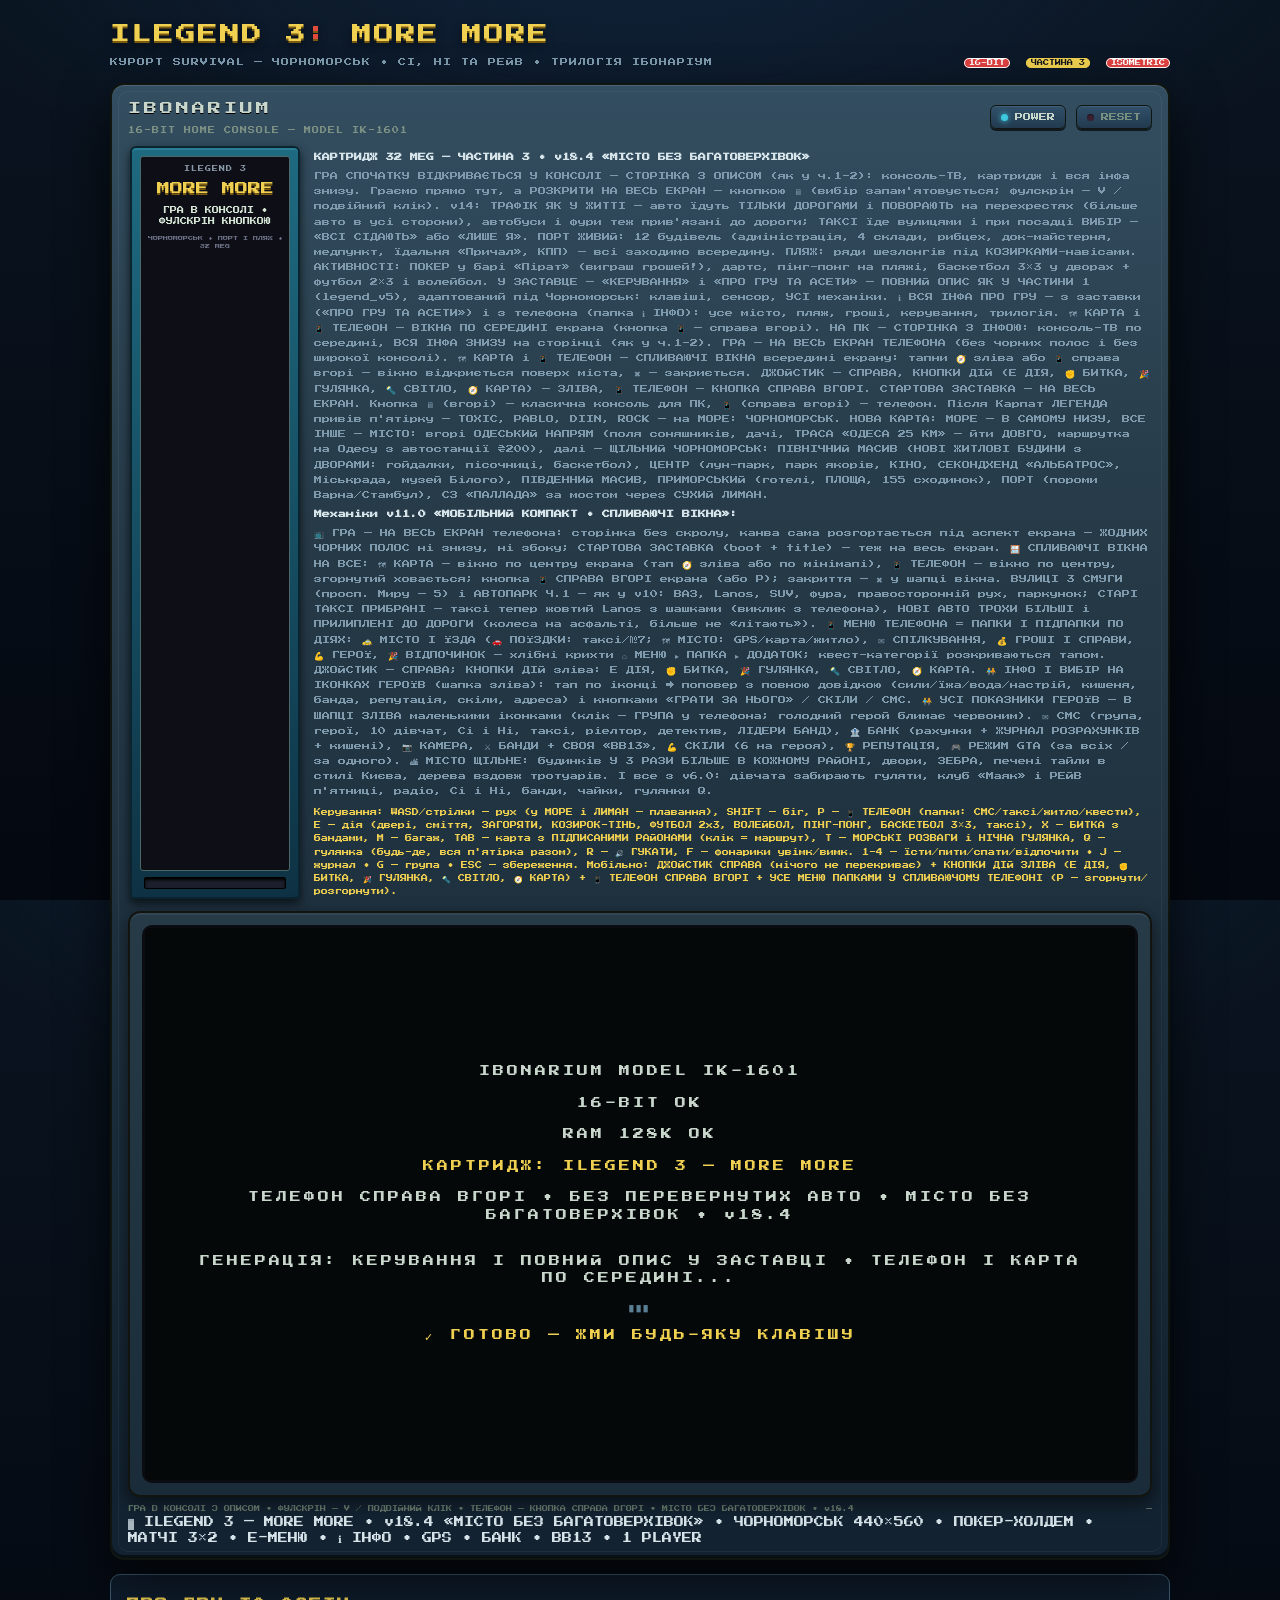
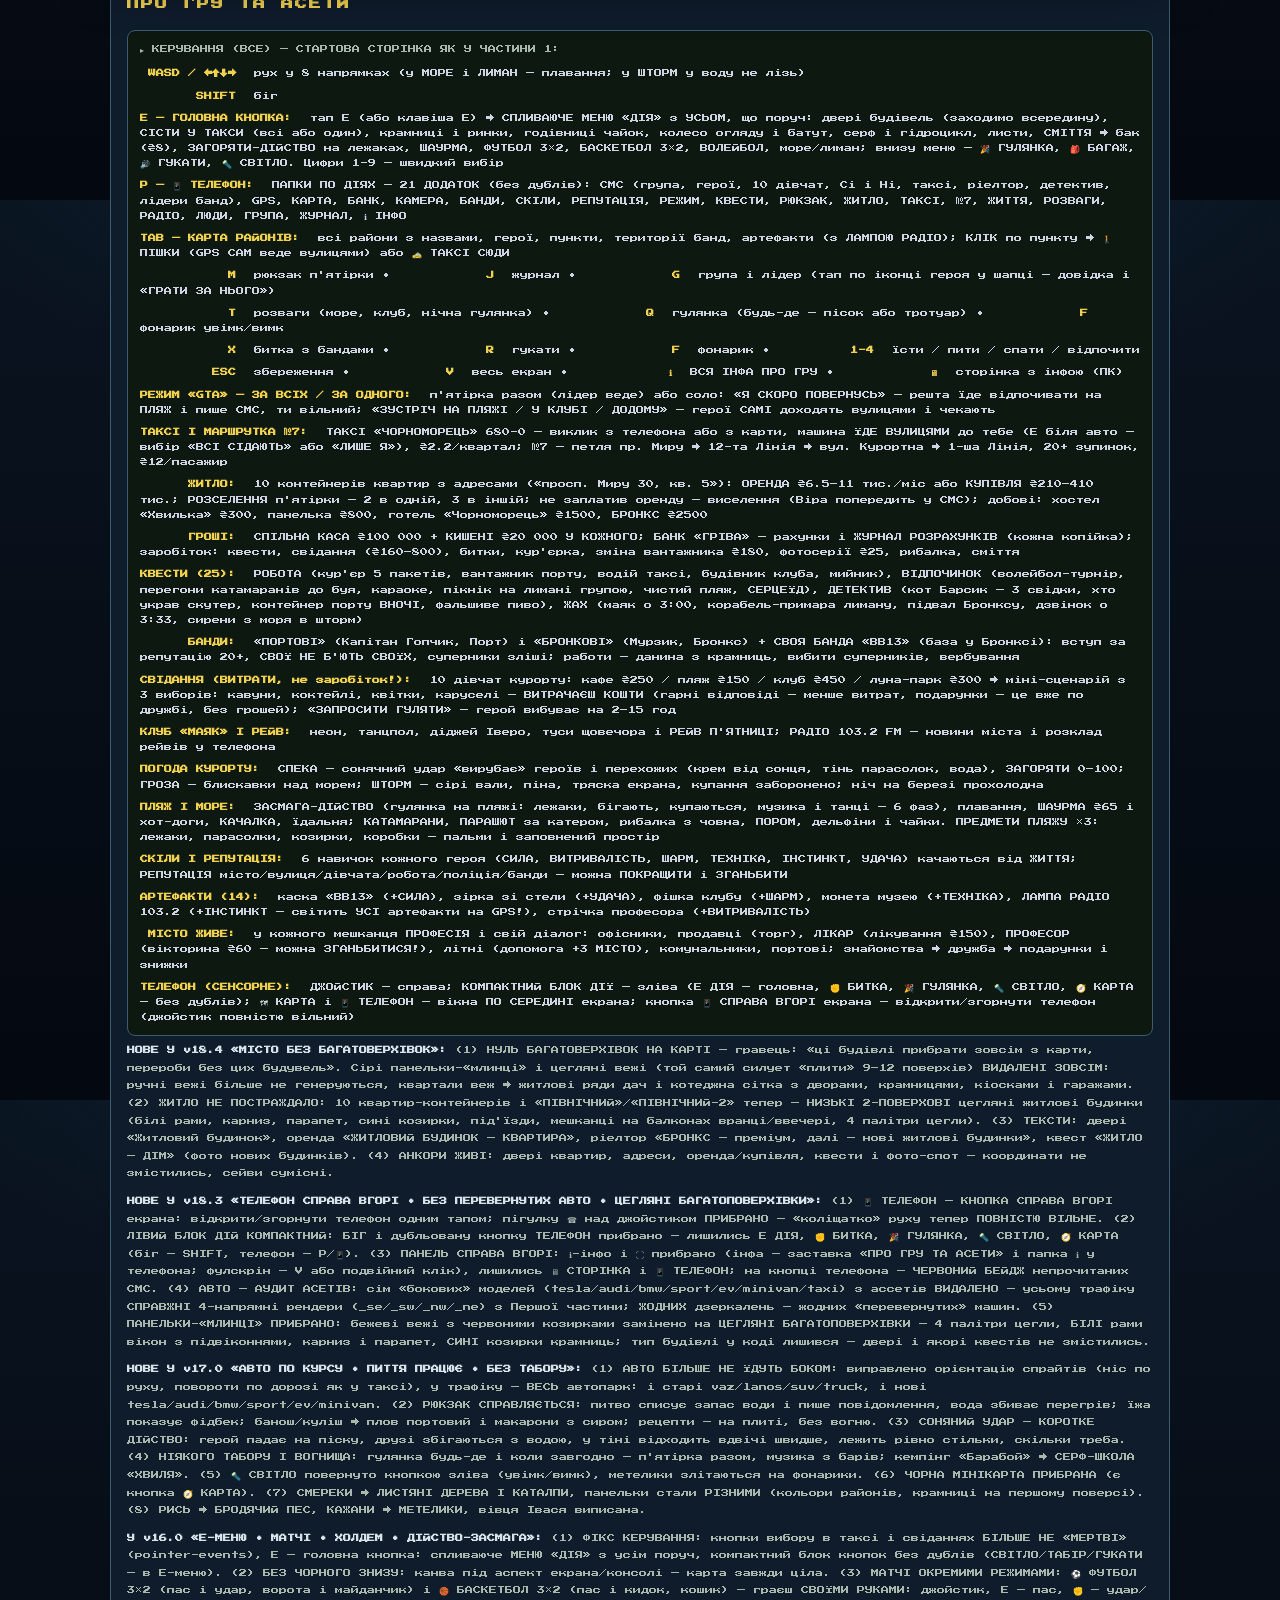
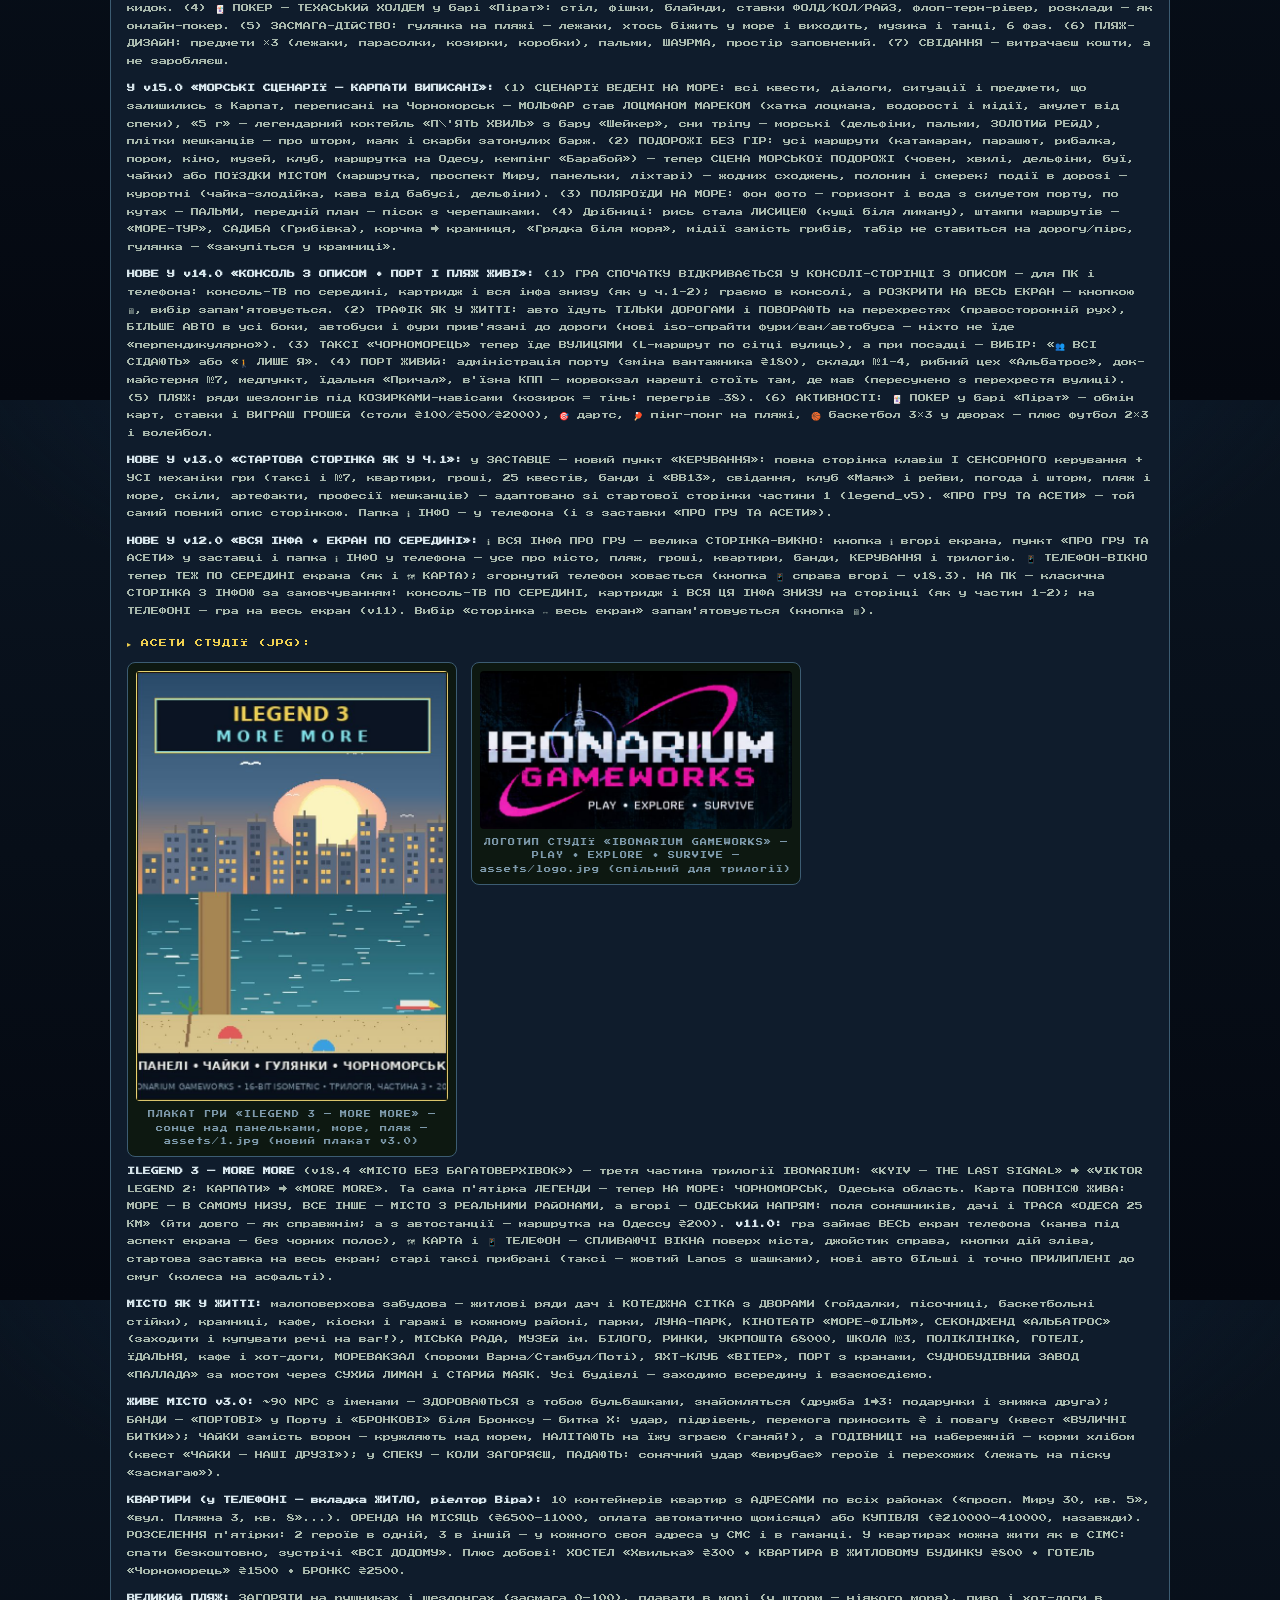
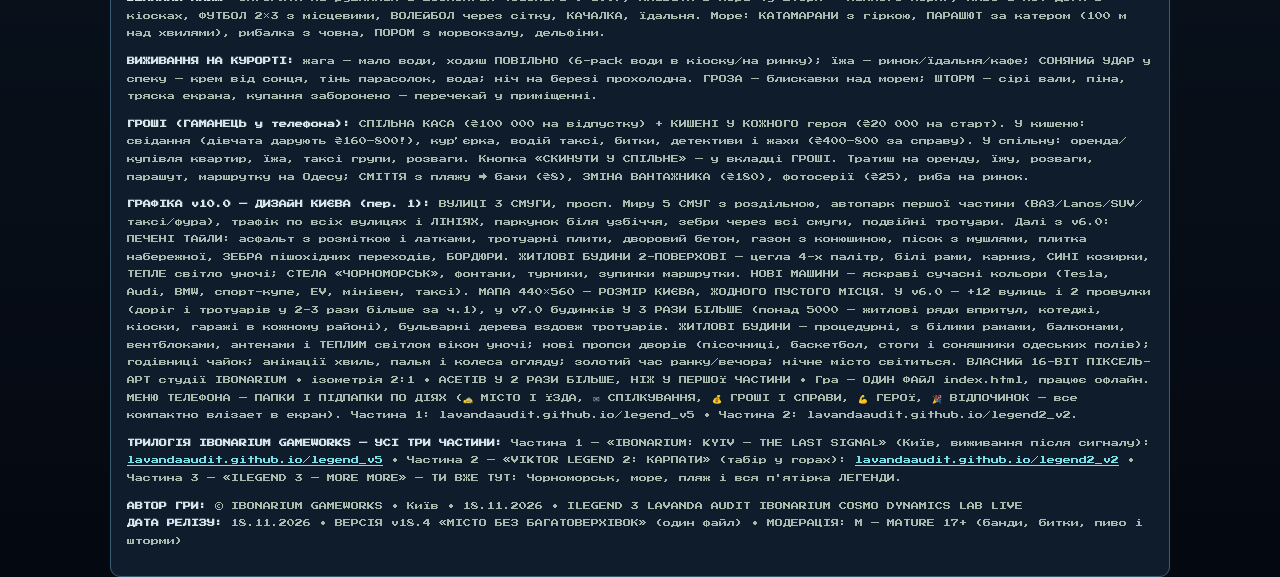
==== index.html @ 96f1197f "Add files via upload" ====
<!DOCTYPE html>
<html lang="uk">
<head>
<meta charset="UTF-8">
<meta name="viewport" content="width=device-width, initial-scale=1, maximum-scale=1, user-scalable=no, viewport-fit=cover">
<meta name="theme-color" content="#000000">
<title>ILEGEND 3 — MORE MORE • ЧОРНОМОРСЬК • ПРИЛИВИ • ТРИ АКТИ ЛІТА • «ПАЛЛАДА» • V18.2 • 16-BIT</title>
<link rel="preconnect" href="https://fonts.googleapis.com">
<link rel="preconnect" href="https://fonts.gstatic.com" crossorigin>
<link href="https://fonts.googleapis.com/css2?family=Press+Start+2P&display=swap" rel="stylesheet">
<style>
/* ILEGEND 3 — MORE MORE — v16.0 «E-МЕНЮ • МАТЧІ • ХОЛДЕМ • ДІЙСТВО-ЗАСМАГА»
   ЗА МОЛЧАННЯМ: консоль-сторінка з описом ДЛЯ ВСІХ (ПК і телефон) — гра стартує у консолі,
   розкрити на весь екран — кнопкою ⛶/🖥 (body.consolemode ↔ фулскрін, вибір в ib3mode).
   🗺 КАРТА і 📱 ТЕЛЕФОН — СПЛИВАЮЧІ ВІКНА ПО СЕРЕДИНІ екрану гри; кнопка 📱 — справа вгорі.
   ℹ — ВСЯ ІНФА ПРО ГРУ (спливаюча сторінка) з будь-якого режиму.
   ПК: body.consolemode — СТОРІНКА З ІНФОЮ (консоль по середині + вся інфа знизу) — за замовчуванням. */
:root{
  --bg0:#040810; --bg1:#0a1420; --bg2:#0f1c2c; --bg3:#152638;
  --met1:#263a48; --met2:#334e60; --met3:#405e74; --metD:#122230;
  --ink:#d6e4ea; --dim:#7e9aac; --gold:#f0d050; --red:#e04a3a; --grn:#3ec8e0;
  --hp:#4ec84e; --st:#3aa0e0; --hu:#e0a030; --wa:#38b8d8; --mo:#e07ab8;
  --darkhud:#08131fcc; --darkhud2:#08131fee; --line:#3c5c72;
}
*{margin:0;padding:0;box-sizing:border-box}
html,body{height:100%}
body{
  background:#000; color:var(--ink);
  font-family:'Press Start 2P', monospace;
  font-size:10px; line-height:1.6;
  overflow:hidden;                 /* v11: гра на весь екран — ніякого скролу */
  image-rendering:pixelated;
  -webkit-user-select:none;user-select:none;
  touch-action:manipulation;
}
#shell{width:100%;height:100%;display:flex;flex-direction:column}

/* ---------- v11: декорації консоли — ТІЛЬКИ в body.consolemode (ПК) ---------- */
#pagehead,#console-top,#cartrow,#tv-foot,#console-foot,#about{display:none}
body.consolemode{overflow:auto;background:
  radial-gradient(1200px 600px at 50% -10%, #10233a 0%, transparent 60%),
  linear-gradient(180deg, var(--bg1), var(--bg0));padding:18px 10px 30px}
body.consolemode #shell{width:min(1060px,100%);height:auto;margin:0 auto;gap:14px}
body.consolemode #pagehead{display:flex;justify-content:space-between;align-items:flex-end;gap:10px;flex-wrap:wrap}
body.consolemode #console{display:block}
body.consolemode #console-top{display:flex;justify-content:space-between;align-items:center;gap:10px;flex-wrap:wrap;margin-bottom:10px}
body.consolemode #cartrow{display:flex;gap:14px;align-items:stretch;margin:4px 2px 12px}
body.consolemode #tv-foot{display:flex;justify-content:space-between;gap:8px;margin-top:8px;flex-wrap:wrap}
body.consolemode #console-foot{display:block}
body.consolemode #about{display:block}

/* ---------- консоль (тільки consolemode) ---------- */
#console{
  background:linear-gradient(180deg,var(--met2),var(--met1) 30%,var(--metD));
  border:2px solid #10160f; border-radius:14px;
  box-shadow:0 20px 50px #000a, inset 0 1px 0 #ffffff22, inset 0 -3px 0 #0008;
  padding:14px 16px 12px; position:relative;
}
#console:before{content:"";position:absolute;inset:6px;border:1px solid #ffffff0d;border-radius:10px;pointer-events:none}
.cbrand{display:flex;flex-direction:column;gap:5px}
.cb1{font-size:13px;color:#c8d6cc;letter-spacing:3px;text-shadow:0 1px 0 #000}
.cb2{font-size:7px;color:#7d9084;letter-spacing:1px}
.cctl{display:flex;gap:10px}
.cbtn{
  font-family:inherit;font-size:8px;color:#c8d6cc;background:linear-gradient(180deg,#31506a,#223a4e);
  border:1px solid #10160f;border-radius:6px;padding:7px 10px;cursor:pointer;
  display:flex;align-items:center;gap:7px;box-shadow:0 2px 0 #000a, inset 0 1px 0 #ffffff14;
}
.cbtn:active{transform:translateY(1px)}
.cbtn .led{width:7px;height:7px;border-radius:50%;background:#3a2030;box-shadow:inset 0 1px 1px #0007}
.cbtn.active .led{background:var(--grn);box-shadow:0 0 6px var(--grn)}
.cbtn:not(.active){color:#78907f}

/* cartridge row (consolemode) */
#cartrow{display:flex;gap:14px;align-items:stretch;margin:4px 2px 12px}
#cart{
  width:170px;min-height:96px;border-radius:6px 6px 4px 4px;
  background:linear-gradient(180deg,#1e6a80,#134458 70%,#0e3244);
  border:2px solid #0a2430; box-shadow:0 4px 10px #000a, inset 0 2px 0 #3e9ab866;
  display:flex;flex-direction:column;padding:8px;position:relative;
}
#cart-label{flex:1;background:#0e0f16;border:1px solid #4a6666;border-radius:3px;padding:8px 6px;display:flex;flex-direction:column;gap:5px;text-align:center}
.cl-top{font-size:6px;color:#8a9aa8;letter-spacing:1px}
.cl-mid{font-size:13px;color:var(--gold);text-shadow:0 2px 0 #7a5a10}
.cl-low{font-size:7px;color:#d6e6d6}
.cl-foot{font-size:5px;color:#6a7186;margin-top:2px}
#cart-slot{height:12px;margin:6px 4px 0;background:#1c202c;border-radius:2px;border:1px solid #000;box-shadow:inset 0 2px 3px #000}
#cart-info{flex:1;font-size:8px;color:var(--dim);line-height:1.9;align-self:center}
#cart-info b{color:var(--ink);display:block;margin:4px 0}
.cart-warn{display:block;margin-top:6px;color:var(--gold);font-size:7px}

/* ---------- TV / CRT — v11: ГРА ЗАВЖДИ НА ВЕСЬ ЕКРАН ---------- */
#tv{
  position:fixed;inset:0;z-index:1;
  background:#000;border:none;border-radius:0;padding:0;
}
body.consolemode #tv{
  position:relative;inset:auto;flex:1 1 auto;min-width:0;
  background:linear-gradient(180deg,#263a48,#1a2c3a);
  border:2px solid #12150f;border-radius:12px;padding:12px;
  box-shadow:inset 0 2px 0 #ffffff10, 0 6px 18px #0008;
}
body.consolemode #tv{display:flex;gap:10px;align-items:stretch}
#crt{position:relative;width:100%;height:100%;background:#000;border-radius:0;overflow:hidden;border:none;box-shadow:none}
body.consolemode #crt{flex:1 1 auto;min-width:0;border:3px solid #0a0c12;border-radius:8px;box-shadow:inset 0 0 40px #000}
/* канва розгортається під аспект екрана у fitCanvas (main.js) — ПОВНИЙ ФІЛ, ЖОДНИХ ЧОРНИХ ПОЛОС */
#game{display:block;image-rendering:pixelated;image-rendering:crisp-edges;background:#000;width:100%;height:100%}
body.consolemode #tv{justify-content:center}
body.consolemode #crt{flex:0 1 auto;align-self:center;height:min(62vh,600px);aspect-ratio:16/10;max-width:100%;border-radius:10px}
body.consolemode #game{width:100%;height:100%}
#scanlines{position:absolute;inset:0;pointer-events:none;background:repeating-linear-gradient(180deg,#0000 0 2px,#00000038 2px 3px);mix-blend-mode:multiply}
#vign{position:absolute;inset:0;pointer-events:none;background:radial-gradient(ellipse at center, transparent 55%, #00000070 100%)}
/* v18.3: ℹ і ⛶ прибрано (інфа — заставка/телефон; фулскрін — V/подвійний клік).
   Права панель = [🖥 СТОРІНКА] [📱 ТЕЛЕФОН] — телефон СПРАВА ВГОРІ, джойстик вільний */
#btn-console{position:absolute;right:52px;top:6px;z-index:22;font-family:inherit;font-size:12px;color:#c8d6cc;background:#08131f88;border:1px solid var(--line);cursor:pointer;padding:6px 9px;border-radius:10px;touch-action:manipulation}
#btn-phone{position:absolute;right:8px;top:6px;z-index:23;font-family:inherit;font-size:13px;color:#e8f0e8;background:#08131f88;border:1px solid var(--line);cursor:pointer;padding:5px 10px;border-radius:10px;touch-action:manipulation;display:flex;align-items:center;gap:3px}
#btn-phone:active{background:#1a2836cc;border-color:var(--gold)}
#btn-phone .pbadge{position:absolute;top:-5px;right:-5px;background:#e04040;color:#fff;font-size:8px;padding:1px 5px;border-radius:8px;border:1px solid #fff}
body.consolemode #btn-console{top:8px;right:52px}
body.consolemode #btn-phone{top:8px;right:8px}
/* v12: на ПК з мишкою сенсорні кнопки у консолі не потрібні */
@media (pointer:fine){body.consolemode #dpad,body.consolemode #actpad{display:none}}
#tv-foot{font-size:6px;color:#6a7f70}
.ph-t1{font-size:20px;color:var(--gold);letter-spacing:2px;text-shadow:0 2px 0 #7a5a10, 0 4px 8px #0008}
.ph-dot{color:var(--red)}
.ph-t2{display:block;margin-top:6px;font-size:8px;color:var(--dim);letter-spacing:1px}
.ph-badge{font-size:7px;color:var(--dim);border:1px solid var(--line);padding:4px 7px;margin-left:6px;background:var(--bg2)}
.ph-badge.gold{color:#12141c;background:var(--gold);border-color:var(--gold)}

/* ---------- сенсорне керування v11: ДЖОЙСТИК СПРАВА, КНОПКИ ДІЙ ЗЛІВА ---------- */
#dpad{position:absolute;right:2.6%;bottom:7%;width:96px;height:96px;z-index:14;touch-action:none}
#dpad-stick{position:absolute;inset:0;border-radius:50%;background:#08131faa;border:2px solid var(--line)}
#dpad.on #dpad-stick{border-color:var(--gold)}
#dpad-knob{position:absolute;left:50%;top:50%;width:38px;height:38px;margin:-19px 0 0 -19px;border-radius:50%;background:#2a382e;border:2px solid var(--line);box-shadow:0 3px 0 #000}
/* v11: КНОПКИ ШВИДКИХ ДІЙ — ЛІВИЙ КРАЙ (E/біг/фонар/битка/гулянка/табір/карта/телефон) */
#actpad{position:absolute;left:2.6%;bottom:6%;z-index:14;display:grid;grid-template-columns:auto auto;gap:5px;touch-action:none}
.actb{min-width:52px;min-height:40px;padding:4px 7px;display:flex;flex-direction:column;align-items:center;justify-content:center;gap:1px;
  font-family:inherit;font-size:6px;color:#d8e2d6;background:#08131fb8;border:2px solid var(--line);border-radius:10px;
  user-select:none;cursor:pointer;touch-action:none;text-align:center;line-height:1.4}
.actb i{font-style:normal;font-size:11px;line-height:1}
.actb.on{background:#2a3a2e;border-color:var(--gold);color:var(--gold)}
.actb:active{transform:translateY(1px)}
.actb.wide{grid-column:1/3;min-height:34px;flex-direction:row;gap:6px}

/* ---------- HUD ---------- */
.hidden{display:none !important}
/* v11: компактний HUD на екрані телефона */
#hud{position:absolute;inset:0;pointer-events:none;font-size:8px;z-index:5}
/* v8.0: УСІ ПОКАЗНИКИ ГЕРОЇВ — ШАПКА ЗЛІВА, МАЛЕНЬКІ ІКОНКИ (клік — ГРУПА) */
#hud-strip{position:absolute;left:1.4%;top:1.6%;display:flex;gap:3px;pointer-events:auto;align-items:stretch;flex-wrap:wrap;max-width:56%}
.hchip{position:relative;width:52px;display:grid;grid-template-columns:16px 1fr;gap:2px 3px;align-items:center;
  background:var(--darkhud);border:1px solid var(--line);padding:2px 3px;cursor:pointer}
.hchip.lead{border-color:#8a6a20;background:linear-gradient(180deg,#221c0c,#17130a)}
.hchip:hover{border-color:var(--gold)}
.hchip canvas{grid-row:1/4;grid-column:1;width:16px;height:16px;image-rendering:pixelated;border:1px solid #45748e;background:#08131f}
.hchip b{grid-column:2;font-size:4.5px;line-height:1.5;white-space:nowrap;overflow:hidden;color:#c8d8d0;text-align:left}
.hchip.lead b{color:var(--gold)}
.hcp{grid-column:2;font-size:4.5px;color:#7ce0e8;text-decoration:none;text-align:right;line-height:1.4}
.hcbs{grid-column:2;display:grid;grid-template-columns:1fr 1fr;gap:1px 2px}
.hcbs i{display:block;height:3px;background:#171a24;border:1px solid #000;position:relative;overflow:hidden}
.hcbs i::after{content:'';position:absolute;left:0;top:0;bottom:0;width:var(--v,100%)}
.hcbs i.hp::after{background:var(--hp)}
.hcbs i.hu::after{background:var(--hu)}
.hcbs i.wa::after{background:var(--wa)}
.hcbs i.mo::after{background:var(--mo)}
.hchip.bad{border-color:#e04a3a;animation:alblink 1.1s ease-in-out infinite}
.hchip.bad b{color:#ff9a8a}
#hud-mode{color:#7ab0e0}

#hud-tr{position:absolute;right:2%;top:56px;display:flex;flex-direction:column;align-items:flex-end;gap:4px;z-index:6}
#hud-loc{font-size:8px;color:var(--gold);text-shadow:0 1px 0 #000;background:var(--darkhud);border:1px solid var(--line);padding:3px 6px}
#hud-day{font-size:6px;color:#aec6b4;background:var(--darkhud);border:1px solid var(--line);padding:3px 6px;white-space:nowrap}
#hud-day b{color:var(--gold)}
#hud-wx.wxs{color:#f0d050}#hud-wx.wxc{color:#c8cdd8}#hud-wx.wxw{color:#c8cdd8}#hud-wx.wxf{color:#9aa8c0}#hud-wx.wxr{color:#7ab0e0}#hud-wx.wxh{color:#8ad0e0}#hud-wx.wxn{color:#a8c8e8}#hud-wx.wxb{color:#e8f4ff}
/* v17.0: мінімапу прибрано */
#hud-mission{display:flex;align-items:center;gap:6px;background:var(--darkhud);border:1px solid var(--line);padding:5px 7px;max-width:200px}
.mflag{width:0;height:0;border-left:6px solid transparent;border-right:6px solid transparent;border-top:8px solid var(--gold);flex:0 0 auto}
#hud-mtitle{font-size:6px;color:var(--gold);line-height:1.5}
#hud-mob{position:absolute;left:50%;top:14.5%;transform:translateX(-50%);font-size:8px;color:var(--gold);background:var(--darkhud);border:1px solid var(--line);padding:3px 10px;white-space:nowrap;z-index:6;letter-spacing:1px;text-shadow:0 1px 0 #000}
#hud-mob:empty{display:none}

#hud-alert{position:absolute;left:50%;top:14.5%;transform:translateX(-50%);font-size:7px;letter-spacing:1px;
  padding:5px 10px;background:var(--darkhud2);border:1px solid var(--line);white-space:nowrap;z-index:6;
  max-width:62%;overflow:hidden;text-overflow:ellipsis;text-shadow:0 1px 0 #000}
#hud-alert.al-red{color:#ffb2a2;background:#3a1210dd;border-color:#e04a3a;animation:alblink .9s ease-in-out infinite}
#hud-alert.al-warn{color:#f0d050;background:#2e2410dd;border-color:#b08624;animation:alblink 1.6s ease-in-out infinite}
#hud-alert.al-ok{color:#8fd090;background:#122a18dd;border-color:#3e7a4e}
#hud-alert.al-fun{color:#e8a0d0;background:#2a1028dd;border-color:#b05a98;animation:alblink 1.2s ease-in-out infinite}
@keyframes alblink{0%,100%{opacity:1}50%{opacity:.5}}


#prompt{position:absolute;left:50%;bottom:24%;transform:translateX(-50%);font-size:8px;color:#fff;background:var(--darkhud2);border:1px solid var(--gold);padding:6px 10px;white-space:nowrap;z-index:5}
#prompt b{color:var(--gold)}
#log{position:absolute;left:50%;bottom:6%;transform:translateX(-50%);display:flex;flex-direction:column;gap:2px;align-items:center;width:70%;z-index:5}
.log-line{font-size:6px;color:#cfd8d2;background:#08131faa;padding:2px 6px;animation:logfade 4s forwards;text-align:center}
.log-line.gold{color:var(--gold)}
.log-line.red{color:#ff8a7a}
.log-line.fun{color:#e8a0d0}
/* v3.1 «СІ, НІ ТА РЕЙВ»: міське радіо 103.2 FM — блакитний ефір */
.log-line.radio{color:#8ad8f0;background:#0a2233cc;border-left:3px solid #4fa8d0;text-align:left}
.log-line.radio::before{content:'📻 ';}
@keyframes logfade{0%{opacity:0;transform:translateY(4px)}8%{opacity:1;transform:none}75%{opacity:1}100%{opacity:0}}
#banner{position:absolute;left:50%;top:30%;transform:translateX(-50%);font-size:10px;color:var(--gold);background:var(--darkhud2);border:2px solid var(--gold);padding:10px 16px;text-align:center;animation:ban 2.6s forwards;white-space:nowrap;z-index:7;max-width:90%}
@keyframes ban{0%{opacity:0;transform:translateX(-50%) scale(.9)}10%{opacity:1;transform:translateX(-50%) scale(1)}80%{opacity:1}100%{opacity:0}}

/* ---------- screens / panels ---------- */


/* v1.3: z-index 30 — ДІАЛОГИ ТА ПАНЕЛІ ПОВЕРХ МОБІЛЬНИХ КНОПОК (dpad/tbtns z:8) */
#ui{position:absolute;inset:0;pointer-events:none;font-size:9px;z-index:30}
.screen{position:absolute;inset:0;background:#050809;display:flex;flex-direction:column;align-items:center;justify-content:center;gap:14px;pointer-events:auto;text-align:center;padding:4%}
.menu{display:flex;flex-direction:column;gap:8px;align-items:center}
.mi{font-size:9px;color:#9ab5a5;padding:7px 14px;border:1px solid transparent;cursor:pointer;letter-spacing:1px}
.mi.sel{color:var(--gold);border-color:var(--gold);background:#f0d05014}
.mi:before{content:"» ";visibility:hidden}
.mi.sel:before{visibility:visible}

#boot{justify-content:center}
#boot .bline{font-size:11px;color:#c8d6cc;letter-spacing:3px}
#boot .bline.dim{font-size:7px;color:#5a7e94}
#boot .bline.gold{color:var(--gold)}
#boot .blink{animation:blink 1s steps(2) infinite}
@keyframes blink{50%{opacity:0}}

#title{background:radial-gradient(ellipse at 50% 30%, #101a12 0%, #050809 75%)}
/* v11: заставка на ВЕСЬ екран */
#logo{image-rendering:pixelated;width:min(92vw,640px)}
#title .menu{gap:12px}
#title .mi{font-size:11px;padding:10px 18px}
#title-foot{font-size:7px;color:#5a7165;letter-spacing:1px;line-height:1.8;padding:0 4%}

#dlg{background:#05080966}
#dlg-box{width:min(92%,460px);background:var(--darkhud2);border:2px solid var(--line);padding:14px;text-align:left}
#dlg-name{font-size:8px;color:var(--gold);margin-bottom:8px}
#dlg-text{font-size:8px;color:#d8e2d6;line-height:2;min-height:44px}
#dlg-opts{display:flex;flex-direction:column;gap:6px;margin-top:10px}
.dopt{font-size:8px;color:#9ab5a5;border:1px solid var(--line);padding:6px 8px;cursor:pointer;text-align:left}
.dopt.sel{color:var(--gold);border-color:var(--gold)}
.dopt small{display:block;color:#6a8a76;font-size:6px;margin-top:2px}

#panel{background:#04070a;padding:2.5%}
#panel-box{width:min(96%,700px);max-height:100%;margin:0 auto;display:flex;flex-direction:column;background:var(--darkhud2);border:2px solid var(--line);padding:12px;text-align:left}
#panel-head{display:flex;justify-content:space-between;align-items:center;gap:8px;margin-bottom:8px}
#panel-title{font-size:11px;color:var(--gold);letter-spacing:2px}
#panel-x{font-size:6px;color:#6a8a76}
#panel-body{overflow-y:auto;font-size:8px;line-height:1.9;min-height:120px}
#panel-body::-webkit-scrollbar{width:8px}
#panel-body::-webkit-scrollbar-thumb{background:var(--met2)}
.prow{display:flex;gap:8px;align-items:center;background:#08131f66;border:1px solid var(--line);padding:6px 8px;margin-bottom:4px}
.prow.click{cursor:pointer}
.prow.click:hover{border-color:var(--gold)}
.prow .q{color:var(--gold);min-width:30px}
.prow .nm{flex:1}
.prow .ds{color:#6a8a76;font-size:6px;flex:1.4}
.prow .ok{color:var(--grn);font-size:6px}
.prow .no{color:#78907f;font-size:6px}
.prow.head{color:var(--gold);background:#14201a66}
.prow.done{opacity:.5}
.pcard{background:#08131f66;border:1px solid var(--line);padding:8px;margin-bottom:6px}
.pcard b{color:var(--gold)}
.pcard .ds{color:#8fa292;font-size:7px;line-height:1.8}
.bar-in{width:100%;height:8px;background:#171a24;border:1px solid #000;margin-top:4px;position:relative}
.bar-in i{position:absolute;left:0;top:0;bottom:0;background:var(--gold)}

#scene{background:#050809cc}
#scene-box{width:min(94%,480px);background:var(--darkhud2);border:2px solid var(--mo);padding:16px}
#scene-icon{font-size:22px;margin-bottom:8px}
#scene-title{font-size:10px;color:var(--mo);letter-spacing:1px;margin-bottom:10px}
#scene-text{font-size:8px;color:#e6dced;line-height:2.1;text-align:left}
#scene-foot{font-size:7px;color:#8a7a9a;margin-top:10px;animation:blink 1.4s steps(2) infinite}

#fade{position:absolute;inset:0;background:#000;pointer-events:auto;opacity:0;transition:opacity .5s}
#fade.on{opacity:1}

/* big map */
#map-row{display:flex;gap:10px;align-items:center;justify-content:center;width:min(96%,700px);flex-wrap:wrap}
#mapc{image-rendering:pixelated;width:min(100%,470px);border:2px solid var(--line);background:#07080d;cursor:crosshair}
#map-side{width:170px;max-height:300px;overflow-y:auto;text-align:left}
.map-it{font-size:7px;padding:5px 6px;border:1px solid var(--line);margin-bottom:4px;cursor:pointer;color:#b8c8ba;background:#08131f66}
.map-it:hover{border-color:var(--gold);color:var(--gold)}
.map-it small{display:block;color:#6a8a76;font-size:6px}

/* ---------- about / footer ---------- */
#about{background:var(--bg2);border:1px solid var(--line);border-radius:10px;padding:16px;font-size:8px;line-height:2.2;color:#a8b8ac;text-align:left}
#about h3{font-size:12px;color:var(--gold);margin-bottom:10px;letter-spacing:2px}
#about p{margin-bottom:10px}
#about b{color:var(--ink)}

/* ---------- мобільна компактність v11 (гра на весь екран) ---------- */
@media (max-width:700px){
  #dpad{width:84px;height:84px}
  #actpad{gap:4px}
  .actb{min-width:46px;min-height:37px;font-size:5.5px}
  .actb i{font-size:10px}
  /* КОМПАКТНИЙ HUD — щоб картинка не втрачалась */
/* v17.0: мінімапу прибрано */
  #hud-strip{gap:2px;max-width:60%}
  .hchip{width:46px;padding:2px}
  .hchip canvas{width:14px;height:14px}
  .hcp{display:none}
  #hud-mission{max-width:150px;padding:3px 5px}
  #hud-mtitle{font-size:5px}
  #hud-day{font-size:5px;padding:2px 4px}
  #hud-alert{font-size:6px;max-width:86%;padding:4px 7px}
  #prompt{font-size:7px;padding:4px 8px;bottom:30%}
  #log{bottom:19%;width:86%}
  .log-line{font-size:5px}
  #banner{font-size:8px;padding:8px 12px}
  /* діалоги/панелі: більша частина екрана, менші шрифти */
  #dlg-box{width:97%;padding:10px}
  #dlg-text{font-size:7px;line-height:1.8;min-height:34px}
  #dlg-name{font-size:7px;margin-bottom:5px}
  .dopt{font-size:7px;padding:8px 7px}
  #panel{padding:2%}
  #panel-title{font-size:9px}
  #panel-body{font-size:7px;line-height:1.7}
  .prow .ds{font-size:5px}
  .prow .ok,.prow .no{font-size:5px}
  .pcard .ds{font-size:6px}
  #map-side{width:132px}
  #hero-pop{width:min(200px,58vw)}
}
@media (max-width:420px){
  .hchip b{display:none}
  .hchip{width:auto;grid-template-columns:16px auto}
/* v17.0: мінімапу прибрано */
  #hud-mission{max-width:120px}
  .actb{min-width:44px;min-height:35px}
  #dpad{width:78px;height:78px;bottom:6%}
}

/* ---- v1.2: фотоальбом ---- */
#album-grid{display:flex;flex-wrap:wrap;gap:8px}
.alb-it{width:96px;cursor:pointer;transition:transform .12s}
.alb-it:hover{outline:1px solid var(--gold);transform:scale(1.04)}
#album-big{display:flex;justify-content:center;margin-top:10px}
#alb-big{image-rendering:pixelated}

/* ---- v1.4: хрестики закриття і кнопки режимів (миша + тап, поверх усього) ---- */
#panel-x{font-family:inherit;font-size:8px;background:#122436;color:#f0d050;border:1px solid #31506a;
  padding:4px 9px;cursor:pointer;pointer-events:auto;letter-spacing:1px}
#panel-x:hover{background:#2a3a2e;color:#ffe890;border-color:#5cb878}
#dlg-x{position:absolute;top:-10px;right:-10px;width:24px;height:24px;font-size:11px;line-height:1;
  background:#122436;color:#f0d050;border:1px solid #31506a;cursor:pointer;pointer-events:auto;font-family:inherit}
#dlg-x:hover{background:#3a1a1e;color:#ff9090;border-color:#d85a5a}
#dlg-box{position:relative}
#climb-abort,#int-exit{position:absolute;top:2.5%;right:2%;z-index:40;font-family:inherit;font-size:8px;
  background:#241a1e;color:#ffb0a0;border:1px solid #6a3a3a;padding:7px 12px;cursor:pointer;
  pointer-events:auto;letter-spacing:1px}
#climb-abort:hover,#int-exit:hover{background:#3a2024;color:#ffd0c0;border-color:#d85a5a}
#climb-abort.hidden,#int-exit.hidden{display:none}
#panel{cursor:pointer}
#panel-box{cursor:auto}

/* v2.4d: АСЕТИ — jpeg-и з репозиторію у секції «ПРО ГРУ ТА АСЕТИ» (під грою) */
#ab-assets{margin:14px 0 6px}
#ab-assets .ab-cap{color:var(--gold);letter-spacing:1px;margin-bottom:10px}
#ab-assets .ab-row{display:flex;flex-wrap:wrap;gap:14px;align-items:flex-start}
.ab-fig{flex:1 1 230px;max-width:330px;margin:0;background:#0d1811;border:1px solid var(--line);
  border-radius:8px;padding:8px;text-align:center}
.ab-fig img{display:block;width:100%;height:auto;border-radius:4px;background:var(--bg0);
  image-rendering:auto}
.ab-fig figcaption{font-size:7px;color:var(--dim);letter-spacing:1px;line-height:1.9;margin-top:7px}
@media (max-width:560px){.ab-fig{max-width:none}}
/* v12: КЕРУВАННЯ і ТРИЛОГІЯ у секції інфи */
#ab-controls{margin:12px 0 6px;background:#0d1811;border:1px solid var(--line);border-radius:8px;padding:10px 12px}
#ab-controls .cl{display:flex;flex-direction:column;gap:7px;font-size:8px;color:#cfd4e2;line-height:1.9;text-align:left;margin-top:8px}
#ab-controls .cl b{color:var(--gold);display:inline-block;min-width:96px;text-align:right;margin-right:10px}
#ab-controls .cl i{color:#8a92a8;font-style:normal}
#ab-controls b{color:var(--gold)}
@media (max-width:560px){#ab-controls .cl{font-size:7px;gap:5px}#ab-controls .cl b{min-width:64px;margin-right:7px;font-size:7px}}
#about a{color:#7ce0e8;text-decoration:underline}

/* ================= v6.0 «БАНДИ • РЕПУТАЦІЯ • СКІЛИ» ================= */
/* (v8.0: панель heroes справа прибрана — усі показники тепер у шапці зліва) */
/* GPS */
#ph-gps{width:100%;image-rendering:pixelated;background:#0a1218;border:2px solid #2a3a44;border-radius:8px}
.ph-dest.sel{border-color:#f0d050;background:#1e3040}
/* камера */
.ph-photos{display:grid;grid-template-columns:1fr 1fr;gap:5px}
.ph-photo{background:#14202a;border:1px solid #243038;border-radius:8px;padding:5px;cursor:pointer}
.ph-photo img{width:100%;border-radius:5px;image-rendering:pixelated;border:1px solid #2a3a44}
.ph-photo span{display:block;color:#78908a;font-size:5.5px;margin-top:3px;line-height:1.5}
.ph-photo.big img{width:100%}
/* банк */
.ph-flat.acc{border-left:3px solid #4ee06a}
/* банди */
.ph-flat.gang{border-left:3px solid #e04a3a}
.rep-bar{height:7px;background:#171a24;border:1px solid #000;border-radius:3px;overflow:hidden;margin:4px 0}
.rep-bar i{display:block;height:100%}
/* скіли */
.ph-tabs{display:flex;gap:4px;flex-wrap:wrap;margin-bottom:6px}
.ph-tabs .phq.on{background:#1e3040;border-color:#f0d050;color:#f0d050}
.ph-flat.skill{border-left:3px solid #3ec8e0}
.ph-flat.skill .lv{color:#f0d050;font-size:7px;margin-left:4px}
.ph-flat.rep{border-left:3px solid #7ab0e0}
.ph-flat.rep b{color:#e8f0e8}
/* режим */
.ph-flat.mode{border-left:3px solid #3aa0e0;opacity:.65}
.ph-flat.mode.on{opacity:1;border-left-color:#f0d050;background:#16241c}
.ph-flat.own{border-color:#f0d050}
.ph-flat .ok{margin-left:auto;color:#6ee04a;font-size:7px}


/* ---------- v11-v12: СПЛИВАЮЧІ ВІКНА всередині екрану гри ----------
   📱 ТЕЛЕФОН — вікно ПО СЕРЕДИНІ екрана (v12), згорнутий ховається (v18.3: кнопка 📱 справа вгорі);
   🗺 КАРТА — модальне спливаюче вікно по центру. Права колонка konsoli БІЛЬШЕ НЕ ІСНУЄ. */
#phone-ui{position:absolute;left:50%;top:45%;transform:translate(-50%,-50%);z-index:16;
  width:min(330px,86vw);max-height:min(470px,64%);display:flex;flex-direction:column;gap:4px;padding:6px;
  background:linear-gradient(180deg,#1a232e,#0c1219);border:2px solid #3e5568;border-radius:14px;
  box-shadow:0 0 0 2px #0a0e12,0 10px 24px #000e,inset 0 1px 0 #ffffff18;
  font-family:'Press Start 2P',monospace;color:#c8d8d0}
#phone-ui.hidden{display:none}
/* v18.3: згорнутий телефон ХОВАЄТЬСЯ ПОВНІСТЮ — пігулка ☎ над джойстиком заважала
   руху. Тепер телефон відкривається кнопкою 📱 СПРАВА ВГОРІ екрана (або P) */
#phone-ui.min{display:none}
.ph-ticon{font-size:14px}
.ph-ttxt{font-size:6px;color:#f0d050;letter-spacing:1px}
#ph-topbar{display:flex;align-items:center;gap:5px;background:#050809;border:1px solid #1e2a33;border-radius:8px;padding:3px 5px;font-size:5.5px;color:#8ad8f0;flex:0 0 auto}
#ph-topbar:before{content:'';width:12px;height:6px;border-radius:4px;background:#050809;border:1px solid #26333e;flex:0 0 auto}
#ph-topbar #ph-clock{color:#c8d8d0}
.ph-op{color:#6a8090;overflow:hidden;text-overflow:ellipsis;white-space:nowrap}
.ph-bat{margin-left:auto;flex:0 0 auto}
#ph-min{flex:0 0 auto;background:#152028;color:#7ce0e8;border:1px solid #2a3a44;font-family:inherit;font-size:7px;padding:2px 5px;border-radius:6px;cursor:pointer}
.ph-badge{background:#e04040;color:#fff;font-size:6px;padding:1px 4px;border-radius:7px;border:1px solid #fff}
#ph-screen{flex:1;display:flex;flex-direction:column;min-height:0;background:#0e161e;border:1px solid #26333e;border-radius:10px;overflow:hidden}
#ph-home{flex:1;display:flex;flex-direction:column;min-height:0;overflow-y:auto}
#ph-home::-webkit-scrollbar{width:5px}#ph-home::-webkit-scrollbar-thumb{background:#2a3a44}
#ph-homecap{font-size:5px;color:#8ab0a8;padding:4px 5px 0;line-height:1.7;text-align:center}
/* v9.0: МЕНЮ = ПАПКИ І ПІДПАПКИ ПО ДІЯХ (2 колонки — все влізает у екран).
   v10: плитки ВЖЕ, CSS-переходи на всіх кнопках і плитках */
#ph-appgrid{display:grid;grid-template-columns:1fr 1fr;gap:3px;padding:4px}
/* v9.0-фікс: nowrap-підказки не мають роздувати 1fr-колонки — иначе сітка виходить за екран */
#ph-appgrid>*{min-width:0;max-width:100%}
.phfolder{position:relative;display:flex;align-items:center;gap:5px;padding:5px 4px;background:#152028;
  border:2px solid #2a3a44;border-radius:8px;cursor:pointer;user-select:none;transition:border-color .12s,background .12s,transform .12s}
.phfolder .fi{font-size:11px;min-width:13px;text-align:center;line-height:1}
.phfolder .ft{flex:1;min-width:0;font-size:5px;color:#e8f0e8;line-height:1.5}
.phfolder .ft i{display:block;font-style:normal;font-size:4px;color:#78908a;line-height:1.4;white-space:nowrap;overflow:hidden;text-overflow:ellipsis;max-width:100%}
.phfolder .pa{color:#f0d050;font-size:8px;flex:0 0 auto}
.phfolder:hover{border-color:#f0d050;background:#1a2836}
.phfolder.sub{background:#101a24;border-color:#33475a}
.phfolder.sub:hover{background:#16222e}
.phfolder .ph-badge{position:absolute;top:-4px;right:-3px}
.phappl{display:flex;align-items:center;gap:5px;padding:4px 4px;background:#14202a;border:1px solid #243038;
  border-radius:7px;cursor:pointer;user-select:none;transition:border-color .12s,background .12s}
.phappl .pi{font-size:10px;min-width:12px;text-align:center}
.phappl .pt{flex:1;min-width:0;font-size:5px;color:#e8f0e8;line-height:1.5}
.phappl .pt i{display:block;font-style:normal;font-size:4px;color:#78908a;line-height:1.4;white-space:nowrap;overflow:hidden;text-overflow:ellipsis;max-width:100%}
.phappl .pa{color:#f0d050;font-size:7px}
.phappl:hover{border-color:#f0d050;background:#1a2836}
.ph-crumb{color:#7ce0e8;cursor:pointer;text-decoration:underline}
.ph-crumb:hover{color:#f0d050}
/* v10: хлібні крихти у шапці додатка */
#ph-crumbs{font-size:4.5px;color:#78908a;line-height:1.5;padding:3px 5px 0}
#ph-crumbs b{color:#c8d8d0}
/* v10: анімація появи вмісту додатка/папки — «більше переходів» */
@keyframes phslide{from{opacity:0;transform:translateY(5px)}to{opacity:1;transform:none}}
#ph-body,#ph-appgrid{animation:phslide .16s ease-out}
.phq{transition:border-color .12s,background .12s,color .12s}
.phact{transition:border-color .12s,background .12s}
.phapp{position:relative;display:flex;flex-direction:column;align-items:center;justify-content:center;gap:3px;
  font-size:12px;padding:10px 2px;background:#152028;border:2px solid #2a3a44;border-radius:9px;color:#e8f0e8;cursor:pointer;user-select:none;text-align:center}
.phapp i{font-style:normal;font-size:5px;color:#9ab0a8;line-height:1.4}
.phapp i .ph-badge{position:absolute;top:-4px;right:-3px}
.phapp:hover{border-color:#f0d050}
.phapp.on{background:#1e3040;border-color:#f0d050;color:#f0d050}
#ph-app{flex:1;display:flex;flex-direction:column;min-height:0}
#ph-app.hidden{display:none}
#ph-apphead{display:flex;align-items:center;gap:6px;padding:4px;background:#0a1218;border-bottom:2px solid #2a3a44;flex-wrap:wrap}
#ph-apphead b{font-size:6.5px;color:#f0d050;letter-spacing:1px}
#ph-back{background:#152028;color:#7ce0e8;border:1px solid #2a3a44;font-family:inherit;font-size:6.5px;padding:3px 6px;border-radius:6px;cursor:pointer}
#ph-body{flex:1;overflow-y:auto;padding:7px;font-size:7px;min-height:100px}
#ph-body::-webkit-scrollbar{width:6px}#ph-body::-webkit-scrollbar-thumb{background:#2a3a44}
#ph-body canvas{max-width:100%}
/* v11: швидкі дії переїхали в #actpad зліва (у телефона місця більше) */
#ph-actions{display:none}
/* v9.0: док = 4 додатки + ⌂ ДОМОВ + ▾ ЗГОРН в ОДНОМУ рядку */
#ph-dock{display:grid;grid-template-columns:repeat(6,1fr);gap:3px;padding-top:1px;flex:0 0 auto}
.phapp.dock{padding:2px 1px;font-size:9px;background:#101c26;border-color:#33475a}
.phnav{display:flex;flex-direction:column;align-items:center;justify-content:center;gap:1px;padding:2px 1px;
  background:#0d1822;border:1px solid #2a3a44;border-radius:7px;color:#7ce0e8;font-size:8px;cursor:pointer;user-select:none;transition:border-color .12s,color .12s}
.phnav i{font-style:normal;font-size:4px;color:#6a8090;line-height:1.3}
.phnav:hover{border-color:#f0d050;color:#f0d050}
#ph-navbar{display:none}
#ph-homebtn{cursor:pointer}
#ph-x{cursor:pointer;color:#7ce0e8}
/* ---- контент додатків (v5/v6) ---- */
.ph-listtitle{color:#f0d050;font-size:8px;margin-bottom:8px;letter-spacing:1px}
.ph-back{color:#7ce0e8;cursor:pointer;margin-bottom:6px;font-size:7px}
.ph-chatname{font-size:8px;margin-bottom:6px}
.ph-msgs{display:flex;flex-direction:column;gap:5px;margin-bottom:6px;max-height:38vh;overflow-y:auto}
.ph-msg{background:#16242e;border:1px solid #2a3a44;border-radius:8px;padding:5px 7px;line-height:1.5}
.ph-msg.me{background:#1e3040;border-color:#3a5a6a;text-align:right}
.ph-msg b{display:block;color:#7ce0e8;font-size:6.5px;margin-bottom:3px}
.ph-msg span{word-break:break-word}
.ph-quick{display:flex;flex-direction:column;gap:4px;margin:6px 0}
.phq{font-family:inherit;font-size:7px;background:#1e3040;color:#f0d050;border:2px solid #3a4a5a;padding:5px 6px;cursor:pointer;border-radius:7px;text-align:left}
.phq:hover{border-color:#f0d050}
.phq.wide{width:100%;text-align:center;margin:6px 0}
.ph-inputrow{display:flex;gap:4px;margin-top:4px}
.ph-inputrow input{flex:1;background:#0a1218;border:2px solid #2a3a44;color:#c8d8d0;font-family:inherit;font-size:7px;padding:6px;border-radius:7px;outline:none}
.ph-inputrow button{background:#f0d050;color:#101820;border:0;font-family:inherit;font-size:9px;padding:0 10px;cursor:pointer;border-radius:7px}
.ph-chats,.ph-dests,.ph-flats,.ph-pockets{display:flex;flex-direction:column;gap:4px}
.ph-chatrow,.ph-dest,.ph-flat{display:flex;align-items:center;gap:6px;background:#14202a;border:1px solid #243038;border-radius:8px;padding:6px 7px}
.ph-chatrow{cursor:pointer}.ph-chatrow:hover{border-color:#f0d050}
.ph-av{width:18px;height:18px;min-width:18px;border-radius:50%;color:#0a1218;font-size:9px;display:flex;align-items:center;justify-content:center}
.ph-cn{color:#e8f0e8;font-size:7px}
.ph-cl{margin-left:auto;color:#78908a;font-size:6px;text-align:right;max-width:46%}
.ph-dest{cursor:pointer}.ph-dest:hover{border-color:#f0d050}
.ph-dest b{color:#e8f0e8;font-size:7px}.ph-dest span{margin-left:auto;color:#78908a;font-size:6px}
.ph-flat b{color:#e8f0e8;font-size:7px}
.ph-flat span{display:block;color:#78908a;font-size:6px;margin-top:3px;line-height:1.5}
.ph-flat .ok{margin-left:auto;color:#6ee04a;font-size:7px}
.ph-flat .phq{margin-left:auto;flex-shrink:0}
.rep-bar{height:6px;background:#10161c;border:1px solid #26333e;border-radius:4px;margin:4px 0}
.rep-bar i{display:block;height:100%;border-radius:3px}
.ph-note{color:#78908a;font-size:6.5px;line-height:1.7;margin:6px 0}
.ph-note.big{color:#7ce0e8;font-size:7px;border:1px dashed #2a3a44;padding:6px;border-radius:7px}
.ph-cat{color:#e05a8a;font-size:7px;margin:8px 0 4px;letter-spacing:1px}
/* v9.0: категорії квестів — ПІДПАПКИ, що розкриваються тапом */
.ph-qcat{display:flex;align-items:center;gap:6px;background:#101a24;border:2px solid #2a3a44;border-radius:8px;padding:7px 8px;margin:6px 0 4px;cursor:pointer;user-select:none}
.ph-qcat b{color:#f0d050;font-size:7px;letter-spacing:1px;flex:1;line-height:1.6}
.ph-qcat .qc-op{color:#7ce0e8;font-size:8px;flex:0 0 auto}
.ph-qcat:hover{border-color:#f0d050}
.ph-qcat.on{background:#16241c;border-color:#4a7a5a}
.ph-q{background:#14202a;border:1px solid #243038;border-radius:8px;padding:6px 7px;margin-bottom:4px}
.ph-q.on{border-color:#4a7a5a;background:#16241c}
.ph-q b{color:#e8f0e8;font-size:7px}
.ph-q span{display:block;color:#88a09a;font-size:6px;line-height:1.6;margin:4px 0}
.ph-q i.solo{color:#f0d050;font-size:6px;margin-left:6px}
.ph-q i.prog{color:#7ce0e8;font-size:6px}
.ph-flat.skill i.lv{color:#3ec8e0;font-style:normal;margin-left:4px}
.ph-flat.skill i.prog{margin-left:auto;color:#7ce0e8;font-size:6px;font-style:normal}
.ph-radio{display:flex;flex-direction:column;gap:4px}
.ph-tabs{display:flex;gap:4px;flex-wrap:wrap;margin-bottom:6px}
.ph-photos{display:grid;grid-template-columns:repeat(2,1fr);gap:5px;margin-top:6px}
.ph-photo{border:1px solid #2a3a44;border-radius:7px;overflow:hidden;cursor:pointer}
.ph-photo img{width:100%;display:block;image-rendering:pixelated}
.ph-photo span{display:block;font-size:5px;color:#78908a;padding:3px 4px}
.ph-photo.big img{width:100%}
#ph-dlg{position:absolute;left:50%;top:12%;transform:translateX(-50%);z-index:40;width:min(80%,300px);max-height:66%;overflow-y:auto;background:#101820;border:3px solid #f0d050;border-radius:12px;padding:10px;color:#c8d8d0;font-family:'Press Start 2P',monospace;pointer-events:auto;touch-action:manipulation;-webkit-tap-highlight-color:transparent}
#ph-dlg.hidden{display:none}
/* ===== v16.0: СПЛИВАЮЧЕ МЕНЮ «ДІЯ» — E = основна кнопка =====
   список УСЬОГО, що поруч: NPC, пропси, двері, море, таксі — вибір тапом */
#actmenu{position:absolute;left:50%;bottom:30%;transform:translateX(-50%);z-index:41;width:min(84%,320px);
  max-height:52%;overflow-y:auto;background:#101820;border:3px solid #f0d050;border-radius:12px;padding:8px;
  color:#c8d8d0;font-family:'Press Start 2P',monospace;pointer-events:auto;touch-action:manipulation;
  box-shadow:0 10px 26px #000d;-webkit-tap-highlight-color:transparent}
#actmenu.hidden{display:none}
#actmenu .am-cap{font-size:7px;color:#f0d050;margin-bottom:6px;display:flex;align-items:center;gap:6px}
#actmenu .am-cap b{flex:1}
#actmenu .am-x{background:#152028;color:#e07060;border:1px solid #2a3a44;font-family:inherit;font-size:7px;padding:2px 6px;border-radius:6px;cursor:pointer}
#actmenu .phq{display:block;width:100%;margin:0 0 4px;font-size:6.5px;line-height:1.5}
#actmenu .am-foot{display:flex;gap:4px;flex-wrap:wrap;margin-top:5px;border-top:1px solid #22303c;padding-top:6px}
#actmenu .am-foot .phq{display:inline-block;width:auto;flex:1 1 30%;font-size:5.5px;text-align:center;padding:5px 3px}
.pd-q{font-size:7.5px;line-height:1.7;margin-bottom:8px;color:#f0d050}
.pd-a{display:flex;flex-direction:column;gap:5px}
/* карта у телефона */
#ph-body #map-row{display:flex;flex-direction:column;gap:6px;width:100%;align-items:stretch}
#ph-body #mapc{width:100%;cursor:crosshair}
#ph-body #map-side{width:auto;max-height:200px}
/* ============ v10.0: ПОПОВЕР ГЕРОЯ НА ІКОНЦІ ШАПКИ ============
   інфо і вибір «за кого грати» — прямо на іконках, без телефона */
#hero-pop{position:absolute;left:1.2%;top:15%;z-index:26;width:196px;display:flex;flex-direction:column;gap:4px;
  background:linear-gradient(180deg,#101a24,#0a1219);border:2px solid var(--gold);border-radius:10px;
  padding:7px;font-size:5.5px;color:#c8d8d0;pointer-events:auto;box-shadow:0 8px 20px #000d;
  animation:phslide .14s ease-out;font-family:'Press Start 2P',monospace}
#hero-pop.hidden{display:none}
#hero-pop .hp-head{display:flex;align-items:center;gap:5px}
#hero-pop .hp-head canvas{width:20px;height:20px;image-rendering:pixelated;border:1px solid #45748e;background:#08131f}
#hero-pop .hp-id{flex:1;min-width:0}
#hero-pop .hp-id b{display:block;font-size:6.5px;line-height:1.5}
#hero-pop .hp-id i{display:block;font-style:normal;font-size:4.5px;color:#78908a;line-height:1.5}
#hero-pop .hp-id button{background:#152028;color:#e07060;border:1px solid #2a3a44;font-family:inherit;font-size:6px;padding:2px 4px;border-radius:5px;cursor:pointer}
#hero-pop .hp-stats{font-size:4.5px;color:#8ab0a8;line-height:1.7;border-top:1px solid #22303c;border-bottom:1px solid #22303c;padding:3px 0}
#hero-pop .hp-row{font-size:5px;line-height:1.8}
#hero-pop .hp-btns{display:flex;flex-wrap:wrap;gap:3px;margin-top:2px}
#hero-pop .hp-btns .phq{font-size:5px;padding:4px 5px;border-width:1px;border-radius:6px}
#hero-pop .hp-cur{font-size:5px;color:#6ee04a;align-self:center}
#hero-pop .phq{background:#1e3040;color:#f0d050;border:1px solid #3a4a5a;font-family:inherit;cursor:pointer;text-align:left}
#hero-pop .phq:hover{border-color:#f0d050}
/* ============ v11.0: 🗺 КАРТА — СПЛИВАЮЧЕ ВІКНО ПО ЦЕНТРУ ============ */
#map-panel{position:absolute;left:50%;top:44%;transform:translate(-50%,-50%);z-index:17;
  width:min(430px,88vw);display:flex;flex-direction:column;gap:4px;background:linear-gradient(180deg,#1a232e,#0c1219);
  border:2px solid #3e5568;border-radius:12px;padding:7px;
  box-shadow:0 0 0 2px #0a0e12,0 14px 34px #000e,inset 0 1px 0 #ffffff18;
  font-family:'Press Start 2P',monospace;color:#c8d8d0}
#map-panel.hidden{display:none}
#mp-head{display:flex;align-items:center;gap:5px;font-size:6px}
#mp-head b{color:#f0d050;letter-spacing:1px}
#mp-x{margin-left:6px;background:#152028;color:#e07060;border:1px solid #2a3a44;font-family:inherit;font-size:7px;padding:2px 5px;border-radius:6px;cursor:pointer}
#mp-zone{margin-left:auto;color:#7ce0e8;font-size:5px;text-align:right;max-width:46%;line-height:1.5}
#mp-canvas{width:100%;height:auto;image-rendering:pixelated;background:#0a1218;border:2px solid #2a3a44;border-radius:7px;cursor:crosshair;display:block}
#mp-sel{display:flex;align-items:center;gap:4px;background:#050809;border:1px solid #f0d050;border-radius:8px;padding:4px 5px}
#mp-sel.hidden{display:none}
#mp-sname{color:#f0d050;font-size:5.5px;flex:1;line-height:1.5;min-width:0}
.mp-btns{display:flex;gap:3px;flex:0 0 auto}
.mpb{background:#152028;color:#7ce0e8;border:1px solid #2a3a44;font-family:inherit;font-size:5.5px;padding:3px 5px;border-radius:5px;cursor:pointer;transition:border-color .12s,color .12s}
.mpb:hover{border-color:#f0d050}
.mpb.x{color:#e07060}
#mp-foot{font-size:5px;color:#6a8090;line-height:1.6}

/* ---- адаптив v11: попапи компактні на будь-якому екрані ---- */
@media (max-width:1020px){
  .phfolder{padding:6px 4px}.phfolder .fi{font-size:12px}
  .phappl{padding:5px 4px}
  .phapp.dock{padding:2px 1px;font-size:9px}
  .phnav{padding:2px 1px;font-size:8px}
  #ph-topbar{padding:3px 4px}
}
@media (max-width:800px){
  .phfolder{padding:5px 3px}.phfolder .fi{font-size:11px}.phfolder .ft{font-size:5px}
  .phappl{padding:4px 3px}.phappl .pi{font-size:10px}.phappl .pt{font-size:5.5px}
  .phapp{font-size:9px;padding:6px 1px}
  .phapp i{font-size:4.5px}
  .phapp.dock{padding:2px 1px}
  #ph-topbar{padding:3px 3px}
  #ph-body{font-size:6.5px}
  #map-panel{width:min(400px,90vw)}
}

/* ==================== v18.0 ==================== */
/* М2: РАДІАЛЬНЕ МЕНЮ E */
#radial{position:absolute;inset:0;z-index:42;pointer-events:none}
#radial .rsec{position:absolute;transform:translate(-50%,-50%);min-width:56px;min-height:44px;
  padding:8px 10px;background:#101a24ee;border:2px solid #f0d050;color:#f0e8d0;
  font:bold 8px "Press Start 2P",monospace;border-radius:10px;pointer-events:auto;touch-action:manipulation}
#radial .rsec:active{background:#f0d050;color:#101a24}
#radial-x{position:absolute;left:50%;top:50%;transform:translate(-50%,-50%);width:44px;height:44px;
  background:#202a34;border:2px solid #f0d050;color:#f0d050;border-radius:50%;
  font:bold 10px monospace;pointer-events:auto;touch-action:manipulation}
/* М5: вимкнення сканлайнів і схеми канви */
body.noscan #scanlines{display:none!important}
#game.f-warm{filter:sepia(0.22) saturate(1.15)}
#game.f-cold{filter:hue-rotate(12deg) saturate(0.9) brightness(1.04)}
/* М7: ЧІП-ПІДКАЗКА ПЕРШОГО ДНЯ */
#chip{position:absolute;left:50%;bottom:14%;transform:translateX(-50%);z-index:44;
  background:#101a24ee;border:2px solid #3aa0e0;color:#dfe8f0;font:bold 8px "Press Start 2P",monospace;
  padding:9px 12px;border-radius:10px;max-width:86%;text-align:center;pointer-events:none}
/* КІНЕМАТОГРАФІЯ: титри фіналу */
#credits{position:fixed;inset:0;z-index:60;background:#050a0ee8;color:#e8e0c8;
  display:flex;flex-direction:column;align-items:center;justify-content:center;gap:6px;padding:18px}
#credits .cr-cap{font:bold 13px "Press Start 2P",monospace;color:#f0d050;margin-bottom:2px;text-align:center}
#credits .cr-sub{font:8px monospace;color:#8a94a0;margin-bottom:10px;text-align:center}
#credits .cr-row{width:min(88%,420px);display:flex;justify-content:space-between;gap:12px;
  border-bottom:1px solid #1a2630;padding:5px 0;font:9px monospace}
#credits .cr-row b{color:#f0d050;text-align:right}
#credits #cr-x{margin-top:14px;background:#f0d050;color:#101a24;border:0;
  font:bold 9px "Press Start 2P",monospace;padding:12px 14px;border-radius:8px;touch-action:manipulation}
/* МІНІ-ІГРИ (кран / барж / батут / рейв) */
#mg{position:fixed;inset:0;z-index:58;background:#050a0ee0;display:flex;flex-direction:column;
  align-items:center;justify-content:center;gap:8px}
#mg .mg-cap{font:bold 9px "Press Start 2P",monospace;color:#f0d050;text-align:center;padding:0 10px}
#mg canvas{background:#0a1420;border:2px solid #2a3a4a;border-radius:6px;touch-action:manipulation}
#mg .mg-hint{font:8px monospace;color:#9aa6b2;text-align:center;max-width:88%}
#mg .mg-seq{font:16px monospace;color:#f0d050;letter-spacing:6px}
#mg .mg-arrows{display:flex;gap:8px}
#mg .mg-arrows button{width:52px;height:52px;font:18px monospace;background:#101a24;
  border:2px solid #3aa0e0;color:#dfe8f0;border-radius:10px;touch-action:manipulation}
#mg .mg-arrows button.hit{border-color:#2f8a4e;color:#7ee89a}
#mg .mg-arrows button.miss{border-color:#e02838;color:#f09090}
#mg #mg-x{background:#202a34;border:2px solid #e02838;color:#f0d0d0;border-radius:8px;
  font:bold 9px monospace;padding:8px 14px;touch-action:manipulation}
/* М1: ВІДЖЕТИ ГОЛОВНОГО ЕКРАНА ТЕЛЕФОНА */
.wrow{display:flex;align-items:center;gap:8px;background:#141e28;border:1px solid #223240;
  border-radius:8px;padding:7px 9px;margin-bottom:6px;color:#dfe8f0;font:9px monospace}
.wrow .wi{font-size:20px}
.wrow .wt{display:flex;flex-direction:column;line-height:1.25}
.wrow .wt i{color:#8a94a0;font-style:normal;font-size:8px}
.wrow.wmon{justify-content:space-between;color:#f0d050;font-weight:bold}
.wrow.wtask{flex-direction:column;align-items:flex-start;border-color:#3aa0e0;cursor:pointer}
.wrow.wtask b{color:#7ad0f0}
.wrow.wtask i{color:#8a94a0;font-style:normal;font-size:8px}
.wrow.wday{justify-content:space-between;color:#9aa6b2;font-size:8px}
.wrow.wev{border-color:#e0a030;color:#f0c878;font-size:8px}
/* С1: КАЛЕНДАР */
.cal-desc{font:8px monospace;color:#9aa6b2;padding:4px 2px 8px;line-height:1.4}
.cal-grid{display:grid;grid-template-columns:repeat(6,1fr);gap:4px}
.cal-d{position:relative;background:#141e28;border:1px solid #223240;border-radius:6px;
  color:#dfe8f0;font:bold 9px monospace;text-align:center;padding:6px 0 12px}
.cal-d i{position:absolute;left:0;right:0;bottom:1px;font:8px monospace;font-style:normal}
.cal-d.a1{border-bottom:2px solid #3aa0e0}
.cal-d.a2{border-bottom:2px solid #e0a030}
.cal-d.a3{border-bottom:2px solid #e05a8a}
.cal-d.cur{background:#f0d050;color:#101a24}
.cal-d.past{opacity:0.45}
/* М4: ВКЛАДКИ ЖУРНАЛУ І «ЩО ДАЛІ» */
.jtabs{display:flex;gap:4px}
.jtab{flex:1;text-align:center;padding:6px 2px;background:#141e28;border:1px solid #223240;
  border-radius:6px;color:#8a94a0;font:bold 7px monospace}
.jtab.on{background:#f0d050;color:#101a24;border-color:#f0d050}
.jnext{border-color:#3aa0e0}
.jnext .ds{font-size:7px;color:#7ad0f0}
/* М3: ШАРИ КАРТИ */
.map-layers{display:flex;gap:4px;margin-bottom:6px}
.map-layers button{flex:1;padding:6px 2px;background:#141e28;border:1px solid #223240;
  border-radius:6px;color:#8a94a0;font:bold 7px monospace;touch-action:manipulation}
.map-layers button.on{background:#f0d050;color:#101a24;border-color:#f0d050}

</style>
</head>
<body>
<div id="shell">
  <header id="pagehead">
    <div class="ph-l">
      <span class="ph-t1">ILEGEND 3<span class="ph-dot">:</span> MORE MORE</span>
      <span class="ph-t2">КУРОРТ SURVIVAL — ЧОРНОМОРСЬК • СІ, НІ ТА РЕЙВ • ТРИЛОГІЯ ІБОНАРІУМ</span>
    </div>
    <div class="ph-r">
      <span class="ph-badge">16-BIT</span>
      <span class="ph-badge gold">ЧАСТИНА 3</span>
      <span class="ph-badge">ISOMETRIC</span>
    </div>
  </header>

  <div id="console">
    <div id="console-top">
      <div class="cbrand">
        <span class="cb1">IBONARIUM</span>
        <span class="cb2">16-BIT HOME CONSOLE — MODEL IK-1601</span>
      </div>
      <div class="cctl">
        <button id="btn-power" class="cbtn active" title="Живлення"><i class="led"></i><span>POWER</span></button>
        <button id="btn-reset" class="cbtn" title="Перезапуск гри"><i class="led"></i><span>RESET</span></button>
      </div>
    </div>

    <div id="cartrow">
      <div id="cart">
        <div id="cart-label">
          <span class="cl-top">ILEGEND 3</span>
          <span class="cl-mid">MORE MORE</span>
          <span class="cl-low">ГРА В КОНСОЛІ • ФУЛСКРІН КНОПКОЮ</span>
          <span class="cl-foot">ЧОРНОМОРСЬК • ПОРТ І ПЛЯЖ • 32 MEG</span>
        </div>
        <div id="cart-slot"></div>
      </div>
      <div id="cart-info">
        <b>КАРТРИДЖ 32 MEG — ЧАСТИНА 3 • v18.4 «МІСТО БЕЗ БАГАТОВЕРХІВОК»</b>
        ГРА СПОЧАТКУ ВІДКРИВАЄТЬСЯ У КОНСОЛІ — СТОРІНКА З ОПИСОМ (як у ч.1-2): консоль-ТВ, картридж і вся інфа знизу. Граємо прямо тут, а РОЗКРИТИ НА ВЕСЬ ЕКРАН — кнопкою 🖥 (вибір запам'ятовується; фулскрін — V / подвійний клік). v14: ТРАФІК ЯК У ЖИТТІ — авто їдуть ТІЛЬКИ ДОРОГАМИ і ПОВОРАЮТЬ на перехрестях (більше авто в усі сторони), автобуси і фури теж прив'язані до дороги; ТАКСІ їде вулицями і при посадці ВИБІР — «ВСІ СІДАЮТЬ» або «ЛИШЕ Я». ПОРТ ЖИВИЙ: 12 будівель (адміністрація, 4 склади, рибцех, док-майстерня, медпункт, їдальня «Причал», КПП) — всі заходимо всередину. ПЛЯЖ: ряди шезлонгів під КОЗИРКАМИ-навісами. АКТИВНОСТІ: ПОКЕР у барі «Пірат» (виграш грошей!), дартс, пінг-понг на пляжі, баскетбол 3×3 у дворах + футбол 2×3 і волейбол.
        У ЗАСТАВЦЕ — «КЕРУВАННЯ» і «ПРО ГРУ ТА АСЕТИ» — ПОВНИЙ ОПИС ЯК У ЧАСТИНИ 1 (legend_v5), адаптований під Чорноморськ: клавіші, сенсор, УСІ механіки. ℹ ВСЯ ІНФА ПРО ГРУ — з заставки («ПРО ГРУ ТА АСЕТИ») і з телефона (папка ℹ ІНФО): усе місто, пляж, гроші, керування, трилогія. 🗺 КАРТА і 📱 ТЕЛЕФОН — ВІКНА ПО СЕРЕДИНІ екрана (кнопка 📱 — справа вгорі). НА ПК — СТОРІНКА З ІНФОЮ: консоль-ТВ по середині, ВСЯ ІНФА ЗНИЗУ на сторінці (як у ч.1-2).
        ГРА — НА ВЕСЬ ЕКРАН ТЕЛЕФОНА (без чорних полос і без широкої консолі). 🗺 КАРТА і 📱 ТЕЛЕФОН — СПЛИВАЮЧІ ВІКНА всередині екрану: тапни 🧭 зліва або 📱 справа вгорі — вікно відкриється поверх міста, ✖ — закриється. ДЖОЙСТИК — СПРАВА, КНОПКИ ДІЙ (E ДІЯ, ✊ БИТКА, 🎉 ГУЛЯНКА, 🔦 СВІТЛО, 🧭 КАРТА) — ЗЛІВА, 📱 ТЕЛЕФОН — КНОПКА СПРАВА ВГОРІ. СТАРТОВА ЗАСТАВКА — НА ВЕСЬ ЕКРАН. Кнопка 🖥 (вгорі) — класична консоль для ПК, 📱 (справа вгорі) — телефон.
        Після Карпат ЛЕГЕНДА привів п'ятірку — TOXIC, PABLO, DIIN, ROCK — на МОРЕ: ЧОРНОМОРСЬК. НОВА КАРТА: МОРЕ — В САМОМУ НИЗУ, ВСЕ ІНШЕ — МІСТО: вгорі ОДЕСЬКИЙ НАПРЯМ (поля соняшників, дачі, ТРАСА «ОДЕСА 25 КМ» — йти ДОВГО, маршрутка на Одесу з автостанції ₴200), далі — ЩІЛЬНИЙ ЧОРНОМОРСЬК: ПІВНІЧНИЙ МАСИВ (НОВІ ЖИТЛОВІ БУДИНИ з ДВОРАМИ: гойдалки, пісочниці, баскетбол), ЦЕНТР (лун-парк, парк якорів, КІНО, СЕКОНДХЕНД «АЛЬБАТРОС», Міськрада, музей Білого), ПІВДЕННИЙ МАСИВ, ПРИМОРСЬКИЙ (готелі, ПЛОЩА, 155 сходинок), ПОРТ (пороми Варна/Стамбул), СЗ «ПАЛЛАДА» за мостом через СУХИЙ ЛИМАН.
        <b>Механіки v11.0 «МОБІЛЬНИЙ КОМПАКТ • СПЛИВАЮЧІ ВІКНА»:</b> 📺 ГРА — НА ВЕСЬ ЕКРАН телефона: сторінка без скролу, канва сама розгортається під аспект екрана — ЖОДНИХ ЧОРНИХ ПОЛОС ні знизу, ні збоку; СТАРТОВА ЗАСТАВКА (boot + title) — теж на весь екран. 🪟 СПЛИВАЮЧІ ВІКНА НА ВСЕ: 🗺 КАРТА — вікно по центру екрана (тап 🧭 зліва або по мінімапі), 📱 ТЕЛЕФОН — вікно по центру, згорнутий ховається; кнопка 📱 СПРАВА ВГОРІ екрана (або P); закриття — ✖ у шапці вікна. ВУЛИЦІ 3 СМУГИ (просп. Миру — 5) і АВТОПАРК Ч.1 — як у v10: ВАЗ, Lanos, SUV, фура, правосторонній рух, паркунок; СТАРІ ТАКСІ ПРИБРАНІ — таксі тепер жовтий Lanos з шашками (виклик з телефона), НОВІ АВТО ТРОХИ БІЛЬШІ і ПРИЛИПЛЕНІ ДО ДОРОГИ (колеса на асфальті, більше не «літають»). 📱 МЕНЮ ТЕЛЕФОНА = ПАПКИ І ПІДПАПКИ ПО ДІЯХ: 🚕 МІСТО І ЇЗДА (🚗 ПОЇЗДКИ: таксі/№7; 🗺 МІСТО: GPS/карта/житло), ✉ СПІЛКУВАННЯ, 💰 ГРОШІ І СПРАВИ, 💪 ГЕРОЇ, 🎉 ВІДПОЧИНОК — хлібні крихти ⌂ МЕНЮ ▸ ПАПКА ▸ ДОДАТОК; квест-категорії розкриваються тапом. ДЖОЙСТИК — СПРАВА; КНОПКИ ДІЙ зліва: E ДІЯ, ✊ БИТКА, 🎉 ГУЛЯНКА, 🔦 СВІТЛО, 🧭 КАРТА. 🧑‍🤝‍🧑 ІНФО І ВИБІР НА ІКОНКАХ ГЕРОЇВ (шапка зліва): тап по іконці → поповер з повною довідкою (сили/їжа/вода/настрій, кишеня, банда, репутація, скіли, адреса) і кнопками «ГРАТИ ЗА НЬОГО» / СКІЛИ / СМС. 🧑‍🤝‍🧑 УСІ ПОКАЗНИКИ ГЕРОЇВ — В ШАПЦІ ЗЛІВА маленькими іконками (клік — ГРУПА у телефона; голодний герой блимає червоним). ✉ СМС (група, герої, 10 дівчат, Сі і Ні, таксі, ріелтор, детектив, ЛІДЕРИ БАНД), 🏦 БАНК (рахунки + ЖУРНАЛ РОЗРАХУНКІВ + кишені), 📷 КАМЕРА, ⚔ БАНДИ + СВОЯ «ВВ13», 💪 СКІЛИ (6 на героя), 🏆 РЕПУТАЦІЯ, 🎮 РЕЖИМ GTA (за всіх / за одного). 🏙 МІСТО ЩІЛЬНЕ: будинків У 3 РАЗИ БІЛЬШЕ В КОЖНОМУ РАЙОНІ, двори, ЗЕБРА, печені тайли в стилі Києва, дерева вздовж тротуарів. І все з v6.0: дівчата забирають гуляти, клуб «Маяк» і РЕЙВ п'ятниці, радіо, Сі і Ні, банди, чайки, гулянки Q.<span class="cart-warn">Керування: WASD/стрілки — рух (у МОРЕ і ЛИМАН — плавання), SHIFT — біг, P — 📱 ТЕЛЕФОН (папки: СМС/таксі/житло/квести), E — дія (двері, сміття, ЗАГОРЯТИ, КОЗИРОК-ТІНЬ, ФУТБОЛ 2х3, ВОЛЕЙБОЛ, ПІНГ-ПОНГ, БАСКЕТБОЛ 3×3, таксі), X — БИТКА з бандами, M — багаж, TAB — карта з ПІДПИСАНИМИ РАЙОНАМИ (клік = маршрут), T — МОРСЬКІ РОЗВАГИ і НІЧНА ГУЛЯНКА, Q — гулянка (будь-де, вся п'ятірка разом), R — 🔊 ГУКАТИ, F — фонарики увімк/вимк. 1-4 — їсти/пити/спати/відпочити • J — журнал • G — група • ESC — збереження. Мобільно: ДЖОЙСТИК СПРАВА (нічого не перекриває) + КНОПКИ ДІЙ ЗЛІВА (E ДІЯ, ✊ БИТКА, 🎉 ГУЛЯНКА, 🔦 СВІТЛО, 🧭 КАРТА) + 📱 ТЕЛЕФОН СПРАВА ВГОРІ + УСЕ МЕНЮ ПАПКАМИ У СПЛИВАЮЧОМУ ТЕЛЕФОНІ (P — згорнути/розгорнути).</span>
      </div>
    </div>

    <div id="tv">
      <div id="crt">
        <canvas id="game" width="480" height="336"></canvas>
        <div id="scanlines"></div>
        <div id="vign"></div>
        <button id="btn-console" title="Сторінка з описом (консоль-ТВ)">🖥</button>
        <button id="btn-phone" title="Телефон (P)"><i>📱</i><span id="bp-badge" class="pbadge hidden">0</span></button>
        <div id="dpad"><div id="dpad-stick"><div id="dpad-knob"></div></div></div>

        <!-- v11: ШВИДКІ ДІЇ — ЛІВИЙ КРАЙ (джойстик тепер справа) -->
        <div id="actpad">
          <button class="actb wide" data-tk="a" title="Дія (E) — головна кнопка"><i>✋</i>E ДІЯ</button>
          <button class="actb" data-tk="x" title="Битка (X)"><i>✊</i>БИТКА</button>
          <button class="actb" data-tk="q" title="Гулянка (Q)"><i>🎉</i>ГУЛЯНКА</button>
          <button class="actb" data-tk="f" title="Фонарик увімк/вимк (F)"><i>🔦</i>СВІТЛО</button>
          <button class="actb" id="act-map" title="Карта (спливаюче вікно)"><i>🧭</i>КАРТА</button>
        </div>

        <div id="hud" class="hidden">
          <div id="hud-mob"></div>
          <!-- v8.0: УСІ ПОКАЗНИКИ ГЕРОЇВ — В ШАПЦІ ЗЛІВА, МАЛЕНЬКІ ІКОНКИ (клік — ГРУПА) -->
          <div id="hud-strip">
            <div class="hchip lead" id="hchip-0" data-h="0" title="ЛЕГЕНДА — ЛІДЕР">
              <canvas id="hf-0" width="16" height="16"></canvas><b id="hn-0">ЛЕГ</b>
              <div class="hcbs"><i class="hp" id="hb-0-hp"></i><i class="hu" id="hb-0-hu"></i><i class="wa" id="hb-0-wa"></i><i class="mo" id="hb-0-mo"></i></div>
              <u class="hcp" id="hp-0">₴20К</u>
            </div>
            <div class="hchip" id="hchip-1" data-h="1" title="TOXIC">
              <canvas id="hf-1" width="16" height="16"></canvas><b id="hn-1">TOXIC</b>
              <div class="hcbs"><i class="hp" id="hb-1-hp"></i><i class="hu" id="hb-1-hu"></i><i class="wa" id="hb-1-wa"></i><i class="mo" id="hb-1-mo"></i></div>
              <u class="hcp" id="hp-1">₴20К</u>
            </div>
            <div class="hchip" id="hchip-2" data-h="2" title="PABLO">
              <canvas id="hf-2" width="16" height="16"></canvas><b id="hn-2">PABLO</b>
              <div class="hcbs"><i class="hp" id="hb-2-hp"></i><i class="hu" id="hb-2-hu"></i><i class="wa" id="hb-2-wa"></i><i class="mo" id="hb-2-mo"></i></div>
              <u class="hcp" id="hp-2">₴20К</u>
            </div>
            <div class="hchip" id="hchip-3" data-h="3" title="DIIN">
              <canvas id="hf-3" width="16" height="16"></canvas><b id="hn-3">DIIN</b>
              <div class="hcbs"><i class="hp" id="hb-3-hp"></i><i class="hu" id="hb-3-hu"></i><i class="wa" id="hb-3-wa"></i><i class="mo" id="hb-3-mo"></i></div>
              <u class="hcp" id="hp-3">₴20К</u>
            </div>
            <div class="hchip" id="hchip-4" data-h="4" title="ROCK">
              <canvas id="hf-4" width="16" height="16"></canvas><b id="hn-4">ROCK</b>
              <div class="hcbs"><i class="hp" id="hb-4-hp"></i><i class="hu" id="hb-4-hu"></i><i class="wa" id="hb-4-wa"></i><i class="mo" id="hb-4-mo"></i></div>
              <u class="hcp" id="hp-4">₴20К</u>
            </div>
          </div>

          <div id="hud-tr">
            <div id="hud-day">ДЕНЬ 1 <span id="hud-clock">08:00</span> <span id="hud-wx" class="wxs">СОНЦЕ</span> <span id="hud-mode" title="Режим: ЗА ВСІХ">👥</span> <b id="hud-money">₴0</b></div>
            <!-- v17.0: чорну мінімапу прибрано — є кнопка 🧭 КАРТА і спливаюче вікно карти -->
            <div id="hud-mission">
              <span class="mflag"></span>
              <div id="hud-mtitle">...</div>
            </div>
          </div>

          <div id="hud-alert" class="hidden"></div>


          <div id="prompt" class="hidden"></div>
          <div id="log"></div>
          <div id="banner" class="hidden"></div>
        </div>

        <div id="ui">
          <div id="boot" class="screen"></div>

          <div id="title" class="screen hidden">
            <canvas id="logo" width="320" height="150"></canvas>
            <div id="menu"></div>
            <div id="title-foot">© 199X IBONARIUM GAMES • ЧОРНОМОРСЬК • 16-BIT ISOMETRIC SURVIVAL</div>
          </div>

                  <div id="dlg" class="screen hidden">
            <div id="dlg-box">
              <button id="dlg-x" title="Закрити (ESC)">✖</button>
              <div id="dlg-name">—</div>
              <div id="dlg-text">—</div>
              <div id="dlg-opts"></div>
            </div>
          </div>

          <div id="panel" class="screen hidden">
            <div id="panel-box">
              <div id="panel-head"><span id="panel-title">—</span><button id="panel-x" title="Закрити (ESC)">✖ ЗАКРИТИ</button></div>
              <div id="panel-body"></div>
            </div>
          </div>

          <div id="scene" class="screen hidden">
            <div id="scene-box">
              <div id="scene-icon">🔥</div>
              <div id="scene-title">—</div>
              <div id="scene-text">—</div>
              <div id="scene-foot">ДАЛІ ▶ (E / клік)</div>
            </div>
          </div>

          <div id="ph-dlg" class="hidden"></div>
          <div id="actmenu" class="hidden"></div>
          <div id="fade" class="hidden"></div>
          <button id="climb-abort" class="hidden" title="Повернутись з маршруту">✖ ЗІЙТИ З МАРШРУТУ</button>
          <button id="int-exit" class="hidden" title="Вийти з приміщення (ESC)">✖ ВИХІД</button>
        </div>

        <!-- v11.0: СПЛИВАЮЧІ ВІКНА В ЕКРАНІ ГРИ (права колонка консоли більше не існує):
             🗺 КАРТА — вікно по центру (🧭 зліва / тап по мінімапі), 📱 ТЕЛЕФОН — вікно справа -->
        <div id="map-panel" class="hidden">
          <div id="mp-head"><b>🗺 КАРТА</b><button id="mp-x" title="Закрити карту">✖</button><span id="mp-zone">ЧОРНОМОРСЬК</span></div>
          <canvas id="mp-canvas" width="184" height="108"></canvas>
          <div id="mp-sel" class="hidden"><b id="mp-sname">—</b>
            <div class="mp-btns"><button class="mpb" id="mp-walk">🚶 ПІШКИ</button><button class="mpb" id="mp-taxi">🚕 ТАКСІ</button><button class="mpb x" id="mp-sel-x">✖</button></div>
          </div>
          <div id="mp-foot">Тап по пункту → ПІШКИ / ТАКСІ • ⚪ ти • 🟦 група • 🟧 артефакти (лампа радіо)</div>
        </div>
        <div id="phone-ui" class="hidden">
          <div id="ph-tab" title="Відкрити телефон (P)"><span class="ph-ticon">☎</span><span class="ph-ttxt">ТЕЛЕФОН</span><span id="ph-badge3" class="ph-badge hidden">0</span></div>
          <div id="ph-topbar"><span id="ph-clock">08:00</span><span class="ph-op">103.2 FM</span><span id="ph-badge" class="ph-badge hidden">0</span><span class="ph-bat" id="ph-bat">🔋</span><button id="ph-min" title="Згорнути (P)">▼</button></div>
          <div id="ph-screen">
            <div id="ph-home">
              <div id="ph-homecap">📁 ПАПКИ ПО ДІЯХ — ТАПНИ ПАПКУ ▸</div>
              <div id="ph-appgrid"></div>
            </div>
            <div id="ph-app" class="hidden">
              <div id="ph-apphead"><button id="ph-back">◄ ДОМОВ</button><b id="ph-apptitle">—</b></div>
              <div id="ph-body"></div>
            </div>
          </div>
          <div id="ph-dock">
            <div class="phapp dock" data-app="sms">✉<i>СМС<b id="ph-badge2" class="ph-badge hidden">0</b></i></div>
            <div class="phapp dock" data-app="gps">🗺<i>GPS</i></div>
            <div class="phapp dock" data-app="bag">🎒<i>РЮКЗАК</i></div>
            <div class="phapp dock" data-app="quests">📋<i>КВЕСТИ</i></div>
            <div id="ph-homebtn" class="phnav" title="Головний екран — папки">⌂<i>ДОМОВ</i></div>
            <div id="ph-x" class="phnav" title="Згорнути (P)">▾<i>ЗГОРН</i></div>
          </div>
        </div>
      </div>
    </div>
    <div id="tv-foot">
        <span>ГРА В КОНСОЛІ З ОПИСОМ • ФУЛСКРІН — V / ПОДВІЙНИЙ КЛІК • ТЕЛЕФОН — КНОПКА СПРАВА ВГОРІ • МІСТО БЕЗ БАГАТОВЕРХІВОК • v18.4</span>
        <span id="fps">—</span>
      </div>

    <div id="console-foot">
      <span>▓ ILEGEND 3 — MORE MORE • v18.4 «МІСТО БЕЗ БАГАТОВЕРХІВОК» • ЧОРНОМОРСЬК 440×560 • ПОКЕР-ХОЛДЕМ • МАТЧІ 3×2 • E-МЕНЮ • ℹ ІНФО • GPS • БАНК • ВВ13 • 1 PLAYER</span>
    </div>
  </div>

  <section id="about">
    <h3>ПРО ГРУ ТА АСЕТИ</h3>
    <div id="ab-controls">
      <div class="ab-cap">&#9656; КЕРУВАННЯ (ВСЕ) — СТАРТОВА СТОРІНКА ЯК У ЧАСТИНИ 1:</div>
      <div class="cl">
        <div><b>WASD / ←↑↓→</b> рух у 8 напрямках (у МОРЕ і ЛИМАН — плавання; у ШТОРМ у воду не лізь)</div>
        <div><b>SHIFT</b> біг</div>
        <div><b>E — ГОЛОВНА КНОПКА:</b> тап E (або клавіша E) → СПЛИВАЮЧЕ МЕНЮ «ДІЯ» з УСЬОМ, що поруч: двері будівель (заходимо всередину), СІСТИ У ТАКСИ (всі або один), крамниці і ринки, годівниці чайок, колесо огляду і батут, серф і гідроцикл, листи, СМІТТЯ → бак (₴8), ЗАГОРЯТИ-ДІЙСТВО на лежаках, ШАУРМА, ФУТБОЛ 3×2, БАСКЕТБОЛ 3×2, ВОЛЕЙБОЛ, море/лиман; внизу меню — 🎉 ГУЛЯНКА, 🎒 БАГАЖ, 🔊 ГУКАТИ, 🔦 СВІТЛО. Цифри 1-9 — швидкий вибір</div>
        <div><b>P — 📱 ТЕЛЕФОН:</b> ПАПКИ ПО ДІЯХ — 21 ДОДАТОК (без дублів): СМС (група, герої, 10 дівчат, Сі і Ні, таксі, ріелтор, детектив, лідери банд), GPS, КАРТА, БАНК, КАМЕРА, БАНДИ, СКІЛИ, РЕПУТАЦІЯ, РЕЖИМ, КВЕСТИ, РЮКЗАК, ЖИТЛО, ТАКСІ, №7, ЖИТТЯ, РОЗВАГИ, РАДІО, ЛЮДИ, ГРУПА, ЖУРНАЛ, ℹ ІНФО</div>
        <div><b>TAB — КАРТА РАЙОНІВ:</b> всі райони з назвами, герої, пункти, території банд, артефакти (з ЛАМПОЮ РАДІО); КЛІК по пункту → 🚶 ПІШКИ (GPS САМ веде вулицями) або 🚕 ТАКСІ СЮДИ</div>
        <div><b>M</b> рюкзак п'ятірки • <b>J</b> журнал • <b>G</b> група і лідер (тап по іконці героя у шапці — довідка і «ГРАТИ ЗА НЬОГО»)</div>
        <div><b>T</b> розваги (море, клуб, нічна гулянка) • <b>Q</b> гулянка (будь-де — пісок або тротуар) • <b>F</b> фонарик увімк/вимк</div>
        <div><b>X</b> битка з бандами • <b>R</b> гукати • <b>F</b> фонарик • <b>1-4</b> їсти / пити / спати / відпочити</div>
        <div><b>ESC</b> збереження • <b>V</b> весь екран • <b>ℹ</b> ВСЯ ІНФА ПРО ГРУ • <b>🖥</b> сторінка з інфою (ПК)</div>
        <div><b>РЕЖИМ «GTA» — ЗА ВСІХ / ЗА ОДНОГО:</b> п'ятірка разом (лідер веде) або соло: «Я СКОРО ПОВЕРНУСЬ» — решта їде відпочивати на ПЛЯЖ і пише СМС, ти вільний; «ЗУСТРІЧ НА ПЛЯЖІ / У КЛУБІ / ДОДОМУ» — герої САМІ доходять вулицями і чекають</div>
        <div><b>ТАКСІ І МАРШРУТКА №7:</b> ТАКСІ «ЧОРНОМОРЕЦЬ» 680-0 — виклик з телефона або з карти, машина ЇДЕ ВУЛИЦЯМИ до тебе (E біля авто — вибір «ВСІ СІДАЮТЬ» або «ЛИШЕ Я»), ₴2.2/квартал; №7 — петля пр. Миру → 12-та Лінія → вул. Курортна → 1-ша Лінія, 20+ зупинок, ₴12/пасажир</div>
        <div><b>ЖИТЛО:</b> 10 контейнерів квартир з адресами («просп. Миру 30, кв. 5»): ОРЕНДА ₴6.5–11 тис./міс або КУПІВЛЯ ₴210–410 тис.; РОЗСЕЛЕННЯ п'ятірки — 2 в одній, 3 в іншій; не заплатив оренду — виселення (Віра попередить у СМС); добові: хостел «Хвилька» ₴300, панелька ₴800, готель «Чорноморець» ₴1500, БРОНКС ₴2500</div>
        <div><b>ГРОШІ:</b> СПІЛЬНА КАСА ₴100 000 + КИШЕНІ ₴20 000 У КОЖНОГО; БАНК «ГРІВА» — рахунки і ЖУРНАЛ РОЗРАХУНКІВ (кожна копійка); заробіток: квести, свідання (₴160–800), битки, кур'єрка, зміна вантажника ₴180, фотосерії ₴25, рибалка, сміття</div>
        <div><b>КВЕСТИ (25):</b> РОБОТА (кур'єр 5 пакетів, вантажник порту, водій таксі, будівник клуба, мийник), ВІДПОЧИНОК (волейбол-турнір, перегони катамаранів до буя, караоке, пікнік на лимані групою, чистий пляж, СЕРЦЕЇД), ДЕТЕКТИВ (кот Барсик — 3 свідки, хто украв скутер, контейнер порту ВНОЧІ, фальшиве пиво), ЖАХ (маяк о 3:00, корабель-примара лиману, підвал Бронксу, дзвінок о 3:33, сирени з моря в шторм)</div>
        <div><b>БАНДИ:</b> «ПОРТОВІ» (Капітан Гопчик, Порт) і «БРОНКОВІ» (Мурзик, Бронкс) + СВОЯ БАНДА «ВВ13» (база у Бронксі): вступ за репутацію 20+, СВОЇ НЕ Б'ЮТЬ СВОЇХ, суперники зліші; работи — данина з крамниць, вибити суперників, вербування</div>
        <div><b>СВІДАННЯ (ВИТРАТИ, не заробіток!):</b> 10 дівчат курорту: кафе ₴250 / пляж ₴150 / клуб ₴450 / луна-парк ₴300 → міні-сценарій з 3 виборів: кавуни, коктейлі, квітки, каруселі — ВИТРАЧАЄШ КОШТИ (гарні відповіді — менше витрат, подарунки — це вже по дружбі, без грошей); «ЗАПРОСИТИ ГУЛЯТИ» — герой вибуває на 2–15 год</div>
        <div><b>КЛУБ «МАЯК» І РЕЙВ:</b> неон, танцпол, діджей Іверо, туси щовечора і РЕЙВ П'ЯТНИЦІ; РАДІО 103.2 FM — новини міста і розклад рейвів у телефона</div>
        <div><b>ПОГОДА КУРОРТУ:</b> СПЕКА — сонячний удар «вирубає» героїв і перехожих (крем від сонця, тінь парасолок, вода), ЗАГОРЯТИ 0–100; ГРОЗА — блискавки над морем; ШТОРМ — сірі вали, піна, тряска екрана, купання заборонено; ніч на березі прохолодна</div>
        <div><b>ПЛЯЖ І МОРЕ:</b> ЗАСМАГА-ДІЙСТВО (гулянка на пляжі: лежаки, бігають, купаються, музика і танці — 6 фаз), плавання, ШАУРМА ₴65 і хот-доги, КАЧАЛКА, їдальня; КАТАМАРАНИ, ПАРАШЮТ за катером, рибалка з човна, ПОРОМ, дельфіни і чайки. ПРЕДМЕТИ ПЛЯЖУ ×3: лежаки, парасолки, козирки, коробки — пальми і заповнений простір</div>
        <div><b>СКІЛИ І РЕПУТАЦІЯ:</b> 6 навичок кожного героя (СИЛА, ВИТРИВАЛІСТЬ, ШАРМ, ТЕХНІКА, ІНСТИНКТ, УДАЧА) качаються від ЖИТТЯ; РЕПУТАЦІЯ місто/вулиця/дівчата/робота/поліція/банди — можна ПОКРАЩИТИ і ЗГАНЬБИТИ</div>
        <div><b>АРТЕФАКТИ (14):</b> каска «ВВ13» (+СИЛА), зірка зі стели (+УДАЧА), фішка клубу (+ШАРМ), монета музею (+ТЕХНІКА), ЛАМПА РАДІО 103.2 (+ІНСТИНКТ — світить УСІ артефакти на GPS!), стрічка професора (+ВИТРИВАЛІСТЬ)</div>
        <div><b>МІСТО ЖИВЕ:</b> у кожного мешканця ПРОФЕСІЯ і свій діалог: офісники, продавці (торг), ЛІКАР (лікування ₴150), ПРОФЕСОР (вікторина ₴60 — можна ЗГАНЬБИТИСЯ!), літні (допомога +3 МІСТО), комунальники, портові; знайомства → дружба → подарунки і знижки</div>
        <div><b>ТЕЛЕФОН (СЕНСОРНЕ):</b> ДЖОЙСТИК — справа; КОМПАКТНИЙ БЛОК ДІЇ — зліва (E ДІЯ — головна, ✊ БИТКА, 🎉 ГУЛЯНКА, 🔦 СВІТЛО, 🧭 КАРТА — без дублів); 🗺 КАРТА і 📱 ТЕЛЕФОН — вікна ПО СЕРЕДИНІ екрана; кнопка 📱 СПРАВА ВГОРІ екрана — відкрити/згорнути телефон (джойстик повністю вільний)</div>
      </div>
    </div>
<p><b>НОВЕ У v18.4 «МІСТО БЕЗ БАГАТОВЕРХІВОК»:</b> (1) НУЛЬ БАГАТОВЕРХІВОК НА КАРТІ — гравець: «ці будівлі прибрати зовсім з карти, перероби без цих будувель». Сірі панельки-«млинці» і цегляні вежі (той самий силует «плити» 9–12 поверхів) ВИДАЛЕНІ ЗОВСІМ: ручні вежі більше не генеруються, квартали веж → житлові ряди дач і котеджна сітка з дворами, крамницями, кіосками і гаражами. (2) ЖИТЛО НЕ ПОСТРАЖДАЛО: 10 квартир-контейнерів і «ПІВНІЧНИЙ»/«ПІВНІЧНИЙ-2» тепер — НИЗЬКІ 2-ПОВЕРХОВІ цегляні житлові будинки (білі рами, карниз, парапет, сині козирки, під'їзди, мешканці на балконах вранці/ввечері, 4 палітри цегли). (3) ТЕКСТИ: двері «Житловий будинок», оренда «ЖИТЛОВИЙ БУДИНОК — КВАРТИРА», ріелтор «БРОНКС — преміум, далі — нові житлові будинки», квест «ЖИТЛО — ДІМ» (фото нових будинків). (4) АНКОРИ ЖИВІ: двері квартир, адреси, оренда/купівля, квести і фото-спот — координати не змістились, сейви сумісні.</p><p><b>НОВЕ У v18.3 «ТЕЛЕФОН СПРАВА ВГОРІ • БЕЗ ПЕРЕВЕРНУТИХ АВТО • ЦЕГЛЯНІ БАГАТОПОВЕРХІВКИ»:</b> (1) 📱 ТЕЛЕФОН — КНОПКА СПРАВА ВГОРІ екрана: відкрити/згорнути телефон одним тапом; пігулку ☎ над джойстиком ПРИБРАНО — «коліщатко» руху тепер ПОВНІСТЮ ВІЛЬНЕ. (2) ЛІВИЙ БЛОК ДІЙ КОМПАКТНИЙ: БІГ і дубльовану кнопку ТЕЛЕФОН прибрано — лишились E ДІЯ, ✊ БИТКА, 🎉 ГУЛЯНКА, 🔦 СВІТЛО, 🧭 КАРТА (біг — SHIFT, телефон — P/📱). (3) ПАНЕЛЬ СПРАВА ВГОРІ: ℹ-інфо і ⛶ прибрано (інфа — заставка «ПРО ГРУ ТА АСЕТИ» і папка ℹ у телефона; фулскрін — V або подвійний клік), лишились 🖥 СТОРІНКА і 📱 ТЕЛЕФОН; на кнопці телефона — ЧЕРВОНИЙ БЕЙДЖ непрочитаних СМС. (4) АВТО — АУДИТ АСЕТІВ: сім «бокових» моделей (tesla/audi/bmw/sport/ev/minivan/taxi) з ассетів ВИДАЛЕНО — усьому трафіку СПРАВЖНІ 4-напрямні рендери (_se/_sw/_nw/_ne) з Першої частини; ЖОДНИХ дзеркалень — жодних «перевернутих» машин. (5) ПАНЕЛЬКИ-«МЛИНЦІ» ПРИБРАНО: бежеві вежі з червоними козирками замінено на ЦЕГЛЯНІ БАГАТОПОВЕРХІВКИ — 4 палітри цегли, БІЛІ рами вікон з підвіконнями, карниз і парапет, СИНІ козирки крамниць; тип будівлі у коді лишився — двері і якорі квестів не змістились.</p>
        <p><p><b>НОВЕ У v17.0 «АВТО ПО КУРСУ • ПИТТЯ ПРАЦЮЄ • БЕЗ ТАБОРУ»:</b> (1) АВТО БІЛЬШЕ НЕ ЇДУТЬ БОКОМ: виправлено орієнтацію спрайтів (ніс по руху, повороти по дорозі як у таксі), у трафіку — ВЕСЬ автопарк: і старі vaz/lanos/suv/truck, і нові tesla/audi/bmw/sport/ev/minivan. (2) РЮКЗАК СПРАВЛЯЄТЬСЯ: питво списує запас води і пише повідомлення, вода збиває перегрів; їжа показує фідбек; банош/куліш → плов портовий і макарони з сиром; рецепти — на плиті, без вогню. (3) СОНЯНИЙ УДАР — КОРОТКЕ ДІЙСТВО: герой падає на піску, друзі збігаються з водою, у тіні відходить вдвічі швидше, лежить рівно стільки, скільки треба. (4) НІЯКОГО ТАБОРУ І ВОГНИЩА: гулянка будь-де і коли завгодно — п'ятірка разом, музика з барів; кемпінг «Барабой» → СЕРФ-ШКОЛА «ХВИЛЯ». (5) 🔦 СВІТЛО повернуто кнопкою зліва (увімк/вимк), метелики злітаються на фонарики. (6) ЧОРНА МІНІКАРТА ПРИБРАНА (є кнопка 🧭 КАРТА). (7) СМЕРЕКИ → ЛИСТЯНІ ДЕРЕВА І КАТАЛПИ, панельки стали РІЗНИМИ (кольори районів, крамниці на першому поверсі). (8) РИСЬ → БРОДЯЧИЙ ПЕС, КАЖАНИ → МЕТЕЛИКИ, вівця Івася виписана.</p><p><b>У v16.0 «E-МЕНЮ • МАТЧІ • ХОЛДЕМ • ДІЙСТВО-ЗАСМАГА»:</b> (1) ФІКС КЕРУВАННЯ: кнопки вибору в таксі і свіданнях БІЛЬШЕ НЕ «МЕРТВІ» (pointer-events), E — головна кнопка: спливаюче МЕНЮ «ДІЯ» з усім поруч, компактний блок кнопок без дублів (СВІТЛО/ТАБІР/ГУКАТИ — в E-меню). (2) БЕЗ ЧОРНОГО ЗНИЗУ: канва під аспект екрана/консолі — карта завжди ціла. (3) МАТЧІ ОКРЕМИМИ РЕЖИМАМИ: ⚽ ФУТБОЛ 3×2 (пас і удар, ворота і майданчик) і 🏀 БАСКЕТБОЛ 3×2 (пас і кидок, кошик) — граєш СВОЇМИ РУКАМИ: джойстик, E — пас, ✊ — удар/кидок. (4) 🃏 ПОКЕР — ТЕХАСЬКИЙ ХОЛДЕМ у барі «Пірат»: стіл, фішки, блайнди, ставки ФОЛД/КОЛ/РАЙЗ, флоп-терн-рівер, розклади — як онлайн-покер. (5) ЗАСМАГА-ДІЙСТВО: гулянка на пляжі — лежаки, хтось біжить у море і виходить, музика і танці, 6 фаз. (6) ПЛЯЖ-ДИЗАЙН: предмети ×3 (лежаки, парасолки, козирки, коробки), пальми, ШАУРМА, простір заповнений. (7) СВІДАННЯ — витрачаєш кошти, а не заробляєш.</p>
    <p><b>У v15.0 «МОРСЬКІ СЦЕНАРІЇ — КАРПАТИ ВИПИСАНІ»:</b> (1) СЦЕНАРІЇ ВЕДЕНІ НА МОРЕ: всі квести, діалоги, ситуації і предмети, що залишились з Карпат, переписані на Чорноморськ — МОЛЬФАР став ЛОЦМАНОМ МАРЕКОМ (хатка лоцмана, водорості і мідії, амулет від спеки), «5 г» — легендарний коктейль «П\'ЯТЬ ХВИЛЬ» з бару «Шейкер», сни тріпу — морські (дельфіни, пальми, ЗОЛОТИЙ РЕЙД), плітки мешканців — про шторм, маяк і скарби затонулих барж. (2) ПОДОРОЖІ БЕЗ ГІР: усі маршрути (катамаран, парашют, рибалка, пором, кіно, музей, клуб, маршрутка на Одесу, кемпінг «Барабой») — тепер СЦЕНА МОРСЬКОЇ ПОДОРОЖІ (човен, хвилі, дельфіни, буї, чайки) або ПОЇЗДКИ МІСТОМ (маршрутка, проспект Миру, панельки, ліхтарі) — жодних сходжень, полонин і смерек; події в дорозі — курортні (чайка-злодійка, кава від бабусі, дельфіни). (3) ПОЛЯРОЇДИ НА МОРЕ: фон фото — горизонт і вода з силуетом порту, по кутах — ПАЛЬМИ, передній план — пісок з черепашками. (4) Дрібниці: рись стала ЛИСИЦЕЮ (кущі біля лиману), штампи маршрутів — «МОРЕ-ТУР», САДИБА (Грибівка), корчма → крамниця, «Грядка біля моря», мідії замість грибів, табір не ставиться на дорогу/пірс, гулянка — «закупіться у крамниці».</p>
    <p><b>НОВЕ У v14.0 «КОНСОЛЬ З ОПИСОМ • ПОРТ І ПЛЯЖ ЖИВІ»:</b> (1) ГРА СПОЧАТКУ ВІДКРИВАЄТЬСЯ У КОНСОЛІ-СТОРІНЦІ З ОПИСОМ — для ПК і телефона: консоль-ТВ по середині, картридж і вся інфа знизу (як у ч.1-2); граємо в консолі, а РОЗКРИТИ НА ВЕСЬ ЕКРАН — кнопкою 🖥, вибір запам'ятовується. (2) ТРАФІК ЯК У ЖИТТІ: авто їдуть ТІЛЬКИ ДОРОГАМИ і ПОВОРАЮТЬ на перехрестях (правосторонній рух), БІЛЬШЕ АВТО в усі боки, автобуси і фури прив'язані до дороги (нові iso-спрайти фури/ван/автобуса — ніхто не їде «перпендикулярно»). (3) ТАКСІ «ЧОРНОМОРЕЦЬ» тепер їде ВУЛИЦЯМИ (L-маршрут по сітці вулиць), а при посадці — ВИБІР: «👥 ВСІ СІДАЮТЬ» або «🚶 ЛИШЕ Я». (4) ПОРТ ЖИВИЙ: адміністрація порту (зміна вантажника ₴180), склади №1-4, рибний цех «Альбатрос», док-майстерня №7, медпункт, їдальня «Причал», в'їзна КПП — морвокзал нарешті стоїть там, де мав (пересунено з перехрестя вулиці). (5) ПЛЯЖ: ряди шезлонгів під КОЗИРКАМИ-навісами (козирок = тінь: перегрів −38). (6) АКТИВНОСТІ: 🃏 ПОКЕР у барі «Пірат» — обмін карт, ставки і ВИГРАШ ГРОШЕЙ (столи ₴100/₴500/₴2000), 🎯 дартс, 🏓 пінг-понг на пляжі, 🏀 баскетбол 3×3 у дворах — плюс футбол 2×3 і волейбол.</p>
    <p><b>НОВЕ У v13.0 «СТАРТОВА СТОРІНКА ЯК У Ч.1»:</b> у ЗАСТАВЦЕ — новий пункт «КЕРУВАННЯ»: повна сторінка клавіш І СЕНСОРНОГО керування + УСІ механіки гри (таксі і №7, квартири, гроші, 25 квестів, банди і «ВВ13», свідання, клуб «Маяк» і рейви, погода і шторм, пляж і море, скіли, артефакти, професії мешканців) — адаптовано зі стартової сторінки частини 1 (legend_v5). «ПРО ГРУ ТА АСЕТИ» — той самий повний опис сторінкою. Папка ℹ ІНФО — у телефона (і з заставки «ПРО ГРУ ТА АСЕТИ»).</p>
    <p><b>НОВЕ У v12.0 «ВСЯ ІНФА • ЕКРАН ПО СЕРЕДИНІ»:</b> ℹ ВСЯ ІНФА ПРО ГРУ — велика СТОРІНКА-ВИКНО: кнопка ℹ вгорі екрана, пункт «ПРО ГРУ ТА АСЕТИ» у заставці і папка ℹ ІНФО у телефона — усе про місто, пляж, гроші, квартири, банди, КЕРУВАННЯ і трилогію. 📱 ТЕЛЕФОН-ВІКНО тепер ТЕЖ ПО СЕРЕДИНІ екрана (як і 🗺 КАРТА); згорнутий телефон ховається (кнопка 📱 справа вгорі — v18.3). НА ПК — класична СТОРІНКА З ІНФОЮ за замовчуванням: консоль-ТВ ПО СЕРЕДИНІ, картридж і ВСЯ ЦЯ ІНФА ЗНИЗУ на сторінці (як у частин 1-2); на ТЕЛЕФОНІ — гра на весь екран (v11). Вибір «сторінка ↔ весь екран» запам'ятовується (кнопка 🖥).</p>
    <div id="ab-assets">
      <div class="ab-cap">&#9656; АСЕТИ СТУДІЇ (JPG):</div>
      <div class="ab-row">
        <figure class="ab-fig"><img src="[data-uri]" alt="Плакат ILEGEND 3 — MORE MORE"><figcaption>ПЛАКАТ ГРИ «ILEGEND 3 — MORE MORE» &mdash; сонце над панельками, море, пляж &mdash; assets/1.jpg (новий плакат v3.0)</figcaption></figure>
        <figure class="ab-fig"><img src="[data-uri]" alt="Логотип студії IBONARIUM GAMEWORKS"><figcaption>ЛОГОТИП СТУДІЇ «IBONARIUM GAMEWORKS» &mdash; PLAY &bull; EXPLORE &bull; SURVIVE &mdash; assets/logo.jpg (спільний для трилогії)</figcaption></figure>
      </div>
    </div>
    <p><b>ILEGEND 3 — MORE MORE</b> (v18.4 «МІСТО БЕЗ БАГАТОВЕРХІВОК») — третя частина трилогії IBONARIUM: «KYIV — THE LAST SIGNAL» &rarr; «VIKTOR LEGEND 2: КАРПАТИ» &rarr; «MORE MORE». Та сама п'ятірка ЛЕГЕНДИ — тепер НА МОРЕ: ЧОРНОМОРСЬК, Одеська область. Карта ПОВНІСЮ ЖИВА: МОРЕ — В САМОМУ НИЗУ, ВСЕ ІНШЕ — МІСТО З РЕАЛЬНИМИ РАЙОНАМИ, а вгорі — ОДЕСЬКИЙ НАПРЯМ: поля соняшників, дачі і ТРАСА «ОДЕСА 25 КМ» (йти довго — як справжнім; а з автостанції — маршрутка на Одессу ₴200). <b>v11.0:</b> гра займає ВЕСЬ екран телефона (канва під аспект екрана — без чорних полос), 🗺 КАРТА і 📱 ТЕЛЕФОН — СПЛИВАЮЧІ ВІКНА поверх міста, джойстик справа, кнопки дій зліва, стартова заставка на весь екран; старі таксі прибрані (таксі — жовтий Lanos з шашками), нові авто бІльші і точно ПРИЛИПЛЕНІ до смуг (колеса на асфальті).</p>
    <p><b>МІСТО ЯК У ЖИТТІ:</b> малоповерхова забудова — житлові ряди дач і КОТЕДЖНА СІТКА з ДВОРАМИ (гойдалки, пісочниці, баскетбольні стійки), крамниці, кафе, кіоски і гаражі в кожному районі, парки, ЛУНА-ПАРК, КІНОТЕАТР «МОРЕ-ФІЛЬМ», СЕКОНДХЕНД «АЛЬБАТРОС» (заходити і купувати речі на ваг!), МІСЬКА РАДА, МУЗЕЙ ім. БІЛОГО, РИНКИ, УКРПОШТА 68000, ШКОЛА №3, ПОЛІКЛІНІКА, ГОТЕЛІ, ЇДАЛЬНЯ, кафе і хот-доги, МОРЕВАКЗАЛ (пороми Варна/Стамбул/Поті), ЯХТ-КЛУБ «ВІТЕР», ПОРТ з кранами, СУДНОБУДІВНИЙ ЗАВОД «ПАЛЛАДА» за мостом через СУХИЙ ЛИМАН і СТАРИЙ МАЯК. Усі будівлі — заходимо всередину і взаємоєдіємо.</p>
    <p><b>ЖИВЕ МІСТО v3.0:</b> ~90 NPC з іменами — ЗДОРОВАЮТЬСЯ з тобою бульбашками, знайомляться (дружба 1→3: подарунки і знижка друга); БАНДИ — «ПОРТОВІ» у Порту і «БРОНКОВІ» біля Бронксу — битка X: удар, підрівень, перемога приносить ₴ і повагу (квест «ВУЛИЧНІ БИТКИ»); ЧАЙКИ замість ворон — кружляють над морем, НАЛІТАЮТЬ на їжу зграєю (ганяй!), а ГОДІВНИЦІ на набережній — корми хлібом (квест «ЧАЙКИ — НАШІ ДРУЗІ»); у СПЕКУ — КОЛИ ЗАГОРЯЄШ, ПАДАЮТЬ: сонячний удар «вирубає» героїв і перехожих (лежать на піску «засмагаю»).</p>
    <p><b>КВАРТИРИ (у ТЕЛЕФОНІ — вкладка ЖИТЛО, ріелтор Віра):</b> 10 контейнерів квартир з АДРЕСАМИ по всіх районах («просп. Миру 30, кв. 5», «вул. Пляжна 3, кв. 8»...). ОРЕНДА НА МІСЯЦЬ (₴6500–11000, оплата автоматично щомісяця) або КУПІВЛЯ (₴210000–410000, назавжди). РОЗСЕЛЕННЯ п'ятірки: 2 героїв в одній, 3 в іншій — у кожного своя адреса у СМС і в гаманці. У квартирах можна жити як в СІМС: спати безкоштовно, зустрічі «ВСІ ДОДОМУ». Плюс добові: ХОСТЕЛ «Хвилька» ₴300 • КВАРТИРА В ЖИТЛОВОМУ БУДИНКУ ₴800 • ГОТЕЛЬ «Чорноморець» ₴1500 • БРОНКС ₴2500.</p>
    <p><b>ВЕЛИКИЙ ПЛЯЖ:</b> ЗАГОРЯТИ на рушниках і шезлонгах (засмага 0–100), плавати в морі (у шторм — ніякого моря), пиво і хот-доги в кіосках, ФУТБОЛ 2×3 з місцевими, ВОЛЕЙБОЛ через сітку, КАЧАЛКА, їдальня. Море: КАТАМАРАНИ з гіркою, ПАРАШЮТ за катером (100 м над хвилями), рибалка з човна, ПОРОМ з морвокзалу, дельфіни.</p>
    <p><b>ВИЖИВАННЯ НА КУРОРТІ:</b> жага — мало води, ходиш ПОВІЛЬНО (6-pack води в кіоску/на ринку); їжа — ринок/їдальня/кафе; СОНЯНИЙ УДАР у спеку — крем від сонця, тінь парасолок, вода; ніч на березі прохолодна. ГРОЗА — блискавки над морем; ШТОРМ — сірі вали, піна, тряска екрана, купання заборонено — перечекай у приміщенні.</p>
    <p><b>ГРОШІ (ГАМАНЕЦЬ у телефона):</b> СПІЛЬНА КАСА (₴100 000 на відпустку) + КИШЕНІ У КОЖНОГО героя (₴20 000 на старт). У кишеню: свідання (дівчата дарують ₴160–800!), курʼєрка, водій таксі, битки, детективи і жахи (₴400–800 за справу). У спільну: оренда/купівля квартир, їжа, таксі групи, розваги. Кнопка «СКИНУТИ У СПІЛЬНЕ» — у вкладці ГРОШІ. Тратиш на оренду, їжу, розваги, парашут, маршрутку на Одесу; СМІТТЯ з пляжу → баки (₴8), ЗМІНА ВАНТАЖНИКА (₴180), фотосерії (₴25), риба на ринок.</p>
    <p><b>ГРАФІКА v10.0 — ДИЗАЙН КИЄВА (пер. 1):</b> ВУЛИЦІ 3 СМУГИ, просп. Миру 5 СМУГ з роздільною, автопарк першої частини (ВАЗ/Lanos/SUV/таксі/фура), трафік по всіх вулицях і ЛІНІЯХ, паркунок біля узбіччя, зебри через всі смуги, подвійні тротуари. Далі з v6.0: ПЕЧЕНІ ТАЙЛИ: асфальт з розміткою і латками, тротуарні плити, дворовий бетон, газон з конюшиною, пісок з мушлями, плитка набережної, ЗЕБРА пішохідних переходів, БОРДЮРИ. ЖИТЛОВІ БУДИНИ 2-ПОВЕРХОВІ — цегла 4-х палітр, білі рами, карниз, СИНІ козирки, ТЕПЛЕ світло уночі; СТЕЛА «ЧОРНОМОРСЬК», фонтани, турники, зупинки маршрутки. НОВІ МАШИНИ — яскраві сучасні кольори (Tesla, Audi, BMW, спорт-купе, EV, мінівен, таксі). МАПА 440×560 — РОЗМІР КИЄВА, ЖОДНОГО ПУСТОГО МІСЦЯ. У v6.0 — +12 вулиць і 2 провулки (доріг і тротуарів у 2-3 рази більше за ч.1), у v7.0 будинків У 3 РАЗИ БІЛЬШЕ (понад 5000 — житлові ряди впритул, котеджі, кіоски, гаражі в кожному районі), бульварні дерева вздовж тротуарів.  ЖИТЛОВІ БУДИНИ — процедурні, з білими рамами, балконами, вентблоками, антенами і ТЕПЛИМ світлом вікон уночі; нові пропси дворів (пісочниці, баскетбол, стоги і соняшники одеських полів); годівниці чайок; анімації хвиль, пальм і колеса огляду; золотий час ранку/вечора; нічне місто світиться. ВЛАСНИЙ 16-BIT ПІКСЕЛЬ-АРТ студії IBONARIUM • ізометрія 2:1 • АСЕТІВ У 2 РАЗИ БІЛЬШЕ, НІЖ У ПЕРШОЇ ЧАСТИНИ • Гра — ОДИН ФАЙЛ index.html, працює офлайн. МЕНЮ ТЕЛЕФОНА — ПАПКИ І ПІДПАПКИ ПО ДІЯХ (🚕 МІСТО І ЇЗДА, ✉ СПІЛКУВАННЯ, 💰 ГРОШІ І СПРАВИ, 💪 ГЕРОЇ, 🎉 ВІДПОЧИНОК — все компактно влізает в екран). Частина 1: lavandaaudit.github.io/legend_v5 • Частина 2: lavandaaudit.github.io/legend2_v2.</p>
    <p><b>ТРИЛОГІЯ IBONARIUM GAMEWORKS — УСІ ТРИ ЧАСТИНИ:</b> Частина 1 — «IBONARIUM: KYIV — THE LAST SIGNAL» (Київ, виживання після сигналу): <a href="https://lavandaaudit.github.io/legend_v5/" target="_blank" rel="noopener">lavandaaudit.github.io/legend_v5</a> • Частина 2 — «VIKTOR LEGEND 2: КАРПАТИ» (табір у горах): <a href="https://lavandaaudit.github.io/legend2_v2/" target="_blank" rel="noopener">lavandaaudit.github.io/legend2_v2</a> • Частина 3 — «ILEGEND 3 — MORE MORE» — ТИ ВЖЕ ТУТ: Чорноморськ, море, пляж і вся п'ятірка ЛЕГЕНДИ.</p>
    <p><b>АВТОР ГРИ:</b> © IBONARIUM GAMEWORKS • Київ • 18.11.2026 • ILEGEND 3 LAVANDA AUDIT IBONARIUM COSMO DYNAMICS LAB LIVE <br><b>ДАТА РЕЛІЗУ:</b> 18.11.2026 • ВЕРСІЯ v18.4 «МІСТО БЕЗ БАГАТОВЕРХІВОК» (один файл) • МОДЕРАЦІЯ: M — MATURE 17+ (банди, битки, пиво і шторми)</p>
  </section>
</div>
<script>
/* VIKTOR LEGEND 2: KARPATY — palette + pixel-bake helpers (continuation of IBONARIUM engine) */
window.IB = {};
IB.M = Math;
IB.rnd = (a,b)=>a+IB.M.random()*(b-a);
IB.ri  = (a,b)=>IB.M.floor(a+IB.M.random()*(b-a+1));
IB.clamp=(v,a,b)=>v<a?a:(v>b?b:v);
IB.lerp=(a,b,t)=>a+(b-a)*t;
IB.dist=(ax,ay,bx,by)=>IB.M.hypot(bx-ax,by-ay);
IB.hsh=(x,y,s=0)=>{let h=(x*374761393+y*668265263+s*1274126177)|0;h=((h^(h>>13))*1274126177)|0;h=(h^(h>>>16))>>>0;return h/4294967296;};
IB.pick=(arr,seed)=>arr[IB.M.floor((seed!==undefined?IB.hsh(seed,7,3):IB.M.random())*arr.length)%arr.length];

IB.mk = (w,h)=>{const c=document.createElement('canvas');c.width=w;c.height=h;const g=c.getContext('2d');g.imageSmoothingEnabled=false;c.g=g;return c;};

/* КУРОРТНА палітра: море, пісок, пальми, газони, лиман */
IB.PAL = {
  blk:'#000000', d01:'#0e120e', d02:'#1a201a', d03:'#28302a',
  gr1:'#5e6a5e', gr2:'#82928a', gr3:'#9aa8a0', gr4:'#b8c4bc', gr5:'#d4dcd6', wht:'#eceff0',
  sk1:'#f0a482', sk2:'#d88c66', sk3:'#b87050',
  /* трава/газон — соковита, курортна */
  g1:'#2a3a22', g2:'#384c2c', g3:'#486036', g4:'#58723e', g5:'#6a8448', g6:'#7e9454',
  ol1:'#4c6232', ol2:'#667a3e',
  /* лісова підстилка */
  f1:'#243018', f2:'#32402a', f3:'#3e4e34',
  /* смуга — хвоя */
  p1:'#16321e', p2:'#1e4228', p3:'#265232', p4:'#2e623c',
  /* скеля/камінь */
  c1:'#3e4440', c2:'#58605a', c3:'#6e7872', c4:'#88928c',
  /* сніг */
  sn1:'#c8d8e4', sn2:'#dce8f0', sn3:'#f0f6f8',
  /* стежки/ґрунт */
  r1:'#6a4a2c', r2:'#8a6038', r3:'#a87848', r4:'#c49058',
  /* дерево-будівля: дерево, гонт, стіни */
  b1:'#4e3a20', b2:'#6e5230', b3:'#8a6a42', b4:'#a68754',
  w1:'#5e4628', w2:'#7a5e38', w3:'#96784e',
  /* дахи — гон т/ бляха */
  rf1:'#5a3420', rf2:'#7a4630', rf3:'#9a5c3e', rf4:'#b87452',
  /* вода — гірська, прозора бірюза */
  a1:'#16323a', a2:'#1e4450', a3:'#28565f', a4:'#3a6c74',
  y1:'#7a5e18', y2:'#b08624', y3:'#d8a834', y4:'#f0bc42',
  u1:'#2a3e5c', u2:'#5c78a4', u3:'#708cb8',
  /* вода річки */
  rd1:'#7c2820', rd2:'#b84840', rd3:'#cc6252',
  zd:'#5cb878', zd2:'#489a60', zd3:'#7ccc8e',
  t1:'#4c4e56', t2:'#5e6068', t3:'#8a8c94',
  m1:'#44484f', m2:'#5c6068', m3:'#848892', m4:'#b4b8c0',
  n1:'#101422', n2:'#1a2030', n3:'#263044',
  sa1:'#9e8c62', sa2:'#b4a074', sa3:'#c8b888',
  mn1:'#8a8c94', mn2:'#9a9ca4',
  or1:'#e07038',
  /* ягоди/квіти */
  be1:'#b82840', be2:'#d84058', be3:'#2a3a8c', be4:'#4050b8',
  fl1:'#e8d050', fl2:'#c85078', fl3:'#9a70d0',
  /* магія/артефакти/тріп */
  mg1:'#40e0d0', mg2:'#70f0e0', mg3:'#b06ae0', mg4:'#e0a0f0',
  trip1:'#ff5a9e', trip2:'#50e8b0', trip3:'#5aa0ff', trip4:'#ffe14e',
  /* sea colors i3 — Чорне море, пісок, асфальт, пальми */
  sea1:'#163a4c', sea2:'#1e5464', sea3:'#2a6a78', sea4:'#3a8494',
  foam:'#eef7f8', sand1:'#c8b078', sand2:'#d4c088', sand3:'#e0cc98',
  asp1:'#3e4244', asp2:'#4a4e50', asp3:'#54585a',
  prom1:'#b8a880', prom2:'#c4b48c', prom3:'#a89870',
  palm1:'#3e7a34', palm2:'#4e9440', trunk1:'#8a6a48',
};

IB.P = (g,x,y,w,h,c)=>{g.fillStyle=c;g.fillRect(x|0,y|0,w|0,h|0);};
IB.PA = (g,pts,c)=>{g.fillStyle=c;g.beginPath();g.moveTo(pts[0][0],pts[0][1]);for(let i=1;i<pts.length;i++)g.lineTo(pts[i][0],pts[i][1]);g.closePath();g.fill();};
IB.O = (g,x,y,rx,ry,c)=>{g.fillStyle=c;g.beginPath();g.ellipse(x,y,rx,ry,0,0,7);g.fill();};
IB.speck=(g,x,y,w,h,c,n,seed=0)=>{for(let i=0;i<n;i++){const px=x+IB.hsh(i,seed,1)*w,py=y+IB.hsh(i,seed,2)*h;g.fillStyle=c;g.fillRect(px|0,py|0,1,1);}};
IB.shade=(hex,f)=>{
  const n=parseInt(hex.slice(1),16),r=(n>>16)&255,g=(n>>8)&255,b=n&255;
  const t=f>0?255:0,p=IB.M.abs(f);
  const m=v=>IB.M.round(IB.lerp(v,t,p));
  return '#'+((IB.clamp(m(r),0,255)<<16)|(IB.clamp(m(g),0,255)<<8)|IB.clamp(m(b),0,255)).toString(16).padStart(6,'0');
};
IB.rhomb=(g,x,y,w,h,c)=>{IB.PA(g,[[x,y+h/2],[x+w/2,y],[x+w,y+h/2],[x+w/2,y+h]],c);};
IB.isoBox=(g,x,y,w,d,hh,ct,cl,cr)=>{
  IB.PA(g,[[x,y+d/2],[x+w/2,y],[x+w,y+d/2],[x+w/2,y+d]],ct);
  IB.PA(g,[[x,y+d/2],[x+w/2,y+d],[x+w/2,y+d+hh],[x,y+d/2+hh]],cl);
  IB.PA(g,[[x+w/2,y+d],[x+w,y+d/2],[x+w,y+d/2+hh],[x+w/2,y+d+hh]],cr);
};

/* час/доба */
IB.DAY_LEN=480;              /* 480 c = 24 ігрових години (1 год = 20 с) */
IB.nightFactor=function(t){
  const h=(t===undefined?IB.G.t:t)%24;
  if(h<5.5)return 1;
  if(h<8)return 1-(h-5.5)/2.5;
  if(h<18.5)return 0;
  if(h<21)return (h-18.5)/2.5;
  return 1;
};
/* v1.4: ЗОЛОТА ГОДИНА — 0..1, пік о 6:25 ранку і 19:45 вечора (тепле світло) */
IB.goldenHour=function(t){
  const h=(t===undefined?IB.G.t:t)%24;
  const m=IB.M.max(0,1-Math.abs(h-6.25)/1.15);
  const e=IB.M.max(0,1-Math.abs(h-19.75)/1.6);
  return IB.M.max(m,e);
};
IB.clockStr=function(t){
  const h=(t===undefined?IB.G.t:t)%24;
  const hh=IB.M.floor(h),mm=IB.M.floor((h-hh)*60);
  return (hh<10?'0':'')+hh+':'+(mm<10?'0':'')+mm;
};
IB.hStr=function(){const h=IB.G.t%24;return IB.M.floor(h);};

</script>
<script>
/* ILEGEND 3 — MORE MORE — audio.js v3.0 «ПАНЕЛІ І ЧАЙКИ»: НОВА МУЗИКА МОРЕ
   (курортний діджеріду-бриз, нічна гулянка, вечіркові фази) + SFX: ЧАЙКА, УДАР */
IB.AUDIO=(function(){
  let ctx=null,master=null,muted=false,musicOn=true;
  let cur=null,curName='';

  function init(){
    if(ctx)return;
    try{
      ctx=new (window.AudioContext||window.webkitAudioContext)();
      master=ctx.createGain();master.gain.value=0.5;master.connect(ctx.destination);
    }catch(e){}
  }
  function vol(v){if(master)master.gain.value=muted?0:v;}
  function setMuted(m){muted=m;if(master)master.gain.value=m?0:0.5;}

  /* --- примітиви --- */
  function beep(f,dur,type='square',v=0.16,slide=0){
    if(!ctx||muted)return;
    const o=ctx.createOscillator(),g=ctx.createGain();
    o.type=type;o.frequency.value=f;
    if(slide)o.frequency.exponentialRampToValueAtTime(IB.M.max(20,f+slide),ctx.currentTime+dur);
    g.gain.setValueAtTime(v,ctx.currentTime);
    g.gain.exponentialRampToValueAtTime(0.001,ctx.currentTime+dur);
    o.connect(g);g.connect(master);
    o.start();o.stop(ctx.currentTime+dur);
  }
  function noise(dur,v=0.14,fLow=400){
    if(!ctx||muted)return;
    const n=ctx.sampleRate*dur,buf=ctx.createBuffer(1,n,ctx.sampleRate),d=buf.getChannelData(0);
    for(let i=0;i<n;i++)d[i]=(IB.M.random()*2-1)*(1-i/n);
    const s=ctx.createBufferSource();s.buffer=buf;
    const fl=ctx.createBiquadFilter();fl.type='lowpass';fl.frequency.value=fLow;
    const g=ctx.createGain();g.gain.value=v;
    s.connect(fl);fl.connect(g);g.connect(master);s.start();
  }

  const SFX={
    step(){noise(0.05,0.03,300);},
    chop(){noise(0.12,0.2,900);beep(140,0.08,'square',0.08);},
    pick(){beep(660,0.07,'square',0.12);beep(880,0.09,'square',0.1);},
    berry(){beep(520,0.06,'square',0.1);beep(780,0.08,'square',0.08);},
    eat(){noise(0.09,0.1,500);beep(300,0.06,'triangle',0.08);},
    drink(){beep(400,0.05,'sine',0.1,-120);beep(520,0.08,'sine',0.08,-160);},
    coin(){beep(880,0.06,'square',0.12);beep(1320,0.1,'square',0.1);},
    build(){noise(0.15,0.16,700);beep(180,0.15,'square',0.1);},
    splash(){noise(0.25,0.18,1200);},
    fire(){noise(0.4,0.12,600);beep(90,0.3,'triangle',0.06);},
    bell(){beep(1180,0.5,'sine',0.12,-30);beep(1770,0.4,'sine',0.06);},
    bird(){beep(1400,0.07,'sine',0.05,300);setTimeout(()=>beep(1700,0.06,'sine',0.04,-200),90);},
    dog(){beep(200,0.09,'square',0.1,-80);setTimeout(()=>beep(230,0.08,'square',0.09,-90),120);},
    fish(){noise(0.15,0.14,900);beep(700,0.1,'sine',0.08,200);},
    toast(){beep(520,0.08,'square',0.1);setTimeout(()=>beep(660,0.1,'square',0.1),110);},
    quest(){beep(523,0.1,'square',0.1);setTimeout(()=>beep(659,0.1,'square',0.1),110);setTimeout(()=>beep(784,0.16,'square',0.12),220);},
    done(){beep(659,0.09,'square',0.1);setTimeout(()=>beep(784,0.09,'square',0.1),100);setTimeout(()=>beep(1046,0.2,'square',0.12),200);},
    alert(){beep(440,0.15,'square',0.1,-60);setTimeout(()=>beep(330,0.2,'square',0.1,-60),180);},
    trip(){beep(220,0.5,'sine',0.1,120);beep(330,0.6,'sine',0.07,160);beep(440,0.7,'sine',0.05,220);},
    freeze(){noise(0.5,0.12,300);},
    find(){beep(523,0.08,'sine',0.1);setTimeout(()=>beep(659,0.08,'sine',0.1),90);setTimeout(()=>beep(880,0.14,'sine',0.12),180);},
    ui(){beep(700,0.04,'square',0.07);},
    shout(){beep(660,0.1,'square',0.09,140);setTimeout(()=>beep(540,0.12,'square',0.08,-110),120);},
    caw(){beep(540,0.13,'sawtooth',0.09,-280);setTimeout(()=>beep(500,0.11,'sawtooth',0.08,-260),150);},
    bat(){beep(1900,0.05,'sine',0.05,-700);},
    growl(){noise(0.35,0.14,240);beep(95,0.32,'sawtooth',0.1,-35);},
    /* ===== v3.0 «ПАНЕЛІ І ЧАЙКИ»: нові звуки ===== */
    gull(){ /* крик чайки — «кря-а-а» з падінням */
      beep(1650,0.16,'sawtooth',0.07,-450);
      setTimeout(()=>beep(1350,0.12,'sawtooth',0.05,-320),130);
      setTimeout(()=>beep(1750,0.10,'sawtooth',0.045,-380),280);},
    punch(){ /* удар — глухий «бум» + швидкий хвіст */
      noise(0.09,0.22,260);beep(90,0.12,'square',0.14,-40);
      setTimeout(()=>beep(60,0.08,'sine',0.1,-20),40);},
    hello(){ /* здоровання — дві сонячні ноти */
      beep(740,0.07,'triangle',0.07);
      setTimeout(()=>beep(988,0.09,'triangle',0.06),90);},
  };

  /* --- музика: секвенсор --- */
  const NOTE={C4:262,D4:294,E4:330,F4:349,G4:392,A4:440,B4:494,C5:523,D5:587,E5:659,F5:698,G5:784,A5:880,B5:988,C6:1046,A3:220,B3:247,G3:196,F3:175,E3:165,D3:147,C3:131,Ab4:415,Bb4:466,Eb5:622,Db5:554,Ab5:831,Bb5:932};
  /* v3.0: НОВІ МЕЛОДІЇ МОРЕ (замість карпатських) */
  /* меню — сонячна набережна */
  const MENU=[['C5',1],['E5',1],['G5',2],['B4',1],['D5',1],['G5',2],['A4',1],['C5',1],['E5',2],['D5',1],['C5',1],['B4',3],0];
  /* день — курортний бриз (м'який мажор з хвилею) */
  const SEA=[['C5',2],['E5',1],['G5',1],['A5',2],['G5',1],['E5',1],['F5',2],['E5',1],['D5',1],['C5',3],0,
    ['E4',1],['G4',1],['C5',2],['D4',1],['F4',1],['A4',2],['G4',1],['E4',1],['C4',3],0];
  /* ніч — тиха вода (мінор, медлено) */
  const NIGHT=[['A4',3],['C5',2],['B4',1],['A4',2],['E4',3],0,['F4',2],['E4',1],['D4',2],['C4',3],0];
  /* фази гулянки — 8 нових (дансе-бемоль, одеський флесер, хвиля…) */
  const DANCE=[['C5',1],['C5',1],['E5',1],['G5',1],['A5',1],['G5',1],['E5',2],['F5',1],['E5',1],['D5',1],['C5',1],['B4',1],['C5',2],0];
  const FLESH=[['G5',1],['B4',1],['D5',1],['G5',1],['F5',1],['D5',1],['B4',2],['C5',1],['E5',1],['D5',1],['B4',1],['G4',1],['C5',2],0];
  const TALE=[['E5',2],['C5',1],['D5',1],['E5',2],['C5',2],0,['A4',1],['B4',1],['C5',2],['B4',1],['A4',1],['E4',3],0];
  const WAVE=[['C5',1],['E5',1],['Ab4',1],['B4',1],['C5',1],['Eb5',1],['D5',1],['B4',1],['C5',1],['E5',1],['Ab5',1],['G5',1],['C6',2],0];
  const BLUE=[['A4',2],['G4',1],['F4',2],['E4',3],0,['D4',2],['E4',1],['F4',1],['E4',2],['D4',2],['C4',3],0];
  const PSY=[['Db5',1],['F5',1],['Ab5',1],['Db5',1],['F5',1],['Ab5',1],['Db5',1],['Eb5',1],['F5',1],['Eb5',1],['Db5',1],['Ab4',1],['Db5',2],0];
  const HANG=[['C4',3],0,0,['G3',3],0,0,['E4',2],['D4',2],['C4',4],0,0,0];

  /* барабани гулянки */
  let drumIv=null;
  function drums(bpm){stopDrums();if(!ctx||muted)return;drumIv=setInterval(()=>{noise(0.045,0.075,260);},60000/bpm);}
  function stopDrums(){if(drumIv){clearInterval(drumIv);drumIv=null;}}
  function playSeq(seq,bpm,wave,loop){
    stopDrums();stop();
    if(!ctx||muted)return;
    const beat=60/bpm;let t=ctx.currentTime+0.05;
    const g=ctx.createGain();g.gain.value=0.5;g.connect(master);
    function schedule(){
      for(const item of seq){
        if(!item){t+=beat;continue;}
        const n=item[0],len=item[1]||1;
        const o=ctx.createOscillator(),gg=ctx.createGain();
        o.type=wave;o.frequency.value=NOTE[n]||440;
        gg.gain.setValueAtTime(0.14,t);
        gg.gain.setValueAtTime(0.14,t+beat*len*0.7);
        gg.gain.exponentialRampToValueAtTime(0.001,t+beat*len*0.95);
        o.connect(gg);gg.connect(g);
        o.start(t);o.stop(t+beat*len);
        t+=beat*len;
      }
      return t-ctx.currentTime;
    }
    let dur=schedule();
    const iv=setInterval(()=>{
      if(loop){t=ctx.currentTime+0.05;dur=schedule();}
    },(dur)*1000);
    cur={stop:stop,gain:g,iv:iv};
    curName=loop?'loop':'once';
    function stop(){if(cur&&cur.iv)clearInterval(cur.iv);}
    return cur;
  }
  function stop(){if(cur){if(cur.iv)clearInterval(cur.iv);try{cur.gain.disconnect();}catch(e){}cur=null;curName='';}}

  /* фази вечірки → (мелодія, темп, хвиля, барабани) — v3.0 курортні */
  const PH=[
    {s:SEA,b:126,w:'triangle',d:0},{s:DANCE,b:158,w:'square',d:1},
    {s:TALE,b:112,w:'triangle',d:0},{s:WAVE,b:150,w:'sine',d:1},
    {s:DANCE,b:168,w:'square',d:1},{s:BLUE,b:86,w:'sine',d:0},
    {s:PSY,b:176,w:'sawtooth',d:1},{s:HANG,b:60,w:'sine',d:0}];
  const MUSIC={
    menu(){playSeq(MENU,124,'square',true);},
    day(){playSeq(SEA,108,'triangle',true);},
    night(){playSeq(NIGHT,84,'sine',true);},
    gulyanka(){playSeq(DANCE,164,'square',true);},
    trip(){stopDrums();stop();beep(110,2,'sine',0.08,40);},
    /* музика i-ї години гулянки (v3.0 нові фази) */
    partyPhase(i){const p=PH[(i|0)%8];stop();playSeq(p.s,p.b,p.w,true);if(p.d)drums(p.b);},
    stop(){stopDrums();stop();},
  };

IB.MUSIC=MUSIC;
  return {init,beep,noise,SFX,MUSIC,setMuted,isMuted:()=>muted,toggleMute(){setMuted(!muted);return muted;},vol,ready:()=>!!ctx};
})();
IB.SFX=IB.AUDIO.SFX;

</script>
<script>
/* v5assets.js: СПРАВЖНІ АКТИВИ З ПЕРШОЇ ЧАСТИНИ (legend_v5 — Kenney CC0).
   v3.1 «СІ, НІ ТА РЕЙВ»: НОВІ СУЧАСНІ МАШИНИ — tesla (електрокросовер),
   audi/bmw (седани), sport (купе), ev (компакт-електрокар), minivan, taxi.
   Будівлі-дачі, цегляні хати, крамниця, гараж, авто (ВАЗ/Lanos/SUV/Truck),
   дерева (дуб, тополя, сосна), кущі, паркани, ліхтарі, гірське каміння.
   v1.4: сільські котеджі (wood1/wood2/vill1/vill2/cottage_b), старі хати
   (hist2/2b/2c/hist3), крамниця shop2, лісництво admin3, сільрада khrus
   і вуличний реквізит (bench/barrels/crate/busstop/swing/slide/dead).
   Вбудовано base64 — працює у єдиному файлі без зовнішніх запитів. */
IB.IMG={};
IB.IMG_B64={
  /* v18.1: ПОВНІ 4-НАПРЯМНІ РЕНДЕРИ АВТО (еталон legend_v5): _nw/_ne
     для всього трафіку — авто змінюють положення при повороті */
  car_vaz_nw:'[data-uri]',
  car_vaz_ne:'[data-uri]',
  car_lanos_nw:'[data-uri]',
  car_lanos_ne:'[data-uri]',
  car_suv_nw:'[data-uri]',
  car_suv_ne:'[data-uri]',
  car_truck_nw:'[data-uri]',
  car_truck_ne:'[data-uri]',
  car_van_nw:'[data-uri]',
  car_van_ne:'[data-uri]',
  car_bus_nw:'[data-uri]',
  car_bus_ne:'[data-uri]',
  bld_dacha1_0:'[data-uri]',
  bld_dacha1_1:'[data-uri]',
  bld_dacha2_0:'[data-uri]',
  bld_dacha2_1:'[data-uri]',
  bld_dacha3_0:'[data-uri]',
  bld_bhouse1_0:'[data-uri]',
  bld_bhouse2_0:'[data-uri]',
  bld_bhouse2_1:'[data-uri]',
  bld_garage_0:'[data-uri]',
  bld_shop1_0:'[data-uri]',
  car_vaz_se:'[data-uri]',
  car_vaz_sw:'[data-uri]',
  car_lanos_se:'[data-uri]',
  car_lanos_sw:'[data-uri]',
  car_suv_se:'[data-uri]',
  car_suv_sw:'[data-uri]',
  car_truck_se:'[data-uri]',
car_truck_sw:'[data-uri]',
car_van_se:'[data-uri]',
car_van_sw:'[data-uri]',
car_bus_se:'[data-uri]',
car_bus_sw:'[data-uri]',
  tree_o:'[data-uri]',
  tree_o2:'[data-uri]',
  pine:'[data-uri]',
  bush:'[data-uri]',
  fence:'[data-uri]',
  lamp:'[data-uri]',
  mtn_rock:'[data-uri]',
  mtn_rock2:'[data-uri]',
  mtn_rock3:'[data-uri]',
  wood1:'[data-uri]',
  wood2:'[data-uri]',
  vill1:'[data-uri]',
  vill2:'[data-uri]',
  cottage_b:'[data-uri]',
  hist2:'[data-uri]',
  hist2b:'[data-uri]',
  hist2c:'[data-uri]',
  hist3:'[data-uri]',
  shop2:'[data-uri]',
  admin3:'[data-uri]',
  khrus:'[data-uri]',
  bench:'[data-uri]',
  barrels:'[data-uri]',
  crate:'[data-uri]',
  busstop:'[data-uri]',
  swing:'[data-uri]',
  slide:'[data-uri]',
  dead:'[data-uri]'
};
(function(){
  let left=0,doneF=null;
  for(const k in IB.IMG_B64){
    const im=new Image();left++;
    im.onload=im.onerror=()=>{left--;if(left<=0&&doneF)doneF();};
    im.src=IB.IMG_B64[k];IB.IMG[k]=im;
  }
  IB.IMG_READY=new Promise(res=>{doneF=res;setTimeout(res,2500);});
})();
IB.img=(n)=>{const im=IB.IMG[n];return (im&&im.complete&&im.naturalWidth>0)?im:null;};
IB._mir={};
IB.mirror=(n)=>{if(IB._mir[n])return IB._mir[n];const im=IB.img(n);if(!im)return null;
  const c=IB.mk(im.width,im.height);c.g.save();c.g.scale(-1,1);c.g.drawImage(im,-im.width,0);c.g.restore();
  IB._mir[n]=c;return c;};
/* v11.0 «ПРИЛИПЛИ ДО ДОРОГИ»: у спрайтів авто з-низу є ПРОЗОРИЙ відступ
   (17-18px у ізо-машин ч.1!) — саме через нього авто «літали» над асфальтом.
   IB.CARPAD[модель] = кількість прозорих рядків унизу спрайта; drawCar
   піднімає спрайт на pad*sc, щоб КОЛЕСА стояли на смузі. Значення обчислюються
   зі спрайтів після декодування; нижче — перевірені фолбеки. */
IB.CARPAD={vaz:18,lanos:17,suv:17,truck:17,};
IB.computeCarPads=()=>{
  for(const k in IB.IMG){
    if(k.indexOf('car_')!==0)continue;
    const im=IB.img(k);if(!im)continue;
    try{
      const c=IB.mk(im.width,im.height);
      c.g.drawImage(im,0,0);
      const d=c.g.getImageData(0,0,im.width,im.height).data;
      let pad=0;
      for(let yy=im.height-1;yy>=0;yy--){
        let any=false;
        for(let xx=0;xx<im.width;xx++){if(d[(yy*im.width+xx)*4+3]>12){any=true;break;}}
        if(any)break;pad++;
      }
      const model=k.slice(4).replace(/_(se|sw)$/,'');
      if(pad>=0&&pad<im.height)IB.CARPAD[model]=pad;
    }catch(e){/* canvas заборонений — лишаємо фолбек */}
  }
};
</script>
<script>
/* VIKTOR LEGEND 2 — sprites.js: піксель-арт кодом. Герої, селяни, тварини, реквізит табору */
IB.bakeCache={};
IB.bake=(key,w,h,fn)=>{
  if(IB.bakeCache[key])return IB.bakeCache[key];
  const c=IB.mk(w,h);fn(c.g);IB.bakeCache[key]=c;return c;
};

/* ---------- ЛЮДИ: універсальний рендер — ПРОПОРЦІЇ ПЕРШОЇ ЧАСТИНИ (v5) ---------- */
/* v1.3: зріст 30px (ноги 10 + тулуб 11 + голова 7 + волосся 2), як mkPlayerFrame у v5.
   look: {skin,hair,hat,hatc,jacket,pants,beard,pack,scarf} */
IB.HATS={none:0,cap:1,straw:2,hat:3,band:4,molfar:5};
IB.drawPerson=(g,x,y,dir,fr,look,sc)=>{
  /* x,y — центр під ногами; dir: d/u/l/r; fr: 0 стоїть, 1/2 кроки; sc — масштаб (за замовч. 1) */
  if(sc&&sc!==1){g.save();g.translate(x,y);g.scale(sc,sc);g.translate(-x,-y);IB.drawPerson(g,x,y,dir,fr,look,1);g.restore();return;}
  const P=IB.P,PA=IB.PA,O=IB.O;
  const skin=look.skin||'#e8b088',hair=look.hair||'#241a10',hat=IB.HATS[look.hat||'none'],
        hatc=look.hatc||'#b84838',jk=look.jacket||'#5a6a3a',pn=look.pants||'#3a4030';
  const J=jk,Jd=IB.shade(jk,-0.3),Jl=IB.shade(jk,0.22),B=pn,Bd=IB.shade(pn,-0.2);
  /* тінь */
  g.fillStyle='#00000038';g.beginPath();g.ellipse(x,y-1,8,3,0,0,7);g.fill();
  const legH=10,torH=11;
  const legT=y-1-legH,chest=legT-torH,headY=chest-7;
  const step=fr===1?1:(fr===2?3:0);
  const bob=(step===1||step===3)?1:0;
  const bt=chest+bob;
  const d=dir==='u'?'back':(dir==='d'?'front':'side');
  /* ноги — штани + черевики, крок у 4 фазах */
  if(d==='side'){
    const str=step===1?-2:(step===3?2:0);
    P(g,x-3+str,legT,4,legH,Bd);
    P(g,x+1-str,legT,3,legH-(str?1:0),B);
    P(g,x-3+str,y-3,4,2,'#20242a');
    P(g,x+1-str,y-3,3,2,'#20242a');
  }else{
    P(g,x-4,legT+(step===1?2:0),4,legH-(step===1?2:0),B);
    P(g,x+1,legT+(step===3?2:0),4,legH-(step===3?2:0),Bd);
    P(g,x-4,y-3,4,2,'#20242a');P(g,x+1,y-3,4,2,'#20242a');
    P(g,x-4,y-3,4,1,IB.shade('#20242a',0.35));P(g,x+1,y-3,4,1,IB.shade('#20242a',0.35));
  }
  /* тулуб — куртка: тінь, блиск, блискавка, комір */
  P(g,x-5,bt,10,torH,J);
  P(g,x-5,bt,3,torH,Jd);
  P(g,x+2,bt+1,3,torH-2,Jl);
  P(g,x-1,bt,1,torH-1,Jd);
  P(g,x-5,bt,10,2,Jd);
  P(g,x-4,bt+8,3,1,'#3a3226');P(g,x+2,bt+6,2,1,'#3a3226');
  /* шкарпетка/хустка на шиї */
  if(look.scarf)P(g,x-4,bt+2,9,2,look.scarf);
  /* голова */
  O(g,x,headY+3,4,4,skin);
  P(g,x-4,headY-1,9,3,hair);
  P(g,x-4,headY-1,9,1,IB.shade(hair,0.22));
  P(g,x-4,headY+2,1,3,hair);P(g,x+3,headY+2,1,3,hair);
  if(d==='front'){P(g,x-2,headY+3,1,1,'#1a1418');P(g,x+2,headY+3,1,1,'#1a1418');P(g,x-1,headY+6,3,1,IB.shade(skin,-0.3));}
  if(d==='side'){P(g,x+1,headY+3,1,1,'#1a1418');P(g,x+3,headY+5,1,1,IB.shade(skin,-0.35));P(g,x,headY+6,3,1,IB.shade(skin,-0.3));}
  if(d==='back'){P(g,x-4,headY+1,9,5,hair);P(g,x-4,headY+1,9,1,IB.shade(hair,-0.2));}
  if(look.beard&&d!=='back'){P(g,(d==='side'?x:x-2)+(d==='side'?(dir==='l'?-3:1):0),headY+5,4,3,shadeBeard(hair));}
  /* рюкзак */
  if(look.pack){
    if(d==='back'){P(g,x-4,bt+1,9,10,'#4a3620');P(g,x-4,bt+1,9,2,'#3a2a18');P(g,x-2,bt+6,5,3,'#82928a');}
    else if(d==='side'){P(g,x-7,bt+1,3,9,'#4a3620');P(g,x-7,bt+1,3,2,'#3a2a18');
      P(g,x-2,bt+1,1,8,'#3a2a18');P(g,x+2,bt+1,1,8,'#3a2a18');}
    else{P(g,x-3,bt+1,2,8,'#3a2a18');P(g,x+2,bt+1,2,8,'#3a2a18');}
  }
  /* руки — махають у кроці */
  const armSw=step===1?1:(step===3?-1:0);
  if(d==='side'){
    P(g,x+3+armSw*2,bt+3,3,8,Jl);
    O(g,x+5+armSw*2,bt+11,1.5,1.5,skin);
    P(g,x-6,bt+3,3,8,Jd);
  }else{
    P(g,x-7,bt+2+IB.M.max(0,armSw),3,9-IB.M.max(0,armSw),Jd);
    P(g,x+5,bt+2+IB.M.max(0,-armSw),3,9-IB.M.max(0,-armSw),Jl);
    O(g,x-5,bt+11+IB.M.max(0,armSw),1.5,1.5,skin);
    O(g,x+7,bt+11+IB.M.max(0,-armSw),1.5,1.5,skin);
  }
  /* капелюхи (масштаб v5) */
  if(hat===1){P(g,x-5,headY-1,10,2,hatc);P(g,x-4,headY-3,8,2,hatc);}
  else if(hat===2){P(g,x-6,headY-1,12,1,'#c49a44');P(g,x-4,headY-3,8,2,'#d8b050');}
  else if(hat===3){P(g,x-5,headY-1,10,2,hatc);PA(g,[[x-6,headY-1],[x+6,headY-1],[x,headY-6]],hatc);}
  else if(hat===4){P(g,x-4,headY,9,2,hatc);P(g,x+3,headY+2,1,2,hatc);}
  else if(hat===5){P(g,x-6,headY-1,12,2,'#1a1628');P(g,x-4,headY-6,8,5,'#2a2438');P(g,x-5,headY-2,10,1,'#4a3e68');}
};
function shadeBeard(h){return h==='#1a120a'?'#3a3228':'#4a3e30';}

/* ---------- v18.2: ПЛАВЕЦЬ — герой ПЛАВАЄ у воді (не стоїть!) ----------
   Горизонтальне тіло по пояс у воді, ГОЛОВА над водою (мокре волосся),
   РУКИ ПЛАВУТЬ: 3 фази кролю/брасу — руки по поясу розмітають воду,
   піна і бризки навколо. dir: 'r'/'u' — вправо, 'l'/'d' — вліво. */
IB.drawSwimmer=(g,x,y,dir,fr,look)=>{
  const P=IB.P,PA=IB.PA,O=IB.O;
  const skin=look.skin||'#e8b088',hair=look.hair||'#241a10',jk=look.jacket||'#5a6a3a';
  const Jl=IB.shade(jk,0.15),Jd=IB.shade(jk,-0.25);
  const flip=(dir==='l'||dir==='d');
  const ph=(fr|0)%3;                      /* фаза гребка: 0 — руки вперед, 1 — розмітає, 2 — біля пояса */
  const bob=IB.M.sin(performance.now()*0.006+x)*1.1;
  const yy=y+bob;
  g.save();
  if(flip){g.translate(x,yy);g.scale(-1,1);g.translate(-x,-yy);}
  /* слід-хвиля позаду + піна навколо (вода малюється світом — ми додаємо рух) */
  g.fillStyle='rgba(255,255,255,0.35)';
  g.beginPath();g.ellipse(x-12,yy+1,10,2.4,0,0,7);g.fill();
  g.beginPath();g.ellipse(x+2,yy+2.5,14,3,0,0,7);g.fill();
  g.fillStyle='rgba(255,255,255,0.6)';
  g.beginPath();g.ellipse(x-6,yy+1.5,6,1.8,0,0,7);g.fill();
  /* тіло по пояс: плечі і спина над водою (куртка), решта під водою */
  P(g,x-8,yy-5,16,5,jk);                  /* верх тулуба над водою */
  P(g,x-8,yy-5,16,1.6,Jl);               /* блиск мокрої спини */
  P(g,x-8,yy-1,16,2,'rgba(10,40,60,0.45)');   /* тіло під водою — тіні */
  /* голова над водою, повернута за напрямком */
  const hx=x+9;
  O(g,hx,yy-6,4.6,4,skin);
  P(g,hx-2.6,yy-8.4,6.4,2.6,hair);       /* мокре волосся */
  P(g,hx-2.6,yy-8.4,6.4,1,hair);
  P(g,hx+1.4,yy-5,1.2,1.2,'#1a1418');    /* око */
  P(g,hx-0.4,yy-2.6,3,1,IB.shade(skin,-0.32));   /* рот */
  /* капелюх плаває поруч, якщо є */
  if(look.hat&&look.hat!=='none'){O(g,x-16,yy-1,3.4,1.8,look.hatc||'#b84838');}
  /* РУКИ ПО ПОЯС — гребок у 3 фазах */
  if(ph===0){          /* руки винесені вперед по воді */
    P(g,x+2,yy-3,7,2.4,Jl);O(g,x+9,yy-2.6,2,1.8,skin);
    P(g,x+2,yy+0.6,7,2.4,Jl);O(g,x+9,yy+1,2,1.8,skin);
  }else if(ph===1){    /* розмітає воду — руки в сторонах */
    PA(g,[[x+1,yy-4],[x+6,yy-7],[x+8,yy-4],[x+3,yy-2]],Jl);O(g,x+7,yy-7,2,1.8,skin);
    PA(g,[[x+1,yy-1],[x+6,yy+2.6],[x+8,yy-0.6],[x+3,yy+1.6]],Jl);O(g,x+7,yy+2.6,2,1.8,skin);
    g.fillStyle='rgba(255,255,255,0.5)';
    g.beginPath();g.ellipse(x+8,yy-8,3,1.4,0,0,7);g.fill();
  }else{               /* руки біля пояса — проштрихували воду */
    P(g,x-2,yy-3.4,5,2.4,Jd);O(g,x+3,yy-3,2,1.8,skin);
    P(g,x-2,yy-0.2,5,2.4,Jd);O(g,x+3,yy+0.6,2,1.8,skin);
  }
  /* ноги під водою — легкі коливання (тіні) */
  P(g,x-13,yy-1.6+((ph===1)?1:0),7,2,'rgba(10,40,60,0.35)');
  g.restore();
};

/* вигляди героїв v1.3 — персонаж з ПЕРШОЇ ЧАСТИНИ, тільки по кольору різні */
IB.LOOKS={
  viktor:{skin:'#f0a482',hair:'#3e3220',hat:'none',jacket:'#66723e',pants:'#2a3e5c',pack:true,scarf:'#c83828'},
  andriy:{skin:'#e0a878',hair:'#241a10',hat:'none',jacket:'#3e8a2e',pants:'#2e323a',pack:true},
  taras: {skin:'#d89868',hair:'#1a120a',hat:'none',jacket:'#2a6ac8',pants:'#3e4038',pack:true,beard:true},
  petro: {skin:'#f0b48c',hair:'#2a1e12',hat:'none',jacket:'#d8a028',pants:'#3a3e4c',pack:true},
  maksym:{skin:'#e8ac80',hair:'#1e1610',hat:'none',jacket:'#b83848',pants:'#2e3238',pack:true},
};
IB.lookBySeed=(seed)=>{
  const jk=[IB.PAL.b4,IB.PAL.u2,IB.PAL.rd2,IB.PAL.g5,IB.PAL.w2][IB.ri(0,4)%5];
  const hat=['none','cap','straw','hat'][IB.ri(0,3)%4];
  const hc=['#b84838','#3a4a5a','#d8b050','#5a4a68'][IB.ri(0,3)%4];
  return {skin:IB.pick(['#e8b088','#e0a878','#d89868','#f0b48c'],seed),hair:'#241a10',
    hat,jacka:0,jacket:jk,pants:'#3e4038',beard:IB.hsh(seed,3,9)<0.5,hatc:hc};
};

/* зменшена голова для HUD-портрета */
IB.drawFace=(g,look,size=46)=>{
  g.clearRect(0,0,size,size);
  P2(g,0,0,size,size,'#0e1410');
  const cx=size/2,cy=size/2+6;
  /* голова крупно */
  g.fillStyle=look.skin||'#e8b088';g.fillRect(cx-10,cy-16,20,22);
  g.fillStyle=look.hair||'#241a10';g.fillRect(cx-10,cy-20,20,7);
  g.fillRect(cx-11,cy-16,2,8);g.fillRect(cx+9,cy-16,2,8);
  g.fillStyle='#1a1418';g.fillRect(cx-6,cy-8,3,3);g.fillRect(cx+3,cy-8,3,3);
  g.fillStyle='#a86848';g.fillRect(cx-2,cy-2,5,2);
  const hat=IB.HATS[look.hat||'none'],hc=look.hatc||'#b84838';
  if(hat===1){g.fillStyle=hc;g.fillRect(cx-12,cy-22,24,4);g.fillRect(cx-10,cy-27,20,5);}
  else if(hat===2){g.fillStyle='#c49a44';g.fillRect(cx-14,cy-22,28,3);g.fillStyle='#d8b050';g.fillRect(cx-10,cy-28,20,6);}
  else if(hat===3){g.fillStyle=hc;g.fillRect(cx-12,cy-22,24,3);g.beginPath();g.moveTo(cx-14,cy-19);g.lineTo(cx,cy-31);g.lineTo(cx+14,cy-19);g.fill();}
  else if(hat===4){g.fillStyle=hc;g.fillRect(cx-10,cy-21,20,5);}
  else if(hat===5){g.fillStyle='#1a1628';g.fillRect(cx-14,cy-24,28,4);g.fillStyle='#2a2438';g.fillRect(cx-9,cy-30,18,7);}
  if(look.beard){g.fillStyle=shadeBeard(look.hair||'#241a10');g.fillRect(cx-8,cy+4,16,6);}
  if(look.scarf){g.fillStyle=look.scarf;g.fillRect(cx-12,cy+6,24,7);}
  else{g.fillStyle=look.jacket||'#5a6a3a';g.fillRect(cx-12,cy+6,24,10);}
  if(look.pack){g.fillStyle='#4a3620';g.fillRect(cx-2,cy+7,5,9);}
};
function P2(g,x,y,w,h,c){g.fillStyle=c;g.fillRect(x|0,y|0,w|0,h|0);}

/* ---------- ТВАРИНИ ---------- */
IB.drawDog=(g,x,y,dir,fr,tint)=>{
  g.fillStyle='#00000030';g.beginPath();g.ellipse(x,y-1,6,2,0,0,7);g.fill();
  const c=tint||'#a87848',cd=IB.shade(c,-0.25);
  const lw=fr===1?-1:(fr===2?1:0);
  IB.P(g,x-6,y-4,2,4,cd);IB.P(g,x+4,y-4,2,4,cd);
  IB.P(g,x-5,y-7,10,4,c);
  if(dir==='r'){IB.P(g,x+3,y-10,4,4,c);IB.P(g,x+5,y-8,1,1,'#1a1418');IB.P(g,x+6,y-11,1,2,cd);}
  else if(dir==='l'){IB.P(g,x-7,y-10,4,4,c);IB.P(g,x-6,y-8,1,1,'#1a1418');IB.P(g,x-7,y-11,1,2,cd);}
  else{IB.P(g,x-3,y-10,6,4,c);IB.P(g,x-2,y-8,1,1,'#1a1418');IB.P(g,x+1,y-8,1,1,'#1a1418');}
  IB.P(g,x-8+lw,y-8,2,3,c); /* хвіст */
};
IB.drawSheep=(g,x,y,fr,dark)=>{
  const w=dark?'#c8ccd4':'#e8e8e0',wd=IB.shade(w,-0.15);
  g.fillStyle='#00000030';g.beginPath();g.ellipse(x,y-1,7,2.5,0,0,7);g.fill();
  IB.P(g,x-4,y-3,2,3,'#3a3830');IB.P(g,x+2,y-3,2,3,'#3a3830');
  IB.O(g,x,y-6,6,4,w);IB.O(g,x-1,y-7,4,3,wd);
  IB.O(g,x+5,y-8,3,2.5,'#3a3830');
  IB.P(g,x+6,y-9,1,1,'#1a1418');
};
IB.drawGoat=(g,x,y,fr)=>{
  const c='#9aa0a8';
  g.fillStyle='#00000030';g.beginPath();g.ellipse(x,y-1,7,2.5,0,0,7);g.fill();
  IB.P(g,x-4,y-4,2,4,'#7a8088');IB.P(g,x+2,y-4,2,4,'#7a8088');
  IB.O(g,x,y-7,6,3.5,c);
  IB.O(g,x+5,y-10,3,2.5,'#8a9098');
  IB.PA(g,[[x+5,y-12],[x+4,y-15],[x+7,y-12]],'#d8d0c0');
  IB.P(g,x+6,y-10,1,1,'#1a1418');
};
IB.drawBear=(g,x,y,fr,dir)=>{
  const c='#5a4428',cd=IB.shade(c,-0.2);
  g.fillStyle='#00000038';g.beginPath();g.ellipse(x,y-1,10,3,0,0,7);g.fill();
  const lw=fr===1?-1:1;
  IB.P(g,x-8,y-6,3,6,cd);IB.P(g,x+5,y-6,3,6,cd);
  IB.O(g,x,y-11,10,7,c);
  IB.O(g,x+(dir==='l'?-8:8),y-16,5,4.5,cd);
  IB.O(g,x+(dir==='l'?-10:10),y-18,2,2,'#3a2c18'); /* вухо */
  IB.P(g,x+(dir==='l'?-12:9),y-17,2,2,'#1a1418');
  IB.P(g,x+(dir==='l'?-13:9),y-13,3,2,'#2a2018');
};

/* ---------- ПРЕДМЕТИ-СПРАЙТИ (для панелей) ---------- */
IB.icon=(kind)=>{
  return IB.bake('ic_'+kind,26,22,(g)=>{
    const P=IB.P;
    switch(kind){
      case 'wood':P(g,4,10,18,5,'#7a5e38');P(g,4,10,18,2,'#96784e');P(g,5,15,2,2,'#5e4628');P(g,19,15,2,2,'#5e4628');break;
      case 'berry':P(g,8,8,5,5,'#b82840');P(g,13,11,5,5,'#d84058');P(g,10,4,2,4,'#3a6a3a');P(g,13,7,2,4,'#3a6a3a');break;
      case 'mushroom':P(g,7,7,10,4,'#c85048');P(g,8,5,8,3,'#d86058');P(g,11,11,4,7,'#e8dcc8');P(g,9,7,2,1,'#f0e8e0');P(g,14,8,2,1,'#f0e8e0');break;
      case 'trip':P(g,7,6,12,5,'#b06ae0');P(g,9,4,8,3,'#c88af0');P(g,11,11,4,8,'#e8d8f0');P(g,12,7,2,1,'#40e0d0');P(g,15,8,1,2,'#40e0d0');break;
      case 'fish':IB.PA(g,[[3,11],[12,6],[21,11],[12,16]],'#6a8a98');IB.PA(g,[[21,11],[25,7],[25,15]],'#5a7888');P(g,8,10,2,2,'#1a2028');break;
      case 'herb':P(g,12,8,2,10,'#3a6a3a');P(g,9,10,4,2,'#486036');P(g,14,12,4,2,'#486036');P(g,10,6,3,3,'#e8d050');break;
      case 'bread':IB.O(g,13,12,8,5,'#c89050');P(g,7,10,3,1,'#a87038');P(g,15,8,4,1,'#a87038');break;
      case 'brinza':IB.O(g,13,12,8,5,'#f0ecd8');P(g,9,10,2,1,'#d8d0b0');P(g,15,12,2,1,'#d8d0b0');break;
      case 'beer':P(g,9,6,8,12,'#d8a834');P(g,10,7,6,3,'#f0e0a0');P(g,9,6,8,2,'#8a8878');break;
      case 'vodka':P(g,11,5,4,13,'#c8dce0');P(g,11,4,4,2,'#8a9aa0');P(g,12,8,2,6,'#e8f4f8');break;
      case 'nalyva':P(g,9,7,8,10,'#a84868');P(g,10,8,6,8,'#c86080');P(g,11,4,4,4,'#8a9aa0');break;
      case 'potato':IB.O(g,10,12,5,4,'#b89058');IB.O(g,17,11,4,3,'#a88048');P(g,9,10,1,1,'#5e4628');break;
      case 'water':IB.PA(g,[[8,5],[16,5],[18,17],[6,17]],'#38b8d8');P(g,10,8,4,6,'#70d0e0');break;
      case 'egg':IB.O(g,13,12,5,6,'#f0e8d8');P(g,11,9,2,2,'#d8ccb0');break;
      case 'cheese':IB.PA(g,[[5,15],[13,8],[21,15]],'#e8c050');P(g,11,12,2,2,'#c8a030');break;
      case 'kvb':P(g,8,6,10,11,'#5e4628');P(g,9,7,8,9,'#7a5e38');P(g,11,4,4,3,'#4e3a20');break;
      case 'meat':IB.O(g,11,12,6,4,'#c85848');IB.P(g,16,10,6,3,'#e8d8c0');break;
      case 'soup':IB.PA(g,[[6,9],[20,9],[17,18],[9,18]],'#8a6a42');IB.O(g,13,9,7,2.5,'#e8dcc8');IB.O(g,12,9,1.5,1,'#486036');break;
      case 'art':P(g,12,4,3,3,'#f0d050');P(g,10,7,7,7,'#e0a830');P(g,12,9,3,3,'#f0d050');P(g,12,14,2,5,'#b87038');break;
      case 'tent':IB.PA(g,[[4,18],[13,4],[22,18]],'#3a6a4a');IB.PA(g,[[10,18],[13,10],[16,18]],'#1e4228');break;
      case 'axe':P(g,10,6,4,4,'#c8d0d8');IB.PA(g,[[9,5],[15,5],[13,10],[9,9]],'#9aa4ac');P(g,12,9,2,10,'#7a5e38');break;
      case 'rod':P(g,6,4,2,14,'#7a5e38');IB.PA(g,[[7,5],[18,10],[7,10]],'#c8d0d8');break;
      case 'salt':P(g,9,7,8,10,'#e8e8e0');P(g,10,8,6,8,'#f4f4f4');P(g,11,4,4,4,'#8a9aa0');break;
      case 'sf':IB.PA(g,[[8,4],[18,4],[20,18],[6,18]],'#e8d8a0');P(g,10,7,6,8,'#d8c888');P(g,11,9,1,4,'#6a5a20');P(g,14,9,1,4,'#6a5a20');P(g,12,15,3,1,'#6a5a20');break;
    }
  });
};

</script>
<script>
/* ILEGEND 3 — MORE MORE — world.js v10.0 «ДОРОГИ ЯК КИЇВ»
   КАРТА РОЗМІРУ КИЄВА (440×560 — як ІБОНАРІУМ: KYIV 440×520) — ЧОРНОМОРСЬК
   v10.0: ДОРОГИ ЯК У ПЕРШОЇ ЧАСТИНИ (legend_v5): вулиці 3 СМУГИ,
   просп. Миру — 5 СМУГ з роздільною, ВУЛИЦІ-ЛІНІЇ — 3 СМУГИ, квартали
   ЦІЛІШІ (правильні смуги між вулицями), ЖОДНОЇ ЗАБУДОВИ НА АСФАЛЬТІ,
   ТРОТУАРНІ КОРИДОРИ вільні від перешкод (не застрягнеш у дворах),
   щільна суцільна забудова БЕЗ ПУСТИХ МІСЦЬ, ДВОРИ з майданчиками,
   РЕАЛЬНІ РАЙОНИ: Північний масив • Ювілейний • Центр/просп. Миру •
   Південний масив • Суднобудівників • Приморський • Бронкс • Порт •
   Сухий лиман • СЗ «Паллада» • села громади: Крижанівка, Молодіжне,
   Совіньйон, Чорноморка (Люстдорф), Лиманка, Грибівка, Барабой.
   ТЕЛЕФОННА ЕПОХА: зупинки маршрутки №7, контейнери квартир з адресами. */
(function(){
const W=440,H=560;
IB.W={W,H,elev:null,terr:null,grid:new Map(),props:[],buildings:[],camps:[],pois:[],riverside:[],built:0};
const WA=IB.W;

function noise2(x,y,s){return IB.hsh(IB.M.floor(x),IB.M.floor(y),s);}

/* ---------- ПЛАН МІСТА ---------- */
/* v10.0 «ДОРОГИ ЯК КИЇВ»: вулиці РІДШІ І ШИРШІ — крок 14 (як квартал Києва),
   кожна вулиця = 3 СМУГИ (2 для руху + роздільна), просп. Миру = 5 СМУГ.
   Квартали цілі (11 рядів між вулицями) — щільна забудова без пустот. */
const H_STREETS=[30,44,58,72,86,100,114,132,146,160,174,188,202,216,230,244,258,272,286,300,314,328,342,356,370,384,398,412];
const V_STREETS=[8,24,40,56,72,88,104,120,136,152,168,184,200,216,232,248,264,280,296,312,328,344,360,376,392,408,424];
/* назви вулиць (для зупинок, таксі і смс) — як у реальному приморському місті */
const H_NAMES=['вул. Кобзарська','вул. Шкільна','вул. Поштова','вул. Молодіжна','вул. Сонячна','вул. Яблунева','вул. Одеська',
  'вул. Садова','вул. Вишнева','вул. Морська','вул. Каштанова','вул. 1 Травня','вул. Рибальська','вул. Будівельників',
  'вул. Заводська','вул. Лиманна','вул. Південна','вул. Весняна','вул. Паркова','вул. Курортна','вул. Якорна',
  'вул. Приморська','вул. Пляжна','вул. Генуезька','вул. Хвильова','вул. Флотська','вул. Причальна','вул. Пересипська'];
const V_NAMES=['1-ша Лінія','2-га Лінія','3-тя Лінія','4-та Лінія','5-та Лінія','6-та Лінія','7-ма Лінія','8-ма Лінія',
  '9-та Лінія','10-та Лінія','11-та Лінія','12-та Лінія','13-та Лінія','14-та Лінія','15-та Лінія','16-та Лінія',
  '17-та Лінія','18-та Лінія','19-та Лінія','20-та Лінія','21-ша Лінія','22-га Лінія','23-тя Лінія','24-та Лінія',
  '25-та Лінія','26-та Лінія','27-ма Лінія','28-ма Лінія','29-та Лінія'];
const PROSP_Y=118;               /* ПРОСПЕКТ МИРУ — широкий бульвар (4 смуги) */
/* ОДЕСЬКИЙ НАПРЯМ: тракта (y12,13), поля й дачі, СЕЛА ГРОМАДИ (0..29) */
const TRASA_Y=12;
/* смуги міста (південь — море) */
const PROM_Y0=430,PROM_Y1=439;        /* набережна (плитка) — 10 рядів */
const BEACH_Y0=440,BEACH_Y1=471;      /* ПЛЯЖ — 32 ряди піску (ВЕЛИКИЙ) */
const SHALLOW_Y0=472,SHALLOW_Y1=479;  /* мілководдя */
const DEEP_Y0=480;                    /* глибоке море — до H */
const CITY_Y0=30,CITY_Y1=427;         /* міська тканина */
/* райони (кордони по поясах) */
const D_NORTH={y0:30,y1:117,name:'ПІВНІЧНИЙ МАСИВ'};
const D_CENTER={y0:118,y1:213,name:'ЦЕНТР — ПРОСПЕКТ МИРУ'};
const D_SOUTH={y0:214,y1:329,name:'ПІВДЕННИЙ МАСИВ'};
const D_PRIM={y0:330,y1:429,name:'ПРИМОРСЬКИЙ РАЙОН'};
/* ключові зони */
const PARK={x:60,y:356,w:72,h:28,name:'ПРИМОРСЬКИЙ ПАРК'};
const YOUNG={x:36,y:88,w:36,h:14,name:'МОЛОДІЖНИЙ ПАРК'};
const LUNA={x:120,y:156,w:32,h:22,name:'ЛУНА-ПАРК «ПРОСПЕКТ МИРУ»'};
const ANCHP={x:200,y:156,w:26,h:16,name:'ПАРК ЯКОРІВ'};
const PLAZA={x:196,y:396,w:36,h:18,name:'ПЛОЩА ПРИМОРСЬКИХ СХОДІВ'};
const STAIRS={x:208,y:414,w:4,h:16,name:'ПРИМОРСЬКІ СХОДИ (155 СХОДИНКІВ)'};
const LIMAN={x:348,y:232,w:88,h:58,name:'СУХИЙ ЛИМАН'};
const BRIDGE={x:340,y:292,w:96,h:3,name:'МІСТ ЧЕРЕЗ СУХИЙ ЛИМАН'};
const ZAVOD={x:352,y:296,w:84,h:36,name:'СУДНОБУДІВНИЙ ЗАВОД «ПАЛЛАДА»'};
const PORT={x:332,y:356,w:104,h:74,name:'ЧОРНОМОРСЬКИЙ ПОРТ'};
const YACHT={x:8,y:396,w:32,h:32,name:'ЯХТ-КЛУБ «ВІТЕР»'};
const BRONX={x:248,y:372,w:34,h:24,name:'БРОНКС — КВАРТАЛ БІЛЯ ПЛЯЖУ'};
const PIER={x:176,y:430,w:8,h:62,name:'ПІРС «ЗАХІД СОНЦЯ»'};
/* села громади (одеський напрям + узбережжя) */
const VILLAGE_KRIZH={x:32,y:16,w:56,h:13,name:'КРИЖАНІВКА'};
const VILLAGE_MOL={x:140,y:16,w:56,h:13,name:'МОЛОДІЖНЕ'};
const VILLAGE_SOVIN={x:240,y:16,w:56,h:13,name:'СОВІНЬЙОН'};
const VILLAGE_CHM={x:336,y:16,w:88,h:13,name:'ЧОРНОМОРКА (ЛЮСТДОРФ)'};
const VILLAGE_LIM={x:8,y:206,w:32,h:26,name:'ЛИМАНКА'};
const VILLAGE_GRYB={x:8,y:336,w:32,h:28,name:'ГРИБІВКА'};
const VILLAGE_BARAB={x:288,y:398,w:42,h:30,name:'БАРАБОЙ — КЕМПІНГ'};
const VILLAGES=[VILLAGE_KRIZH,VILLAGE_MOL,VILLAGE_SOVIN,VILLAGE_CHM,VILLAGE_LIM,VILLAGE_GRYB,VILLAGE_BARAB];

/* ---------- ЛАНДМАРКИ: будівлі з дверима ---------- */
/* [x,y,w,h,type,label,img] — footprint, двері на південній стіні */
const CITY_BUILDINGS=[
  /* ===== ОДЕСЬКИЙ НАПРЯМ ===== */
  {x:203,y:22,w:13,h:6,type:'busstation',label:'АВТОСТАНЦІЯ «ЧОРНОМОРСЬК»',img:'hist3'},
  {x:176,y:20,w:8,h:4,type:'shop',label:'КАФЕ-МАГАЗИН «ПОПУТНИК» НА ТРАСІ',img:'bld_shop1_0'},
  {x:130,y:24,w:4,h:3,type:'hotdog',label:'ШАВУХА «ДАЛЬНОБОЙНИК»',img:'shop2'},
  /* ===== ПІВНІЧНИЙ МАСИВ ===== */
  {x:59,y:33,w:12,h:6,type:'vokzal',label:'ВОКЗАЛ «ЧОРНОМОРСЬК»',img:'hist3'},
  {x:76,y:47,w:11,h:6,type:'school',label:'ШКОЛА №3',img:'hist2'},
  {x:284,y:47,w:10,h:6,type:'poly',label:'ПОЛІКЛІНІКА №1',img:'hist3'},
  {x:92,y:61,w:10,h:5,type:'market',label:'РИНОК «ПІВНІЧНИЙ»',img:'bld_shop1_0'},
  {x:192,y:47,w:8,h:5,type:'post',label:'УКРПОШТА 68000',img:'bld_bhouse2_0'},
  {x:43,y:61,w:8,h:5,type:'shop',label:'ПРОДУКТИ 24 «ПІВНІЧ»',img:'bld_shop1_0'},
  {x:107,y:33,w:8,h:5,type:'cafe',label:'КАВ\'ЯРНЯ «РАНОК»',img:'bld_bhouse1_0'},
  {x:11,y:61,w:8,h:5,type:'shop',label:'ХЛІБ «ПАЛЛАДА»',img:'bld_shop1_0'},
  {x:155,y:47,w:8,h:4,type:'panel5',label:'ЖИТЛОВИЙ БУДИНОК «ПІВНІЧНИЙ»'},
  {x:171,y:47,w:8,h:4,type:'panel5',label:'ЖИТЛОВИЙ БУДИНОК «ПІВНІЧНИЙ-2»'},
  /* ===== ЦЕНТР ===== */
  {x:171,y:123,w:12,h:7,type:'cityhall',label:'МІСЬКА РАДА',img:'admin3'},
  {x:235,y:150,w:11,h:6,type:'cine',label:'КІНОТЕАТР «МОРЕ-ФІЛЬМ»',img:'hist2b'},
  {x:251,y:150,w:9,h:6,type:'gallery',label:'МУЗЕЙ ім. ОЛЕКСАНДРА БІЛОГО',img:'hist2'},
  {x:267,y:150,w:7,h:5,type:'second',label:'СЕКОНДХЕНД «АЛЬБАТРОС»',img:'bld_shop1_0'},
  {x:219,y:149,w:8,h:5,type:'cafe',label:'КАФЕ «ХВИЛЯ»',img:'bld_bhouse2_0'},
  {x:299,y:150,w:8,h:5,type:'pokerbar',label:'БАР «ПІРАТ» — ПОКЕР У ЗАДНІЙ КІМНАТІ',img:'bld_bhouse1_0'},
  {x:91,y:150,w:8,h:6,type:'realtor',label:'РІЕЛТОР «БІЛЯ МОРЕ»',img:'admin3'},
  {x:123,y:152,w:8,h:5,type:'shop',label:'ПРОДУКТИ 24',img:'bld_shop1_0'},
  {x:107,y:150,w:4,h:4,type:'voda',label:'ВОДА-КОМПЛЕКТ',img:'shop2'},
  {x:64,y:150,w:8,h:5,type:'cafe',label:'КАФЕ «АБРИКОС»',img:'bld_bhouse1_0'},
  {x:316,y:150,w:9,h:5,type:'market',label:'РИНОК «ЦЕНТРАЛЬНИЙ»',img:'bld_shop1_0'},
  {x:59,y:177,w:8,h:5,type:'shop',label:'МАГАЗИН «ДЖЕТ»',img:'bld_shop1_0'},
  {x:140,y:177,w:8,h:5,type:'cafe',label:'КАФЕ «ЛАГУНА»',img:'bld_bhouse1_0'},
  /* ===== ПІВДЕННИЙ МАСИВ ===== */
  {x:59,y:233,w:8,h:5,type:'hostel',label:'ХОСТЕЛ «ХВИЛЬКА»',img:'bld_bhouse2_1'},
  {x:76,y:234,w:7,h:5,type:'gym',label:'КАЧАЛКА «АТЛЕТ»',img:'bld_garage_0'},
  {x:123,y:238,w:9,h:5,type:'market',label:'РИНОК «ПІВДЕННИЙ»',img:'bld_shop1_0'},
  {x:299,y:233,w:8,h:5,type:'shop',label:'ПРОДУКТИ «СУДНОБУД»',img:'bld_shop1_0'},
  {x:315,y:244,w:6,h:4,type:'cafe',label:'КАФЕ «ПОРТОВЕ»',img:'bld_bhouse2_1'},
  {x:155,y:244,w:7,h:5,type:'shop',label:'ПРОДУКТИ «ПАЛЛАДА»',img:'bld_shop1_0'},
  {x:172,y:261,w:8,h:5,type:'bar',label:'ПИВНИЦЯ «БРОНКС-БАР»',img:'bld_bhouse2_0'},
  {x:11,y:246,w:6,h:4,type:'shop',label:'МАГАЗИН «ЛИМАНКА»',img:'bld_shop1_0'},
  /* ===== ПРИМОРСЬКИЙ ===== */
  {x:75,y:388,w:10,h:6,type:'hotel',label:'ГОТЕЛЬ «ЧОРНОМОРЕЦЬ»',img:'hist3'},
  {x:284,y:359,w:9,h:6,type:'hotel',label:'ГОТЕЛЬ «АБРИКОС»',img:'hist2c'},
  {x:64,y:392,w:8,h:5,type:'idalnya',label:'ЇДАЛЬНЯ «ХВИЛЯ»',img:'vill1'},
  {x:91,y:394,w:4,h:3,type:'hotdog',label:'ХОТ-ДОГ «ПОПУТНИК»',img:'shop2'},
  {x:140,y:394,w:4,h:3,type:'hotdog',label:'ХОТ-ДОГ «АЛЛІГАТОР»',img:'shop2'},
  {x:160,y:394,w:4,h:3,type:'voda',label:'ПЛЯЖНИЙ КІОСК',img:'shop2'},
  {x:11,y:336,w:8,h:5,type:'shop',label:'КАФЕ «ГРИБІВКА»',img:'bld_bhouse1_0'},
  {x:288,y:402,w:6,h:4,type:'cafe',label:'КАФЕ «БАРАБОЙ»',img:'bld_bhouse2_0'},
  /* БРОНКС — велика хата з двором */
  {x:251,y:376,w:12,h:6,type:'bronx',label:'БРОНКС — ХАТА З ДВОРОМ',img:'cottage_b'},
  /* ===== v5.0: КЛУБ «МАЯК» ===== */
  {x:331,y:374,w:13,h:7,type:'club',label:'КЛУБ «МАЯК» — ТУСИ І РЕЙВ',img:null},
  /* ===== ПОРТОВА ЗОНА — v14.0 «ЖИВИЙ ПОРТ»: БУДІВЛІ НЕ ГІРШЕ, НІЖ У МІСТІ =====
     (морвокзал пересунуто з y396 — там перетин вулиці y398-400 не давав йому стати!) */
  {x:347,y:388,w:11,h:6,type:'port',label:'МОРЕВАКЗАЛ — ПОРОМИ ВАРНА/СТАМБУЛ',img:'hist2b'},
  {x:347,y:360,w:12,h:6,type:'portadm',label:'АДМІНІСТРАЦІЯ ПОРТУ',img:'admin3'},
  {x:363,y:360,w:12,h:6,type:'warehouse',label:'СКЛАД №1 «ПАЛЛАДА-ТРАНЗИТ»',img:'bld_garage_0'},
  {x:379,y:360,w:12,h:6,type:'warehouse',label:'СКЛАД №2 «РЕФРИЖЕРАТОР»',img:'bld_garage_0'},
  {x:395,y:360,w:12,h:6,type:'fuelstore',label:'СКЛАД ПАЛЬНОГО «МАЗИТ»',img:'bld_bhouse2_1'},
  {x:347,y:374,w:9,h:5,type:'fishplant',label:'РИБНИЙ ЦЕХ «АЛЬБАТРОС»',img:'bld_bhouse2_0'},
  {x:363,y:374,w:8,h:5,type:'dockyard',label:'ДОК-МАЙСТЕРНЯ №7',img:'bld_garage_0'},
  {x:379,y:374,w:8,h:5,type:'medport',label:'МЕДЕПУНКТ ПОРТУ',img:'hist2'},
  {x:395,y:374,w:8,h:5,type:'warehouse',label:'СКЛАД №3 «КОНТЕЙНЕРНИЙ»',img:'bld_garage_0'},
  {x:395,y:388,w:11,h:6,type:'portcant',label:'ЇДАЛЬНЯ ПОРТОВИКІВ «ПРИЧАЛ»',img:'vill1'},
  {x:347,y:402,w:8,h:5,type:'gatehouse',label:'В\'ЇЗНА ВЕЖКА ПОРТУ — КПП',img:'shop2'},
  {x:363,y:402,w:9,h:5,type:'warehouse',label:'СКЛАД №4 «ТАРА»',img:'bld_garage_0'},
  {x:379,y:388,w:8,h:5,type:'museum',label:'МУЗЕЙ ПОРТУ І МОРЕ',img:'hist2'},
  {x:363,y:303,w:12,h:7,type:'zavod',label:'СУДНОБУДІВНИЙ ЗАВОД «ПАЛЛАДА»',img:'admin3'},
  /* ===== ЯХТ-КЛУБ ===== */
  {x:12,y:401,w:9,h:5,type:'yacht',label:'ЯХТ-КЛУБ «ВІТЕР»',img:'bld_dacha2_0'},
  /* ===== v5.0 НОВІ ВИЗНАЧНІ МІСЦЯ ===== */
  {x:364,y:136,w:9,h:6,type:'library',label:'МІСЬКА БІБЛІОТЕКА ім. ФРАНКА',img:'hist2'},
  /* v6.0: БАНК «ГРІВА» (центр) і БАЗА «ВВ13» (Бронкс) */
  {x:222,y:136,w:8,h:4,type:'shop',label:'БАНК «ГРІВА»',img:'hist2'},
  {x:270,y:374,w:6,h:3,type:'house',label:'БАЗА «ВВ13»',img:'bld_garage_0'},
  {x:203,y:303,w:8,h:5,type:'police',label:'ВІДДІЛ ПОЛІЦІЇ (ДЕТЕКТИВ ГАЛАГАН)',img:'admin3'},
  {x:11,y:126,w:8,h:5,type:'shop',label:'РИБОНИЙ МАГАЗИН «ЯКОРЬ»',img:'bld_shop1_0'},
  {x:384,y:388,w:5,h:4,type:'voda',label:'ПОРТОВИЙ КІОСК',img:'shop2'},
  /* v18: ПОРТ — ЩЕ ЩІЛЬНІШИЙ (новий ряд по y410 + капітанія справа) */
  {x:347,y:416,w:10,h:6,type:'cranehall',label:'КРАНОВИЙ ЦЕХ №2',img:'bld_garage_0'},
  {x:361,y:416,w:10,h:6,type:'terminal',label:'ВАНТАЖНИЙ ТЕРМІНАЛ «ПАЛЛАДА-ТРАНЗИТ»',img:'admin3'},
  {x:375,y:416,w:10,h:6,type:'warehouse',label:'ПАКГАУЗ №5 «БЕССАРАБІЯ»',img:'bld_garage_0'},
  {x:389,y:416,w:8,h:6,type:'portcant',label:'КОТЕЛЬНЯ ПОРТУ «МАЗИТ-2»',img:'bld_bhouse2_0'},
  {x:411,y:360,w:9,h:6,type:'portadm',label:'КАПІТАНІЯ ПОРТУ',img:'hist2'},
  {x:411,y:374,w:9,h:5,type:'fishplant',label:'ЦЕХ СІТОК І СНАСТІ',img:'bld_bhouse2_0'},
  /* v18: БУДІВЛІ ПЛЯЖУ — райони стають впізнаваними не тільки прапорами */
  {x:12,y:441,w:8,h:5,type:'beachbld',label:'РЯТУВАЛЬНА СТАНЦІЯ «МАЯК»',img:'bld_garage_0'},
  {x:64,y:441,w:8,h:5,type:'beachbld',label:'ПУНКТ ПРОКАТУ «ХВИЛЯ»',img:'bld_bhouse2_0'},
  {x:190,y:441,w:8,h:5,type:'beachbld',label:'ПЛЯЖНИЙ БАР «МІСІС НІ»',img:'vill1'},
  {x:252,y:441,w:8,h:5,type:'beachbld',label:'КАФЕ «ЗОЛОТА БУХТА»',img:'bld_bhouse2_1'},
  {x:316,y:441,w:6,h:5,type:'beachbld',label:'ПОСТ РЯТУВАЛЬНИКІВ «ПІРС»',img:'shop2'},
];
/* МАЯК на східному молу */
const EXTRA_BUILDINGS=[
  {x:422,y:486,w:6,h:5,type:'lighthouse',label:'ЧОРНОМОРСЬКИЙ МАЯК (1965)',img:null},
];

/* ---------- КВАРТИРИ v5.0 «МІСТО-ТЕЛЕФОН»: контейнери з адресами ----------
   Прив'язані до конкретних панельок; оренда НА МІСЯЦЬ або КУПІВЛЯ.
   Героїв розселяємо: 2 в одній, 3 в іншій — у кожної адреса. */
const APTS=[
  {bx:12,by:124,w:10,h:4,addr:'просп. Миру 30, кв. 5',rent:9000,price:320000,floors:2},
  {bx:204,by:124,w:10,h:4,addr:'просп. Миру 44, кв. 12',rent:8500,price:295000,floors:2},
  {bx:108,by:206,w:10,h:4,addr:'вул. Рибальська 7, кв. 21',rent:7000,price:230000,floors:2},
  {bx:220,by:206,w:10,h:4,addr:'вул. Рибальська 19, кв. 3',rent:7200,price:240000,floors:2},
  {bx:28,by:276,w:10,h:4,addr:'вул. Весняна 12, кв. 44',rent:6500,price:210000,floors:2},
  {bx:220,by:276,w:10,h:4,addr:'вул. Паркова 5, кв. 17',rent:6800,price:225000,floors:2},
  {bx:28,by:346,w:10,h:4,addr:'вул. Пляжна 3, кв. 8',rent:11000,price:410000,floors:2},
  {bx:332,by:124,w:10,h:4,addr:'вул. Садова 21, кв. 31',rent:8000,price:270000,floors:2},
  {bx:188,by:332,w:10,h:4,addr:'вул. Якорна 9, кв. 2',rent:9500,price:350000,floors:2},
  {bx:60,by:48,w:10,h:4,addr:'вул. Поштова 14, кв. 27',rent:7500,price:250000,floors:2},
];
/* v18.4: БАГАТОВЕРХІВКИ ПРИБРАНІ З КАРТИ ЗАВСАДИ (гравець: «ці будівлі
   прибрати зовсім з карти — перероби без цих будувель»).
   Ручні вежі 9-12 поверхів БІЛЬШЕ НЕ ГЕНЕРУЮТЬСЯ: масив ПОРОЖНІЙ, цикл
   у buildCity() нічого не ставить. Житло лишилось і стало НИЗЬКИМ:
   10 APTS-будинків (2 пов.) + «ПІВНІЧНИЙ»/«ПІВНІЧНИЙ-2» (2 пов.). */
const PANEL9=[];
/* ЗОНИ-ВИКЛЮЧЕННЯ: тут процедурна забудова не росте (парки, порти, пляж) */
const NOBUILD=[PARK,YOUNG,LUNA,ANCHP,PLAZA,STAIRS,LIMAN,BRIDGE,ZAVOD,PORT,YACHT,BRONX,PIER,
  VILLAGE_LIM,VILLAGE_GRYB,VILLAGE_BARAB,
  {x:0,y:PROM_Y0-2,w:W,h:H}];
const inNoBuild=(x,y)=>{for(const r of NOBUILD){if(x>=r.x-2&&x<r.x+r.w+2&&y>=r.y-2&&y<r.y+r.h+2)return true;}return false;};

/* точка BFS-старту і зони спавну */
const FLOW_SEED={x:220,y:434};   /* набережна в центрі — завжди проходима */
const SPAWNS=[
  {x:58,y:36,name:'ВОКЗАЛ'},
  {x:98,y:62,name:'РИНОК «ПІВНІЧНИЙ»'},
  {x:136,y:162,name:'ЛУНА-ПАРК, ЦЕНТР'},
  {x:210,y:242,name:'ПІВДЕННИЙ МАСИВ'},
  {x:112,y:390,name:'ПРИМОРСЬКИЙ'},
  {x:360,y:404,name:'ПОРТ'},
  {x:214,y:27,name:'АВТОСТАНЦІЯ'},
];

/* ---------- ГЕНЕРАЦІЯ РЕЛЬЄФУ І ТЕРЕНІВ ---------- */
function genElev(){
  const elev=new Float32Array(W*H);
  for(let y=0;y<H;y++)for(let x=0;x<W;x++){
    let e=2.0;
    if(y>=SHALLOW_Y0&&y<=SHALLOW_Y1)e=0.1;
    else if(y>=DEEP_Y0)e=0.0;
    if(inRect(LIMAN,x,y))e=0.1;
    elev[y*W+x]=e;
  }
  return elev;
}
function isStreet(x,y){
  for(const sy of H_STREETS)if(y>=sy&&y<=sy+2)return true;      /* v10: 3 смуги */
  if(y>=PROSP_Y&&y<=PROSP_Y+4)return true;                      /* просп. Миру — 5 смуг */
  for(const sx of V_STREETS)if(x>=sx&&x<=sx+2)return true;      /* ЛІНІЇ — 3 смуги */
  if(y===TRASA_Y||y===TRASA_Y+1)return true;                    /* тракта на Одесу */
  return false;
}
/* v10: перешкода біля асфальту? (тротуарні коридори вздовж вулиць — вільні,
   щоб НЕ ЗАСТРЯГАТИ у дворах: вихід на вулицю завжди відкритий) */
function nearAsphalt(px,py,terr){
  for(let dy=-1;dy<=1;dy++)for(let dx=-1;dx<=1;dx++){
    if(!dx&&!dy)continue;
    const ax=px+dx,ay=py+dy;
    if(ax<0||ay<0||ax>=W||ay>=H)continue;
    const t2=terr[ay*W+ax];
    if(t2===12||t2===19)return true;
  }
  return false;
}
/* v10: чи є перешкода впритул (не ставимо пропси «стінкою») */
function propAdjacent(px,py){
  for(let dy=-1;dy<=1;dy++)for(let dx=-1;dx<=1;dx++){
    if(!dx&&!dy)continue;
    if(WA.grid.has((py+dy)*W+(px+dx)))return true;
  }
  return false;
}
function inRect(r,x,y){return x>=r.x&&x<r.x+r.w&&y>=r.y&&y<r.y+r.h;}
/* v10: розмітка пішохідних переходів — зебри через УСІ 3 смуги (і проспект —
   через всі 5); isCross — через Set (швидко на всій карті) */
const CROSS=[];
const CROSSSET=new Set();
(function(){
  for(const sy of H_STREETS){
    if(sy+2>=CITY_Y1)continue;
    for(let i=0;i<V_STREETS.length;i+=2){
      const sx=V_STREETS[i];
      if(sy>PROSP_Y-8&&sy<PROSP_Y+8)continue;
      for(let r=0;r<3;r++){
        CROSS.push({x:sx-1,y:sy+r},{x:sx+3,y:sy+r});
        CROSSSET.add((sy+r)*W+(sx-1));CROSSSET.add((sy+r)*W+(sx+3));
      }
    }
  }
  for(let i=0;i<V_STREETS.length;i+=3){
    const sx=V_STREETS[i];
    for(let r=0;r<5;r++){
      CROSS.push({x:sx-1,y:PROSP_Y+r},{x:sx+3,y:PROSP_Y+r});
      CROSSSET.add((PROSP_Y+r)*W+(sx-1));CROSSSET.add((PROSP_Y+r)*W+(sx+3));
    }
  }
})();
const isCross=(x,y)=>CROSSSET.has(y*W+x);

function assignTerr(terr){
  for(let y=0;y<H;y++)for(let x=0;x<W;x++){
    const i=y*W+x;
    if(y>=SHALLOW_Y0)continue;                       /* море */
    if(inRect(LIMAN,x,y)){terr[i]=16;continue;}      /* лиман */
    if(y===TRASA_Y||y===TRASA_Y+1){terr[i]=12;continue;}
    if(y<CITY_Y0){terr[i]=2;continue;}               /* поля/дачі/села напрямку */
    if(y>=PROM_Y0&&y<=PROM_Y1){terr[i]=13;continue;} /* набережна */
    else if(y>=BEACH_Y0){terr[i]=1;continue;}        /* пляж */
    if(inRect(PORT,x,y)){terr[i]=12;continue;}       /* порт — бетон */
    if(inRect(ZAVOD,x,y)){terr[i]=12;continue;}
    if(inRect(YACHT,x,y)){terr[i]=2;continue;}
    if(inRect(BRONX,x,y)){terr[i]=2;continue;}
    if(inRect(PARK,x,y)||inRect(YOUNG,x,y)||inRect(ANCHP,x,y))
      {terr[i]=(IB.hsh(x,y,9)<0.14?3:2);continue;}   /* парки */
    if(inRect(PLAZA,x,y)){terr[i]=13;continue;}
    if(inRect(VILLAGE_LIM,x,y)||inRect(VILLAGE_GRYB,x,y)||inRect(VILLAGE_BARAB,x,y))
      {terr[i]=2;continue;}                          /* села — газони */
    if(isStreet(x,y)){terr[i]=isCross(x,y)?19:12;continue;}  /* асфальт/зебра */
    /* v10: ПОДВІЙНЕ ТРОТУАРНЕ КІЛЬЦЕ (стиль Києва): 1-й ряд біля вулиці —
       ГАРАНТОВАНІ плити (пішохідний коридор), 2-й ряд — плити з вірогідністю */
    let ring=9;
    for(let dy=-2;dy<=2;dy++)for(let dx=-2;dx<=2;dx++){
      const ax=x+dx,ay=y+dy;
      if(ax<0||ay<0||ax>=W||ay>=H)continue;
      if(isStreet(ax,ay)){const cd=IB.M.max(IB.M.abs(dx),IB.M.abs(dy));if(cd<ring)ring=cd;}
    }
    terr[i]=ring<=1?17:(ring===2&&IB.hsh(x,y,88)<0.62?17:2);   /* 17 = плити, 2 = газон */
  }
  /* алея від автостанції до міста */
  for(let y=14;y<CITY_Y0;y++){const i=y*W+214;if(terr[i]!==12)terr[i]=7;}
  for(let y=14;y<CITY_Y0;y++){const i=y*W+216;if(terr[i]!==12)terr[i]=7;}
}

/* ---------- ПРОЦЕДУРНЕ ЗАПОВНЕННЯ КВАРТАЛІВ (щільність 90% як у Києві) ---------- */
/* тип кварталу за шумом (v18.4 БЕЗ панельок/п'ятиповерхів): житлові ряди /
   котеджна сітка / квартал-цегла / мікс / комерція / зелений двір */
function blockType(bx,by){
  const h=IB.hsh(bx,by,77);
  if(h<0.34)return 'p9';
  if(h<0.58)return 'p5';
  if(h<0.74)return 'kvartal';
  if(h<0.84)return 'mix';
  if(h<0.96)return 'comm';
  return 'green';
}

/* v7.0: ЗАХИЩЕНІ ТОЧКИ — не забудовувати (артефакти a1-a14, дівчата, спавни,
   лідери банд + база ВВ13, фіксовані квест-точки детектива) */
const PROTECT_PTS=[
  [380,396],[181,480],[40,458],[424,490],[250,460],[212,164],
  [273,377],[214,406],[322,388],[252,155],[58,38],[368,136],
  [322,388],[52,432],[210,28],[110,452],[94,168],[88,150],[64,124],[128,66],[20,50],[101,432],
  [58,36],[98,62],[136,162],[210,242],[112,390],[360,404],[214,27],
  [376,398],[262,388],[273,378],[262,384],
  [33,64],[100,64],[120,435]
];
function addBld(terr,x,y,w,h,type,label,img,extra){
  /* v7.0: ЗАХИЩЕНІ ТОЧКИ (артефакти/дівчата/спавни/лідери банд/квест-точки) — не забудовуємо */
  for(const p of PROTECT_PTS){
    if(p[0]>=x-1&&p[0]<x+w+1&&p[1]>=y-1&&p[1]<y+h+1)return null;
  }
  /* v10: до 3 спроб зі зсувом вниз — щільність лишається, двері живі */
  for(let dyTry=0;dyTry<3;dyTry++){
    const yy0=y+dyTry,yy1=yy0+h;
    let bad=false;
    /* впритул: без перетинів футпринтів */
    for(const b of WA.buildings){
      if(x<b.x+b.w&&x+w>b.x&&yy0<b.y+b.h&&yy1>b.y){bad=true;break;}
    }
    if(bad)continue;
    /* жодної забудови на вулицях/піску/воді/площах — асфальт суцільний */
    for(let yy=yy0;yy<yy1&&!bad;yy++)for(let xx=x;xx<x+w;xx++){
      if(xx<1||yy<1||xx>=W-1||yy>=H-1){bad=true;break;}
      if(isStreet(xx,yy)){bad=true;break;}
      const t0=terr[yy*W+xx];
      if(t0!==2&&t0!==17&&t0!==7){bad=true;break;}
    }
    if(bad)continue;
    /* двері — на вільному тайлі південної сторони */
    const ddy=yy1;
    let spot=null;
    if(!isStreet(x+(w>>1),ddy)&&terr[ddy*W+(x+(w>>1))]!==10)spot={x:x+(w>>1),y:ddy};
    else for(const off of [-1,1,-2,2]){
      const ax=x+(w>>1)+off;
      if(ax<x||ax>=x+w)continue;
      if(!isStreet(ax,ddy)&&terr[ddy*W+ax]!==10){spot={x:ax,y:ddy};break;}
    }
    if(!spot)continue;
    /* не накривати двері вже поставлених будівель */
    for(const b of WA.buildings){
      if(b.door.x>=x&&b.door.x<x+w&&b.door.y>=yy0&&b.door.y<yy1){bad=true;break;}
    }
    if(bad)continue;
    for(let yy=yy0;yy<yy1;yy++)for(let xx=x;xx<x+w;xx++)terr[yy*W+xx]=10;
    const b={x,y:yy0,w,h,type,label:label||'',name:label||'БУДИНОК',img:img||null,
      door:spot};
    if(extra)Object.assign(b,extra);
    WA.buildings.push(b);
    WA.built=(WA.built||0)+1;
    return b;
  }
  return null;
}
function fillBlock(terr,bx0,by0,bx1,by1,kind,bx,by){
  const bw=bx1-bx0,bh=by1-by0;
  if(bw<5||bh<4)return;
  /* ДВОРИ у кожному кварталі — майданчики, лавки, дерева (Kyiv-style).
     v10: рідші і НІКОЛИ на тротуарному коридорі біля асфальту, без «стінок»
     з перешкод впритул — двір завжди має вихід на вулицю */
  const yard=(yy,xx,seed)=>{
    const pr=[[xx,yy,'swing'],[xx+3,yy,'slide'],[xx+6,yy,'sandbox'],[xx,yy+3,'bball'],
      [xx+4,yy+3,'bench'],[xx+2,yy+1,'tree2'],[xx+7,yy+2,'bench'],[xx+6,yy,'hbar']];
    let k=0;
    for(const p of pr){
      const hsh=IB.hsh(p[0],p[1],seed+k);
      if(hsh<0.45)continue;
      const px=p[0],py=p[1];
      if(px<bx0||px>=bx1||py<by0||py>=by1)continue;
      if(terr[py*W+px]!==2&&terr[py*W+px]!==17)continue;
      if(WA.grid.has(py*W+px))continue;
      if(nearAsphalt(px,py,terr))continue;
      if(propAdjacent(px,py))continue;
      WA.props.push({x:px,y:py,type:p[2],seed:IB.hsh(px,py,seed+k)});
      k++;
    }
  };
  /* v7.0: ГАРАЖНІ РЯДИ — смуга гаражів/кіосків уздовж краю (упритул) */
  const garageRow=(yy,xx0,xx1,seed)=>{
    let gx=xx0;
    while(gx+3<=xx1){
      const hsh=IB.hsh(gx,yy,seed);
      if(hsh<0.72){
        addBld(terr,gx,yy,3,2,hsh<0.55?'garage':'kiosk','',
          hsh<0.55?'bld_garage_0':'shop2');
      }
      gx+=3;
    }
  };
  /* v7.0: ЗАЛИВКА КИШЕНЬ — 3×3 хатки в усіх пустинах крім двору з пропсами */
  const voidFill=(yy0,yy1,seed,avoid)=>{
    for(let yy=yy0;yy<=yy1;yy++)for(let xx=bx0+1;xx+3<=bx1;xx++){
      if(IB.hsh(xx,yy,seed)>=0.52)continue;
      if(avoid&&xx>=avoid[0]&&xx<avoid[0]+avoid[2]&&yy>=avoid[1]&&yy<avoid[1]+avoid[3])continue;
      let free=true;
      for(let dy2=0;dy2<3&&free;dy2++)for(let dx2=0;dx2<3;dx2++){
        const t2=terr[(yy+dy2)*W+(xx+dx2)];
        if((t2!==2&&t2!==17)||WA.grid.has((yy+dy2)*W+(xx+dx2))){free=false;break;}
      }
      if(free){addBld(terr,xx,yy,3,3,'house','',IB.hsh(xx,yy,seed+7)<0.35?'cottage_b':null);continue;}
      /* 2-рядова кишеня → гараж/кіоск */
      let g2=true;
      for(let dx2=0;dx2<3;dx2++){
        const t2=terr[yy*W+(xx+dx2)],t3=terr[(yy+1)*W+(xx+dx2)];
        if((t2!==2&&t2!==17)||(t3!==2&&t3!==17)||WA.grid.has(yy*W+(xx+dx2))||WA.grid.has((yy+1)*W+(xx+dx2))){g2=false;break;}
      }
      if(g2&&yy+1<=yy1&&IB.hsh(xx,yy,seed+13)<0.55)
        addBld(terr,xx,yy,3,2,IB.hsh(xx,yy,seed+17)<0.5?'garage':'kiosk','',
          IB.hsh(xx,yy,seed+17)<0.5?'bld_garage_0':'shop2');
    }
  };
  /* v7.0: РЯД ЗІ СКИПОМ ДВЕРНИХ КОЛОНОК — малі будівлі впритул, двері сусідів вільні */
  const rowFill=(yy,h,doorCols,seed,wide)=>{
    let rx=bx0+1;
    while(rx<=bx1){
      let covers=false;
      for(const dc of doorCols){if(rx<=dc&&dc<=rx+2){covers=true;break;}}
      const avail=bx1-rx+1;
      if(!covers){
        if(avail>=3&&IB.hsh(rx,yy,seed)<0.85){
          addBld(terr,rx,yy,3,h,'house','',IB.hsh(rx,yy,seed+3)<0.35?'cottage_b':null);
          rx+=3;continue;
        }
        if(avail>=2&&IB.hsh(rx,yy,seed+5)<(wide?0.85:0.75)){
          addBld(terr,rx,yy,Math.min(2,avail),Math.min(2,h),
            IB.hsh(rx,yy,seed+9)<0.5?'garage':'kiosk','',
            IB.hsh(rx,yy,seed+9)<0.5?'bld_garage_0':'shop2');
        }
      }
      rx+=(covers?1:2);
    }
  };
  /* v7.0: ВЕРТИКАЛЬНА КОЛОНКА КІОСКІВ/ГАРАЖІВ на краї кварталу */
  const sideCol=(xx,yy0,yy1,seed)=>{
    let sy=yy0;
    while(sy+2<=yy1+1){
      if(IB.hsh(xx,sy,seed)<0.8)
        addBld(terr,xx,sy,Math.min(2,bx1-xx+1),2,
          IB.hsh(xx,sy,seed+3)<0.5?'garage':'kiosk','',
          IB.hsh(xx,sy,seed+3)<0.5?'bld_garage_0':'shop2');
      sy+=3;
    }
  };
  /* v7.0: ТОНКА СМУГА — фасад хат (3-wide) + малий ряд у дверних зазорах */
  if(bh<=6){
    const doorCols=[];
    let rx0=bx0+1;
    while(rx0+4<=bx1+1){
      addBld(terr,rx0,by0,4,3,'house','', IB.hsh(rx0,by0,15)<0.4?'cottage_b':null);
      doorCols.push(rx0+2);
      rx0+=4;
    }
    /* малий ряд: скіп дверних колонок фасаду */
    const y2=by0+3;
    if(y2+1<=by1){
      const h2=Math.min(3,by1-y2+1);
      rowFill(y2,h2,doorCols,(bx*11+by*23)|0,false);
    }
    yard(by0+1,bx0+1,(bx*7+by*29)|0);
    return;
  }
  if(kind==='p9'){
    /* v18.4: БЕЗ БАГАТОВЕРХІВОК (гравець: «прибрати зовсім — перероби без
       цих будувель») — житлові ряди дач з дворами + крамниця/кафе + гаражі */
    const ty=by0+1;
    let hx=bx0+1;
    while(hx+4<=bx1+1){
      addBld(terr,hx,ty,4,3,'house','',null); hx+=4;
    }
    if(bh>=10){
      let hx2=bx0+3;
      while(hx2+4<=bx1+1){
        addBld(terr,hx2,ty+4,4,3,'house','',null); hx2+=4;
      }
    }
    if(bh>=14){
      let hx3=bx0+1;
      while(hx3+4<=bx1+1){
        addBld(terr,hx3,ty+8,4,3,'house','',null); hx3+=4;
      }
    }
    if(bw>=9&&bh>=12)addBld(terr,bx0+2,by1-4,6,4,IB.hsh(bx,by,3)<0.5?'shop':'cafe','',
      IB.hsh(bx,by,4)<0.5?'bld_shop1_0':'bld_bhouse1_0');
    if(bw>=13)sideCol(bx1-1,ty+1,by1,(bx*53+by*9)|0);
    if(bw>=14&&bh>=12)garageRow(by1-2,bx0+1,bx1,(bx*13+by*3)|0);
    yard(ty+7,bx0+1,(bx*13+by*7)|0);
    voidFill(ty+1,by1-2,(bx*5+by*13)|0,[bx0+1,ty+7,9,5]);
  }else if(kind==='p5'){
    /* v18.4: БЕЗ ХРУЩОВОК — котеджна сітка крок 4×3 зі зсувом рядів,
       крамниця/кафе в кутку, кіоски/гаражі по краю, зелені двори */
    let ry=by0+1;
    let row=0;
    while(ry+3<=by1+1){
      const off=(row%2)?2:0;
      let rx=bx0+1+off;
      while(rx+4<=bx1+1){
        if(IB.hsh(rx,ry,5)<0.9)
          addBld(terr,rx,ry,4,3,'house','',null);
        rx+=4;
        if(bw>=12&&IB.hsh(rx,ry,25)<0.75)
          addBld(terr,rx,ry,3,2,IB.hsh(rx,ry,31)<0.5?'kiosk':'garage','',
            IB.hsh(rx,ry,31)<0.5?'shop2':'bld_garage_0');
      }
      ry+=3;row++;
    }
    if(bw>=13)sideCol(bx1-1,by0+2,by1-4,(bx*57+by*13)|0);
    if(bw>=9&&bh>=12)addBld(terr,bx0+2,by1-4,6,4,IB.hsh(bx,by,19)<0.5?'shop':'cafe','',
      IB.hsh(bx,by,20)<0.5?'bld_shop1_0':'bld_bhouse1_0');
    yard(by0+2,bx0+1,(bx*31+by*11)|0);
    voidFill(by0+1,by1-2,(bx*19+by*29)|0,[bx0+1,by0+2,9,5]);
    }else if(kind==='kvartal'){
    /* v10: КОТЕДЖНА СІТКА — крок 3 по горизонталі, крок 4 по вертикалі:
       між рядами хат — прохідні дворові смуги (двері кожної хати живі) */
    let ry=by0+1;
    while(ry+3<=by1+1){
      let rx=bx0+1;
      while(rx+3<=bx1+1){
        if(IB.hsh(rx,ry,15)<0.95)
          addBld(terr,rx,ry,3,3,'house','', IB.hsh(rx,ry,16)<0.4?'cottage_b':null);
        rx+=3;
      }
      ry+=4;
    }
    if(bw>=12)garageRow(by1-1,bx0+1,bx1,(bx*9+by*17)|0);
    if(bw>=12)sideCol(bx1-1,by0+1,by1-3,(bx*61+by*19)|0);
    yard(by0+1,bx0+1,(bx*7+by*29)|0);
    voidFill(by0+1,by1-1,(bx*23+by*7)|0,[bx0+1,by0+1,8,5]);
  }else if(kind==='mix'){
    /* v18.4: мікс без багатоповерхівки — дача + крамниця + 2 ряди котеджів */
    addBld(terr,bx0+1,by0+1,IB.M.min(6,bw-2),3,'house','',null);
    if(bw>=13)addBld(terr,bx0+8,by0+1,5,3,IB.hsh(bx,by,45)<0.5?'shop':'cafe','',
      IB.hsh(bx,by,46)<0.5?'bld_shop1_0':'bld_bhouse1_0');
    let rx=bx0+2;
    if(bh>=10)while(rx+4<=bx1+1){
      addBld(terr,rx,by0+6,4,3,'house','',null);
      rx+=4;
    }
    if(bh>=12){
      let rx2=bx0+1;
      while(rx2+3<=bx1+1){
        addBld(terr,rx2,by0+9,3,3,'house','', IB.hsh(rx2,by0,24)<0.4?'cottage_b':null);
        rx2+=3;
      }
    }
    if(bh>=14){
      let rx2=bx0+1;
      while(rx2+4<=bx1){
        addBld(terr,rx2,by0+11,4,3,'house','', IB.hsh(rx2,by0,23)<0.4?'cottage_b':null);
        rx2+=4;
      }
    }
    if(bw>=9&&bh>=12)addBld(terr,bx0+2,by1-4,6,4,IB.hsh(bx,by,3)<0.5?'shop':'cafe','',
      IB.hsh(bx,by,4)<0.5?'bld_shop1_0':'bld_bhouse1_0');
    if(bw>=16&&bh>=14)garageRow(by1-2,bx0+9,bx1,(bx*17+by*5)|0);
    yard(by0+6,bx0+12,(bx*17+by*5)|0);
    voidFill(by0+1,by1-3,(bx*29+by*31)|0,[bx0+12,by0+6,9,5]);
  }else if(kind==='comm'){
    /* v7.0: комерційний — ряди крамниць/кафе впритул (крок 4) + кіоски */
    let rx=bx0+1;
    while(rx+5<=bx1+1){
      const t=['shop','cafe','bar','hotdog','voda','shop','second'][IB.ri(0,6)%7];
      if(IB.hsh(rx,by0,14)<0.95)
        addBld(terr,rx,by0+1,5,4,t,'',
          t==='hotdog'||t==='voda'?'shop2':(t==='cafe'||t==='bar'?'bld_bhouse1_0':'bld_shop1_0'));
      rx+=4;
      if(bh>=8&&IB.hsh(rx,by0,18)<0.8)addBld(terr,rx,by0+1,3,3,'kiosk','',null);
    }
    if(bx1-rx>=1)addBld(terr,rx,by0+1,Math.min(2,bx1-rx+1),2,'kiosk','',null);
    /* другий ряд зі зсувом 2 */
    if(bh>=9){
      let rx2=bx0+3;
      while(rx2+5<=bx1+1){
        addBld(terr,rx2,by0+5,5,4,IB.hsh(rx2,by,8)<0.5?'shop':'cafe','','bld_bhouse2_0');
        rx2+=4;
      }
    }
    /* третій ряд — малий, біля нижнього краю */
    if(bh>=11){
      let rx3=bx0+1;
      while(rx3+4<=bx1+1){
        addBld(terr,rx3,by1-2,4,3,IB.hsh(rx3,by,44)<0.5?'shop':'kiosk','',
          IB.hsh(rx3,by,45)<0.5?'bld_shop1_0':'shop2');
        rx3+=4;
      }
    }
    yard(by0+6,bx0+1,(bx*41+by*3)|0);
    voidFill(by0+6,by1-2,(bx*37+by*41)|0,[bx0+1,by0+6,8,5]);
  }else{
    /* v7.0: зелений двір — дачні ряди по краях + зелені пропси */
    for(let yy=by0+1;yy<by1;yy++)for(let xx=bx0+1;xx<bx1;xx++){
      const t=terr[yy*W+xx];
      if(t!==2&&t!==17)continue;
      if(WA.grid.has(yy*W+xx))continue;
      const h=IB.hsh(xx,yy,44);
      if(h<0.18)WA.props.push({x:xx,y:yy,type:'oak',seed:h});
      else if(h<0.30)WA.props.push({x:xx,y:yy,type:'tree2',seed:h});
      else if(h<0.36)WA.props.push({x:xx,y:yy,type:'flower',seed:h});
      else if(h<0.40)WA.props.push({x:xx,y:yy,type:'bench',seed:h});
      else if(h<0.47)WA.props.push({x:xx,y:yy,type:'bush',seed:h});
    }
    /* v7.0: дачі по верхньому і нижньому краях зеленого кварталу */
    let dx=bx0+1;
    while(dx+3<=bx1+1){
      addBld(terr,dx,by0+1,3,3,'dacha','',IB.hsh(dx,by0,71)<0.5?'bld_dacha1_0':'bld_dacha2_0');
      dx+=3;
    }
    if(bh>=10){
      dx=bx0+2;
      while(dx+3<=bx1+1){
        addBld(terr,dx,by1-3,3,3,'dacha','',IB.hsh(dx,by1,73)<0.5?'bld_dacha3_0':'bld_dacha1_1');
        dx+=3;
      }
    }
    voidFill(by0+1,by1-2,(bx*43+by*47)|0,[bx0+1,by0+3,10,6]);
    if(bw>=10&&bh>=10&&IB.hsh(bx,by,55)<0.5&&!WA.grid.has((by0+3)*W+(bx0+4)))
      WA.props.push({x:bx0+4,y:by0+3,type:'fountain',seed:.4});
    if(bw>=8&&IB.hsh(bx,by,56)<0.6){
      const kx=bx0+1,ky=by1-5;
      addBld(terr,kx,ky,IB.M.min(7,bw-2),4,IB.hsh(bx,by,57)<0.5?'shop':'kiosk','',
        IB.hsh(bx,by,58)<0.5?'bld_shop1_0':'shop2');
    }
  }
}

/* v10: БУЛЬВАРНІ ДЕРЕВА — тільки В ГЛИБИНІ тротуару/двору: коридор біля
   асфальту лишається вільним (не застрягнеш), біля дороги — тільки кущі */
function streetTrees(terr){
  let added=0;
  for(let y=CITY_Y0;y<CITY_Y1;y++)for(let x=2;x<W-2;x++){
    const i=y*W+x;
    if(terr[i]!==17)continue;                       /* тільки тротуарні плити */
    const h=IB.hsh(x,y,66);
    if(h>=0.16)continue;
    if(isCross(x,y))continue;
    if(WA.grid.has(i))continue;
    const near=nearAsphalt(x,y,terr);
    if(near&&h>0.09)continue;                        /* біля асфальту — тільки кущ (прохідний) */
    if(!near&&propAdjacent(x,y))continue;
    const t2=near?'bush':(h<0.045?'oak':(h<0.09?'tree2':'bush'));
    WA.props.push({x,y,type:t2,seed:h});
    added++;
  }
  return added;
}

function fillCityBlocks(terr){
  /* v10.0: КОРЕКТНІ КВАРТАЛИ — смуги МІЖ вулицями (вулиця = 3 ряди,
     проспект = 5). Вулиці обробляються як смуги — забудова НІКОЛИ не
     накриває асфальт (виправлено мега-діапазон старих версій) */
  const SEG=[];
  for(const sy of H_STREETS)SEG.push([sy,sy+3]);
  SEG.push([PROSP_Y,PROSP_Y+5]);
  SEG.sort((a,b)=>a[0]-b[0]);
  const bands=[];
  let cur=CITY_Y0;
  for(const [s0,s1] of SEG){
    if(s0>cur)bands.push([cur,s0-1]);
    cur=Math.max(cur,s1);
  }
  if(cur<CITY_Y1-1)bands.push([cur,CITY_Y1-1]);
  let bi=0;
  for(const [by0,by1] of bands){
    if(by1-by0<4)continue;
    let xcur=8;
    for(const sx of V_STREETS){
      const bx0=xcur,bx1=sx-1;
      xcur=sx+3;                                     /* v10: вулиця 3 смуги */
      if(bx1-bx0<4)continue;
      /* пропускаємо зони-виключення (перетин хоч би тайлом) */
      let skip=false;
      for(let yy=by0;yy<=by1&&!skip;yy++)for(let xx=bx0;xx<=bx1;xx++){
        if(inNoBuild(xx,yy)){skip=true;break;}
      }
      if(skip)continue;
      const kind=blockType(bi,(by0/3)|0);
      fillBlock(terr,bx0,by0,bx1,by1,kind,bi,(by0/3)|0);
      bi++;
    }
  }
}
/* КОНТЕЙНЕРИ КВАРТИР — ставляться поверх процедурних кварталів */
function placeApartments(terr){
  for(const a of APTS){
    /* прибрати те, що процедурка поставила на цьому місці */
    for(let i=WA.buildings.length-1;i>=0;i--){
      const b=WA.buildings[i];
      if(a.bx<b.x+b.w+1&&a.bx+a.w+1>b.x&&a.by<b.y+b.h+1&&a.by+a.h+1>b.y){
        for(let yy=b.y;yy<b.y+b.h;yy++)for(let xx=b.x;xx<b.x+b.w;xx++)
          if(terr[yy*W+xx]===10)terr[yy*W+xx]=2;
        WA.buildings.splice(i,1);
      }
    }
    for(let yy=a.by;yy<a.by+a.h;yy++)for(let xx=a.bx;xx<a.bx+a.w;xx++)terr[yy*W+xx]=10;
    WA.buildings.push({x:a.bx,y:a.by,w:a.w,h:a.h,type:'panel9',label:'КВАРТИРИ — '+a.addr,
      name:'ЖИТЛОВИЙ БУДИНОК',img:null,door:{x:a.bx+5,y:a.by+a.h},floors:2,
      apt:{addr:a.addr,rent:a.rent,price:a.price}});
    WA.built++;
  }
}

/* ---------- РУЧНІ БУДІВЛІ, ПІРСИ, МОСТИ ---------- */
function buildCity(elev,terr){
  /* ПОРТ: бетон до самого моря */
  for(let y=PORT.y;y<PORT.y+PORT.h;y++)for(let x=PORT.x;x<PORT.x+PORT.w;x++){
    const i=y*W+x;if(y>=SHALLOW_Y0)continue;if(terr[i]!==16)terr[i]=12;
  }
  /* ЗАВОД і лиманні баржі */
  for(let y=ZAVOD.y;y<ZAVOD.y+ZAVOD.h;y++)for(let x=ZAVOD.x;x<ZAVOD.x+ZAVOD.w;x++){
    const i=y*W+x;if(terr[i]!==16&&terr[i]!==10)terr[i]=12;
  }
  /* АВТОСТАНЦІЯ: бетонний майданчик */
  for(let y=20;y<30;y++)for(let x=194;x<236;x++){
    const i=y*W+x;if(y>=CITY_Y0)break;if(terr[i]!==12)terr[i]=13;
  }
  /* будівлі (v10: захист від потрапляння на асфальт — зсув вниз до 4 разів) */
  for(const hs of CITY_BUILDINGS){
    let bx=hs.x,by=hs.y,ok=false;
    for(let tries=0;tries<4&&!ok;tries++){
      ok=true;
      for(let y=by;y<by+hs.h&&ok;y++)for(let x=bx;x<bx+hs.w;x++){
        if(x<1||y<1||x>=W-1||y>=H-1||isStreet(x,y)){ok=false;break;}
      }
      if(!ok)by++;
    }
    if(!ok)continue;
    for(let y=by;y<by+hs.h;y++)for(let x=bx;x<bx+hs.w;x++)terr[y*W+x]=10;
    const b={x:bx,y:by,w:hs.w,h:hs.h,type:hs.type,label:hs.label||'',name:hs.label||'БУДИНОК',
      img:hs.img||null,door:{x:bx+(hs.w>>1),y:by+hs.h}};
    WA.buildings.push(b);
    WA.built++;
  }
  /* ПАНЕЛЬКИ 9-ПОВЕРХОВІ ручні */
  for(const p9 of PANEL9){
    if(inNoBuild(p9.x+6,p9.y+3))continue;
    const w=10,h=4;   /* v18.2: вежа, не «млинець» */
    let clear=true;
    for(let y=p9.y-1;y<p9.y+h+1&&clear;y++)for(let x=p9.x-1;x<p9.x+w+1;x++){
      if(x<1||y<1||x>=W-1||y>=H-1){clear=false;break;}
      const t=terr[y*W+x];
      if(t===10||t===12||t===16||t===14||t===15||t===0){clear=false;break;}
    }
    if(!clear)continue;
    for(let y=p9.y;y<p9.y+h;y++)for(let x=p9.x;x<p9.x+w;x++)terr[y*W+x]=10;
    WA.buildings.push({x:p9.x,y:p9.y,w:w,h:h,type:'panel9',label:'ЖИТЛОВИЙ БУДИНОК 2-ПОВ.',name:'ЖИТЛОВИЙ БУДИНОК',
      img:null,door:{x:p9.x+5,y:p9.y+h},floors:2});   /* v18.4: вежі більше не генеруються (PANEL9 порожній) */
    WA.built++;
  }
  /* МАЯК на молу */
  for(const hs of EXTRA_BUILDINGS){
    for(let y=hs.y;y<hs.y+hs.h;y++)for(let x=hs.x;x<hs.x+hs.w;x++){
      terr[y*W+x]=10;elev[y*W+x]=2.0;
      if(y>=SHALLOW_Y0)terr[y*W+x]=10;
    }
    WA.buildings.push({x:hs.x,y:hs.y,w:hs.w,h:hs.h,type:hs.type,label:hs.label,name:hs.label,img:null,
      door:{x:hs.x+1,y:hs.y+hs.h}});
  }
  /* ПІРС «ЗАХІД СОНЦЯ»: настил від набережної в море */
  for(let y=PIER.y;y<=PIER.y+PIER.h;y++)for(let x=PIER.x;x<PIER.x+PIER.w;x++){
    const i=y*W+x;
    terr[i]=14;elev[i]=2.0;
  }
  /* майданчик пірса — кінець ширший */
  for(let y=PIER.y+PIER.h-4;y<=PIER.y+PIER.h;y++)for(let x=PIER.x-2;x<PIER.x+PIER.w+2;x++){
    if(x<1||y<1||x>=W-1||y>=H-1)continue;
    terr[y*W+x]=14;elev[y*W+x]=2.0;
  }
  /* хвилеріз від порту дугою */
  for(let t=0;t<=40;t++){
    const x=328+t*2.0,y=452+IB.M.sin(t*0.2)*4+t*0.5;
    const px=IB.M.round(x),py=IB.M.round(y);
    if(px<1||py<1||px>=W-1||py>=H-1)continue;
    if(py>=SHALLOW_Y0-20){terr[py*W+px]=14;elev[py*W+px]=2.0;}
    if(t%3===0){const qx=px+1,qy=py;terr[qy*W+qx]=14;elev[qy*W+qx]=2.0;}
  }
  /* МОЛ МАЯКА: настил від пляжу (схід) до вежі */
  for(let y=466;y<=492;y++)for(let x=416;x<=430;x++){
    if(y>=BEACH_Y0){terr[y*W+x]=14;elev[y*W+x]=2.0;}
  }
  /* причал яхт-клубу */
  for(let y=PROM_Y1;y<=452;y++)for(let x=12;x<=15;x++){terr[y*W+x]=14;elev[y*W+x]=2.0;}
  /* портовий пірс для порому */
  for(let y=PROM_Y1;y<=478;y++)for(let x=396;x<=402;x++){terr[y*W+x]=14;elev[y*W+x]=2.0;}
  /* МІСТ через Сухий лиман */
  for(let y=BRIDGE.y;y<BRIDGE.y+BRIDGE.h;y++)for(let x=BRIDGE.x;x<BRIDGE.x+BRIDGE.w;x++){
    const i=y*W+x;
    if(terr[i]===16||terr[i]===12||terr[i]===2||terr[i]===17){terr[i]=14;elev[i]=2.0;}
  }
  /* ПРИМОРСЬКІ СХОДИ (155 сходинок) */
  for(let y=STAIRS.y;y<STAIRS.y+STAIRS.h;y++)for(let x=STAIRS.x;x<STAIRS.x+STAIRS.w;x++){
    terr[y*W+x]=15;elev[y*W+x]=2.0;
  }
  /* ПРОСПЕКТ МИРУ — бульвар з газонами між смугами */
  for(let x=0;x<W;x++){
    const i2=(PROSP_Y+1)*W+x;
    /* центральний газон шириною 1: чергування */
    if(isStreet(x,PROSP_Y)&&!isCross(x,PROSP_Y)&&IB.hsh(x,1,66)<0.22&&x%24>2&&x%24<10){}
  }
  /* СЕЛА: парканчики і сади — котеджі */
  const VILL_BLD={
    krizh:[[36,18],[44,18],[52,18],[60,18],[68,18],[76,18],[36,23],[44,23],[52,23],[60,23],[68,23],[76,23]],
    mol:[[144,18],[152,18],[160,18],[168,18],[176,18],[184,18],[144,23],[152,23],[160,23],[168,23],[176,23],[184,23]],
    sovin:[[244,18],[252,18],[260,18],[268,18],[276,18],[284,18],[244,23],[252,23],[260,23],[268,23],[276,23],[284,23]],
    chm:[[340,18],[350,18],[360,18],[370,18],[380,18],[390,18],[400,18],[410,18],[340,23],[350,23],[360,23],[370,23],[380,23],[390,23]],
    lim:[[12,210],[20,210],[28,210],[12,216],[20,216],[28,216],[12,222],[20,222]],
    gryb:[[12,340],[20,340],[28,340],[12,346],[20,346],[28,346],[12,352],[20,352]],
    barab:[[292,402],[300,402],[308,402],[316,402],[292,408],[300,408],[308,408],[292,414],[300,414]],
  };
  const VILL_TYPE={krizh:'house',mol:'house',sovin:'dacha',chm:'dacha',lim:'house',gryb:'dacha',barab:'dacha'};
  const VILL_IMG={dacha:['bld_dacha1_0','bld_dacha2_0','bld_dacha3_0','bld_dacha1_1','bld_dacha2_1','bld_dacha3_0']};
  let vi=0;
  for(const key in VILL_BLD){
    for(const [vx,vy] of VILL_BLD[key]){
      const img=VILL_TYPE[key]==='dacha'?VILL_IMG.dacha[vi%6]:null;
      addBld(terr,vx,vy,5,3,VILL_TYPE[key],'',img);
      /* v7.0: заповнюємо зазори хатками — щільні села громади */
      if(IB.hsh(vx,vy,91)<0.75)addBld(terr,vx+5,vy,3,3,'house','',
        VILL_TYPE[key]==='dacha'?VILL_IMG.dacha[(vi+3)%6]:null);
      vi++;
    }
    /* v7.0: третій ряд дач у кожному селі */
    for(const [vx,vy] of VILL_BLD[key].slice(0,4)){
      const y3=vy+8;
      if(IB.hsh(vx,y3,93)<0.8)addBld(terr,vx,y3,5,3,'dacha','',VILL_IMG.dacha[vi%6]);
    }
    /* v7.0: четвертий ряд у Чорноморці/Совіньйоні (широкі села) */
    if(key==='chm'||key==='sovin'){
      for(const [vx,vy] of VILL_BLD[key].slice(0,6)){
        const y4=vy-5;
        if(y4>16&&IB.hsh(vx,y4,97)<0.8)addBld(terr,vx,y4,5,3,'dacha','',VILL_IMG.dacha[(vi+2)%6]);
      }
    }
  }
  /* v7.0: дачі по полях одеського напрямку — 70, рядами вздовж траси */
  for(let i=0;i<140;i++){
    const h1=IB.hsh(i,1,63),h2=IB.hsh(i,2,64);
    const x=6+IB.M.floor(h1*(W-14)),y=2+IB.M.floor(h2*9);
    if(y===TRASA_Y-1||y===TRASA_Y||y===TRASA_Y+1)continue;
    if(terr[y*W+x]!==2&&terr[y*W+x]!==7)continue;
    /* v5.0: без перетинів — перевірка всього footprint (двері дач мають бути вільні) */
    let free=true;
    for(let yy=y;yy<y+3&&free;yy++)for(let xx=x;xx<x+5;xx++)
      if(terr[yy*W+xx]===10||terr[(y+3)*W+(xx)]===10){free=false;break;}
    if(!free)continue;
    addBld(terr,x,y,5,3,'dacha','',VILL_IMG.dacha[i%6]);
  }
}

/* ---------- ПРОПСИ: двори, вулиці, зупинки, пляж ---------- */
function scatterCity(terr){
  const P=WA.props;
  /* ОДЕСЬКИЙ НАПРЯМ: соняшники, стоги, дачні паркани */
  for(let i=0;i<130;i++){
    const h1=IB.hsh(i,21,81),h2=IB.hsh(i,22,82);
    const x=4+IB.M.floor(h1*(W-8)),y=2+IB.M.floor(h2*10);
    if(WA.grid.has(y*W+x))continue;
    if(terr[y*W+x]!==2)continue;
    const kind=h1<0.5?'sunfl':(h1<0.62?'hay':(h1<0.78?'bush':'flower'));
    P.push({x,y,type:kind,seed:h2});
  }
  /* v18.2: ПУСТІ ГАЛЯВИНИ МІСТА — заповнювач: дерева/кущі/квіти на вільних
     газонах (не на асфальті, не біля доріг, без дублювання пропсів) */
  for(let y=CITY_Y0;y<CITY_Y1;y++)for(let x=4;x<W-4;x++){
    const ti=y*W+x;
    if(terr[ti]!==2&&terr[ti]!==17)continue;
    if(WA.grid.has(ti))continue;
    const h=IB.hsh(x,y,91);
    if(h>=0.075)continue;
    if(nearAsphalt(x,y,terr))continue;
    if(propAdjacent(x,y))continue;
    P.push({x,y,type:h<0.03?'tree2':(h<0.05?'oak':(h<0.062?'bush':'flower')),seed:h});
  }
  /* знаки на траксі */
  P.push({x:80,y:14,type:'dsign',name:'ОДЕСА 25 КМ →',seed:.4});
  P.push({x:340,y:14,type:'dsign',name:'ЧОРНОМОРСЬК →',seed:.45});
  P.push({x:194,y:22,type:'dsign',name:'АВТОСТАНЦІЯ',seed:.46});
  P.push({x:52,y:15,type:'dsign',name:'КРИЖАНІВКА',seed:.47});
  P.push({x:160,y:15,type:'dsign',name:'МОЛОДІЖНЕ',seed:.48});
  P.push({x:260,y:15,type:'dsign',name:'СОВІНЬЙОН',seed:.49});
  P.push({x:352,y:15,type:'dsign',name:'ЧОРНОМОРКА (ЛЮСТДОРФ)',seed:.5});
  /* v18.2: ПРИМОРСЬКИЙ ПАРК — НАСИЧЕНИЙ (відгук «пусті галявини розбавляй
     парками: дерева, стежки»): густі дерева, 3 стежки, лавки і ліхтарі
     вздовж алей, квітники, гойдалки */
  for(let y=PARK.y;y<PARK.y+PARK.h;y++)for(let x=PARK.x;x<PARK.x+PARK.w;x++){
    const t=terr[y*W+x],h=IB.hsh(x,y,5);
    if(t!==2&&t!==3)continue;
    if(WA.grid.has(y*W+x))continue;
    if(h<0.20)P.push({x,y,type:'oak',seed:IB.hsh(x,y,8)});
    else if(h<0.30)P.push({x,y,type:'tree2',seed:IB.hsh(x,y,8)});
    else if(h<0.40)P.push({x,y,type:'bush',seed:IB.hsh(x,y,8),berries:true});
    else if(h<0.48)P.push({x,y,type:'flower',seed:IB.hsh(x,y,8)});
    else if(h<0.52)P.push({x,y,type:'palm',seed:IB.hsh(x,y,8)});
    else if(h<0.545)P.push({x,y,type:'pine',seed:IB.hsh(x,y,8)});
  }
  /* v18.2: СТІЖКИ ПАРКУ — сітка з 3 алей (крива + 2 прямі) */
  for(let t=0;t<=60;t++){
    const x=PARK.x+2+t*1.1,y=PARK.y+14+IB.M.sin(t*0.5)*3;
    const i=IB.M.round(y)*W+IB.M.round(x);
    if(i>0&&i<W*H&&(terr[i]===2||terr[i]===3))terr[i]=7;
  }
  for(let x=PARK.x+2;x<PARK.x+PARK.w-2;x++){
    const i1=(PARK.y+6)*W+x, i2=(PARK.y+22)*W+x;
    if(terr[i1]===2||terr[i1]===3)terr[i1]=7;
    if(terr[i2]===2||terr[i2]===3)terr[i2]=7;
  }
  for(let y=PARK.y+2;y<PARK.y+PARK.h-2;y++){
    const i1=y*W+(PARK.x+18), i2=y*W+(PARK.x+50);
    if(terr[i1]===2||terr[i1]===3)terr[i1]=7;
    if(terr[i2]===2||terr[i2]===3)terr[i2]=7;
  }
  /* v18.2: лавки і ліхтарі вздовж алей + квітники */
  for(let x=PARK.x+4;x<PARK.x+PARK.w-4;x+=5){
    for(const ay of [PARK.y+5,PARK.y+13,PARK.y+21]){
      const bx=x+((x*7+ay*3)%3),by=ay+((x%2)?1:-1);
      const ti=by*W+bx;
      if((terr[ti]===2||terr[ti]===3)&&!WA.grid.has(ti)&&!propAdjacent(bx,by)&&!nearAsphalt(bx,by,terr)){
        P.push({x:bx,y:by,type:(x%10<5)?'bench':'lamp',seed:IB.hsh(x,ay,6)});
      }
    }
  }
  for(let k=0;k<14;k++){
    const fx=PARK.x+4+IB.M.floor(IB.hsh(k,3,61)*(PARK.w-8)),
          fy=PARK.y+3+IB.M.floor(IB.hsh(k,4,62)*(PARK.h-6));
    for(let dy2=0;dy2<2;dy2++)for(let dx2=0;dx2<3;dx2++){
      const ti=(fy+dy2)*W+(fx+dx2);
      if(ti>0&&ti<W*H&&(terr[ti]===2))terr[ti]=3;   /* квітник */
    }
  }
  /* гойдалка і пісочниця в парку (сімейна зона) */
  P.push({x:PARK.x+30,y:PARK.y+9,type:'swing',seed:.3});
  P.push({x:PARK.x+34,y:PARK.y+9,type:'sandbox',seed:.4});
  /* МОЛОДІЖНИЙ ПАРК (v18.2: + дерева і кущі по полю) */
  for(let k=0;k<10;k++){
    const tx9=YOUNG.x+2+IB.M.floor(IB.hsh(k,7,81)*(YOUNG.w-4)),
          ty9=YOUNG.y+2+IB.M.floor(IB.hsh(k,8,82)*(YOUNG.h-4));
    const ti=ty9*W+tx9;
    if((terr[ti]===2||terr[ti]===3)&&!WA.grid.has(ti)&&!propAdjacent(tx9,ty9)&&!nearAsphalt(tx9,ty9,terr))
      P.push({x:tx9,y:ty9,type:['oak','tree2','bush','flower'][k%4],seed:IB.hsh(tx9,ty9,83)});
  }
  P.push({x:44,y:94,type:'train',seed:.1},{x:52,y:97,type:'tramp',seed:.2});
  P.push({x:42,y:99,type:'swing',seed:.3},{x:48,y:99,type:'slide',seed:.4});
  P.push({x:40,y:91,type:'oak',seed:.5},{x:62,y:91,type:'oak',seed:.6});
  P.push({x:56,y:96,type:'bench',seed:.7},{x:50,y:99,type:'flower',seed:.8});
  /* ЛУНА-ПАРК (v10: з нової сітки вулиць) */
  P.push({x:128,y:163,type:'wheel',seed:.1},{x:140,y:170,type:'carousel',seed:.2});
  P.push({x:144,y:163,type:'autodrom',seed:.3},{x:139,y:171,type:'tramp',seed:.4});
  P.push({x:124,y:163,type:'carousel',seed:.5},{x:149,y:166,type:'train',seed:.6});
  P.push({x:132,y:167,type:'bench',seed:.7},{x:142,y:175,type:'flower',seed:.8});
  /* ПАРК ЯКОРІВ (v10) */
  P.push({x:206,y:163,type:'anchor',seed:.1},{x:214,y:163,type:'anchor',seed:.2},
         {x:220,y:166,type:'anchor',seed:.3},{x:208,y:168,type:'anchor',seed:.4});
  P.push({x:212,y:165,type:'statue',seed:.5});
  P.push({x:204,y:165,type:'bench',seed:.6},{x:218,y:169,type:'bench',seed:.7});
  /* ПЛОЩА: стела ЧОРНОМОРСЬК + пам'ятник + фонтан + лавки */
  P.push({x:214,y:404,type:'stella',name:'ЧОРНОМОРСЬК',seed:.8});
  P.push({x:206,y:406,type:'statue',seed:.85});
  P.push({x:222,y:404,type:'fountain',seed:.86});
  P.push({x:202,y:410,type:'bench',seed:.9},{x:226,y:410,type:'bench',seed:.95});
  P.push({x:210,y:412,type:'flower',seed:.96},{x:218,y:412,type:'flower',seed:.97});
  /* v18.2: ПЛОЩА НАСИЧЕНА — ряди дерев по краях, ліхтарі, лавки, квітники,
     друга фонтанна група і вітальна арка */
  for(const [px9,py9] of [[198,399],[206,399],[214,399],[222,399],[228,399],
                            [198,412],[228,412],[202,402],[224,402]]){
    const ti=py9*W+px9;
    if(terr[ti]===13&&!WA.grid.has(ti)&&!propAdjacent(px9,py9))
      P.push({x:px9,y:py9,type:(px9%2)?'palm':'tree2',seed:IB.hsh(px9,py9,71)});
  }
  for(const [px9,py9] of [[200,404],[208,408],[220,408],[226,404],[204,414],[216,414]]){
    const ti=py9*W+px9;
    if(terr[ti]===13&&!WA.grid.has(ti)&&!propAdjacent(px9,py9))
      P.push({x:px9,y:py9,type:'lamp',seed:IB.hsh(px9,py9,72)});
  }
  for(const [px9,py9] of [[205,399],[213,399],[221,399],[203,407],[219,407]]){
    const ti=py9*W+px9;
    if(terr[ti]===13&&!WA.grid.has(ti)&&!propAdjacent(px9,py9))
      P.push({x:px9,y:py9,type:'flower',seed:IB.hsh(px9,py9,73)});
  }
  P.push({x:212,y:410,type:'bench',seed:.77},{x:199,y:407,type:'bench',seed:.78});
  /* ПРИМОРСЬКІ СХОДИ — насичені: ліхтарі і кущі обабіч, лавки на прогонах */
  for(let y=STAIRS.y+1;y<STAIRS.y+STAIRS.h-1;y+=3){
    for(const sx2 of [STAIRS.x-1,STAIRS.x+STAIRS.w]){
      const ti=y*W+sx2;
      if((terr[ti]===2||terr[ti]===13||terr[ti]===17)&&!WA.grid.has(ti)&&!propAdjacent(sx2,y))
        P.push({x:sx2,y,type:(y%2)?'lamp':'bush',seed:IB.hsh(sx2,y,74)});
    }
  }
  P.push({x:STAIRS.x-2,y:STAIRS.y+6,type:'bench',seed:.79});
  P.push({x:STAIRS.x+STAIRS.w+1,y:STAIRS.y+11,type:'bench',seed:.8});
  /* ЗУПИНКИ МАРШРУТКИ №7 (v10: координати поза 3-смуговим асфальтом) */
  const LOOP={hx:[118,300],vx:[8,200]};
  WA.BSTOPS=[];
  const addStop=(x,y,nm)=>{
    const t=terr[y*W+x];
    if(t!==17&&t!==2&&t!==13)return;
    if(WA.grid.has(y*W+x))return;
    P.push({x,y,type:'bstop',seed:.5});
    WA.BSTOPS.push({x,y,name:nm});
  };
  /* просп. Миру (верхня і нижна сторона) */
  addStop(14,117,'пр. Миру — 1-ша Лінія');
  addStop(70,117,'пр. Миру — 5-та Лінія');
  addStop(126,117,'пр. Миру — 8-ма Лінія');
  addStop(182,117,'пр. Миру — 12-та Лінія (РИНОК «ПІВНІЧНИЙ»)');
  addStop(236,117,'пр. Миру — 15-та Лінія');
  addStop(14,123,'пр. Миру — 1-ша Лінія (низ)');
  addStop(70,123,'пр. Миру — 5-та Лінія (низ)');
  addStop(91,123,'пр. Миру — РІЕЛТОР «БІЛЯ МОРЕ»');
  addStop(126,123,'пр. Миру — 8-ма Лінія (низ)');
  addStop(182,123,'пр. Миру — 12-та Лінія (низ)');
  addStop(236,123,'пр. Миру — 15-та Лінія (низ)');
  /* вул. Курортна (300..302) */
  addStop(14,298,'вул. Курортна — 1-ша Лінія');
  addStop(70,298,'вул. Курортна — 5-та Лінія');
  addStop(126,298,'вул. Курортна — 8-ма Лінія');
  addStop(182,298,'вул. Курортна — 12-та Лінія');
  addStop(14,303,'вул. Курортна — 1-ша Лінія (низ)');
  addStop(70,303,'вул. Курортна — 5-та Лінія (низ)');
  addStop(126,303,'вул. Курортна — 8-ма Лінія (низ)');
  addStop(182,303,'вул. Курортна — 12-та Лінія (низ)');
  /* поперечні зупинки + вокзал/автостанція/пляж/порт */
  addStop(11,33,'вул. Кобзарська — ВОКЗАЛ');
  addStop(194,26,'АВТОСТАНЦІЯ');
  addStop(170,428,'НАБЕРЕЖНА — ПІРС');
  addStop(212,412,'ПЛОЩА — СХОДИ');
  addStop(252,409,'БРОНКС');
  addStop(331,411,'КЛУБ «МАЯК»');
  addStop(68,397,'ЇДАЛЬНЯ «ХВИЛЯ»');
  addStop(326,394,'МОРЕВАКЗАЛ');
  addStop(98,67,'РИНОК «ПІВНІЧНИЙ»');
  /* вертикальні коліна петлі: 1-ша (x8..10) і 12-та (x200..202) Лінії */
  addStop(11,146,'1-ша Лінія — пр. Миру (низ)');
  addStop(11,180,'1-ша Лінія — вул. Морська');
  addStop(11,260,'1-ша Лінія — вул. Південна');
  addStop(11,340,'1-ша Лінія — Приморський');
  addStop(203,146,'12-та Лінія — пр. Миру (низ)');
  addStop(203,180,'12-та Лінія — вул. Морська');
  addStop(203,260,'12-та Лінія — вул. Південна');
  addStop(203,340,'12-та Лінія — Приморський');
  /* таблички РАЙОНІВ */
  const SIGNS=[[20,70,'ПІВНІЧНИЙ МАСИВ'],[156,70,'ПІВНІЧНИЙ МАСИВ'],[300,70,'ЮВІЛЕЙНИЙ'],
    [76,124,'ЦЕНТР — ПРОСП. МИРУ'],[260,124,'ЦЕНТР'],[380,124,'ЦЕНТР'],
    [60,222,'ПІВДЕННИЙ МАСИВ'],[240,222,'СУДНОБУДІВНИКІВ'],[380,222,'СУДНОБУДІВНИКІВ'],
    [60,340,'ПРИМОРСЬКИЙ'],[200,340,'ПРИМОРСЬКИЙ'],[352,352,'ПОРТ'],
    [356,238,'СУХИЙ ЛИМАН'],[40,26,'ОДЕСЬКИЙ НАПРЯМ'],
    [12,392,'ГРИБІВКА'],[300,396,'БАРАБОЙ'],[14,212,'ЛИМАНКА'],
    [104,52,'ВУЛ. ПОШТОВА'],[420,452,'МАЯК →']];
  for(const s of SIGNS)P.push({x:s[0],y:s[1],type:'dsign',name:s[2],seed:.5});
  /* ЛІХТАРІ ПО ВУЛИЦЯХ — вся сітка освітлена (щільність Києва) */
  for(const sy of H_STREETS){
    for(let lx=10;lx<W-10;lx+=18){
      const ly=sy+3;
      if(ly>=CITY_Y1||ly<PROM_Y0-10)continue;
      const i2=ly*W+lx;
      if(terr[i2]!==2&&terr[i2]!==17)continue;
      if(WA.grid.has(i2))continue;
      P.push({x:lx,y:ly,type:'lamp',seed:IB.hsh(lx,ly,17)});
    }
  }
  /* ПРОСПЕКТ МИРУ: пальми і лавки в бульварі */
  for(let x=8;x<W-8;x+=9){
    const y=PROSP_Y;
    const i=y*W+x;
    if((terr[i]===12||terr[i]===19)&&!WA.grid.has(i)&&IB.hsh(x,4,18)<0.4)
      P.push({x,y,type:'palm',seed:IB.hsh(x,5,19)});
    const i2=(PROSP_Y+3)*W+x;
    if((terr[i2]===12||terr[i2]===19)&&!WA.grid.has(i2)&&IB.hsh(x,6,20)<0.3)
      P.push({x,y:PROSP_Y+3,type:'bench',seed:IB.hsh(x,7,21)});
  }
  /* набережна: пальми, лавки, ліхтарі, ГОДІВНИЦІ ЧАЙОК */
  for(let x=4;x<W-4;x+=6){
    if(x>=PORT.x-6)continue;
    const y=PROM_Y0+(IB.hsh(x,1,11)<0.5?1:3);
    const i=y*W+x;
    if(terr[i]===13&&!WA.grid.has(i))P.push({x,y,type:'palm',seed:IB.hsh(x,y,12)});
    const y2=PROM_Y0+5;
    if(IB.hsh(x,2,13)<0.42&&terr[y2*W+x]===13&&!WA.grid.has(y2*W+x))P.push({x,y:y2,type:'bench',seed:IB.hsh(x,y2,14)});
    if(IB.hsh(x,3,15)<0.3&&terr[(PROM_Y0+7)*W+x]===13&&!WA.grid.has((PROM_Y0+7)*W+x))P.push({x,y:PROM_Y0+7,type:'lamp',seed:IB.hsh(x,3,16)});
  }
  /* ГОДІВНИЦІ ЧАЙОК */
  P.push({x:120,y:433,type:'gullfeed',seed:.2});
  P.push({x:280,y:435,type:'gullfeed',seed:.25});
  P.push({x:60,y:436,type:'gullfeed',seed:.3});
  P.push({x:200,y:438,type:'gullfeed',seed:.35});
  /* пляж: парасолки + шезлонги + рушники + тенти + кабінки (ЩІЛЬНО, великий пляж) */
  for(let i=0;i<240;i++){ /* v16: заповнений простір */
    const h1=IB.hsh(i,7,21),h2=IB.hsh(i,8,22),h3=IB.hsh(i,9,23);
    const x=8+IB.M.floor(h1*318),y=BEACH_Y0+2+IB.M.floor(h2*(BEACH_Y1-BEACH_Y0-6));
    if(WA.grid.has(y*W+x))continue;
    if(terr[y*W+x]!==1)continue; /* v18: не класти парасолки на будівлі пляжу */
    /* v14: лежаків і тіні БІЛЬШЕ (пляж не порожній) */
    const kind=h3<0.24?'umb':(h3<0.62?'lounger':(h3<0.70?'towel':(h3<0.77?'tent':
      (h3<0.82?'cabin':(h3<0.88?'sandcastle':(h3<0.94?'bin':'ball'))))));
    P.push({x,y,type:kind,seed:h3});
  }
  /* v14: КОЗИРКИ (тіньові навіси) з рядами ШЕЗЛОНГІВ — пляж як у життя */
  const CANOPY_X=[30,86,178,236,296,342,110,260,56,140,210,310,25,330,390];
  CANOPY_X.forEach((cx0,i)=>{
    const cy0=BEACH_Y0+5+(i%4)*8;
    P.push({x:cx0,y:cy0,type:'canopy',seed:.4+i*0.01});
    for(let k=0;k<4;k++){
      const lx=cx0-9+k*6,ly=cy0+2+(k%2); /* v16: ×3 лежаки — ширші ряди */
      if(!WA.grid.has(ly*W+lx))P.push({x:lx,y:ly,type:'lounger',seed:.5+i*0.02+k});
    }
  });
  /* v14: СТОЛИ ПІНГ-ПОНГУ на пляжі (активності) */
  P.push({x:196,y:452,type:'pingpong',seed:.31});
  P.push({x:320,y:462,type:'pingpong',seed:.32});
  /* волейбольні сітки ×4 */
  for(let x=64;x<=80;x++)P.push({x,y:452,type:'net',seed:.5});
  for(let x=220;x<=236;x++)P.push({x,y:458,type:'net',seed:.6});
  for(let x=290;x<=300;x++)P.push({x,y:450,type:'net',seed:.65});
  for(let x=120;x<=132;x++)P.push({x,y:464,type:'net',seed:.66});
  /* футбольні ворота 2х3 ×4 пари */
  P.push({x:150,y:468,type:'goal',seed:.7},{x:168,y:468,type:'goal',seed:.8});
  P.push({x:92,y:460,type:'goal',seed:.75},{x:106,y:460,type:'goal',seed:.85});
  P.push({x:250,y:468,type:'goal',seed:.76},{x:264,y:468,type:'goal',seed:.86});
  P.push({x:40,y:456,type:'goal',seed:.77},{x:52,y:456,type:'goal',seed:.87});
  /* v16: ПАЛЬМИ НА ПЛЯЖІ — тінь і південний настрій */
  for(let px2=14;px2<330;px2+=9){
    const py2=BEACH_Y0+4+IB.hsh(px2,5,41)*(BEACH_Y1-BEACH_Y0-10);
    const ii=IB.M.round(py2)*W+px2;
    if(!WA.grid.has(ii)&&terr[ii]===1)P.push({x:px2,y:IB.M.round(py2),type:'palm',seed:IB.hsh(px2,9,42)});
  }
  /* v16: ШАУРМНИЦІ — набережна і пляж */
  P.push({x:60,y:BEACH_Y0,type:'shawarma',seed:.61});
  P.push({x:170,y:BEACH_Y0,type:'shawarma',seed:.62});
  P.push({x:286,y:BEACH_Y0,type:'shawarma',seed:.63});
  P.push({x:118,y:BEACH_Y0+16,type:'shawarma',seed:.64});
  /* v16: КОРОБКИ/ЯЩИКИ — купки вздовж пляжу */
  for(let i=0;i<9;i++){
    const bx=20+IB.ri(0,300),by=BEACH_Y0+3+IB.ri(0,24);
    if(WA.grid.has(by*W+bx))continue;
    P.push({x:bx,y:by,type:'crate',seed:.71},{x:bx+1,y:by,type:'crate',seed:.72},{x:bx,y:by+1,type:'crate',seed:.73});
  }
  /* рятувальні вишки ×4 */
  P.push({x:130,y:448,type:'tower',seed:.9},{x:240,y:456,type:'tower',seed:.95},{x:320,y:452,type:'tower',seed:.91},{x:60,y:454,type:'tower',seed:.92});
  /* батут і бар на пляжі */
  P.push({x:210,y:456,type:'tramp',seed:.55});
  P.push({x:140,y:446,type:'beachbar',seed:.56},{x:270,y:450,type:'beachbar',seed:.57});
  /* серф-дошки і гідроцикли біля води */
  P.push({x:100,y:468,type:'surf',seed:.3},{x:220,y:470,type:'surf',seed:.4},{x:310,y:468,type:'surf',seed:.5});
  P.push({x:160,y:471,type:'jetski',seed:.6},{x:260,y:471,type:'jetski',seed:.7},{x:70,y:470,type:'jetski',seed:.8});
  /* катамарани біля води */
  P.push({x:130,y:473,type:'catam',seed:.2},{x:190,y:474,type:'catam',seed:.3},{x:90,y:473,type:'catam',seed:.4},{x:290,y:473,type:'catam',seed:.45});
  /* парашут-катер в глибокому морі біля пірса */
  P.push({x:182,y:498,type:'paras',seed:.5});
  /* буї */
  for(let x=10;x<326;x+=8)P.push({x,y:SHALLOW_Y1+1,type:'buoy',seed:.1});
  /* v18: ПРАПОРИ РАЙОНІВ ПЛЯЖУ — у кожного району СВІЙ колір */
  P.push({x:20,y:443,type:'zflag',col:'#5ac8d8',seed:.01});
  P.push({x:70,y:443,type:'zflag',col:'#2ab8a0',seed:.02});
  P.push({x:150,y:443,type:'zflag',col:'#e02838',seed:.03});
  P.push({x:230,y:443,type:'zflag',col:'#f0d030',seed:.04});
  P.push({x:300,y:443,type:'zflag',col:'#a050d0',seed:.05});
  /* v18: ДИКА ДІЛЯНКА «ПЛЯЖ МАЯКА» — каміння, буни, ні козирків */
  for(const rk of [[12,447],[24,452],[38,449],[52,455],[18,458],[44,463],[62,450],[30,467],[58,468]]){
    if(!WA.grid.has(rk[1]*W+rk[0]))P.push({x:rk[0],y:rk[1],type:'rock',seed:.5});
  }
  /* v18: СТАПЕЛІ «ПАЛЛАДИ» у порту — двір заводу, секції ростуть по днях (С2) */
  P.push({x:412,y:414,type:'palhull',seed:.1});
  P.push({x:404,y:416,type:'container',seed:.11},{x:424,y:411,type:'container',seed:.12});
  P.push({x:400,y:412,type:'crane',seed:.13});
  P.push({x:418,y:417,type:'crate',seed:.14},{x:419,y:417,type:'crate',seed:.15});
  /* v18: БУЙ ЗАТОНУЛОГО БАРЖ-СКЛАДУ біля маяка (С5) — точка підводного квесту */
  P.push({x:416,y:502,type:'wreckbuoy',seed:.5});
  /* портові крани і контейнери */
  for(const c of [[340,366],[356,366],[372,366],[388,366],[404,366],[420,366],
    [340,376],[356,376],[372,376],[388,376],[404,376],[420,376],
    [344,408],[368,408],[392,408],[416,408],[344,418],[368,418]]){
    /* v14: кран не малюється на будівлі порту */
    if(terr[c[1]*W+c[0]]===10)continue;
    P.push({x:c[0],y:c[1],type:'crane',seed:IB.hsh(c[0],c[1],31)});
  }
  for(let i=0;i<26;i++){
    const cx2=338+(i%13)*7,cy2=426-((i/13)|0)*4;
    if(terr[cy2*W+cx2]===10)continue;
    P.push({x:cx2,y:cy2,type:'container',seed:IB.hsh(i,4,32)});
  }
  /* баржі заводу в лимані */
  P.push({x:380,y:250,type:'barge',seed:.3},{x:400,y:262,type:'barge',seed:.4},{x:364,y:274,type:'barge',seed:.41});
  /* пором — в мілководді біля портового пірса */
  P.push({x:406,y:474,type:'ferry',seed:.5});
  /* яхти біля яхт-клубу */
  P.push({x:20,y:456,type:'yacht2',seed:.2},{x:28,y:462,type:'yacht2',seed:.3},{x:16,y:466,type:'yacht2',seed:.4},{x:34,y:452,type:'yacht2',seed:.35});
  /* сміття на пляжі (робота) */
  for(let i=0;i<26;i++){
    const h1=IB.hsh(i,11,41),h2=IB.hsh(i,12,42);
    const x=6+IB.M.floor(h1*320),y=BEACH_Y0+1+IB.M.floor(h2*(BEACH_Y1-BEACH_Y0-2));
    if(!WA.grid.has(y*W+x))P.push({x,y,type:'trash',seed:h1});
  }
  /* УКРПОШТА: листи по районах (v10: поза асфальтом) */
  const MAIL_SPOTS=[[124,103,'Північному масиві'],[180,168,'Центрі'],[280,246,'Південному масиву'],
    [100,374,'Приморському'],[356,408,'Порті'],[262,381,'Бронксі'],[46,276,'Лиманці']];
  for(let i=0;i<MAIL_SPOTS.length;i++){
    const m=MAIL_SPOTS[i];
    if(!WA.grid.has(m[1]*W+m[0]))P.push({x:m[0],y:m[1],type:'mail',district:m[2],seed:i*0.1});
  }
  /* каміння на піску біля східного краю */
  for(let i=0;i<10;i++){const x=290+i*3,y=BEACH_Y0+4+(i%3);if(!WA.grid.has(y*W+x))P.push({x,y,type:'rock',seed:IB.hsh(x,y,51)});}
  /* місток через лиманну протоку + кемпінг Барабой */
  for(let i=0;i<10;i++){
    const x=294+i*3,y=396+((i*7)%26);
    if(!WA.grid.has(y*W+x)&&terr[y*W+x]===2)P.push({x,y,type:'tent',seed:IB.hsh(x,y,61)});
  }
}
function gridProps(){
  WA.grid.clear();
  for(const p of WA.props)WA.grid.set(p.y*W+p.x,p);
}
function pois(){
  const P=[
    {x:220,y:160,name:'ЦЕНТР — ПРОСПЕКТ МИРУ',kind:'village'},
    {x:136,y:164,name:'ЛУНА-ПАРК',kind:'village'},
    {x:212,y:164,name:'ПАРК ЯКОРІВ',kind:'village'},
    {x:252,y:153,name:'МУЗЕЙ ім. БІЛОГО',kind:'village'},
    {x:200,y:47,name:'УКРПОШТА',kind:'village'},
    {x:268,y:153,name:'СЕКОНДХЕНД «АЛЬБАТРОС»',kind:'village'},
    {x:214,y:404,name:'ПЛОЩА ПРИМОРСЬКИХ СХОДІВ',kind:'village'},
    {x:210,y:422,name:'ПРИМОРСЬКІ СХОДИ',kind:'pier'},
    {x:96,y:370,name:'ПРИМОРСЬКИЙ ПАРК',kind:'park'},
    {x:54,y:95,name:'МОЛОДІЖНИЙ ПАРК',kind:'park'},
    {x:160,y:455,name:'ПЛЯЖ ЦЕНТРАЛЬНИЙ',kind:'beach'},
    {x:179,y:486,name:'ПІРС «ЗАХІД СОНЦЯ»',kind:'pier'},
    {x:262,y:384,name:'БРОНКС',kind:'village'},
    {x:384,y:396,name:'ЧОРНОМОРСЬКИЙ ПОРТ',kind:'port'},
    {x:398,y:316,name:'СУДНОБУДІВНИЙ ЗАВОД «ПАЛЛАДА»',kind:'port'},
    {x:390,y:293,name:'СУХИЙ ЛИМАН — МІСТ',kind:'pier'},
    {x:20,y:402,name:'ЯХТ-КЛУБ «ВІТЕР»',kind:'yacht'},
    {x:58,y:36,name:'ВОКЗАЛ',kind:'vokzal'},
    {x:98,y:62,name:'РИНОК «ПІВНІЧНИЙ»',kind:'market'},
    {x:320,y:153,name:'РИНОК «ЦЕНТРАЛЬНИЙ»',kind:'market'},
    {x:124,y:240,name:'РИНОК «ПІВДЕННИЙ»',kind:'market'},
    {x:424,y:489,name:'ЧОРНОМОРСЬКИЙ МАЯК',kind:'lighthouse'},
    {x:368,y:133,name:'МІСЬКА БІБЛІОТЕКА',kind:'village'},
    {x:204,y:301,name:'ВІДДІЛ ПОЛІЦІЇ',kind:'village'},
    {x:214,y:26,name:'АВТОСТАНЦІЯ «ЧОРНОМОРСЬК»',kind:'vokzal'},
    {x:60,y:24,name:'КРИЖАНІВКА',kind:'village'},
    {x:168,y:24,name:'МОЛОДІЖНЕ',kind:'village'},
    {x:268,y:24,name:'СОВІНЬЙОН',kind:'village'},
    {x:380,y:24,name:'ЧОРНОМОРКА (ЛЮСТДОРФ)',kind:'village'},
    {x:24,y:218,name:'ЛИМАНКА',kind:'village'},
    {x:24,y:348,name:'ГРИБІВКА',kind:'village'},
    {x:308,y:412,name:'БАРАБОЙ — КЕМПІНГ',kind:'village'},
    {x:14,y:14,name:'ОДЕСЬКІ ДАЧІ',kind:'park'},
    {x:322,y:386,name:'КЛУБ «МАЯК» — ТУСИ І РЕЙВ',kind:'village'},
    {x:12,y:12,name:'ТРАСА ОДЕСА — ЧОРНОМОРСЬК',kind:'village'},
    {x:180,y:22,name:'КАФЕ-МАГАЗИН «ПОПУТНИК»',kind:'village'},
  ];
  WA.pois=P;
  /* v5.0: POI не всередині будівель — двері або сусідній вільний тайл */
  const poiFree=(x,y)=>{
    const t=WA.terr?WA.terr[y*W+x]:0;
    return t!==10&&t!==0&&t!==16&&t!==12&&!WA.block[y*W+x]&&!WA.grid.has(y*W+x)&&IB.walkable(x,y);
  };
  for(const p of P){
    const b=WA.buildings.find(bb=>p.x>=bb.x&&p.x<bb.x+bb.w&&p.y>=bb.y&&p.y<bb.y+bb.h);
    if(b&&poiFree(b.door.x,b.door.y+1)){p.x=b.door.x;p.y=b.door.y+1;continue;}
    if(!IB.walkable(p.x,p.y)||WA.block[p.y*W+p.x]||!poiFree(p.x,p.y)){
      let done=false;
      for(let r=1;r<=8&&!done;r++)for(let dy=-r;dy<=r&&!done;dy++)for(let dx=-r;dx<=r&&!done;dx++){
        const nx=p.x+dx,ny=p.y+dy;
        if(nx<2||ny<2||nx>=W-2||ny>=H-2)continue;
        const t=terrAt(nx,ny);
        if(t!==10&&t!==0&&t!==16&&!WA.block[ny*W+nx]&&!WA.grid.has(ny*W+nx)){p.x=nx;p.y=ny;done=true;}
      }
    }
  }
}
function terrAt(x,y){return WA.terr?WA.terr[y*W+x]:0;}
/* підписи районів на великій карті */
const DISTRICTS=[
  {name:'ОДЕСЬКИЙ НАПРЯМ',x:110,y:6},
  {name:'КРИЖАНІВКА',x:60,y:22},
  {name:'МОЛОДІЖНЕ',x:168,y:22},
  {name:'СОВІНЬЙОН',x:268,y:22},
  {name:'ЧОРНОМОРКА',x:380,y:22},
  {name:'ПІВНІЧНИЙ МАСИВ',x:110,y:80},
  {name:'ЮВІЛЕЙНИЙ',x:330,y:80},
  {name:'ЦЕНТР',x:220,y:150},
  {name:'ПІВДЕННИЙ МАСИВ',x:110,y:260},
  {name:'СУДНОБУДІВНИКІВ',x:300,y:260},
  {name:'ЛИМАНКА',x:24,y:220},
  {name:'ПРИМОРСЬКИЙ',x:110,y:372},
  {name:'БРОНКС',x:265,y:384},
  {name:'ГРИБІВКА',x:24,y:350},
  {name:'БАРАБОЙ',x:308,y:412},
  {name:'ПОРТ',x:384,y:400},
  {name:'СУХИЙ ЛИМАН',x:392,y:262},
  {name:'НАБЕРЕЖНА',x:180,y:434},
  /* v18: ПЛЯЖ — РАЙОНИ (упізнавані зони) + стапелі заводу */
  {name:'ПЛЯЖ МАЯКА (ДИКИЙ)',x:36,y:456},
  {name:'СЕРФ-ЗОНА «ХВИЛЯ»',x:110,y:448},
  {name:'ЦЕНТРАЛЬНИЙ ПЛЯЖ',x:188,y:448},
  {name:'СІМЕЙНИЙ «ЗОЛОТА БУХТА»',x:264,y:456},
  {name:'ПІРСОВИЙ КІНЕЦЬ',x:318,y:456},
  {name:'СТАПЕЛІ «ПАЛЛАДА»',x:414,y:412},
  {name:'ЧОРНЕ МОРЕ',x:200,y:510},
];
WA.DISTRICTS=DISTRICTS;
function zoneAt(x,y){
  if(y>=SHALLOW_Y0){
    if(x>=PIER.x-3&&x<=PIER.x+PIER.w+3&&y<=PIER.y+PIER.h+2)return PIER.name;
    if(y>=DEEP_Y0)return 'ЧОРНЕ МОРЕ';
    return 'МІЛКОВОДДЯ — ПЛАВАТИ МОЖНА';
  }
  if(inRect(LIMAN,x,y))return LIMAN.name;
  if(inRect(BRIDGE,x,y)&&terrIs(x,y,14))return BRIDGE.name;
  if(inRect(ZAVOD,x,y))return ZAVOD.name;
  for(const v of VILLAGES)if(inRect(v,x,y))return v.name;
  if(y<CITY_Y0)return 'ОДЕСЬКИЙ НАПРЯМ';
  if(y>=BEACH_Y0){
    /* v18: РАЙОНИ ПЛЯЖУ — кожен упізнаваний (прапор свого кольору,
       камені дикої ділянки, серф-зона, сімейна бухта з кабінками) */
    if(x<70)return 'ПЛЯЖ МАЯКА (ДИКИЙ)';
    if(x<150)return 'СЕРФ-ЗОНА «ХВИЛЯ»';
    if(x<230)return 'ЦЕНТРАЛЬНИЙ ПЛЯЖ';
    if(x<300)return 'СІМЕЙНИЙ «ЗОЛОТА БУХТА»';
    return 'ПІРСОВИЙ КІНЕЦЬ';
  }
  if(y>=PROM_Y0)return 'НАБЕРЕЖНА';
  if(inRect(PORT,x,y))return PORT.name;
  if(inRect(YACHT,x,y))return YACHT.name;
  if(inRect(BRONX,x,y))return BRONX.name;
  if(inRect(PARK,x,y))return PARK.name;
  if(inRect(YOUNG,x,y))return YOUNG.name;
  if(inRect(LUNA,x,y))return LUNA.name;
  if(inRect(ANCHP,x,y))return ANCHP.name;
  if(inRect(PLAZA,x,y))return PLAZA.name;
  if(inRect(STAIRS,x,y))return STAIRS.name;
  for(const s of SPAWNS)if(IB.dist(x,y,s.x,s.y)<=9)return s.name;
  for(const b of WA.buildings){
    if(x>=b.x-2&&x<b.x+b.w+2&&y>=b.y-2&&y<b.y+b.h+2&&b.label)return b.label;
  }
  if(y<D_NORTH.y1)return (x>300?'ЮВІЛЕЙНИЙ (ПІВНІЧНИЙ МАСИВ)':D_NORTH.name);
  if(y<D_CENTER.y1)return D_CENTER.name;
  if(y<D_SOUTH.y1)return (x>280?'МІКРОРАЙОН СУДНОБУДІВНИКІВ':D_SOUTH.name);
  if(y<D_PRIM.y1)return D_PRIM.name;
  return 'ЧОРНОМОРСЬК';
}
function terrIs(x,y,t){return WA.terr[y*W+x]===t;}
WA.zoneAt=zoneAt;
WA.PARK=PARK;WA.PORT=PORT;WA.YACHT=YACHT;WA.BRONX=BRONX;WA.PIER=PIER;
WA.LUNA=LUNA;WA.ANCHP=ANCHP;WA.LIMAN=LIMAN;WA.BRIDGE=BRIDGE;WA.ZAVOD=ZAVOD;WA.PLAZA=PLAZA;
WA.isStreet=isStreet;WA.isStreetH=(x,y)=>isStreet(x,y)&&H_STREETS.some(s=>(y===s||y===s+1||(y>=PROSP_Y&&y<=PROSP_Y+3))&&x>=0&&x<W);WA.isStreetV=(x,y)=>V_STREETS.some(s=>x===s||x===s+1);WA.H_NAMES=H_NAMES;WA.V_NAMES=V_NAMES;WA.H_STREETS=H_STREETS;WA.V_STREETS=V_STREETS;
WA.PROSP_Y=PROSP_Y;WA.BEACH_Y0=BEACH_Y0;WA.BEACH_Y1=BEACH_Y1;
WA.PROM_Y0=PROM_Y0;WA.PROM_Y1=PROM_Y1;WA.SHALLOW_Y0=SHALLOW_Y0;WA.DEEP_Y0=DEEP_Y0;
WA.VILLAGES=VILLAGES;WA.CAMPS=[];WA.PEAKS=[]; /* v17.0: таборів не існує */WA.LAKE={x:220,y:510,r:24,name:'ЧОРНЕ МОРЕ'};
WA.SPAWNS=SPAWNS;
WA.CROSS=isCross;

/* МОРСЬКІ І МІСЬКІ РОЗВАГИ — панель T */
const ROUTES=[
 {id:'r_catam',kind:'sea',name:'КАТАМАРАН — ПРОГУЛЯНКА МОРЕМ',x:130,y:473,hours:2,diff:'★',cost:150,
  desc:'Педальний катамаран з гіркою. Катання вздовж берега: бризки, чайки і дельфіни часом стрибають поруч.'},
 {id:'r_par', kind:'sea',name:'ПАРАШЮТ ЗА КАТЕРОМ (ПАРАСЕЙЛІНГ)',x:182,y:498,hours:2,diff:'★★',cost:600,
  desc:'Піднімаєшся над морем на парашуті за катером. 100 метрів над хвилями — і фото групи з неба.'},
 {id:'r_boat',kind:'sea',name:'РИБАЛКА В МОРЕ (човен)',x:14,y:454,hours:3,diff:'★',cost:120,
  desc:'Вихід у море на моторному човні з яхт-клубу. Бичі, камбала, іноді пеламіда.'},
 {id:'r_liman',kind:'sea',name:'РИБАЛКА НА ЛИМАНІ',x:380,y:264,hours:2,diff:'★',cost:80,
  desc:'Лиман — тиха водойма: бички і пісочники з мосту, карась. Море сьогодні відпочиває.'},
 {id:'r_ferry',kind:'sea',name:'ПОРОМ — МОРСЬКА ПРОГУЛЯНКА',x:399,y:398,hours:4,diff:'★',cost:300,
  desc:'Екскурсійний вихід на поромі з морвокзалу: порт з води, маяк, дельфіни за бортом. Рейси — Варна, Стамбул, Поті.'},
 {id:'r_cine',kind:'city',name:'ВЕЧІРНІЙ СЕАНС У «МОРЕ-ФІЛЬМ»',x:233,y:157,hours:2,diff:'★',cost:120,
  desc:'Комедія про курорт у старому кінотеатрі центру. Попкорн, темнота і сміх на весь зал.'},
 {id:'r_museum',kind:'city',name:'МУЗЕЙ ПОРТУ І МОРЕ',x:376,y:393,hours:1,diff:'★',cost:60,
  desc:'Історія Іллічівська→Чорноморська: кораблі в пляшках, старі карти, штормові щоденники лоцманів.'},
 {id:'r_wheel',kind:'city',name:'КОЛЕСО ОГЛЯДУ — ЛУНА-ПАРК',x:128,y:162,hours:1,diff:'★',cost:80,
  desc:'Вишка панорами: з кабінки видно весь Чорноморськ — порт, пляж, лиман і море до горизонту.'},
 {id:'r_train',kind:'city',name:'ПАРОВОЗИК — МОЛОДІЖНИЙ ПАРК',x:44,y:94,hours:1,diff:'★',cost:30,
  desc:'Паровозик «Юний Данченко» катає усьим парком: свисток, дим, сміх малечі.'},
 {id:'r_zavod',kind:'city',name:'ЕКСКУРСІЯ НА СУДНОБУДІВНИЙ ЗАВОД',x:362,y:307,hours:2,diff:'★★',cost:100,
  desc:'Ворота «Паллади» з охоронцем Іваном: сліпі, стапелі, баржі на лимані. Місто тримається на них.'},
 {id:'r_club',kind:'city',name:'КЛУБ «МАЯК» — ТУСИ І РЕЙВ П\'ЯТНИЦІ',x:322,y:386,hours:3,diff:'★★',cost:150,
  desc:'Міський клуб за набережною: танцпол, діджей, хостес Марічка. У П\'ЯТНИЦІ — РЕЙВ до світанку (радіо 103.2 FM оголошує).'},
 {id:'r_odesa',kind:'city',name:'МАРШРУТКА НА ОДЕСУ (АВТОСТАНЦІЯ)',x:204,y:28,hours:5,diff:'★★',cost:200,
  desc:'Автостанція «Чорноморськ»: маршрутка в ОДЕСУ — Аркадія, Потьомкінські сходи, Приморський бульвар. Пів дня — і повернення до свого пляжу.'},
 /* v5.0 нові визначні місця */
 {id:'r_library',kind:'city',name:'МІСЬКА БІБЛІОТЕКА — ЧИТАЛЬНА ЗАЛА',x:368,y:136,hours:1,diff:'★',cost:20,
  desc:'Тиха зала з видом на парк. Морські словники, детективи, щоденники капітанів. Ідеально в спеку.'},
 {id:'r_baraboy',kind:'sea',name:'СЕРФ-ШКОЛА «ХВИЛЯ» — ПЕРШІ ХВИЛІ',x:308,y:412,hours:6,diff:'★★',cost:120,
  desc:'Урок серфінгу на Центральному пляжі: дошка, бриз, перші хвилі і падіння в пісок. Вечором — гулянка з новими серферами.'},
];
const PHOTO_SPOTS=[
 {id:'sp_pier',name:'ПІРС «ЗАХІД СОНЦЯ»',x:179,y:478,kind:'pier'},
 {id:'sp_beach',name:'ПЛЯЖ ЦЕНТРАЛЬНИЙ',x:160,y:455,kind:'beach'},
 {id:'sp_bronx',name:'БРОНКС — ДВІР',x:262,y:384,kind:'bronx'},
 {id:'sp_port',name:'ПОРТ — КРАНИ',x:376,y:372,kind:'port'},
 {id:'sp_park',name:'ПРИМОРСЬКИЙ ПАРК',x:96,y:370,kind:'park'},
 {id:'sp_lighthouse',name:'ЧОРНОМОРСЬКИЙ МАЯК',x:425,y:491,kind:'lighthouse'},
 {id:'sp_market',name:'РИНОК «ЦЕНТРАЛЬНИЙ»',x:320,y:153,kind:'market'},
 {id:'sp_yacht',name:'ЯХТ-КЛУБ — ПРИЧАЛ',x:13,y:450,kind:'yacht'},
 {id:'sp_luna',name:'ЛУНА-ПАРК — КОЛЕСО ОГЛЯДУ',x:128,y:162,kind:'lunapark'},
 {id:'sp_anchors',name:'ПАРК ЯКОРІВ',x:212,y:164,kind:'anchors'},
 {id:'sp_stairs',name:'ПРИМОРСЬКІ СХОДИ',x:210,y:422,kind:'stairs'},
 {id:'sp_liman',name:'МІСТ — СУХИЙ ЛИМАН',x:390,y:293,kind:'liman'},
 {id:'sp_zavod',name:'ЗАВОД «ПАЛЛАДА» — ВОРОТА',x:362,y:307,kind:'zavod'},
 {id:'sp_plaza',name:'ПЛОЩА — СТЕЛА «ЧОРНОМОРСЬК»',x:214,y:404,kind:'plaza'},
 {id:'sp_panel',name:'НОВІ ЖИТЛОВІ БУДИНИ ПІВНІЧНОГО МАСИВУ',x:70,y:104,kind:'panel'},
 {id:'sp_odesa',name:'ЗНАК «ОДЕСА 25 КМ»',x:80,y:14,kind:'odesa'},
 {id:'sp_bus',name:'АВТОСТАНЦІЯ «ЧОРНОМОРСЬК»',x:204,y:28,kind:'bus'},
 {id:'sp_second',name:'СЕКОНДХЕНД «АЛЬБАТРОС»',x:267,y:156,kind:'second'},
 {id:'sp_club',name:'КЛУБ «МАЯК» — НЕОН',x:322,y:386,kind:'club'},
 {id:'sp_lib',name:'МІСЬКА БІБЛІОТЕКА',x:368,y:136,kind:'village'},
 {id:'sp_gull',name:'ГОДІВНИЦЯ ЧАЙОК — НАБЕРЕЖНА',x:120,y:433,kind:'pier'},
 {id:'sp_krizh',name:'КРИЖАНІВКА — САДИ',x:60,y:22,kind:'village'},
 {id:'sp_sovin',name:'СОВІНЬЙОН — КОТЕДЖИ',x:268,y:22,kind:'village'},
];
WA.ROUTES=ROUTES;WA.PHOTO_SPOTS=PHOTO_SPOTS;
/* АДРЕСИ КВАРТИР — для телефона/ріелтора */
WA.APTS=APTS;
/* МАРШРУТКА №7 — петля по місту: пр. Миру → 12-та Лінія → вул. Курортна → 1-ша Лінія */
WA.MARSH_ROUTE={hx:[118,300],vx:[8,200]};

WA.at=(x,y)=>{if(x<0||y<0||x>=W||y>=H)return 9;return WA.terr[(y|0)*W+(x|0)];};
WA.elevAt=(x,y)=>{if(x<0||y<0||x>=W||y>=H)return 9;return WA.elev[(y|0)*W+(x|0)]||0;};
WA.propAt=(x,y)=>WA.grid.get((y|0)*W+(x|0));
WA.block=new Uint8Array(W*H);

function flowBFS(){
  const reach=new Int32Array(W*H).fill(-1);
  const sx=FLOW_SEED.x,sy=FLOW_SEED.y;
  if(!IB.walkable(sx,sy))return reach;
  const q=new Int32Array(W*H);let qh=0,qt=0;
  reach[sy*W+sx]=0;q[qt++]=sy*W+sx;
  while(qh<qt){
    const i=q[qh++],x=i%W,y=(i/W)|0,e0=WA.elev[i];
    for(let dy=-1;dy<=1;dy++)for(let dx=-1;dx<=1;dx++){
      if(!dx&&!dy)continue;
      const ax=x+dx,ay=y+dy;
      if(ax<1||ay<1||ax>=W-1||ay>=H-1)continue;
      const j=ay*W+ax;
      if(reach[j]>=0)continue;
      if(!IB.walkable(ax,ay))continue;
      if(IB.M.abs(WA.elev[j]-e0)>1.01)continue;
      reach[j]=reach[i]+1;q[qt++]=j;
    }
  }
  return reach;
}
function flowPois(){
  const list=[];
  for(const b of WA.buildings)list.push({x:b.door.x,y:b.door.y,n:'door:'+b.type,kind:'door',rad:2,lim:1.6});
  for(const p of WA.pois)list.push({x:p.x,y:p.y,n:'poi:'+p.name,kind:'point',rad:2,lim:2.2});
  for(const s of (WA.PHOTO_SPOTS||[]))list.push({x:s.x,y:s.y,n:'photo:'+s.id,kind:'photo',rad:4,lim:3.4});
  for(const a of IB.ARTIFACTS)if(a.world)list.push({x:a.x,y:a.y,n:'art:'+a.id,kind:'point',rad:1,lim:1.6});
  return list;
}
function flowReach(reach,p){
  for(let dy=-p.rad;dy<=p.rad;dy++)for(let dx=-p.rad;dx<=p.rad;dx++){
    const x=p.x+dx,y=p.y+dy;
    if(x<1||y<1||x>=W-1||y>=H-1)continue;
    const j=y*W+x;
    if(reach[j]>=0&&IB.walkable(x,y)&&IB.dist(x,y,p.x,p.y)<=p.lim)return true;
  }
  return false;
}
function fixDoorsAndSpots(reach){
  let fixes=0;
  for(const b of WA.buildings){
    const px=b.door.x,py=b.door.y+0.5;
    let best=null,bd=1e9;
    for(let y=b.y-7;y<b.y+b.h+7;y++)for(let x=b.x-7;x<b.x+b.w+7;x++){
      if(x<1||y<1||x>=W-1||y>=H-1)continue;
      const j=y*W+x;
      if(!IB.walkable(x,y)||reach[j]<0)continue;
      const d=IB.dist(x,y,px,py);
      if(d<bd){bd=d;best={x,y};}
    }
    if(best&&bd>1.55){b.door={x:best.x,y:best.y};fixes++;}
  }
  for(const s of (WA.PHOTO_SPOTS||[])){
    if(!(s.x>0))continue;
    let best=null,bd=1e9;
    for(let dy=-6;dy<=6;dy++)for(let dx=-6;dx<=6;dx++){
      const x=s.x+dx,y=s.y+dy;
      if(x<1||y<1||x>=W-1||y>=H-1)continue;
      const j=y*W+x;
      if(!IB.walkable(x,y)||reach[j]<0)continue;
      const d=dx*dx+dy*dy;
      if(d<bd){bd=d;best={x,y};}
    }
    if(best&&bd>9){s.x=best.x;s.y=best.y;fixes++;}
  }
  return fixes;
}
function ensureMapFlow(elev,terr){
  for(let pass=0;pass<3;pass++){
    const reach=flowBFS();
    WA.reach=reach;
    fixDoorsAndSpots(reach);
    const bad=flowPois().filter(p=>{
      if(p.x<1||p.y<1||p.x>=W-1||p.y>=H-1)return false;
      return !flowReach(reach,p);
    });
    if(!bad.length){WA.flowOK=true;WA.flowBad=null;return;}
    WA.flowBad=bad.map(p=>p.n);
    for(const p of bad){
      let bt=-1,bd=1e9;
      for(let i=0;i<W*H;i+=2){
        if(reach[i]<0)continue;
        const d=IB.dist(i%W,(i/W)|0,p.x,p.y);
        if(d<bd){bd=d;bt=i;}
      }
      if(bt<0||bd>80)continue;
      const tx2=bt%W,ty2=(bt/W)|0;
      const steps=IB.M.ceil(IB.dist(p.x,p.y,tx2,ty2)*2);
      for(let i=0;i<=steps;i++){
        const t=i/steps;
        const x=IB.M.round(IB.lerp(p.x,tx2,t)),y=IB.M.round(IB.lerp(p.y,ty2,t));
        if(x<2||y<2||x>=W-2||y>=H-2)continue;
        if(terr[y*W+x]===0||terr[y*W+x]===16)continue;
        for(let dy=-1;dy<=1;dy++)for(let dx=-1;dx<=1;dx++){
          const pr=WA.propAt(x+dx,y+dy);
          if(pr&&!['mush','flower','herb','bush','towel','lounger','trash','sandcastle','ball','sunfl','hay'].includes(pr.type)){
            const pi=WA.props.indexOf(pr);if(pi>=0)WA.props.splice(pi,1);
            WA.grid.delete((y+dy)*W+(x+dx));
          }
        }
        if(terr[y*W+x]===10){terr[y*W+x]=13;WA.block[y*W+x]=0;}
      }
    }
  }
  WA.reach=flowBFS();
  /* v5.0: фінальна верифікація — після прочисток усе досяжно? */
  const badFinal=flowPois().filter(p=>{
    if(p.x<1||p.y<1||p.x>=W-1||p.y>=H-1)return false;
    return !flowReach(WA.reach,p);
  });
  if(!badFinal.length){WA.flowOK=true;WA.flowBad=null;}
  else WA.flowBad=badFinal.map(p=>p.n);
}
IB.snapToReach=(x,y)=>{
  x=IB.M.round(x);y=IB.M.round(y);
  const R=WA.reach;
  if(!R||x<1||y<1||x>=W-1||y>=H-1)return {x:x,y:y};
  if(R[y*W+x]>=0&&IB.walkable(x,y))return {x:x,y:y};
  for(let r=1;r<=20;r++){
    let best=null,bd=1e9;
    for(let dy=-r;dy<=r;dy++)for(let dx=-r;dx<=r;dx++){
      if(IB.M.max(IB.M.abs(dx),IB.M.abs(dy))!==r)continue;
      const ax=x+dx,ay=y+dy;
      if(ax<1||ay<1||ax>=W-1||ay>=H-1)continue;
      const j=ay*W+ax;
      if(R[j]<0||!IB.walkable(ax,ay))continue;
      const d=dx*dx+dy*dy;
      if(d<bd){bd=d;best=j;}
    }
    if(best!==null)return {x:best%W,y:(best/W)|0};
  }
  return {x:x,y:y};
};

/* v10.0: КАРВУВАННЯ ЗАКРИТИХ ДВОРІВ — «застряг у дворі» неможливе:
   BFS від набережної; кожна прохідна кишеня, не досяжна вулицями,
   прорізається 1-смуговим ходом (прибрати пропси / прохід через двір) */
function carveSealed(terr){
  let total=0;
  for(let pass=0;pass<2;pass++){
    const reach=flowBFS();
    const bad=[];
    for(let i=0;i<W*H;i+=5){
      if(reach[i]>=0)continue;
      const x=i%W,y=(i/W)|0;
      if(!IB.walkable(x,y))continue;
      bad.push([x,y]);
    }
    if(!bad.length){break;}
    for(const [x,y] of bad){
      /* найближчий досяжний тайл (кільцями, як snapToReach) */
      let bt=null;
      for(let r=1;r<=42&&!bt;r++){
        for(let dy=-r;dy<=r&&!bt;dy++)for(let dx=-r;dx<=r;dx++){
          if(IB.M.max(IB.M.abs(dx),IB.M.abs(dy))!==r)continue;
          const ax=x+dx,ay=y+dy;
          if(ax<1||ay<1||ax>=W-1||ay>=H-1)continue;
          if(reach[ay*W+ax]>=0){bt={x:ax,y:ay};break;}
        }
      }
      if(!bt)continue;
      const steps=IB.M.ceil(IB.dist(x,y,bt.x,bt.y)*2);
      for(let s=0;s<=steps;s++){
        const t=s/steps,px=IB.M.round(IB.lerp(x,bt.x,t)),py=IB.M.round(IB.lerp(y,bt.y,t));
        if(px<2||py<2||px>=W-2||py>=H-2)continue;
        const ti=py*W+px;
        if(terr[ti]===0||terr[ti]===16)continue;
        for(let dy=-1;dy<=1;dy++)for(let dx=-1;dx<=1;dx++){
          const pr=WA.propAt(px+dx,py+dy);
          if(pr&&!['mush','flower','herb','bush','towel','trash','sandcastle','ball','sunfl','hay'].includes(pr.type)){
            const pi=WA.props.indexOf(pr);if(pi>=0)WA.props.splice(pi,1);
            WA.grid.delete((py+dy)*W+(px+dx));
          }
        }
        if(terr[ti]===10){terr[ti]=13;WA.block[ti]=0;}
      }
      total++;
    }
  }
  WA.carved=(WA.carved||0)+total;
  return total;
}

/* щоранкове поповнення сміття на пляжі */
IB.W.spawnBeachTrash=()=>{
  const P=WA.props;
  let added=0;
  for(let i=0;i<18;i++){
    const h1=IB.hsh(i,IB.G.day,61),h2=IB.hsh(i,IB.G.day,62);
    const x=6+IB.M.floor(h1*320),y=BEACH_Y0+1+IB.M.floor(h2*(BEACH_Y1-BEACH_Y0-2));
    if(WA.at(x,y)!==1||WA.grid.has(y*W+x))continue;
    P.push({x,y,type:'trash',seed:h1});added++;
  }
  return added;
};

/* ---------- ЗАПУСК ГЕНЕРАЦЇ ---------- */
IB.genWorld=function(){
  WA.props.length=0;WA.buildings.length=0;WA.pois.length=0;
  WA.grid.clear();WA.block.fill(0);WA.built=0;
  const elev=genElev();
  const terr=new Uint8Array(W*H);
  assignTerr(terr);
  buildCity(elev,terr);
  placeApartments(terr);
  WA.elev=elev;WA.terr=terr;
  fillCityBlocks(terr);
  streetTrees(terr);   /* v6.0: бульварні дерева вздовж усіх вулиць */
  /* v5.0: ДВОРИ-ПЛИТИ — газон у місті біля будівель (±2) стає дворовим бетоном;
     чисті газони лишаються у парках, селах і зелених ядрах */
  (function(){
    const cityLawn=[];
    for(let y=CITY_Y0;y<CITY_Y1;y++)for(let x=2;x<W-2;x++){
      const i=y*W+x;
      if(terr[i]!==2)continue;
      let near=false;
      for(let dy=-2;dy<=2&&!near;dy++)for(let dx=-2;dx<=2;dx++){
        const j=(y+dy)*W+(x+dx);
        if(j>=0&&j<W*H&&terr[j]===10){near=true;break;}
      }
      if(near)cityLawn.push(i);
    }
    for(const i of cityLawn)terr[i]=17;
  })();
  scatterCity(terr);
  gridProps();
  /* v10.0: КОЛІЗІЯ ЯК У ПЕРШОЇ ЧАСТИНИ — блокуємо ТІЛЬКИ футпринт будівлі
     (без +1-кільця): двері і стіни завжди досяжні, місто прохідне */
  for(const b of WA.buildings){
    for(let y=b.y;y<b.y+b.h;y++)for(let x=b.x;x<b.x+b.w;x++){
      if(y<0||x<0||y>=H||x>=W)continue;
      WA.block[y*W+x]=1;
    }
  }
  /* v10: прибрати перешкоди з дверних тайлів (пропси могли стати на двері) */
  for(const b of WA.buildings){
    for(let dy2=0;dy2<=1;dy2++){
      const dx2=b.door.x,dy3=b.door.y+dy2;
      const p=WA.propAt(dx2,dy3);
      if(p&&['oak','tree2','pine','bench','lamp','swing','slide','bball','hbar','sandbox','busstop','dsign','mail','umb','lounger','bin','cabin','tent','beachbar'].indexOf(p.type)>=0){
        const pi=WA.props.indexOf(p);if(pi>=0)WA.props.splice(pi,1);
        WA.grid.delete(dy3*W+dx2);
      }
    }
  }
  /* v10.0: прорізати закриті двори — досяжність усього міста вулицями */
  carveSealed(terr);
  gridProps();
  pois();
  for(const a of IB.ARTIFACTS){
    if(!a.world)continue;
    let best=null,bd=1e9;
    for(let r=0;r<14&&!best;r++)for(let dy=-r;dy<=r;dy++)for(let dx=-r;dx<=r;dx++){
      const x=a.x+dx,y=a.y+dy;
      if(x<2||y<2||x>=W-2||y>=H-2)continue;
      const t=terr[y*W+x];
      if(t===0||t===10||t===12||t===16)continue;
      if(WA.block[y*W+x])continue;
      if(WA.propAt(x,y))continue;
      const dd=dx*dx+dy*dy;
      if(dd<bd){bd=dd;best={x,y};}
    }
    if(best){a.x=best.x;a.y=best.y;}
  }
  ensureMapFlow(elev,terr);
  WA.built=(WA.built||0)+1;
};
})();

</script>
<script>
/* VIKTOR LEGEND 2 — ents.js: група 5 героїв, селяни, тварини, риба, подійні NPC, ЗВІРІ v1.5 */
IB.E={team:[],npcs:[],animals:[],fishes:[],beasts:[],tourist:null,fishesSpawnT:0};

/* ---------- ГЕРОЇ v1.3 — п'ятірка з ПЕРШОЇ ЧАСТИНИ ----------
   Той самий персонаж (спрайт v5), тільки по кольору різні; імена світяться над головами. */
IB.HERO_DEFS=[
  {id:'viktor',name:'ЛЕГЕНДА',full:'ЛЕГЕНДА — ЛІДЕР ГРУПИ',talent:'ЛІДЕР',tdesc:'йде першим, веде групу',
   nameColor:'#f0d050',
   look:{skin:'#f0a482',hair:'#3e3220',hat:'none',jacket:'#66723e',pants:'#2a3e5c',pack:true,scarf:'#c83828'}},
  {id:'andriy',name:'TOXIC',full:'TOXIC — КУХАР',talent:'КУХАР',tdesc:'готування дає +50% ситості',
   nameColor:'#6ee04a',
   look:{skin:'#e0a878',hair:'#241a10',hat:'none',jacket:'#3e8a2e',pants:'#2e323a',pack:true}},
  {id:'taras',name:'PABLO',full:'PABLO — РИБАЛКА',talent:'РИБАЛКА',tdesc:'риба клює вдвічі частіше',
   nameColor:'#58a0ff',
   look:{skin:'#d89868',hair:'#1a120a',hat:'none',jacket:'#2a6ac8',pants:'#3e4038',pack:true,beard:true}},
  {id:'petro',name:'DIIN',full:'DIIN — МАЙСТЕР',talent:'МАЙСТЕР',tdesc:'будівництво табору дешевше на 25%',
   nameColor:'#f0c050',
   look:{skin:'#f0b48c',hair:'#2a1e12',hat:'none',jacket:'#d8a028',pants:'#3a3e4c',pack:true}},
  {id:'maksym',name:'ROCK',full:'ROCK — ВЕСЕЛЬЧАК',talent:'ВЕСЕЛЬЧАК',tdesc:'гулянки дужчі, знаходить коктейлі частіше',
   nameColor:'#ff7a8a',
   look:{skin:'#e8ac80',hair:'#1e1610',hat:'none',jacket:'#b83848',pants:'#2e3238',pack:true}},
];
IB.mkHero=(def,x,y)=>{
  return {id:def.id,name:def.name,def,look:def.look,x,y,dir:'d',fr:0,frT:0,
    hp:100,food:80,water:80,mood:70,alc:0,cold:0,swim:false,
    task:'follow',taskT:0,target:null,speed:3.4,sayT:0,
    /* v6.0: скіли, репутація і банда кожного героя */
    skills:{str:{xp:0},vit:{xp:0},charm:{xp:0},tech:{xp:0},inst:{xp:0},luck:{xp:0}},
    skillPts:0,rep:0,gang:null};
};
IB.spawnTeam=(x,y)=>{
  IB.E.team=[];
  const offs=[[0,0],[-1,0.7],[1,0.8],[-1.6,-0.5],[1.7,-0.3]];
  IB.HERO_DEFS.forEach((d,i)=>{
    const h=IB.mkHero(d,x+offs[i][0],y+offs[i][1]);
    if(i===0){h.task='leader';}
    IB.E.team.push(h);
  });
};

/* ---------- СЕЛЯНИ ---------- */
/* i3-ents-patch */
const VIL_NAMES=['пан Свирид','пані Люба','кур'+'єр Денис','малий Владик','пані Рита','дядько Жора','студентка Юля','пані Тамара','дід Микола','малий Сьома'];
const BEACH_LINES=['Чудово!', 'Море — сила!', 'Тягни!', 'Гол-о-о!', 'Кукурудза?!', 'Де мій рушник?', 'Ах, це літо!', 'Засмагаю до 50!', 'Пива хочеш?', 'Вода 15 грн!', 'Дивись, дельфіни!', 'Зони все одно сонце!'];
IB.spawnCars=()=>{
  IB.E.cars=[];
  /* v14.0 «ТРАФІК ЯК У ЖИТТІ»: БІЛЬШЕ АВТО В УСІ СТОРОНИ ПО ДОРОЗІ —
     на кожній вулиці 4 машини в обидва боки + паркунок; на КОЖНІЙ ЛІНІЇ —
     2 машини + паркунок; МІСЬКІ АВТОБУСИ (спрайт bus) на просп. Миру і
     вул. Суднобудівників; ван у трафіку (iso-спрайт van); фури мають SW-спрайт
     (їдуть по лініях, а не «перпендикулярно»). Правосторонній рух:
     «на схід» — південна смуга, «на захід» — північна; повороти на
     перехрестях — updateCars (v14). */
  /* v17.0: ВЕСЬ АВТОПАРК У СПРАВІ — старі (vaz/lanos/suv/truck) і нові
     сучасні (tesla/audi/bmw/sport/ev/minivan); у drawCar кожному свій вид */
  /* v18: ТІЛЬКИ СТАРІ МОДЕЛІ З ПЕРШОЇ ЧАСТИНИ (відгук раунду 16: «авто -
     нові моделі приберай, старі авто з першої частини бери») —
     vaz/lanos/suv/truck/van, кожна з повною ізометрією (_sw + _se).
     Таксі — lanos з шашками (за викликом, phone.js), автобуси — bus. */
  const CAR_MODELS=['vaz','lanos','suv','truck','van','vaz','lanos','suv'];
  const HS=IB.W.H_STREETS||[30,44,58,72,86,100,114,132,146,160,174,188,202,216,230,244,258,272,286,300,314,328,342,356,370,384,398,412];
  const VS=IB.W.V_STREETS||[8,24,40,56,72,88,104,120,136,152,168,184,200,216,232,248,264,280,296,312,328,344,360,376,392,408,424];
  const CCOL=['#f4f5f2','#c9ccd0','#e02838','#27467e','#e8862a','#1ab880','#f0e030','#8a4ad8','#f070a0','#28c8e8'];
  let ci=0;
  for(const sy of HS){
    if(sy>=412)continue; /* прибережна — спокійніше */
    /* смуга «на захід» — північна (sy+0.4): 2 машини */
    IB.E.cars.push({type:'car',model:CAR_MODELS[ci%CAR_MODELS.length],x:16+(ci*53)%400,y:sy+0.4,dir:'l',v:1.3+IB.hsh(ci,1,3)*0.7,
      a:10,b:430,c:CCOL[ci%CCOL.length],honkT:0,turnT:0});
    ci++;
    IB.E.cars.push({type:'car',model:CAR_MODELS[(ci+6)%CAR_MODELS.length],x:150+(ci*97)%270,y:sy+0.4,dir:'l',v:1.1+IB.hsh(ci,5,2)*0.8,
      a:10,b:430,c:CCOL[(ci+7)%CCOL.length],honkT:0,turnT:0});
    ci++;
    /* смуга «на схід» — південна (sy+1.6): 2 машини */
    IB.E.cars.push({type:'car',model:CAR_MODELS[(ci+3)%CAR_MODELS.length],x:18+(ci*61)%392,y:sy+1.6,dir:'r',v:1.2+IB.hsh(ci,2,4)*0.7,
      a:10,b:430,c:CCOL[(ci+4)%CCOL.length],honkT:0,turnT:0});
    ci++;
    IB.E.cars.push({type:'car',model:'van',x:120+(ci*83)%300,y:sy+1.6,dir:'r',v:1.0+IB.hsh(ci,9,3)*0.7,
      a:10,b:430,c:'#e8e8e2',honkT:0,turnT:0});
    ci++;
    /* паркунок біля південного узбіччя (як у першій частині) */
    IB.E.cars.push({type:'car',model:CAR_MODELS[(ci+5)%CAR_MODELS.length],x:24+(ci*37)%384,y:sy+2.35,dir:IB.hsh(ci,7,9)<0.5?'r':'l',v:0,
      a:0,b:0,c:CCOL[(ci+2)%CCOL.length],honkT:0});
    ci++;
  }
  /* ВЕРТИКАЛЬНІ ЛІНІЇ: «на південь» — західна смуга (sx+0.4), «на північ» — східна (sx+1.6) */
  for(let vi=0;vi<VS.length;vi++){
    const sx=VS[vi];
    if(sx>=408)continue;
    IB.E.cars.push({type:'car',model:CAR_MODELS[vi%CAR_MODELS.length],x:sx+0.4,y:40+(vi*29)%370,dir:'d',v:1.1+IB.hsh(vi,3,5)*0.6,
      a:16,b:420,c:CCOL[vi%CCOL.length],honkT:0,vert:true,turnT:0});
    IB.E.cars.push({type:'car',model:CAR_MODELS[(vi+2)%CAR_MODELS.length],x:sx+1.6,y:60+(vi*17)%340,dir:'u',v:1.0+IB.hsh(vi,4,6)*0.6,
      a:16,b:420,c:CCOL[(vi+3)%CCOL.length],honkT:0,vert:true,turnT:0});
    /* паркунок біля східного узбіччя лінії */
    IB.E.cars.push({type:'car',model:CAR_MODELS[(vi+4)%CAR_MODELS.length],x:sx+2.35,y:50+(vi*41)%350,dir:IB.hsh(vi,8,10)<0.5?'d':'u',v:0,
      a:0,b:0,c:CCOL[(vi+1)%CCOL.length],honkT:0,vert:true});
  }
  /* МІСЬКІ АВТОБУСИ (v14) — синьо-білі, їдуть ТІЛЬКИ по своїх вулицях туди-сюди */
  const PROSP=IB.W.PROSP_Y||118;
  IB.E.cars.push({type:'car',model:'bus',x:30,y:PROSP+1.0,dir:'r',v:0.9,a:12,b:428,c:'#e8ecf0',honkT:0,bus:true,turnT:0});
  IB.E.cars.push({type:'car',model:'bus',x:400,y:PROSP+1.0,dir:'l',v:0.9,a:12,b:428,c:'#e8ecf0',honkT:0,bus:true,turnT:0});
  IB.E.cars.push({type:'car',model:'bus',x:60,y:244+1.0,dir:'r',v:0.85,a:12,b:428,c:'#e8ecf0',honkT:0,bus:true,turnT:0});
  IB.E.cars.push({type:'car',model:'bus',x:340,y:244+1.0,dir:'l',v:0.85,a:12,b:428,c:'#e8ecf0',honkT:0,bus:true,turnT:0});
  /* ОДЕСЬКА ТРАСА (y12): автобус на Одесу і фура — їдуть довгим маршрутом */
  IB.E.cars.push({type:'car',model:'bus',x:20,y:12.5,dir:'r',v:1.9,a:6,b:434,c:'#e8ecf0',honkT:0,bus:true,turnT:0});
  IB.E.cars.push({type:'car',model:'truck',x:390,y:13.6,dir:'l',v:1.6,a:6,b:434,c:'#5a5a62',honkT:0,turnT:0});
  /* v11: вільних таксі НЕМА (старі прибрані) — таксі тільки за викликом (phone.js);
     маршрутка №7 — окрема (phone.js). */
  /* білий ван групи — припаркований біля вокзалу (узбіччя) */
  IB.E.cars.push({type:'van',x:36,y:32.4,dir:'r',v:0,a:0,b:0,c:'#e8e8e2',honkT:0});
};

IB.updateCars=(dt)=>{
  if(!IB.E.cars)return;
  const L=IB.E.team[0];
  const HS=IB.W.H_STREETS||[], VS=IB.W.V_STREETS||[];
  for(const c of IB.E.cars){
    if(c.honkT>0)c.honkT-=dt;
    if(c.turnT>0)c.turnT-=dt;
    if(c.v<=0)continue;
    /* v14: ПОВОРОТИ НА ПЕРЕХРЕСТЯХ — авто їде ЛИШЕ ДОРОГАМИ: перетинаючи
       центр перехрестя, може повернути на перпендикулярну вулицю
       (правосторонній рух — смуга залежить від нового напрямку).
       Таксі/маршрутка/автобуси мають свої маршрути — не повертають тут. */
    if(c.turn){
      /* v14: ПЛАВНИЙ ПОВОРОТ — коротка дуга по куту перехрестя (0.35с) */
      c.turn.t+=dt;
      const k=IB.M.min(1,c.turn.t/c.turn.dur);
      c.x=IB.lerp(c.turn.fx,c.turn.tx,k);
      c.y=IB.lerp(c.turn.fy,c.turn.ty,k);
      if(k>=1){c.turn=null;}
    }else if(!c.marsh&&!c.taxiCall&&!c.bus&&c.turnT<=0){
      if(!c.vert){
        for(const sx of VS){
          const cx2=sx+1.2;
          const px=c.x+(c.dir==='r'?c.v*dt:-c.v*dt);
          if((c.x<cx2)!==(px<cx2)){
            if(IB.M.random()<0.34){
              const lane=(IB.M.random()<0.5)?sx+0.4:sx+1.6;
              c.turn={fx:c.x,fy:c.y,tx:lane,ty:hLaneCenter(c.y),t:0,dur:0.35};
              c.dir=lane<sx+1?'d':'u';
              c.vert=true;c.a=16;c.b=420;c.turnT=7;
            }else c.turnT=3;
            break;
          }
        }
      }else{
        for(const sy of HS){
          const cy2=sy+1.2;
          const py=c.y+(c.dir==='d'?c.v*dt:-c.v*dt);
          if((c.y<cy2)!==(py<cy2)){
            if(IB.M.random()<0.34){
              const lane=(IB.M.random()<0.5)?sy+1.6:sy+0.4;
              c.turn={fx:c.x,fy:c.y,tx:vLaneCenter(c.x),ty:lane,t:0,dur:0.35};
              c.dir=lane>sy+1?'r':'l';
              c.vert=false;c.a=10;c.b=430;c.turnT=7;
            }else c.turnT=3;
            break;
          }
        }
      }
    }
    if(!c.turn){
      if(c.dir==='r'||c.dir==='l'){
        c.x+=c.dir==='r'?c.v*dt:-c.v*dt;
        if(c.x>c.b){c.x=c.b;c.dir='l';}
        if(c.x<c.a){c.x=c.a;c.dir='r';}
      }else{
        /* v10: вертикальні ЛІНІЇ — рух по осі y */
        c.y+=c.dir==='d'?c.v*dt:-c.v*dt;
        if(c.y>c.b){c.y=c.b;c.dir='u';}
        if(c.y<c.a){c.y=c.a;c.dir='d';}
      }
    }
    if(L&&IB.dist(c.x,c.y,L.x,L.y)<2.2&&c.honkT<=0){
      c.honkT=7;IB.toast('БІП-БІП!','fun');
    }
  }
};
/* центри смуг при повороті: на горизонтальній вулиці лишаємо y-смугу,
   на вертикальній — x-смугу (v14) */
function vLaneCenter(x){
  for(const sx of VS_SAFE()){if(x>=sx&&x<=sx+2)return sx+1.2;}
  return x;
}
function hLaneCenter(y){
  for(const sy of HS_SAFE()){if(y>=sy&&y<=sy+2)return sy+1.2;}
  return y;
}
function VS_SAFE(){return IB.W.V_STREETS||[];}
function HS_SAFE(){return IB.W.H_STREETS||[];}
/* v18: ДУБЛЬОВАНИЙ ПРОСТИЙ updateCars ВИДАЛЕНО — він оголошувався ПІЗНІШЕ
   і перекривав повну версію з ПОВОРОТАМИ НА ПЕРЕХРЕСТЯХ (дуги 0.35с,
   правосторонні смуги, прив'язка до сітки вулиць). Тепер активна саме
   повна версія вище: авто ПОВЕРТАЮТЬ і змінюють вид _sw↔_se у drawCar. */

IB.spawnVillagers=()=>{
  IB.spawnCars();
  IB.spawnMarsh&&IB.spawnMarsh();   /* v5.0: маршрутка №7 у петлі */
  IB.E.npcs=[];
  IB.E.dolphins=[];
  const spots=[];
  const put=(x,y,o)=>spots.push(Object.assign({x,y,role:'walk'},o||{}));
  /* v3.0: ПЕРЕХОЖІ ПО РАЙОНАХ — місто ЖИВЕ ЩІЛЬНІШЕ (37 осіб) */
  /* ОДЕСЬКИЙ НАПРЯМ: дачники, трактові і СЕЛА ГРОМАДИ */
  put(80,20);put(150,20);put(250,22);put(120,8);put(60,22);put(170,22);put(270,22);put(380,22);
  /* Північний масив */
  put(18,62);put(70,62);put(130,46);put(180,64);put(206,46);put(66,68,{name:'продавчиня Зіна',role:'walk'});
  put(148,46);put(38,62);put(112,64);put(214,64);put(300,64);put(360,64);put(410,46);put(90,102);
  /* Центр — просп. Миру */
  put(30,124);put(90,150);put(120,168);put(160,124);put(200,150);put(90,146,{name:'туристка Міла'});
  put(174,150);put(58,170);put(126,64);put(206,160);put(280,124);put(340,150);put(400,124);put(230,168);
  /* Південний масив + Суднобудівників */
  put(20,222);put(60,222);put(100,224);put(196,224);put(38,224);put(112,224);
  put(300,232);put(340,246);put(250,262);put(160,276);put(60,294);put(200,308);
  /* Приморський + набережна */
  put(50,380);put(90,378);put(130,384);put(170,430);put(196,432);
  put(136,446);put(166,446);put(96,444);put(230,432);put(300,430);put(60,352);
  /* Села узбережжя */
  put(24,344);put(20,408);put(300,410);
  /* Порт */
  put(360,380);put(380,384);put(360,420);put(400,398);
  /* Пляж */
  put(80,452);put(140,452);put(46,432,{name:'малий Артём'});put(180,124);put(250,456);put(300,450);put(190,460);put(120,466);
  /* ===== v6.0: ПРОФЕСІЙНІ МІСЦЯ — живий персонал міста ===== */
  for(let i=0;i<4;i++)put(282+i*4,50,{name:'лікар '+['Ольга','Ігор','Марта','Сергій'][i],prof:'doctor',role:'walk'});
  put(290,46,{name:'медсестра Оксана',prof:'doctor',role:'walk'});
  for(let i=0;i<3;i++)put(366+i*4,132+i*3,{name:'професор '+['Іванюк','Франкова','Ковтун'][i],prof:'professor',role:'walk'});
  for(let i=0;i<4;i++)put(96+i*5,60,{name:'продавець '+['Митя','Зоя','Валя','Гриша'][i],prof:'seller',role:'walk'});
  for(let i=0;i<4;i++)put(316+i*5,152,{name:'продавчиня '+['Рита','Люся','Соня','Емма'][i],prof:'seller',role:'walk'});
  for(let i=0;i<5;i++)put(196+i*8,124,{name:'офісник '+['Андрій','Костя','Юрко','Марина','Денис'][i],prof:'office',role:'walk'});
  for(let i=0;i<3;i++)put(210+i*7,140,{name:'офісниця '+['Іра','Настя','Тамara'.replace('ara','ара')][i],prof:'office',role:'walk'});
  for(let i=0;i<4;i++)put(60+i*14,70+i*6,{name:'комунальник '+['Толик','Слава','Боря','Коля'][i],prof:'communal',role:'walk'});
  for(let i=0;i<3;i++)put(120+i*10,240,{name:'будівельник '+['Петро','Вова','Жора'][i],prof:'builder',role:'walk'});
  for(let i=0;i<3;i++)put(350+i*6,398,{name:'портовий '+['Колян','Митя','Стива'][i],prof:'dock',role:'walk'});
  /* ===== КВЕСТОВІ NPC (районні доручення) ===== */
  put(70,430,{role:'static',name:'прибиральник Тарас',quest:'trash',
    look:{skin:'#d89868',hair:'#2a2018',hat:'cap',hatc:'#e07038',jacket:'#e07038',pants:'#3a4048'}});
  put(69,430,{role:'static',name:'рятувальник Степан',quest:'rescue',
    look:{skin:'#e0a878',hair:'#1e1610',hat:'none',jacket:'#d82838',pants:'#e8e8e2'}});
  put(64,168,{role:'static',name:'бабуся Оля',quest:'fish',
    look:{skin:'#e0b090',hair:'#c8c4b8',hat:'kerchief',jacket:'#8a4a3a',pants:'#3a3a44'}});
  put(360,398,{role:'static',name:'вантажник Петро',quest:'port',
    look:{skin:'#d89868',hair:'#241a10',hat:'cap',hatc:'#3a3a44',jacket:'#3a3a44',pants:'#2e3238'}});
  put(30,64,{role:'static',name:'співак Едік',quest:'singer',
    look:{skin:'#e0a878',hair:'#3a2a1a',hat:'none',jacket:'#2a6ac8',pants:'#e8e8e2',beard:true}});
  put(88,158,{role:'static',name:'агентка Віра',quest:null,
    look:{skin:'#f0b48c',hair:'#6a3a1a',hat:'none',jacket:'#28303e',pants:'#28303e'}});
  /* v2.0: районні NPC */
  put(204,47,{role:'static',name:'листоноша Юра',quest:'mail',
    look:{skin:'#e0a878',hair:'#2a2018',hat:'cap',hatc:'#2255aa',jacket:'#2255aa',pants:'#2a3038'}});
  put(146,447,{role:'static',name:'бармен Оксана',quest:'oxana',
    look:{skin:'#f0b48c',hair:'#8a4a2a',hat:'none',jacket:'#4ee06a',pants:'#e8e8e2'}});
  put(33,64,{role:'static',name:'дворник Митя',quest:'mitia',
    look:{skin:'#d89868',hair:'#241a10',hat:'cap',hatc:'#e07038',jacket:'#8a7a3a',pants:'#3a4048'}});
  put(380,264,{role:'static',name:'рибалка Гриша',quest:'grisha',
    look:{skin:'#d89868',hair:'#3a2a1a',hat:'cap',hatc:'#3e6a34',jacket:'#3e6a34',pants:'#2e3238'}});
  put(236,158,{role:'static',name:'касирка Тамара',quest:'tamara',
    look:{skin:'#f0b48c',hair:'#6a3a1a',hat:'none',jacket:'#b82840',pants:'#2a2e38'}});
  put(14,402,{role:'static',name:'капітан Костя',quest:'kostia',
    look:{skin:'#e0a878',hair:'#1e1610',hat:'cap',hatc:'#e8e8e2',jacket:'#2a3e5c',pants:'#e8e8e2',beard:true}});
  put(100,64,{role:'static',name:'продавчиня Зіна (рядок)',quest:'zina',
    look:{skin:'#e0b090',hair:'#c8c4b8',hat:'kerchief',jacket:'#4e9440',pants:'#3a3a44'}});
  put(74,398,{role:'static',name:'офіціантка Люда',quest:'liuda',
    look:{skin:'#f0b48c',hair:'#8a4a2a',hat:'none',jacket:'#e8e8e2',pants:'#2a2e38'}});
  put(44,95,{role:'static',name:'машиніст Дорофеïч',quest:'doro',
    look:{skin:'#e0a878',hair:'#c8c4b8',hat:'cap',hatc:'#2255aa',jacket:'#2255aa',pants:'#2a2e38',beard:true}});
  put(146,163,{role:'static',name:'автодромник Женя',quest:'zhenia',
    look:{skin:'#d89868',hair:'#241a10',hat:'cap',hatc:'#e05a5a',jacket:'#e05a5a',pants:'#2e3238'}});
  put(364,308,{role:'static',name:'охоронець Іван',quest:null,
    look:{skin:'#e0a878',hair:'#241a10',hat:'cap',hatc:'#3a3e4c',jacket:'#3a3e4c',pants:'#2e3238'}});
  /* ===== v3.0 «ПАНЕЛІ І ЧАЙКИ»: нові NPC ===== */
  put(120,435,{role:'static',name:'стара Галя з хлібом',quest:'gulls',
    look:{skin:'#e0b090',hair:'#c8c4b8',hat:'kerchief',jacket:'#8a6a48',pants:'#3a3a44'}});
  put(269,158,{role:'static',name:'Коля з «Альбатроса»',quest:'second',
    look:{skin:'#e0a878',hair:'#3a2a1a',hat:'none',jacket:'#e8d050',pants:'#28303e'}});
  /* ===== i3-ents-v31: ДІВЧАТА КУРОРТУ — «ходиш говориш з дівчатами» =====
     E → «Познайомитись» / «ЗАПРОСИТИ ГУЛЯТИ» — вона може ЗАБРАТИ героя
     на декілька годин (до 15!) — TOXIC пішов гуляти з Галею на 15 годин... */
  const GIRLS=[
    {name:'Галя з клуба',x:322,y:388,look:{skin:'#f0b48c',hair:'#2a1a10',hat:'none',jacket:'#e05a8a',pants:'#e8e8e2'}},
    {name:'Ірина',x:52,y:432,look:{skin:'#f0a482',hair:'#4a2a14',hat:'none',jacket:'#c83868',pants:'#2a3e5c'}},
    {name:'Марта',x:210,y:28,look:{skin:'#e8a878',hair:'#6a3a1a',hat:'none',jacket:'#4aa0d8',pants:'#e8e8e2'}},
    {name:'Аліна',x:110,y:452,look:{skin:'#f0b48c',hair:'#1e1610',hat:'none',jacket:'#e8a030',pants:'#e05a8a'}},
    {name:'Таня',x:94,y:168,look:{skin:'#e0a878',hair:'#3a2a1a',hat:'none',jacket:'#7a5ac8',pants:'#e8e8e2'}},
    {name:'Света',x:88,y:150,look:{skin:'#f0a482',hair:'#8a4a2a',hat:'none',jacket:'#3ac8a0',pants:'#3a3a44'}},
    {name:'Діана',x:64,y:124,look:{skin:'#e8ac80',hair:'#2a1e12',hat:'none',jacket:'#d85868',pants:'#e8d050'}},
    {name:'Настя',x:128,y:66,look:{skin:'#f0b48c',hair:'#5a2a1a',hat:'none',jacket:'#2a9ad8',pants:'#2a2e38'}},
    {name:'Юля',x:20,y:50,look:{skin:'#e0a878',hair:'#1a120a',hat:'none',jacket:'#e07098',pants:'#3a3a44'}},
    {name:'Ріта',x:101,y:432,look:{skin:'#f0a482',hair:'#6a3a2a',hat:'none',jacket:'#50c878',pants:'#e8e8e2'}},
  ];
  for(const g of GIRLS)put(g.x,g.y,{role:'girl',name:g.name,look:g.look});
  /* туристи на пляжі */
  for(let i=0;i<20;i++){
    const tx=14+IB.hsh(i,3,71)*300,ty=442+IB.hsh(i,4,72)*26;
    spots.push({x:IB.M.round(tx),y:IB.M.round(ty),role:'tourist2',
      look:{skin:['#f0a482','#e0a878','#d89868','#c88a5a'][i%4],hair:'#241a10',
        hat:i%3===0?'cap':'none',hatc:['#e07038','#3aa0e0','#4ee06a'][i%3],
        jacket:['#e07038','#3aa0e0','#e8d050','#e07ab8'][i%4],pants:['#3a3a44','#e8e8e2','#2a3e5c'][i%3]}});
  }
  let si=0;
  for(const s of spots){
    const seed=si*17+3;si++;
    const rc=IB.snapToReach?IB.snapToReach(s.x,s.y):{x:s.x,y:s.y};
    s.x=rc.x;s.y=rc.y;
    /* v6.0: ПРОФЕСІЇ — у кожного мешканця своя робота, сюжет і квест */
    const prof=s.prof||IB.profFor(s.x,s.y);
    IB.E.npcs.push({
      x:s.x,y:s.y,dir:'d',fr:0,frT:0,
      look:s.look||((prof&&IB.PROFS[prof])?Object.assign({},IB.PROFS[prof].look):IB.lookBySeed(seed)),
      name:s.name||VIL_NAMES[si%VIL_NAMES.length],
      role:s.role||'walk',quest:s.quest||null,
      prof:s.role==='girl'?null:prof,
      hx:s.x,hy:s.y,wt:IB.rnd(0,2),tx:s.x,ty:s.y,talked:0
    });
  }
  /* i3-ents-v31: ДЯДЯ СІ І ТІТКА НІ — «то приходять, то уходять» */
  if(IB.spawnSiNi)IB.spawnSiNi();
  /* дівчата, які зараз гуляють з героями, у місті не стоять */
  if(IB.G.dateAway)for(const d of IB.G.dateAway){
    const g=IB.E.npcs.find(n=>n.name===d.girl);
    if(g)IB.E.npcs.splice(IB.E.npcs.indexOf(g),1);
  }
};

/* ================= i3-ents-v31: ДЯДЯ СІ І ТІТКА НІ =================
   Двоє родичів групи: то приходять, то уходять. Можуть бути ЯК У ТАБОРІ,
   так і в місті; можуть гуляти, можуть не приходити взагалі.
   Сі — шашлик, байки, шавуха; Ні — лимонад, пампушки, турбота. */
IB.SI_NI={
  si:{key:'si',name:'дядя Сі',phase:'away',t:IB.rnd(30,80),
    look:{skin:'#d89868',hair:'#3a2a1a',hat:'cap',hatc:'#6a4a2a',jacket:'#8a5a3a',pants:'#3a3a44',beard:true}},
  ni:{key:'ni',name:'тітка Ні',phase:'away',t:IB.rnd(50,120),
    look:{skin:'#e0b090',hair:'#c8b090',hat:'kerchief',hatc:'#e07098',jacket:'#c85878',pants:'#4a3e5c'}},
};
/* якорі «де Сі/Ні можуть гуляти» — по всьому живому місту */
const SINI_SPOTS=[
  {x:120,y:433,z:'набережна'},{x:214,y:404,z:'Площа східців'},{x:212,y:164,z:'Парк якорів'},
  {x:136,y:160,z:'Луна-парк'},{x:128,y:66,z:'Ринок «Північний»'},{x:58,y:36,z:'Вокзал'},
  {x:322,y:386,z:'Клуб «Маяк»'},{x:210,y:26,z:'Автостанція'},{x:262,y:384,z:'Бронкс'},
  {x:96,y:370,z:'Приморський парк'},{x:380,y:380,z:'Порт'},{x:100,y:64,z:'Центр, ринок'},
];
IB.spawnSiNi=()=>{
  for(const k of ['si','ni']){
    const S=IB.SI_NI[k];
    /* прибрати стару точку */
    if(S.npc){const i=IB.E.npcs.indexOf(S.npc);if(i>=0)IB.E.npcs.splice(i,1);S.npc=null;}
    if(S.phase==='away')continue;
    let sx,sy,zone;
    if(S.phase==='camp'){
      const c=(IB.G.wildCamps&&IB.G.wildCamps.length)?IB.G.wildCamps[IB.G.wildCamps.length-1]:
        (IB.G.home?IB.W.buildings.find(b=>b.type===IB.G.home.id):null);
      if(!c){S.phase='city';}
      else{sx=c.x+2+(k==='ni'?1:0);sy=(c.y+(c.h||4)+2);zone='біля '+(c.name||'вашої хати');}
    }
    if(S.phase==='city'){
      const sp=SINI_SPOTS[IB.ri(0,SINI_SPOTS.length-1)];
      sx=sp.x;sy=sp.y;zone=sp.z;
    }
    if(sx===undefined)continue;
    const rc=IB.snapToReach?IB.snapToReach(sx,sy):{x:sx,y:sy};
    S.npc={x:rc.x,y:rc.y,dir:'d',fr:0,frT:0,look:S.look,name:S.name,role:'sini',sini:k,
      quest:null,hx:rc.x,hy:rc.y,wt:IB.rnd(0,2),tx:rc.x,ty:rc.y,zone:zone,sayT:IB.rnd(6,20)};
    IB.E.npcs.push(S.npc);
    S.zone=zone;
  }
};
IB.SINI_LINES={
  si:['Чайок годував? Молодці. Вони тут розумніші за порт.','Я вашу ГАЛЕЧУНЮ бачив — з Іриною гуляє. Каже, морський бриз найліпший.','Шашлик — це математика: вогонь, сіль, терпіння. І трохи щастя.','В Іллічівську я ще моряком ходив. Тепер тут море — як родич.','Рейв? У мої часи був тапок і дворик. Але ви — танцюйте!'],
  ni:['Їли взагалі?! Ось вам пампушки, і не сперечайтеся.','Лимонад холодний, у льоху стояв. Тільки не перед Сі!','Засмагли, як раки... крем! КРЕМ! Хто в мене крем узяв?','Тітка Ні бачила чайок — так до хліба й лізуть, зухвалі.','Спекою дує — сидіть у тіні до вечора, легендарні мої.'],
};
IB.updateSiNi=(dt)=>{
  if(!IB.E.npcs)return;
  for(const k of ['si','ni']){
    const S=IB.SI_NI[k];
    if(S.phase==='away'){
      S.t-=dt;
      if(S.t<=0){
        /* прийти: 45% у табір (якщо є), решта — гуляти містом */
        const hasCamp=IB.G.wildCamps&&IB.G.wildCamps.length;
        S.phase=(hasCamp&&IB.M.random()<0.45)?'camp':'city';
        S.stay=IB.rnd(90,220);
        IB.spawnSiNi();
        if(S.npc){
          IB.toast(S.name+' ПРИЙШОВ: '+S.zone+' (E — поговорити)','radio');
          IB.journalAdd('👨‍🌾',S.name+' з\'явився у '+S.zone+'. Тепер у місті на одного свого більше.');
          if(k==='si')IB.G.flags.siMet=true;else IB.G.flags.niMet=true;
          IB.questCheck();
        }
      }
      continue;
    }
    /* активний: гуляє поблизу своєї точки */
    if(!S.npc){S.phase='away';S.t=IB.rnd(40,90);continue;}
    S.stay-=dt;
    const n=S.npc;
    n.sayT-=dt;
    if(n.bubble){n.bubble.t+=dt;if(n.bubble.t>n.bubble.life)n.bubble=null;}
    const L=IB.E.team[0];
    if(L&&n.sayT<=0&&IB.dist(n.x,n.y,L.x,L.y)<3.4){
      n.sayT=IB.rnd(14,30);
      n.bubble={txt:IB.SINI_LINES[k][IB.ri(0,IB.SINI_LINES[k].length-1)],t:0,life:3.4};
    }
    n.wt-=dt;
    if(n.tx!==n.x||n.ty!==n.y){moveEnt(n,dt,0.7);if(n.x===n.tx&&n.y===n.ty)n.wt=IB.rnd(3,8);}
    else if(n.wt<=0){
      if(!pickWander(n,2.5)){n.wt=2;}
      else n.wt=IB.rnd(3,8);
    } else idleAnim(n,dt);
    if(S.stay<=0){
      /* пішли — «то приходят, то уходят» */
      const i=IB.E.npcs.indexOf(n);if(i>=0)IB.E.npcs.splice(i,1);
      S.npc=null;S.phase='away';S.t=IB.rnd(60,180);
      IB.toast(S.name+' пішов(шла) у свої справи — «то приходят, то уходят»','radio');
      IB.journalAdd('👨‍🌾',S.name+' пішов(шла). Кажуть, з\'явиться знову — вони ж родичі.');
    }
  }
};

/* ---------- ТВАРИНИ ---------- */
IB.spawnAnimals=()=>{
  IB.E.animals=[];
  /* i3/v3.0: ЧАЙКИ (більше, замість ворон) — над пляжем, морем і містом */
  for(let i=0;i<20;i++){
    IB.E.animals.push({type:'gull',x:10+IB.rnd(0,414),y:60+IB.rnd(0,430),dir:'d',fr:0,frT:0,wt:0,tx:0,ty:0,fx:IB.rnd(0,60),feedT:0});
  }
  /* краби на піску */
  for(let i=0;i<12;i++){
    IB.E.animals.push({type:'crab',x:8+IB.rnd(4,310),y:442+IB.rnd(0,26),dir:'d',fr:0,frT:0,wt:0,tx:0,ty:0});
  }
  /* пси на пляжі */
  IB.E.animals.push({type:'dog',x:60,y:452,dir:'d',fr:0,frT:0,wt:0,tx:0,ty:0});
  IB.E.animals.push({type:'dog',x:120,y:456,dir:'d',fr:0,frT:0,wt:0,tx:0,ty:0});
  /* кіт у парку */
  IB.E.animals.push({type:'cat',x:90,y:92,dir:'d',fr:0,frT:0,wt:0,tx:0,ty:0});
};
IB.spawnFishes=()=>{
  IB.E.fishes=[];
  const L=IB.W.LAKE;
  /* i3/v3.0: риба в Чорному морі — мілководдя (146..165) і глибина (166..194) */
  for(let i=0;i<20;i++)IB.E.fishes.push({x:IB.rnd(8,240),y:IB.rnd(167,192),t:IB.rnd(0,3)});
  for(let i=0;i<10;i++)IB.E.fishes.push({x:IB.rnd(8,240),y:IB.rnd(148,164),t:IB.rnd(0,3)});
  /* v2.0: риба Сухого лиману */
  for(let i=0;i<6;i++)IB.E.fishes.push({x:IB.rnd(228,246),y:IB.rnd(54,77),t:IB.rnd(0,3)});
};

/* ---------- ЗАГУБЛЕНИЙ ТУРИСТ (подія) ---------- */
IB.spawnTourist=()=>{
  if(IB.E.tourist)return;
  let tx,ty,tries=0;
  do{tx=IB.rnd(10,236);ty=IB.rnd(147,163);tries++;}
  while(tries<40&&(IB.W.at(tx,ty)!==1||IB.W.propAt(IB.M.round(tx),IB.M.round(ty))));
  const rc=IB.snapToReach?IB.snapToReach(tx,ty):{x:tx,y:ty};tx=rc.x;ty=rc.y;
  IB.E.tourist={x:tx,y:ty,dir:'d',fr:0,frT:0,
    look:{skin:'#f0b48c',hair:'#4a2a10',hat:'none',jacket:'#e8d050',pants:'#e07ab8'},
    name:'ЗАГУБЛЕНА ДИТИНА',found:false,follow:false,small:true};
  IB.logLine('СЛУХ: десь на пляжі хтось плаче — «МАМО-О!»','gold');
};

/* ---------- v2.2: антизалипання — тихо перенести героя до лідера ---------- */
IB.unstickTo=(leader,h)=>{
  for(let k=0;k<14;k++){
    const a=IB.rnd(0,6.28),r=IB.rnd(0.6,2.2);
    const nx=leader.x+IB.M.cos(a)*r,ny=leader.y+IB.M.sin(a)*r;
    if(IB.walkable(nx,ny)&&IB.M.abs(IB.W.elevAt(nx,ny)-IB.W.elevAt(leader.x,leader.y))<=1.01){
      h.x=nx;h.y=ny;h.tx=nx;h.ty=ny;return true;
    }
  }
  h.x=leader.x+0.8;h.y=leader.y;h.tx=h.x;h.ty=h.y;
  return true;
};
IB.unstickSay=(txt)=>{
  const now=performance.now();
  if(!IB._unstickT||now-IB._unstickT>12000){IB._unstickT=now;IB.toast(txt,'gold');}
};

/* ---------- РУХ/ШІ ---------- */
function walkable(x,y){
  const t=IB.W.at(x,y);
  if(t===0)return false;
  if(IB.W.block[(y|0)*IB.W.W+(x|0)])return false;
  const p=IB.W.propAt(x,y);
  if(p&&(p.type==='spruce'||p.type==='spruce2'||p.type==='spruce3'||p.type==='birch'||p.type==='pine'||p.type==='oak'||p.type==='tree2'||p.type==='tower'||p.type==='rock'||p.type==='mrock'||p.type==='deadtree'||p.type==='bench'||p.type==='barrels'||p.type==='crate'||p.type==='busstop'||p.type==='swing'||p.type==='slide'
    ||p.type==='palm'||p.type==='umb'||p.type==='lounger'||p.type==='bin'||p.type==='net'||p.type==='goal'
    ||p.type==='crane'||p.type==='container'||p.type==='catam'||p.type==='paras'||p.type==='ferry'||p.type==='yacht2'
    /* v2.0: нові пропси — непрохідні */
    ||p.type==='wheel'||p.type==='carousel'||p.type==='autodrom'||p.type==='tramp'||p.type==='train'
    ||p.type==='anchor'||p.type==='statue'||p.type==='dsign'||p.type==='beachbar'
    ||p.type==='cabin'||p.type==='tent'||p.type==='surf'||p.type==='jetski'||p.type==='barge'
    ||p.type==='lamp'))return false;
  return true;
}
IB.walkable=walkable;
IB.E.stepTo=(e,dt,speed)=>moveEnt(e,dt,speed);   /* v5.0: авто-хід */

function moveEnt(e,dt,speed){
  if(e.tx===undefined)return false;
  const dx=e.tx-e.x,dy=e.ty-e.y,d=IB.M.hypot(dx,dy);
  if(d<0.15){e.x=e.tx;e.y=e.ty;return true;}
  const st=Math.min(d,speed*dt);
  let nx=e.x+dx/d*st,ny=e.y+dy/d*st;
  /* висота: не стрибаємо >1 */
  const de=IB.W.elevAt(nx,ny)-IB.W.elevAt(e.x,e.y);
  if(IB.M.abs(de)<=1.01&&walkable(nx,ny)){e.x=nx;e.y=ny;}
  else if(walkable(nx,e.y)&&IB.M.abs(IB.W.elevAt(nx,e.y)-IB.W.elevAt(e.x,e.y))<=1.01){e.x=nx;}
  else if(walkable(e.x,ny)&&IB.M.abs(IB.W.elevAt(e.x,ny)-IB.W.elevAt(e.x,e.y))<=1.01){e.y=ny;}
  if(IB.M.abs(dx)>0.1)e.dir=dx>0?'r':'l';else if(IB.M.abs(dy)>0.1)e.dir=dy>0?'d':'u';
  e.frT+=dt*8;e.fr=1+((e.frT|0)%2);
  return false;
}
function idleAnim(e,dt){e.fr=0;e.frT=0;}

function pickWander(e,r){
  const R=IB.W.reach,WW=IB.W.W;
  for(let i=0;i<8;i++){
    const nx=e.hx+IB.rnd(-r,r),ny=e.hy+IB.rnd(-r,r);
    /* v2.2: ціль має бути досяжною (не кишеня за деревами/скелями) */
    if(walkable(nx,ny)&&(!R||R[(ny|0)*WW+(nx|0)]>=0)){e.tx=nx;e.ty=ny;return true;}
  }
  return false;
}

/* оновлення NPC-селян */
IB.updateNpcs=(dt)=>{
  const L=IB.E.team[0];
  for(const n of IB.E.npcs){
    /* v3.0: ЗДОРОВЕННЯ — перехожі вітаються, коли ти поруч */
    if(n.grT===undefined)n.grT=IB.rnd(0,10);
    n.grT-=dt;
    if(n.bubble){n.bubble.t+=dt;if(n.bubble.t>n.bubble.life)n.bubble=null;}
    if(L&&n.grT<=0&&IB.dist(n.x,n.y,L.x,L.y)<3.4&&!IB.G.party.active){
      n.grT=IB.rnd(16,34);
      n.bubble={txt:IB.GREETINGS[IB.ri(0,IB.GREETINGS.length-1)],t:0,life:2.4};
      if(IB.M.random()<0.25)IB.SFX.bird();
    }
    if(n.role==='molfar'||n.role==='static'||n.role==='sini'){if(n.role==='sini')idleAnim(n,dt);else idleAnim(n,dt);continue;}
    if(n.role==='tourist2'){
      n.wt-=dt;
      if(n.tx!==n.x||n.ty!==n.y){moveEnt(n,dt,0.8);if(n.x===n.tx&&n.y===n.ty)n.wt=IB.rnd(4,10);}
      else if(n.wt<=0){
        /* v3.0: У СПЕКУ — «падають» від сонця: більше лежать і «плавяться» */
        const heat=IB.G.wx.type==='heat'||IB.G.wx.type==='sun';
        if(IB.M.random()<(heat?0.55:0.35)){n.lieT=IB.rnd(4,9);
          if(heat&&IB.M.random()<0.4)n.bubble={txt:['Води-и-и...','Сонце зле!','Тінь! ТІНЬ!'][IB.ri(0,2)],t:0,life:2.6};}
        else pickWander(n,3);
        n.wt=IB.rnd(3,6);
      }
      else if(n.lieT>0){n.lieT-=dt;idleAnim(n,dt);}
      else idleAnim(n,dt);
      continue;
    }
    n.wt-=dt;
    if(n.tx!==n.x||n.ty!==n.y){
      moveEnt(n,dt,1.1);
      if(n.x===n.tx&&n.y===n.ty)n.wt=IB.rnd(2,6);
      /* v2.2: NPC застряг у лабіринті 3с — повертається на своє місце */
      if(n.nx===undefined){n.nx=n.x;n.ny=n.y;n.nT=0;}
      if(IB.dist(n.x,n.y,n.nx,n.ny)>0.2){n.nx=n.x;n.ny=n.y;n.nT=0;}
      else{
        n.nT=(n.nT||0)+dt;
        if(n.nT>3){n.x=n.hx;n.y=n.hy;n.tx=n.hx;n.ty=n.hy;n.wt=IB.rnd(1,3);n.nT=0;n.nx=undefined;}
      }
    }
    else if(n.wt<=0){if(!pickWander(n,4))n.wt=2;}
    else idleAnim(n,dt);
  }
};
IB.updateAnimals=(dt)=>{
  const L=IB.E.team[0];
  for(const a of IB.E.animals){
    if(a.type==='gull'){
      /* v3.0: КОРМІННЯ — чайки зльотуються до того, хто годує */
      if(a.feedT>0){
        a.feedT-=dt;
        a.fx=(a.fx||0)+dt*2.4;
        a.x=L.x+IB.M.cos(a.fx)*2.2;
        a.y=L.y+IB.M.sin(a.fx*0.8)*2.0;
        a.frT+=dt*10;a.fr=1+((a.frT|0)%2);
        if(IB.M.random()<dt*0.5)IB.floatMsg(a.x,a.y,'🍞');
        continue;
      }
      /* чайка кружляє над узбережжям */
      a.fx=(a.fx||0)+dt*0.35;
      a.x=IB.clamp(a.x0||(a.x0=a.x)+IB.M.cos(a.fx)*0+0,4,IB.W.W-4);
      a.x=IB.clamp((a.x0)+IB.M.sin(a.fx*0.7)*14,4,IB.W.W-4);
      a.y=IB.clamp((a.y0||(a.y0=a.y))+IB.M.cos(a.fx*0.53)*10,118,IB.W.H-6);
      a.frT+=dt*6;a.fr=1+((a.frT|0)%2);continue;
    }
    a.wt-=dt;
    if(a.tx!==a.x||a.ty!==a.y){moveEnt(a,dt,1.2);if(a.x===a.tx&&a.y===a.ty)a.wt=IB.rnd(3,8);}
    else if(a.wt<=0){if(!pickWander(a,3))a.wt=3;}
    else idleAnim(a,dt);
  }
  /* риби кружляють */
  for(const f of IB.E.fishes){
    f.t+=dt;
    const s=IB.M.sin(f.t*0.7)*0.35,c=IB.M.cos(f.t*0.5)*0.3;
    if(IB.W.at(f.x+s,f.y+c)===0){f.x+=s*dt*0.6;f.y+=c*dt*0.6;}
  }
};
IB.updateTourist=(dt)=>{
  const t=IB.E.tourist;
  if(!t)return;
  if(t.follow){
    const h=IB.E.team[0];
    const d=IB.dist(t.x,t.y,h.x,h.y);
    if(d>2){t.tx=h.x;t.ty=h.y;moveEnt(t,dt,3.2);}
    else{idleAnim(t,dt);
      /* привів до рятувальника Степана? */
      const st=IB.E.npcs.find(n=>n.quest==='rescue');
      if(st&&IB.dist(h.x,h.y,st.x,st.y)<4){IB.SYS.touristRescued({name:'рятувальника Степана'});}}
  }else{
    idleAnim(t,dt);
    t.frT+=dt*2;t.fr=(t.frT|0)%2?1:0;
  }
};

/* ---------- ЗАВДАННЯ ГЕРОЇВ (дерева/вода/риба/готування/ферма) ---------- */
IB.findNode=(type,ax,ay,r)=>{
  let best=null,bd=1e9;
  for(const p of IB.W.props){
    if(p.type!==type)continue;
    if(type==='bush'&&!p.berries)continue;
    if(type==='mush'&&p.taken)continue;
    if(type==='herb'&&p.taken)continue;
    const d=IB.dist(p.x,p.y,ax,ay);
    if(d<r&&d<bd){bd=d;best=p;}
  }
  return best;
};
IB.nodeUsed=new Set();

IB.updateTeam=(dt)=>{
  const leader=IB.E.team[0];
  const fire=IB.G.fireNear?IB.G.fireNear:null;
  for(let i=1;i<IB.E.team.length;i++){
    const h=IB.E.team[i];
    if(IB.G.trip.active){idleAnim(h,dt);continue;}
    /* v2.3: ВЕЧІРКОВЕ ДІЙСТВО — танці навколо вогню, «упав — лежить», «попадали» */
    if(IB.G.party.active){
      if(h.lying>0){
        h.lying-=dt;idleAnim(h,dt);
        if(h.lying<=0){h.lying=0;h.pW=IB.rnd(0.5,1.1)*(IB.M.random()<0.5?-1:1);
          h.bubble={txt:['Ой... голова','Та я не спав!','Де це я?','Ще кружки три!'][IB.ri(0,3)],t:0,life:2.6};}
        continue;
      }
      const ph=IB.PARTY_PHASES[IB.M.min(IB.G.party.hour,7)];
      if(IB.M.random()<dt*ph.fall*(IB.G.party.dry?0.55:1)){
        h.lying=IB.rnd(7,16);h.lieDir=IB.M.random()<0.5?-1.35:1.35;
        h.bubble={txt:['Упав!','Хх-х...','Ой-ой-ой...','Та все нормально!'][IB.ri(0,3)],t:0,life:3};
        IB.floatMsg(h.x,h.y,'💥');IB.SFX.step();
        continue;
      }
      /* v17.0: танці навколо ТОЧКИ гулянки (без табору і вогню) */
      const spot=IB.G.partySpot||{x:leader.x,y:leader.y};
      if(ph.dance>0&&h.pSty<=ph.dance){
        h.pAng=(h.pAng||IB.rnd(0,6.28))+dt*(h.pW||0.7);
        const rr=h.pR||IB.rnd(1.6,3.0);
        h.tx=spot.x+IB.M.cos(h.pAng)*rr;h.ty=spot.y+IB.M.sin(h.pAng)*rr*0.8;
        if(!moveEnt(h,dt,2.7))h.pAng+=dt*0.9; /* вперся — кружляє далі */
        continue;
      }
      idleAnim(h,dt);continue;
    }
    /* v1.5: ПОШУК — пошуковці бігають навколо лідера і КРИЧАТЬ */
    if(h.searchT>0){
      h.searchT-=dt;h.shoutT=(h.shoutT||0)-dt;h.rwT=(h.rwT||0)-dt;
      if(h.shoutT<=0){h.shoutT=IB.rnd(0.8,1.5);
        IB.floatMsg(h.x,h.y-0.3,IB.SHOUTS[IB.ri(0,IB.SHOUTS.length-1)]);IB.SFX.shout();}
      if(h.rwT<=0||(h.tx!==undefined&&IB.dist(h.x,h.y,h.tx,h.ty)<0.3)){
        h.rwT=IB.rnd(0.6,1.2);
        const a=IB.rnd(0,6.28),r=IB.rnd(1.5,4.5);
        const nx=leader.x+IB.M.cos(a)*r,ny=leader.y+IB.M.sin(a)*r;
        if(IB.walkable(nx,ny)){h.tx=nx;h.ty=ny;}
      }
      if(h.tx!==undefined)moveEnt(h,dt,4.6);
      continue;
    }
    /* v1.5: загублений іде НА ГОЛОС — до лідера; це і «розліплює» застряглих */
    if(h.gotoSound){
      h.tx=leader.x;h.ty=leader.y;
      moveEnt(h,dt,4.4);
      if(IB.M.random()<dt*0.8)IB.floatMsg(h.x,h.y,'❓');
      const d=IB.dist(h.x,h.y,leader.x,leader.y);
      /* v2.2-fix: прогрес = плаваюча точка відліку (gBest-макс ніколи не спрацьовував) */
      if(h.gRef===undefined)h.gRef=d;
      if(d<h.gRef-0.3){h.gIdle=0;h.gRef=d;}
      else h.gIdle=(h.gIdle||0)+dt;
      if(h.gIdle>3.5){ /* 3.5с без зближення — «гук» пробиває хащі швидше */
        IB.unstickTo(leader,h);
        IB.unstickSay(h.name+' почав «АУ!» і пробрався несподіваною стежкою!');
        h.gRef=IB.dist(h.x,h.y,leader.x,leader.y);h.gIdle=0;
      }
      if(IB.dist(h.x,h.y,leader.x,leader.y)<3)IB.searchFound(h);
      continue;
    }
    if(h.task==='follow'){
      const ang=i*1.35+IB.M.sin(IB.G.t*0.5+i)*0.2;
      const tx=leader.x-IB.M.cos(ang)*1.6,ty=leader.y-IB.M.sin(ang)*1.6;
      const d=IB.dist(h.x,h.y,tx,ty);
      if(d>1.6){
        /* v2.2: застряг у хащах — 2с без прогресу → прямо до лідера, 4.5с → наздоганяє */
        if(h.fx===undefined){h.fx=h.x;h.fy=h.y;h.fT=0;h.fPh=0;}
        h.fT+=dt;
        if(IB.dist(h.x,h.y,h.fx,h.fy)>=0.3){h.fx=h.x;h.fy=h.y;h.fT=0;h.fPh=0;}
        else if(h.fT>2)h.fPh=1;
        if(h.fPh>=1){h.tx=leader.x;h.ty=leader.y;moveEnt(h,dt,leader.running?4.6:3.6);}
        else{h.tx=tx;h.ty=ty;moveEnt(h,dt,leader.running?4.6:3.4);}
        if(h.fT>4.5){
          IB.unstickTo(leader,h);
          IB.unstickSay(h.name+' пробрався крізь хащі і наздогнав групу!');
          h.fx=h.x;h.fy=h.y;h.fT=0;h.fPh=0;
        }
      }
      else{idleAnim(h,dt);h.fx=undefined;h.fT=0;h.fPh=0;}
      continue;
    }
    /* робота за дорученням */
    if(h.task==='rest'){idleAnim(h,dt);h.hp=IB.clamp(h.hp+dt*4,0,100);continue;}
    const need=IB.TASKS[h.task];
    if(!need)continue;
    if(!h.target){
      const n=IB.findNode(need.node,h.x,h.y,30);
      if(n&&!IB.nodeUsed.has(n)){h.target=n;IB.nodeUsed.add(n);}
      else if(need.at==='water'&&h.task==='water'){
        /* до води/колодязя */
        const w=IB.nearestWater(h.x,h.y,26);
        if(w){h.target={x:w.x,y:w.y,water:true};}
        else{h.task='follow';IB.logLine(h.name+' не знайшов воду поруч','red');continue;}
      }
      else{h.task='follow';continue;}
    }
    const tgt=h.target;
    const d=IB.dist(h.x,h.y,tgt.x,tgt.y);
    if(d>1.35){
      /* застряг біля перешкоди? — змінюємо ціль */
      if(h.lx===undefined){h.lx=h.x;h.ly=h.y;h.stuckT=0;}
      h.stuckT+=dt;
      if(IB.dist(h.x,h.y,h.lx,h.ly)<0.25){
        if(h.stuckT>2.5){IB.nodeUsed.delete(tgt);h.target=null;h.stuckT=0;h.lx=h.x;h.ly=h.y;continue;}
      }else{h.stuckT=0;h.lx=h.x;h.ly=h.y;}
      h.tx=tgt.x;h.ty=tgt.y;moveEnt(h,dt,2.8);
    }
    else{
      idleAnim(h,dt);
      h.taskT+=dt;
      if(h.taskT>=need.time){
        h.taskT=0;
        need.done(h,tgt);
        if(tgt.water){h.target=null;}
        else{
          /* вичерпаний ресурс? */
          if(tgt.type==='wood'&&tgt.amt<=0){IB.W.props.splice(IB.W.props.indexOf(tgt),1);IB.W.grid.delete(tgt.y*IB.W.W+tgt.x);IB.nodeUsed.delete(tgt);}
          if((tgt.type==='mush'||tgt.type==='herb')&&tgt.taken){IB.nodeUsed.delete(tgt);h.target=null;}
          if(tgt.type==='bush'&&!tgt.berries){IB.nodeUsed.delete(tgt);h.target=null;}
          if(h.target===tgt&&(tgt.type!=='wood'||tgt.amt<=0))h.target=null;
        }
      }
    }
  }
  IB.nodeUsedClearT=(IB.nodeUsedClearT||0)+dt;
  if(IB.nodeUsedClearT>30){IB.nodeUsedClearT=0;IB.nodeUsed.clear();}
};

IB.TASKS={
  wood:{node:'wood',time:6,at:'land',label:'рубати дрова',
    done(h,t){const n=Math.min(t.amt,1+IB.ri(0,1));t.amt-=n;IB.G.inv.wood+=n;IB.SFX.chop();
      IB.floatMsg(h.x,h.y,'+'+n+'🌲');IB.logLine(h.name+' наклав дров (+'+n+')');}},
  water:{node:null,time:4,at:'water',label:'носити воду',
    done(h,t){IB.G.inv.water=IB.M.min((IB.G.inv.water||0)+2,10);IB.SFX.drink();
      IB.floatMsg(h.x,h.y,'+2💧');IB.logLine(h.name+' приніс воду (+2)');}},
  fish:{node:null,time:9,at:'water',label:'рибалити',
    done(h,t){const lucky=h.id==='taras';const r=IB.M.random();
      if(r<(lucky?0.85:0.55)){IB.G.inv.fishraw+=1;IB.SFX.fish();IB.floatMsg(h.x,h.y,'+1🐟');
        IB.logLine(h.name+(lucky?' витягнув ЗОЛОТУ рибину!':' витягнув рибину!'));}
      else{IB.floatMsg(h.x,h.y,'мимо');}}},
  farm:{node:null,time:8,at:'camp',label:'доглядати грядку',
    done(h,t){IB.SYS.farmTick(h);}},
  cook:{node:null,time:10,at:'camp',label:'готувати їжу',
    done(h,t){IB.SYS.autoCook(h);}},
};
IB.nearestWater=(x,y,r)=>{
  let best=null,bd=1e9;
  for(let dy=-r;dy<=r;dy+=1)for(let dx=-r;dx<=r;dx+=1){
    if(IB.W.at(x+dx,y+dy)!==0)continue;
    const d=IB.M.hypot(dx,dy);
    if(d<bd){bd=d;best={x:x+dx,y:y+dy};}
  }
  return best;
};
/* v2.1: табір будь-де — nearCamp бачить і походні табори (найближчий перемагає) */
IB.nearCamp=(x,y,r=4)=>{
  let best=null,bd=1e9;
  for(const c of IB.W.CAMPS){const d=IB.dist(x,y,c.x,c.y);if(d<=IB.M.max(r,c.r)&&d<bd){bd=d;best=c;}}
  for(const c of (IB.G.wildCamps||[])){const d=IB.dist(x,y,c.x,c.y);if(d<=IB.M.max(r,c.r||4.5)&&d<bd){bd=d;best=c;}}
  return best;
};

/* ==================== v17.0: ЗВІРІ — БРОДЯЧИЙ ПЕС (загроза), ЧАЙКИ (налітають), НІЧНІ МЕТЕЛИКИ (на фонарики) ==================== */
IB.beastTimers=()=>{if(!IB.G.bt)IB.G.bt={lynx:IB.rnd(45,100),raven:IB.rnd(35,80),bat:IB.rnd(25,60)};return IB.G.bt;};

function beastSpot(minD,maxD,forestOnly){
  const L=IB.E.team[0];
  for(let i=0;i<24;i++){
    const a=IB.rnd(0,6.28),r=IB.rnd(minD,maxD);
    const x=L.x+IB.M.cos(a)*r,y=L.y+IB.M.sin(a)*r;
    if(x<3||y<3||x>IB.W.W-4||y>IB.W.H-4)continue;
    if(IB.W.at(x,y)===0)continue;
    if(IB.W.elevAt(x,y)>=6)continue;
    if(forestOnly){const t=IB.W.at(x,y);if(t!==2&&t!==3)continue;}
    if(IB.W.propAt(x,y))continue;
    return {x,y};
  }
  return null;
}

IB.updateBeasts=(dt)=>{
  if(IB.G.mode!=='game')return;
  const L=IB.E.team[0];
  if(!L)return;
  const nf=IB.nightFactor();
  const bt=IB.beastTimers();
  const torch=IB.G.torch!==false;

  /* ---------- ПЕС: крадеться дворами, може ЦЬОПНУТИ; тікає від бігуна ---------- */
  bt.lynx-=dt;
  if(bt.lynx<=0){
    bt.lynx=IB.rnd(90,200);
    if(!IB.E.beasts.find(b=>b.type==='lynx')&&IB.M.random()<0.6){
      const s=beastSpot(10,16,true);
      if(s){IB.E.beasts.push({type:'lynx',x:s.x,y:s.y,dir:'d',fr:0,frT:0,state:'stalk',t:0});
        IB.toast('Дворовий ПЕС крадеться до групи... Не біжи повільно!','red');IB.SFX.growl();
        IB.journalAdd('🐾','Біля групи крадеться бродячий пес. Відігнати: бігти на нього (SHIFT) або триматись разом.');}
    }
  }
  /* ---------- v3.0: ЧАЙКИ замість ворон — зграя налітає на ЇЖУ на піску ---------- */
  bt.raven-=dt;
  if(bt.raven<=0){
    bt.raven=IB.rnd(110,240);
    if(!IB.E.beasts.find(b=>b.type==='ravens')&&nf<0.8&&IB.M.random()<0.55){
      const s=beastSpot(12,18,false);
      if(s){
        const birds=[];
        for(let i=0;i<5+IB.ri(0,2);i++)birds.push({ox:IB.rnd(-2.4,2.4),oy:IB.rnd(-2.4,2.4),ph:IB.rnd(0,6.28),z:IB.rnd(22,40),dive:false});
        IB.E.beasts.push({type:'ravens',gull:true,x:s.x,y:s.y,tx:L.x,ty:L.y,birds:birds,state:'fly',t:0});
        IB.banner('ЧАЙКИ НАЛІТАЮТЬ НА ХОТ-ДОГ!');IB.SFX.gull();
      }
    }
  }
  /* ---------- МЕТЕЛИКИ: тільки вночі і ТІЛЬЬКИ якщо фонарики увімкнені ---------- */
  bt.bat-=dt;
  if(bt.bat<=0){
    bt.bat=IB.rnd(50,110);
    if(torch&&nf>0.6&&!IB.E.beasts.find(b=>b.type==='bats')){
      const anchor=IB.E.team[IB.ri(0,IB.E.team.length-1)];
      const bats=[];
      for(let i=0;i<6+IB.ri(0,3);i++)bats.push({a:IB.rnd(0,6.28),r:IB.rnd(0.8,2.6),z:IB.rnd(16,34),sp:IB.rnd(1.5,3)*(IB.M.random()<0.5?-1:1)});
      IB.E.beasts.push({type:'bats',x:anchor.x,y:anchor.y,anchor:anchor,bats:bats,state:'orbit',t:0,sq:1.2});
      IB.banner('МЕТЕЛИКИ ЗЛЕТІЛИСЬ НА ФОНАРИКИ!');IB.SFX.bat();
      IB.journalAdd('🦋','Нічні метелики кружляють на світлі фонариків. Вимкни ФОНАР — розлетяться.');
    }
  }

  /* ---------- поведінка звірів ---------- */
  for(let i=IB.E.beasts.length-1;i>=0;i--){
    const b=IB.E.beasts[i];b.t+=dt;
    if(b.type==='lynx'){
      let best=null,bd=1e9;
      for(const h of IB.E.team){const d=IB.dist(b.x,b.y,h.x,h.y);if(d<bd){bd=d;best=h;}}
      const camp=IB.G.nearCamp(b.x,b.y,6);
      const fireOn=camp&&IB.G.camps[camp.id].fire&&IB.G.camps[camp.id].fuel>0;
      if(b.state==='flee'){
        moveEnt(b,dt,4.2);
        if(b.x===b.tx&&b.y===b.ty){b.tx=b.x+IB.rnd(-10,10);b.ty=b.y+IB.rnd(-10,10);}
        if(b.t>6||IB.dist(b.x,b.y,L.x,L.y)>22)IB.E.beasts.splice(i,1);
        continue;
      }
      if(fireOn||L.running&&IB.dist(b.x,b.y,L.x,L.y)<4.2){
        b.state='flee';b.tx=b.x+IB.rnd(-16,16);b.ty=b.y+IB.rnd(-16,16);b.t=0;
        if(L.running)IB.toast('Пес гавкнув і побіг геть у двори!','gold');
        continue;
      }
      if(b.state==='stalk'){
        if(bd<7)b.state='lunge';
        else{b.tx=best.x;b.ty=best.y;moveEnt(b,dt,1.35);}
      }
      if(b.state==='lunge'){
        b.tx=best.x;b.ty=best.y;
        moveEnt(b,dt,3.4);
        if(IB.dist(b.x,b.y,best.x,best.y)<1.35){
          best.hp=IB.clamp(best.hp-8,0,100);best.mood=IB.clamp(best.mood-14,0,100);
          IB.floatMsg(best.x,best.y,'РЯВ!');
          IB.toast('ПЕС ЦЬОПНУВ '+best.name+'! Сили −8. Відігнати — бігти на нього (SHIFT)','red');
          IB.SFX.growl();
          b.state='flee';b.tx=b.x+IB.rnd(-18,18);b.ty=b.y+IB.rnd(-18,18);b.t=0;
        }
        else if(b.t>5){b.state='stalk';b.t=0;}
      }
    }
    else if(b.type==='ravens'){
      if(b.state==='fly'){
        const d=IB.dist(b.x,b.y,b.tx,b.ty);
        if(d>0.8){b.x+=(b.tx-b.x)/IB.M.max(0.1,d)*3.2*dt;b.y+=(b.ty-b.y)/IB.M.max(0.1,d)*3.2*dt;}
        for(const bird of b.birds){bird.ph+=dt*7;bird.z=26+IB.M.sin(bird.ph*0.6)*6;}
        if(IB.dist(b.x,b.y,L.x,L.y)<9){
          b.state='dive';b.t=0;
          for(const bird of b.birds)bird.dive=IB.M.random()<0.42;
          if(!b.birds.some(x=>x.dive))b.birds[0].dive=true;
          IB.toast('ЧАЙКИ ПІКІРУЮТЬ! Ганяй їх (бігай поруч)!','red');IB.SFX.gull();
        }
        if(b.t>14)b.state='leave';
      }
      else if(b.state==='dive'){
        let hit=false;
        const victim=IB.E.team[IB.ri(0,IB.E.team.length-1)];
        const d0=IB.dist(b.x,b.y,victim.x,victim.y);
        if(d0>0.4){b.x+=(victim.x-b.x)/IB.M.max(0.1,d0)*2.6*dt;b.y+=(victim.y-b.y)/IB.M.max(0.1,d0)*2.6*dt;}
        for(const bird of b.birds){
          if(bird.dive){
            bird.z-=dt*26;
            if(bird.z<=0&&!hit){
              hit=true;bird.dive=false;bird.z=28;
              victim.mood=IB.clamp(victim.mood-6,0,100);
              const steals=['berries','bread','eggs'].filter(k=>(IB.G.inv[k]||0)>0);
              if(steals.length&&IB.M.random()<0.6){
                const k=steals[IB.ri(0,steals.length-1)];IB.G.inv[k]--;
                const nm=(IB.FOODS[k]||{}).n||'їжу';
                IB.floatMsg(victim.x,victim.y,'ЧАЙКА ВТЯГ ЇЖУ!');
                IB.toast('Чайка втяг '+nm+'! Ганяй зграю (бігай поруч), поки не влетіли!','red');
              }
              else IB.floatMsg(victim.x,victim.y,'КРЯ-Я!');
              IB.SFX.gull();
            }
          }else{bird.ph+=dt*7;bird.z=26+IB.M.sin(bird.ph*0.6)*6;}
        }
        if(b.t>5){b.state='leave';b.t=0;}
      }
      else if(b.state==='leave'){
        b.x+=dt*5;b.y-=dt*2;
        for(const bird of b.birds){bird.ph+=dt*8;bird.z=30+IB.M.sin(bird.ph*0.6)*6;}
        if(b.t>7||b.x>IB.W.W-2)IB.E.beasts.splice(i,1);
      }
    }
    else if(b.type==='bats'){
      const anchor=b.anchor||L;
      b.x=anchor.x;b.y=anchor.y;
      const off=torch&&nf>0.45;
      for(const bt2 of b.bats){
        bt2.a+=dt*bt2.sp;
        if(off)bt2.z+=(20-bt2.z)*dt*2;
        else bt2.z+=dt*34;
      }
      b.sq-=dt;
      if(b.sq<=0){
        b.sq=IB.rnd(2,5);IB.SFX.bat();
        if(off){anchor.mood=IB.clamp(anchor.mood-2,0,100);}
        IB.floatMsg(anchor.x+IB.rnd(-1,1),anchor.y,'🦇');
      }
      if(!off){
        b.scT=(b.scT||0)+dt;
        if(b.scT>2.2){IB.E.beasts.splice(i,1);IB.toast('Метелики розлетілись — фонарики вимкнено','');}
      }
      else if(nf<0.35)IB.E.beasts.splice(i,1);
    }
  }
};

/* v1.5: ФОНАРИКИ — перемикач (кнопка ФОНАР / клавіша F) */
IB.toggleTorch=()=>{
  IB.G.torch=!(IB.G.torch!==false);
  IB.toast(IB.G.torch?'🔦 ФОНАРИКИ УВІМКНЕНО — світять уночі (метелики злітаються!)':'🔦 ФОНАРИКИ ВИМКНЕНО — темно, метелики розлетілись','gold');
  IB.SFX.ui();
  IB.saveGame();
};

/* ==================== v3.0 «ПАНЕЛІ І ЧАЙКИ» ==================== */

/* ---------- ЗДОРОВЕННЯ ПЕРЕХОЖИХ (бульбашки при проході) ---------- */
IB.GREETINGS=['Привіт!','Морського вітерця!','Легендарні прийшли!','Сонячного дня!',
  'Курортний день сьогодні!','Чао, земляки!','Доброго ранку!','Слава морю!',
  'Пива хочеш?','Загоряй, поки сонце є!','Порт працює, все гуде!','Чайок бачив?',
  'На пляж — через сходи!','Шаурма сьогодні — вогонь!'];

/* ---------- КОРМІННЯ ЧАЙОК (годівниці на набережній і пляжі) ---------- */
IB.feedGulls=()=>{
  const L=IB.E.team[0];
  if(!(IB.G.inv.bread>0)){
    IB.toast('Хліба немає — купи в крамниці/на ринку, чайки чекають','red');
    IB.SFX.alert();return false;
  }
  IB.G.inv.bread--;
  IB.G.stats.gullFeed=(IB.G.stats.gullFeed||0)+1;
  let n=0;
  for(const a of IB.E.animals){
    if(a.type!=='gull')continue;
    if(IB.dist(a.x,a.y,L.x,L.y)<20){a.feedT=22;n++;}
  }
  if(!n){ /* якщо поруч нікого — злітаються 6 найближчих */
    IB.E.animals.filter(a=>a.type==='gull').slice(0,6).forEach(a=>{a.feedT=22;n++;});
  }
  for(const h of IB.E.team)h.mood=IB.clamp(h.mood+8,0,100);
  IB.SFX.gull();
  IB.floatMsg(L.x,L.y,'🍞');
  IB.toast('ЧАЙКИ ЗЛІТАЮТЬСЯ НА ХЛІБ! ('+n+' шт) • нагодовано: '+IB.G.stats.gullFeed,'gold');
  IB.journalAdd('🐦','Погодували чайок біля годівниці — сім\'я мурчить небом.');
  IB.questCheck();
  IB.saveGame();
  return true;
};

/* ---------- БАНДИ: «ПОРТОВІ» і «БРОНКОВІ» — бійки (X) ---------- */
IB.E.gangs=[];
const GANG_DEFS=[
  {id:'port',name:'ПОРТОВІ',turf:{x0:332,y0:356,x1:436,y1:430},
   members:[{n:'Гопник Толя',x:352,y:380},{n:'Кабан',x:360,y:384},{n:'Сіний',x:368,y:378},{n:'Шрам',x:376,y:384}],
   look:{skin:'#d89868',hair:'#1a120a',hat:'cap',hatc:'#2e3238',jacket:'#2a2e38',pants:'#2a2e38'}},
  {id:'bronx',name:'БРОНКОВІ',turf:{x0:246,y0:370,x1:284,y1:398},
   members:[{n:'Могол',x:254,y:382},{n:'Кльовий',x:260,y:380},{n:'Дід',x:266,y:383},{n:'Шкет',x:258,y:384}],
   look:{skin:'#e0a878',hair:'#241a10',hat:'band',hatc:'#b82840',jacket:'#3e2a48',pants:'#28303e'}},
];
IB.spawnGangs=()=>{
  IB.E.gangs=[];
  for(const g of GANG_DEFS){
    for(const m of g.members){
      const rc=IB.snapToReach?IB.snapToReach(m.x,m.y):{x:m.x,y:m.y};
      IB.E.gangs.push({gang:g.id,gangName:g.name,name:m.n,x:rc.x,y:rc.y,hx:rc.x,hy:rc.y,
        dir:'d',fr:0,frT:0,look:Object.assign({},g.look),
        hp:26,maxhp:26,state:'idle',atkT:0,downT:0,wt:IB.rnd(0,2),tx:rc.x,ty:rc.y,lootPaid:false});
    }
  }
  /* v6.0: ЛІДЕРИ БАНД — можна говорити (E) і вступати до банди */
  const LEADERS=[
    {id:'port', name:'Капітан Гопчик',x:376,y:398,hat:'cap',hatc:'#2e3238',jacket:'#2a2e38'},
    {id:'bronx',name:'Мурзик',        x:262,y:388,hat:'band',hatc:'#b82840',jacket:'#3e2a48'},
  ];
  for(const l of LEADERS){
    const rc=IB.snapToReach?IB.snapToReach(l.x,l.y):{x:l.x,y:l.y};
    IB.E.npcs.push({x:rc.x,y:rc.y,dir:'d',fr:0,frT:0,
      look:{skin:'#e0a878',hair:'#1a120a',hat:l.hat,hatc:l.hatc,jacket:l.jacket,pants:'#2a2e38'},
      name:l.name,role:'walk',quest:null,prof:null,gangLeader:l.id,
      hx:rc.x,hy:rc.y,wt:1,tx:rc.x,ty:rc.y,talked:0});
  }
  /* ВВ13 — своя банда: якщо заснована, бійці стоять на базі */
  IB.spawnVV13();
};
/* v6.0: СВОЯ БАНДА «ВВ13» */
IB.spawnVV13=()=>{
  IB.G.vv13=IB.G.vv13||{founded:false,members:0};
  if(!IB.G.vv13.founded)return;
  const BASE={x:273,y:378};
  const N=4+IB.M.min(4,IB.G.vv13.members|0);
  for(let i=0;i<N;i++){
    const rc=IB.snapToReach?IB.snapToReach(BASE.x+(i%3)*2,BASE.y+((i/3)|0)*2):BASE;
    IB.E.gangs.push({gang:'vv13',gangName:'ВВ13',name:'ВВ13 '+['Кент','Малий','Скіф','Кабанчик','Дядько','Рома','Феня','Гріша'][i%8],
      x:rc.x,y:rc.y,hx:rc.x,hy:rc.y,dir:'d',fr:0,frT:0,
      look:{skin:'#e0a878',hair:'#241a10',hat:'band',hatc:'#111114',jacket:'#16161a',pants:'#22222a'},
      hp:26,maxhp:26,state:'idle',atkT:0,downT:0,wt:IB.rnd(0,2),tx:rc.x,ty:rc.y,lootPaid:true});
  }
};
IB.gangOf=(h)=>h?(h.gang||null):null;
IB.gangJoin=(hid,gid)=>{
  const h=IB.E.team.find(x=>x.id===hid);if(!h)return false;
  IB.G.rep=IB.G.rep||{city:0,street:0,girls:0,work:0,cops:0,log:[]};
  IB.G.vv13=IB.G.vv13||{founded:false,members:0};
  if(gid!=='port'&&gid!=='bronx'&&gid!=='vv13')return false;
  if(gid!=='vv13'&&IB.G.rep[gid]<20){IB.toast('«'+(gid==='port'?'ПОРТОВІ':'БРОНКОВІ')+'»: ти ще не на нашому авторитеті (репутація '+IB.G.rep[gid]+'/20)','red');return false;}
  if(gid==='vv13'&&!IB.G.vv13.founded){IB.toast('ВВ13 ще не заснована — поговори з обома лідерами','red');return false;}
  const old=h.gang;
  h.gang=gid;
  IB.heroRep(h,4,'вступив у банду');
  IB.addRep(gid==='vv13'?'street':gid,6,h.name+' приєднався');
  if(old&&old!==gid)IB.addRep(old,-4,h.name+' пішов до інших');
  IB.sms(gid==='vv13'?'team':gid,'БАНДА',h.name+' тепер у «'+(gid==='vv13'?'ВВ13':(gid==='port'?'ПОРТОВІ':'БРОНКОВІ'))+'»! Родовід у нашому районі!');
  IB.toast('⚔ '+h.name+' тепер у «'+(gid==='vv13'?'ВВ13':(gid==='port'?'ПОРТОВІ':'БРОНКОВІ'))+'»','gold');
  IB.journalAdd('⚔',h.name+' вступив у банду «'+gid.toUpperCase()+'».');
  return true;
};
IB.gangLeave=(hid)=>{
  const h=IB.E.team.find(x=>x.id===hid);if(!h||!h.gang)return false;
  const old=h.gang;h.gang=null;
  IB.addRep(old,-6,h.name+' вийшов з банди (не по-нашому)');
  IB.heroRep(h,-2,'вийшов з банди');
  IB.toast('⚔ '+h.name+' вийшов з «'+old.toUpperCase()+'». Авторитет підсів','red');
  return true;
};
IB.vv13Found=()=>{
  IB.G.vv13=IB.G.vv13||{founded:false,members:0};
  if(IB.G.vv13.founded)return false;
  const L=IB.E.team[0];
  const both=IB.G.rep.port>=20&&IB.G.rep.bronx>=20;
  const beat=(IB.G.stats.fightWin||0)>=6;
  if(!both&&!beat){IB.toast('Заснувати ВВ13: потрібна повага 20+ у ОБОХ банд АБО 6 виграних биток','red');return false;}
  IB.G.vv13.founded=true;
  IB.spawnVV13();
  IB.addRep('street',10,'заснували свою банду ВВ13');
  IB.heroRep(L,8,'атаман ВВ13');
  IB.banner('⚔ БАНДА «ВВ13» ЗАСНОВАНА! База — БРОНКС');
  IB.sms('team','ВВ13','Тепер МИ — банда! База в Бронксі. Хто в ВВ13 — свої не бʼють.');
  IB.radioLog&&IB.radioLog('103.2 FM: у Бронксі зʼявилась нова банда «ВВ13» — місто обговорює...');
  IB.journalAdd('⚔','Засновано свою банду «ВВ13». База — Бронкс.');
  return true;
};
/* удар лідаером (X): по найближчому бандиту */
IB.punchNearest=()=>{
  const L=IB.E.team[0];
  if(!L||IB.G.mode!=='game')return false;
  let best=null,bd=1.9;
  for(const g of IB.E.gangs){
    if(g.state==='down')continue;
    const d=IB.dist(L.x,L.y,g.x,g.y);
    if(d<bd){bd=d;best=g;}
  }
  L.attackT=0.28;
  IB.SFX.punch();
  if(!best)return false;
  const dmg=9+IB.ri(0,4);
  best.hp-=dmg;
  best.state='hurt';best.hurtT=0.25;
  IB.floatMsg(best.x,best.y,'👊 -'+dmg);
  IB.GFX.shake=IB.M.max(IB.GFX.shake||0,0.3);
  if(best.hp<=0){
    best.state='down';best.downT=26;best.hp=0;
    const loot=20+IB.ri(0,25);
    IB.G.money+=loot;IB.tx&&IB.tx('вулиця',loot,'виграна битка');IB.G.stats.fightWin=(IB.G.stats.fightWin||0)+1;
    IB.SFX.done();
    IB.banner('БИТКУ ВИГРАНО: '+best.name+' НА ПІСКУ (всередині — на асфальті)');
    IB.toast('«'+best.name+'» здався! Гаманець: +₴'+loot+' • перемог: '+IB.G.stats.fightWin,'gold');
    IB.journalAdd('👊','Битка з «'+best.gangName+'»: '+best.name+' піднявся з цифрою. ₴'+loot+' у кишені.');
    /* v6.0: битки качають СИЛУ і вулицю */
    IB.skillXP(L,'str',6);
    IB.heroRep(L,2,'виграна битка');
    IB.addRep('street',1,'перемога у битці');
    if(best.gang==='port')IB.addRep('port',2,'бій на їхній території');
    if(best.gang==='bronx')IB.addRep('bronx',2,'бій на їхній території');
    IB.questCheck();
  }else{
    IB.floatMsg(L.x,L.y-0.5,'ХА!');
  }
  return true;
};
IB.updateGangs=(dt)=>{
  const L=IB.E.team[0];
  if(!L)return;
  for(const g of IB.E.gangs){
    /* лежить після програшу — піднімається зранку */
    if(g.state==='down'){
      g.downT-=dt;
      if(g.downT<=0){g.hp=g.maxhp;g.state='idle';g.lootPaid=false;g.x=g.hx;g.y=g.hy;}
      continue;
    }
    if(g.hurtT>0){g.hurtT-=dt;if(g.hurtT<=0)g.state='aggro';continue;}
    const turf=g.gang==='port'?GANG_DEFS[0]:GANG_DEFS[1];
    const inTurf=L.x>=turf.turf.x0&&L.x<=turf.turf.x1&&L.y>=turf.turf.y0&&L.y<=turf.turf.y1;
    const d=IB.dist(g.x,g.y,L.x,L.y);
    if(g.state==='idle'){
      g.wt-=dt;
      if(g.tx!==g.x||g.ty!==g.y){moveEnt(g,dt,0.9);if(g.x===g.tx&&g.y===g.ty)g.wt=IB.rnd(2,6);}
      else if(g.wt<=0){if(!pickWander(g,3))g.wt=2;}
      else idleAnim(g,dt);
      /* агресія: герой у їх кварталі і близько (v6.0: СВОЇ НЕ БʼЮТЬ) */
      const myGang=L.gang||null;
      const friendly=(myGang===g.gang)||((myGang==='vv13')&&(g.gang==='vv13'))||(g.gang==='vv13'&&myGang==='vv13');
      if(friendly){
        if(IB.M.random()<0.008)IB.floatMsg(g.x,g.y,'Свої!');
        continue;
      }
      const rivalBoost=(myGang&&myGang!==g.gang&&g.gang!=='vv13')?2:1;  /* суперники реагують швидше */
      if(inTurf&&d<6*rivalBoost&&L.hp>22){
        g.state='aggro';
        IB.toast('«'+g.gangName+'» відреагували: '+g.name+' іде на тебе! (X — битка)','red');
        IB.SFX.alert();
      }
      continue;
    }
    /* AGGRO: наздоганяє і б\'є; відступає, якщо ти показуєш силу */
    if(L.hp<=20||!inTurf&&d>10){
      if(g.state==='aggro'&&IB.M.random()<0.02){
        g.state='idle';g.tx=g.hx;g.ty=g.hy;
        IB.toast('«'+g.gangName+'» відступили — ти показав характер','gold');
      }
    }
    if(d>1.15){
      g.tx=L.x;g.ty=L.y;moveEnt(g,dt,1.9);
    }else{
      g.atkT-=dt;
      idleAnim(g,dt);
      if(g.atkT<=0){
        g.atkT=1.6;
        L.hp=IB.clamp(L.hp-5,0,100);
        IB.floatMsg(L.x,L.y,'💥 -5');
        IB.SFX.punch();
        IB.GFX.shake=IB.M.max(IB.GFX.shake||0,0.4);
        IB.toast(g.name+' («'+g.gangName+'») ПРОПИСАВ! Сили −5 • відповісь X!','red');
        if(IB.M.random()<0.3){IB.floatMsg(g.x,g.y,'Містьо не для чайок!');}
      }
    }
  }
};

</script>
<script>
/* ILEGEND 3 — MORE MORE (sys.js): виживання, погода, ГУЛЯНКА, коктейль «П'ять Хвиль», артефакти, квести, економіка, сейв */

/* ---------- DOM-хелпери ---------- */
const $=id=>document.getElementById(id);
IB.$=$;
IB.toast=(txt,cls)=>{const l=$('log');if(!l)return;const d=document.createElement('div');d.className='log-line '+(cls||'');d.textContent=txt;l.appendChild(d);while(l.children.length>5)l.removeChild(l.firstChild);setTimeout(()=>{if(d.parentNode)d.parentNode.removeChild(d);},4100);};
IB.logLine=(txt,cls)=>IB.toast(txt,cls);
IB.banner=(txt)=>{const b=$('banner');b.textContent=txt;b.classList.remove('hidden');clearTimeout(IB._bt);IB._bt=setTimeout(()=>b.classList.add('hidden'),2700);};
IB.alertBox=(txt,cls)=>{const a=$('hud-alert');if(!txt){a.classList.add('hidden');return;}a.textContent=txt;a.className=cls||'';a.classList.remove('hidden');};
IB.floatMsgs=[];
IB.floatMsg=(x,y,txt)=>{IB.floatMsgs.push({x,y,txt,t:0});};

/* ---------- СТАН ---------- */
/* i3-sea-patch */
IB.G={mode:'boot',t:6,day:1,money:100000,
  inv:{wood:2,berries:1,mush:0,herb:0,fishraw:0,potato:0,water:2,
       bread:1,brinza:0,canned:0,eggs:0,yushka:0,banosh:0,kulesh:0,cookfish:0,
       nalyva:0,beer:1,wine:0,vodka:0,rozsol:0,kava:0,trip5:0,
       hotdog:0,shav:0,melon:0,corn:0,lunch:0,popcorn:0,moroz:0,juice:0,lemon:0,
       trash:0,cream:0},
  quests:{done:[],active:'q1',side:{}},
  arts:[],journal:[],album:[],stamps:{},   /* v1.4: штампи маршрутів {routeId:{d,name}} */
  camps:{},   /* c1..c5 → {fire,fuel,tent,well,farm:{built,stage,planted,ready},table,dry} */
  wildCamps:[],   /* v2.1: походні табори будь-де → {id,name,x,y,r,wild} */
  wildCamps:[],   /* v2.1: походні табори будь-де → {id,name,x,y,r,wild} */
  party:{active:false,t:0,hour:0,scenes:0,at:null},
  trip:{active:false,t:0,hour:0,at:null},
  sunShow:{active:false,t:0,hour:0},   /* v16: дійство-засмага */
  hangover:0,vision:0,axetier:1,
  flags:{},stats:{fish:0,wood:0,berries:0,parties:0,arts:0,gulyankaStories:0,trips:0,photos:0,mail:0,wheel:0,carousel:0,tramp:0,surf:0,autodrom:0,train:0,limanFish:0},
  friends:{},   /* v2.0 «ЗНАЙОМИТИСЬ»: ім'я → {lvl,met,day} */
  dateAway:[],  /* v3.1 «СІ, НІ ТА РЕЙВ»: герої на гулянці з дівчатами {hid,girl,endT,endDay,start} */
  inviteT:150,  /* v3.1: таймер запрошень від людей */
  radioT:60,    /* v3.1: таймер радіо 103.2 FM */
  wx:{type:'sun',t:90},evT:40,freezeEvt:0,touristDone:false,storyT:0,
  torch:true,   /* v17.0: фонарики на ніч (метелики злітаються, якщо ввімкнені) */
  spawn:{x:14,y:16},slot:0,autoT:0,home:null,tan:0,
  /* v18: календар 30 днів, події, суперники, романтика, чіпи, шари карти */
  chips:{e:1,p:1,q:1},romance:{},rivals:null,marek:null,
  mapLy:{tasks:1,people:1,city:1},jtab:'quests',
  _dateGirls:[],_actSeen:1};

/* ==================== v18: СИСТЕМНІ ХЕЛПЕРИ ==================== */
/* ---------- С1: ТРИ АКТИ ЛІТА (30-денний календар) ---------- */
IB.act=()=>IB.G.day<=10?1:(IB.G.day<=20?2:3);
IB.actName=()=>['АКТ I «ПРИЇЗД»','АКТ II «РОЗКВІТ»','АКТ III «СВЯТО»'][IB.act()-1];
IB.actDesc=()=>{
  const a=IB.act();
  if(a===1)return 'Дні 1-10: облаштування, знайомство з містом, перший рейв. Кіль «Паллади» опущено у день 1.';
  if(a===2)return 'Дні 11-20: банди піднімають ставки, з Одеси приїхала ватага «Східні», економіка гарячішає.';
  return 'Дні 21-30: фестиваль моря, спуск «Паллади» у день 28, фінальна вечірка з салютом (день 30).';
};
/* ---------- ПРИЛИВ: море ходить на пісок (цикл ~6 ігр.год) ---------- */
IB.tideK=()=>0.5+0.5*IB.M.sin((IB.G.t/6)*IB.M.PI*2);
IB.tideLine=()=>472-IB.M.round(IB.tideK()*3);
/* ---------- С2: СТАДІЇ БУДІВНИЦТВА «ПАЛЛАДИ» (0..5, 6=спущена) ---------- */
IB.palStage=()=>{
  if(IB.G.flags.palLaunched)return 6;
  const d=IB.G.day+(IB.G.flags.palBoost||0)*0.5;
  return IB.M.min(5,IB.M.floor((d-1)/5.4));
};
IB.palLaunch=()=>{
  if(IB.G.flags.palLaunched)return;
  IB.G.flags.palLaunched=true;
  IB.cineStart&&IB.cineStart('СПУСК «ПАЛЛАДИ» НА ВОДУ — ГУДКИ ПОРТУ І САЛЮТ',6,'fireworks');
  IB.banner('⚓ «ПАЛЛАДА» НА ВОДІ!');
  IB.journalAdd('⚓','День 28: спуск «Паллади» зі стапелів. Гудки порту, натовп, салют — місто кричало.');
  IB.addRep&&IB.addRep('city',5,'свято спуску «Паллади»');
  try{IB.W.props.push({x:396,y:480,type:'pallada',seed:.5});}catch(e){}
  for(const h of IB.E.team)h.mood=IB.clamp(h.mood+15,0,100);
  IB.questCheck&&IB.questCheck();
};
/* ---------- С8: КАР'ЄРА ПОРТУ ---------- */
IB.portCareer=()=>{
  const sh=IB.G.stats.pshift||0;
  const lvl=sh>=9?3:(sh>=6?2:(sh>=3?1:0));
  const names=['ВАНТАЖНИК','ПРИЙМАЛЬНИК СКЛАДУ','ДОК-МАЙСТЕРНЯ','КРАНІВНИК'];
  const pays=[180,220,260,300];
  return {lvl,name:names[lvl],pay:pays[lvl],cranePay:400};
};
/* ---------- С7: ПОДІЯ ДНЯ (щотижневий календар) ---------- */
IB.eventToday=()=>{
  const wd=IB.G.day%7;
  return wd===2?'fish':(wd===4?'basket':(wd===5?'cinema':(wd===6?'fair':null)));
};
/* ---------- v18: КІНЕМАТОГРАФІЧНІ СЦЕНИ ---------- */
IB.cine={active:false,t:0,dur:0,cap:'',fx:null};
IB.cineStart=(cap,dur,fx)=>{IB.cine={active:true,t:0,dur:dur||3.5,cap:cap||'',fx:fx||null};};
/* ---------- v18 М5: НАЛАШТУВАННЯ ---------- */
IB.SET={vol:1,scan:true,shake:true,scheme:'classic',ui:100};
try{const _raw=localStorage.getItem('ilegend3_more_set');
  if(_raw){const _d=JSON.parse(_raw);Object.assign(IB.SET,_d);}}catch(e){}
IB.saveSet=()=>{try{localStorage.setItem('ilegend3_more_set',JSON.stringify(IB.SET));}catch(e){}};
/* ---------- С3: СПАВН «СХІДНИХ» (Одеса, акт II) ---------- */
IB.spawnRivals=()=>{
  if(IB.G.flags.rivalsSpawned)return;
  IB.G.flags.rivalsSpawned=true;
  const RR=[
    ['Рід («Східні»)',156,466,{skin:'#d89868',hair:'#1a1410',hat:'cap',hatc:'#e02838',jacket:'#e02838',pants:'#28303e'}],
    ['Дан («Східні»)',224,460,{skin:'#e0a878',hair:'#241a10',hat:'none',jacket:'#e0a030',pants:'#3a4048'}],
    ['Толя («Східні»)',318,414,{skin:'#d89868',hair:'#2a2018',hat:'none',jacket:'#7a50d0',pants:'#2e3238'}],
    ['Кім («Східні»)',200,436,{skin:'#f0b48c',hair:'#6a3a1a',hat:'none',jacket:'#3aa0e0',pants:'#28303e'}],
    ['Ян («Східні»)',322,388,{skin:'#e0a878',hair:'#1e1610',hat:'cap',hatc:'#2ab8a0',jacket:'#2ab8a0',pants:'#3a4048'}],
  ];
  for(const r of RR)IB.E.npcs.push({x:r[1],y:r[2],role:'static',name:r[0],quest:null,rival:true,look:r[3]});
};

IB.SYS={};
IB.G.nearCamp=IB.nearCamp;   /* аліас (ents.js визначає IB.nearCamp) */
for(const c of IB.W.CAMPS){IB.G.camps[c.id]={fire:false,fuel:0,tent:false,well:false,table:false,dry:false,
  farm:{built:false,stage:0,planted:false,ready:false,grow:0}};}

/* ---------- ПОГОДА: сонце/хмара/вітер/туман/дощ/град/сніг/ХУРТОВИНА ---------- */
IB.WX={type:'sun',t:90};
IB.WX_TYPES={
  sun:{label:'СОНЕЧКО',cls:'wxs',sight:1,spd:1,heat:0.2,fun:1.1},
  heat:{label:'СПЕКА',cls:'wxs',sight:1,spd:0.94,heat:1,fun:0.95},
  cloud:{label:'ХМАРНІСТЬ (не буває)',cls:'wxc',sight:1,spd:1,heat:0.05,fun:0.9},
  wind:{label:'БРИЗ',cls:'wxw',sight:1,spd:1,heat:0.1,fun:0.85},
  rain:{label:'ДОЩИК',cls:'wxr',sight:0.78,spd:0.92,heat:0,fun:0.7},
  thunder:{label:'ГРОЗА',cls:'wxh',sight:0.55,spd:0.8,heat:0,fun:0.5},
  storm:{label:'ШТОРМ НА МОРЕ',cls:'wxb',sight:0.5,spd:0.78,heat:0,fun:0.35},
};
IB.WX.next=function(){
  const r=IB.M.random();
  let nx='sun';
  /* v2.0: ХМАРНІСТЬ і ТУМАН ВИЛУЧЕНІ з пулу (відгук: «біла завіса вискакує») —
     небо курорту завжди ясне: сонце/спека/бриз, дощ рідко, гроза/шторм ще рідше */
  if(r<0.42)nx='sun';else if(r<0.60)nx='heat';else if(r<0.80)nx='wind';
  else if(r<0.92)nx='rain';else if(r<0.97)nx='thunder';
  else nx='storm';
  if(nx==='thunder'&&IB.G.wx.type==='thunder')nx='rain'; /* гроза не триває два цикли */
  if(nx==='storm'&&IB.G.wx.type==='storm')nx='wind';
  if(nx!==IB.G.wx.type){
    IB.G.wx.type=nx;
    const w=IB.WX_TYPES[nx];
    if(nx==='storm'){
      /* v18: ШТОРМОВИЙ ПАКЕТ — сирена, радіо-попередження, кінематографія */
      IB.banner('ШТОРМ! Море несе — з пляжу ГЕТЬ!');
      IB.SFX.alert();setTimeout(()=>{IB.SFX.alert&&IB.SFX.alert();},450);
      IB.cineStart&&IB.cineStart('ШТОРОВЕ ПОПЕРЕДЖЕННЯ — МОРЕ ЗАКРИТЕ',3);
      IB.radioBroadcast&&IB.radioBroadcast('⚠ Штормове попередження: вітри до 25 м/с. Купання заборонено, катамарани в порту, рибалки — до берега!');
      IB.logLine&&IB.logLine('Шторм: купання заборонено, катамарани в порт','red');
    }
    else if(nx==='thunder'){IB.banner('ГРОЗА! Сховалися під дахом?');IB.SFX.alert();}
    else if(nx==='heat'){IB.toast('СПЕКА! Вода, крем і тінь — твої друзі','gold');}
    else IB.toast('ПОГОДА: '+w.label,'gold');
  }
  IB.G.wx.t=IB.rnd(90,220);
};
IB.WX.cur=()=>IB.WX_TYPES[IB.G.wx.type];

/* ---------- ЖУРНАЛ ---------- */
IB.journalAdd=(icon,txt)=>{IB.G.journal.unshift({d:IB.G.day,t:IB.clockStr(),icon,txt});if(IB.G.journal.length>60)IB.G.journal.pop();};

/* ---------- ТЕМПЕРАТУРА/ХОЛОД ---------- */
IB.coldRate=(h)=>{
  const nf=IB.nightFactor();
  let r=0.25+nf*1.3;
  const t=IB.G.wx.type;
  if(t==='rain')r+=0.9;if(t==='thunder')r+=1.3;if(t==='storm')r+=1.9;
  if(t==='wind')r+=0.5;
  if(h.swim)r+=1.6;
  if(IB.artHas('a6'))r*=0.5; /* береговий амулет */
  return IB.M.max(0.05,r);
};

/* ---------- ОНОВЛЕННЯ ВИЖИВАННЯ (dt сек реального часу) ---------- */
IB.survTick=(dt)=>{
  const party=IB.G.party.active,trip=IB.G.trip.active;
  for(const h of IB.E.team){
    if(party||trip){
      /* під час гулянки/тріпу час йде швидко, стан теж */
      h.food=IB.clamp(h.food-dt*0.9,0,100);
      h.water=IB.clamp(h.water-dt*0.8,0,100);
      continue;
    }
    const slow=h.food<=0||h.water<=0;
    const thirsty=h.water<15&&!slow;
    const spd=slow?0.55:(thirsty?0.8:1);
    h.slowed=slow;h.thirsty=thirsty;
    const wcur=IB.WX.cur();
    const wet=(IB.G.wx.type==='rain'||IB.G.wx.type==='thunder'||IB.G.wx.type==='storm');
    h.food=IB.clamp(h.food-dt*0.85*IB.SURV*spd,0,100);
    h.water=IB.clamp(h.water-dt*1.05*IB.SURV*spd*(wet?0.7:(1+wcur.heat*0.55)),0,100);
    /* СПЕКА/СОНЯНИЙ УДАР: відкритий пісок і набережна вдень */
    h.heat=IB.clamp(h.heat||0,0,120);
    const exposed=(IB.G.wx.type==='sun'||IB.G.wx.type==='heat')&&IB.nightFactor()<0.25&&
      (IB.W.at(h.x,h.y)===1||IB.W.at(h.x,h.y)===13)&&!h.swim;
    const creamOn=IB.G.flags.creamDay===IB.G.day;
    if(exposed&&!creamOn)h.heat=IB.clamp(h.heat+dt*(IB.G.wx.type==='heat'?3.0:1.8)*(IB.artHas('a6')?0.5:1),0,120);
    else h.heat=IB.clamp(h.heat-dt*4,0,120);
    /* v18: МОКРЕ МОРЕ — щойно з моря (wetT) перегрів падає швидко;
       у плаванні тіло охолоджується само */
    if(h.wetT>0){h.wetT-=dt;h.heat=IB.clamp(h.heat-dt*6,0,120);}
    else if(h.swim)h.heat=IB.clamp(h.heat-dt*8,0,120);
    /* v18 С6: статус «пара» — постійний бонус настрою лідеру */
    if(h===IB.E.team[0]&&IB.G.romance){
      let _cp=false;for(const _k in IB.G.romance)if(IB.G.romance[_k]&&IB.G.romance[_k].st>=3){_cp=true;break;}
      if(_cp)h.mood=IB.clamp(h.mood+dt*0.3,0,100);
    }
    if(h.heat>=100&&!h.heatstroke){
      /* v17.0: СОНЯНИЙ УДАР — КОРОТКЕ ДІЙСТВО (не надовго): герой падає
         на піску, друзі збігаються з водою і тріпають, за 5-8 секунд
         відходить; у ТІНІ (козирок/парасолька) — вдвічі швидше */
      h.heatstroke=IB.rnd(5,8);IB.floatMsg(h.x,h.y,'🥵');IB.SFX.alert();
      h.lying=h.heatstroke;h.lieDir=IB.M.random()<0.5?-1.35:1.35;
      h.bubble={txt:['Пав від спеки...','Води-и!','Сонце зле'][IB.ri(0,2)],t:0,life:3};
      IB.toast(h.name+' — СОНЯНИЙ УДАР! Лежить у тіні — відійде за хвилинку','red');
      IB.logLine(h.name+' перегрівся: сонячний удар','red');
      IB.G.heatVictim={id:h.id,t:0};
      for(const o of IB.E.team){if(o===h)continue;
        if(IB.dist(o.x,o.y,h.x,h.y)<10){
          o.bubble={txt:['Тримайся, брате!','Воду приніс!','Йому у тінь треба!','Плесни йому водою!'][IB.ri(0,3)],t:0,life:3};
          if(IB.M.random()<0.5)IB.floatMsg(o.x,o.y,'💧');}}
    }
    if(h.heatstroke){
      h.heatstroke-=dt*(exposed?1:2);
      if(h.heatstroke<=0){h.heatstroke=0;h.heat=38;h.lying=0;
        if(IB.G.heatVictim)delete IB.G.heatVictim;
        IB.toast(h.name+' відійшов — тінь і трохи води зробили свою справу','gold');}
      else h.lying=h.heatstroke;
    }
    if(exposed)IB.G.tan=IB.clamp((IB.G.tan||0)+dt*0.3,0,100);
    const running=h.running&&h.id==='viktor';
    let hpD=0;
    if(h.food<=0)hpD+=dt*1.1*IB.SURV;
    if(h.water<=0)hpD+=dt*1.6*IB.SURV;
    /* холод */
    const cr=IB.coldRate(h);
    const fireProx=(()=>{const c=IB.G.nearCamp(h.x,h.y,4);return c&&IB.G.camps[c.id].fire&&IB.G.camps[c.id].fuel>0;})();
    if(cr>1.5&&!fireProx)h.cold=IB.clamp(h.cold+dt*cr*1.4*IB.SURV,0,100);
    else h.cold=IB.clamp(h.cold-dt*4*IB.SURV,0,100);
    if(h.cold>=100)hpD+=dt*1.5*IB.SURV;
    if(h.heatstroke)hpD+=dt*1.3*IB.SURV;
    h.hp=IB.clamp(h.hp-dt*hpD+(hpD===0?dt*0.6*IB.SURV:0),0,100);
    /* настрій */
    let mD=-dt*0.25*IB.SURV;
    if(IB.G.wx.type==='sun'&&IB.nightFactor()<0.2)mD+=dt*0.1;
    if(slow)mD-=dt*0.3;
    h.mood=IB.clamp(h.mood+mD,0,100);
    if(running)h.hp=IB.clamp(h.hp-dt*0.5,0,100);
    /* похмілля минає */
  }
  /* вогонь догорає */
  for(const cid in IB.G.camps){
    const c=IB.G.camps[cid];
    if(c.fire&&c.fuel>0){c.fuel-=dt*0.12*IB.SURV;if(c.fuel<=0){c.fuel=0;c.fire=false;
      const camp=IB.W.CAMPS.find(k=>k.id===cid);
      IB.toast('Вогнище в «'+camp.name+'» догоріло','red');}}
  }
  /* ферми ростуть */
  for(const cid in IB.G.camps){
    const f=IB.G.camps[cid].farm;
    if(f.built&&f.planted&&!f.ready){f.grow+=dt*0.02*IB.SURV; /* ~3 хв реального = 1 стадія */
      f.stage=IB.M.min(3,IB.M.floor(f.grow));
      if(f.grow>=4)f.ready=true;}
  }
};

/* ---------- ЇСТЬ/ПИТИ ---------- */
IB.FOODS={
  hotdog:{n:'Хот-дог',food:30,water:0,fun:7},
  shav:{n:'Шаурма',food:45,water:0,fun:9},
  melon:{n:'Арбуз (долька)',food:14,water:22,fun:7},
  corn:{n:'Кукурудза',food:18,water:4,fun:5},
  lunch:{n:'Комплексний обід',food:55,water:12,fun:10},
  popcorn:{n:'Попкорн',food:10,water:0,fun:8},
  moroz:{n:'Морозиво',food:10,water:8,fun:14},
  berries:{n:'Ягоди',food:12,water:6,fun:3},
  mush:{n:'Мідії (свіжі)',food:10,water:2,fun:0},
  cookfish:{n:'Смажена риба',food:24,water:0,fun:6},
  yushka:{n:'Юшка',food:36,water:24,fun:8},
  banosh:{n:'Плов портовий',food:42,water:4,fun:10},
  kulesh:{n:'Макарони з сиром',food:34,water:16,fun:7},
  bread:{n:'Хліб',food:26,water:0,fun:2},
  brinza:{n:'Бринза',food:20,water:0,fun:5},
  eggs:{n:'Яйця',food:14,water:0,fun:2},
  canned:{n:'Консерви',food:30,water:0,fun:1},
  potato:{n:'Картопля',food:16,water:0,fun:2},
  fishraw:{n:'Сира риба',food:8,water:2,fun:-3},
};
IB.DRINKS={
  juice:{n:'Сік «Яблуня»',water:30,alc:0,fun:6},
  lemon:{n:'Лимонад «Хвиля»',water:26,alc:0,fun:11},
  water:{n:'Вода',water:35,alc:0,fun:0},
  beer:{n:'Пиво',water:14,alc:1,fun:8,food:4},
  wine:{n:'Вино',water:10,alc:2,fun:12,food:3},
  vodka:{n:'Горілка',water:6,alc:3,fun:16,food:0},
  nalyva:{n:'Наливка',water:9,alc:2,fun:14,food:4},
  rozsol:{n:'Розсіл',water:26,alc:0,fun:8,cure:true},
  kava:{n:'Кава',water:8,alc:0,fun:6,energy:22},
};
IB.eat=(h,kind)=>{
  const f=IB.FOODS[kind];
  if(!f||!IB.G.inv[kind])return false;
  IB.G.inv[kind]--;
  let mult=1;
  if(h.id==='andriy')mult=1.3;
  h.food=IB.clamp(h.food+f.food*mult,0,100);
  h.water=IB.clamp(h.water+(f.water||0),0,100);
  h.mood=IB.clamp(h.mood+(f.fun||0),0,100);
  IB.SFX.eat();
  IB.floatMsg(h.x,h.y,'+'+IB.M.round(f.food*mult)+'🍲');
  IB.toast(h.name+' їсть '+f.n.toLowerCase()+': їжа +'+IB.M.round(f.food*mult)+'%','gold');
  return true;
};
IB.drink=(h,kind)=>{
  const d=IB.DRINKS[kind];
  if(!d)return false;
  const stock=IB.G.inv[kind]||0;
  if(stock<=0){IB.toast('Питва нема — купуй у крамниці/на ринку або E біля кіоска води','red');return false;}
  /* v17.0 ФІКС «пити — і нічого не відбувається»: запас (і «вода 6-pack»)
     СПИСУЄТЬСЯ, на екрані — бульбашка + повідомлення; вода ще й збиває спеку */
  IB.G.inv[kind]--;
  h.water=IB.clamp(h.water+d.water,0,100);
  if(d.food)h.food=IB.clamp(h.food+d.food,0,100);
  if(d.energy)h.hp=IB.clamp(h.hp+d.energy,0,100);
  h.mood=IB.clamp(h.mood+(d.fun||0),0,100);
  h.heat=IB.clamp((h.heat||0)-(d.water>=25?20:(d.alc?0:6)),0,120);
  if(h.heatstroke&&d.water>=20){h.heatstroke=IB.M.max(0.8,h.heatstroke*0.45);IB.floatMsg(h.x,h.y,'🥤');}
  IB.floatMsg(h.x,h.y,'+'+d.water+'💧');
  IB.toast(h.name+' п’є '+d.n.toLowerCase()+': вода +'+d.water+(d.alc?', алкоголь ×'+d.alc:''),'gold');
  if(d.alc){h.alc=IB.clamp(h.alc+d.alc,0,6);}
  if(d.cure&&IB.G.hangover>0){IB.G.hangover=0;IB.toast('Розсіл врятував! Похмілля минулося','gold');}
  IB.SFX.drink();
  return true;
};

/* ---------- СПАТИ/ВІДПОЧИТИ ---------- */
IB.sleepTillMorning=(inTent)=>{
  const h=IB.M.floor(IB.G.t);
  let hrs=(24-h)+7;
  if(hrs<=0||hrs>18)hrs=8;
  IB.G.t=(IB.G.t+hrs)%24;
  if(IB.G.t<7)IB.G.day++;
  const L=IB.E.team[0];
  for(const m of IB.E.team){
    m.hp=inTent?IB.M.min(100,m.hp+55):IB.M.min(100,m.hp+30);
    m.food=IB.M.max(0,m.food-hrs*2.4);
    m.water=IB.M.max(0,m.water-hrs*2.8);
    m.cold=IB.M.max(0,m.cold-40);
    if(IB.G.hangover>0){IB.G.hangover-=IB.M.floor(hrs*0.5);}
  }
  IB.SYS.onNewHours(hrs);
  IB.banner('РАНОК. ДЕНЬ '+IB.G.day+' • '+IB.clockStr());
  IB.journalAdd('🌙','Ніч у Чорноморську'+(inTent?' (у своєму житлі)':' (під зорями над морем)')+'. Відпочили'+(inTent?' як слід':'.'));
};

/* ---------- v2.1: ТАБІР БУДЬ-ДЕ (кнопка ⛺ ТАБІР / клавіша B) ---------- */
IB.makeCamp=()=>{
  if(IB.G.mode!=='game')return;
  const L=IB.E.team[0];
  /* вся група має бути поруч */
  const far=IB.E.team.filter(m=>IB.dist(m.x,m.y,L.x,L.y)>9);
  if(far.length){IB.toast('Хтось відбився ('+far.map(m=>m.name).join(', ')+') — натисни 🔊 ГУКАТИ (R)','red');IB.SFX.alert();return;}
  const x=L.x,y=L.y;
  const terr=IB.W.at(x,y);
  if(terr===0){IB.toast('У воді табір не поставиш — вийди на берег','red');return;}
  if(terr===9||terr===10){IB.toast('Скелі й урвища — не місце для намету','red');return;}
  /* не в селі: там хати і господарі */
  const vil=(IB.W.VILLAGES||[]).find(v=>x>=v.x-1&&x<v.x+v.w+1&&y>=v.y-1&&y<v.y+v.h+1);
  if(vil){IB.toast('У селі ночуй у хаті під дахом — табір став на полі або біля лиману','red');return;}
  /* не дублюємо кемпінги і свої табори */
  for(const c of IB.W.CAMPS)if(IB.dist(x,y,c.x,c.y)<c.r+4){IB.toast('Тут уже кемпінг «'+c.name+'» — натисни E біля вогнища','red');return;}
  if((IB.G.wildCamps||[]).some(c=>IB.dist(x,y,c.x,c.y)<10)){IB.toast('Походний табір уже поруч — шукай жовтий намет','red');return;}
  if(!IB.G.wildCamps)IB.G.wildCamps=[];
  /* розчищення майданчика: прибрати дерева/кущі/пеньки в радіусі 2 (мідії й «П'ять Хвиль» лишається) */
  for(let i=IB.W.props.length-1;i>=0;i--){
    const p=IB.W.props[i];
    if(p.type==='mush'||p.type==='triph'||p.type==='flower'||p.type==='herb')continue;
    if(IB.M.abs(p.x-x)<=3&&IB.M.abs(p.y-y)<=3){IB.W.props.splice(i,1);IB.W.grid.delete(p.y*IB.W.W+p.x);}
  }
  const n=IB.G.wildCamps.length+1;
  const zone=IB.W.zoneAt?IB.W.zoneAt(x,y):'ЧОРНОМОРСЬК';
  const name='ПОХІДНИЙ ТАБІР №'+n+' — '+zone;
  const id='w'+n;
  IB.G.wildCamps.push({id:id,name:name,x:x,y:y,r:4.5,wild:true});
  IB.G.camps[id]={fire:false,fuel:0,tent:true,well:false,table:false,dry:false,farm:{built:false,stage:0,planted:false,ready:false,grow:0}};
  IB.SFX.build();
  IB.banner('⛺ ТАБІР ПОСТАВЛЕНО');
  IB.journalAdd('⛺','Табір будь-де: група розклала «'+name+'». Вогнище — E біля табору.');
  IB.toast('Намет стоїть! Вогнище: E біля табору → «Збудувати: Вогнище»');
  IB.saveGame();
};

/* ---------- ГУЛЯНКА (8 ігрових годин) ---------- */
IB.PARTY_SCENES=[
  {i:'🍻',t:'ТОСТ ЛЕГЕНДИ',x:'Лєгенда підняв кружку: «За тих, хто в морі! І за тих, хто на піску!» Група гуркнула кружками так, що чайки знялись з рятувальної вишки.'},
  {i:'🎸',t:'ПІСНЯ PABLO',x:'PABLO заспівав «Одесу-маму» так, що в барі «Шейкер» підхопили всі. ROCK падав зі сміху на другому куплеті.'},
  {i:'🎵',t:'СПІВАНКИ НА ПІСКУ',x:'ROCK стрибав через рушники-«вогонь». DIIN крикнув «Пісок загориться!» — і стрибнув першим. Пісок не загорівся.'},
  {i:'🌯',t:'ШАУРМА TOXIC',x:'TOXIC сварився, що шаурма «як в Одесі» — не та шаурма. Виявилась навіть краща. Навіть пес з пляжу залишився на десерт.'},
  {i:'🃏',t:'КАРТИ ПІД ПАРАСОЛКОЮ',x:'Грали в «дурня» на арбузні дольки. PABLO програв три дольки і два арбуза. DIIN чихав у рушник.'},
  {i:'💃',t:'ТАНЦІ ДО ХВИЛЬ',x:'ROCK танцював гопака по кромці води, поки хвиля не зняла його капелюх. Море не віддало.'},
  {i:'👻',t:'СТРАШНИКИ DIIN',x:'DIIN розповідав про привид складу №4 у порту. Вітер з моря раптом затих. ROCK запропонував ще лимонаду — від страху.'},
  {i:'⭐',t:'ЗОРІ НАД МОРЕМ',x:'Лягли на пісок дивитися зорі. Лєгенда показав Великий Воз. PABLO сказав, що з порома він виглядав навіть краще.'},
  {i:'🦀',t:'КРАБИ-ГОСТІ',x:'Краб вибрався з піску прямо у тарілку. «Гість!» — оголосив TOXIC. Краб гостем не став, а стравою.'},
  {i:'🎻',t:'ГУТАРИ НА АЛЕЇ',x:'Хтось з Приморського парку заграв на гітарі. Едік прийшов на звук — і грав до ранку. Пальми аплодували.'},
  {i:'🌭',t:'РОЗІГРАШ З ХОТ-ДОГОМ',x:'ROCK підклав гострий гірчичний хот-дог DIIN-у. DIIN пів години пив лимонад. Помста була солона, як море.'},
  {i:'🎒',t:'БАГАЖ НАОБОРОТ',x:'Грали «правду чи дію». Віктор вибрав правду і розповів, як у Києві прийняв останній сигнал. Стало тихо. Потім хвиля ударила об берег — і стало весело.'},
  {i:'🛥️',t:'ПОРТОВИЙ ГУДОК',x:"О 2-й ночі пором дав гудок. «Рейсу немає», — сказав PABLO. «Це Лєгенда сигналить», — сказав DIIN. Гудок повторився."},
  {i:'🍺',t:'КОНКУРС «ХТО БІЛЬШЕ»',x:'Дворник Митя виявився несподівано тримким. Пішов додому на своїх, а група ще довго свистіла йому вслід.'},
  {i:'🐦',t:'ЧАЙКИ-ЗЛОДІЇ',x:'Чайки вирвали у PABLO шматок хліба прямо з рук. ROCK запевняв, що це дельфіни. Дельфіни мовчали.'},
  {i:'🌅',t:'СВІТАНКОВА ТИША',x:'До самого світу говорили про все. Про Київ. Про море. Про те, що найкраща дорога — та, що веде до хвиль.'},
  {i:'🎡',t:'КОЛЕСО В НОЧІ',x:'Хтось лишив колесо огляду ввімкнене — воно оберталось порожнє над просп. Миру. Група дивилась, як воно світиться, і мріяла про завтра.'},
  {i:'🧀',t:'БРИНЗА-ГРІЛЬ',x:'TOXIC смажив бринзу на складаному грилі «як на Приморському». PABLO сказав, що так не роблять. Потім всі так робили.'},
  {i:'🎣',t:'РИБАЦЬКА БАЙКА',x:'PABLO розповів, як витягнув камбалу «розміром з пірс». Пірс при вимірюванні дивом став коротшим. DIIN заміряв: «відлив».'},
  {i:'🌴',t:'ПАЛЬМОВІ ДРОВА',x:'DIIN спробував рубати пальму. Пальма перемогла. Підріс у повазі.'},
  {i:'🥤',t:'ЛИМОНАДНА БИТВА',x:'ROCK і PABLO соломинками сперечались, чий лимонад кисліший. Суддя (пес) випив обидва.'},
  {i:'🚕',t:'ТАКСИСТ НІЧНИЙ',x:'Таксі вийшло на набережну без пасажирів. «Кому маршрутка?!» — кричав водій піску. Ніхто не пішов. Всі залишились.'},
  {i:'📡',t:'ОСТАННІЙ СИГНАЛ',x:'Віктор зізнався, що вночі іноді сумує за Києвом. PABLO підсунув йому каву з бару: «У Києві немає Чорного моря». Віктор погодився і випив.'},
  {i:'🌽',t:'КУКУРУДЗЯНИЙ ЗАГАД',x:'ROCK кинув качан на гриль — «на попкорн». Стріляло так, що краб утік, а DIIN клявся, що це був постріл портового крана.'},
  {i:'🪗',t:'АКОРДЕОН З КАФЕ',x:'З кафе «Абрикос» винесли акордеон. Гра «поки не прийде господар» тривала до світанку. Господар прийшов і грав разом з ними.'},
  {i:'🥔',t:'КАРТОПЛЯНИЙ ДУЕЛЬ',x:"Знайшли у піску «золоту картоплю». TOXIC і ROCK крили її навпіл. Суддя (пес) з'їв усі улики."},
  {i:'🌧️',t:'ДОЩ НА ХВИЛИНУ',x:'Дощ почався і скінчився рівно на час однієї пісні. «Ми такій любимо», — сказав дворник Митя і не пояснив, що саме «такій».'},
  {i:'🐦',t:'ЧАЙКА-КРИТИК',x:'Чайка над гулянкою повторювала «кря-кря» точно в ритм. PABLO запевняв, що вона підспівувала. ROCK сказав, що чайка — єдиний чесний критик курорту.'},
  {i:'🧦',t:'ШКАРПИНКИ РОЗХОДЯТЬСЯ',x:'ROCK втратив одну шкарпинку. Знайшлась на пальмі — «сушиться». DIIN поклявся, що не брав. Пальма мовчала, але виглядало винувато.'},
  {i:'🗺️',t:'КАРТА ДО СКАРБУ',x:'DIIN «нарисував» карту до скарбу порту на серветці. Карта показувала прямо в казан. «Скарб і є казан», — філософсько підсумував TOXIC.'},
  {i:'😵',t:'ХТО ПЕРШИЙ ЛІГ',x:'Спір «хто перший ляже» виграв... пес. Він просто ліг перший у пісок, і спір скінчився. ROCK вимагав перегляду.'},
  {i:'🌄',t:'РАНОК-АНЕКДОТ',x:'— Слухай, чому сонце сходить з моря? — Бо з порту воно сходило вчора. Розповів дід з яхт-клубу, і він досі вважає це найкращим анекдотом.'},
  {i:'🐈',t:'КІТ-ГОСТЬ',x:'Кіт з парку пройшов крізь гулянку, як господар. Всі розступились. «Повага до курортників», — значуще сказав DIIN і подивився на TOXIC.'},
  {i:'💤',t:'ХТО ХРЯПОТЬ',x:'Хтось хрипів у темряві. Смішно і рівно. Рятувальник Степан зазначив: «Це не хропе. Це хвиля дихає». Більше питань не було.'},
  {i:'🪵',t:'КОЛОДА-ФІЛОСОФ',x:'ROCK розповідав колоді свої секрети. Колода слухала краще за всіх. «Бо не перебиває», — пояснив PABLO.'}
];
/* ---------- v2.3: ДІЙСТВО ВЕЧІРКИ — 8 фаз, глічі, діалоги ---------- */
IB.PARTY_PHASES=[
  {n:'РОЗГІН',bpm:150,fx:0.40,mode:'warm',fall:0.02,dance:1},
  {n:'ТАНЦІ — КОЛОМИЙКА',bpm:172,fx:0.50,mode:'warm',fall:0.03,dance:1},
  {n:'БАЙКИ ТА АНЕКДОТИ',bpm:132,fx:0.55,mode:'warm',fall:0.02,dance:0.6},
  {n:'ГРИБНИЙ ТРІП',bpm:160,fx:1.00,mode:'psy',fall:0.06,dance:0.8},
  {n:'ПОПАДАЛИ',bpm:176,fx:0.70,mode:'warm',fall:0.13,dance:1},
  {n:'ЖАЛІБНИЙ ТРІП',bpm:88,fx:0.80,mode:'blue',fall:0.09,dance:0.4},
  {n:'РОЗГУЛ',bpm:184,fx:1.00,mode:'psy2',fall:0.11,dance:1},
  {n:'ПОХМІЛЛЯ',bpm:60,fx:0.45,mode:'grey',fall:0.02,dance:0}
];
IB.PARTY_BUBBLES=[
  'Пісню! Пісню!','Про Одесу-маму!','Про бринзу!','Про ту, що в місті...','Тихо! Лєгенда співає!',
  'Він не співає, він ДУШИТЬ гітару!','КРЯ-КРЯ!','Чайки на хліб!','Хто підвісив казан криво?!','Це пес!',
  'Хтось бачив мою шкарпинку?','Вона на пальмі сушиться!','Хто підспівує хвилі?','Це не хвиля, це PABLO!',
  'Ще кружку — і гопака!','Ти вже танцюєш гопака...','Оце ТАК гопак!','Упав! Хе-хе!','Хх-х...','Та все нормально!',
  'Хто поклав краба в казан?!','Це спеція від моря!','Шаурма — це любов.','Бринза — це сім\'я.',
  'Море гучне, а душа спокійна!','Спіймаю бичка — осягає пірс!','Вчора спіймав. Сьогодні — черевик.',
  'Дід з яхт-клубу, а причал справді хитає?','Хитає. Але не вночі!','Чому не вночі?!','Бо вночі це вже не причал!',
  'Місто сьогодні веселі!','Зорі сміються!','Дивіться — Великий Воз!','Він пливе на поромі!',
  'Пісню про порт!','А про маяк — два!','Хто там лізе у нашу колонку?!','Ти сам, ROCK!','Тоді я хтось!',
  'Гулянка на піску — легально!','Оксана казала: не більше трьох!','А вона сама скільки?','Тому вона і Оксана!',
  'Хропе хтось рівно, як прибій!','Це не хропе. Це прибій дихає.','Краб танцює краще за нас!','Судді — пес. Він за краба.',
  'Ще один тост — за море!','А за порт — два!','Хто там ходить по пляжу?!','Рятувальник!','Тоді я спасений!'
];
IB.partyFx={lvl:0,mode:'warm',bT:2,wT:20};
IB.campById=(id)=>{
  for(const c of IB.W.CAMPS)if(c.id===id)return c;
  return (IB.G.wildCamps||[]).find(c=>c.id===id)||null;
};
IB.partyPsy=()=>IB.G.party.active&&IB.partyFx&&(IB.partyFx.mode==='psy'||IB.partyFx.mode==='psy2');
IB.partyFxTick=(dt)=>{
  const f=IB.partyFx,p=IB.G.party;
  if(!p.active){f.lvl=IB.M.max(0,f.lvl-dt*0.4);return;}
  const ph=IB.PARTY_PHASES[IB.M.min(p.hour,7)];
  let alc=0;for(const h of IB.E.team)alc+=(h.alc||0);alc/=IB.E.team.length;
  const tgt=ph.fx*(p.dry?0.55:1)*(0.55+IB.M.min(alc/3.5,1)*0.5);
  f.lvl+=(tgt-f.lvl)*IB.M.min(1,dt*0.7);f.mode=ph.mode;
  /* діалоги — бульбашки над героями (байки, анекдоти, п'яні репліки) */
  f.bT-=dt;
  if(f.bT<=0){f.bT=IB.rnd(2.4,4.8);
    const h=IB.E.team[IB.ri(0,IB.E.team.length-1)];
    if(h&&!h.lying)h.bubble={txt:IB.PARTY_BUBBLES[IB.ri(0,IB.PARTY_BUBBLES.length-1)],t:0,life:IB.rnd(2.8,4.2)};
  }
  for(const h of IB.E.team)if(h.bubble){h.bubble.t+=dt;if(h.bubble.t>h.bubble.life)h.bubble=null;}
  /* «попадали» — боротьба: обидва падають і лежать */
  f.wT-=dt;
  if(f.wT<=0){f.wT=IB.rnd(16,28);
    const cands=IB.E.team.slice(1).filter(h=>!h.lying&&IB.dist(h.x,h.y,IB.E.team[0].x,IB.E.team[0].y)<14);
    if(cands.length>=2){const a=cands[IB.ri(0,cands.length-1)];
      const b=cands.find(x=>x!==a);
      if(b){a.lying=IB.rnd(6,9);b.lying=IB.rnd(6,9);a.lieDir=-1.35;b.lieDir=1.35;
        a.bubble={txt:'Попадали!',t:0,life:3};b.bubble={txt:'Хе-хе... хто переміг?',t:0,life:3};
        IB.floatMsg(a.x,a.y,'🤼');IB.SFX.step();}
    }
  }
};

/* v17.0: ГУЛЯНКА КОЛИ ЗАВГОДНО І БУДЬ-ДЕ — НІЯКОГО ТАБОРУ І ВОГНИЩА:
   музику дає бар/рейв-колонка, світло — гірлянди панельок і ліхтарі,
   пісок або асфальт під ногами. Головне — зібрати всю п'ятірку. */
IB.canParty=()=>{
  const L=IB.E.team[0];
  for(const m of IB.E.team)if(IB.dist(m.x,m.y,L.x,L.y)>8)return {ok:false,why:'Не вся група зібрана ('+m.name+' десь далеко) — натисни 🔊 ГУКАТИ (R)'};
  const t=IB.W.at(L.x,L.y);
  if(t===0)return {ok:false,why:'У морі гулянку не проведеш — вийди на берег'};
  const zone=IB.W.zoneAt?IB.W.zoneAt(L.x,L.y):'ЧОРНОМОРСЬК';
  const name=(t===1||t===13)?('ПЛЯЖ — '+zone):('МІСТО — '+zone);
  return {ok:true,spot:{id:'street',name:name,x:L.x,y:L.y}};
};
IB.partyStock=()=>{
  const drinks=(IB.G.inv.beer||0)+(IB.G.inv.wine||0)+(IB.G.inv.vodka||0)+(IB.G.inv.nalyva||0);
  const food=(IB.G.inv.yushka||0)+(IB.G.inv.banosh||0)+(IB.G.inv.kulesh||0)+(IB.G.inv.cookfish||0)+(IB.G.inv.berries||0)*2+(IB.G.inv.bread||0)+(IB.G.inv.brinza||0);
  return {drinks,food};
};
IB.startParty=()=>{
  const chk=IB.canParty();
  if(!chk.ok){IB.toast(chk.why,'red');IB.SFX.alert();return;}
  const st=IB.partyStock();
  const p=IB.G.party;
  /* v17.0: місце гулянки — просто точка на піску/тротуарі, без табору */
  IB.G.partySpot={x:chk.spot.x,y:chk.spot.y,name:chk.spot.name};
  p.active=true;p.t=0;p.hour=0;p.at=chk.spot.id;p.scenes=[];p.dry=(st.drinks<6||st.food<4);
  const L=IB.E.team[0];
  /* витрати */
  let d=0;
  const order=['vodka','wine','nalyva','beer'];
  for(const k of order){while(IB.G.inv[k]>0&&d<8){IB.G.inv[k]--;d++;}}
  while(d<8&&(IB.G.inv.berries>0)){IB.G.inv.berries--;d++;}
  let f=0;
  const foods=['yushka','banosh','kulesh','cookfish','bread','brinza','canned','eggs','potato'];
  for(const k of foods){while(IB.G.inv[k]>0&&f<6){IB.G.inv[k]--;f++;}}
  /* v2.3: танцювальні параметри героїв + фаза 0 */
  for(let i2=1;i2<IB.E.team.length;i2++){const h2=IB.E.team[i2];
    h2.pAng=IB.rnd(0,6.28);h2.pR=IB.rnd(1.6,3.0);h2.pW=IB.rnd(0.5,1.1)*(IB.M.random()<0.5?-1:1);
    h2.pSty=IB.rnd(0,1);h2.lying=0;h2.bubble=null;h2.lieDir=1.35;}
  IB.partyFx={lvl:0.35,mode:'warm',bT:1.5,wT:IB.rnd(16,26)};
  IB.MUSIC.partyPhase(0);
  IB.banner('🎉 ГУЛЯНКА ПОЧАЛАСЬ! '+IB.PARTY_PHASES[0].n+' 🎉');
  if(p.dry)IB.toast('Мало напиток/закуски — гулянка буде тихішою. Наступного разу закупіться у крамниці!','gold');
  IB.journalAdd('🎉','ГУЛЯНКА №'+(IB.G.stats.parties+1)+' — «'+chk.spot.name+'», почалася о '+IB.clockStr()+(p.dry?' (суха, без напиток).':'.') );
  IB.alertBox('ГУЛЯНКА: '+p.t.toFixed(0)+' / 8 ГОД','al-fun');
  IB.G.stats.parties++;
};
IB.partyTick=(dt)=>{
  const p=IB.G.party;
  p.t+=dt*0.05; /* 1 ігрова година = 20 c → 8 год = 160 c реального */
  const hourN=IB.M.floor(p.t);
  /* v2.3-fix: перехід фази тільки для годин 1..8 (hourN<8) — інакше «ГОДИНА 9/8» у журналі */
  if(hourN>p.hour&&hourN<8){
    p.hour=hourN;
    /* v2.3: фаза години — назва, музика, світло, глічі */
    const ph=IB.PARTY_PHASES[IB.M.min(hourN,7)];
    IB.MUSIC.partyPhase(hourN);
    IB.partyFx.mode=ph.mode;
    IB.banner('🔥 ГОДИНА '+(hourN+1)+'/8: '+ph.n);
    IB.journalAdd('🔥','ГОДИНА '+(hourN+1)+' — '+ph.n);
    const sc=IB.PARTY_SCENES[IB.ri(0,IB.PARTY_SCENES.length-1)];
    p.scenes.push(sc);
    IB.journalAdd(sc.i,sc.t+' — '+sc.x);
    IB.showScene(sc.i,sc.t,sc.x,true);
    IB.SFX.toast();
    const mb=p.dry?4:8; /* v1.5: суха гулянка гріє менше */
    for(const h of IB.E.team){
      h.mood=IB.clamp(h.mood+mb,0,100);
      h.alc=IB.clamp(h.alc+0.6,0,6);
      h.food=IB.clamp(h.food+6,0,100);
      h.water=IB.clamp(h.water-2,0,100);
    }
    /* бонус веселунця */
    const mx=IB.E.team.find(h=>h.id==='maksym');
    if(mx&&IB.M.random()<0.4){mx.mood=100;IB.toast('ROCK розганяє гулянку! Настрій групи — 100','fun');}
  }
  IB.partyFxTick(dt); /* v2.3: глічі, бульбашки-діалоги, «попадали» */
  if(p.t>=8){
    p.active=false;p.t=0;
    IB.partyFx.lvl=0;for(const h of IB.E.team){h.lying=0;h.bubble=null;}
    IB.G.hangover=6; /* до 12:00 */
    IB.MUSIC.day();
    IB.banner('ГУЛЯНКА ЗАВЕРШИЛАСЯ. ПОХМІЛЛЯ ДО 12:00...');
    IB.journalAdd('😵','Гулянка скінчилася о '+IB.clockStr()+'. Зранку — похмілля: вода, їжа або розсіл.');
    IB.alertBox('');
    IB.questCheck();
    /* сон групи трохи */
    for(const h of IB.E.team){h.hp=IB.clamp(h.hp-10,0,100);h.cold=0;}
  }
};

/* ---------- КОКТЕЙЛЬ «П'ЯТЬ ХВИЛЬ» — ТРІП-НІЧЬ (6 год) ---------- */
IB.TRIP_EFFECTS={
  /* v15.0: сни тріпу — МОРСЬКІ (замість баношу, Черемоша і смерек) */
  viktor:'Лєгенда бачить ЗОЛОТИЙ РЕЙД — пором махає йому з моря і кличе до скарбів морського дна',
  andriy:'TOXIC: небо стало АРБУЗОМ. З хмар капає сік. Він сміється і плаче одночасно',
  taras:'PABLO: дельфіни в морі співають шансон. Він упевнений, що вивчив їхні імена',
  petro:'DIIN: світ склався в ГЕОМЕТРІЮ — лінії хвиль сходяться до артефактів, він «бачить» карту скарбів порту',
  maksym:'ROCK: тіні пальм сміються з його жартів, а потім показують, де схований «той самий» краб',

};
/* v3.0: тріп перероблений на НІЧНУ ГУЛЯНКУ ПО МІСТУ — без коктейля і табору:
   після 18:00, вся група разом, у місті (набережна/центр/площа) */
IB.WALK_STOPS={
  viktor:'Лєгенда виводить групу на НАБЕРЕЖНУ — пальми, бриз і гудок порому. Київ здається далеким',
  andriy:'TOXIC знайшов у центрі шаурму «як в Одесі» — він плакав і куштував одночасно',
  taras:'PABLO торкався води з пірса «на удачу» — риба обіцяла клюнути завтра',
  petro:'DIIN зчитував ліхтарі набережної — «це ж пунктова геометрія міста», говорив і мив руки',
  maksym:'ROCK проводив екскурсію по пам\'ятнику Данченку — екскурсовод слухав і нотував',
};
IB.canTrip=()=>{
  const L=IB.E.team[0];
  const hour=IB.hStr();
  if(hour<18&&hour>4)return {ok:false,why:'Нічна гулянка починається після 18:00 (у темноті місто веселіше)'};
  const t=IB.W.at(L.x,L.y);
  if(t===0||t===16)return {ok:false,why:'Спершу вийди з води — гулянка по місту, не по дну'};
  for(const m of IB.E.team)if(IB.dist(m.x,m.y,L.x,L.y)>10)return {ok:false,why:'Не вся група поруч — натисни 🔊 ГУКАТИ (R)'};
  return {ok:true};
};
IB.startTrip=()=>{
  const chk=IB.canTrip();
  if(!chk.ok){IB.toast(chk.why,'red');IB.SFX.alert();return;}
  const p=IB.G.trip;
  p.active=true;p.t=0;p.hour=0;p.at='city';
  IB.MUSIC.trip();
  IB.banner('🌙 НІЧНА ГУЛЯНКА ПО МІСТУ — 6 ЗУПИНОК');
  IB.journalAdd('🌙','НІЧНА ГУЛЯНКА ПО МІСТУ: вся п\'ятірка вийшла на набережну о '+IB.clockStr()+'. Пальми, ліхтарі і шаурма — маршрути відкриті.');
  IB.alertBox('ГУЛЯНКА: '+p.t.toFixed(0)+' / 6 ГОД','al-fun');
  IB.G.stats.walks=(IB.G.stats.walks||0)+1;
  IB.G.flags.cityWalk=true;
  IB.questCheck();
};
IB.tripTick=(dt)=>{
  const p=IB.G.trip;
  p.t+=dt*0.05;
  const hourN=IB.M.floor(p.t);
  if(hourN>p.hour){
    p.hour=hourN;
    const idx=(p.hour-1)%5;
    const h=IB.E.team[idx];
    const txt=IB.WALK_STOPS[h.id];
    const stops=['НАБЕРЕЖНА — ПАЛЬМИ І БРИЗ','ЦЕНТР — ШАУРМА «ЯК В ОДЕСІ»','ПІРС — ВОДА НА УДАЧУ',
      'ПРОСП. МИРУ — ЛІХТАРІ І ВІКНА','ПЛОЩА — ЕКСКУРСІЯ РОКА','ПІРС — ЗУСТРІЛИ СВІТАНОК'];
    IB.journalAdd('🌙','ЗУПИНКА '+p.hour+'/6 — '+stops[(p.hour-1)%6]+': '+txt);
    IB.showScene('🌙','НІЧНА ГУЛЯНКА • ЗУПИНКА '+p.hour,txt);
    IB.SFX.trip();
    h.mood=100;
    for(const o of IB.E.team)if(o!==h)o.mood=IB.clamp(o.mood+14,0,100);
  }
  if(p.t>=6){
    p.active=false;
    IB.G.vision=IB.DAY_LEN;
    IB.MUSIC.day();
    IB.banner('СВІТАНОК НА ПІРСІ • НАТХНЕННЯ: АРТЕФАКТИ СВІТЯТЬСЯ (1 ДЕНЬ)');
    IB.journalAdd('🌅','Гулянка дійшла до світанку на пірсі. Море сміялося, чайки теж. Артефакти курорту світяться цілий день.');
    IB.alertBox('');
    IB.G.money+=100;
    IB.toast('+₴100 — нічна гулянка варта того (сувенірний ранок)','gold');
    IB.questCheck();
  }
};

/* ---------- АРТЕФАКТИ ---------- */
IB.ARTIFACTS=[
  {id:'a1',name:'ЯКОРЬ ПОРТУ',x:380,y:396,world:true,
   lore:'Якорь зі старого Іллічівського рейду. Моряки кажуть: він сам вибирає, кого тримати за берег.'},
  {id:'a2',name:'СКЛЯНКА МОРСЬКОГО СКЛА',x:181,y:480,world:true,
   lore:'Зелене скло, обточене морем за десятки років. З нього видно не майбутнє — минуле море.'},
  {id:'a3',name:'РАКУШКА СИРЕНИ',x:40,y:458,world:true,
   lore:'Кажуть, уночі вона співає голосом того, кого ти чекаєш на березі.'},
  {id:'a4',name:'ФІКЕЛЬ МАЯКА',x:424,y:490,world:true,
   lore:'Скло зі старого маяка. Світить не для кораблів — для тих, хто загубився в житті.'},
  {id:'a5',name:'МАЙКА «ПОРТ-ЧЕМПІОН»',x:250,y:460,world:true,hidden:true,
   lore:'Легендарна майка вантажника порту. Носиться тільки з сіллю на шкірі.'},
  {id:'a6',name:'БЕРЕГОВИЙ АМУЛЕТ',world:false,
   lore:'Нагорода рятувальника. У спеку і шторм герої втомлюються й перегріваються вдвічі повільніше.'},
  {id:'a7',name:'ПЛЯЖНА ГІТАРА',world:false,
   lore:'Гітара співака Едіка з кафе «Абрикос». Вечорами збирає всіх навколо. Музика з неї — як цілий день на пляжі.'},
  {id:'a8',name:'СТАРОВИННИЙ ЯКОРЬ ПАРКУ',x:212,y:164,world:true,
   lore:'Якорь з експозиції Парку якорів на вул. Парковій. Кажуть, він від барка «Паллада» — і тримає удачу тих, хто не боїться шторму.'},
];
IB.artHas=(id)=>IB.G.arts.includes(id);
IB.pickArtifact=(a)=>{
  if(IB.artHas(a.id))return;
  IB.G.arts.push(a.id);
  IB.G.stats.arts++;
  IB.SFX.find();
  IB.banner('АРТЕФАКТ: '+a.name);
  IB.journalAdd('🏺',a.name+' — '+a.lore);
  IB.toast('АРТЕФАКТ ЗНАЙДЕНО: '+a.name,'gold');
  if(a.id==='a6')IB.G.flags.amulet=true;
  if(a.id==='a7')IB.G.flags.violin=true;
  IB.questCheck();
};

/* ---------- КВЕСТИ ---------- */
IB.QUESTS=[
  {id:'q1',t:'ДО ПЛЯЖА!',d:'Ранок 6-го. Дійди з міста до МІСЬКОГО ПЛЯЖУ (південніше набережної — золотий пісок; ще зручніше — Приморськими сходами!).',
   chk:()=>IB.E.team[0]&&IB.E.team[0].y>=146,loc:()=>({x:160,y:455,name:'ПЛЯЖ'})},
  {id:'q2',t:'РІЕЛТОР «БІЛЯ МОРЕ»',d:'Квартири шукають через ріелтора: знайди офіс «БІЛЯ МОРЕ» у центрі (Сонячна, 1) і поговори з агенткою Вірою.',
   chk:()=>!!IB.G.flags.realtorVisited,loc:()=>({x:88,y:153,name:'РІЕЛТОР'})},
  {id:'q3',t:'ВСЕЛИТИСЯ!',d:'Обери житло в ріелтора і засели: ХОСТЕЛ / КВАРТИРА / ГОТЕЛЬ / БРОНКС. Оселя → дім групи.',
   chk:()=>!!IB.G.home,loc:()=>({x:262,y:384,name:'БРОНКС'})},
  {id:'q4',t:'ЗАПАСИ КУРОРТНИКА',d:'Купи на РИНКУ провізію: воду ×4 і арбуз. Мало води — ходиш повільно!',
   chk:()=>(IB.G.inv.water||0)>=4&&(IB.G.inv.melon||0)>=1,loc:()=>({x:98,y:62,name:'РИНОК'})},
  {id:'q5',t:'ПЕРШІ ХВИЛИ',d:'Зайди в МОРЕ і поплавай (шторм чекає — тоді ніякого моря).',
   chk:()=>!!IB.G.flags.swum,loc:()=>({x:160,y:460,name:'ПЛЯЖ'})},
  {id:'q6',t:'ШКИРКА ШОКОЛАДУ',d:'Загоряй на рушнику/шезлонгу, поки засмага не стане 40+.',
   chk:()=>(IB.G.tan||0)>=40,loc:()=>({x:160,y:455,name:'ПЛЯЖ'})},
  {id:'q7',t:'ФУТБОЛ 2×3',d:'Грай ФУТБОЛ 2×3 з місцевими на пляжних воротах (E біля воріт).',
   chk:()=>(IB.G.stats.football||0)>=1,loc:()=>({x:150,y:468,name:'ВОРОТА'})},
  {id:'q8',t:'ВОЛЕЙБОЛ НА ПІСКУ',d:'Грай ВОЛЕЙБОЛ через сітку (E біля сітки).',
   chk:()=>(IB.G.stats.volley||0)>=1,loc:()=>({x:64,y:452,name:'СІТКА'})},
  {id:'q9',t:'ГЕРОЙ ПЛЯЖУ',d:'Збери 10 пакетів СМІТТЯ з пляжу (E на купках) і здай у бак — порти за це платять.',
   chk:()=>(IB.G.stats.trash||0)>=10,loc:()=>({x:160,y:455,name:'ПЛЯЖ'})},
  {id:'q10',t:'ДЕЛЬФІНИ!',d:'Вийди в море на КАТАМАРАНІ чи ПОРОМІ — і дочекайся, коли поруч стрибнуть дельфіни.',
   chk:()=>!!IB.G.flags.dolphins,loc:()=>({x:130,y:473,name:'КАТАМАРАН'})},
  {id:'q11',t:'ПАРАШЮТ!',d:'Політи на ПАРАШЮТІ за катером (пірс, ₴600). 100 метрів над хвилями!',
   chk:()=>!!IB.G.flags.paras,loc:()=>({x:182,y:498,name:'ПІРС'})},
  {id:'q12',t:'ШТОРМ ЗА ВІКНОМ',d:'Переживи ШТОРМ у приміщенні (кафе/квартира/готель/кіно) — і море ошаліє.',
   chk:()=>!!IB.G.flags.stormSurvived,loc:()=>({x:160,y:455,name:'ПЛЯЖ'})},
  {id:'q13',t:'ФТО ЛЕТО — ФОТО ЛІТО',d:'Сфотографуй групу на ТРЬОХ точках курорту: пірс, порт, парк, Бронкс, маяк… (E біля точок).',
   chk:()=>{let n=0;for(const p of IB.G.album){if(p.kind==='pier'||p.kind==='port'||p.kind==='park'||p.kind==='bronx'||p.kind==='lighthouse'||p.kind==='beach'||p.kind==='market'||p.kind==='yacht')n++;}return n>=9;},
   loc:()=>({x:179,y:478,name:'ПІРС'})},
  {id:'q14',t:'КАЧОК ПЛЯЖУ',d:'Три тренування в КАЧАЛЦІ «Атлет» (E на дверях).',
   chk:()=>(IB.G.stats.gym||0)>=3,loc:()=>({x:80,y:237,name:'КАЧАЛКА'})},
  /* ===== v2.0 «РАЙОНИ І ЛЮДИ» — квести нових районів ===== */
  {id:'q15',t:'ПРИМОРСЬКІ СХОДИ',d:'155 сходинок, як у реальному Чорноморську: пройди ПРИМОРСЬКИМИ СХОДАМИ з Площі до міського пляжу (E на сходах).',
   chk:()=>!!IB.G.flags.stairsDone,loc:()=>({x:210,y:422,name:'СХОДИ'})},
  {id:'q16',t:'ЛУНА-ПАРК',d:'Центр міста: прокатайся на КОЛЕСІ ОГЛЯДУ і КАРУСЕЛІ луна-парку «Проспект Миру».',
   chk:()=>(IB.G.stats.wheel||0)>=1&&(IB.G.stats.carousel||0)>=1,loc:()=>({x:128,y:162,name:'КОЛЕСО'})},
  {id:'q17',t:'БАТУТ — 50 ГРН',d:'Стрибки на батуті (лун-парк, Молодіжний парк або пляж) — карма стрибунця.',
   chk:()=>(IB.G.stats.tramp||0)>=1,loc:()=>({x:136,y:171,name:'БАТУТ'})},
  {id:'q18',t:'ПАРК ЯКОРІВ',d:'Знайди на вул. Парковій СТАРОВИННИЙ ЯКОРЬ (артефакт) і сфотографуй парк якорів.',
   chk:()=>IB.artHas('a8')&&IB.G.album.some(p=>p.kind==='anchors'),loc:()=>({x:212,y:164,name:'ПАРК ЯКОРІВ'})},
  {id:'q19',t:'ГАЛЕРЕЯ БІЛОГО',d:'Музей образотворчих мистецтв ім. Олександра Білого (центр): подивись картини моря (E на дверях).',
   chk:()=>!!IB.G.flags.gallery,loc:()=>({x:252,y:153,name:'МУЗЕЙ БІЛОГО'})},
  {id:'q20',t:'СВОЇ НА КУРОРТІ',d:'Місто живе — знайомься! Поговори з 8 ЧОРНОМОРЦЯМИ (E на перехожих → «Познайомитись»).',
   chk:()=>Object.keys(IB.G.friends||{}).length>=8,loc:()=>({x:200,y:434,name:'НАБЕРЕЖНА'})},
  {id:'q21',t:'НЕДОСТАВЛЕНІ ЛИСТИ',d:'Пошта 68000: листоноша Юра віддає 6 листів по районах. Достав 3 ЛИСТИ (E на конвертах на карті).',
   chk:()=>(IB.G.stats.mail||0)>=3,loc:()=>({x:200,y:47,name:'ПОШТА'})},
  {id:'q22',t:'ЛОВИ ХВИЛЮ',d:'СЕРФ-прокат на Центральному пляжі: встигни на хвилю (E на дошках).',
   chk:()=>(IB.G.stats.surf||0)>=1,loc:()=>({x:200,y:466,name:'СЕРФ'})},
  {id:'q23',t:'ЛИМАН — ТИХА ВОДА',d:'Сухий лиман через міст: порибаль або купіться у лимані — вода каламутна і своя.',
   chk:()=>(IB.G.stats.limanFish||0)>=1||!!IB.G.flags.limanSwim,loc:()=>({x:390,y:293,name:'МІСТ'})},
  {id:'q24',t:'ПАЛЛАДА',d:'Екскурсія на СУДНОБУДІВНИЙ ЗАВОД за мостом: охоронець Іван проведе (E на воротах заводу).',
   chk:()=>!!IB.G.flags.zavodTour,loc:()=>({x:362,y:307,name:'ЗАВОД'})},
  {id:'q25',t:'РАЙОНИ — 5 ФОТО',d:'Чорноморськ по районах: фото в ПІВНІЧНОМУ, ЦЕНТРІ, ПІВДЕННОМУ, ПРИМОРСЬКОМУ і ПОРТУ.',
   chk:()=>{const s=new Set();for(const p of IB.G.album){if(p.districts)for(const d of p.districts)s.add(d);}return s.size>=5;},loc:()=>({x:220,y:160,name:'ЦЕНТР'})},
  {id:'q26',t:'ЛЕГЕНДА КУРОРТУ',d:'Фінал літа: 12 знайомих, 12 фотосерій, засмага 80+ і якорь-артефакт. Море запам’ятає вас.',
   chk:()=>Object.keys(IB.G.friends||{}).length>=12&&IB.G.album.length>=12&&(IB.G.tan||0)>=80&&IB.artHas('a8'),loc:()=>({x:179,y:478,name:'ПІРС'})},
  /* ===== v3.0 «ПАНЕЛІ І ЧАЙКИ» ===== */
  {id:'q27',t:'ЧАЙКИ — НАШІ ДРУЗІ',d:'На набережній стоять ГОДІВНИЦІ ЧАЙОК. Купи хліба і погодуй чайок 5 разів (E на лотку з хлібом).',
   chk:()=>(IB.G.stats.gullFeed||0)>=5,loc:()=>({x:120,y:433,name:'ГОДІВНИЦЯ'})},
  {id:'q28',t:'ВУЛИЧНІ БИТКИ',d:'У Порту і біля Бронксу шабашать БАНДИ — «ПОРТОВІ» і «БРОНКОВІ». Виграй 3 битки (X — удар).',
   chk:()=>(IB.G.stats.fightWin||0)>=3,loc:()=>({x:380,y:396,name:'ПОРТ'})},
  {id:'q29',t:'ОДЕСА — 25 КМ',d:'На півночі — ТРАСА ОДЕСА — ЧОРНОМОРСЬК. Дійди до знака «ОДЕСА 25 КМ» і сфотографуй групу (довго йти — як справжнім!).',
   chk:()=>!!IB.G.flags.odesaWalk,loc:()=>({x:80,y:14,name:'ТРАСА'})},
  {id:'q30',t:'СЕКОНД-ЛУК',d:'СЕКОНДХЕНД «АЛЬБАТРОС» у центрі: купи 2 речі (E на дверях) — модний курортний лук за копійки.',
   chk:()=>(IB.G.stats.second||0)>=2,loc:()=>({x:267,y:156,name:'СЕКОНДХЕНД'})},
  {id:'q31',t:'НОЧНА ГУЛЯНКА',d:'Після 18:00 запусти НІЧНУ ГУЛЯНКУ ПО МІСТУ (панель T або Q у центрі/набережній) — 6 зупинок до світанку.',
   chk:()=>!!IB.G.flags.cityWalk,loc:()=>({x:180,y:436,name:'НАБЕРЕЖНА'})},
  {id:'q32',t:'ЖИТЛО — ДІМ',d:'Північний масив — НОВІ ЖИТЛОВІ БУДИНИ з дворами і синіми козирками. Сфотографуй їх (E біля точки).',
   chk:()=>IB.G.album.some(p=>p.kind==='panel'),loc:()=>({x:70,y:104,name:'ЖИТЛОВІ БУДИНИ'})},
  /* ===== v3.1 «СІ, НІ ТА РЕЙВ» ===== */
  {id:'q33',t:'ХЛОПЕЦЬ ІЗ ДІВЧИНОЮ',d:'На пляжі, в центрі і біля клубу стоять ДІВЧАТА. Поговори (E) і ЗАПРОСИ ГУЛЯТИ — вона може забрати героя на 2..15 годин. Три побачення — легенда флірту.',
   chk:()=>(IB.G.stats.dates||0)>=3,loc:()=>({x:322,y:386,name:'КЛУБ «МАЯК»'})},
  {id:'q34',t:'КЛУБ «МАЯК»',d:'На набережній світиться НЕОН — КЛУБ «МАЯК». Зайди всередину: діджей, танцпол, бар і хостес Марічка. Туси щовечора.',
   chk:()=>!!IB.G.flags.clubVisit,loc:()=>({x:322,y:386,name:'КЛУБ'})},
  {id:'q35',t:'РЕЙВ П\'ЯТНИЦІ',d:'У П\'ЯТНИЦЮ радіо 103.2 FM оголошує РЕЙВ у клубі «Маяк». Прийди і натисни на пульт діджея (₴150) — танці до світанку.',
   chk:()=>(IB.G.stats.rave||0)>=1,loc:()=>({x:322,y:386,name:'КЛУБ'})},
  {id:'q36',t:'СІ І НІ',d:'ДЯДЯ СІ і ТІТКА НІ то приходять, то уходять: можуть бути у таборі, можуть гуляти містом. Поговори з ОБОМА (E) — і чекай, поки знову з\'являться.',
   chk:()=>!!IB.G.flags.siMet&&!!IB.G.flags.niMet,loc:()=>({x:60,y:142,name:'НАБЕРЕЖНА'})},
];
IB.SYS_Q=IB.QUESTS;
IB.questCheck=()=>{
  const q=IB.QUESTS.find(q=>q.id===IB.G.quests.active);
  if(!q)return;
  if(q.chk()){
    IB.G.quests.done.push(q.id);
    IB.SFX.done();
    IB.banner('КВЕСТ ВИКОНАНО: '+q.t);
    IB.journalAdd('✔','Квест виконано: '+q.t);
    IB.G.money+=50;
    IB.toast('+₴50 винагорода','gold');
    const next=IB.QUESTS.find(x=>!IB.G.quests.done.includes(x.id)&&x.id!==q.id);
    if(next){IB.G.quests.active=next.id;}
    else {IB.G.quests.active=null;IB.G.flags.seasonDone=true;
      IB.journalAdd('🏆','ЛЕГЕНДА ЛІТА: група з\'їла весь Чорноморськ — море пам\'ятатиме їх надовго.');}
  }
};
/* v1.2: фото на вершині — бонус і журнал */
IB.photoTaken=(spot)=>{
  /* v2.4: фотосерія — ТРИ КАДРИ з різними позами групи */
  const base=IB.G.day*17+IB.G.album.length;
  /* v2.0: район фото — для квесту «РАЙОНИ — 5 ФОТО» */
  let dkey='ІНШЕ';
  try{
    const zn=IB.W.zoneAt(spot.x,spot.y)||'';
    if(zn.indexOf('ПІВНІЧНИЙ')>=0)dkey='ПІВНІЧНИЙ';
    else if(zn.indexOf('ЦЕНТР')>=0)dkey='ЦЕНТР';
    else if(zn.indexOf('ПІВДЕННИЙ')>=0)dkey='ПІВДЕННИЙ';
    else if(zn.indexOf('ПРИМОРСЬКИЙ')>=0)dkey='ПРИМОРСЬКИЙ';
    else if(zn.indexOf('ПОРТ')>=0)dkey='ПОРТ';
  }catch(e){}
  for(let v=0;v<3;v++)IB.G.album.push({spot:spot.id,name:spot.name,kind:spot.kind,alt:spot.alt||0,
    day:IB.G.day,time:IB.clockStr(),wx:IB.G.wx.type,seed:base+v*13,var:v,districts:[dkey]});
  IB.G.stats.photos+=3;
  IB.SFX.find();
  IB.banner('ФОТО ×3 КАДРИ: '+spot.name);
  IB.journalAdd('📷','Фотосерія «'+spot.name+'» — три кадри: УСІ РАЗОМ, СТРИБОК!, ПРАПОРЕЦЬ. '+
    IB.clockStr()+', день '+IB.G.day+'. Найбільше всіх м\'явся TOXIC.');
  {IB.G.money+=25;IB.toast('+₴25 — редактор «Чорноморського Тижня» купує серію','gold');}
  IB.toast('3 кадри в альбомі (група → ФОТОАЛЬБОМ)','gold');
  IB.saveGame();
  IB.questCheck();
};


IB.questT=()=>{const q=IB.QUESTS.find(q=>q.id===IB.G.quests.active);return q?q.t:'ВСЕ ЗРОБЛЕНО — ЛЕГЕНДА ЖИВЕ';};

/* ---------- v2.0 «ЗНАЙОМИТИСЬ» — соціальна мережа курорту ---------- */
IB.friendMeet=(n)=>{
  if(!n||!n.name)return null;
  if(!IB.G.friends)IB.G.friends={};
  if(IB.G.friends[n.name])return IB.G.friends[n.name];
  const f={lvl:1,met:IB.G.day,district:IB.W.zoneAt?IB.W.zoneAt(n.x,n.y):''};
  IB.G.friends[n.name]=f;
  IB.G.stats.met=(IB.G.stats.met||0)+1;
  IB.toast('ЗНАЙОМСТВО: '+n.name+' ('+f.district+')','fun');
  IB.journalAdd('🤝','Знайомство: '+n.name+' — '+f.district+'. Місто стає ближнім.');
  IB.questCheck();
  return f;
};
IB.friendTalk=(n)=>{
  /* повторна розмова: дружба росте, на lvl2 — подарунок, lvl3 — підказка */
  const f=n&&IB.G.friends&&IB.G.friends[n.name];
  if(!f)return null;
  if(f.lvl<3&&IB.M.random()<0.5){
    f.lvl++;
    if(f.lvl===2){
      const gift=[['beer',1],['moroz',1],['lemon',1],['corn',1]][IB.ri(0,3)];
      const GN={beer:'локальне пиво',moroz:'морозиво',lemon:'лимонад',corn:'кукурудзу'};
      IB.G.inv[gift[0]]=(IB.G.inv[gift[0]]||0)+gift[1];
      IB.toast(n.name+' тепер ПРИЯТЕЛЬ: подарував '+GN[gift[0]],'gold');
      IB.G.money+=15;
    }else{
      IB.toast(n.name+' тепер ДРУГ: у кафе для вас — знижка 20%','gold');
    }
  }
  return f;
};
IB.friendDiscount=()=>{
  /* якщо поруч із героєм стоїть друг lvl3 — знижка в кафе/крамниці */
  const L=IB.E.team[0];if(!L)return 0;
  for(const n of IB.E.npcs){
    if(IB.G.friends&&IB.G.friends[n.name]&&IB.G.friends[n.name].lvl>=3&&IB.dist(n.x,n.y,L.x,L.y)<6)return 0.2;
  }
  return 0;
};
IB.friendCount=()=>Object.keys(IB.G.friends||{}).length;

/* ---------- v2.0 УКРПОШТА — листи по районах ---------- */
IB.mailDeliver=(p)=>{
  IB.G.stats.mail=(IB.G.stats.mail||0)+1;
  IB.G.money+=25;
  const P=IB.W.props,pi=P.indexOf(p);
  if(pi>=0){P.splice(pi,1);IB.W.grid.delete(p.y*IB.W.W+p.x);}
  IB.SFX.find();
  IB.toast('ЛИСТ ДОСТАВЛЕНО ('+p.district+'): +₴25 від пошти','gold');
  IB.journalAdd('✉','Лист у '+p.district+' доставлено. Юра з пошти святкує.');
  IB.questCheck();
};

/* ---------- ДОРОУЧЕННЯ СЕЛЯН (side) ---------- */
IB.SIDES={
  trash:{npc:'прибиральник Тарас',t:'ЧИСТИЙ ПЛЯЖ',d:'Принести прибиральнику Тарасу 5 пакетів сміття (E на купках на піску).',need:()=>IB.G.inv.trash>=5,
    give(){IB.G.inv.trash-=5;IB.G.money+=80;return '₴80 + повага порту';}},
  fish:{npc:'бабуся Оля',t:'РИБА ДЛЯ БАБУСІ',d:'Принести бабусі Олі (Ринок) 3 свіжі риби — вийде юшка на всіх.',need:()=>IB.G.stats.fish>=3,
    give(){IB.G.stats.fish-=3;IB.G.inv.melon+=2;IB.G.money+=30;return 'арбуз ×2 + ₴30';}},
  cream:{npc:'рятувальник Степан',t:'БЕЗПЕКА НА ВОДІ',d:'Рятувальник Степан просить: збери 3 пакети сміття біля його вишки — видасть КРЕМ від сонця на цілий день.',
    need:()=>IB.G.flags.creamEarned,give(){IB.G.flags.creamEarned=false;IB.G.flags.creamDay=IB.G.day;IB.G.money+=30;return 'крем від сонця (день)';}},
  port:{npc:'вантажник Петро',t:'ЗМІНА В ПОРТУ',d:'Працювати з вантажником Петром у порту (E в морвокзалі → «Зміна в порту»).',need:()=>IB.G.flags.portShift,
    give(){IB.G.flags.portShift=false;IB.G.money+=40;return 'бонус ₴40';}},
  singer:{npc:'співак Едік',t:'ПІСНЯ ЗА ГІТАРУ',d:'Купити в Едіка в кафе «Абрикос» напиток на 10 монет загалом — віддасть ПЛЯЖНУ ГІТАРУ.',need:()=>(IB.G.flags.cafeSpent||0)>=10,
    give(){IB.pickArtifact(IB.ARTIFACTS[6]);return 'Пляжна гітара';}},
  rescue:{npc:'рятувальник Степан',t:'ЗАГУБЛЕНА ДИТИНА',d:'Дитину загубили на пляжі! Знайди (блакитний маркер) і приведи до рятувальної вишки.',
    need:()=>IB.G.touristDone,give(){IB.G.money+=60;return '₴60 від батьків';}},
  /* ===== v2.0: ДОРУЧЕННЯ ПО РАЙОНАХ ===== */
  mail:{npc:'листоноша Юра',t:'ПАКЕТ ЛИСТІВ',d:'Взяти в Юри (пошта) пакет листів — достав 3 листи по районах (E на конвертах).',
    need:()=>(IB.G.stats.mail||0)>=3,give(){IB.G.money+=80;return '₴80 від пошти';}},
  oxana:{npc:'бармен Оксана',t:'ВОДА ДЛЯ БАРУ',d:'Бар «Шейкер» на пляжі: принести бармену Оксани 3 упаковки води (riнок/крамниця).',
    need:()=>IB.G.flags.oxanaDone,give(){IB.G.flags.oxanaDone=false;IB.G.inv.water=IB.M.max(0,(IB.G.inv.water||0)-3);IB.G.money+=45;IB.G.inv.lemon=(IB.G.inv.lemon||0)+2;return '₴45 + лимонад ×2';}},
  mitia:{npc:'дворник Митя',t:'ЧИСТИЙ ПІВНІЧНИЙ',d:'Дворник Митя (Північний масив): 5 пакетів сміття — район сяє.',
    need:()=>IB.G.inv.trash>=5,give(){IB.G.inv.trash-=5;IB.G.money+=70;return '₴70 від комунальних';}},
  grisha:{npc:'рибалка Гриша',t:'РИБА З ЛИМАНУ',d:'Рибалка Гриша (міст через лиман): принести 3 риби саме з лиману.',
    need:()=>IB.G.stats.limanFish>=3,give(){IB.G.stats.limanFish-=3;IB.G.money+=60;return '₴60 + новий секрет місця';}},
  tamara:{npc:'касирка Тамара',t:'СЕАНС ДЛЯ СВОЇХ',d:'Касирка кіно «Море-фільм»: подивитись вечірній сеанс (E на екрані кіно).',
    need:()=>IB.G.flags.cineSeen,give(){IB.G.flags.cineSeen=false;IB.G.money+=30;IB.G.inv.popcorn=(IB.G.inv.popcorn||0)+1;return '₴30 + попкорн';}},
  kostia:{npc:'капітан Костя',t:'ВИХІД У МОРЕ',d:'Капітан Костя (яхт-клуб «Вітер»): сходити в море на човні — рибалка в морі (T).',
    need:()=>IB.G.stamps.r_boat,give(){IB.G.money+=50;return '₴50 + повага клубу';}},
  zina:{npc:'продавчиня Зіна',t:'АРБУЗИ ДЛЯ РЯДКИ',d:'Зіна з Приморського ринку: принести 2 арбуза з ринку «Північний» — солодші там.',
    need:()=>IB.G.flags.zinaDone,give(){IB.G.flags.zinaDone=false;IB.G.inv.melon=IB.M.max(0,(IB.G.inv.melon||0)-2);IB.G.money+=50;return '₴50 + сніданок';}},
  liuda:{npc:'офіціантка Люда',t:'КОМПЛЕКСИ ОБІДІВ',d:'Люда з їдальні «Хвиля»: пообідати комплексом ×3 (E на роздачі).',
    need:()=>IB.G.flags.lunchCount>=3,give(){IB.G.flags.lunchCount=0;IB.G.money+=40;return '₴40 + компот безкоштовно';}},
  doro:{npc:'машиніст Дорофеïч',t:'ПАРОВОЗИК КРУТИТЬСЯ',d:'Машиніст Дорофеïч (Молодіжний парк): покататись на паровозику — сміх малечі в нагороду.',
    need:()=>IB.G.stats.train>=1,give(){IB.G.money+=25;return '₴25 + льодяник';}},
  zhenia:{npc:'автодромник Женя',t:'ГАЗ ДО ПІДЛОГИ',d:'Женя з луна-парку: прокат на АВТОВДРОМІ — побий свій рекорд кола.',
    need:()=>IB.G.stats.autodrom>=1,give(){IB.G.money+=35;return '₴35 + значок «Пілот»';}},
  /* ===== v3.0 «ПАНЕЛІ І ЧАЙКИ» ===== */
  gulls:{npc:'стара Галя з хлібом',t:'ХЛІБ ДЛЯ ЧАЙОК',d:'Галя з набережної: погодуй чайок 5 разів (E на годівниці) — вона платить за добре серце.',
    need:()=>(IB.G.stats.gullFeed||0)>=5,give(){IB.G.money+=60;IB.G.inv.bread=(IB.G.inv.bread||0)+2;return '₴60 + хліб ×2';}},
  second:{npc:'Коля з «Альбатроса»',t:'МОДНИК КУРОРТУ',d:'Коля з секондхенду «Альбатрос»: купи 2 речі — і станеш легендою стилю за 40 гривень.',
    need:()=>(IB.G.stats.second||0)>=2,give(){IB.G.money+=40;return '₴40 + повага стилю';}},
};

/* ---------- ФЕРМА ---------- */
IB.SYS.farmTick=(h)=>{
  for(const cid in IB.G.camps){
    const f=IB.G.camps[cid].farm;
    if(f.built&&f.planted&&!f.ready){f.grow+=0.5;f.stage=IB.M.min(3,IB.M.floor(f.grow));
      IB.floatMsg(h.x,h.y,'🌱');IB.logLine(h.name+' доглядає грядку');}
    else IB.floatMsg(h.x,h.y,'🌱');
  }
};
IB.SYS.autoCook=(h)=>{
  const inv=IB.G.inv;
  /* v17.0: кухар TOXIC готує де завгодно (плитка в квартирі/походна плитка) */
  if(inv.fishraw>=1){inv.fishraw--;inv.cookfish++;IB.floatMsg(h.x,h.y,'🍲');IB.logLine(h.name+' готує смажену рибу');}
};
/* v17.0: рецепти БЕЗ вогню (плитка у квартирі) і БЕЗ карпатської кухні */
IB.RECIPES=[
  {id:'cookfish',n:'Смажена риба',need:{fishraw:1},out:1},
  {id:'yushka',n:'Юшка',need:{fishraw:2,herb:1},out:1},
  {id:'banosh',n:'Плов портовий',need:{brinza:1,canned:1},out:1},
  {id:'kulesh',n:'Макарони з сиром',need:{potato:2,brinza:1},out:1},
  {id:'nalyva',n:'Наливка (2 шт)',need:{berries:3},out:2},
];
IB.cook=(idx)=>{
  const r=IB.RECIPES[idx];if(!r)return false;
  const L=IB.E.team[0];
  /* v17.0: готуємо БЕЗ ВОГНИЩА — плитка в квартирі або походна плитка */
  for(const k in r.need)if((IB.G.inv[k]||0)<r.need[k]){IB.toast('Не вистачає: '+k,'red');return false;}
  for(const k in r.need)IB.G.inv[k]-=r.need[k];
  IB.G.inv[r.id]=(IB.G.inv[r.id]||0)+r.out;
  IB.SFX.eat();
  IB.toast('ПРИГОТОВАНО: '+r.n+(L&&IB.E.team.find(h=>h.id==='andriy'&&IB.dist(h.x,h.y,L.x,L.y)<12)?' (+TOXIC додав смаку)':''),'gold');
  IB.journalAdd('🍲','Приготовано: '+r.n);
  return true;
};

/* ---------- ПОДІЇ ---------- */
IB.eventsTick=(dt)=>{
  /* v3.1: ЗАПРОШЕННЯ від людей — група може покликати на вечірку/гулянку */
  IB.G.inviteT-=dt;
  if(IB.G.inviteT<=0){
    IB.G.inviteT=IB.rnd(200,380);
    const m=IB.MAIN&&IB.MAIN.getMode?IB.MAIN.getMode():'game';
    if(m==='game'&&!IB.G.party.active&&!IB.G.trip.active)IB.groupInvite();
  }
  IB.G.evT-=dt;
  if(IB.G.evT<=0){
    IB.G.evT=IB.rnd(140,240);
    const r=IB.M.random();
    const L=IB.E.team[0];
    if(r<0.30&&!IB.E.tourist&&!IB.G.touristDone){IB.spawnTourist();}
    else if(r<0.48){
      /* дельфіни пропливли */
      if(!IB.E.dolphins)IB.E.dolphins=[];
      const bx=IB.clamp(L.x+IB.rnd(-14,14),8,IB.W.W-8),by=IB.clamp(IB.M.max(L.y+6,159),159,IB.W.H-4);
      for(let i=0;i<3;i++)IB.E.dolphins.push({x:bx+i*2.2,y:by+IB.rnd(-1.5,1.5),t:IB.rnd(0,3),life:IB.rnd(14,22)});
      IB.toast('ДЕЛЬФІНИ! Стрибають поруч — встигни сфотографувати!','fun');IB.SFX.bird();
    }
    else if(r<0.62){
      /* музика з кафе / вуличний співак */
      IB.toast('З кафе «Абрикос» доноситься «Одеса-мама» — літо живе','');IB.SFX.bird();
      for(const h of IB.E.team)h.mood=IB.clamp(h.mood+3,0,100);
    }
    else if(r<0.74){
      if(IB.G.wx.type==='thunder'){
        IB.G.flashT=0.22;IB.SFX.alert();
        IB.toast('БЛИСКАВКА! Грім котиться над морем','red');
      }else if(IB.G.wx.type==='storm'){
        IB.GFX.shake=IB.M.max(IB.GFX.shake||0,0.6);
        IB.toast('Хвиля б\'ється об хвилеріз — берег заливає','red');
      }
      else IB.toast('Чайки ділять у когось хот-дог','fun');
    }
    else if(r<0.86){
      /* знайшли щось на піску */
      if(IB.M.random()<0.5){IB.G.money+=IB.ri(5,15);IB.toast('Знайшли монети на піску: +₴','gold');}
      else {IB.G.inv.corn=(IB.G.inv.corn||0)+1;IB.toast('Хтось забув кукурудзу — ваша!','fun');}
    }
    else {
      /* сміття прибилоє хвилею */
      if(IB.W.spawnBeachTrash)IB.W.spawnBeachTrash();
      IB.toast('Прибій викинув на берег сміття — прибиральники радіють','');
    }
  }
  /* дельфіни живуть і пливають */
  if(IB.E.dolphins){
    for(let i=IB.E.dolphins.length-1;i>=0;i--){
      const d=IB.E.dolphins[i];
      d.t+=dt;d.life-=dt;d.x+=dt*0.7;
      if(d.life<=0||d.x>IB.W.W-4)IB.E.dolphins.splice(i,1);
    }
    /* фото дельфінів — якщо лідер у морі чи на пірсі поруч */
    const L=IB.E.team[0];
    if(!IB.G.flags.dolphins&&IB.E.dolphins.length){
      const d0=IB.E.dolphins[0];
      if(IB.dist(L.x,L.y,d0.x,d0.y)<10&&(L.swim||IB.W.at(L.x,L.y)===14)){
        IB.G.flags.dolphins=true;IB.banner('ДЕЛЬФІНИ ПОРЯД!');
        IB.journalAdd('🐬','Дельфіни стрибали поруч з групою. Море привітало легенду.');
        IB.questCheck();
      }
    }
  }
  /* шторм: пережитий у приміщенні */
  if(IB.G.wx.type==='storm'){
    if(modeIndoor())IB.G.stormT=(IB.G.stormT||0)+dt;else IB.G.stormT=0;
    if(IB.G.stormT>20&&!IB.G.flags.stormSurvived){
      IB.G.flags.stormSurvived=true;
      IB.banner('ШТОРМ ПЕРЕЖИТО ЗА ВІКНОМ');
      IB.journalAdd('🌊','Пережили шторм у приміщенні. Море ошаліло, а група п\'є каву.');
      IB.questCheck();
    }
    /* гроза не дає загинути: під час шторму ніхто не відбивається */
  }
  /* блискавка-таймер */
  if(IB.G.flashT){IB.G.flashT-=dt;if(IB.G.flashT<=0)IB.G.flashT=0;}
};
function modeIndoor(){
  const M=IB.MAIN&&IB.MAIN.getMode?IB.MAIN.getMode():'game';
  return M==='interior'||M==='panel'||M==='dialog';
}

/* ---------- v1.5/v2.2: ГУКАТИ — група кричить, загублені біжать на голос ---------- */
IB.SHOUTS=['АУ-У-У!','ГЕ-ЕЙ!','ЛЕГЕНДО!','ВІКТОРЕ!','ТИ ДЕ?!','ВІДКЛИКАЙСЯ!','ЛЮ-У-ДИ!'];
IB.startSearch=()=>{
  if(IB.G.party.active||IB.G.trip.active){IB.toast('Зараз не до пошуку — гулянка триває!','red');return;}
  if(modeSearchBlock())return;
  const L=IB.E.team[0];
  /* загублений = далеко від лідера І далеко від усіх інших */
  const lost=IB.E.team.slice(1).filter(h=>IB.dist(h.x,h.y,L.x,L.y)>12&&
    IB.E.team.every(o=>o===h||IB.dist(h.x,h.y,o.x,o.y)>8));
  if(!lost.length){
    IB.toast('Уся група тут! Ніхто не загубився','fun');
    return;
  }
  /* ті, хто поруч — бігають і кричать 8 секунд */
  for(const h of IB.E.team){
    if(h!==L&&IB.dist(h.x,h.y,L.x,L.y)<=12){h.searchT=8;h.shoutT=0;}
  }
  /* загублені: кидають доручення і йуть на голоси (до лідера) */
  for(const m of lost){
    if(m.target)IB.nodeUsed.delete(m.target);
    m.gotoSound=true;m.target=null;m.taskT=0;
  }
  IB.G.search={t:0,lost:lost.map(h=>h.name)};
  IB.banner('🔊 ГУКАЄМО: '+lost.map(h=>h.name).join(', ')+' — «АУ-У-У!»');
  IB.journalAdd('🔊','Гук: '+lost.map(h=>h.name).join(', ')+'. Група кричить — загублені біжать на голос.');
  IB.SFX.alert();
};
function modeSearchBlock(){
  const m=IB.MAIN&&IB.MAIN.getMode?IB.MAIN.getMode():'game';
  if(m!=='game'){IB.toast('Спочатку закрий панель/діалог — потім шукай','red');return true;}
  return false;
}
IB.searchFound=(h)=>{
  h.gotoSound=false;h.task='follow';h.target=null;
  IB.banner('✓ '+h.name+' ЗНАЙШОВ ГРУПУ НА ГОЛОС!');
  IB.journalAdd('✓',h.name+' ішов на голоси — і знайшов групу.');
  for(const o of IB.E.team)o.mood=IB.clamp(o.mood+6,0,100);
  IB.SFX.done();
  if(IB.G.search){
    IB.G.search.lost=IB.G.search.lost.filter(n=>n!==h.name);
    if(!IB.G.search.lost.length){IB.G.search=null;IB.toast('ВСІХ ЗНАЙШЛИ!','gold');}
  }
};
IB.searchTick=(dt)=>{
  if(!IB.G.search)return;
  IB.G.search.t+=dt;
  if(IB.G.search.t>30){
    IB.G.search=null;
    IB.toast('Гук відлунав — хто загубився, все одно біжить на голоси','gold');
  }
};

/* туриста (дитину) врятовано */
IB.SYS.touristRescued=(camp)=>{
  camp=camp||{name:'рятувальної вишки'};
  const t=IB.E.tourist;
  IB.E.tourist=null;
  IB.G.money+=50;
  IB.G.touristDone=true;
  IB.SFX.done();
  IB.banner('ДИТИНУ ВРЯТОВАНО! +₴60');
  IB.journalAdd('🎒','Врятували загублену на пляжі дитину і привели до «'+camp.name+'».');
  IB.toast('+₴60 за порятунок','gold');IB.G.flags.rescueDone=true;IB.questCheck();
  for(const h of IB.E.team)h.mood=IB.clamp(h.mood+10,0,100);
};

/* ---------- ЧАС/ДНІ ---------- */
IB.SYS.onNewHours=(hrs)=>{
  /* по нових годинах: зміна погоди, події, зростання */
  for(let i=0;i<IB.M.ceil(hrs/3);i++)if(IB.M.random()<0.5)IB.WX.next();
};

/* v1.5: ТЕМП ЧАСУ — користувач: «день проходить надто швидко». 0.05 → 0.036:
   1 ігрова година ≈ 28 сек реального часу, доба ≈ 11.2 хв (було 8 хв).
   Швидкості виживання масштабовані IB.SURV, щоб тиск на добу не зріс. */
IB.CLOCK_RATE=0.02;   /* v18.2: час у 1.8 раза повільніший — 1 ігр.година ≈ 50 с, доба ≈ 20 хв */
IB.SURV=0.72; /* 0.05/0.036 — їжа/вода/холод/паливо за секунду реального часу */

IB.timeTick=(dt)=>{
  const prevH=IB.hStr();
  IB.G.t+=dt*IB.CLOCK_RATE;
  if(IB.G.t>=24){IB.G.t-=24;IB.G.day++;
    /* i3-rent-patch: оренда житла за нову добу + ранкове сміття на пляжі */
    if(IB.G.home){
      if(IB.G.day>IB.G.home.expDay){
        if(IB.G.money>=IB.G.home.rent){IB.G.money-=IB.G.home.rent;IB.G.home.expDay=IB.G.day+1;
          IB.toast('Оренда «'+IB.G.home.label+'» оплачена: −₴'+IB.G.home.rent,'gold');}
        else{IB.toast('Не вистачає на оренду! Виселяємось → ХОСТЕЛ','red');
          IB.G.home={id:'hostel',label:'ХОСТЕЛ «ХВИЛЬКА» — КІМНАТА',rent:300,expDay:IB.G.day+1};}
      }
    }
    IB.flatDueTick&&IB.flatDueTick();   /* v5.0: оренда квартир (місяць) */
    if(IB.W.spawnBeachTrash)IB.W.spawnBeachTrash();
    IB.banner('ДЕНЬ '+IB.G.day+' • '+IB.WX.cur().label);
    IB.journalAdd('☀','Настав день '+IB.G.day+'. Погода: '+IB.WX.cur().label+'.');
    /* ---------- v18 С1: зміна акта літа ---------- */
    const actNow=IB.act();
    if(IB.G._actSeen!==actNow){
      IB.G._actSeen=actNow;
      IB.banner('🎬 '+IB.actName());
      IB.journalAdd('🎬','Починається '+IB.actName()+'. '+IB.actDesc());
      IB.cineStart&&IB.cineStart(IB.actName(),4);
    }
    /* ---------- v18 С3: «Східні» приїжджають з Одеси (акт II) ---------- */
    if(actNow>=2&&!IB.G.flags.rivalsIn){
      IB.G.flags.rivalsIn=true;
      IB.spawnRivals&&IB.spawnRivals();
      IB.radioBroadcast&&IB.radioBroadcast('На пляжі з\'явилася ватага «Східні» з Одеси — п\'ять хлопців з власними майданчиками. Хтось шепче бандам про ставки...');
      IB.journalAdd('🏁','Акт II: з Одеси приїхали «Східні» — матч, батут, рейв-контест. Фінальне розмірення — у акті III.');
    }
    /* ---------- v18 С6: «розборки на набережній» (два свідання за день) ---------- */
    if((IB.G._dateGirls||[]).length>=2){
      IB.addRep&&IB.addRep('girls',-6,'побачення з двома за один день — «розборки на набережній»');
      IB.toast('💗 Розборки на набережній! Дві дівчини дізналися одна про одну. Репутація дівчат −6','red');
      IB.journalAdd('💔','Розборки на набережній: два свідання за один день дорого коштували.');
      IB.cineStart&&IB.cineStart('РОЗБОРКИ НА НАБЕРЕЖНІЙ',3.5);
    }
    IB.G._dateGirls=[];
    /* ---------- v18 М6: автосейв на зміну дня ---------- */
    try{IB.saveGame(IB.G.slot||0,true);}catch(e){}
    /* ---------- v18 С7: пропси подій дня ---------- */
    try{
      IB.W.props=IB.W.props.filter(pr=>pr.type!=='screen'&&pr.type!=='stall');
      if(IB.eventToday()==='fair'){
        for(let i=0;i<6;i++)IB.W.props.push({x:150+i*16,y:434,type:'stall',seed:.9});
        IB.journalAdd('🏪','Ярмарок сел розгорнув намети на набережній.');
      }
    }catch(e){}
  }
  if(IB.hStr()!==prevH){
    if(IB.M.random()<0.4)IB.WX.next();
    IB.questCheck();
    /* ---------- v18 С2: спуск «Паллади» — день 28, 12:00 ---------- */
    if(IB.G.day===28&&IB.hStr()===12&&!IB.G.flags.palLaunched)IB.palLaunch();
    /* ---------- v18 С1: фінальна вечірка і титри — день 30, 20:00 ---------- */
    /* v18 С7: кіно на піску — екран на пляжі о 20:00 */
    if(IB.hStr()===20&&IB.eventToday()==='cinema'){
      try{
        IB.W.props=IB.W.props.filter(pr=>pr.type!=='screen');
        IB.W.props.push({x:196,y:452,type:'screen',seed:.9});
        IB.banner('🎬 КІНО НА ПІСКУ — ЕКРАН ВСТАНОВЛЕНО');
      }catch(e){}
    }
    if(IB.G.day===30&&IB.hStr()===20&&!IB.G.flags.finaleShown){
      IB.G.flags.finaleShown=true;
      IB.cineStart&&IB.cineStart('ФІНАЛЬНА ВЕЧІРКА ЛІТА — САЛЮТ НАД МОРЕМ',5,'fireworks');
      IB.G.party.active=true;IB.G.party.t=0;
      setTimeout(()=>{IB.finaleCredits&&IB.finaleCredits();},6500);
    }
    /* ---------- v18 С7: подія дня — анонс на радіо о 9:00 ---------- */
    if(IB.hStr()===9){
      const ev=IB.eventToday();
      const EVN={fish:'СЬОГОДНІ — РИБНИЙ ФЕСТИВАЛЬ на набережній: улов подвійний!',
        basket:'СЬОГОДНІ — ДЕНЬ БАСКЕТБОЛУ у дворах: призи подвійні!',
        cinema:'УВЕЧЕРІ — КІНО НА ПІСКУ: екран на пляжі, початок по темряві.',
        fair:'СЬОГОДНІ — ЯРМАРОК СЕЛ на набережній: кукурудза, кавуни, бринза.'};
      if(ev&&EVN[ev])IB.radioBroadcast&&IB.radioBroadcast(EVN[ev]);
    }
    /* ---------- v18 С2: анонс спуску за день ---------- */
    if(IB.G.day===27&&IB.hStr()===9)IB.radioBroadcast&&IB.radioBroadcast('ЗАВТРА о 12:00 — СПУСК НА ВОДУ СУДНА «ПАЛЛАДА»! Гудки порту о 11:30. Запрошується все місто!');
    if(IB.G.hangover>0){IB.G.hangover--;
      if(IB.G.hangover===0){IB.toast('Похмілля минулося!','gold');IB.journalAdd('🌞','Похмілля минулося.');}}
    if(IB.G.vision>0){IB.G.vision-=IB.DAY_LEN/24*1;if(IB.G.vision<=0){IB.G.vision=0;IB.toast('Зоряне бачення згасло');}}
  }
};

/* ---------- ШВИДКІСТЬ ГЕРОЯ ---------- */
IB.heroSpeed=(h)=>{
  let s=h.swim?1.8:3.4;
  if(h.id==='viktor'&&h.running)s=h.swim?2.5:5.0;
  if(h.slowed)s*=0.55;
  if(h.thirsty)s*=0.78;          /* мало води — повільний */
  if(h.heatstroke)s*=0.6;        /* сонячний удар */
  if(IB.G.hangover>0&&IB.hStr()<12)s*=0.8;
  s*=IB.WX.cur().spd;
  if(IB.G.wx.type==='storm')s*=0.85;
  if(h.swim&&(IB.G.wx.type==='storm'||IB.G.wx.type==='thunder'))s*=0.6;
  return s;
};

/* ---------- ЗБЕРЕЖЕННЯ ---------- */
/* v18 М6: СЛОТИ — слот 0 = старий ключ (сумісність), слоти 1-2 — нові */
IB.saveGame=(slot,silent)=>{
  if(slot===undefined)slot=IB.G.slot||0;
  IB.G.slot=slot;
  try{
    const team=IB.E.team.map(h=>({id:h.id,x:h.x,y:h.y,hp:h.hp,food:h.food,water:h.water,mood:h.mood,alc:h.alc,pocket:h.pocket||0,rep:h.rep||0,gang:h.gang||null,skillPts:h.skillPts||0,skills:h.skills||null}));
    const data={v:1,day:IB.G.day,t:IB.G.t,money:IB.G.money,inv:IB.G.inv,quests:IB.G.quests,arts:IB.G.arts,
      camps:IB.G.camps,wildCamps:IB.G.wildCamps||[],journal:IB.G.journal.slice(0,40),flags:IB.G.flags,stats:IB.G.stats,
      friends:IB.G.friends||{},
      wx:IB.G.wx,hangover:IB.G.hangover,vision:IB.G.vision,axetier:IB.G.axetier,album:IB.G.album,team,
      stamps:IB.G.stamps||{},torch:IB.G.torch!==false,
      spawn:{x:IB.E.team[0].x,y:IB.E.team[0].y},touristDone:IB.G.touristDone};
    data.home=IB.G.home;data.tan=IB.G.tan;
    /* v6.0: репутація, банк, режим, банди */
    data.rep=IB.G.rep||null;data.bank=IB.G.bank||null;data.gmode=IB.G.gmode||'all';data.vv13=IB.G.vv13||null;
    /* v5.0: квартири/квести/соло */
    data.homes=(IB.G.homes||[]).map(hm=>({addr:hm.addr,mode:hm.mode,expDay:hm.expDay,bx:hm.b.x,by:hm.b.y,occupants:hm.occupants||[]}));
    data.side=IB.G.side||{};data.solo=IB.G.solo||{active:false};
    const KEY=slot===0?'ilegend3_more':('ilegend3_more_s'+slot);
    localStorage.setItem(KEY,JSON.stringify(data));
    if(!silent)IB.toast('ГРУ ЗБЕРЕЖЕНО У СЛОТ '+(slot+1),'gold');
  }catch(e){IB.toast('Помилка збереження','red');}
};
IB.loadGame=(slot)=>{
  if(slot===undefined)slot=IB.G.slot||0;
  IB.G.slot=slot;
  try{
    const KEY=slot===0?'ilegend3_more':('ilegend3_more_s'+slot);
    const raw=localStorage.getItem(KEY);
    if(!raw)return false;
    const d=JSON.parse(raw);
    Object.assign(IB.G,{day:d.day,t:d.t,money:d.money,inv:d.inv,quests:d.quests,arts:d.arts,camps:d.camps,wildCamps:d.wildCamps||[],
      journal:d.journal||[],flags:d.flags,stats:d.stats,wx:d.wx,album:d.album||[],hangover:d.hangover||0,vision:d.vision||0,
      axetier:d.axetier||1,touristDone:d.touristDone||false,stamps:d.stamps||{},torch:d.torch!==false,
      friends:d.friends||{}});
    IB.G.home=d.home||null;IB.G.tan=d.tan||0;
    IB.G.rep=d.rep||null;IB.G.bank=d.bank||null;IB.G.gmode=d.gmode||'all';IB.G.vv13=d.vv13||null;
    /* v2.0: сейви попередніх версій з туманом/хмарністю — небо читаємо */
    if(IB.G.wx&&(IB.G.wx.type==='cloud'||IB.G.wx.type==='fog'))IB.G.wx.type='sun';
    IB.spawnTeam(d.spawn.x,d.spawn.y);
    for(const s of d.team||[]){const h=IB.E.team.find(x=>x.id===s.id);if(h){h.x=s.x;h.y=s.y;h.hp=s.hp;h.food=s.food;h.water=s.water;h.mood=s.mood;h.alc=s.alc;h.rep=s.rep||0;h.gang=s.gang||null;h.skillPts=s.skillPts||0;if(s.skills)h.skills=s.skills;}}
    /* v2.4b: РЯТУНОК старих сейвів — героя, збереженого на перекритому тайлі
       (баг «застряв у Барабої посеред вулиці»), витягуємо на досяжний тайл. */
    for(const h of IB.E.team){
      if(!IB.walkable(h.x,h.y)){const q=IB.snapToReach(IB.M.round(h.x),IB.M.round(h.y));
        h.x=q.x;h.y=q.y;h.tx=q.x;h.ty=q.y;h.target=null;}
    }
    IB.spawnVillagers();IB.spawnAnimals();IB.spawnFishes();IB.spawnGangs();
    /* v5.0: квартири, кишені, сайд-квести, маршрутка */
    IB.G.homes=((d.homes)||[]).map(hm=>{
      const b=IB.W.buildings.find(bb=>bb.apt&&bb.x===hm.bx&&bb.y===hm.by);
      return b?{id:'flat'+hm.bx,b,addr:hm.addr,mode:hm.mode,expDay:hm.expDay,door:{x:b.door.x,y:b.door.y},occupants:hm.occupants||[]}:null;
    }).filter(Boolean);
    IB.G.side=d.side||{};IB.G.solo=d.solo||{active:false};
    for(const s of d.team||[]){const h=IB.E.team.find(x=>x.id===s.id);if(h)h.pocket=s.pocket||0;}
    IB.initPockets&&IB.initPockets();
    IB.spawnMarsh&&IB.spawnMarsh();
    IB.G.mode='game'; /* v1.2 fix: продовження запускало цикл гри */
    return true;
  }catch(e){return false;}
};
IB.hasSave=(slot)=>{try{
  if(slot===undefined)return !!localStorage.getItem('ilegend3_more')||!!localStorage.getItem('ilegend3_more_s1')||!!localStorage.getItem('ilegend3_more_s2');
  const KEY=slot===0?'ilegend3_more':('ilegend3_more_s'+slot);
  return !!localStorage.getItem(KEY);
}catch(e){return false;}};
/* v18 М6: коротка інформація про слот для заставки і телефона */
IB.saveInfo=(slot)=>{try{
  const KEY=slot===0?'ilegend3_more':('ilegend3_more_s'+slot);
  const raw=localStorage.getItem(KEY);
  if(!raw)return null;
  const d=JSON.parse(raw);
  return {day:d.day,money:d.money,city:(d.rep&&d.rep.city)||0};
}catch(e){return null;}};

/* ---------- РИБАЛКА ---------- */
IB.fishing={active:false,t:0,window:0,state:'idle'};
IB.startFishing=()=>{
  const f=IB.fishing;
  if(f.active)return;
  f.active=true;f.state='wait';f.t=0;
  f.window=IB.rnd(1.2,3.5);
  IB.toast('Кинули вудку... чекай на клювання (E у момент «!»)');
};
IB.fishTick=(dt)=>{
  const f=IB.fishing;
  if(!f.active)return;
  const lucky=IB.M.random();
  f.t+=dt;
  if(f.state==='wait'){
    const taras=IB.E.team.find(h=>h.id==='taras');
    const tarasNear=taras&&IB.dist(taras.x,taras.y,IB.E.team[0].x,IB.E.team[0].y)<8;
    const prob=tarasNear?0.75:0.45;
    if(f.t>f.window&&IB.M.random()<dt*prob){f.state='bite';f.t=0;IB.toast('КЛЮВАЄ! Жми E!','gold');IB.SFX.fish();}
    if(f.t>9){f.active=false;IB.toast('Риба не клює — спробуй інше місце','red');}
  }else if(f.state==='bite'){
    if(f.t>1.4){f.state='wait';f.t=0;f.window=IB.rnd(1.5,3.5);IB.toast('Проспав момент...','red');}
  }
};
IB.fishCatch=()=>{
  const f=IB.fishing;
  if(!f.active||f.state!=='bite')return false;
  f.active=false;f.state='idle';
  IB.G.inv.fishraw++;IB.G.stats.fish++;
  /* v18 С7: РИБНИЙ ФЕСТИВАЛЬ — улов подвійний */
  if(IB.eventToday&&IB.eventToday()==='fish'){
    IB.G.inv.fishraw++;IB.G.stats.fish++;
    IB.toast('🐟 ФЕСТИВАЛЬ: друга риба в мешок — безкоштовно!','gold');
  }
  /* v2.0: лиман — своя риба і свій статист */
  const L=IB.E.team[0];
  const inLiman=L&&IB.W.at(L.x,L.y+1)===16||L&&IB.W.at(L.x,L.y)===16;
  if(inLiman)IB.G.stats.limanFish=(IB.G.stats.limanFish||0)+1;
  IB.SFX.fish();
  const kind=inLiman?IB.pick(['карася','пісочника','тараню','бичка-кругляка']):IB.pick(['бичка','камбалу','ставриду','барабулю','пеламіду']);
  IB.floatMsg(L.x,L.y,'+1🐟');
  IB.toast('ВЛОВЛЕНО: '+kind+(inLiman?' (лиман)!':'!')+' (усього риб: '+IB.G.stats.fish+')','gold');
  IB.questCheck();
  return true;
};

/* ---------- СИНІ МАРКЕРИ (врятовано/замерз/вівця) ---------- */
IB.blip=()=>{
  if(IB.G.frozenMate)return {x:IB.G.frozenMate.x,y:IB.G.frozenMate.y,kind:'frozen'};
  if(IB.E.tourist&&IB.E.tourist.found)return {x:IB.E.tourist.x,y:IB.E.tourist.y,kind:'tourist'};
  return null;
};

/* ==================== v3.1 «СІ, НІ ТА РЕЙВ» ==================== */

/* ---------- ПОБАЧЕННЯ: дівчина забирає героя на N годин ----------
   «Тохіс пішов гуляти з Галею на 15 годин» — герой ПОВНІСТЮ вибуває з
   групи на час гулянки, повертається щасливий. Лідер не вибуває. */
IB.GIRL_FLIRT=['«Ти з тих легендарних? З Києва?»','«Після рейву на Маяку я в рожевому. Не сплутай»','«Мій улюблений кут — Приморські сходи на заході»','«Хот-доги — на набережній, кава — в «Лагуні»»','«Обіцяй: якщо шторм — сидимо у кіно»','«Я живу у панельці на Сонячній. 9-й поверх, море видно»'];
IB.startDate=(girl)=>{
  if(!girl||!girl.name)return false;
  if(IB.G.dateAway.some(d=>d.girl===girl.name)){IB.toast(girl.name+' вже гуляє з одним із нас...','red');return false;}
  const cands=IB.E.team.slice(1);
  if(!cands.length){IB.toast('Всі, крім тебе, вже на гулянках — група розійшлась!','red');return false;}
  /* TOXIC фліртує найчастіше (кухар-серцеїд) */
  const h=(IB.M.random()<0.4&&IB.E.team.find(x=>x.id==='andriy'))?IB.E.team.find(x=>x.id==='andriy'):cands[IB.ri(0,cands.length-1)];
  const hrs=IB.ri(2,15);
  const endAbs=IB.G.t+hrs;
  const rec={hid:h.id,girl:girl.name,hrs:hrs,start:IB.clockStr(),
    endT:endAbs%24,endDay:IB.G.day+IB.M.floor(endAbs/24)};
  IB.G.dateAway.push(rec);
  IB.E.team.splice(IB.E.team.indexOf(h),1);
  const gi=IB.E.npcs.indexOf(girl);
  if(gi>=0)IB.E.npcs.splice(gi,1);
  h.task='follow';h.target=null;
  IB.G.stats.dates=(IB.G.stats.dates||0)+1;
  IB.banner('💃 '+h.name+' ПІШОВ ГУЛЯТИ З '+girl.name.toUpperCase()+' — '+hrs+' ГОДИН!');
  IB.toast(h.name+' пішов з '+girl.name+' — повернеться о '+IB.clockStr(rec.endT)+'. Решта — за мене!','fun');
  IB.journalAdd('💃',h.name+' пішов гуляти з '+girl.name+' на '+hrs+' годин ('+rec.start+'). Кажуть, ще й на рейв збирались.');
  IB.SFX.bird();
  IB.saveGame();
  IB.questCheck();
  return true;
};
IB.dateTick=(dt)=>{
  if(!IB.G.dateAway||!IB.G.dateAway.length)return;
  const L=IB.E.team[0];
  for(let i=IB.G.dateAway.length-1;i>=0;i--){
    const d=IB.G.dateAway[i];
    const done=IB.G.day>d.endDay||(IB.G.day===d.endDay&&IB.G.t>=d.endT);
    if(!done)continue;
    const h=IB.HERO_DEFS.find(x=>x.id===d.hid);
    IB.G.dateAway.splice(i,1);
    /* дівчина «доходила» — на вулиці її вже нема */
    const g=IB.E.npcs?IB.E.npcs.find(n=>n.name===d.girl):null;
    if(g)IB.E.npcs.splice(IB.E.npcs.indexOf(g),1);
    if(h&&L){
      const nx=IB.clamp(L.x+IB.rnd(-2,2),2,IB.W.W-3),ny=IB.clamp(L.y+IB.rnd(-1.5,1.5),2,IB.W.H-3);
      const rc=IB.snapToReach?IB.snapToReach(nx,ny):{x:nx,y:ny};
      const hero=IB.mkHero(h,rc.x,rc.y);
      hero.mood=100;hero.food=IB.M.max(hero.food,55);hero.water=IB.M.max(hero.water,50);
      IB.E.team.push(hero);
      IB.banner('💙 '+hero.name+' ПОВЕРНУВСЯ З '+d.girl.toUpperCase()+'!');
      IB.toast(hero.name+' гуляв з '+d.girl+' '+d.hrs+' годин — настрій 100! «Найкращий день літа»','gold');
      IB.journalAdd('💙',hero.name+' повернувся з '+d.girl+' (гулянка '+d.hrs+' годин, '+d.start+' → '+IB.clockStr()+'). Настрій — море.');
      IB.floatMsg(hero.x,hero.y,'💃+');
      for(const o of IB.E.team)if(o!==hero)o.mood=IB.clamp(o.mood+5,0,100);
    }
    IB.questCheck();
    IB.saveGame();
  }
};

/* ---------- МІСЬКЕ РАДІО 103.2 FM — новини і рейви ---------- */
IB.FRIDAY=()=>IB.G.day%7===3;   /* день 3, 10, 17... — П'ЯТНИЦЯ */
IB.radioBroadcast=()=>{
  const h=IB.hStr();
  const wx=IB.WX.cur().label;
  const pool=[];
  if(h>=6&&h<11)pool.push('Доброго ранку, Чорноморську! День '+IB.G.day+', на пляжі '+wx+'. Сніданок у їдальні «Хвиля» — комплекс за 80');
  if(IB.FRIDAY())pool.push('УВАГА, П\'ЯТНИЦЯ! КЛУБ «МАЯК» запрошує на РЕЙВ — пульт діджея гріється з вечора. Дрес-код: гарний настрій');
  if(h>=17&&h<23)pool.push('Сьогодні на Центральному пляжі — музика з барів, гітара і гулянка до світанку. Чайок просимо не пригощати хот-догами');
  pool.push('Море +24, хвиля '+wx.toLowerCase()+'. Рятувальник Степан: «Крем, вода і тінь — три кити літа»');
  pool.push('Портові новини: пором на Варну — за розкладом, екскурсія на «Палладу» — щодня крім неділі');
  pool.push('СЕКОНДХЕНД «Альбатрос» знизив ціни: модний лук за копійки — Коля чекає гостей');
  pool.push('Автостанція: рейс на Одесу о 07:15 і 12:40, маршрутка №7 ходить просп. Миру');
  pool.push('Північний масив: у дворах панельок — гойдалки, пісочниці і баскетбол. Вечорами світяться всі вікна');
  if((IB.G.stats.dates||0)>0)pool.push('Курс флірту на курорті: '+IB.G.stats.dates+' гулянень за літо. Дівчата передають: «наступного разу — з квітами»');
  if((IB.SI_NI&&IB.SI_NI.si&&IB.SI_NI.si.phase!=='away'))pool.push('Дядя Сі живий-здоровий, '+IB.SI_NI.si.zone+' — зустрічайте. Шашлик обіцяв');
  if((IB.SI_NI&&IB.SI_NI.ni&&IB.SI_NI.ni.phase!=='away'))pool.push('Тітка Ні у місті: '+IB.SI_NI.ni.zone+'. Пампушки з часником — безкоштовно для своїх');
  pool.push('Південні банди шабашать біля Бронкса — ходіть компанією, легендарні');
  return '📻 103.2 FM: '+pool[IB.ri(0,pool.length-1)];
};
IB.radioTick=(dt)=>{
  IB.G.radioT-=dt;
  const h=IB.hStr();
  /* гучні випуски о 9:00 і 19:00 — незалежно від таймера */
  if(h!==IB._radioLastH&&(h===9||h===19)){
    IB._radioLastH=h;
    IB.toast(IB.radioBroadcast(),'radio');
    IB.radioLog&&IB.radioLog(IB.clockStr()+': '+IB.radioBroadcast());
    IB.journalAdd('📻','Радіо 103.2 FM, '+IB.clockStr()+': '+(IB.FRIDAY()?'У П\'ЯТНИЦЮ — РЕЙВ У КЛУБІ «МАЯК»!':'новини міста.'));
    IB.G.radioT=IB.rnd(120,240);
    return;
  }
  if(IB.G.radioT>0)return;
  IB.G.radioT=IB.rnd(110,220);
  IB.toast(IB.radioBroadcast(),'radio');
  IB.radioLog&&IB.radioLog(IB.clockStr()+': '+IB.radioBroadcast());
  if(IB.M.random()<0.3)IB.journalAdd('📻','Радіо 103.2 FM, '+IB.clockStr()+': '+(IB.FRIDAY()?'«Маяк» гріє пульт — П\'ЯТНИЦЯ, РЕЙВ!':'новини курорту.'));
};

/* ---------- ЗАПРОШЕННЯ ВІД ЛЮДЕЙ: вечірка / гулянка / тусі ---------- */
IB.INVITES=[
  {k:'beach',n:'Гоп-стопа з пляжу',txt:'Компанія з пляжу махає вам: «ЛЕГЕНДАРНІ! Йдемо гулянку на піску до світанку — музика з бару вже пішла!»',opt:'ЙДЕМО! 🎉'},
  {k:'walk',n:'Гулянка містом',txt:'Хлопці з нових будинків: «У нас на дворі туси — йдіть гуляти по просп. Миру, покажемо місто!»',opt:'Гуляємо 🌃'},
  {k:'club',n:'Тусі у клубі',txt:'Хостес Марічка передала: «На вас чекають у «МАЯКУ» — столик броньований, діджей питає про вас!»',opt:'Мчимо 🎧'},
  {k:'gulls',n:'Годівниця чайок',txt:'Стара Галя з хлібом: «Хто погодує чайок зі мною? Вони сьогодні голодні!»',opt:'Кормимо 🐦'},
];
IB.groupInvite=()=>{
  if(IB.G.party.active||IB.G.trip.active)return;
  const L=IB.E.team[0];if(!L)return;
  const inv=IB.INVITES[IB.ri(0,IB.INVITES.length-1)];
  if(IB.showInvite)IB.showInvite(inv);
};
IB.clubDance=()=>{
  const L=IB.E.team[0];
  timeSkipSafe(1);
  for(const h of IB.E.team)h.mood=IB.clamp(h.mood+IB.ri(7,12),0,100);
  IB.G.flags.clubVisit=true;
  const sc=IB.CLUB_SCENES[IB.ri(0,IB.CLUB_SCENES.length-1)];
  IB.showScene(sc.i,sc.t,sc.x,true);
  IB.G.stats.dances=(IB.G.stats.dances||0)+1;
  IB.journalAdd('🎧',sc.t+' — '+sc.x);
  IB.questCheck();
};
IB.startRave=()=>{
  const L=IB.E.team[0];
  const price=150;
  if(IB.G.money<price){IB.toast('Рейв — ₴150. Зароби на смітті або рибалці','red');return;}
  if(!IB.FRIDAY()){IB.toast('Рейв — по П\'ЯТНИЦЯХ (радіо 103.2 оголошує). Сьогодні просто туси — виходь на танцпол','gold');return;}
  if(IB.G.party.active){IB.toast('Гулянка вже триває — доіграй її до кінця','red');return;}
  IB.G.money-=price;
  timeSkipSafe(3);
  for(const h of IB.E.team){h.mood=IB.clamp(h.mood+IB.ri(16,24),0,100);h.alc=IB.clamp(h.alc+1.5,0,6);h.food=IB.clamp(h.food-8,0,100);h.water=IB.clamp(h.water-10,0,100);}
  IB.G.flags.clubVisit=true;
  IB.G.stats.rave=(IB.G.stats.rave||0)+1;
  IB.G.hangover=4;
  IB.MUSIC.partyPhase(5);
  const sc={i:'🎧',t:'РЕЙВ У КЛУБІ «МАЯК»',x:'Неон, лазери, бас до світанку. Діджей поставив «Море в ритмі 128» — весь зал стрибав. Хостес Марічка крикнула: «ЦЕ Ж ВАШІ ПІСНІ!» ROCK вийшов на сцену і не хотів йти. Світанок зустріли на сходах з чаєм із автомата.'};
  IB.showScene(sc.i,sc.t,sc.x,true);
  IB.banner('🎧 РЕЙВ У КЛУБІ «МАЯК» — ТАНЦІ ДО СВІТАНКУ!');
  IB.journalAdd('🎧','РЕЙВ у «Маяку» (п\'ятниця!): бас, лазери, діджей і весь Чорноморськ. Похмілля завтра — воно того варте.');
  IB.toast('Рейв відвідано: '+IB.G.stats.rave+' • похмілля до 12:00','gold');
  if(IB.addStamp)IB.addStamp(IB.W.ROUTES.find(r=>r.id==='r_club'));
  IB.questCheck();
  IB.saveGame();
};
function timeSkipSafe(hrs){
  IB.G.t=(IB.G.t+hrs)%24;
  if(IB.G.t<hrs&&IB.G.day!==undefined)IB.G.day++; /* нічка перетнула північ */
  for(const h of IB.E.team){h.food=IB.clamp(h.food-hrs*3.4,0,100);h.water=IB.clamp(h.water-hrs*4.2,0,100);}
  IB.SYS.onNewHours(hrs);
}
IB.CLUB_SCENES=[
  {i:'🎧',t:'ДІДЖЕЙ ІВЕРО',x:'Діджей Іверо крутив «Хвиля-микс»: бас гуде у піску під клубом. TOXIC танцював так, що офіціанти аплодували.'},
  {i:'💃',t:'ТАНЦПОЛ — СВІТЛО',x:'Лазери малюють якорі на стелі. Марічка махає з бара. ROCK кричить: «ЦЕ Ж НАША ПІСНЯ!» — і вся зала підхоплює.'},
  {i:'🍸',t:'БАР «МІСТО-НЕ СПИТЬ»',x:'Бармен Заза змішав «Чорноморський бриз» — м\'ята, лимон і трохи таємниці. PABLO замовив такий же, тільки «без таємниці».'},
  {i:'🪩',t:'ДИСКО-КУЛЬ',x:'Диско-куля кружляє — видно весь клуб: панельні діти, туристи, рибалки в кедах. DIIN каже: «Геометрія свята».'},
  {i:'🌙',t:'ПІВНІЧ У «МАЯКУ»',x:'Опівночі Іверо дає гудок порту на дропі — все місто чує, що у «Маяку» усе добре. Чайки кричать у відповідь.'},
];

/* ---------- v3.1: сейв/лоад розширення ---------- */
const _save31=IB.saveGame;
IB.saveGame=()=>{
  const r=_save31();
  try{
    const raw=localStorage.getItem('ilegend3_more');
    if(raw){
      const d=JSON.parse(raw);
      d.dateAway=IB.G.dateAway||[];
      d.sini={si:{phase:IB.SI_NI.si.phase,t:IB.SI_NI.si.t},ni:{phase:IB.SI_NI.ni.phase,t:IB.SI_NI.ni.t}};
      localStorage.setItem('ilegend3_more',JSON.stringify(d));
    }
  }catch(e){}
  return r;
};
const _load31=IB.loadGame;
IB.loadGame=()=>{
  const ok=_load31();
  if(ok){
    try{
      const d=JSON.parse(localStorage.getItem('ilegend3_more'));
      IB.G.dateAway=d.dateAway||[];
      if(d.sini&&IB.SI_NI){IB.SI_NI.si.phase=d.sini.si.phase||'away';IB.SI_NI.si.t=d.sini.si.t||IB.rnd(30,90);
        IB.SI_NI.ni.phase=d.sini.ni.phase||'away';IB.SI_NI.ni.t=d.sini.ni.t||IB.rnd(50,120);}
      IB.spawnSiNi&&IB.spawnSiNi();
    }catch(e){}
  }
  return ok;
};

/* i3-sys-v31 */

/* ================= i3-sys-v6.0: РЕПУТАЦІЯ • БАНК • СКІЛИ • АРТЕФАКТИ =================
   РЕПУТАЦІЯ — великий блок: категорії міста (місто/вулиця/дівчата/робота/
   поліція) + ПЕРСОНАЛЬНА репутація кожного героя. Можна ПОКРАЩИТИ (квести,
   добрі справи, битки, свідання) і ЗГАНЬБИТИ (обсірани втечі, відмови,
   нетверезі скандали). Все впливає на оплату, знижки, дружбу і банди.
   БАНК — рахунки (спільна каса + кишені) і ЖУРНАЛ РОЗРАХУНКІВ.
   СКІЛИ — 6 навичок на героя, XP за діяльність у місті, очки налаштування. */
(function(){
IB.G.rep=IB.G.rep||{city:0,street:0,girls:0,work:0,cops:0,log:[]};
IB.G.bank=IB.G.bank||{log:[]};
IB.G.gmode=IB.G.gmode||'all';

/* ---------- РЕПУТАЦІЯ ---------- */
const REP_CATS={
  city:{n:'МІСТО (добрі справи)',c:'#4ee06a'},
  street:{n:'ВУЛИЦЯ (повага)',c:'#f0d050'},
  girls:{n:'ДІВЧАТА (романтика)',c:'#e07ab8'},
  work:{n:'РОБОТОДАВЦІ (праця)',c:'#3aa0e0'},
  cops:{n:'ПОЛІЦІЯ (закон)',c:'#7ab0e0'},
  port:{n:'БАНДА «ПОРТОВІ»',c:'#e04a3a'},
  bronx:{n:'БАНДА «БРОНКОВІ»',c:'#b040e0'},
};
IB.REP_CATS=REP_CATS;
IB.addRep=(cat,n,why)=>{
  IB.G.rep=IB.G.rep||{city:0,street:0,girls:0,work:0,cops:0,log:[]};
  const R=IB.G.rep;
  if(!(cat in R))R[cat]=0;
  R[cat]=IB.clamp(R[cat]+n,-100,100);
  R.log=R.log||[];
  R.log.push({d:IB.G.day,t:IB.clockStr(),cat,n,why:why||''});
  if(R.log.length>40)R.log.shift();
  if(IB.M.abs(n)>=2)IB.toast((n>0?'📈 РЕПУТАЦІЯ +':'📉 РЕПУТАЦІЯ ')+n+' — '+(REP_CATS[cat]?REP_CATS[cat].n:cat)+(why?': '+why:''),n>0?'gold':'red');
};
IB.heroRep=(h,n,why)=>{
  if(!h)return;
  h.rep=IB.clamp((h.rep||0)+n,-100,100);
  if(IB.M.abs(n)>=2)IB.toast(h.name+': репутація '+(n>0?'+':'')+n+(why?' — '+why:''),n>0?'gold':'red');
};
IB.repLvl=(v)=>v>=60?'ЛЕГЕНДА':v>=35?'ШАНОВАНИЙ':v>=15?'ВІДОМИЙ':v>-15?'НЕЙТРАЛЬНИЙ':v>-35?'ПІД СУМНІВОМ':'ЗГАНЬБЛЕНИЙ';

/* ---------- БАНК: журнал розрахунків ---------- */
IB.tx=(who,amt,note)=>{
  IB.G.bank=IB.G.bank||{log:[]};
  IB.G.bank.log.push({d:IB.G.day,t:IB.clockStr(),who,amt,note:note||''});
  if(IB.G.bank.log.length>60)IB.G.bank.log.shift();
};

/* ---------- СКІЛИ ---------- */
IB.SKILLS=[
  {k:'str',   n:'СИЛА',        d:'битки, переноска вантажів, спорт'},
  {k:'vit',   n:'ВИТРИВАЛІСТЬ',d:'спека, шторм, довгі походи'},
  {k:'charm', n:'ШАРМ',        d:'свідання, дружба, торги'},
  {k:'tech',  n:'ТЕХНІКА',     d:'роботи, таксі, портові зміни'},
  {k:'inst',  n:'ІНСТИНКТ',    d:'детектив, жах, пошук артефактів'},
  {k:'luck',  n:'УДАЧА',       d:'знахідки, коктейлі, подарунки'},
];
IB.initSkills=(h)=>{
  if(!h.skills)h.skills={str:{xp:0},vit:{xp:0},charm:{xp:0},tech:{xp:0},inst:{xp:0},luck:{xp:0}};
  h.skillPts=h.skillPts||0;
};
IB.skillLv=(h,k)=>{IB.initSkills(h);return IB.M.floor(h.skills[k].xp/100);};
IB.skillSpend=(h,k)=>{
  IB.initSkills(h);
  if(h.skillPts<=0)return false;
  h.skillPts--;
  h.skills[k].xp=(IB.M.floor(h.skills[k].xp/100)+1)*100;   /* рівень +1 */
  IB.toast('💪 '+h.name+': '+k.toUpperCase()+' → рівень '+IB.M.floor(h.skills[k].xp/100)+'!','gold');
  IB.journalAdd('💪',h.name+' прокачав навичку '+k.toUpperCase()+'.');
  return true;
};
/* XP: за діяльність. Кожні 100 — рівень і ОЧКО налаштування. */
IB.skillXP=(h,k,n)=>{
  if(!h)return;
  IB.initSkills(h);
  const before=IB.M.floor(h.skills[k].xp/100);
  h.skills[k].xp+=n;
  const after=IB.M.floor(h.skills[k].xp/100);
  if(after>before){
    h.skillPts+=after-before;
    IB.banner('💪 '+h.name+' — НОВИЙ РІВЕНЬ '+IB.SKILLS.find(s=>s.k===k).n+': '+after+' (+'+(after-before)+' очк.)');
    IB.sms(h.id,h.name,'Я підняв навичку «'+IB.SKILLS.find(s=>s.k===k).n+'» до рівня '+after+'! Налаштуй у телефона (СКІЛИ).');
    IB.SFX.done&&IB.SFX.done();
  }
};
/* бонуси: множники (1.0 = база) */
IB.bonusStr =(h)=>1+IB.skillLv(h,'str')*0.08+(IB.artHas('a9')?0.15:0);
IB.bonusVit =(h)=>1+IB.skillLv(h,'vit')*0.06+(IB.artHas('a14')?0.10:0);
IB.bonusCharm=(h)=>1+IB.skillLv(h,'charm')*0.09+(IB.artHas('a11')?0.12:0);
IB.bonusTech=(h)=>1+IB.skillLv(h,'tech')*0.10+(IB.artHas('a12')?0.10:0);
IB.bonusInst=(h)=>1+IB.skillLv(h,'inst')*0.10+(IB.artHas('a13')?1:0);
IB.bonusLuck=(h)=>1+IB.skillLv(h,'luck')*0.07+(IB.artHas('a10')?0.15:0);

/* ---------- 6 МІСЬКИХ АРТЕФАКТІВ (a9..a14) ---------- */
const CITY_ARTS=[
  {id:'a9', name:'КАСКА «ВВ13»',x:273,y:377,world:true,
   lore:'Каска з бази ВВ13 у Бронксі. Той, хто її надягає, бʼє як цілий квартал (+СИЛА у битках).'},
  {id:'a10',name:'ЗІРКА ЗІ СТЕЛИ',x:214,y:406,world:true,
   lore:'Пʼятикутна зірка з міської стели «ЧОРНОМОРСЬК». Палка до долонь знахідників (+УДАЧА).'},
  {id:'a11',name:'ФІШКА КЛУБУ «МАЯК»',x:322,y:388,world:true,
   lore:'Вінілова фішка діджея Іверо. Гарантований вхід без черги — і погляд дівчат (+ШАРМ).'},
  {id:'a12',name:'МОНЕТА МУЗЕЮ',x:252,y:155,world:true,
   lore:'Візантійська монета з музею ім. Білого. Працівники містая платять більше тим, хто її має (+ТЕХНІКА/оплата).'},
  {id:'a13',name:'ЛАМПА РАДІО 103.2',x:58,y:38,world:true,
   lore:'Лампа з вузла міського радіо. У телефона видно ВСІ артефакти міста на GPS-карті (+ІНСТИНКТ).'},
  {id:'a14',name:'СТРІЧКА ПРОФЕСОРА',x:368,y:136,world:true,
   lore:'Стрічка з бібліотеки ім. Франка. Втома і спека не мають влади над начитаними (+ВИТРИВАЛІСТЬ).'},
];
for(const a of CITY_ARTS){
  if(!IB.ARTIFACTS.some(x=>x.id===a.id))IB.ARTIFACTS.push(a);
}
/* оплата праці з ТЕХНІКОЮ + монетою музею */
const _payPocket=IB.payPocket;
IB.payPocket=(hid,n)=>{
  const h=IB.E.team.find(x=>x.id===hid);
  if(h&&IB.M.abs(n)>60&&n>0){
    /* v6.0: бонус ТЕХНІКИ — заробіток на роботах більший */
    const bon=IB.M.round(n*(IB.bonusTech(h)-1)*0.5);
    if(bon>0){n=n-bon;IB.toast('💪 ТЕХНІКА '+h.name+': економія/бонус ₴'+bon,'gold');IB.skillXP(h,'tech',2);}
  }
  return _payPocket(hid,n);
};

/* професійні репліки-дані (використовує main.js) */
IB.PROFS={
  office:{n:'офісник',c:'#3aa0e0',
    look:{skin:'#f0a482',hair:'#241a10',hat:'none',jacket:'#3a62b8',pants:'#2e323a'},
    lines:['«Офіс на Курортній, 12 — ми тут тимчасово, поки не пофарбують фасад»','«Дедлайн! Тілом тут, душею на пляжі»','«Кава з автомата — як бонус до морського бризу»'],
    job:{n:'ДОСТАВИТИ ПАКЕТ ДОКУМЕНТІВ',pay:140,rep:['work',2],sk:'tech'}},
  seller:{n:'продавець',c:'#4e9440',
    look:{skin:'#e0a878',hair:'#2a1e12',hat:'cap',hatc:'#e07038',jacket:'#4e9440',pants:'#3a3a44'},
    lines:['«Кавуни — з Барабою, скумбрія — з порту. Усе свіже!»','«Торгуйся — матір так учила»','«На північному ринку дешевше, тут — швидше»'],
    job:{n:'ПІДТОРГНУТИСЯ ЗА ХАЗЯЇНА',pay:90,rep:['work',1],sk:'charm'}},
  elder:{n:'літня людина',c:'#c8c4b8',
    look:{skin:'#e0b090',hair:'#c8c4b8',hat:'kerchief',jacket:'#8a4a3a',pants:'#3a3a44'},
    lines:['«Я ще той Якір на пірсі руками тримала, ти недивись»','«Памʼятаю, як лиман обмілів. А море — не вигородиш»','«Онучка в Крижанівці, а я тут — з чайками дружу»'],
    job:{n:'ДОПОМОГТИ ДО ЛАВКИ',pay:0,rep:['city',3],sk:'charm'}},
  communal:{n:'комунальник',c:'#e07038',
    look:{skin:'#d89868',hair:'#241a10',hat:'cap',hatc:'#e07038',jacket:'#e07038',pants:'#3a4048'},
    lines:['«Сміття — окремо. Море — спільно. Порядок — обовʼязково»','«Пʼять дворів до обіду. Пʼятірка — лише одна»','«Кран на 12-й лінії заливає — але я вже йду»'],
    job:{n:'ПРИБРАТИ ДВІР (список)',pay:70,rep:['city',2],sk:'vit'}},
  doctor:{n:'лікар',c:'#e8f4ff',
    look:{skin:'#f0b48c',hair:'#3a2a1a',hat:'none',jacket:'#e8f0f0',pants:'#3a3e4c'},
    lines:['«Поліклініка №1: сонце — ліки, але з розумом»','«Тепловий удар не жартує. Вода і тінь — брати!»','«Після шторму завжди розтягнуті — на пірсі обережно»'],
    job:{n:'ЛІКУВАННЯ ГЕРОЯ (₴150)',pay:-150,rep:['cops',1],sk:'inst'}},
  professor:{n:'професор',c:'#b040e0',
    look:{skin:'#f0b48c',hair:'#c8c4b8',hat:'none',jacket:'#5a4a8a',pants:'#2e323a',beard:true},
    lines:['«Бібліотека ім. Франка: море знає більше, ніж усі книги. Але книги — точні»','«Питання на 5: скільки ліній у Чорноморську? Підказка — багато»','«Знання — єдиний артефакт, який не тонe»'],
    job:{n:'ВІКТОРИНА ПРОФЕСОРА',pay:60,rep:['city',2],sk:'inst'}},
  dock:{n:'портовий робітник',c:'#3a5a8a',
    look:{skin:'#d89868',hair:'#1a120a',hat:'cap',hatc:'#3a3a44',jacket:'#3a5a8a',pants:'#2e3238'},
    lines:['«Контейнери самі себе не розвантажать»','«Зміна з 9:00 — і легенди теж працюють»','«Паллада — наш завод, наше гроно»'],
    job:{n:'ПІДМОГТИ З КОНТЕЙНЕРОМ',pay:110,rep:['work',2],sk:'str'}},
  builder:{n:'будівельник',c:'#f0c050',
    look:{skin:'#e0a878',hair:'#241a10',hat:'helmet',hatc:'#f0c050',jacket:'#d8a028',pants:'#3a3e4c'},
    lines:['«Клуб «Маяк» — наша робота. Нічого, що дирок в одній стіні?»','«Розчин встигає до спеки — як і ми»','«Пʼять поверхів — і вид на лиман»'],
    job:{n:'ПІДСУПІТИ НА БУДОВІ',pay:100,rep:['work',1],sk:'str'}},
};
/* підбір професії за районом спавну */
IB.profFor=(x,y)=>{
  const z=y;
  if(x>=330&&z>=350)return 'dock';                       /* порт */
  if(x>=280&&z>=38&&x<=310&&z<=70)return 'doctor';       /* поліклініка */
  if(x>=360&&z>=120&&x<=380&&z<=145)return 'professor';  /* бібліотека */
  if(z>=118&&z<=146&&(x>=190&&x<=340))return 'office';   /* центр-офіси */
  if((x>=84&&x<=110&&z>=52&&z<=70)||(x>=310&&x<=340&&z>=145&&z<=165))return 'seller'; /* ринки */
  if(z>=430)return IB.hsh(x,y,91)<0.55?'elder':'office'; /* набережна */
  if(IB.hsh(x,y,92)<0.30)return 'communal';              /* двори */
  if(IB.hsh(x,y,93)<0.18)return 'builder';
  const pool=['office','seller','elder','communal','office','seller','elder','dock'];
  return pool[IB.hsh(x,y,94)*pool.length|0];
};

})();

/* ================= v16.0: ЗАСМАГА-ДІЙСТВО — ГУЛЯНКА НА ПЛЯЖІ =================
   «як гулянка, тільки засмага»: лежаки (лежать), бігають, хтось біжить у море
   і виходить, музика і танці. 6 фаз / 3 ігрові години, 60 секунд реального часу. */
IB.SUN_ACTORS=IB.SUN_ACTORS||[];
IB.SUN_PHASES=[
  {n:'РОЗКЛАДАЄМО ЛЕЖАКИ',b:'Рушники на піску, крем від спеки!'},
  {n:'ЗАСМАГА І КРЕМ',b:'Півгодини на животі — рівна засмага!'},
  {n:'ХТОСЬ В МОРЕ!',b:'Забіг у хвилі — і назад на лежак!'},
  {n:'МУЗИКА І ТАНЦІ',b:'Колонка на козирку — бас над водою!'},
  {n:'ВОДЯНІ БАГАТСТВА',b:'Бризки, обливання, сміх на все місто!'},
  {n:'ЗАХІД НА БЕРЕЗІ',b:'Золото на воді — найкращий фільтр для фото!'}
];
IB.sunLook=()=>({skin:['#e0a878','#c89878','#f0b48c','#a87858'][IB.ri(0,3)],
  hair:['#2a1a10','#5a3a20','#1a1a1a','#8a5a28'][IB.ri(0,3)],
  hat:IB.M.random()<0.5?'cap':'none',hatc:['#e05a5a','#3aa0e0','#e8d050'][IB.ri(0,2)],
  jacket:['#e05a5a','#3aa0e0','#4ee06a','#e8d050','#e07ab8','#ffffff'][IB.ri(0,5)],
  pants:['#2a3e5c','#e8e8e2','#3aa0e0','#c85078'][IB.ri(0,3)]});
IB.spawnSunActors=()=>{
  const L=IB.E.team[0];
  const S=IB.SUN_ACTORS;S.length=0;
  const modes=['lie','lie','run','run','dance','seain','lie','run','seain','lie','dance','run'];
  for(let i=0;i<12;i++){
    const a={x:L.x+IB.rnd(-14,14),y:L.y+IB.rnd(-6,8),mode:modes[i],t:IB.rnd(3,9),
      spd:IB.rnd(2.2,3.4),look:IB.sunLook(),tx:0,ty:0,dir:'d',fr:0,frT:0,swim:0,bob:IB.rnd(0,6.28)};
    if(a.mode==='lie'){const lg=IB.nearestLounger(L.x,L.y);if(lg){a.x=lg.x+IB.rnd(-1,1);a.y=lg.y+IB.rnd(0,1);}a.t=IB.rnd(14,26);}
    IB.sunPickTarget(a);
    S.push(a);
  }
};
IB.nearestLounger=(x,y)=>{
  let best=null,bd=1e9;
  for(const pr of IB.W.props){
    if(pr.type!=='lounger'&&pr.type!=='towel')continue;
    const d=IB.dist(x,y,pr.x,pr.y);
    if(d<bd&&d<26){bd=d;best=pr;}
  }
  return best;
};
IB.sunPickTarget=(a)=>{
  if(a.mode==='seain'){a.tx=IB.clamp(a.x+IB.rnd(-3,3),6,330);a.ty=477;a.t=14;return;}
  if(a.mode==='swim'){a.t=IB.rnd(6,12);return;}
  if(a.mode==='seaout'){a.tx=IB.clamp(a.x+IB.rnd(-6,6),6,330);a.ty=IB.clamp(a.y-IB.rnd(8,14),442,470);a.t=16;return;}
  if(a.mode==='lie'){const lg=IB.nearestLounger(a.x,a.y);a.tx=lg?lg.x+IB.rnd(-1,1):IB.clamp(a.x+IB.rnd(-4,4),6,330);a.ty=lg?lg.y+IB.rnd(0,1):IB.clamp(a.y,442,470);a.t=IB.rnd(14,26);return;}
  if(a.mode==='dance'){a.tx=IB.clamp(a.x+IB.rnd(-2,2),6,330);a.ty=IB.clamp(a.y+IB.rnd(-2,2),442,470);a.t=IB.rnd(6,10);return;}
  /* run */
  a.tx=IB.clamp(a.x+IB.rnd(-10,10),6,330);a.ty=IB.clamp(a.y+IB.rnd(-5,5),441,470);a.t=IB.rnd(4,8);
};
IB.startSunShow=()=>{
  const L=IB.E.team[0];
  const tt=IB.W.at(IB.M.floor(L.x),IB.M.floor(L.y));
  if(tt!==1&&tt!==13){IB.toast('Дійство-засмага роблять на піску або набережній','red');return;}
  if(IB.G.sunShow.active){IB.toast('Дійство вже триває — козирок, лежак, море!','red');return;}
  IB.G.sunShow={active:true,t:0,hour:0};
  IB.spawnSunActors();
  IB.MUSIC.day();
  IB.banner('🏖 ЗАСМАГА-ДІЙСТВО: '+IB.SUN_PHASES[0].n+'!');
  IB.toast('Гулянка на пляжі: лежаки, море, музика — 3 години','gold');
  IB.journalAdd&&IB.journalAdd('🏖','Засмага-дійство почалось о '+IB.clockStr()+'.');
  IB.G.stats.sunshow=(IB.G.stats.sunshow||0)+1;
};
IB.sunShowTick=(dt)=>{
  const S=IB.G.sunShow;
  if(!S||!S.active)return;
  S.t+=dt*0.1; /* 1 ігрова год = 10 с → 6 фаз = 3 год = 60 с */
  const hourN=IB.M.floor(S.t);
  if(hourN>S.hour&&hourN<6){
    S.hour=hourN;
    const ph=IB.SUN_PHASES[hourN];
    IB.banner('🏖 ФАЗА '+(hourN+1)+'/6: '+ph.n);
    IB.journalAdd&&IB.journalAdd('🏖','Фаза: '+ph.n+' — '+ph.b);
    IB.toast(ph.b,'fun');
    if(hourN===3)IB.MUSIC.partyPhase&&IB.MUSIC.partyPhase(2); /* танці */
    else IB.MUSIC.day&&IB.MUSIC.day();
    for(const h of IB.E.team){
      IB.G.tan=IB.clamp((IB.G.tan||0)+IB.rnd(5,8),0,100);
      h.mood=IB.clamp(h.mood+IB.rnd(7,11),0,100);
      h.water=IB.clamp(h.water-4,0,100);
      if((IB.G.wx.type==='sun'||IB.G.wx.type==='heat')&&IB.G.flags.creamDay!==IB.G.day)
        h.heat=IB.clamp((h.heat||0)+7,0,120);
      /* хтось із групи то лежить, то танцює */
      if(IB.M.random()<0.6)h.lying=IB.rnd(6,14),h.lieDir=1.35;
      else h.lying=0;
    }
    /* актори змінюють забави */
    for(const a of IB.SUN_ACTORS){
      const pool=hourN===2?['seain','seain','run','lie']:hourN===3?['dance','dance','run','lie']:
        hourN===4?['seain','run','dance','lie']:['lie','lie','run','dance'];
      a.mode=pool[IB.ri(0,pool.length-1)];
      IB.sunPickTarget(a);
    }
  }
  /* рух акторів */
  for(const a of IB.SUN_ACTORS){
    a.t-=dt;
    if(a.mode==='swim'){
      a.swim=1;
      if(a.t<=0){a.mode='seaout';a.swim=0;IB.sunPickTarget(a);}
      continue;
    }
    const dx=a.tx-a.x,dy=a.ty-a.y;
    const d=IB.M.hypot(dx,dy);
    const sp=a.mode==='run'?a.spd*1.6:a.spd;
    if(d>0.3){
      a.x+=dx/d*sp*dt;a.y+=dy/d*sp*dt;
      a.dir=dy>0?'d':(dy<0?'u':(dx>0?'r':'l'));
      a.frT+=dt*8;a.fr=1+((a.frT|0)%2);
    }
    if(a.mode==='seain'&&a.y>=472){a.mode='swim';a.swim=1;a.t=IB.rnd(6,12);a.y=IB.clamp(a.y,472,478);IB.floatMsg(a.x,a.y,'🌊');continue;}
    if(a.t<=0||d<=0.3){
      const next={lie:['run','seain','dance'],run:['lie','lie','seain'],dance:['lie','run'],
        seain:['swim'],seaout:['lie','run','dance']}[a.mode]||['lie'];
      a.mode=next[IB.ri(0,next.length-1)];
      IB.sunPickTarget(a);
    }
  }
  /* репліки-бульбашки (курортні) */
  if(IB.M.random()<dt*0.5){
    const h=IB.E.team[IB.ri(0,IB.E.team.length-1)];
    if(h&&!h.lying)h.bubble={txt:IB.PARTY_BUBBLES[IB.ri(0,IB.PARTY_BUBBLES.length-1)],t:0,life:IB.rnd(2.8,4.2)};
  }
  for(const h of IB.E.team)if(h.bubble){h.bubble.t+=dt;if(h.bubble.t>h.bubble.life)h.bubble=null;}
  /* фінал */
  if(S.t>=6){
    S.active=false;S.t=0;S.hour=0;
    for(const h of IB.E.team){h.lying=0;h.bubble=null;h.mood=IB.clamp(h.mood+8,0,100);}
    IB.G.tan=IB.clamp((IB.G.tan||0)+IB.rnd(8,12),0,100);
    IB.MUSIC.day&&IB.MUSIC.day();
    IB.banner('🏖 ДІЙСТВО ЗАВЕРШЕНО — ЗАСМАГА '+(IB.G.tan|0)+'/100!');
    IB.journalAdd&&IB.journalAdd('🏖','Дійство-засмага завершилось о '+IB.clockStr()+'. Засмага '+(IB.G.tan|0)+'/100.');
    IB.SUN_ACTORS.length=0;
    IB.questCheck&&IB.questCheck();
  }
};

</script>
<script>
/* VIKTOR LEGEND 2 — gfx.js: ізо-рендер світу, погода, ніч/вогонь, тріп-фх, мінімапа і велика карта */
IB.GFX={cam:{x:66,y:118},shake:0};
IB.tripFx=[];
IB.weatherP=[];

const T_COL={};
function terrCols(){
  const P=IB.PAL;
  T_COL[0]=[P.a2,P.a3,P.a4];           /* вода */
  T_COL[1]=[P.sa1,P.sa2,P.sa3];        /* берег */
  T_COL[2]=[P.g4,P.g5,P.g3];           /* луга */
  T_COL[3]=[P.f2,P.f3,P.f1];           /* ліс */
  T_COL[4]=[P.c2,P.c3,P.c1];           /* скеля */
  T_COL[5]=[P.sn1,P.sn2,P.sn3];        /* сніг */
  T_COL[7]=[P.r2,P.r3,P.r1];           /* стежка */
  T_COL[8]=[P.g2,P.g3,P.g4];           /* загін */
  T_COL[9]=[P.r3,P.r4,P.r2];           /* вулиця */
  T_COL[10]=[P.g3,P.g4,P.g2];          /* під забудовою */
  /* i3-gfx-patch: курорт */
  T_COL[12]=['#4a4e50','#54585a','#3e4244']; /* асфальт */
  T_COL[13]=['#b8a880','#c4b48c','#a89870']; /* набережна — плитка */
  T_COL[14]=[P.b3,P.b4,P.w2];                /* настил пірса/мосту */
  /* v2.0: Приморські сходи і Сухий лиман */
  T_COL[15]=['#c4b090','#cdbc9c','#b8a488']; /* сходи */
  T_COL[16]=['#3e7a5e','#488868','#356a52']; /* лиман — тиха вода */
}
terrCols();

/* ================= i3-gfx5: ПЕЧЕНІ ТАЙЛИ В СТИЛІ КИЄВА (пер. 1) =================
   Багаті тайли як у ПЕРШІЙ ЧАСТИНІ: асфальт з розміткою і латками, тротуарні
   плити, дворовий бетон, газон з конюшиною, пісок з мушлями, плитка
   набережної, сходи, настил пірса, ЗЕБРА переходів. Асети — у 2 рази більше. */
IB.TILES={};
IB.tileFor=(t,tx,ty)=>{
  const T=IB.TILES;if(!T.ready)return null;
  let set=null;
  if(t===12){
    /* v10: розмітка тільки по ЦЕНТРОВІЙ смузі кожної вулиці (як у ч.1):
       вулиця 3 смуги → пунктир на середній; проспект 5 смуг → два проїзди
       (смуги +1 і +3) з пунктиром, роздільна (+2) — чистий асфальт */
    let mid=false;
    if(IB.W.isStreetV&&IB.W.isStreetV(tx,ty)){
      const VS=IB.W.V_STREETS||[];
      for(const sx of VS)if(tx>=sx&&tx<=sx+2){mid=(tx===sx+1);break;}
      set=mid?T.av:T.a;
    }
    else if(ty>=IB.W.PROSP_Y&&ty<=IB.W.PROSP_Y+4){
      set=(ty===IB.W.PROSP_Y+1||ty===IB.W.PROSP_Y+3)?T.ah:T.a;
    }
    else{
      const HS=IB.W.H_STREETS||[];
      for(const sy of HS)if(ty>=sy&&ty<=sy+2){mid=(ty===sy+1);break;}
      set=mid?T.ah:T.a;
    }
  }
  else if(t===19)set=T.z;
  else if(t===17)set=T.cw;
  else if(t===13)set=T.pl;
  else if(t===15)set=T.st;
  else if(t===14)set=T.pd;
  else if(t===1)set=T.sa;
  else if(t===2)set=T.gr;
  else if(t===3)set=T.pk;
  else if(t===7)set=T.pt;
  else if(t===16)set=T.lm;
  if(!set)return null;
  /* v10-фікс: індекс варіанта тайла — ЦІЛИЙ (hsh%len давав дріб — усі
     печені тайли валилися у фолбек-клітку, тому «дизайн доріг не ок») */
  return set[IB.M.floor(IB.hsh(tx,ty,91)*set.length)%set.length];
};
(function(){
  function tile(fn,n){const out=[];for(let v=0;v<(n||1);v++){const c=IB.mk(32,16),g=c.g;g.save();g.beginPath();g.moveTo(16,0);g.lineTo(32,8);g.lineTo(16,16);g.lineTo(0,8);g.closePath();g.clip();fn(g,v);g.restore();out.push(c);}return out;}
  const G=(g,base,base2,seed,s2)=>{IB.rhomb(g,0,0,32,16,base);IB.speck(g,0,0,32,16,base2,30,seed);if(s2)IB.speck(g,0,0,32,16,s2,10,seed+3);};
  /* АСФАЛЬТ в стилі ПЕРШОЇ ЧАСТИНИ (legend_v5): суцільна поздовжня смуга
     з ЖОВТИМ штрих-пунктиром, крайові лінії, латки, тріщини */
  IB.TILES.ah=tile((g,v)=>{G(g,'#46484a','#54565a',v,3);
    IB.P(g,0,7,32,1,'rgba(225,225,210,0.45)');
    IB.P(g,3,7,5,1,'#d8b838');IB.P(g,13,7,5,1,'#d8b838');IB.P(g,23,7,5,1,'#d8b838');
    IB.P(g,0,1,32,1,'rgba(205,205,195,0.25)');IB.P(g,0,14,32,1,'rgba(205,205,195,0.25)');
    g.strokeStyle='#34363a';g.beginPath();g.moveTo(5+v*4,3);g.lineTo(9+v*4,7);g.lineTo(7+v*4,12);g.stroke();
    IB.P(g,12+v*6,10,6,2,'#3e4042');IB.speck(g,0,0,32,16,'#3a3c3e',9,v+7);
    if(v%2)IB.P(g,18,2,7,2,'#4a4c4e');},4);
  /* поперечна ЛІНІЯ — розмітка впоперек (жовтий пунктир по вертикалі) */
  IB.TILES.av=tile((g,v)=>{G(g,'#46484a','#54565a',v+11,3);
    IB.P(g,15,0,1,16,'rgba(225,225,210,0.45)');
    IB.P(g,15,1,1,5,'#d8b838');IB.P(g,15,9,1,5,'#d8b838');
    IB.P(g,1,0,1,16,'rgba(205,205,195,0.22)');IB.P(g,30,0,1,16,'rgba(205,205,195,0.22)');
    g.strokeStyle='#34363a';g.beginPath();g.moveTo(4,3+v);g.lineTo(20,7+v);g.stroke();
    IB.speck(g,0,0,32,16,'#3a3c3e',8,v+9);},3);
  IB.TILES.a=tile((g,v)=>{G(g,'#46484a','#54565a',v+21,3);
    g.strokeStyle='#3a3c3e';g.beginPath();g.moveTo(8,4);g.lineTo(14,9);g.lineTo(11,13);g.stroke();
    IB.P(g,20,3,5,2,'#4a4c4e');IB.speck(g,0,0,32,16,'#3a3c3e',9,v+13);},3);
  /* ЗЕБРА пішохідного переходу */
  IB.TILES.z=tile(g=>{IB.rhomb(g,0,0,32,16,'#4a4c4e');
    for(let i=0;i<5;i++){const xx=2+i*6;
      IB.PA(g,[[xx,8],[xx+7,4.5],[xx+7,11.5],[xx,8]],'rgba(238,238,230,0.8)');
      IB.PA(g,[[xx+1.5,8],[xx+5.5,5.6],[xx+5.5,10.4],[xx+1.5,8]],'rgba(238,238,230,0.8)');}
    IB.speck(g,0,0,32,16,'#3a3c3e',7,5);},1);
  /* ТРОТУАР/ДВІР — бетонні плити зі швами */
  IB.TILES.cw=tile((g,v)=>{G(g,'#9a9a92','#a8a8a0',v+31);
    IB.P(g,0,8,32,1,'#8a8a82');IB.P(g,16,0,1,8,'#8a8a82');IB.P(g,8,8,1,8,'#8a8a82');IB.P(g,24,8,1,8,'#8a8a82');
    IB.P(g,4+v*5,3,3,1,'#8f8f88');IB.P(g,19,11+v,4,1,'#909088');
    IB.speck(g,0,0,32,16,'#8a8a82',10,v+17);
    if(v%2)IB.P(g,10,4,2,2,'#7e7e76');},3);
  /* ГАЗОН міський — конюшина, купки */
  IB.TILES.gr=tile((g,v)=>{G(g,'#4e7032','#5c803e',v+41,'#6a9048');
    for(let i=0;i<4;i++){const x=3+(IB.hsh(i,v,43)*26)|0,y=2+(IB.hsh(i,v,44)*11)|0;IB.P(g,x,y,2,1,'#6a9048');IB.P(g,x+1,y+1,1,1,'#7aa05a');}
    if(v%2){IB.P(g,9,5,2,2,'#5c9048');IB.P(g,22,9,2,2,'#5c9048');}},3);
  IB.TILES.pk=tile((g,v)=>{G(g,'#4e7032','#5c803e',v+51,'#6a9048');
    const fl=['#e8c050','#e07a9a','#f0f0e0'][v%3];
    for(let i=0;i<5;i++){IB.P(g,4+(IB.hsh(i,v,45)*24)|0,3+(IB.hsh(i,v,46)*9)|0,1,1,fl);}},3);
  /* ПІСОК — мушлі, сліди */
  IB.TILES.sa=tile((g,v)=>{G(g,'#c8b488','#d4c494',v+61,'#dccca0');
    if(v%2){IB.O(g,8,6,3,2,'#e0d0a8');IB.O(g,20,10,2.5,2,'#e0d0a8');}
    IB.P(g,12+v*3,4,4,1,'#bca878');
    for(let i=0;i<3;i++){IB.P(g,6+i*9,11-(i%2),1,1,'#a89468');}},3);
  /* ПЛИТКА НАБЕРЕЖНОЇ */
  IB.TILES.pl=tile((g,v)=>{G(g,'#b8a880','#c4b48c',v+71);
    IB.P(g,0,8,32,1,'#a89870');IB.P(g,11,0,1,16,'#a89870');IB.P(g,22,8,1,8,'#a89870');
    IB.P(g,5,3,4,1,'#aca084');IB.speck(g,0,0,32,16,'#a89870',8,v+19);},2);
  /* СХОДИ */
  IB.TILES.st=tile(g=>{IB.rhomb(g,0,0,32,16,'#c4b090');
    for(let i=0;i<4;i++){IB.P(g,0,3+i*3,32,1,'#a89874');IB.P(g,0,4+i*3,32,1,'#d4c4a4');}
    IB.speck(g,0,0,32,16,'#a89874',6,3);},1);
  /* НАСТИЛ — дошки */
  IB.TILES.pd=tile((g,v)=>{G(g,'#a68754','#b29460',v+81);
    for(let i=0;i<4;i++){IB.P(g,0,2+i*4,32,1,'#8a7044');}
    IB.P(g,6+v*8,0,1,16,'#8a7044');IB.speck(g,0,0,32,16,'#8a7044',6,v+23);},2);
  IB.TILES.pt=tile((g,v)=>{G(g,'#8a7044','#98805a',v+91);
    IB.speck(g,0,0,32,16,'#7a6438',10,v+29);},1);
  IB.TILES.lm=tile((g,v)=>{IB.rhomb(g,0,0,32,16,'#3e7a5e');
    IB.P(g,4+v*4,6,7,1,'#4e8a6e');IB.P(g,14,10,6,1,'#549274');
    IB.speck(g,0,0,32,16,'#356a52',8,v+31);},2);
  IB.TILES.ready=true;
})();

function tileScreen(tx,ty){
  return {x:(tx-ty)*16, y:(tx+ty)*8};
}
/* v11: розміри екрану гри (канва сама розгортається під аспект екрана — fitCanvas у main.js) */
function VW(){return (IB.GFX&&IB.GFX.VW)||480;}
function VH(){return (IB.GFX&&IB.GFX.VH)||336;}

/* ---------- ГОЛОВНИЙ РЕНДЕР СВІТУ ---------- */
IB.renderWorld=(g,dt)=>{
  const W=IB.W,cam=IB.GFX.cam;
  const L=IB.E.team[0];
  const CVW=VW(),CVH=VH();
  if(!L){g.fillStyle='#0a1420';g.fillRect(0,0,CVW,CVH);return;} /* v3.0: guard */
  /* камера за лідером */
  cam.x=IB.lerp(cam.x,L.x,IB.M.min(1,dt*4));
  cam.y=IB.lerp(cam.y,L.y,IB.M.min(1,dt*4));
  const cx=(cam.x-cam.y)*16, cy=(cam.x+cam.y)*8-(cam.h||0)*10;
  /* v18: ТРЯСІННЯ КАМЕРИ тепер РЕАЛЬНЕ (шторм/битки/жахи ставлять
     IB.GFX.shake — раніше змінна була write-only) + пан-свінг
     кінематографічних сцен (IB.cine) */
  if(IB.GFX.shake>0)IB.GFX.shake=IB.M.max(0,IB.GFX.shake-dt*1.5);
  const _shk=(IB.GFX.shake||0)*((IB.SET&&IB.SET.shake===false)?0:1);
  const _pnx=(IB.cine&&IB.cine.active)?IB.M.sin(performance.now()*0.0006)*10:0;
  const _pny=(IB.cine&&IB.cine.active)?IB.M.cos(performance.now()*0.0004)*4:0;
  const ox=CVW/2-cx+(_shk>0?IB.rnd(-_shk*7,_shk*7):0)+_pnx;
  const oy=CVH/2-cy-20+(_shk>0?IB.rnd(-_shk*5,_shk*5):0)+_pny;

  g.fillStyle='#0a0f0a';g.fillRect(0,0,CVW,CVH);

  /* видимий діапазон тайлів — v11: масштабується з розміром канви
     (та сам запас на висоту будівель, що й у 480×336) */
  const txr=IB.M.ceil(CVW/32)+12, tyr=IB.M.ceil(CVH/32)+16;
  const tx0=IB.M.floor(cam.x-txr),tx1=IB.M.ceil(cam.x+txr);
  const ty0=IB.M.floor(cam.y-tyr),ty1=IB.M.ceil(cam.y+tyr);

  const nf=IB.nightFactor();
  const snowCap=false; /* i3: на курорті снігу не буває */

  /* v18: ПРИЛИВ — рівень моря циклічно ходить на пісок (цикл ~6 ігр.год).
     tideY — поточний край води: при повному приливі море займає 3 ряди
     пляжу, при відливі — звична межа; смуга мокрого піску слідує за ним. */
  const tideY=IB.tideLine?IB.tideLine():472;

  /* земля */
  for(let ty=ty0;ty<=ty1;ty++)for(let tx=tx0;tx<=tx1;tx++){
    /* v11: за межами карти — МОРЕ знизу і луга з інших боків (щоб на високих
       екранах не було чорноти за краями світу) */
    const oob=tx<0||ty<0||tx>=W.W||ty>=W.H;
    let t=W.at(tx,ty);if(oob)t=(ty>=W.H)?0:2;
    const h=oob?0:W.elevAt(tx,ty);
    const s=tileScreen(tx,ty);
    const sx=s.x+ox, sy=s.y+oy-h*10;
    if(sx<-40||sx>CVW+40||sy<-80||sy>CVH+40)continue;
    const v=IB.hsh(tx,ty,3);
    const tl=IB.tileFor?IB.tileFor(t,tx,ty):null;
    let col=null;
    if(tl){
      /* i3-gfx5: багатий тайл Києва */
      g.drawImage(tl,sx,sy);
      /* v14-fx: базовий колір і для печених тайлів — кліфи/пірс/сходи
         нижче використовують col (раніше тут був ReferenceError на межі
         порту/пляжу з водою) */
      const cc0=T_COL[t]||T_COL[2];
      col=cc0[v<0.4?0:(v<0.75?1:2)];
      /* БОРДЮР: вулиця межує з газоном згори — світлий камінь */
      if((t===12||t===19)&&IB.W.isStreet&&!IB.W.isStreet(tx,ty-1)){
        IB.P(g,sx+6,sy+1,20,1,'#a6a69e');
        IB.P(g,sx+3,sy+3,12,1,'#9c9c94');
        IB.P(g,sx+18,sy+3,10,1,'#a2a29a');
      }
    }else{
      const cc=T_COL[t]||T_COL[2];
      col=cc[v<0.4?0:(v<0.75?1:2)];
      IB.rhomb(g,sx,sy,32,16,col);
      /* дрібні деталі */
      if(t===2||t===3){if(v>0.9)IB.P(g,sx+14+IB.hsh(tx,ty,4)*6,sy+6+IB.hsh(ty,tx,5)*4,2,1,IB.PAL.g6);}
      if(t===5&&v>0.8)IB.P(g,sx+10,sy+7,3,1,'#ffffff88');
      if(t===7){IB.P(g,sx+12,sy+6,8,2,IB.shade(col,-0.15));}
    }
    /* i3-gfx-patch: МОРЕ — хвилі, мілководдя, піна, ШТОРМ */
    if(t===0){
      const deep=W.elevAt(tx,ty)<0.05;
      const wxT=IB.G.wx.type;
      const rough=(wxT==='storm'||wxT==='thunder'||wxT==='rain');
      const ph=performance.now()*0.0016*(rough?2.3:1);
      const wv=IB.M.sin(ph+tx*0.8+ty*0.5);
      const wave=rough?'#9ab8c455':'#7ac8d866';
      if(wv>0.45)IB.P(g,sx+6+IB.hsh(tx,ty,6)*14,sy+6,8,1,wave);
      if(wv<-0.5)IB.P(g,sx+12,sy+9,7,1,rough?'#c8d8e055':'#a8e0ec55');
      /* мілководдя — світле бірюзове + піна біля берега */
      if(!deep){
        IB.rhomb(g,sx,sy,32,16,'rgba(70,160,170,'+(rough?0.25:0.38)+')');
        const near=W.at(tx-1,ty)===1||W.at(tx,ty-1)===1||W.at(tx-2,ty)===1||W.at(tx,ty-2)===1;
        const fo=IB.M.sin(performance.now()*0.0021+tx*1.3+ty*0.9);
        if(near&&fo>0.4)IB.PA(g,[[sx+4,sy+8],[sx+16,sy+2],[sx+28,sy+8],[sx+16,sy+13]],rough?'#e8f0f288':'#eef7f877');
        else if(fo>0.75)IB.P(g,sx+10,sy+7,10,2,'rgba(238,247,248,0.45)');
      }
      if(rough&&wv>0.8){IB.P(g,sx+4,sy+4,20,2,'#ffffff66');IB.GFX.shake=IB.M.max(IB.GFX.shake||0,wxT==='storm'?0.35:0);}
      /* сонячні блики */
      if(wxT==='sun'&&IB.nightFactor()<0.25&&IB.hsh(tx,ty,17)>0.93)IB.P(g,sx+12,sy+6,4,2,'#ffffffaa');
    }
    /* ПІСОК: зернятка, черепашки, мокра смуга біля води */
    if(t===1){
      if(v>0.72)IB.P(g,sx+10+IB.hsh(tx,ty,18)*12,sy+6+IB.hsh(ty,tx,19)*6,1,1,'#8a7048');
      if(IB.hsh(tx,ty,20)>0.965)IB.P(g,sx+12,sy+8,3,2,'#d8ccb0');
      /* v18: МОКРЕ МОРЕ — смуга мокрого піску їде за приливом */
      const wetN=ty>=tideY-2||W.at(tx,ty+1)===0||W.at(tx,ty+2)===0;
      if(wetN)IB.rhomb(g,sx,sy,32,16,ty>=tideY-2?'#7c6c50':'#a89068');
      if(ty>=tideY-2&&ty<tideY&&IB.hsh(tx,ty,28)>0.55)IB.P(g,sx+8+IB.hsh(tx,ty,29)*10,sy+7,9,1,'rgba(240,248,250,0.4)');
      if(IB.G.wx.type==='storm'&&IB.hsh(tx,ty,27)>0.5)IB.rhomb(g,sx,sy,32,16,'#8a7a58');
      /* v18: ПРИЛИВ — вода малюється ПОВЕРХ піску у смузі приливу */
      if(ty>=tideY){
        IB.rhomb(g,sx,sy,32,16,'rgba(70,170,180,0.45)');
        if(ty===tideY){
          const fo2=IB.M.sin(performance.now()*0.0023+tx*1.1);
          if(fo2>0.05)IB.PA(g,[[sx+3,sy+9],[sx+16,sy+3],[sx+29,sy+9],[sx+16,sy+14]],'rgba(240,248,250,0.85)');
        }
      }
    }
    if(t===12&&IB.hsh(tx,ty,25)>0.97)IB.P(g,sx+14,sy+7,4,2,'#c8c8c8'); /* розмітка */
    if(t===13){
      IB.P(g,sx+15,sy+7,2,1,'#988860');
      if(IB.hsh(tx,ty,26)>0.94)IB.P(g,sx+8,sy+6,6,3,'#c0b088');
    }
    if(t===14)IB.P(g,sx+2,sy+7,28,1,IB.shade(col,-0.2)); /* дошки пірса/мосту */
    /* v2.0: ПРИМОРСЬКІ СХОДИ — сходинки вниз */
    if(t===15){
      IB.P(g,sx+4,sy+5,24,2,IB.shade(col,-0.22));
      IB.P(g,sx+4,sy+9,24,2,IB.shade(col,-0.12));
      if(IB.hsh(tx,ty,28)>0.8)IB.P(g,sx+6,sy+7,20,1,'#e8e0d0aa');
    }
    /* v2.0: СУХИЙ ЛИМАН — тиха каламутна вода */
    if(t===16){
      const lw=IB.M.sin(performance.now()*0.001+tx*0.9+ty*0.6);
      if(lw>0.55)IB.P(g,sx+6+IB.hsh(tx,ty,6)*14,sy+6,9,1,'#6a9a7866');
      if(IB.hsh(tx,ty,29)>0.93)IB.P(g,sx+12,sy+8,5,3,'#4e7a5aaa');
    }
    /* кліфи: сусід нижче */
    const eL=W.elevAt(tx-1,ty),eR=W.elevAt(tx,ty+1);
    const hh=10;
    if(eL<h-0.01){
      const dh=IB.M.round((h-eL)*10);
      IB.PA(g,[[sx,sy+8],[sx+16,sy+16],[sx+16,sy+16+dh],[sx,sy+8+dh]],IB.shade(IB.shade(col,-0.28),0));
    }
    if(eR<h-0.01){
      const dh=IB.M.round((h-eR)*10);
      IB.PA(g,[[sx+16,sy+16],[sx+32,sy+8],[sx+32,sy+8+dh],[sx+16,sy+16+dh]],IB.shade(IB.shade(col,-0.16),0));
    }
    /* сніг на вершинах при погоді */
    if(snowCap&&h>4&&v>0.3){IB.PA(g,[[sx,sy+8],[sx+16,sy],[sx+32,sy+8],[sx+16,sy+16]],'#dce8f055');}
  }

  /* ---------- об'єкти+будівлі+сутності: сортування за глибиною ---------- */
  const draws=[];
  for(let ty=ty0;ty<=ty1;ty++)for(let tx=tx0;tx<=tx1;tx++){
    const p=W.propAt(tx,ty);
    if(p)draws.push({d:p.x+p.y,f:drawProp,a:p});
  }
  for(const b of W.buildings){
    if(b.x+b.w<tx0||b.x>tx1||b.y+b.h<ty0||b.y>ty1)continue;
    draws.push({d:(b.x+b.w/2)+(b.y+b.h/2),f:drawBuilding,a:b});
  }
  /* структури кемпінгів */
  for(const c of W.CAMPS){
    const cc=IB.G.camps[c.id];
    if(!cc)continue;
    if(IB.dist(c.x,c.y,cam.x,cam.y)>30)continue;
    if(cc.fire)draws.push({d:c.x+c.y-0.6,f:drawFire,a:{x:c.x,y:c.y,fuel:cc.fuel}});
    if(cc.tent)draws.push({d:c.x+c.y+1.5,f:drawTent,a:{x:c.x-3,y:c.y-2}});
    if(cc.well)draws.push({d:c.x+c.y+1.6,f:drawCampWell,a:{x:c.x+3,y:c.y-2}});
    if(cc.table)draws.push({d:c.x+c.y+1.8,f:drawTable,a:{x:c.x-2,y:c.y+3}});
    if(cc.dry)draws.push({d:c.x+c.y+2,f:drawDry,a:{x:c.x+2.5,y:c.y+3}});
    if(cc.farm.built)draws.push({d:c.x+c.y+2.2,f:drawFarm,a:{x:c.x+3,y:c.y+2,stage:cc.farm.stage,ready:cc.farm.ready,planted:cc.farm.planted}});
  }
  /* v2.1: похідні табори (табір будь-де) */
  for(const c of (IB.G.wildCamps||[])){
    const cc=IB.G.camps[c.id];
    if(!cc)continue;
    if(IB.dist(c.x,c.y,cam.x,cam.y)>30)continue;
    if(cc.fire)draws.push({d:c.x+c.y-0.6,f:drawFire,a:{x:c.x,y:c.y,fuel:cc.fuel}});
    if(cc.tent)draws.push({d:c.x+c.y+1.5,f:drawTent,a:{x:c.x-2.5,y:c.y-1.5}});
    if(cc.well)draws.push({d:c.x+c.y+1.6,f:drawCampWell,a:{x:c.x+2.5,y:c.y-1.5}});
    if(cc.table)draws.push({d:c.x+c.y+1.8,f:drawTable,a:{x:c.x-1.5,y:c.y+2}});
    if(cc.dry)draws.push({d:c.x+c.y+2,f:drawDry,a:{x:c.x+2,y:c.y+2.5}});
    if(cc.farm&&cc.farm.built)draws.push({d:c.x+c.y+2.2,f:drawFarm,a:{x:c.x+2.5,y:c.y+1.5,stage:cc.farm.stage,ready:cc.farm.ready,planted:cc.farm.planted}});
  }
  for(const e of IB.E.team)draws.push({d:e.x+e.y+0.3,f:drawHero,a:e});
  for(const n of IB.E.npcs)draws.push({d:n.x+n.y,f:drawNpc,a:n});
  for(const sa of (IB.SUN_ACTORS||[]))draws.push({d:sa.x+sa.y+0.45,f:drawSunActor,a:sa}); /* v16: дійство */
  for(const a of IB.E.animals)draws.push({d:a.x+a.y,f:drawAnimal,a});
  /* v17.0: звірі — пес (земля), чайки/метелики (літають, трохи вище за глибиною) */
  for(const b of (IB.E.beasts||[]))draws.push({d:b.x+b.y+(b.type==='lynx'?0.2:4.2),f:drawBeast,a:b});
  if(IB.E.tourist)draws.push({d:IB.E.tourist.x+IB.E.tourist.y,f:drawTourist,a:IB.E.tourist});
  for(const f of IB.E.fishes)draws.push({d:f.x+f.y,f:drawFishShadow,a:f});
  for(const c of (IB.E.cars||[]))draws.push({d:c.x+c.y+0.25,f:drawCar,a:c});
  for(const fx of IB.tripFx)draws.push({d:fx.x+fx.y,f:drawTripFx,a:fx});
  draws.sort((a,b)=>a.d-b.d);
  for(const dr of draws)dr.f(g,dr.a,ox,oy,dt);

  /* ---------- плаваючі повідомлення ---------- */
  for(const m of IB.floatMsgs){
    const s=tileScreen(m.x,m.y);
    g.font='8px monospace';g.fillStyle='#ffffffcc';
    g.fillText(m.txt,s.x+ox-4,s.y+oy-26-m.t*12);
    m.t+=dt;
  }
  for(let i=IB.floatMsgs.length-1;i>=0;i--)if(IB.floatMsgs[i].t>1.2)IB.floatMsgs.splice(i,1);

  /* ---------- тріп-хвилі ---------- */
  if(IB.G.trip.active){
    const hue=(IB.G.t*137+performance.now()*0.03)%360;
    g.fillStyle='hsla('+hue+',70%,50%,0.14)';g.fillRect(0,0,CVW,CVH);
    g.fillStyle='hsla('+((hue+120)%360)+',80%,60%,0.08)';g.fillRect(0,0,CVW,CVH);
    for(let i=0;i<5;i++){
      const ph=performance.now()*0.001+i;
      g.strokeStyle='hsla('+((hue+i*60)%360)+',85%,70%,0.35)';g.lineWidth=1.5;
      g.beginPath();
      for(let x=0;x<=CVW;x+=12)g.lineTo(x,CVH/2+IB.M.sin(x*0.02+ph*2+i)*60);
      g.stroke();
    }
  }

  /* ---------- v18: ДЕЛЬФІНИ У ВІДКРИТОМУ МОРІ (система була — рендера не було) ---------- */
  if(IB.E.dolphins&&IB.E.dolphins.length){
    const tt9=performance.now()*0.003;
    for(const d of IB.E.dolphins){
      if(d.life<=0)continue;
      const s9=tileScreen(d.x,d.y);
      const px9=s9.x+ox, py9=s9.y+oy-4+IB.M.sin(tt9+d.t*2)*3;
      const jf=IB.M.sin(tt9*1.7+d.t)>0.25;
      if(jf){
        g.fillStyle='#3a6a88';
        g.beginPath();g.ellipse(px9+8,py9,7,3.4,-0.5,0,6.283);g.fill();
        g.beginPath();g.moveTo(px9+13,py9-1);g.quadraticCurveTo(px9+17,py9-9,px9+15,py9-2);g.closePath();g.fill();
        if(IB.M.random()<0.25)IB.P(g,px9+2,py9+3,2,2,'rgba(240,248,250,0.75)');
      }else{
        g.fillStyle='rgba(58,106,136,0.45)';
        g.beginPath();g.ellipse(px9+8,py9+2,7,2.2,0,0,6.283);g.fill();
      }
    }
  }

  /* ---------- ніч/вогонь світло ---------- */
  if(nf>0.05){
    /* v2.3: мерехтіння ночі на вечірці */
    const nfF=nf*(IB.G.party.active?(0.93+0.07*IB.M.sin(performance.now()*0.02)):1);
    g.fillStyle='rgba(8,14,26,'+(nfF*0.55).toFixed(3)+')';g.fillRect(0,0,CVW,CVH);
    /* світло вогнів */
    for(const c of W.CAMPS.concat(IB.G.wildCamps||[])){
      const cc=IB.G.camps[c.id];
      if(cc&&cc.fire&&cc.fuel>0){
        const s=tileScreen(c.x,c.y);
        const fx=s.x+ox,fy=s.y+oy-6;
        /* v2.3: вогонь пульсує в такт вечірці — світло міняється */
        const pk=IB.G.party.active?(1.32+IB.M.sin(performance.now()*0.017)*0.16):1;
        const fl=(0.75+IB.M.sin(performance.now()*0.01)*0.15)*pk;
        const gr=g.createRadialGradient(fx,fy,4,fx,fy,80*fl);
        gr.addColorStop(0,'rgba(240,180,60,'+IB.M.min(0.85,0.5*nf*pk).toFixed(3)+')');
        gr.addColorStop(0.5,'rgba(220,120,40,'+IB.M.min(0.5,0.22*nf*pk).toFixed(3)+')');
        gr.addColorStop(1,'rgba(0,0,0,0)');
        g.fillStyle=gr;g.beginPath();g.arc(fx,fy,80*fl,0,7);g.fill();
      }
    }
    /* місяць/зорі */
    if(nf>0.6){
      g.fillStyle='#ffffff99';
      for(let i=0;i<40;i++){
        const sx=IB.hsh(i,1,50)*CVW,sy=IB.hsh(i,2,51)*140;
        if(IB.hsh(i,3,52)>0.5)g.fillRect(sx,sy,1,1);
      }
    }
    /* v1.5: СВІТЛО ФОНАРИКІВ — кожен герой несе фонарик уночі (якщо увімкнені) */
    if(IB.G.torch!==false){
      const tm=performance.now()*0.011;
      for(const h of IB.E.team){
        const s=tileScreen(h.x,h.y);
        const fx=s.x+ox+16,fy=s.y+oy+4-h.swim*4;
        const fl=0.92+IB.M.sin(tm+h.x*3.1)*0.08;
        const gr=g.createRadialGradient(fx,fy-6,3,fx,fy-6,54*fl);
        gr.addColorStop(0,'rgba(255,238,178,'+(0.5*nf)+')');
        gr.addColorStop(0.45,'rgba(255,222,140,'+(0.24*nf)+')');
        gr.addColorStop(1,'rgba(0,0,0,0)');
        g.fillStyle=gr;g.beginPath();g.arc(fx,fy-6,54*fl,0,7);g.fill();
        /* яскраве ядро променя */
        const gr2=g.createRadialGradient(fx,fy-8,1,fx,fy-8,16*fl);
        gr2.addColorStop(0,'rgba(255,248,210,'+(0.55*nf)+')');
        gr2.addColorStop(1,'rgba(0,0,0,0)');
        g.fillStyle=gr2;g.beginPath();g.arc(fx,fy-8,16*fl,0,7);g.fill();
      }
    }
  }

  /* ---------- погода ---------- */
  drawWeather(g,dt);

  /* ---------- v18: ЧАС ДОБИ У КОЛЬОРІ — ранок/полудень/сумерки ----------
     (ніч — блок вище, золота година — блок нижче; тут тільки їхні сусіди) */
  {
    const hh9=IB.G.t%24;
    if(nf<0.35){
      /* РАНОК ~5:30-9:00 — свіжа блакить + рожевий подих сходу */
      if(hh9>=5.5&&hh9<9){
        const k9=1-IB.M.abs(hh9-7)/2;
        if(k9>0){
          g.fillStyle='rgba(255,190,150,'+(0.10*k9).toFixed(3)+')';g.fillRect(0,0,CVW,CVH);
          g.fillStyle='rgba(150,200,255,'+(0.08*k9).toFixed(3)+')';g.fillRect(0,0,CVW,CVH*0.5);
        }
      }
      /* ПОЛУДЕНЬ 11-15 — яскрава жара: теплий відблиск на горизонті */
      else if(hh9>=11&&hh9<15){
        g.fillStyle='rgba(255,240,190,0.05)';g.fillRect(0,0,CVW,CVH*0.4);
      }
      /* СУМЕРКИ 17:30-21 — бузково-синій градієнт поверх нічного затемнення */
      if(hh9>=17.5&&hh9<21){
        const k9=IB.M.min(1,nf*1.4);
        const sg9=g.createLinearGradient(0,0,0,CVH);
        sg9.addColorStop(0,'rgba(90,60,140,'+(0.14*k9).toFixed(3)+')');
        sg9.addColorStop(0.5,'rgba(220,90,60,'+(0.08*k9).toFixed(3)+')');
        sg9.addColorStop(1,'rgba(30,40,80,'+(0.10*k9).toFixed(3)+')');
        g.fillStyle=sg9;g.fillRect(0,0,CVW,CVH);
      }
    }
  }

  /* ---------- v1.4: ЗОЛОТА ГОДИНА — тепле світло ранку/вечора ---------- */
  {
    const gh=IB.goldenHour();
    if(gh>0.02){
      g.fillStyle='rgba(255,166,60,'+(0.16*gh)+')';g.fillRect(0,0,CVW,CVH);
      g.fillStyle='rgba(255,110,40,'+(0.08*gh)+')';g.fillRect(0,0,CVW,CVH*0.36);
      const sg=g.createLinearGradient(0,0,0,CVH);
      sg.addColorStop(0,'rgba(120,40,90,'+(0.10*gh)+')');sg.addColorStop(1,'rgba(255,180,80,0)');
      g.fillStyle=sg;g.fillRect(0,0,CVW,CVH);
    }
  }

  /* ---------- v18: КІНЕМАТОГРАФІЧНІ СЦЕНИ — літрбокс + титр + феєрверк ----------
     IB.cineStart('ТИТР', тривалість, 'fireworks') — шторм, спуск «Паллади»,
     зміна акту, фінал літа. */
  if(IB.cine&&IB.cine.active){
    const c9=IB.cine;c9.t+=dt;
    const k9=IB.M.min(1,c9.t*2)*(c9.t>c9.dur?IB.M.max(0,1-(c9.t-c9.dur)*1.5):1);
    if(k9>0){
      const bar9=44*k9;
      g.fillStyle='#000';g.fillRect(0,0,CVW,bar9);g.fillRect(0,CVH-bar9,CVW,bar9);
      if(c9.cap){
        g.font='bold 11px "Press Start 2P",monospace';g.textAlign='center';
        g.fillStyle='rgba(240,230,200,'+(0.95*k9).toFixed(2)+')';
        g.fillText(c9.cap,CVW/2,CVH-14);
        g.textAlign='left';g.font='8px monospace';
      }
      if(c9.fx==='fireworks'){
        for(let i9=0;i9<3;i9++){
          if(IB.M.random()<dt*0.8){
            const fx9=CVW*(0.15+IB.M.random()*0.7),fy9=CVH*(0.10+IB.M.random()*0.30);
            const col9=['#f8d060','#f070a0','#7ad0f0','#a0f070'][IB.M.floor(IB.M.random()*4)];
            for(let j9=0;j9<14;j9++){const a9=j9/14*6.283,r9=6+IB.M.random()*16;
              g.fillStyle=col9;g.fillRect(fx9+IB.M.cos(a9)*r9,fy9+IB.M.sin(a9)*r9,2,2);}
          }
        }
      }
      if(c9.t>c9.dur+0.8)c9.active=false;
    }
  }

  /* v2.0: туман і хуртовину ЗНЯТО — курорт бачить ясно (відгук гравця) */

  /* GPS-маркер */
  if(IB.G.route){
    const s=tileScreen(IB.G.route.x,IB.G.route.y);
    const fx=s.x+ox,fy=s.y+oy-14;
    const bob=IB.M.sin(performance.now()*0.004)*3;
    IB.PA(g,[[fx,fy-14+bob],[fx-5,fy-6+bob],[fx+5,fy-6+bob]],'#e05a8a');
    IB.P(g,fx-1,fy-6+bob,2,4,'#c84870');
    const d=IB.dist(IB.E.team[0].x,IB.E.team[0].y,IB.G.route.x,IB.G.route.y);
    g.font='7px monospace';g.fillStyle='#e05a8a';g.fillText(IB.M.round(d*3)+' м',fx-8,fy-18+bob);
  }

  /* сповіщення про тріп-бачення артефактів у світі */
  if(IB.G.vision>0||IB.G.trip.active){
    for(const a of IB.ARTIFACTS){
      if(!a.world||IB.artHas(a.id))continue;
      const s=tileScreen(a.x,a.y);
      const fx=s.x+ox,fy=s.y+oy-8;
      const pl=0.5+IB.M.sin(performance.now()*0.005)*0.3;
      g.strokeStyle='rgba(176,106,224,'+pl+')';g.lineWidth=2;
      g.beginPath();g.arc(fx,fy,8,0,7);g.stroke();
      g.fillStyle='rgba(176,106,224,'+pl+')';g.fillRect(fx-2,fy-10,4,4);
    }
  }

  /* ---------- v2.3: ВЕЧІРКОВІ ГЛІЧІ — п'яні кольори, мерехтіння, зсув смуг ---------- */
  if(IB.partyFx&&IB.partyFx.lvl>0.02&&IB.G.party.active){
    const F=IB.partyFx,t=performance.now()*0.001,lvl=F.lvl*(0.85+0.15*IB.M.sin(t*2.2));
    if(F.mode==='psy'||F.mode==='psy2'){
      const hue=(t*(F.mode==='psy2'?85:50))%360;
      g.fillStyle='hsla('+hue.toFixed(0)+',80%,55%,'+(0.10+0.08*lvl).toFixed(3)+')';g.fillRect(0,0,CVW,CVH);
      g.fillStyle='hsla('+((hue+140)%360).toFixed(0)+',85%,60%,'+(0.07*lvl).toFixed(3)+')';g.fillRect(0,0,CVW,CVH);
    }else if(F.mode==='blue'){
      g.fillStyle='rgba(70,100,170,'+(0.16+0.06*lvl).toFixed(3)+')';g.fillRect(0,0,CVW,CVH);
      g.fillStyle='rgba(24,34,64,'+(0.12*lvl).toFixed(3)+')';g.fillRect(0,0,CVW,CVH);
    }else if(F.mode==='grey'){
      g.fillStyle='rgba(118,124,130,'+(0.20+0.05*lvl).toFixed(3)+')';g.fillRect(0,0,CVW,CVH);
    }else{
      g.fillStyle='rgba(255,150,60,'+(0.08*lvl).toFixed(3)+')';g.fillRect(0,0,CVW,CVH);
    }
    /* мерехтіння */
    if(IB.M.random()<0.12*lvl){g.fillStyle='rgba(255,242,205,'+(0.05+IB.M.random()*0.10).toFixed(3)+')';g.fillRect(0,0,CVW,CVH);}
    /* гліч-смуги: зсув горизонтальних шматків кадру */
    if(IB.M.random()<0.14*lvl){
      const n=1+IB.ri(0,3);
      for(let i=0;i<n;i++){
        const sy=IB.ri(0,CVH-18),hh=2+IB.ri(0,7),dx=IB.rnd(-12,12);
        g.drawImage(g.canvas,0,sy,CVW,hh,dx,sy,CVW,hh);
      }
    }
    /* подвійний зір на розгулі */
    if(lvl>0.55){g.globalAlpha=0.12+0.06*(lvl-0.55);g.drawImage(g.canvas,IB.M.sin(t*3.1)*4,IB.M.cos(t*2.3)*2.5);g.globalAlpha=1;}
    /* CSS-фільтр канваса — GPU, міняється з фазою */
    const cv=g.canvas;let flt='';
    if(F.mode==='psy')flt='saturate(1.7) hue-rotate('+(IB.M.sin(t*1.3)*40*lvl).toFixed(0)+'deg)';
    else if(F.mode==='psy2')flt='saturate(1.9) contrast(1.06) hue-rotate('+(IB.M.sin(t*2.1)*60*lvl).toFixed(0)+'deg)';
    else if(F.mode==='blue')flt='saturate(0.72) hue-rotate(-12deg) brightness(0.9)';
    else if(F.mode==='grey')flt='grayscale(0.6) brightness(0.95)';
    else flt='saturate('+(1+0.3*lvl).toFixed(2)+')';
    if(cv._pf!==flt){cv.style.filter=flt;cv._pf=flt;}
  }else{
    const cv=g.canvas;
    if(cv._pf){cv.style.filter='';cv._pf='';}
  }
};

/* ---------- ПРОПСИ (v1.3: дерева ВИЩІ й РІЗНІ — пальма/тополька/мішані/PNG з v5) ---------- */
function drawProp(g,p,ox,oy,dt){
  const s=tileScreen(p.x,p.y);
  const x=s.x+ox+16,y=s.y+oy+8;
  const P=IB.PAL,v=IB.hsh(p.x,p.y,p.seed*100|0);
  /* v16: ПРЕДМЕТИ ПЛЯЖУ ×3 (лежаки, парасолки, козирки, коробки) і ×1.8
     (ворота, сітки, пінг-понг, кошик, бари) — заповнений великий пляж */
  const B3X3={lounger:1,towel:1,umb:1,canopy:1,bin:1,ball:1,sandcastle:1,crate:1,shawarma:1};
  const B18={goal:1,net:1,pingpong:1,bball:1,tent:1,cabin:1,tower:1,surf:1,jetski:1,tramp:1,gullfeed:1,beachbar:1};
  const s3=B3X3[p.type]?3:(B18[p.type]?1.8:1);
  if(s3!==1){g.save();g.translate(x,y);g.scale(s3,s3);g.translate(-x,-y);}
  switch(p.type){
    case 'spruce':case 'spruce2':case 'spruce3':case 'pine':{
      /* v17.0: КАРПАТИ ВИПИСАНІ — замість смерек/сосни з шишками тут
         листяні дерева і КАТАЛПА (морське місто): круглі крони, ні снігу */
      const sc2=(p.type==='pine'?0.9:1)+(v*0.35);
      IB.O(g,x+5,y,11,4,'#00000030');
      IB.P(g,x-2.5,y-16*sc2,5,16*sc2,'#5e4628');
      IB.P(g,x-4,y-10*sc2,3,10*sc2,IB.shade('#5e4628',-0.15));
      const cy=y-28*sc2;
      IB.O(g,x,cy,15*sc2,11*sc2,'#3e6a2e');
      IB.O(g,x-7*sc2,cy-5*sc2,9*sc2,8*sc2,'#4e7a38');
      IB.O(g,x+7*sc2,cy-4*sc2,8*sc2,7*sc2,'#548640');
      IB.O(g,x-2*sc2,cy-9*sc2,7*sc2,6*sc2,'#5f9248');
      if(v>0.6){IB.O(g,x+3*sc2,cy-2*sc2,2.2,2.2,'#e8b050');IB.O(g,x-4*sc2,cy+1*sc2,2.2,2.2,'#e8b050');}
      break;}
    case 'oak':{
      /* v17.0: широколисте дерево — ПРОЦЕДУРНЕ (смерекові PNG з Першої
         частини більше не використовуємо — це карпатський вид) */
      const sc=1.25+v*0.55;
      IB.O(g,x+5,y,11,4,'#00000030');
      IB.P(g,x-2.5,y-16*sc,5,16*sc,'#5e4628');
      IB.P(g,x-4.5,y-9*sc,3,9*sc,'#4e3a20');
      const cy=y-30*sc;
      IB.O(g,x,cy,17*sc,12*sc,'#3e6a2e');
      IB.O(g,x-8*sc,cy-5*sc,10*sc,8*sc,'#4e7a38');
      IB.O(g,x+8*sc,cy-4*sc,9*sc,7*sc,'#548640');
      IB.O(g,x-2*sc,cy-10*sc,8*sc,6*sc,'#5f9248');
      if(v>0.5){IB.O(g,x+4*sc,cy-1*sc,2.4,2.4,'#e8b050');IB.O(g,x-5*sc,cy+2*sc,2.4,2.4,'#e8b050');}
      break;}
    case 'tree2':{
      /* v17.0: ТОПОЛЯ — висока, вузька, листяна (процедурна) */
      const sc=1.15+v*0.45;
      IB.O(g,x+4,y,8,3,'#00000028');
      IB.P(g,x-2,y-14*sc,4,14*sc,'#6a5a3a');
      const cy=y-30*sc;
      IB.O(g,x,cy-6*sc,7.5*sc,13*sc,'#4e7a38');
      IB.O(g,x,cy-13*sc,5.5*sc,9*sc,'#5f9248');
      IB.O(g,x,cy+3*sc,8.5*sc,8*sc,'#3e6a2e');
      IB.O(g,x-1.5*sc,cy-16*sc,3.5*sc,4*sc,'#6a9a48');
      break;}
    case 'pine':{
      /* альпійська сосна (PNG з v5), масштаб 1.1-1.6 */
      const im=IB.img('pine');
      const sc=1.1+v*0.5;
      IB.O(g,x+3,y,7,2.5,'#00000028');
      if(im)g.drawImage(im,x-im.width*sc/2,y-im.height*sc+3,im.width*sc,im.height*sc);
      else{IB.P(g,x-1,y-4,2,5,P.b2);IB.PA(g,[[x-7,y-8],[x+7,y-8],[x,y-20]],'#1e4228');IB.PA(g,[[x-5,y-14],[x+5,y-14],[x,y-24]],'#265232');}
      break;}
    case 'birch':{
      IB.O(g,x+3,y,6,2.5,'#00000028');
      IB.P(g,x-1,y-16,2,17,'#d8d8cc');
      IB.P(g,x-1,y-10,2,1,'#2a2a24');IB.P(g,x-1,y-6,2,1,'#2a2a24');
      IB.O(g,x,y-20,7,6,'#5a8a3a');IB.O(g,x-3,y-23,4,3.5,'#6a9a46');IB.O(g,x+4,y-21,4,3,'#6a9a46');
      break;}
    case 'mrock':{
      /* гірський валун (PNG з першої частини), масштаб 1.2-1.8 */
      const im=IB.img(v>0.66?'mtn_rock':(v>0.33?'mtn_rock2':'mtn_rock3'));
      const sc=1.2+v*0.6;
      IB.O(g,x+4,y,10,3.5,'#00000030');
      if(im)g.drawImage(im,x-im.width*sc/2,y-im.height*sc+3,im.width*sc,im.height*sc);
      else{IB.PA(g,[[x-8,y],[x-3,y-8],[x+4,y-9],[x+9,y-1]],'#58605a');}
      break;}
    case 'fence':{
      /* дерев'яний паркан (PNG з v5) — не блокує */
      const im=IB.img('fence');
      if(im)g.drawImage(im,x-im.width*0.9/2,y-im.height*0.9+2,im.width*0.9,im.height*0.9);
      else{IB.P(g,x-8,y-6,16,1,'#7a5e38');IB.P(g,x-6,y-6,2,6,'#5e4628');IB.P(g,x+4,y-6,2,6,'#5e4628');}
      break;}
    case 'lamp':{
      /* вуличний ліхтар (PNG з v5) — світить уночі */
      const im=IB.img('lamp');
      if(im)g.drawImage(im,x-im.width*0.9/2,y-im.height*0.9+3,im.width*0.9,im.height*0.9);
      else{IB.P(g,x-1,y-26,2,26,'#3a4048');IB.P(g,x-4,y-30,8,5,'#2a2e36');}
      const nf=IB.nightFactor();
      if(nf>0.3){
        const ly=y-(im?im.height*0.9-8:28);
        IB.O(g,x,ly,3,2.5,'#f8e8a0');
        const gr=g.createRadialGradient(x,ly,2,x,ly,26*nf);
        gr.addColorStop(0,'rgba(240,200,90,'+(0.4*nf)+')');gr.addColorStop(1,'rgba(0,0,0,0)');
        g.fillStyle=gr;g.beginPath();g.arc(x,ly,26*nf,0,7);g.fill();
      }
      break;}
    case 'bush':{
      IB.O(g,x+2,y,6,2.5,'#00000025');
      IB.O(g,x,y-4,6,5,'#38502c');IB.O(g,x-3,y-5,4,3,'#446035');IB.O(g,x+3,y-6,3.5,3,'#405a32');
      if(p.berries){IB.O(g,x-2,y-5,1.5,1.5,PALbe());IB.O(g,x+2,y-4,1.5,1.5,'#d84058');IB.O(g,x,y-7,1.4,1.4,PALbe());}
      break;}
    /* ---------- v1.4: ВУЛИЧНИЙ РЕКВІЗИТ СІЛ — PNG З ПЕРШОЇ ЧАСТИНИ ---------- */
    case 'bench':case 'barrels':case 'crate':case 'busstop':case 'swing':case 'slide':{
      const im=IB.img(p.type);
      IB.O(g,x+4,y,10,3.2,'#00000026');
      if(im){const an=IB.V5_ANCH[p.type];
        if(an)g.drawImage(im,x-an.ax,y-an.ay);else g.drawImage(im,x-im.width/2,y-im.height+4);}
      else{
        if(p.type==='bench'){IB.P(g,x-9,y-6,18,3,'#7a5e38');IB.P(g,x-9,y-10,18,2,'#96784e');IB.P(g,x-8,y-4,2,4,'#5e4628');IB.P(g,x+6,y-4,2,4,'#5e4628');}
        else if(p.type==='barrels'){IB.O(g,x-4,y-6,5,4,'#8a5a3a');IB.O(g,x+3,y-6,5,4,'#6a4a30');IB.P(g,x-4,y-8,10,1,'#9a6a44');}
        else if(p.type==='crate'){IB.P(g,x-6,y-8,12,8,'#a88048');IB.P(g,x-6,y-8,12,1,'#c0a060');IB.P(g,x-1,y-8,1,8,'#7a5e38');}
        else if(p.type==='busstop'){IB.P(g,x-11,y-14,2,14,'#5e4628');IB.P(g,x+9,y-14,2,14,'#5e4628');IB.P(g,x-13,y-16,26,3,'#3a6a8a');IB.P(g,x-11,y-6,20,3,'#d8d0c0');}
        else if(p.type==='swing'){IB.P(g,x-9,y-16,2,16,'#7a5e38');IB.P(g,x+7,y-16,2,16,'#7a5e38');IB.P(g,x-10,y-17,18,2,'#96784e');IB.P(g,x-3,y-15,1,7,'#4e3a20');IB.P(g,x+2,y-15,1,7,'#4e3a20');IB.P(g,x-4,y-9,7,2,'#8a5a3a');}
        else if(p.type==='slide'){IB.PA(g,[[x-8,y-16],[x-6,y-16],[x-2,y],[x-4,y]],'#96784e');IB.PA(g,[[x-6,y-16],[x+8,y-6],[x+10,y-4],[x-2,y-4]],'#6a9ac8');IB.P(g,x-8,y-18,4,2,'#7a5e38');}
      }
      break;}
    case 'deadtree':{
      /* сухостій (PNG з першої частини) — у глибині лісу */
      const im=IB.img('dead');
      IB.O(g,x+2,y,6,2.2,'#00000020');
      if(im){const an=IB.V5_ANCH['dead']||{ax:11,ay:33};g.drawImage(im,x-an.ax,y-an.ay);}
      else{IB.P(g,x-1,y-16,2,16,'#4e4238');IB.P(g,x-4,y-12,4,1,'#4e4238');IB.P(g,x+1,y-10,4,1,'#4e4238');}
      break;}
    case 'mush':{
      IB.O(g,x,y-2,3.5,2,'#e8dcc8');IB.O(g,x-3,y-2,2.5,1.5,'#d8c8a8');
      IB.O(g,x-1,y-5,4,2.5,'#c85048');IB.O(g,x-4,y-4,2.5,1.5,'#b84038');
      IB.P(g,x-2,y-5,1,1,'#f0e8e0');IB.P(g,x+0,y-4,1,1,'#f0e8e0');
      break;}
    case 'triph':{
      const pl=0.5+IB.M.sin(performance.now()*0.006)*0.3;
      IB.O(g,x,y-2,3,2,'#e8d8f0');
      IB.O(g,x-1,y-6,4,3,'rgba(176,106,224,'+pl+')');
      IB.O(g,x-1,y-6,2,1.5,'rgba(240,200,255,'+pl+')');
      g.strokeStyle='rgba(176,106,224,'+pl*0.7+')';g.beginPath();g.arc(x,y-4,7,0,7);g.stroke();
      break;}
    case 'herb':{
      IB.P(g,x-1,y-4,1,4,'#3a6a3a');IB.P(g,x,y-6,1,3,'#3a6a3a');
      IB.O(g,x-2,y-5,1.5,1.5,'#e8d050');IB.O(g,x+1,y-6,1.5,1.5,'#e8d050');
      break;}
    /* ===== v3.0 «ПАНЕЛІ І ЧАЙКИ»: нові пропси ===== */
    case 'sunfl':{
      /* соняшники одеських полів */
      const sw=IB.M.sin(performance.now()*0.0012+p.x)*1.4;
      IB.P(g,x-1,y-14,2,14,'#3e7a34');
      IB.P(g,x-1,y-8,3,2,'#4e9440');
      IB.O(g,x+sw,y-17,4.4,4.4,'#e8c028');
      IB.O(g,x+sw,y-17,2.6,2.6,'#8a5a20');
      IB.PA(g,[[x-4,y-14],[x-2,y-17],[x,y-13]],'#3e7a34');
      IB.PA(g,[[x+3,y-13],[x+5,y-16],[x+6,y-12]],'#4e9440');
      break;}
    case 'hay':{
      /* стіг сіна */
      IB.O(g,x+2,y,10,3.5,'#00000028');
      IB.O(g,x,y-6,8,6,'#c8a850');
      IB.O(g,x,y-9,6,4,'#d8b860');
      IB.P(g,x-6,y-4,12,2,'#a89040');
      break;}
    case 'sandbox':{
      /* пісочниця двору — бортик і пісок */
      IB.rhomb(g,x-9,y,20,11,'#a87848');
      IB.rhomb(g,x-7,y+1,15,8,'#e0cc98');
      IB.P(g,x-3,y+2,4,2,'#c85078');
      IB.O(g,x+4,y+3,2,1.6,'#3aa0e0');
      break;}
    case 'bball':{
      /* баскетбольна стійка двору */
      IB.P(g,x-2,y-24,3,24,'#5a6068');
      IB.P(g,x-2,y-2,10,3,'#5a6068');
      IB.P(g,x+6,y-24,1.6,10,'#e8e8e2');
      IB.rhomb(g,x+7,y-14,10,6,'#e07038');
      g.strokeStyle='#e8e8e2';g.lineWidth=1;
      g.beginPath();g.moveTo(x+13,y-10);g.lineTo(x+13,y-5);g.stroke();
      IB.O(g,x+2,y+2,8,3,'#00000022');
      break;}
    case 'gullfeed':{
      /* ГОДІВНИЦЯ ЧАЙОК — стійка з лотком хліба */
      IB.O(g,x+2,y,8,2.6,'#00000028');
      IB.P(g,x-1,y-16,2,16,'#8a6a48');
      IB.P(g,x-7,y-18,14,3,'#a68754');
      for(let i=0;i<4;i++)IB.O(g,x-5+i*3.4,y-20,2.4,1.6,'#d8b060');
      const bob2=IB.M.sin(performance.now()*0.004+p.x)*1.2;
      g.font='8px monospace';g.fillStyle='#f0d050';
      g.fillText('🐦',x-3,y-26+bob2);
      break;}
    case 'flower':{
      IB.P(g,x,y-3,1,3,'#3e5a32');
      IB.O(g,x,y-4,1.6,1.3,v<0.5?'#c85078':'#e8d050');
      break;}
    case 'rock':{
      IB.O(g,x+2,y,6,2.5,'#00000028');
      IB.PA(g,[[x-5,y],[x-2,y-5],[x+3,y-6],[x+6,y-1]],'#58605a');
      IB.PA(g,[[x-2,y-5],[x+3,y-6],[x+4,y-2],[x-1,y-1]],'#6e7872');
      break;}
    case 'tower':{
      IB.O(g,x+3,y,8,3,'#00000030');
      IB.PA(g,[[x-7,y],[x-3,y-16],[x+2,y-18],[x+7,y-2]],'#58605a');
      IB.PA(g,[[x-3,y-16],[x+2,y-18],[x+4,y-10],[x-1,y-9]],'#6e7872');
      IB.P(g,x-2,y-8,3,1,'#3e4440');
      break;}
    case 'wood':{
      if(p.amt>0){IB.P(g,x-6,y-2,12,3,'#7a5e38');IB.P(g,x-6,y-2,12,1,'#96784e');IB.O(g,x-6,y-1,1.5,1.5,'#5e4628');
        if(p.amt>1){IB.P(g,x-4,y-5,10,3,'#6a5230');IB.O(g,x+6,y-3.5,1.5,1.5,'#4e3a20');}}
      break;}
    /* ================= i3-gfx-patch: ПРОПСИ КУРОРТУ ================= */
    case 'palm':{
      IB.O(g,x+4,y,8,3,'#00000030');
      const sway=IB.M.sin(performance.now()*0.0012+p.x)*2;
      IB.PA(g,[[x-2,y],[x-1,y-22],[x+2,y-22],[x+3,y]],'#8a6a48');
      IB.P(g,x-2,y-8,4,2,'#6a5238');
      const cy=y-22;
      const fr=[[0,-9],[7,-6],[-7,-6],[4,-10],[-4,-9],[9,-2],[-9,-2]];
      for(const f of fr){
        IB.PA(g,[[x,cy],[x+fr[0]*1.6+sway,cy+fr[1]-2],[x+fr[0]*0.6+sway,cy+fr[1]*0.4]],'#3e7a34');
      }
      for(const f of fr){IB.PA(g,[[x,cy+1],[x+fr[0]*1.4+sway,cy+fr[1]+1],[x,cy+2]],'#4e9440');}
      if(IB.hsh(p.x,p.y,33)>0.8){IB.O(g,x+2,cy+3,2,1.5,'#8a6a48');}
      break;}
    case 'umb':{
      /* парасолка від сонця */
      const uc=['#e05a5a','#3aa0e0','#e8d050','#4ee06a','#e07ab8'][IB.hsh(p.x,p.y,34)*5|0];
      IB.O(g,x+3,y,10,3.5,'#00000030');
      IB.P(g,x-1,y-14,1.6,14,'#d8d0c0');
      for(let i=0;i<6;i++){
        IB.PA(g,[[x-16+i*5.4,y-14],[x-13+i*5.4,y-22],[x-8+i*5.4,y-14]],i%2?uc:IB.shade(uc,-0.25));
      }
      IB.P(g,x-2,y-23,4,2,'#e8e8e0');
      break;}
    case 'lounger':{
      IB.O(g,x+3,y,10,3,'#00000026');
      IB.P(g,x-9,y-5,18,3,'#3aa0e0');
      IB.PA(g,[[x+6,y-5],[x+11,y-11],[x+13,y-10],[x+9,y-4]],'#3aa0e0');
      IB.P(g,x-7,y-2,2,3,'#c8c8c8');IB.P(g,x+6,y-2,2,3,'#c8c8c8');
      break;}
    case 'towel':{
      const tc=['#e05a5a','#4ee06a','#e07ab8','#3aa0e0'][IB.hsh(p.x,p.y,35)*4|0];
      IB.rhomb(g,x-2,y+2,22,12,tc);
      IB.P(g,x-2,y,22,2,IB.shade(tc,0.2));
      break;}
    case 'canopy':{
      /* v14: КОЗИРОК — тіньовий навіс на стовпчиках (пляж) */
      IB.O(g,x+2,y+1,20,7,'#00000028');
      const cc=['#e05a5a','#3aa0e0','#e8d050'][IB.hsh(p.x,p.y,44)*3|0];
      IB.P(g,x-14,y-16,2.4,16,'#c8c8c8');IB.P(g,x+12,y-16,2.4,16,'#c8c8c8');
      IB.PA(g,[[x-18,y-14],[x,y-24],[x+18,y-14],[x,y-9]],cc);
      IB.PA(g,[[x-18,y-14],[x,y-9],[x+18,y-14],[x,y-11]],IB.shade(cc,-0.28));
      IB.P(g,x-1,y-25,2,3,'#e8e8e0');
      break;}
    case 'pingpong':{
      /* v14: стіл пінг-понгу (пляж) */
      IB.O(g,x+2,y,14,5,'#00000026');
      IB.P(g,x-13,y-8,26,10,'#2a6ac8');
      IB.P(g,x-13,y-8,26,2,'#4e94e8');
      IB.P(g,x-1,y-8,2,10,'#e8e8e2');
      IB.P(g,x-11,y+2,2,3,'#8a6a48');IB.P(g,x+9,y+2,2,3,'#8a6a48');
      break;}
    case 'bin':{
      IB.isoBox(g,x-5,y,12,8,10,'#3e4e44','#324038','#2a362e');
      IB.P(g,x-6,y-12,14,2,'#4e9440');
      IB.P(g,x-1,y-9,4,3,'#e8d050');
      break;}
    case 'trash':{
      /* купка сміття — робота «збирати сміття» */
      IB.O(g,x+1,y+1,8,3,'#00000022');
      IB.O(g,x-2,y-2,5,2.5,'#6a7a58');IB.O(g,x+3,y-1,4,2,'#8a8c94');IB.O(g,x-1,y-4,3,1.6,'#e8d050');
      IB.P(g,x+1,y-5,3,1.6,'#e05a5a');
      if(IB.hsh(p.x,IB.G.day,36)>0.7){IB.P(g,x-3,y-6,2,2,'#c8d8e4');}
      break;}
    case 'net':{
      /* волейбольна сітка */
      IB.P(g,x-16,y-14,1.6,14,'#c8c8c8');IB.P(g,x+14,y-14,1.6,14,'#c8c8c8');
      for(let i=0;i<9;i++)IB.P(g,x-16+i*3.7,y-12,2,1.2,'#e8e8e2aa');
      for(let j=0;j<3;j++)IB.P(g,x-16,y-12+j*3,32,1,'#e8e8e2aa');
      IB.P(g,x-17,y-15,34,1.4,'#e8d050');
      break;}
    case 'goal':{
      /* футбольні ворота (3м) */
      g.strokeStyle='#e8e8e2';g.lineWidth=1.5;
      g.strokeRect(x-14,y-13,28,13);
      for(let i=0;i<5;i++)IB.P(g,x-13+i*5.6,y-12,1,11,'#e8e8e277');
      IB.P(g,x-15,y-14,30,1.6,'#e8e8e2');
      break;}
    case 'tower':{
      if(p.lg){break;}
      /* скельний стовп — не використовується на пляжі */
      IB.PA(g,[[x-5,y],[x-2,y-5],[x+3,y-6],[x+6,y-1]],'#58605a');
      break;}
    case 'lg':
    case 'lifeguard':{
      /* рятувальна вишка */
      IB.P(g,x-6,y-2,2,6,'#8a6a48');IB.P(g,x+5,y-2,2,6,'#8a6a48');
      IB.isoBox(g,x-8,y-8,18,10,8,'#e05a5a','#c84848','#a83a3a');
      IB.PA(g,[[x-10,y-16],[x+10,y-16],[x,y-22]],'#e8d050');
      IB.P(g,x-3,y-11,7,3,'#2a3e5c');
      break;}
    case 'buoy':{
      const bob=IB.M.sin(performance.now()*0.003+p.x)*1.4;
      IB.O(g,x,y+bob,3.5,2,'#e05a5a');
      IB.P(g,x-1,y+bob-4,2,3,'#e8d050');
      break;}
    /* ---------- v18: НОВІ ПРОПСИ ---------- */
    case 'zflag':{ /* прапор-орієнтир району пляжу (кожен район — свій колір) */
      const fl9=IB.M.sin(performance.now()*0.004+p.x)*1.6;
      IB.P(g,x-1,y-18,1.6,20,'#8a8078');
      g.fillStyle=p.col||'#e02838';
      g.beginPath();g.moveTo(x,y-17);g.lineTo(x+11,y-14+fl9);g.lineTo(x,y-10);g.closePath();g.fill();
      break;}
    case 'rock':{ /* камені дикої ділянки пляжу */
      IB.PA(g,[[x-6,y+4],[x+2,y-3],[x+12,y+1],[x+6,y+8],[x-4,y+8]],'#8a8878');
      IB.PA(g,[[x+2,y-3],[x+12,y+1],[x+6,y-2]],'#a8a698');
      break;}
    case 'palhull':{ /* «ПАЛЛАДА» НА СТАПЕЛЯХ — секції ростуть по днях (С2) */
      const stg9=IB.palStage?IB.palStage():0;
      if(stg9>0){
        IB.P(g,x-14,y+6,62,3,'#6a5a48');
        if(stg9>=1)IB.PA(g,[[x-12,y+4],[x+46,y+4],[x+40,y-6],[x-6,y-6]],'#5a4638');
        if(stg9>=2)IB.PA(g,[[x-8,y-6],[x+42,y-6],[x+36,y-14],[x-2,y-14]],'#8a6a50');
        if(stg9>=3)IB.P(g,x-2,y-20,38,6,'#a88868');
        if(stg9>=4){IB.P(g,x+6,y-27,12,7,'#c8b898');IB.P(g,x+20,y-26,5,6,'#b8a888');}
        if(stg9>=5)IB.P(g,x+16,y-34,4,8,'#d04828');
        if(IB.hsh(p.x,p.y,91)>0.4)IB.P(g,x+30,y-8,3,3,'#e8c050'); /* зварювальний іскрлястий */
      }
      break;}
    case 'pallada':{ /* після спуску — корабель на воді біля портового пірса */
      const bb9=IB.M.sin(performance.now()*0.002+p.x)*1.2;
      IB.O(g,x+20,y+6,30,4,'#0e2a3488');
      IB.PA(g,[[x-6,y+2+bb9],[x+52,y+2+bb9],[x+44,y-10+bb9],[x+2,y-10+bb9]],'#2a3038');
      IB.PA(g,[[x-6,y+2+bb9],[x+52,y+2+bb9],[x+50,y+6+bb9],[x-4,y+6+bb9]],'#d04828');
      IB.P(g,x+8,y-18+bb9,12,8,'#e8e8e0');IB.P(g,x+22,y-17+bb9,3,7,'#d04828');
      break;}
    case 'wreckbuoy':{ /* буй над затонулим барж-складом (С5) */
      const bw9=IB.M.sin(performance.now()*0.0035+p.x)*1.8;
      IB.O(g,x+16,y+8,12,4,'#0e2a3488');
      IB.O(g,x+16,y-2+bw9,5,3.4,'#e8ecf0');IB.O(g,x+16,y-6+bw9,3,2.4,'#f0d060');
      IB.P(g,x+16,y-14+bw9,1.4,7,'#8a8078');
      g.fillStyle='#20262c';g.beginPath();g.arc(x+16,y-15+bw9,2,0,6.283);g.fill();
      break;}
    case 'screen':{ /* кіноекран на піску — нічний кінопоказ (С7) */
      IB.P(g,x-2,y-6,2,14,'#5a5048');IB.P(g,x+30,y-6,2,14,'#5a5048');
      IB.P(g,x-2,y-19,36,1.6,'#5a5048');
      IB.P(g,x,y-17,32,10,'#18202a');
      if(IB.nightFactor()>0.3){
        IB.P(g,x+2,y-15,28,6,'rgba(160,200,255,0.25)');
        IB.P(g,x+8,y-13,6,3,'#dfe8f0aa');IB.P(g,x+18,y-12,7,2,'#dfe8f088');
      }
      break;}
    case 'stall':{ /* ярмарковий намет — «ЯРМАРОК СЕЛ» (С7) */
      IB.PA(g,[[x+2,y-10],[x+16,y-16],[x+30,y-10],[x+16,y-6]],'#d04838');
      IB.PA(g,[[x+2,y-10],[x+16,y-6],[x+16,y+2],[x+2,y+2]],'#c8b898');
      IB.PA(g,[[x+16,y-6],[x+30,y-10],[x+30,y+2],[x+16,y+2]],'#b8a888');
      IB.P(g,x+8,y-4,3,2,'#e8c030');IB.P(g,x+16,y-3,3,2,'#e07830');
      break;}
    case 'catam':{
      /* педальний катамаран з гіркою */
      const bob=IB.M.sin(performance.now()*0.0025+p.x)*1.2;
      IB.O(g,x-10,y+bob,10,3,'#1a3a44');IB.O(g,x+10,y+bob,10,3,'#1a3a44');
      IB.P(g,x-11,y+bob-3,9,3,'#e05a5a');IB.P(g,x+3,y+bob-3,9,3,'#e05a5a');
      IB.isoBox(g,x-8,y+bob-8,16,9,6,'#e8e8e2','#d8d0c0','#c8c0b8');
      IB.P(g,x-2,y+bob-14,8,3,'#3aa0e0');
      IB.PA(g,[[x+6,y+bob-10],[x+12,y+bob-2],[x+8,y+bob-2]],'#e8d050');
      break;}
    case 'paras':{
      /* катер парасейлінгу + парашут у небі */
      const bob=IB.M.sin(performance.now()*0.003)*1.5;
      IB.PA(g,[[x-13,y+bob],[x+13,y+bob],[x+9,y+bob+5],[x-9,y+bob+5]],'#e8e8e2');
      IB.P(g,x-6,y+bob-3,12,3,'#e05a5a');
      const kx=x-20,ky=y-58;
      g.strokeStyle='#c8c8c8';g.beginPath();g.moveTo(x+4,y+bob-3);g.lineTo(kx+6,ky+8);g.stroke();
      IB.PA(g,[[kx-16,ky],[kx-8,ky-9],[kx+6,ky-11],[kx+18,ky-8],[kx+22,ky],[kx+12,ky+4],[kx-6,ky+4]],'#e8d050');
      IB.PA(g,[[kx-14,ky+1],[kx,ky+9],[kx+16,ky+1]],'#3aa0e0aa');
      break;}
    case 'crane':{
      /* портовий кран */
      IB.P(g,x-2,y-3,4,4,'#e0a030');IB.P(g,x-2,y-26,4,24,'#e8c050');
      IB.P(g,x-2,y-26,22,3,'#e8c050');
      g.strokeStyle='#c8a030';g.beginPath();g.moveTo(x+20,y-25);g.lineTo(x+20,y-10);g.stroke();
      IB.P(g,x+18,y-10,4,3,'#b84840');
      IB.P(g,x-3,y-3,6,3,'#3a3e4c');
      break;}
    case 'container':{
      const cc=['#b84840','#3a62b8','#4e9440','#e0a030'][IB.hsh(p.x,p.y,37)*4|0];
      IB.isoBox(g,x-9,y,20,10,9,cc,IB.shade(cc,-0.2),IB.shade(cc,-0.35));
      IB.P(g,x-6,y-6,14,1,IB.shade(cc,0.25));
      break;}
    case 'ferry':{
      /* пором — білий, з червоною смугою */
      const bob=IB.M.sin(performance.now()*0.0016)*1.6;
      IB.PA(g,[[x-26,y+bob],[x+26,y+bob],[x+20,y+bob+9],[x-20,y+bob+9]],'#2a3e50');
      IB.PA(g,[[x-24,y+bob-4],[x+24,y+bob-4],[x+26,y+bob],[x-26,y+bob]],'#e8e8e2');
      IB.P(g,x-24,y+bob-1,48,3,'#c83828');
      IB.isoBox(g,x-10,y+bob-14,22,10,8,'#e8e8e2','#d8d0c0','#c8c0b8');
      for(let i=0;i<4;i++)IB.P(g,x-7+i*5,y+bob-10,3,2,'#2a3e5c');
      IB.P(g,x+8,y+bob-18,2,5,'#e8d050');
      if(IB.M.sin(performance.now()*0.004)>0)IB.P(g,x-30,y+bob+3,6,1,'#c8d8e055');
      break;}
    case 'yacht2':{
      /* яхта клубна */
      const bob=IB.M.sin(performance.now()*0.002+p.y)*1.3;
      IB.PA(g,[[x-9,y+bob],[x+9,y+bob],[x+6,y+bob+4],[x-6,y+bob+4]],'#e8e8e2');
      IB.isoBox(g,x-5,y+bob-7,11,6,5,'#e8e8e2','#d8d0c0','#c8c0b8');
      IB.P(g,x-1,y+bob-14,1.6,7,'#8a8c94');
      IB.PA(g,[[x+1,y+bob-14],[x+9,y+bob-10],[x+1,y+bob-9]],'#e8e8e2');
      break;}
    /* ============ v2.0 «РАЙОНИ І ЛЮДИ»: нові пропси ============ */
    case 'wheel':{
      /* колесо огляду луна-парку — обертається */
      const ang=performance.now()*0.0005;
      IB.O(g,x+2,y,16,4,'#00000030');
      IB.P(g,x-3,y-2,6,3,'#3e4244');IB.P(g,x-2,y-5,4,4,'#54585a');
      g.strokeStyle='#c8c8c8';g.lineWidth=1.5;
      g.beginPath();g.arc(x,y-30,22,0,7);g.stroke();
      for(let i=0;i<8;i++){
        const a=ang+i*0.785;
        const px2=x+IB.M.cos(a)*22,py2=y-30+IB.M.sin(a)*22;
        g.beginPath();g.moveTo(x,y-30);g.lineTo(px2,py2);g.stroke();
        const cc=['#e05a5a','#3aa0e0','#e8d050','#4ee06a'][i%4];
        IB.PA(g,[[px2-3,py2],[px2+3,py2],[px2+3,py2+4],[px2-3,py2+4]],cc);
        IB.P(g,px2-1,py2+1,2,2,'#2a3e5c');
      }
      IB.P(g,x-16,y-32,32,2,'#e8d050');
      break;}
    case 'carousel':{
      /* карусель з кониками — обертається */
      const ang=performance.now()*0.0012;
      IB.O(g,x+2,y,12,3,'#00000030');
      IB.P(g,x-8,y-14,16,1.6,'#e8d050');IB.P(g,x-8,y-8,16,1.2,'#e0a030');
      IB.P(g,x-1,y-8,2,8,'#8a8c94');
      for(let i=0;i<4;i++){
        const a=ang+i*1.57;
        const px2=x+IB.M.cos(a)*7,py2=y-10+IB.M.sin(a)*2.4;
        IB.P(g,px2-0.5,py2-4,1,7,'#c8c8c8');
        IB.O(g,px2,py2+3,4,3,['#e05a5a','#e8d050','#3aa0e0','#4ee06a'][i]);
        IB.P(g,px2-1,py2-1,1,4,'#5e4628');
      }
      IB.PA(g,[[x-10,y-16],[x,y-21],[x+10,y-16]],'#e05a5a');
      IB.P(g,x-10,y-17,20,1.4,'#e8d050');
      break;}
    case 'autodrom':{
      /* автодром — дві машинкі на майданчику */
      IB.rhomb(g,x-4,y+2,34,16,'#8a6a3c');
      const bob=IB.M.sin(performance.now()*0.003)*1.2;
      IB.isoBox(g,x-12,y-4+bob,12,6,4,'#e05a5a','#c84848','#a83a3a');
      IB.isoBox(g,x+2,y-2-bob,12,6,4,'#3aa0e0','#3488c8','#2a6aa8');
      IB.P(g,x-9,y-7+bob,7,2,'#a8d8e8');
      IB.P(g,x+5,y-5-bob,7,2,'#a8d8e8');
      break;}
    case 'tramp':{
      /* батут — 50 грн за 10 хвилин стрибків */
      IB.O(g,x+3,y+1,12,3,'#00000030');
      IB.P(g,x-11,y-4,2,5,'#3e4244');IB.P(g,x+9,y-4,2,5,'#3e4244');
      IB.rhomb(g,x-2,y,26,12,'#2a3e5c');
      IB.rhomb(g,x-1,y-1,22,10,'#4a6a9c');
      IB.P(g,x-10,y-6,20,1.4,'#e8d050');
      IB.P(g,x-8,y-9,3,4,'#e05a5a');IB.P(g,x+5,y-9,3,4,'#e8d050');
      break;}
    case 'train':{
      /* паровозик Молодіжного парку */
      IB.O(g,x+2,y,14,3,'#00000030');
      IB.isoBox(g,x-12,y-6,18,9,7,'#e05a5a','#c84848','#a83a3a');
      IB.P(g,x-6,y-16,5,10,'#3e4244');
      IB.O(g,x-4,y-18,3,3,'#2a2a2a');
      IB.P(g,x-2,y-19,1.5,4,'#c8c8c8');
      IB.isoBox(g,x+6,y-3,12,7,5,'#e8d050','#d0b840','#b8a030');
      if(IB.M.sin(performance.now()*0.006)>0.4){IB.O(g,x-4,y-22,3,3,'#c8d8e088');}
      break;}
    case 'anchor':{
      /* старовинний якорь — парк якорів (вул. Паркова) */
      IB.O(g,x+2,y+1,10,3,'#00000030');
      IB.P(g,x-1,y-14,2,14,'#6a6e78');
      IB.PA(g,[[x-7,y-9],[x-1,y-16],[x+5,y-9],[x-1,y-12]],'#7a808a');
      IB.P(g,x-6,y-5,2,4,'#6a6e78');IB.P(g,x+4,y-5,2,4,'#6a6e78');
      IB.PA(g,[[x-7,y-2],[x-3,y-3],[x-3,y+1],[x-7,y]],'#5a5e68');
      IB.PA(g,[[x+7,y-2],[x+3,y-3],[x+3,y+1],[x+7,y]],'#5a5e68');
      IB.P(g,x-4,y-16,8,2,'#8a5528');
      break;}
    case 'statue':{
      /* пам'ятник О. Данченку — засновнику порту */
      IB.isoBox(g,x-8,y,16,10,8,'#8a8c94','#7a7c84','#6a6c74');
      IB.P(g,x-2,y-18,4,12,'#a8b0bc');
      IB.O(g,x,y-20,3.5,3.5,'#c8b090');
      IB.P(g,x-2,y-22,4,3,'#2a3038');
      IB.P(g,x-3,y-16,2,7,'#2a3038');IB.P(g,x+1,y-16,2,7,'#2a3038');
      if(IB.G.wx.type==='sun'&&IB.nightFactor()<0.2)IB.P(g,x+6,y-6,4,2,'#e8d050aa');
      break;}
    case 'dsign':{
      /* синя табличка району — E: прочитати */
      IB.P(g,x-1,y-10,2,10,'#8a8c94');
      IB.P(g,x-13,y-18,26,9,'#2255aa');
      IB.P(g,x-13,y-18,26,1,'#5588dd');IB.P(g,x-13,y-10,26,1,'#1a4488');
      g.font='6px monospace';g.fillStyle='#e8f0f8';
      const nm=(p.name||'ЧОРНОМОРСЬК').slice(0,15);
      g.fillText(nm,x+13-g.measureText(nm).width/2,y-12);
      break;}
    case 'surf':{
      /* прокат серфів — дошки стіймою */
      IB.P(g,x-6,y-14,2.4,14,'#e8d050');
      IB.PA(g,[[x-7,y-16],[x-4,y-16],[x-4.5,y-13],[x-6.5,y-13]],'#e05a5a');
      IB.P(g,x+1,y-12,2.4,12,'#3aa0e0');
      IB.PA(g,[[x+0.5,y-14],[x+4,y-14],[x+3.5,y-11],[x+1.5,y-11]],'#e8e8e2');
      IB.P(g,x-9,y-1,18,2,'#c8c0b8');
      break;}
    case 'jetski':{
      /* гідроцикл на мілководді */
      const bob=IB.M.sin(performance.now()*0.003+p.x)*1.4;
      IB.PA(g,[[x-10,y+bob],[x+8,y+bob],[x+6,y+bob+4],[x-8,y+bob+4]],'#e05a5a');
      IB.isoBox(g,x-4,y+bob-6,9,5,4,'#e8e8e2','#d8d0c0','#c8c0b8');
      IB.P(g,x-1,y+bob-9,3,3,'#2a3e5c');
      IB.P(g,x-12,y+bob+2,6,1.5,'#eef7f866');
      break;}
    case 'cabin':{
      /* роздягальна кабінка на пляжі */
      IB.P(g,x-8,y,2,12,'#8a6a48');IB.P(g,x+6,y,2,12,'#8a6a48');
      IB.PA(g,[[x-10,y-12],[x+9,y-12],[x+1,y-18]],'#e07038');
      IB.P(g,x-8,y-12,16,1.6,'#c85828');
      IB.P(g,x+1,y-6,4,6,'#3e6a34');
      break;}
    case 'tent':{
      /* великий тент-зонт від сонця */
      IB.O(g,x+3,y,12,3,'#00000030');
      IB.P(g,x-1,y-16,1.6,16,'#d8d0c0');
      IB.PA(g,[[x-13,y-14],[x,y-20],[x+13,y-14],[x,y-11]],'#e07ab8');
      IB.PA(g,[[x-13,y-14],[x,y-11],[x+13,y-14],[x,y-16]],IB.shade('#e07ab8',-0.25));
      IB.P(g,x-2,y-21,4,2,'#e8e8e0');
      break;}
    case 'beachbar':{
      /* пляжний бар «Шейкер» — стійка з зонтиком */
      IB.isoBox(g,x-10,y-4,22,10,7,'#a8763e','#8a6034','#7a5228');
      IB.P(g,x-6,y-10,14,1.6,'#e8d050');
      IB.P(g,x-1,y-20,1.6,10,'#c8c8c8');
      IB.PA(g,[[x-11,y-18],[x,y-24],[x+11,y-18]],'#4ee06a');
      IB.O(g,x-3,y-6,3,2,'#e8e8e2');IB.O(g,x+3,y-6,3,2,'#3aa0e0');
      break;}
    case 'sandcastle':{
      /* замок з піску — декор */
      IB.isoBox(g,x-5,y-2,10,8,4,'#d8c494','#c8b484','#b8a474');
      IB.isoBox(g,x-2,y-6,5,4,5,'#d8c494','#c8b484','#b8a474');
      IB.P(g,x-1,y-10,1,3,'#e05a5a');
      break;}
    case 'ball':{
      /* м'яч на піску */
      IB.O(g,x,y,3.5,2.5,'#00000022');
      IB.O(g,x,y-2,4,3.5,'#e8e8e2');
      IB.P(g,x-1.5,y-3,3,1,'#2a3e5c');
      break;}
    case 'barge':{
      /* баржа суднобудівного заводу на лимані */
      const bob=IB.M.sin(performance.now()*0.002+p.y)*1;
      IB.PA(g,[[x-14,y+bob],[x+14,y+bob],[x+11,y+bob+5],[x-11,y+bob+5]],'#5a5e68');
      IB.P(g,x-13,y+bob-1,26,2,'#3e4244');
      IB.isoBox(g,x-8,y+bob-8,10,6,6,'#e0a030','#c89028','#a87820');
      IB.P(g,x+4,y+bob-11,2,8,'#8a8c94');
      break;}
    /* ===== v5.0 «МІСТО-ТЕЛЕФОН»: СТЕЛА «ЧОРНОМОРСЬК» ===== */
    case 'stella':{
      g.fillStyle='#00000030';g.beginPath();g.ellipse(x,y-1,8,2.8,0,0,7);g.fill();
      IB.isoBox(g,x-7,y-2,14,8,13,'#b8b0a0','#a8a08e','#c0b8a8');
      IB.P(g,x-6,y-17,12,10,'#c8c0b0');
      IB.P(g,x-5,y-15,10,2,'#2a5aa8');IB.P(g,x-5,y-12,10,2,'#f0d050');IB.P(g,x-5,y-9,10,2,'#e8e8e0');
      IB.P(g,x-1,y-23,2,7,'#8a8274');
      IB.P(g,x-2,y-25,4,3,'#f0d050');
      break;}
    /* ===== v5.0: ФОНТАН (зелені двори, площа) ===== */
    case 'fountain':{
      g.fillStyle='#00000030';g.beginPath();g.ellipse(x,y-1,11,3.8,0,0,7);g.fill();
      IB.O(g,x,y-3,20,10,'#9a9a92');IB.O(g,x,y-4,17,8,'#8a8a82');
      IB.O(g,x,y-5,13,7,'#5a86b8');IB.O(g,x,y-6,10,5,'#4a76a8');
      const fph=performance.now()*0.004;
      const fhgt=5+IB.M.sin(fph)*2;
      IB.P(g,x-1,y-10-fhgt,2,fhgt+4,'#7ab2d8');
      IB.O(g,x,y-10-fhgt,4.5,2.5,'rgba(122,178,216,0.5)');
      IB.O(g,x-6,y-6,4,2,'rgba(122,178,216,0.4)');
      IB.O(g,x+5,y-6,4,2,'rgba(122,178,216,0.4)');
      IB.P(g,x-8,y-4,16,1,'rgba(122,178,216,0.28)');
      break;}
    /* ===== v5.0: ТУРНИК У ДВОРІ ===== */
    case 'hbar':{
      g.fillStyle='#00000030';g.beginPath();g.ellipse(x,y-1,6,2,0,0,7);g.fill();
      IB.P(g,x-7,y-15,14,2,'#4a8ac8');
      IB.P(g,x-7,y-13,2,13,'#3a6aa8');IB.P(g,x+5,y-13,2,13,'#3a6aa8');
      IB.P(g,x-5,y-15,10,1,'#6aaad8');
      break;}
    /* ===== v5.0: ЗУПИНКА МАРШРУТКИ №7 ===== */
    case 'bstop':{
      g.fillStyle='#00000032';g.beginPath();g.ellipse(x,y-1,11,3.2,0,0,7);g.fill();
      IB.isoBox(g,x-10,y-3,18,9,4,'#3a6aa8','#2e5a9a','#427ac0');
      IB.P(g,x-9,y-13,16,2,'#4a7ab8');
      IB.P(g,x-9,y-13,2,11,'#3a5a8a');IB.P(g,x+6,y-13,2,11,'#3a5a8a');
      IB.P(g,x-7,y-11,12,7,'#d8e4ee');
      IB.P(g,x-6,y-10,10,5,'#f0d050');
      g.font='5px monospace';g.fillStyle='#2a3a5a';
      g.fillText('№7',x-4,y-6);
      const mAr=IB.M.sin(performance.now()*0.002+p.x)>0.55;
      if(mAr){g.font='7px monospace';g.fillStyle='#f0d050';g.fillText('◄',x+12,y-16);}
      break;}
    case 'mail':{
      /* лист УКРПОШТИ — квест листоноші */
      const bob=IB.M.sin(performance.now()*0.004)*1.2;
      IB.O(g,x,y+bob-1,7,2,'#00000022');
      IB.PA(g,[[x-5,y+bob-6],[x+5,y+bob-6],[x+5,y+bob+2],[x-5,y+bob+2]],'#e8e8e2');
      IB.PA(g,[[x-5,y+bob-6],[x,y+bob-2],[x+5,y+bob-6]],'#c84848');
      IB.P(g,x-3,y+bob,6,1,'#2a3e5c');
      break;}
    case 'shawarma':{
      /* v16: ШАУРМНИЦЯ — стійка з вертелом і знаком */
      IB.O(g,x+3,y,12,4,'#00000030');
      IB.P(g,x-9,y-4,20,4,'#c8a850');
      IB.P(g,x-7,y-2,16,2,'#8a6a48');
      IB.P(g,x-6,y-20,2,18,'#8a6a48');
      IB.PA(g,[[x-15,y-30],[x+15,y-30],[x+11,y-22],[x-11,y-22]],'#e05a5a');
      IB.PA(g,[[x-15,y-30],[x+15,y-30],[x+11,y-26],[x-11,y-26]],'#c84848');
      g.font='6px monospace';g.fillStyle='#fff2d8';
      g.fillText('ШАУРМА',x-12,y-27);
      IB.P(g,x-2,y-19,4,10,'#c8c8c8');
      IB.PA(g,[[x-3,y-16],[x+1,y-16],[x-1,y-9]],'#a8703c');
      IB.PA(g,[[x-3,y-14],[x+1,y-14],[x-1,y-10]],'#8a5a2c');
      const sh=IB.M.sin(performance.now()*0.003)*0.8;
      IB.O(g,x-1+sh,y-20,2,1,'#e8e0d0');
      IB.P(g,x-10,y-6,22,2,'#e8d050');
      break;}
    case 'dolphin':{
      break;}
    default:break;
  }
  if(s3!==1)g.restore();
}
function PALbe(){return IB.M.sin(performance.now()*0.001)>0?'#b82840':'#d84058';}

/* ---------- БУДІВЛІ (v1.4: ще БІЛЬШЕ активів з ПЕРШОЇ ЧАСТИНИ — дачі,
   цегляні, сільські котеджі wood/vill/cottage, старі хати hist, крамниця,
   лісництво admin3, сільрада khrus; пропорції v5 1:1; процедурний фолбек) ---------- */
const BLD_IMG={
  /* v18.3: wood1/wood2/vill2/cottage_b — «смугасті плити» з діагональними
     смугами і синіми вікнами-колонами (саме їх було БАГАТО на карті) —
     ВИДАЛЕНІ З РОТАЦІЇ. Будинки тепер = дачі з двосхилими дахами і
     сучасний сірий будинок. cottage_b лишається тільки у БРОНС-будинку. */
  house:['bld_dacha1_0','bld_dacha1_1','bld_dacha2_0','bld_dacha2_1','bld_dacha3_0'],
  brick:['bld_bhouse2_0','bld_bhouse2_1'],
  bar:['bld_bhouse1_0'],
  shop:['bld_shop1_0'],
  barn:['bld_garage_0'],
};
/* v1.4: якорі PNG-котеджів v5 (ax,ay — південний кут footprint у пікселях PNG);
   для них малюємо drawImage(px-ax, py-ay), для старих (без якоря) — центр-низ */
IB.V5_ANCH={
  wood1:{ax:34,ay:100},wood2:{ax:34,ay:96},vill1:{ax:50,ay:136},vill2:{ax:34,ay:114},
  cottage_b:{ax:34,ay:124},hist2:{ax:18,ay:62},hist2b:{ax:18,ay:62},hist2c:{ax:18,ay:62},
  hist3:{ax:34,ay:78},shop2:{ax:18,ay:64},admin3:{ax:50,ay:128},khrus:{ax:18,ay:76},
  bench:{ax:11,ay:12},barrels:{ax:10,ay:13},crate:{ax:10,ay:9},busstop:{ax:13,ay:13},
  swing:{ax:12,ay:16},slide:{ax:10,ay:18},dead:{ax:11,ay:33},
};
/* v2.4b: дрібні будІвлі бІльші (відгук «є малі будІвлі — збільшуй»): старі
   хати-курени, стодола, сільрада, гараж, ларьок і крамниця малюються у
   масштабі села; якорі масштабуються разом, колізії footprint не чіпаємо. */
IB.V5_SCL={hist2:1.5,hist2b:1.5,hist2c:1.5,hist3:1.5,khrus:1.75,cottage_b:1.9,
  bld_garage_0:1.4,shop2:1.25,bld_shop1_0:1.15};
function bldPick(b){
  /* v18.4: БЕЗ БАГАТОВЕРХІВОК — panel5/panel9 не малюються ні PNG
     (khrus/vill1), ні вежами: типи лишились як ЯКОРІ житла і рендеряться
     НИЗЬКИМИ 2-пов. житловими будинками (спільна гілка в drawBuilding) */
  /* v18.3: у 365 будинків генератор ставив ЯВНИЙ img='cottage_b' — «смугаста
     плита» з синіми вікнами-колонами і діагональними смугами (саме її гравець
     просив прибрати: «її багато на карті»). Тепер cottage_b для звичайних
     будинків ІГНОРУЄТЬСЯ — вони малюються дачами з двосхилими дахами.
     cottage_b лишається ЛИШЕ у БРОНС-будинку (орієнтир банди). */
  if(b.img&&b.type!=='panel5'&&!(b.type==='house'&&b.img==='cottage_b'))return b.img;
  if(b.type==='shop')return 'bld_shop1_0';
  if(b.type==='kiosk')return 'shop2';
  if(b.type==='bar')return 'bld_bhouse1_0';
  if(b.type==='barn')return b.w<=3?'hist3':'bld_garage_0';
  if(b.type==='forge')return 'bld_bhouse2_0';
  if(b.type==='farm')return 'vill1';
  if(b.type==='hut')return ['hist2','hist2b','hist2c'][(b.x*5+b.y*3)%3];
  if(b.type==='house')return BLD_IMG.house[(b.x*3+b.y*7)%BLD_IMG.house.length];
  /* i3-gfx-patch: будівлі Чорноморська */
  if(b.type==='bronx')return 'cottage_b';
  /* v18.3: panel5 → null → цегляний рендер (PNG 'khrus' більше не використовується) */
  if(b.type==='hotel'||b.type==='port'||b.type==='vokzal')return 'hist3';
  if(b.type==='cine')return 'hist2b';
  if(b.type==='museum')return 'hist2';
  if(b.type==='realtor')return 'admin3';
  if(b.type==='idalnya')return 'vill1';
  if(b.type==='gym')return 'bld_garage_0';
  if(b.type==='market')return 'bld_shop1_0';
  if(b.type==='yacht')return 'bld_dacha2_0';
  if(b.type==='hotdog'||b.type==='voda')return 'shop2';
  if(b.type==='cafe'||b.type==='bar')return 'bld_bhouse1_0';
  return null;
}
function drawBuilding(g,b,ox,oy,dt){
  const s=tileScreen(b.x+b.w/2,b.y+b.h/2);
  const x=s.x+ox-16*b.w/2, y=s.y+oy-8*b.h/2;
  const P=IB.PAL;
  const wpx=b.w*16,dpx=b.h*16;
  const nf=IB.nightFactor();
  const lit=nf>0.4;
  const px=x+wpx/2, py=y+dpx;           /* південний кут footprint — анкер PNG */
  const name=bldPick(b);
  const im=name?IB.img(name):null;
  /* тінь */
  IB.O(g,px+6,py+2,wpx*0.62,dpx*0.5,'#00000030');
  if(b.type==='well'){
    IB.isoBox(g,x,y,20,14,8,P.c2,P.c1,P.c1);
    IB.PA(g,[[x+4,y+7],[x+10,y+2],[x+16,y+7],[x+10,y+12]],'#1a1418');
    IB.P(g,x+9,y-8,2,10,P.b2);IB.P(g,x+14,y-8,2,10,P.b2);
    IB.PA(g,[[x+6,y-8],[x+18,y-8],[x+12,y-13]],P.rf2);
    return;
  }
  if(b.type==='ruin'){
    IB.isoBox(g,x,y,wpx,dpx,5,P.c1,IB.shade(P.c1,-0.2),P.c2);
    IB.P(g,x+6,y-8,3,8,P.c2);IB.P(g,x+wpx-14,y-6,4,6,P.c1);
    IB.P(g,x+10,y+dpx/2-4,8,2,P.c2);
    return;
  }
  if(b.type==='church'){
    /* старовинна дерев'яна церква: ВИЩА вежа + хрест (масштаб v5) */
    const cw=Math.max(wpx,36);
    IB.isoBox(g,x,y,cw,dpx,12,P.b2,P.w2,P.w3);
    IB.isoBox(g,x+cw/2-10,y-8,20,dpx*0.6,20,P.rf2,P.rf3,P.rf4);
    IB.PA(g,[[x+cw/2-8,y-26],[x+cw/2,y-40],[x+cw/2+8,y-26]],P.rf3);
    IB.P(g,x+cw/2-1,y-52,2,12,P.y2);IB.P(g,x+cw/2-5,y-48,10,2,P.y2);IB.P(g,x+cw/2-3,y-44,6,2,P.y2);
    IB.P(g,x+4,y+dpx/2-2,4,5,'#3a2a1a');
    /* вікна-свічки уночі */
    if(lit){IB.P(g,x+cw/2-8,y-14,3,4,'#f0c060');IB.P(g,x+cw/2+5,y-14,3,4,'#f0c060');
      IB.O(g,x+cw/2-6,y-12,6,7,'rgba(240,180,60,0.22)');IB.O(g,x+cw/2+7,y-12,6,7,'rgba(240,180,60,0.22)');}
    drawSign(g,b,px,py);
    return;
  }
  if(b.type==='border'){
    /* прикордонний КПП: стовпчик-смуга + шлагбаум + стела */
    IB.isoBox(g,x,y,26,dpx,10,P.w2,P.w3,P.b3);
    IB.P(g,x+2,y-18,3,16,P.be1);IB.P(g,x+5,y-18,3,16,P.wht);
    IB.P(g,x+8,y-18,3,16,P.be1);
    IB.P(g,x+2,y-20,12,2,P.y3);
    IB.P(g,x+15,y-11,12,2,P.y2); /* шлагбаум */
    IB.P(g,x+14,y-11,2,3,P.blk);
    drawSign(g,b,px,py);
    return;
  }
  /* ---------- i3-gfx-v31: КЛУБ «МАЯК» — неон, вежа, гірлянда ---------- */
  if(b.type==='club'){
    const fw=wpx, fd=dpx, hgt=50;
    IB.O(g,px+10,py+2,wpx*0.7,dpx*0.5,'#00000042');
    /* корпус: темна сучасна коробка */
    IB.PA(g,[[x,y+fd/2],[x+fw/2,y+fd],[x+fw/2,y+fd+hgt],[x,y+fd/2+hgt]],'#241f2e');
    IB.PA(g,[[x+fw/2,y+fd],[x+fw,y+fd/2],[x+fw,y+fd/2+hgt],[x+fw/2,y+fd+hgt]],'#332c42');
    IB.PA(g,[[x,y+fd/2],[x+fw/2,y],[x+fw,y+fd/2],[x+fw/2,y+fd]],'#443c56');
    /* стрічкове вікно + двері */
    IB.P(g,x+fw/2+4,y+fd/2+hgt-26,fw/2-10,9,'#16131e');
    const gat=IB.M.sin(performance.now()*0.006)*0.5+0.5;
    IB.P(g,x+6,y+fd/2+hgt-24,fw/2-14,7,'rgba(90,220,255,'+(0.25+gat*0.25)+')');
    IB.P(g,x+fw/2-7,y+fd-7,10,10,'#0e0c14');
    /* світло з дверей уночі */
    if(lit){IB.O(g,x+fw/2-2,y+fd+1,16,7,'rgba(255,80,220,0.18)');
      IB.O(g,x+fw/2-2,y+fd+1,9,4,'rgba(120,240,255,0.20)');}
    /* НЕОН-СМУГИ (пульсують) */
    const pu=0.55+IB.M.sin(performance.now()*0.004)*0.45;
    IB.P(g,x+4,y+fd/2+hgt-12,fw-8,2.6,'rgba(255,70,210,'+(0.5+pu*0.5)+')');
    IB.P(g,x+4,y+fd/2+hgt-8,fw-8,1.8,'rgba(90,230,255,'+(0.4+pu*0.6)+')');
    IB.O(g,x+fw/2,y+fd/2+hgt-10,fw*0.6,6,'rgba(255,70,210,'+(0.10+pu*0.12)+')');
    /* вежа-МАЯК на даху — назва клубу */
    IB.P(g,x+fw/2-3,y-16,6,17,'#3a3244');
    IB.P(g,x+fw/2-4,y-19,8,4,'#2a2532');
    const beam=IB.M.sin(performance.now()*0.003)>0;
    IB.P(g,x+fw/2-2.6,y-23,5.2,5,beam?'#ffd86a':'#6a6258');
    if(beam){const gr=g.createRadialGradient(x+fw/2,y-20,1,x+fw/2,y-20,26);
      gr.addColorStop(0,'rgba(255,216,106,0.45)');gr.addColorStop(1,'rgba(255,216,106,0)');
      g.fillStyle=gr;g.beginPath();g.arc(x+fw/2,y-20,26,0,7);g.fill();}
    /* гірлянда лампочок */
    for(let i=0;i<6;i++){
      const bl=x+8+i*(fw-16)/5, on=(Math.floor(performance.now()*0.003)+i)%3!==0;
      IB.O(g,bl,y+fd/2+hgt-16,2.6,2.6,on?'rgba(120,240,255,0.9)':'rgba(60,60,70,0.7)');
    }
    /* колонки біля входу */
    IB.isoBox(g,x+fw/2-18,y+fd-6,9,7,14,'#16131e','#0e0c14','#0a090f');
    IB.isoBox(g,x+fw/2+10,y+fd-6,9,7,14,'#16131e','#0e0c14','#0a090f');
    drawSign(g,b,px,py);
    return;
  }
  /* ---------- v18.4 «МІСТО БЕЗ БАГАТОВЕРХІВОК» ----------
     Раунд 19: «ці будівлі прибрати зовсім з карти — перероби без цих будувель».
     Вежі/хрущовки зникли з генерації; типи panel9/panel5 лишились як ЯКОРІ
     житла (двері, квартири, «ПІВНІЧНИЙ»). НОВИЙ ВИГЛЯД: НИЗЬКИЙ 2-ПОВЕРХОВИЙ
     цегляний житловий будинок — білі рами, карниз, парапет, сині козирки
     першого поверху. Жодних 9/12-поверхових плит. */
  if(b.type==='panel9'||b.type==='panel5'){
    const fw=wpx, fd=dpx;
    const floors=2;
    /* 4 палітри цегли: терракота, темно-цегляна, сіро-блакитна, жовто-пісочна */
    const CW=[['#a86850','#b87858','#8a523e','#e8d8c0'],
              ['#9a5a48','#aa6a55','#7a4636','#e0d0b8'],
              ['#8a98a8','#9aa8b8','#6e7c8c','#e8e8e0'],
              ['#c8a878','#d8b888','#a8885e','#f0e4cc']];
    const ci2=(b.x*13+b.y*7)>>>0;
    const wc3=CW[ci2%CW.length];
    const wallC=wc3[0], wallL=wc3[1], wallD=wc3[2], mortar='rgba(0,0,0,0.13)', trim=wc3[3];
    const hgt=30+((b.x*7)%3)*3;
    /* тінь будинку */
    IB.O(g,px+10,py+2,wpx*0.66,dpx*0.5,'#00000038');
    /* корпус: пд-зх і пд-сх грані + дах-грань */
    IB.PA(g,[[x,y+fd/2],[x+fw/2,y+fd],[x+fw/2,y+fd+hgt],[x,y+fd/2+hgt]],wallD);
    IB.PA(g,[[x+fw/2,y+fd],[x+fw,y+fd/2],[x+fw,y+fd/2+hgt],[x+fw/2,y+fd+hgt]],wallC);
    IB.PA(g,[[x,y+fd/2],[x+fw/2,y],[x+fw,y+fd/2],[x+fw/2,y+fd]],wallL);
    /* ЦЕГЛЯ: шви кладки — горизонтальні ряди зі зміщенням стиків */
    for(let ry2=2;ry2<floors*3;ry2+=2){
      const byy=y+fd/2+hgt*ry2/(floors*3);
      IB.P(g,x,byy,fw,0.7,mortar);
      for(let cx2=0;cx2<6;cx2++){
        const bx8=x+((cx2*fw/6)+((ry2%4)?fw/12:0))%fw;
        IB.P(g,bx8,byy-2.4,0.8,2.4,mortar);
      }
    }
    /* БІЛИЙ КАРНИЗ під дахом + парапет */
    IB.P(g,x,y+fd/2-1.6,fw,2.4,trim);
    /* дах-надбудова: вентблоки + антена (низькі) */
    IB.PA(g,[[x+fw/2-5,y-5],[x+fw/2,y-8],[x+fw/2+5,y-5],[x+fw/2,y-2]],'#9a9286');
    IB.P(g,x+fw/2-3,y-13,2,8,'#6e6862');
    if(IB.hsh(b.x,b.y,66)>0.5)IB.P(g,x+fw/2-11,y-10,1.6,6,'#8a847c');
    /* міжповерховий пояс — над рядами вікон */
    IB.P(g,x,y+fd/2+hgt/2-0.7,fw,1,trim);
    /* перший поверх — СИНІ козирки (житлово-комерційний) */
    if(IB.hsh(b.x,b.y,69)<0.55){
      const gy=y+fd/2+hgt-12;
      for(let s2=0;s2<3;s2++){
        const sx=x+4+s2*(fw-10)/3;
        IB.P(g,sx,gy,(fw-14)/3,7,'#1e2a36');
        IB.P(g,sx+1.4,gy+1.4,(fw-14)/3-2.8,4.2,lit?'#f0c06040':'#3a4a5c');
        IB.P(g,sx-1,gy-3,(fw-14)/3+2,2.4,'#3a6ea8');
      }
    }
    /* МЕШКАНЦІ НА БАЛКОНАХ — виходять вранці і ввечері */
    {
      const hh8=IB.hStr();
      const home8=(hh8>=6.5&&hh8<10)||(hh8>=17.5&&hh8<22.5);
      const lit8=IB.nightFactor()>0.42;
      if(home8){
        const balc=[[x+8,y+fd/2+hgt*0.5],[x+fw-16,y+fd/2+hgt*0.62],[x+fw/2-4,y+fd/2+hgt*0.34]];
        for(let bi=0;bi<3;bi++){
          if(IB.hsh(b.x,b.y,90+bi)<0.42)continue;
          const bx9=balc[bi][0],by9=balc[bi][1];
          IB.P(g,bx9-3,by9+5,11,1.6,'#5a5048');
          IB.P(g,bx9-3,by9-4,1.4,9,'#5a5048');IB.P(g,bx9+7,by9-4,1.4,9,'#5a5048');
          g.fillStyle=lit8?'#202830':'#3a3430';
          g.fillRect(bx9,by9-6,4.5,6);
          g.fillStyle='#c89878';g.fillRect(bx9+1,by9-8,2.4,2.4);
          if(IB.hsh(b.x,b.y,95+bi)>0.7)IB.P(g,bx9+1.2,by9-10.5,2.4,2.4,lit8?'#f0e0c0':'#8a8078');
        }
      }
    }
    /* ВІКНА: БІЛІ РАМИ + підвіконня + скло, тепле світло вночі */
    const nf2=IB.nightFactor();
    const lit2=nf2>0.42;
    const nSE=IB.M.max(4,Math.round(fw/22)), nSW=IB.M.max(3,Math.round(fw/26));
    for(let f=0;f<floors;f++){
      const fy=y+fd/2+hgt*f/floors;
      /* пд-сх фасад (світліша грань) */
      for(let wI=0;wI<nSE;wI++){
        const wx=x+fw/2+3.4+wI*(fw/2-8)/nSE, wy=fy+1.6;
        const on=lit2&&IB.hsh(b.x*13+wI,b.y*7+f,67)<0.55;
        IB.P(g,wx-0.7,wy-0.7,5.9,5.6,trim);
        IB.P(g,wx,wy,4.5,4.2,on?'#f0c060':'#2e3e50');
        if(on)IB.O(g,wx+2.2,wy+2.1,4.5,4.2,'rgba(240,180,60,0.12)');
        else{IB.P(g,wx,wy,4.5,1.7,'#4a607a');IB.P(g,wx+2,wy,0.7,4.2,trim);}
        IB.P(g,wx-1.2,wy+4.9,6.9,0.8,trim);
      }
      /* пд-зх фасад (темніша грань) */
      for(let wI=0;wI<nSW;wI++){
        const wx=x+2.4+wI*(fw/2-8)/nSW, wy=fy+1.8;
        const on=lit2&&IB.hsh(b.x*11+wI,b.y*5+f,68)<0.45;
        IB.P(g,wx-0.7,wy-0.7,5.9,5.6,trim);
        IB.P(g,wx,wy,4.5,4.2,on?'#e0b050':'#26343f');
        if(on)IB.O(g,wx+2.2,wy+2.1,4.5,4.2,'rgba(224,160,60,0.10)');
        else{IB.P(g,wx,wy,4.5,1.7,'#3e5268');IB.P(g,wx+2,wy,0.7,4.2,trim);}
        IB.P(g,wx-1.2,wy+4.9,6.9,0.8,trim);
      }
    }
    /* балкон-смуга на пд-сх фасаді */
    {
      const by=y+fd/2+hgt*0.5;
      IB.P(g,x+fw/2+8,by-1,(fw/2-18),2.2,'#8ab8d8');
    }
    /* під'їзди: 3 арки рівномірно по фасаду */
    for(let e=0;e<3;e++){
      const ex=x+fw*0.22+e*fw*0.22;
      IB.P(g,ex,y+fd-6,7,8,'#3a3026');
      IB.P(g,ex-1,y+fd-8,9,2,trim);
    }
    drawSign(g,b,px,py);
    return;
  }
/* ---------- i3-gfx-patch: СПЕЦ-БУДІВЛІ КУРОРТУ ---------- */
  if(b.type==='lighthouse'){
    IB.isoBox(g,x+wpx/2-8,y-10,16,dpx,34,'#e8e8e2','#d8d0c0','#c8c0b8');
    for(let i=0;i<3;i++)IB.P(g,x+wpx/2-8,y-10-i*11,16,4,'#c83828');
    IB.isoBox(g,x+wpx/2-6,y-46,12,8,6,'#2a3e5c','#1e3040','#16242e');
    const fl=IB.M.sin(performance.now()*0.003)>0;
    IB.O(g,x+wpx/2,y-50,3,3,fl?'#f8e8a0':'#8a8c94');
    if(fl){const gr=g.createRadialGradient(x+wpx/2,y-50,2,x+wpx/2,y-50,50);
      gr.addColorStop(0,'rgba(248,232,160,0.5)');gr.addColorStop(1,'rgba(0,0,0,0)');
      g.fillStyle=gr;g.beginPath();g.arc(x+wpx/2,y-50,50,0,7);g.fill();}
    drawSign(g,b,px,py);
    return;
  }
  if(b.type==='bronx'){
    /* двір з парканом навколо (будівля далі — PNG) */
    for(const f of [[-2,-1],[b.w*16+14,-1],[-2,b.h*16+16],[b.w*16+14,b.h*16+16]]){
      IB.P(g,x+f[0],y+f[1]-8,2,9,'#8a6a48');
    }
    for(let i=0;i<=b.w*16+16;i+=8){
      IB.P(g,x-2+i,y-9,7,1.6,'#a68754');
      IB.P(g,x-2+i,y+b.h*16+7,7,1.6,'#a68754');
    }
  }
  if(b.type==='cine'&&im){
    /* робимо після PNG — але додамо маркізу нижче через прапорець */
    b._marq=true;
  }
  /* ---------- ДАЧІ/ХАТИ/КРАМНИЦЯ/КОРЧМА — PNG ПЕРШОЇ ЧАСТИНИ ---------- */
  if(im){
    const an=IB.V5_ANCH[name];                 /* v1.4: точний якір котеджів v5 */
    const scl=(IB.V5_SCL&&IB.V5_SCL[name])||1; /* v2.4b: дрібні будІвлі бІльші */
    if(an)g.drawImage(im,px-an.ax*scl,py-an.ay*scl,im.width*scl,im.height*scl);
    else g.drawImage(im,px-im.width*scl/2,py-im.height*scl+6,im.width*scl,im.height*scl);
    /* вікна світяться уночі — теплі плями на фасаді */
    if(lit){
      const wh=im.height*scl;
      IB.P(g,px-20,py-wh*0.44,6,7,'#f0c060');
      IB.P(g,px+13,py-wh*0.44,6,7,'#f0c060');
      IB.O(g,px-17,py-wh*0.44+3,8,9,'rgba(240,180,60,0.20)');
      IB.O(g,px+16,py-wh*0.44+3,8,9,'rgba(240,180,60,0.20)');
    }
    /* димар з димом для хат */
    if(b.type==='house'&&IB.M.sin(performance.now()*0.0011+b.x)>0){
      const chy=py-(an?an.ay*scl:im.height*scl-6)+10;
      g.fillStyle='rgba(200,205,210,0.25)';
      IB.O(g,px+20,chy-4-((performance.now()*0.008)%8),3,3,'rgba(200,205,210,0.22)');
      IB.O(g,px+22,chy-10-((performance.now()*0.006)%10),2.4,2.4,'rgba(200,205,210,0.16)');
    }
    /* тент крамниці + бочки біля рибного цеху */
    if(b.type==='shop'&&!b.img){for(let i=0;i<7;i++)IB.P(g,px-24+i*7,py+2,7,4,i%2?'#c84838':'#e8e8e0');}
    if(b.type==='bar'&&!b.img){IB.O(g,px+26,py+4,4,3,'#6a5230');IB.O(g,px+18,py+5,4,3,'#5e4628');IB.O(g,px+34,py+5,3.5,2.6,'#5e4628');}
    /* i3: маркіза кіно з вогнями, тент кафе, рожевий кіоск */
    if(b.type==='cine'){
      IB.P(g,px-22,py-30,44,10,'#2a2438');
      const on=IB.nightFactor()>0.3;
      g.font='7px monospace';g.fillStyle=on?'#f8e8a0':'#8a8c94';g.textAlign='center';
      g.fillText('К I Н О',px,py-22);g.textAlign='left';
      for(let i=0;i<6;i++){const bb=on&&IB.M.sin(performance.now()*0.006+i)>0;
        IB.O(g,px-18+i*7,py-32,2,2,bb?'#f8e8a0':'#4a4060');}
      IB.PA(g,[[px-24,py],[px+24,py],[px+20,py+8],[px-20,py+8]],'#c84838');
      IB.P(g,px-20,py+3,40,2,'#e8e8e0');
    }
    if(b.type==='hotel'){
      IB.P(g,px-14,py-34,28,8,'#1e3a2a');
      g.font='6px monospace';g.fillStyle='#f0d050';g.textAlign='center';
      g.fillText('ГОТЕЛЬ',px,py-27);g.textAlign='left';
      IB.PA(g,[[px-18,py+1],[px+18,py+1],[px+15,py+9],[px-15,py+9]],'#2a4a5c');
    }
    if(b.type==='hotdog'||b.type==='voda'){
      IB.P(g,px-10,py-22,20,7,'#e8d050');
      g.font='6px monospace';g.fillStyle='#241a0e';g.textAlign='center';
      g.fillText(b.type==='hotdog'?'ХОТ-ДОГ':'ВОДА',px,py-16);g.textAlign='left';
    }
    if(b.type==='realtor'){
      IB.P(g,px-16,py-28,32,8,'#28303e');
      g.font='6px monospace';g.fillStyle='#e8e8e2';g.textAlign='center';
      g.fillText('БІЛЯ МОРЕ',px,py-21);g.textAlign='left';
    }
    drawSign(g,b,px,py);
    return;
  }
  /* ---------- ПРОЦЕДУРНИЙ ФОЛБЕК (якщо PNG не завантажився) ---------- */
  const hgt=b.type==='chapel'?26:16+(b.w>5?6:0);
  const wall=P.w1,wallD=P.w2;
  IB.isoBox(g,x,y,wpx,dpx,hgt,wallD,IB.shade(wall,-0.25),wall);
  const rh=hgt+7;
  IB.PA(g,[[x-2,y+dpx/2-4],[x+wpx/2,y+dpx/2-4-dpx/2-rh+6],[x+wpx+2,y+dpx/2-4],[x+wpx/2,y+dpx/2-4+rh]],P.rf2);
  IB.PA(g,[[x+wpx/2,y+dpx/2-4-rh],[x+wpx+2,y+dpx/2-4],[x+wpx/2,y+dpx/2-4+rh]],P.rf1);
  for(let i=1;i<4;i++){
    IB.P(g,x+2,y+dpx/2-4-rh+i*2, wpx-4, 1, IB.shade(P.rf2,-0.12));
  }
  const dx0=x+wpx/2-4,dy0=y+dpx-2;
  IB.P(g,dx0,dy0-9,8,9,'#3a2818');
  IB.P(g,dx0+1,dy0-8,6,7,'#4e3a20');
  IB.P(g,dx0+5,dy0-5,1,1,'#d8b050');
  IB.P(g,x+5,y+dpx/2-2,5,5,lit?'#f0c060':'#1a2430');IB.P(g,x+wpx-10,y+dpx/2-2,5,5,lit?'#f0c060':'#1a2430');
  IB.P(g,x+6,y+dpx/2-1,3,3,lit?'#f8e0a0':'#0e1620');
  drawSign(g,b,px,py);
  if(b.type==='chapel'){
    IB.P(g,x+wpx/2-1,y+dpx/2-4-hgt-8,2,8,'#d8d8cc');IB.P(g,x+wpx/2-3,y+dpx/2-4-hgt-6,6,1,'#d8d8cc');
  }
  if(b.type==='forge'){
    IB.O(g,x+wpx/2,y-6,3,2,'#3a4038');
  }
  if(b.type==='molfar'){
    const pl=0.5+IB.M.sin(performance.now()*0.004)*0.3;
    g.strokeStyle='rgba(112,240,224,'+pl+')';g.beginPath();g.arc(x+wpx/2,y+dpx/2-6,22,0,7);g.stroke();
    IB.O(g,x+wpx/2+14,y+dpx+6,2,3,'rgba(112,240,224,'+pl+')');
  }
}
/* вивіска будівлі — дошка з назвою над південним кутом */
function drawSign(g,b,px,py){
  if(!b.label)return;
  const w=b.label.length*4+10;
  IB.P(g,px-w/2,py+2,w,9,'#1a1a22');
  IB.P(g,px-w/2+1,py+3,w-2,7,'#2e3038');
  g.font='6px monospace';g.textAlign='center';
  g.fillStyle='#f0d050';g.fillText(b.label,px,py+8);
  g.textAlign='left';
}

/* ---------- СТРУКТУРИ ТАБОРУ ---------- */
function drawFire(g,f,ox,oy,dt){
  const s=tileScreen(f.x,f.y);
  const x=s.x+ox+16,y=s.y+oy+8;
  IB.O(g,x,y,8,4,'#2a2a28');
  /* каміння по колу */
  for(let i=0;i<7;i++){const a=i/7*6.28;IB.O(g,x+IB.M.cos(a)*8,y+IB.M.sin(a)*4,2,1.5,'#58605a');}
  if(f.fuel>0){
    const fl=IB.M.sin(performance.now()*0.02)*0.3+1;
    IB.PA(g,[[x-3,y-2],[x,y-2-10*fl],[x+3,y-2]],'#e07038');
    IB.PA(g,[[x-2,y-2],[x,y-2-16*fl],[x+2,y-2]],'rgba(240,190,80,0.9)');
    IB.PA(g,[[x-1,y-2],[x,y-2-7*fl],[x+1,y-2]],'#f8e8a0');
    if(IB.M.random()<0.15)IB.floatMsgs.push({x:f.x+IB.rnd(-0.3,0.3),y:f.y,txt:'✦',t:0.9});
  }else{
    IB.P(g,x-2,y-4,4,4,'#1a1a18');
  }
  /* казан на вогні */
  if(IB.G.camps&&IB.G.camps[IB.G.nearCamp(f.x,f.y,1)?.id||'']?.table&&false){}
}
function drawTent(g,t,ox,oy){
  const s=tileScreen(t.x,t.y);
  const x=s.x+ox+16,y=s.y+oy+8;
  IB.O(g,x,y+1,10,4,'#00000030');
  IB.PA(g,[[x-11,y],[x,y-14],[x+11,y]],'#3a6a4a');
  IB.PA(g,[[x-11,y],[x,y-14],[x-3,y]],IB.shade('#3a6a4a',-0.2));
  IB.PA(g,[[x-3,y],[x,y-7],[x+3,y]],'#1e4228');
  IB.P(g,x+9,y-13,1,3,'#b84838');
}
function drawCampWell(g,w,ox,oy){
  const s=tileScreen(w.x,w.y);
  const x=s.x+ox+16,y=s.y+oy+8;
  IB.isoBox(g,x-8,y-6,16,10,7,IB.PAL.c2,IB.PAL.c1,IB.PAL.c1);
  IB.P(g,x-2,y-16,2,12,IB.PAL.b2);IB.P(g,x+4,y-16,2,12,IB.PAL.b2);
  IB.PA(g,[[x-5,y-16],[x+7,y-16],[x+1,y-21]],IB.PAL.rf2);
  IB.O(g,x+1,y-8,4,2,'#28565f');
}
function drawTable(g,t,ox,oy){
  const s=tileScreen(t.x,t.y);
  const x=s.x+ox+16,y=s.y+oy+8;
  IB.P(g,x-7,y-4,14,3,'#8a6a42');IB.P(g,x-6,y-1,2,2,'#5e4628');IB.P(g,x+4,y-1,2,2,'#5e4628');
  IB.O(g,x-3,y-6,3,2,'#3a4038');IB.O(g,x+3,y-6,2.5,2,'#6a5230');
}
function drawDry(g,d,ox,oy){
  const s=tileScreen(d.x,d.y);
  const x=s.x+ox+16,y=s.y+oy+8;
  IB.P(g,x-6,y-12,1,12,'#5e4628');IB.P(g,x+5,y-12,1,12,'#5e4628');IB.P(g,x-6,y-12,12,1,'#5e4628');
  for(let i=0;i<3;i++)IB.P(g,x-4+i*4,y-10,2,5,'#c85048');
}
function drawFarm(g,f,ox,oy){
  const s=tileScreen(f.x,f.y);
  const x=s.x+ox, y=s.y+oy;
  IB.P(g,x+4,y+2,26,12,'#5e4628');
  IB.P(g,x+6,y+4,22,8,'#4e3a20');
  for(let i=0;i<3;i++)IB.P(g,x+7+i*7,y+5,4,6,'#3a2c18');
  if(f.planted){
    for(let i=0;i<3;i++){
      const gh=f.stage*2+2;
      IB.P(g,x+8+i*7,y+8-gh,2,gh,'#486036');
      if(f.ready){IB.O(g,x+9+i*7,y+7,2,2,'#b89058');}
    }
  }
}

/* ---------- СУТНОСТІ ---------- */
/* v16: актор ЗАСМАГА-ДІЙСТВА — лежить/біжить/плаває/танцює */
function drawSunActor(g,a,ox,oy,dt){
  const s=tileScreen(a.x,a.y);
  const x=s.x+ox+16,y=s.y+oy+10;
  if(a.mode==='swim'){
    const bob=IB.M.sin(performance.now()*0.005+a.bob)*1.6;
    IB.O(g,x,y-1,10,4,'rgba(255,255,255,0.5)');
    IB.O(g,x,y-2,7,3,'rgba(255,255,255,0.75)');
    IB.P(g,x-1.5,y-7+bob,3,3,a.look.skin);
    IB.P(g,x-2,y-8+bob,4,2,a.look.hair);
    IB.P(g,x-4.5,y-6+bob,2,1.4,a.look.skin);IB.P(g,x+2.5,y-6+bob,2,1.4,a.look.skin);
    if(IB.M.random()<0.1)IB.floatMsg(a.x,a.y,'💦');
  }else if(a.mode==='lie'){
    g.save();g.translate(x,y-2);g.rotate(1.35);IB.drawPerson(g,0,0,'d',0,a.look);g.restore();
    g.font='8px monospace';g.fillText('😎',x+8,y-8);
  }else{
    const hop=a.mode==='dance'?IB.M.abs(IB.M.sin(performance.now()*0.009+a.bob))*2.4:0;
    IB.drawPerson(g,x,y-hop,a.dir,a.fr,a.look);
    if(a.mode==='dance'){
      g.font='10px monospace';g.fillText(['🎵','🎶'][IB.ri(0,1)],x-6,y-30+IB.M.sin(performance.now()*0.006)*2);
    }
  }
}
function drawHero(g,h,ox,oy,dt){
  const s=tileScreen(h.x,h.y);
  const x=s.x+ox+16,y=s.y+oy+10-h.swim*4;
  if(h.lying>0){
    /* v2.3/v3.0: «упав» — гулянка або СОНЯНИЙ УДАР (загорявся) */
    g.save();g.translate(x,y-2);g.rotate(h.lieDir||1.35);IB.drawPerson(g,0,0,'d',0,h.look);g.restore();
    if(!IB.G.party.active){g.font='9px monospace';g.fillText('🥵',x+7,y-12);}
  }else if(h.swim){
    /* v18.2: герой ПЛАВАЄ у воді (відгук «просто стою на воді») —
       поза плавця: тіло по пояс, голова над водою, руки розмітають воду */
    IB.drawSwimmer(g,x,y-4,h.dir,h.fr,h.look);
    if(IB.M.random()<0.02)IB.floatMsg(h.x,h.y,'💦');
  }else{
    const hop=((IB.G.party.active||(IB.G.sunShow&&IB.G.sunShow.active))&&!h.swim)?IB.M.abs(IB.M.sin(performance.now()*0.009+h.x*3.1))*2.2:0;
    IB.drawPerson(g,x,y-hop,h.dir,h.fr,h.look);
  }
  /* v1.3: ІМ'Я, ЩО СВІТИТЬСЯ над головою */
  const nc=h.def&&h.def.nameColor?h.def.nameColor:'#f0d050';
  const ny=y-36+IB.M.sin(performance.now()*0.003+h.x*1.7)*1.6;
  g.font='bold 7px monospace';g.textAlign='center';
  g.shadowColor=nc;g.shadowBlur=6;
  g.fillStyle=nc;g.fillText(h.name,x,ny);
  g.fillText(h.name,x,ny);
  g.shadowBlur=0;
  g.fillStyle='#ffffffcc';g.font='7px monospace';g.fillText(h.name,x,ny);
  g.textAlign='left';
  /* лідер — золотий шеврон над іменем */
  if(h.id==='viktor'){
    const bob2=IB.M.sin(performance.now()*0.004)*2;
    IB.PA(g,[[x,y-46+bob2],[x-4,y-40+bob2],[x+4,y-40+bob2]],'#f0d050');
  }
  if(h.frozen){
    g.fillStyle='#28565f';IB.O(g,x,y-14,9,14,'rgba(90,140,200,0.5)');
    g.font='11px monospace';g.fillStyle='#8ad0e0';g.fillText('❄',x-4,y-40);
  }
  if(h.alc>=3){
    const wob=IB.M.sin(performance.now()*0.008)*1.5;
    g.font='10px monospace';g.fillText('🥴',x+7+wob,y-32);
  }
  /* v1.5: фонарик у руці — уночі, якщо увімкнені */
  if(IB.nightFactor()>0.15&&IB.G.torch!==false){
    IB.P(g,x+6,y-9,3,2,'#2e3440');
    IB.P(g,x+9,y-8.5,1.6,1,'rgba(255,240,180,0.95)');
  }
  if(h.lying>0){
    g.font='9px monospace';g.fillText('💤',x+6,y-12);
  }else if(IB.G.party.active||(IB.G.sunShow&&IB.G.sunShow.active)){
    const bob=IB.M.sin(performance.now()*0.006+h.x)*3;
    g.font='11px monospace';g.fillText(['🎵','🎶','💃','🍻'][IB.ri(0,3)],x-7,y-34+bob);
  }
  /* v2.3: бульбашки-діалоги над героями */
  if(h.bubble){
    const b=h.bubble;g.font='7px monospace';
    const w=IB.M.min(IB.M.max(g.measureText(b.txt).width+10,26),150);
    const bx=IB.M.max(3,IB.M.min(480-w-3,x-w/2)),by=IB.M.max(18,y-56);
    g.globalAlpha=0.93;
    IB.P(g,bx,by-9,w,12,'#f2efe4');
    g.strokeStyle=(h.def&&h.def.nameColor)||'#f0d050';g.lineWidth=1;g.strokeRect(bx+0.5,by-8.5,w-1,11);
    IB.PA(g,[[x-3,by+3.5],[x+3,by+3.5],[x,by+7]],'#f2efe4');
    g.fillStyle='#22262e';g.textAlign='center';g.fillText(b.txt,bx+w/2,by);g.textAlign='left';
    g.globalAlpha=1;
  }
}
function drawNpc(g,n,ox,oy){
  const s=tileScreen(n.x,n.y);
  const x=s.x+ox+16,y=s.y+oy+10;
  /* v3.0: «падають від спеки» — лежать на рушнику/піску */
  if(n.lieT>0){
    g.save();g.translate(x,y-2);g.rotate(1.35);IB.drawPerson(g,0,0,'d',0,n.look);g.restore();
    g.font='9px monospace';g.fillText('💤',x+7,y-10);
  }else{
    IB.drawPerson(g,x,y,n.dir,n.fr,n.look);
  }
  /* v3.0: ЗДОРОВЕННЯ — бульбашки над перехожими */
  if(n.bubble){
    const bb=n.bubble;g.font='7px monospace';
    const w2=IB.M.min(IB.M.max(g.measureText(bb.txt).width+10,26),140);
    const bx2=IB.M.max(3,IB.M.min(480-w2-3,x-w2/2)),by2=IB.M.max(14,y-52);
    g.globalAlpha=0.92;
    IB.P(g,bx2,by2-9,w2,12,'#f2efe4');
    g.strokeStyle='#7ce0e8';g.lineWidth=1;g.strokeRect(bx2+0.5,by2-8.5,w2-1,11);
    IB.PA(g,[[x-3,by2+3.5],[x+3,by2+3.5],[x,by2+7]],'#f2efe4');
    g.fillStyle='#22262e';g.textAlign='center';g.fillText(bb.txt,bx2+w2/2,by2);g.textAlign='left';
    g.globalAlpha=1;
  }
  if(n.quest&&!IB.G.flags['side_'+n.quest+'_done']){
    const bob=IB.M.sin(performance.now()*0.005)*2;
    g.font='10px monospace';g.fillStyle='#f0d050';g.fillText('!',x-1,y-36+bob);
  }
  if(n.role==='molfar'){
    const pl=0.4+IB.M.sin(performance.now()*0.005)*0.25;
    g.strokeStyle='rgba(112,240,224,'+pl+')';g.beginPath();g.arc(x,y-12,15,0,7);g.stroke();
  }
}
function drawTourist(g,t,ox,oy){
  const s=tileScreen(t.x,t.y);
  const x=s.x+ox+16,y=s.y+oy+10;
  IB.drawPerson(g,x,y,t.dir,t.fr,t.look);
  g.font='9px monospace';g.fillStyle='#e07038';
  g.fillText(t.follow?'...':'HELP',x-10,y-38);
}
function drawAnimal(g,a,ox,oy){
  const s=tileScreen(a.x,a.y);
  const x=s.x+ox+16,y=s.y+oy+8;
  if(a.type==='gull'){
    /* чайка в небі (v3.0: при годуванні знижується до рук) */
    const low=a.feedT>0;
    const fy=y-(low?11:38)-IB.M.sin(performance.now()*(low?0.006:0.001)+a.fx)*(low?2:6);
    const fl=IB.M.sin(performance.now()*0.02+a.fx*3);
    g.fillStyle='rgba(0,0,0,0.12)';IB.O(g,x,y+2,3,1.4,'rgba(0,0,0,0.12)');
    g.fillStyle='#e8ecf0';
    if(fl>0){IB.PA(g,[[x-6,fy],[x,fy-3],[x+6,fy]],'#e8ecf0');}
    else{IB.PA(g,[[x-6,fy-3],[x,fy],[x+6,fy-2.6]],'#d8dce2');}
    IB.O(g,x,fy-0.5,3,2,'#f0f2f4');
    IB.P(g,x+2.6,fy-1.6,2,0.9,'#e0a030');
    return;}
  if(a.type==='crab'){
    IB.O(g,x,y,5,2.5,'#e07038');
    IB.P(g,x-5,y-1,2,1,'#c85828');IB.P(g,x+3,y-1,2,1,'#c85828');
    IB.P(g,x-1.6,y-2,1.2,1.2,'#1a1418');IB.P(g,x+0.8,y-2,1.2,1.2,'#1a1418');
    return;}
  if(a.type==='cat'){
    IB.O(g,x,y,5,2.6,'#3a3e4c');
    IB.O(g,x+4,y-3,2.6,2.4,'#3a3e4c');
    IB.P(g,x-4,y-4,1.6,3,'#3a3e4c');
    IB.P(g,x+3.4,y-4.6,1,1.6,'#2a2e38');
    IB.P(g,x-5,y+1,1.6,0.8,'#3a3e4c');
    return;}
  if(a.type==='sheep')IB.drawSheep(g,x,y,a.fr,a.dark);
  else if(a.type==='goat')IB.drawGoat(g,x,y,a.fr);
  else if(a.type==='dog')IB.drawDog(g,x,y,a.dir,a.fr);
  else if(a.type==='bear')IB.drawBear(g,x,y,a.fr,a.dir);
  if(a.lost){g.font='9px monospace';g.fillStyle='#e8a0d0';g.fillText('!',x,y-14);}
}

/* ==================== v17.0: ЗВІРІ — бродячий пес / чайки / нічні метелики ==================== */
function drawBeast(g,b,ox,oy,dt){
  const s=tileScreen(b.x,b.y);
  if(b.type==='lynx'){
    /* v17.0: БРОДЯЧИЙ ПЕС (карпатська рись/лисиця виписана) — сіро-рудий,
       вушка-лопатки, хвіст-бублик; гавкає, якщо наблизити */
    const x=s.x+ox+16,y=s.y+oy+8;
    const c='#9a9288',cd=IB.shade(c,-0.3),cm='#b8ab9c';
    g.fillStyle='#00000030';g.beginPath();g.ellipse(x,y-1,8,2.8,0,0,7);g.fill();
    const lw=b.state==='flee'?-2:(b.fr===1?-1:1);
    IB.P(g,x-6,y-4,2,4,cd);IB.P(g,x+3,y-4,2,4,cd);
    IB.O(g,x,y-8,7.5,4.2,c);
    IB.O(g,x+6,y-10,4.2,3.6,cm);
    /* вушка-лопатки */
    IB.PA(g,[[x+4,y-12],[x+5,y-15],[x+7,y-12]],cd);
    IB.PA(g,[[x+7,y-12],[x+8.5,y-14.5],[x+9.5,y-11]],cd);
    IB.P(g,x+8,y-10,1.2,1.2,'#1a1418');
    /* нашийник зі обривком мотузки — бродячий */
    IB.P(g,x+3.4,y-6.4,3,1.2,'#c85048');IB.P(g,x+6,y-5.6,2.4,0.8,'#8a7a68');
    /* хвіст */
    IB.P(g,x-7+lw,y-9,3.4,2.4,c);IB.P(g,x-9+lw,y-9.4,2.2,2,cm);
    IB.P(g,x+9,y-8,3,0.8,'#e8e0d0aa');
    if(b.state==='stalk'&&IB.M.random()<dt*2)IB.floatMsg(b.x,b.y,'🐾');
    if(b.state==='lunge'){g.font='8px monospace';g.fillStyle='#ff5040';g.fillText('!',x-1,y-20);}
    return;
  }
  if(b.type==='ravens'){
    for(const bird of b.birds){
      const bx=s.x+ox+16+bird.ox*16,by=s.y+oy+8+bird.oy*8-bird.z;
      /* тінь на землі */
      g.fillStyle='rgba(0,0,0,0.22)';
      g.beginPath();g.ellipse(s.x+ox+16+bird.ox*16,s.y+oy+8+bird.oy*8,3,1.4,0,0,7);g.fill();
      const fl=Math.sin(bird.ph*2.4);
      /* v3.0: ЧАЙКИ (білі з сірими крилами) замість ворон */
      const gc=b.gull?'#e8ecf0':'#14161c', gcD=b.gull?'#c8ced6':'#0e1016';
      if(fl>0){IB.PA(g,[[bx-5,by],[bx,by-2.5],[bx+5,by-1]],gc);}
      else{IB.PA(g,[[bx-5,by-3],[bx,by-1],[bx+5,by-2.5]],gcD);}
      IB.O(g,bx,by-1,3,2,b.gull?'#f0f2f4':'#1a1d24');
      if(b.gull)IB.PA(g,[[bx-4,by-1],[bx-1,by-2.5],[bx-1,by]],gcD);
      IB.P(g,bx+3,by-2.5,2.4,1,b.gull?'#e0a030':'#38404c'); /* дзьоб */
      IB.P(g,bx+2.6,by-3,1,1,'#68707c'); /* око */
    }
    if(b.state==='dive'&&IB.M.random()<dt*6){const v=b.birds[0];IB.floatMsg(b.x+v.ox,b.y+v.oy,'КРЯ!');}
    return;
  }
  if(b.type==='bats'){
    /* v17.0: НІЧНІ МЕТЕЛИКИ (кажани виписані на користь метеликів) — світлі, м'яко
       тріпочуть навколо фонариків, морський літній вечір */
    const t=performance.now()*0.001;
    for(const bt of b.bats){
      const bx=s.x+ox+16+IB.M.cos(bt.a)*bt.r*16;
      const by=s.y+oy+8+IB.M.sin(bt.a)*bt.r*8-bt.z;
      const fl=Math.sin(t*12+bt.a*5);
      IB.O(g,bx-2,by-fl*1.2,3,2,'rgba(232,222,180,0.8)');
      IB.O(g,bx+2,by-fl*1.2,3,2,'rgba(232,222,180,0.8)');
      IB.O(g,bx,by,1.8,2.2,'rgba(212,196,150,0.92)');
    }
    return;
  }
}
function drawFishShadow(g,f,ox,oy){
  if(IB.W.at(f.x,f.y)!==0)return;
  const s=tileScreen(f.x,f.y);
  const x=s.x+ox+16,y=s.y+oy+8;
  g.fillStyle='rgba(10,30,36,0.5)';
  IB.O(g,x,y,4,1.6,'rgba(8,26,32,0.55)');
  IB.PA(g,[[x+3,y],[x+6,y-1.5],[x+6,y+1.5]],'rgba(8,26,32,0.45)');
}
function drawTripFx(g,fx,ox,oy,dt){
  const s=tileScreen(fx.x,fx.y);
  const x=s.x+ox+16,y=s.y+oy+8-fx.z;
  g.save();g.globalAlpha=fx.a;
  if(fx.kind==='ghost'){IB.drawPerson(g,x,y,'d',0,{skin:'#f0d050',hair:'#f0d050',jacket:'#e0a830',pants:'#b87038',hat:'hat',hatc:'#e0a830'});}
  else if(fx.kind==='food'){g.font='12px monospace';g.fillText('🍲',x-6,y);}
  else if(fx.kind==='note'){g.font='12px monospace';g.fillText(['🎵','🎶'][fx.v%2],x-6,y);}
  else if(fx.kind==='eye'){g.strokeStyle=IB.PAL.mg1;g.beginPath();g.arc(x,y,6,0,7);g.stroke();IB.O(g,x,y,2.5,2.5,IB.PAL.mg3);}
  else if(fx.kind==='line'){g.strokeStyle='rgba(90,160,255,0.6)';g.beginPath();g.moveTo(x-10,y);g.lineTo(x+10,y-8);g.lineTo(x+16,y+4);g.stroke();}
  else if(fx.kind==='shadow'){IB.O(g,x,y,7,9,'rgba(20,16,40,0.7)');g.font='10px monospace';g.fillText('😈',x-5,y-10);}
  else if(fx.kind==='star'){g.font='12px monospace';g.fillText('✦',x-5,y);g.fillStyle='#ffe14e';}
  g.restore();
}

/* ---------- ПОГОДА-ЧАСТИНКИ ---------- */
function drawWeather(g,dt){
  const type=IB.G.wx.type;
  if(type==='sun'||type==='cloud'&&false)return;
  /* керування пулом частинок */
  const want={rain:90,thunder:120,storm:170,wind:30}[type]||0; /* i3 */
  const WV=VW(),WVH=VH();
  while(IB.weatherP.length<want)IB.weatherP.push({x:IB.rnd(0,WV),y:IB.rnd(-WVH,WVH),v:IB.rnd(60,140),d:IB.rnd(0.6,1.4)});
  if(!want)IB.weatherP.length=0;
  g.save();
  for(const p of IB.weatherP){
    if(type==='rain'){
      p.y+=p.v*2.2*dt;p.x-=p.v*0.3*dt;
      g.strokeStyle='rgba(120,170,220,0.5)';g.beginPath();g.moveTo(p.x,p.y);g.lineTo(p.x+1.5,p.y+7);g.stroke();
    }else if(type==='hail'){
      p.y+=p.v*3*dt;
      g.fillStyle='rgba(200,230,245,0.75)';g.fillRect(p.x,p.y,2,2);
    }else if(type==='storm'){
      p.y+=p.v*3.1*dt;p.x-=p.v*1.7*dt;
      g.strokeStyle='rgba(140,180,210,0.65)';g.beginPath();g.moveTo(p.x,p.y);g.lineTo(p.x+4,p.y+14);g.stroke();
    }else if(type==='thunder'){
      p.y+=p.v*2.6*dt;p.x-=p.v*0.9*dt;
      g.strokeStyle='rgba(120,160,210,0.55)';g.beginPath();g.moveTo(p.x,p.y);g.lineTo(p.x+2,p.y+9);g.stroke();
    }else if(type==='wind'){
      p.x+=p.v*2.4*dt;p.y+=IB.M.sin(p.x*0.01)*0.4;
      g.strokeStyle='rgba(200,220,230,0.13)';g.beginPath();g.moveTo(p.x,p.y);g.lineTo(p.x+9,p.y+1);g.stroke();
    }
    if(p.y>WVH+4){p.y=IB.rnd(-20,0);p.x=IB.rnd(0,WV);}
    if(p.x<-10)p.x=WV+10;if(p.x>WV+10)p.x=-10;
  }
  g.restore();
  /* v2.0: сіру завісу хмарності ЗНЯТО — небо чисте (відгук гравця) */
  /* i3: ШТОРМ — темний тиск + тремор; ГРОЗА — блискавки */
  if(type==='storm'){
    g.fillStyle='rgba(30,42,55,0.35)';g.fillRect(0,0,WV,WVH);
    if(IB.M.random()<0.02)IB.GFX.shake=IB.M.max(IB.GFX.shake||0,0.55);
    /* i3-gfx5: ЖАХ-КВЕСТИ — червона вінʼєтка й пульсація */
    if(IB.G.horror&&IB.G.horror.t>0){IB.G.horror.t-=dt;const hl=IB.M.min(1,IB.G.horror.t/2)*(0.5+IB.M.sin(performance.now()*0.008)*0.2);g.fillStyle='rgba(120,10,20,'+(hl*0.30).toFixed(3)+')';g.fillRect(0,0,WV,WVH);}
  }
  if(type==='thunder'&&IB.G.flashT>0){
    g.fillStyle='rgba(240,248,255,'+IB.M.min(0.85,IB.G.flashT*2.4)+')';g.fillRect(0,0,WV,WVH);
  }
}

/* ---------- МІНІКАРТА (v17.0: не використовується — прибрано з HUD) ---------- */
IB.drawMinimap=(g)=>{
  const W=IB.W,sc=120/W.W;
  g.fillStyle='#070d0a';g.fillRect(0,0,120,120);
  const step=2;
  for(let y=0;y<W.H;y+=step)for(let x=0;x<W.W;x+=step){
    const t=W.at(x,y),h=W.elevAt(x,y);
    let c='#101810';
    if(t===0)c=W.elevAt(x,y)<0.05?'#163a4c':'#2a6a78';
    else if(t===1)c='#d4c088';else if(t===5)c='#d8e4ee';
    else if(t===4)c='#5e6a62';else if(t===3)c='#28512e';else if(t===2)c='#3f6a38';
    else if(t===9)c='#8a6038';else if(t===7)c='#6a5030';else if(t===10)c='#5e4628';
    else if(t===12)c='#4a4e50';else if(t===13)c='#c4b48c';else if(t===14)c='#a68754'; /* i3 */
    else if(t===15)c='#c4b090';else if(t===16)c='#3e7a5e'; /* v2.0 */
    else if(t===17)c='#9a9a92';else if(t===19)c='#c8c8c0'; /* v5.0 двори/зебра */
    if(h>5&&t!==0)c=IB.lerpCol?c:'#a8c0d0';
    g.fillStyle=c;g.fillRect(x*sc,y*sc*(120/W.H),step*sc+1,step*(120/W.H)+1);
  }
  /* артефакти при баченні */
  if(IB.G.vision>0||IB.G.trip.active){
    for(const a of IB.ARTIFACTS){
      if(!a.world||IB.artHas(a.id))continue;
      g.fillStyle='#b06ae0';g.fillRect(a.x*sc-1.5,a.y*sc*(120/W.H)-1.5,3,3);
    }
  }
  /* POI */
  for(const p of W.pois){
    g.fillStyle=p.kind==='village'?'#f0d050':(p.kind==='beach'?'#f8e8a0':(p.kind==='pier'||p.kind==='port'?'#5aa0ff':'#c8d0d8'));
    g.fillRect(p.x*sc-1,p.y*sc*(120/W.H)-1,2,2);
  }
  /* група */
  for(const h of IB.E.team){
    g.fillStyle=h.id==='viktor'?'#ffffff':'#c8d8c8';
    g.fillRect(h.x*sc-1,h.y*sc*(120/W.H)-1,h.id==='viktor'?3:2,h.id==='viktor'?3:2);
  }
  /* бліп порятунку */
  const bl=IB.blip();
  if(bl){g.fillStyle='#5aa0ff';g.fillRect(bl.x*sc-2,bl.y*sc*(120/W.H)-2,4,4);}
  /* маршрут */
  if(IB.G.route){
    const L=IB.E.team[0];
    g.strokeStyle='#e05a8a';g.setLineDash([2,2]);
    g.beginPath();g.moveTo(L.x*sc,L.y*sc*(120/W.H));g.lineTo(IB.G.route.x*sc,IB.G.route.y*sc*(120/W.H));g.stroke();
    g.setLineDash([]);
  }
};

/* ---------- ВЕЛИКА КАРТА (панель) ---------- */
IB.drawBigMapBase=(canvas)=>{
  const g=canvas.getContext('2d');
  const sc=canvas.width/IB.W.W, scY=canvas.height/IB.W.H;
  g.fillStyle='#070d0a';g.fillRect(0,0,canvas.width,canvas.height);
  const step=2;
  for(let y=0;y<IB.W.H;y+=step)for(let x=0;x<IB.W.W;x+=step){
    const t=IB.W.at(x,y),h=IB.W.elevAt(x,y);
    let c;
    if(t===0)c=IB.W.elevAt(x,y)<0.05?'#163a4c':'#2a6a78';
    else if(t===1)c='#d4c088';else if(t===5)c='#d8e4ee';
    else if(t===4)c='#5e6a62';else if(t===3)c='#28512e';else if(t===2)c='#3f6a38';
    else if(t===9)c='#9a7044';else if(t===7)c='#6a5030';else if(t===10)c='#5e4628';else if(t===8)c='#3e6a34';
    else if(t===12)c='#4a4e50';else if(t===13)c='#c4b48c';else if(t===14)c='#a68754'; /* i3 */
    else if(t===15)c='#c4b090';else if(t===16)c='#3e7a5e'; /* v2.0 */
    else if(t===17)c='#9a9a92';else if(t===19)c='#c8c8c0'; /* v5.0 */
    else c='#31502c';
    if(h>6&&t!==0)c='#a8c0d0';else if(h>4&&t!==0)c=IB.shade(c,0.1);
    g.fillStyle=c;g.fillRect(x*sc,y*scY,step*sc+0.5,step*scY+0.5);
  }
  g.font='7px monospace';
  for(const p of IB.W.pois){
    const px=p.x*sc,py=p.y*scY;
    g.fillStyle=p.kind==='village'?'#f0d050':(p.kind==='camp'?'#5cb878':(p.kind==='molfar'||p.kind==='ruin'?'#b06ae0':'#e8e8e8'));
    g.fillRect(px-2,py-2,4,4);
    g.fillStyle='#ffffffcc';g.fillText(p.name,px+4,py+2);
  }
  /* v2.0: ПІДПИСИ РАЙОНІВ — план міста з назвами (як у Києва) */
  if(IB.W.DISTRICTS){
    g.font='bold 9px monospace';
    for(const d of IB.W.DISTRICTS){
      const px=d.x*sc,py=d.y*scY;
      g.fillStyle='rgba(240,208,80,0.95)';
      g.fillText(d.name,px+1,py-1);
      g.strokeStyle='rgba(240,208,80,0.4)';g.setLineDash([3,3]);
      g.strokeRect(d.x*sc-1,d.y*scY-9,g.measureText(d.name).width+8,14);
      g.setLineDash([]);
      g.font='7px monospace';
    }
    g.font='7px monospace';
  }
  /* артефакти */
  for(const a of IB.ARTIFACTS){
    if(!a.world)continue;
    const found=IB.artHas(a.id);
    const show=found||(IB.G.vision>0&&!a.hidden)||(IB.G.trip.active)||(IB.G.flags.molfarKnown&&a.id==='a5');
    if(!show)continue;
    const px=a.x*sc,py=a.y*scY;
    g.fillStyle=found?'#8a8c94':'#b06ae0';
    g.beginPath();g.arc(px,py,4,0,7);g.fill();
    g.fillStyle='#ffffffcc';g.fillText(found?a.name:(IB.G.vision>0?a.name:'? ? ?'),px+5,py+3);
  }
  /* група + герої */
  for(const h of IB.E.team){
    const px=h.x*sc,py=h.y*scY;
    g.fillStyle=h.id==='viktor'?'#ffffff':'#b8c8ba';
    g.fillRect(px-1.5,py-1.5,3,3);
  }
  /* бліп */
  const bl=IB.blip();
  if(bl){g.fillStyle='#5aa0ff';g.beginPath();g.arc(bl.x*sc,bl.y*scY,5,0,7);g.stroke();}
  /* маршрут */
  if(IB.G.route){
    const L=IB.E.team[0];
    g.strokeStyle='#e05a8a';g.setLineDash([4,3]);g.lineWidth=1.5;
    g.beginPath();g.moveTo(L.x*sc,L.y*scY);g.lineTo(IB.G.route.x*sc,IB.G.route.y*scY);g.stroke();
    g.setLineDash([]);
  }
  /* вівця Івася */
  if(IB.G.quests.side.sheep&&!IB.G.flags.sheepFound){
    const a=IB.E.animals.find(a=>a.lost);
    if(a){g.fillStyle='#e8a0d0';g.fillRect(a.x*sc-2,a.y*scY-2,4,4);g.fillStyle='#e8a0d0';g.fillText('ВІВЦЯ',a.x*sc+4,a.y*scY);}
  }
};

/* ---------- ТРІП-ФХ ОНОВЛЕННЯ ---------- */
IB.updateFx=(dt)=>{
  /* спавн галюцинацій: тріп «П'ять Хвиль» + КОКТЕЙЛЬНИЙ ТРІП/РОЗГУЛ на вечірці (v2.3) */
  const psy=IB.G.trip.active||IB.partyPsy();
  if(psy){
    const L=IB.E.team[0];
    if(IB.tripFx.length<26&&IB.M.random()<dt*(IB.G.trip.active?4:1.8)){
      const kinds={viktor:['ghost','star'],andriy:['food','star'],taras:['note','star'],petro:['line','eye'],maksym:['shadow','star']};
      const kk=kinds[L.id]||['star'];
      const a=IB.rnd(0,6.28),r=IB.rnd(3,12);
      IB.tripFx.push({x:L.x+IB.M.cos(a)*r,y:L.y+IB.M.sin(a)*r,z:IB.rnd(8,50),
        kind:kk[IB.ri(0,kk.length-1)],v:IB.ri(0,9),a:1,life:IB.rnd(3,7),t:0});
    }
  }
  for(let i=IB.tripFx.length-1;i>=0;i--){
    const fx=IB.tripFx[i];
    fx.t+=dt;fx.z+=IB.M.sin(fx.t*2)*dt*6;
    fx.x+=IB.M.sin(fx.t*0.8)*dt*0.7;fx.y+=IB.M.cos(fx.t*0.6)*dt*0.7;
    fx.a=IB.M.min(1,fx.life-fx.t);
    if(fx.t>=fx.life)IB.tripFx.splice(i,1);
  }
  if(!psy&&IB.tripFx.length)IB.tripFx.length=IB.M.max(0,IB.tripFx.length-1);
};


/* ==================== v1.3: АВТО — справжні машини з ПЕРШОЇ ЧАСТИНИ ==================== */
function drawCar(g,c,ox,oy,dt){
  const s=tileScreen(c.x,c.y);
  const x=s.x+ox+16,y=s.y+oy+6;
  if(c.type==='van'){
    /* білий фургон групи (спогад про Київ) — процедурний */
    IB.O(g,x+6,y,30,11,'#00000035');
    IB.isoBox(g,x,y,44,23,13,c.c,IB.shade(c.c,-0.18),IB.shade(c.c,-0.3));
    IB.P(g,x+9,y-6,27,7,'#2a3e5c');
    IB.P(g,x+11,y-5,6,4,'#8ab8d8');IB.P(g,x+20,y-5,6,4,'#8ab8d8');IB.P(g,x+29,y-5,6,4,'#8ab8d8');
    IB.P(g,x+6,y+5,3,4,IB.shade(c.c,-0.35));IB.P(g,x+36,y+5,3,4,IB.shade(c.c,-0.35));
    IB.P(g,x+12,y+2,21,4,'#c83828');            /* v2.4b: ван бІльший */
    return;
  }
  const m=c.model&&IB.img('car_'+c.model+'_se')?c.model:null;
  const im=m?IB.img('car_'+m+'_se'):null;
  if(im){
    /* PNG-машини v5 (ВАЗ, Lanos, SUV, Truck) — вид SE, для лівого напрямку дзеркало.
       v10: вертикальні ЛІНІЇ — вид SW (вниз-ліворуч по ізо-діагоналі),
       «на північ» — дзеркало SW (вгору-праворуч).
       v11.0 «ПРИЛИПЛИ ДО ДОРОГИ»: у спрайтів з-низу ПРОЗОРИЙ відступ (17-18px
       в ізо-машин) — раніше авто «літали» над асфальтом. Тепер спрайт
       піднято на pad*sc, і нижній НЕПРОЗОРИЙ піксель (колесо) стає точно
       на контактну лінію смуги = центр ромба дороги + 1px. Нові авто —
       ТРОХИ БІЛЬШІ (sc 0.62 → 0.70). */
    const sc=0.70;
    /* v18.1 ФІКС ПОВОРОТУ — ЗА ЕТАЛОНОМ ПЕРШОЇ ЧАСТИНИ (legend_v5 gfx.js:
       CARKEY=['se','nw','sw','ne'] → 0=SE(+x) 1=NW(−x) 2=SW(+y) 3=NE(−y)).
       Проєкція та сама (tileScreen=(x−y)*16,(x+y)*8): рух 'r' — на екрані
       ВНИЗ-ПРАВО (SE), 'l' — ВГОРУ-ЛІВО (NW), 'd' — ВНИЗ-ЛІВО (SW),
       'u' — ВГОРУ-ПРАВО (NE). Ніс ізо-спрайта = його назва: _se дивиться
       вниз-право, _sw — вниз-ліво, _nw — вгору-ліво, _ne — вгору-право.
       v17 «фікс» інвертував правильний мапінг — усе місто їздило БОКОМ.
       Тепер: r→_se, l→_nw, d→_sw, u→_ne — СПРАВЖНІ 4-напрямні Kenney-
       рендери з Першої частини (vaz/lanos/suv/truck/van) + процедурний
       bus; на повороті авто змінює вид (усі сторони ізометрії). Бічні
       спрайти (audi/bmw/tesla/sport/ev/minivan/taxi) — дзеркало за ходом. */
    /* v18.3: бокові моделі (audi/bmw/tesla/sport/ev/minivan/taxi) ВИДАЛЕНІ разом
       з ассетами — усьому трафіку СПРАЖНІ 4-напрямні рендери (_se/_sw/_nw/_ne),
       дзеркалень немає ЖОДНОГО — жодних «перевернутих» авто */
    let key='car_'+m+'_se',flip=false;
    if(c.dir==='d'||c.dir==='u'){
      /* вертикальні вулиці: 'd' — екран SW → вид _sw; 'u' — екран NE → вид _ne */
      if(c.dir==='d'){key=IB.img('car_'+m+'_sw')?'car_'+m+'_sw':'car_'+m+'_se';}
      else{
        key='car_'+m+'_ne';
        if(!IB.img(key)){key=IB.img('car_'+m+'_sw')?'car_'+m+'_sw':'car_'+m+'_se';flip=true;}
      }
    }else if(c.dir==='l'){
      /* рух на захід — ніс ВГОРУ-ЛІВО: окремий NW-рендер (як у ч.1);
         фолбек — дзеркало _se (лишається паралельно дорозі) */
      if(!IB.img('car_'+m+'_nw'))flip=true;else key='car_'+m+'_nw';
    }
    const base=IB.img(key)||im;
    const src=flip?(IB._mir[key]||IB.mirror(key)||base):base;
    const pad=(IB.CARPAD&&IB.CARPAD[m]!=null)?IB.CARPAD[m]:8;
    const dw=base.width*sc,dh=base.height*sc;
    const contactY=s.y+oy+9;               /* лінія контакту колеса і смуги */
    /* тІнь під видимогою частиною машини */
    g.fillStyle='#00000030';g.beginPath();g.ellipse(x,contactY-1,dw*0.30,dh*0.09,0,0,7);g.fill();
    g.drawImage(src,x-dw/2,contactY-dh+pad*sc,dw,dh);
    /* ТАКСІ (викликне, жовтий Lanos) — шашки на боку і «ТАКСІ» на даху */
    if(c.taxiCall){
      const by=contactY-dh+pad*sc;
      g.font='7px monospace';g.fillStyle='#101418';g.fillText('TAXI',x-9,by+dh*0.34);
      const chY=by+dh*0.44;
      for(let i=0;i<6;i++){g.fillStyle=i%2?'#101418':'#f4f4f0';g.fillRect(x-dw*0.24+i*dw*0.08,chY,dw*0.08,2.2);}
      g.fillStyle='#f8e890';g.fillRect(x-6,by+1,12,3);  /* ліхтар на даху */
    }
    /* фара/габарити вночі — СВІТИТЬ З НОСА спрайта (v18.1: і для _nw/_ne,
       де ніс вгорі) + БІП-БІП спалах */
    if(IB.nightFactor()>0.4){
      const dd=key.slice(key.lastIndexOf('_')+1);
      const gx=(dd==='se'||dd==='ne'||dd==='nw'||dd==='ne')?((dd==='se'||dd==='ne')?dw*0.26:-dw*0.26):(flip?-dw*0.26:dw*0.26);
      const gy=(dd==='nw'||dd==='ne')?contactY-dh*0.52:contactY-4;
      IB.O(g,x+gx,gy,2.2,2.2,'rgba(248,240,190,0.8)');
    }
    if(c.honkT>4.4){g.font='10px monospace';g.fillStyle='#f0d050';g.fillText('БІП!',x-9,contactY-dh-6);}
    return;
  }
  /* фолбек — процедурний бокс */
  const dark=IB.shade(c.c,-0.35);
  IB.isoBox(g,x,y,26,14,7,c.c,IB.shade(c.c,-0.18),IB.shade(c.c,-0.3));
  IB.P(g,x+5,y-3,15,4,'#2a3e5c');
  IB.P(g,x+6,y-2,4,3,'#9ac4e0');IB.P(g,x+12,y-2,4,3,'#9ac4e0');
  IB.P(g,x+3,y+3,2,3,dark);IB.P(g,x+21,y+3,2,3,dark);
}

/* ==================== v1.2: СХОДЖЕННЯ (мандрівка) ==================== */
/* ==================== v2.4 «ФІНАЛ»: СХОДЖЕННЯ — ІЗОМЕТРІЯ ====================
   Гора-піраміда з терасами (ліс смерек → полонина → скелі → сніжники),
   звивиста стежка-серпантин, вся група ЙДЕ по ній (анімація кроків) і
   штурмує вершину; хмари у ТРИ ШАРИ (за вершинами, море хмар під вершиною,
   перед камерою); ізо-вершини сусіди; прапорець+тур / озеро / стела на
   фініші; експедиція — ізо-траса з ваном, стовпами і пилом. */
IB.ASC_STAGES={
  peak:['ПІДНІЖЖЯ — СТАРА СТЕЖКА','ГРАВІЙ І СМЕРЕКИ','ПОЛОНИНА — ВІТЕР З ХРЕБТА','СКЕЛЬНІ ВИХОДИ','СНІЖНИК — ОСТАННІЙ РИВОК','ВЕРШИНА'],
  lake:['ПІДНІЖЖЯ','ЯЛИНОВИЙ ЛІС','ПОЛОНИНА','БЕРЕГ ОЗЕРА'],
  border:['ДОЛИНА ТИСУ','ГРУНТОВА ДОРОГА','ПРИКОРДОННА СТЕЛА'],
  expedition:['ЗАВАНТАЖЕННЯ В БІЛИЙ ВАН','ВОЛИНСЬКА ТРАСА','ЗАЛІСІННЯ','ПЛЯЖ СВІТЯЗЯ'],
};
/* v15.0: МОРЕ І МІСТО — стадії подорожей Частина 3 (замість карпатських сходжень) */
IB.ASC_STAGES.sea=['ПРИЧАЛ — ВІДХОДЖЕННЯ','БРЕЗ І ХВИЛІ','ВІДКРИТЕ МОРЕ','ЧАЙКИ І ДЕЛЬФІНИ','ПОВЕРТАННЯ ДО БЕРЕГА','ПРИЧАЛ — ПРИБИТТЯ'];
IB.ASC_STAGES.city=['ПОСАДКА В МАРШРУТКУ','ПРОСПЕКТ МИРУ','КВАРТАЛИ МІСТА','ЗУПИНКА-АНЕКДОТ','ФІНАЛЬНИЙ ПІДЇЗД','ВИХІД НА ЗУПИНЦІ'];
/* ==================== v15.0: МОРСЬКА/МІСЬКА ПОДОРОЖ (замість сходження) ====================
   Квести Частина 3 — всі морські й міські: катамаран, пором, рибалка, кіно,
   клуб, маршрутка на Одесу. Замість карпатської гори — ПРОГУЛЯНКА МОРЕМ
   (човен, хвилі, дельфіни, чайки, буї) і ПОЇЗДКА МІСТОМ (маршрутка,
   проспект, панельки, ліхтарі). Група на борту, репліки, погода. */
IB.drawVoyage=(g,dt)=>{
  const C=IB.TRAVEL_CUR;if(!C)return;
  /* сцена 480×336 центрується на канві будь-якого розміру (без чорних полос) */
  const _w=VW(),_h=VH();
  g.save();g.fillStyle='#0e1620';g.fillRect(0,0,_w,_h);
  g.translate(IB.M.round((_w-480)/2),IB.M.round((_h-336)/2));
  g.beginPath();g.rect(0,0,480,336);g.clip();
  const r=C.route;
  const isSea=r.kind==='sea';
  const stages=IB.ASC_STAGES[r.kind]||IB.ASC_STAGES.sea;
  const st=IB.M.min(stages.length-1,IB.M.floor(C.prog/100*stages.length));
  const wx=IB.G.wx.type,nf=IB.nightFactor(),gh=IB.goldenHour();
  const T=performance.now()*0.001;
  /* ---------- НЕБО ---------- */
  const sky=g.createLinearGradient(0,0,0,336);
  if(nf>0.5){sky.addColorStop(0,'#0a1226');sky.addColorStop(1,'#182338');}
  else if(wx==='sun'){sky.addColorStop(0,'#28598c');sky.addColorStop(1,gh>0.4?'#e8c8a0':'#a8c4d8');}
  else if(wx==='rain'||wx==='storm'){sky.addColorStop(0,'#3a4452');sky.addColorStop(1,'#7a8a98');}
  else {sky.addColorStop(0,'#5a7a94');sky.addColorStop(1,'#b8c8d4');}
  g.fillStyle=sky;g.fillRect(0,0,480,336);
  if(nf>0.5)for(let i=0;i<42;i++){
    const sx=IB.hsh(i,1,940)*480,sy=IB.hsh(i,2,941)*150;
    g.fillStyle='rgba(215,228,255,'+(0.35+0.45*IB.hsh(i,3,942))*(0.55+0.45*IB.M.sin(T*2+i))+')';
    g.fillRect(sx,sy,1.4,1.4);
  }
  /* сонце / місяць */
  g.fillStyle=nf>0.5?'#e8e8d8':(gh>0.4?'#f8c070':'#f8e8a0');
  g.beginPath();g.arc(398,62,11,0,7);g.fill();
  if(nf<=0.5){g.fillStyle='rgba(248,232,160,0.16)';g.beginPath();g.arc(398,62,20,0,7);g.fill();}
  /* чайки у небі */
  g.strokeStyle='rgba(30,40,50,0.5)';g.lineWidth=1.3;
  for(let i=0;i<3;i++){
    const bx=(T*24+i*150)%540-30,by=56+i*18+IB.M.sin(T*1.6+i*2)*5;
    const w2=IB.M.sin(T*7+i*2)*2.5;
    g.beginPath();g.moveTo(bx-4,by+w2);g.lineTo(bx,by);g.lineTo(bx+4,by+w2);g.stroke();
  }
  if(isSea){
    /* ---------- МОРЕ ---------- */
    const seaY=176;
    const wgr=g.createLinearGradient(0,seaY,0,336);
    wgr.addColorStop(0,nf>0.5?'#12203a':'#2a6a94');wgr.addColorStop(1,nf>0.5?'#0a1526':'#1a4468');
    g.fillStyle=wgr;g.fillRect(0,seaY,480,336-seaY);
    g.fillStyle=nf>0.5?'#2a3c5c':'#7ab6d4';g.fillRect(0,seaY,480,2);
    for(let i=0;i<14;i++){
      const wy=seaY+8+i*11,wx2=((i*97+T*26)%560)-40;
      g.fillStyle='rgba(190,232,244,'+(0.5-i*0.02)+')';
      g.fillRect(wx2,wy,26-i,1.6);
    }
    /* буй (етап 2+) */
    if(st>=1){
      const bx=64,by=250+IB.M.sin(T*1.4)*3;
      IB.P(g,bx-1,by-14,3,10,'#c83828');
      IB.O(g,bx,by-16,4,4,'#e07038');
    }
    /* ---------- ЧОВЕН/КАТАМАРАН + ГРУПА ---------- */
    const bob=IB.M.sin(T*1.5)*3,tilt=IB.M.sin(T*1.2)*0.04;
    g.save();g.translate(240,232+bob);g.rotate(tilt);
    IB.PA(g,[[-56,6],[56,6],[40,20],[-40,20]],'#8a4a22');
    IB.PA(g,[[-56,6],[56,6],[50,10],[-50,10]],'#a85c2c');
    IB.isoBox(g,-16,-22,30,16,14,'#e8e8e2','#c8ccc4','#9aa0a8');
    IB.P(g,-10,-16,6,5,nf>0.5?'#f0c060':'#7ab6d4');
    IB.P(g,4,-16,6,5,nf>0.5?'#f0c060':'#7ab6d4');
    IB.P(g,30,-34,2,28,'#5e4628');
    IB.PA(g,[[32,-34],[44,-30+IB.M.sin(T*3)*2],[32,-26]],'#c83828');
    for(let i=0;i<5;i++){
      const h=IB.E.team[i];if(!h)continue;
      const px=-46+i*23,fr=1+(IB.M.floor(T*5+i*0.7)&1);
      IB.drawPerson(g,px,6,i<2?'l':'r',fr,h.look,0.62);
    }
    g.restore();
    /* піна за кормою */
    g.fillStyle='rgba(240,248,252,0.5)';
    for(let i=0;i<8;i++)g.fillRect(196-((T*40+i*23)%120),250+((i&3)*7),IB.M.max(3,14-i),2);
    /* дельфіни (етап 3+) */
    if(st>=2){
      for(let d2=0;d2<2;d2++){
        const ph=(T*0.9+d2*0.5)%1;
        const dx2=120+d2*180+ph*60,dy2=300-IB.M.sin(ph*3.14)*38;
        g.strokeStyle=nf>0.5?'#38506e':'#3a5a74';g.lineWidth=2.4;g.lineCap='round';
        g.beginPath();g.moveTo(dx2-7,dy2+3);g.quadraticCurveTo(dx2,dy2-4,dx2+8,dy2+2);g.stroke();
      }
    }
  }else{
    /* ---------- МІСТО: ПРОСПЕКТ І МАРШРУТКА ---------- */
    for(let i=0;i<9;i++){
      const bx=((i*64+T*38)%560)-40;
      const bh=26+IB.hsh(i,1,930)*30;
      g.fillStyle=nf>0.5?'#1a2234':'#8aa294';
      g.fillRect(bx,136-bh,34,bh);
      g.fillStyle=nf>0.5?'#f0c060':'#c8d8e0';
      for(let wy=0;wy<3;wy++)for(let wx2=0;wx2<3;wx2++)
        if(IB.hsh(i*9+wy*3+wx2,2,931)<0.6)g.fillRect(bx+5+wx2*9,140-bh+wy*8,4,4);
    }
    g.fillStyle=nf>0.5?'#181e2c':'#5a6a72';g.fillRect(0,170,480,166);
    g.fillStyle=nf>0.5?'#232b3c':'#7e8c94';g.fillRect(0,170,480,10);g.fillRect(0,322,480,14);
    g.fillStyle='#e8d050';
    for(let i=0;i<8;i++)g.fillRect(((i*70+T*160)%560)-40,254,30,4);
    for(let i=0;i<4;i++){
      const lx=((i*140+T*70)%560)-60;
      g.fillStyle='#3a424e';g.fillRect(lx,186,3,80);
      IB.O(g,lx+1,184,4,3,nf>0.5?'#f0d050':'#6a7480');
    }
    const bob=IB.M.sin(T*7)*0.8;
    g.save();g.translate(240,228+bob);
    IB.isoBox(g,-52,-26,104,40,26,'#e8e8e2','#c8ccc4','#8a94a0');
    IB.PA(g,[[-52,-26],[52,-26],[52,-2],[-52,-2]],'#2a6ab0');
    for(let i=0;i<4;i++)IB.P(g,-42+i*22,-20,14,10,nf>0.5?'#f0c060':'#7ab6d4');
    IB.O(g,-30,22,9,9,'#242830');IB.O(g,30,22,9,9,'#242830');
    IB.O(g,-30,22,3,3,'#8a94a0');IB.O(g,30,22,3,3,'#8a94a0');
    g.restore();
    for(let i=0;i<5;i++){
      const h=IB.E.team[i];if(!h)continue;
      IB.P(g,206+i*17,212+bob,10,12,'rgba(20,28,40,0.55)');
    }
  }
  /* ---------- дощик ---------- */
  if(wx==='rain'||wx==='thunder'||wx==='storm'){g.strokeStyle='rgba(160,200,230,0.5)';g.beginPath();
    for(let i=0;i<40;i++){const xx=IB.hsh(i,1,920)*480,yy=(IB.hsh(i,2,921)*336+performance.now()*0.25)%336;
      g.moveTo(xx,yy);g.lineTo(xx-2,yy+8);}g.stroke();}
  /* золота година + темрява */
  if(gh>0.2&&nf<0.5){g.fillStyle='rgba(248,180,90,'+(gh*0.13)+')';g.fillRect(0,0,480,336);}
  if(nf>0.1){g.fillStyle='rgba(10,16,30,'+(nf*0.45)+')';g.fillRect(0,0,480,336);}
  /* ---------- HUD ПОДОРОЖІ ---------- */
  g.fillStyle='rgba(6,12,10,0.78)';g.fillRect(6,6,468,34);
  g.font='9px monospace';g.fillStyle='#f0d050';g.fillText(r.name,12,20);
  g.fillStyle='#c8d8cc';g.font='7px monospace';
  g.fillText('ВІДХІД: '+(r.from||'ЧОРНОМОРСЬК')+' • СКЛАДНІСТЬ '+r.diff+' • '+r.hours+' ГОД',12,33);
  g.fillStyle='rgba(6,12,10,0.78)';g.fillRect(6,44,468,16);
  g.font='8px monospace';g.fillStyle='#7ccc8e';
  g.fillText('ЕТАП '+(st+1)+'/'+stages.length+': '+stages[st],12,56);
  g.fillStyle='#1a241c';g.fillRect(6,64,468,10);
  g.fillStyle='#5cb878';g.fillRect(6,64,468*C.prog/100,10);
  g.font='7px monospace';g.fillStyle='#e8f0e8';
  g.fillText('ПРОЙДЕНО: '+IB.M.round(C.prog)+'% • ЗАЛИШИЛОСЬ ~'+IB.M.max(0,IB.M.round(r.hours*(100-C.prog)/100))+' ГОД',12,72);
  g.font='7px monospace';
  let sx=12;
  for(const h of IB.E.team){
    g.fillStyle=h.def&&h.def.nameColor?h.def.nameColor:'#c8d8cc';
    g.fillText(h.name+' '+IB.M.round(h.hp)+'%',sx,88);sx+=72;
  }
  /* репліки групи */
  if(C.bubT===undefined){C.bubT=2.5;C.bub=null;}
  C.bubT-=dt;
  if(C.bubT<=0){
    C.bubT=3.5+IB.rnd(0,3);
    const L=isSea?['Далі, за буями!','Ой, бриз!','Море кличе!','Красота!','Дельфіни праворуч!','Тричі «гей»!','Чайка близько!','Дихай морем…']
                 :['Куди їдемо?','Ой, ями!','Місто гуде!','Красота!','Шаурму б тут…','Тричі «гей»!','Ще зупинка!','Дихай, дихай…'];
    C.bub={i:IB.ri(0,4),t:2.4,txt:L[IB.ri(0,L.length-1)]};
  }
  if(C.bub){C.bub.t-=dt;if(C.bub.t<=0)C.bub=null;}
  if(C.bub){
    g.font='7px monospace';
    const w=C.bub.txt.length*4.4+10;
    g.fillStyle='rgba(250,248,238,0.94)';g.fillRect(240-w/2,120,w,11);
    g.fillStyle='#241a10';g.fillText(C.bub.txt,240-w/2+5,129);
  }
  g.fillStyle='rgba(6,12,10,0.78)';g.fillRect(110,306,260,22);
  g.font='9px monospace';g.fillStyle='#f0d050';
  g.fillText(isSea?'E / КЛІК — ГРЕБОК ВПЕРЕД • ESC — ПРИЧАЛИТИ':'E / КЛІК — КРОК МАРШРУТУ • ESC — ВИЙТИ',118,320);
  g.restore();
};
IB.TRAVEL_CUR=null;

IB._ascTrail=[[288,268],[196,256],[296,244],[204,232],[282,218],[208,204],[270,190],[214,176],[256,162],[222,148],[250,134],[232,120],[246,106],[240,98]];
IB._ascTrailTot=(()=>{
  let t=0;
  for(let i=1;i<IB._ascTrail.length;i++)
    t+=IB.dist(IB._ascTrail[i-1][0],IB._ascTrail[i-1][1],IB._ascTrail[i][0],IB._ascTrail[i][1]);
  return t;
})();
IB._ascPos=(s)=>{
  s=IB.clamp(s,0,1);
  const d=s*IB._ascTrailTot;let acc=0;
  for(let i=1;i<IB._ascTrail.length;i++){
    const a=IB._ascTrail[i-1],b=IB._ascTrail[i];
    const seg=IB.dist(a[0],a[1],b[0],b[1]);
    if(acc+seg>=d){
      const t2=IB.clamp((d-acc)/IB.M.max(1,seg),0,1),dx=b[0]-a[0];
      return {x:IB.lerp(a[0],b[0],t2),y:IB.lerp(a[1],b[1],t2),
        dir:dx>6?'r':(dx<-6?'l':(b[1]<a[1]?'u':'d'))};
    }
    acc+=seg;
  }
  const e=IB._ascTrail[IB._ascTrail.length-1];
  return {x:e[0],y:e[1],dir:'u'};
};
IB._ascCloud=(g,x,y,sc,al)=>{
  g.fillStyle='rgba(240,246,252,'+al+')';
  g.beginPath();g.ellipse(x,y,26*sc,9*sc,0,0,7);g.fill();
  g.beginPath();g.ellipse(x+15*sc,y-6*sc,17*sc,8*sc,0,0,7);g.fill();
  g.beginPath();g.ellipse(x-17*sc,y-4*sc,14*sc,7*sc,0,0,7);g.fill();
  g.beginPath();g.ellipse(x-2*sc,y-10*sc,12*sc,6*sc,0,0,7);g.fill();
};
IB._ascPine=(g,x,y,sc,c)=>{
  IB.P(g,x-1.5*sc,y-8*sc,3*sc,9*sc,'#3a2c18');
  IB.PA(g,[[x,y-20*sc],[x-6*sc,y-7*sc],[x+6*sc,y-7*sc]],c||'#1e4228');
  IB.PA(g,[[x,y-26*sc],[x-4.5*sc,y-13*sc],[x+4.5*sc,y-13*sc]],c||'#265232');
};
/* далека ізо-вершина зі сніжною шапкою */
IB._bgPeak=(g,ax,ay,bw,hgt,c1,c2)=>{
  IB.PA(g,[[ax,ay],[ax-bw,ay+hgt],[ax,ay+hgt]],c1);
  IB.PA(g,[[ax,ay],[ax,ay+hgt],[ax+bw,ay+hgt]],c2);
  IB.PA(g,[[ax,ay],[ax-bw*0.26,ay+hgt*0.26],[ax,ay+hgt*0.26]],'#e8f0f4');
  IB.PA(g,[[ax,ay],[ax,ay+hgt*0.26],[ax+bw*0.26,ay+hgt*0.26]],'#f0f6f8');
};
/* ГОРА — піраміда з терасами за висотою: сніг / скелі / полонина / ліс */
IB._ascMtn=(g,ax,ay,bw,hgt)=>{
  const bands=[[0,0.22,'#eef4f8','#dce8f0'],[0.22,0.42,'#88928c','#58605a'],
               [0.42,0.62,'#6a8448','#4c6232'],[0.62,1.02,'#2e5230','#1e4228']];
  for(const b of bands){
    const y1=ay+hgt*b[0],y2=ay+hgt*b[1];
    IB.PA(g,[[ax-bw*b[0],y1],[ax,y1],[ax,y2],[ax-bw*b[1],y2]],b[2]);
    IB.PA(g,[[ax,y1],[ax+bw*b[0],y1],[ax+bw*b[1],y2],[ax,y2]],b[3]);
  }
  /* піедмонт — темне лісове підніжжя (третя грань) */
  IB.PA(g,[[ax-bw,ay+hgt],[ax,ay+hgt+hgt*0.32],[ax+bw,ay+hgt]],'#16281a');
  /* фактура: сніг блищить, осип — каміння, полонина — квіти, ліс — хвоїнки */
  for(let i=0;i<110;i++){
    const t=0.03+IB.hsh(i,1,950)*0.97,y=ay+t*hgt;
    const side=IB.hsh(i,2,951)<0.5?-1:1;
    const lim=IB.M.max(8,bw*IB.M.min(t,1)-10);
    const x=ax+side*(6+IB.hsh(i,3,952)*lim);
    let c;
    if(t<0.22)c=IB.hsh(i,4,953)<0.5?'#ffffff':'#c8d8e4';
    else if(t<0.42)c=IB.hsh(i,4,953)<0.5?'#4e5a54':'#7a847e';
    else if(t<0.62)c=['#f0d050','#e86a8a','#9a70d0','#7e9454'][i&3];
    else c=IB.hsh(i,4,953)<0.6?'#16321e':'#3a5a30';
    g.fillStyle=c;g.fillRect(x|0,y|0,1.6,1.6);
  }
};
IB.drawAscent=(g,dt)=>{
  const C=IB.TRAVEL_CUR;if(!C)return;
  /* v11: сцена 480×336 центрується на канві будь-якого розміру (без чорних полос) */
  const _w=VW(),_h=VH();
  g.save();g.fillStyle='#0e1620';g.fillRect(0,0,_w,_h);
  g.translate(IB.M.round((_w-480)/2),IB.M.round((_h-336)/2));
  g.beginPath();g.rect(0,0,480,336);g.clip();
  const r=C.route;
  const stages=IB.ASC_STAGES[r.kind]||IB.ASC_STAGES.peak;
  const st=IB.M.min(stages.length-1,IB.M.floor(C.prog/100*stages.length));
  const wx=IB.G.wx.type,nf=IB.nightFactor(),gh=IB.goldenHour();
  const T=performance.now()*0.001;
  /* ---------- НЕБО ---------- */
  const sky=g.createLinearGradient(0,0,0,336);
  if(nf>0.5){sky.addColorStop(0,'#0a1226');sky.addColorStop(1,'#182338');}
  else if(wx==='sun'){sky.addColorStop(0,'#28598c');sky.addColorStop(1,gh>0.4?'#e8c8a0':'#a8c4d8');}
  else if(wx==='snow'||wx==='blizzard'){sky.addColorStop(0,'#8aa4b8');sky.addColorStop(1,'#d8e4ee');}
  else if(wx==='rain'||wx==='storm'){sky.addColorStop(0,'#3a4452');sky.addColorStop(1,'#7a8a98');}
  else {sky.addColorStop(0,'#5a7a94');sky.addColorStop(1,'#b8c8d4');}
  g.fillStyle=sky;g.fillRect(0,0,480,336);
  if(nf>0.5)for(let i=0;i<42;i++){
    const sx=IB.hsh(i,1,940)*480,sy=IB.hsh(i,2,941)*150;
    g.fillStyle='rgba(215,228,255,'+(0.35+0.45*IB.hsh(i,3,942))*(0.55+0.45*IB.M.sin(T*2+i))+')';
    g.fillRect(sx,sy,1.4,1.4);
  }
  /* сонце / місяць */
  g.fillStyle=nf>0.5?'#e8e8d8':(gh>0.4?'#f8c070':'#f8e8a0');
  g.beginPath();g.arc(398,62,11,0,7);g.fill();
  if(nf<=0.5){g.fillStyle='rgba(248,232,160,0.16)';g.beginPath();g.arc(398,62,20,0,7);g.fill();}
  /* птахи у небі */
  g.strokeStyle='rgba(30,40,50,0.5)';g.lineWidth=1.3;
  for(let i=0;i<3;i++){
    const bx=(T*24+i*150)%540-30,by=66+i*20+IB.M.sin(T*1.6+i*2)*5;
    const w2=IB.M.sin(T*7+i*2)*2.5;
    g.beginPath();g.moveTo(bx-4,by+w2);g.lineTo(bx,by);g.lineTo(bx+4,by+w2);g.stroke();
  }
  if(r.kind==='expedition'){IB._ascExpedition(g,C,st,T,nf);}
  else{
    /* ---------- ХМАРИ ЗА ВЕРШИНАМИ ---------- */
    for(let i=0;i<4;i++){
      const cx=((i*150+T*9)%620)-70,cy=96+IB.hsh(i,4,943)*58;
      IB._ascCloud(g,cx,cy,0.8+i*0.15,0.75);
    }
    /* ---------- ІЗО-ВЕРШИНИ-СУСІДИ ---------- */
    const pc1=nf>0.5?'#16283e':'#3a5a6c',pc2=nf>0.5?'#1e3450':'#4a7280';
    IB._bgPeak(g,60,196,56,52,pc1,pc2);
    IB._bgPeak(g,428,186,52,58,pc1,pc2);
    IB._bgPeak(g,118,224,34,28,pc1,pc2);
    /* ---------- ГОРА ---------- */
    IB._ascMtn(g,240,88,174,152);
    /* смереки підніжжям (за стежкою) */
    for(let i=0;i<11;i++){
      const px=74+i*34+IB.hsh(i,5,944)*16,py=252+IB.hsh(i,6,945)*30;
      if(IB.dist(px,py,288,268)>26)IB._ascPine(g,px,py,0.9+IB.hsh(i,7,946)*0.7);
    }
    /* ---------- МОРЕ ХМАР ПІД ВЕРШИНОЮ (з ~62% підйому) ---------- */
    if(C.prog>62){
      for(let i=0;i<12;i++){
        const cx=((i*46+T*11)%640)-80;
        g.fillStyle='rgba(236,244,250,0.55)';
        g.beginPath();g.ellipse(cx,160+IB.M.sin(i*1.7)*8,40,9,0,0,7);g.fill();
        g.beginPath();g.ellipse(cx+20,152+IB.M.sin(i*1.3)*6,24,7,0,0,7);g.fill();
      }
    }
    /* ---------- СТЕЖКА-СЕРПАНТИН ---------- */
    g.lineCap='round';g.lineJoin='round';
    g.beginPath();g.moveTo(IB._ascTrail[0][0],IB._ascTrail[0][1]);
    for(let i=1;i<IB._ascTrail.length;i++)g.lineTo(IB._ascTrail[i][0],IB._ascTrail[i][1]);
    g.globalAlpha=0.9;
    g.strokeStyle='#241a10';g.lineWidth=7;g.stroke();
    g.strokeStyle='#8a6a42';g.lineWidth=4;g.stroke();
    g.setLineDash([4,8]);g.strokeStyle='#a87848';g.lineWidth=1.6;g.stroke();g.setLineDash([]);
    g.globalAlpha=1;
    /* ---------- ФІНІШ СТЕЖКИ: ПРАПОРЕЦЬ+ТУР / ОЗЕРО / СТЕЛА ---------- */
    if(r.kind==='lake'){
      g.fillStyle='#28565f';g.beginPath();g.ellipse(240,90,46,13,0,0,7);g.fill();
      g.fillStyle='#3a6c74';g.beginPath();g.ellipse(240,88,34,8,0,0,7);g.fill();
      g.fillStyle='rgba(170,225,240,0.6)';g.fillRect(216,86,14,1.5);g.fillRect(240,90,18,1.5);
      for(let i=0;i<7;i++){const a=i/7*6.28;
        g.fillStyle='#58605a';g.beginPath();g.ellipse(240+IB.M.cos(a)*48,90+IB.M.sin(a)*13,4,2.4,0,0,7);g.fill();}
    }else if(r.kind==='border'){
      IB.isoBox(g,228,84,26,12,5,'#88928c','#58605a','#6e7872');
      IB.P(g,234,58,12,30,'#e8e8e2');
      IB.P(g,234,58,12,5,'#b82840');IB.P(g,234,74,12,6,'#2a3e5c');
    }else{
      IB.isoBox(g,233,96,14,7,4,'#58605a','#4e5a54','#6e7872'); /* тур з каміння */
      IB.P(g,239,80,2,17,'#5e4628');
    }
    /* ---------- ГРУПА ЙДЕ І ШТУРМУЄ (анімація кроків, ланцюжок) ---------- */
    if(C.bubT===undefined){C.bubT=2.5;C.bub=null;}
    C.bubT-=dt;
    if(C.bubT<=0){
      C.bubT=3.5+IB.rnd(0,3);
      const L=['Далі, хлопці!','Ой, вітєр!','Гора кличе!','Красота!','Смалина б тут…','Тричі «гей»!','Ще ривок!','Дихай, дихай…'];
      C.bub={i:IB.ri(0,4),t:2.4,txt:L[IB.ri(0,L.length-1)]};
    }
    if(C.bub){C.bub.t-=dt;if(C.bub.t<=0)C.bub=null;}
    const mem=[];
    for(let i=0;i<5;i++){
      const s=C.prog/100-i*0.05;
      mem.push({i:i,p:IB._ascPos(s)});
    }
    mem.sort((a,b)=>a.p.y-b.p.y);
    for(const m of mem){
      const h=IB.E.team[m.i];if(!h)continue;
      const fr=1+(IB.M.floor(T*6+m.i*0.8)&1);
      const sc=IB.lerp(0.68,0.95,IB.clamp((m.p.y-98)/180,0,1));
      IB.drawPerson(g,m.p.x,m.p.y,m.p.dir,fr,h.look,sc);
      if(C.bub&&C.bub.i===m.i){
        g.font='7px monospace';
        const w=C.bub.txt.length*4.4+10;
        g.fillStyle='rgba(250,248,238,0.94)';g.fillRect(m.p.x-w/2,m.p.y-30*sc-9,w,11);
        g.fillStyle='#241a10';g.fillText(C.bub.txt,m.p.x-w/2+5,m.p.y-30*sc);
      }
    }
    /* прапорець махає з вершини */
    if(r.kind==='peak'){
      const fw=IB.M.sin(T*3)*2.5;
      IB.PA(g,[[241,80],[251+fw,83],[241,87]],'#c83828');
    }
    /* пориви вітру на полонині (етап 3+) */
    if(st>=2&&nf<=0.5){
      g.strokeStyle='rgba(255,255,255,0.28)';g.lineWidth=1.4;
      for(let i=0;i<3;i++){
        const wy=186+i*9,wx2=((T*(46+i*14)+i*260)%600)-60;
        g.beginPath();g.moveTo(wx2,wy);g.quadraticCurveTo(wx2+30,wy-4,wx2+64,wy);g.stroke();
      }
    }
    /* ambient-сніжок на сніжниках (етап 5+) */
    if(r.kind==='peak'&&st>=4){
      g.fillStyle='rgba(240,248,255,0.8)';
      for(let i=0;i<26;i++){
        const xx=(IB.hsh(i,1,922)*480+T*14)%480,yy=(IB.hsh(i,2,923)*336+T*26)%336;
        g.fillRect(xx,yy,1.6,1.6);
      }
    }
  }
  /* ---------- погода-частинки ---------- */
  if(wx==='rain'||wx==='hail'){g.strokeStyle='rgba(160,200,230,0.5)';g.beginPath();
    for(let i=0;i<40;i++){const xx=IB.hsh(i,1,920)*480,yy=(IB.hsh(i,2,921)*336+performance.now()*0.25*(wx==='hail'?1.6:1))%336;
      g.moveTo(xx,yy);g.lineTo(xx-2,yy+8);}g.stroke();}
  if(wx==='snow'||wx==='blizzard'){g.fillStyle='rgba(240,248,255,0.8)';
    for(let i=0;i<60;i++){const xx=(IB.hsh(i,1,922)*480+performance.now()*0.02)%480,yy=(IB.hsh(i,2,923)*336+performance.now()*0.05)%336;
      g.fillRect(xx,yy,2,2);}}
  /* ---------- ХМАРИ ПЕРЕД КАМЕРОЮ (паралакс) ---------- */
  for(let i=0;i<4;i++){
    const cx=((i*170+T*17)%640)-80,cy=246+IB.hsh(i,8,947)*44;
    IB._ascCloud(g,cx,cy,1.25,0.42);
  }
  /* золота година + темрява */
  if(gh>0.2&&nf<0.5){g.fillStyle='rgba(248,180,90,'+(gh*0.13)+')';g.fillRect(0,0,480,336);}
  if(nf>0.1){g.fillStyle='rgba(10,16,30,'+(nf*0.45)+')';g.fillRect(0,0,480,336);}
  /* ---------- HUD СХОДЖЕННЯ ---------- */
  g.fillStyle='rgba(6,12,10,0.78)';g.fillRect(6,6,468,34);
  g.font='9px monospace';g.fillStyle='#f0d050';g.fillText(r.name,12,20);
  g.fillStyle='#c8d8cc';g.font='7px monospace';
  g.fillText('ЗРАЗУ: '+r.from+' • СКЛАДНІСТЬ '+r.diff+' • '+r.hours+' ГОД',12,33);
  /* стадія */
  g.fillStyle='rgba(6,12,10,0.78)';g.fillRect(6,44,468,16);
  g.font='8px monospace';g.fillStyle='#7ccc8e';
  g.fillText('ЕТАП '+(st+1)+'/'+stages.length+': '+stages[st],12,56);
  /* бар прогресу */
  g.fillStyle='#1a241c';g.fillRect(6,64,468,10);
  g.fillStyle='#5cb878';g.fillRect(6,64,468*C.prog/100,10);
  g.font='7px monospace';g.fillStyle='#e8f0e8';
  g.fillText('ВИСОТА: '+IB.M.round((r.alt||600)*C.prog/100+((r.alt||600)>800?380:120))+' М',12,72);
  /* статус групи компактно */
  g.font='7px monospace';
  let sx=12;
  for(const h of IB.E.team){
    g.fillStyle=h.def&&h.def.nameColor?h.def.nameColor:'#c8d8cc';
    g.fillText(h.name+' '+IB.M.round(h.hp)+'%',sx,88);sx+=72;
  }
  /* підказка */
  g.fillStyle='rgba(6,12,10,0.78)';g.fillRect(120,306,240,22);
  g.font='9px monospace';g.fillStyle='#f0d050';
  g.fillText('E / КЛІК — КРОК УГОРУ • ESC — НАЗАД',130,320);
  g.restore();
};
/* експедиція: ізо-траса, ван трясеться, стовпи, пил, пляж Світязя */
IB._ascExpedition=(g,C,st,T,nf)=>{
  /* земля: поля → залісіння → пісок і море */
  if(st>=3){
    g.fillStyle=nf>0.5?'#2a2418':'#c8b888';g.fillRect(0,150,480,186);
    g.fillStyle='#28565f';g.fillRect(0,296,480,40);
    g.fillStyle='rgba(170,225,240,0.5)';
    for(let i=0;i<8;i++)g.fillRect((i*61+T*12)%480,302+i%4*8,16,1.5);
    for(let i=0;i<6;i++)IB._ascPine(g,24+i*86,158+IB.hsh(i,5,962)*12,0.8+IB.hsh(i,6,963)*0.5,'#1e4228');
  }else{
    g.fillStyle=nf>0.5?'#16281a':(st>=2?'#2e5230':'#3a5a30');g.fillRect(0,150,480,186);
    for(let i=0;i<(st>=2?14:9);i++){
      const px=14+i*36+IB.hsh(i,5,960)*14,py=158+IB.hsh(i,6,961)*26;
      IB._ascPine(g,px,py,0.8+IB.hsh(i,7,961)*0.7);
    }
  }
  /* ізо-траса */
  IB.PA(g,[[0,224],[480,212],[480,252],[0,264]],'#5e4a30');
  IB.PA(g,[[0,230],[480,218],[480,226],[0,238]],'#6e5a3a');
  g.strokeStyle='#c8b888';g.lineWidth=2;g.setLineDash([10,12]);
  g.beginPath();g.moveTo(0,250);g.lineTo(480,238);g.stroke();g.setLineDash([]);
  /* стовпи з провісами */
  g.strokeStyle='#3a2c18';g.lineWidth=2;
  for(let i=0;i<6;i++){
    const px=44+i*88,py=196+IB.hsh(i,9,964)*4;
    IB.P(g,px-1,py-26,2,26,'#3a2c18');IB.P(g,px-6,py-24,12,2,'#3a2c18');
  }
  g.strokeStyle='rgba(40,40,40,0.4)';g.lineWidth=1;g.beginPath();
  for(let i=0;i<5;i++){
    const x1=44+i*88,x2=44+(i+1)*88,y1=172+IB.hsh(i,9,964)*4,y2=172+IB.hsh(i+1,9,964)*4;
    g.moveTo(x1,y1);g.quadraticCurveTo((x1+x2)/2,IB.M.min(y1,y2)-12,x2,y2);
  }
  g.stroke();
  /* БІЛИЙ ВАН — трясеться на волинських вибоїнах */
  const vx=IB.lerp(24,418,C.prog/100),bob=IB.M.sin(T*11)*1.3,vy=198+bob;
  IB.isoBox(g,vx,vy,56,24,14,'#eceae2','#b8b8b0','#d0cec6');
  IB.P(g,vx+6,vy+16,44,10,'#c8c4ba');
  IB.P(g,vx+8,vy+17,11,7,'#2a3e5c');IB.P(g,vx+23,vy+17,10,7,'#8ac4d8');IB.P(g,vx+36,vy+17,10,7,'#8ac4d8');
  IB.P(g,vx+9,vy+35,11,6,'#1a1a1a');IB.P(g,vx+36,vy+35,11,6,'#1a1a1a');
  /* пил з-під коліс */
  for(let i=0;i<3;i++){
    g.fillStyle='rgba(180,160,120,'+(0.3-i*0.09)+')';
    g.beginPath();g.ellipse(vx-12-i*13,236-i*4,7-i*2,4-i,0,0,7);g.fill();
  }
  /* бризки на пляжі */
  if(st>=3)for(let i=0;i<4;i++){
    g.fillStyle='rgba(220,245,250,0.5)';
    g.beginPath();g.ellipse(60+i*120,298+IB.M.sin(T*4+i)*3,5,2,0,0,7);g.fill();
  }
};

/* ==================== v1.2: ІНТЕР'ЄРИ ==================== *//* ==================== v1.2: ІНТЕР'ЄРИ ==================== */
IB.INT_CUR=null;
IB.INT_DEFS={
  house:{w:11,h:7,title:'ХАТА',owner:'ГОСПОДАР',
    items:[{k:'pech',x:2,y:1,label:'ПІЧ'},{k:'table',x:6,y:2,label:'СТІЛ'},{k:'host',x:8,y:4,label:'ГОСПОДАР'},{k:'bed',x:3,y:4,label:'ЛИЖКО'},{k:'radio',x:9,y:1,label:'РАДІО 103.2 FM — НОВИНИ'}]},
  church:{w:13,h:8,title:'ЦЕРКВА',owner:'ОТЕЦЬ ПАВЛО',
    items:[{k:'pray',x:5,y:1,label:'СВІЧКИ'},{k:'icons',x:9,y:1,label:'ІКОНОСТАС'},{k:'priest',x:7,y:4,label:'ОТЕЦЬ ПАВЛО'}]},
  shop:{w:12,h:7,title:'КРАМНИЦЯ',owner:'ПРОДАВЧИНЯ',
    items:[{k:'counter',x:5,y:2,label:'ПРИЛАВОК — ТОРГ'},{k:'host',x:8,y:4,label:'ПРОДАВЧИНЯ'},{k:'shelf',x:2,y:1,label:'ПОЛИЦІ'}]},
  bar:{w:13,h:8,title:'КОРЧМА',owner:'БАРМЕН',
    items:[{k:'barkeep',x:6,y:1,label:'БАРНА СТІЙКА'},{k:'table',x:3,y:4,label:'СТОЛИК'},{k:'guitar',x:10,y:3,label:'БАНДУРА'},{k:'host',x:8,y:5,label:'ГУЦУЛИ'}]},
  forge:{w:12,h:7,title:'КОВАЛЬНЯ',owner:'КОВАЛЬ',
    items:[{k:'anvil',x:5,y:2,label:'ГІРН — ТОРГ'},{k:'host',x:8,y:4,label:'КОВАЛЬ'},{k:'fire',x:2,y:1,label:'ГОРН'}]},
  farm:{w:12,h:7,title:'САДИБА',owner:'ГОСПОДИНЯ',
    items:[{k:'farmw',x:6,y:2,label:'ГОСПОДИНЯ — ТОРГ'},{k:'pech',x:2,y:1,label:'ПІЧ'},{k:'table',x:9,y:4,label:'СТІЛ'}]},
  border:{w:9,h:6,title:'ПРИКОРДОННИЙ КПП',owner:'ПОГРАНИЧНИК',
    items:[{k:'guard',x:4,y:2,label:'ПОГРАНИЧНИК'},{k:'stella',x:7,y:3,label:'СТЕЛА — ФОТО'}]},
  /* v1.4: старі хати-курени і сільські ларьки — нові типи з активами v5 */
  hut:{w:9,h:6,title:'КУРІНЬ',
    items:[{k:'pech',x:2,y:1,label:'ПІЧ'},{k:'table',x:5,y:2,label:'СТІЛ'},{k:'bed',x:7,y:4,label:'ЛИЖКО'}]},
  kiosk:{w:7,h:5,title:'СІЛЬСЬКИЙ ЛАРЬОК',owner:'ПРОДАВЧИНЯ',
    items:[{k:'counter',x:3,y:2,label:'ПРИЛАВОК — ТОРГ'},{k:'host',x:5,y:3,label:'ПРОДАВЧИНЯ'},{k:'shelf',x:1,y:1,label:'ПОЛИЦІ'}]},
  /* ============ i3: ІНТЕР'ЄРИ ЧОРНОМОРСЬКА ============ */
  realtor:{w:12,h:7,title:'РІЕЛТОР «БІЛЯ МОРЕ»',owner:'АГЕНТКА ВІРА',
    items:[{k:'board',x:5,y:2,label:'ДОШКА ОГОЛОШЕНЬ — КВАРТИРИ'},{k:'host',x:8,y:4,label:'ВІРА'},{k:'table',x:2,y:4,label:'СТІЛ'}]},
  cine:{w:13,h:9,title:'КІНОТЕАТР «МОРЕ-ФІЛЬМ»',
    items:[{k:'screen',x:6,y:1,label:'ЕКРАН — КВИТКИ'},{k:'rows',x:6,y:4,label:'КРІСЛА ЗАЛУ'},{k:'lunch',x:2,y:6,label:'БУФЕТ'}]},
  museum:{w:13,h:8,title:'МУЗЕЙ ПОРТУ І МОРЕ',owner:'ЕКСКУРСОВІД',
    items:[{k:'exhibit',x:3,y:2,label:'КОРАБЕЛЬ У ПЛЯШЦІ'},{k:'exhibit',x:7,y:1,label:'КАРТА МОРЯ 1893'},{k:'exhibit',x:10,y:3,label:'ЩОДЕННИКИ ЛОЦМАНА'},{k:'host',x:6,y:5,label:'ЕКСКУРСОВІД'}]},
  idalnya:{w:12,h:7,title:'ЇДАЛЬНЯ «ХВИЛЯ»',
    items:[{k:'lunch',x:5,y:2,label:'РОЗДАЧА — КОМПЛЕКС'},{k:'table',x:3,y:5,label:'СТОЛИК'},{k:'table',x:8,y:5,label:'СТОЛИК'}]},
  gym:{w:11,h:7,title:'КАЧАЛКА «АТЛЕТ»',
    items:[{k:'weights',x:4,y:2,label:'ШТАНГА'},{k:'weights',x:8,y:2,label:'ВЕЛОТРЕНАЖЕР'},{k:'table',x:2,y:5,label:'КУЛЄР'}]},
  hotel:{w:12,h:7,title:'ГОТЕЛЬ «ЧОРНОМОРЕЦЬ»',owner:'АДМІНІСТРАТОР',
    items:[{k:'recep',x:5,y:2,label:'РЕСЕПШН — НОМЕР/СНІДАНОК'},{k:'host',x:8,y:3,label:'АДМІНІСТРАТОР'},{k:'table',x:3,y:5,label:'СТОЛИК ЛОБІ'},{k:'radio',x:1,y:1,label:'РАДІО 103.2 FM — НОВИНИ'}]},
  port:{w:12,h:7,title:'МОРЕВАКЗАЛ',owner:'КАСИР',
    items:[{k:'recep',x:4,y:2,label:'КАСА — ПОРОМИ/ЗМІНА'},{k:'board',x:8,y:2,label:'РОЗКЛАД ПОРОМІВ'},{k:'rows',x:4,y:5,label:'ЗАЛ ОЧІКУВАННЯ'}]},
  yacht:{w:10,h:6,title:'ЯХТ-КЛУБ «ВІТЕР»',owner:'КАПІТАН',
    items:[{k:'recep',x:4,y:2,label:'КАПІТАН — ЧОВНИ/РИБАЛКА'},{k:'exhibit',x:7,y:3,label:'КУБКИ РИБАЛКІВ'}]},
  market:{w:13,h:8,title:'ПРИМОРСЬКИЙ РИНОК',owner:'РЯДКИ',
    items:[{k:'counter',x:4,y:2,label:'РЯДОК — ТОРГ'},{k:'host',x:8,y:4,label:'БАБУСЯ З АРБУЗАМИ'},{k:'shelf',x:2,y:1,label:'ЛАВКИ'}]},
  hotdog:{w:7,h:5,title:'ХОТ-ДОГ',owner:'ПРОДАВЕЦЬ',
    items:[{k:'counter',x:3,y:2,label:'ВІКНО — ХОТ-ДОГИ'},{k:'host',x:5,y:3,label:'ПРОДАВЕЦЬ'}]},
  voda:{w:7,h:5,title:'КІОСК',owner:'ПРОДАВЧИНЯ',
    items:[{k:'counter',x:3,y:2,label:'ВІКНО — ВОДА/МОРОЗИВО'},{k:'host',x:5,y:3,label:'ПРОДАВЧИНЯ'}]},
  cafe:{w:12,h:7,title:'КАФЕ',owner:'БАРМЕН',
    items:[{k:'counter',x:5,y:2,label:'БАРНА СТІЙКА — КАФЕ'},{k:'table',x:3,y:4,label:'СТОЛИК'},{k:'guitar',x:9,y:3,label:'СЦЕНА ЕДІКА'}]},
  vokzal:{w:12,h:7,title:'ВОКЗАЛ «ЧОРНОМОРСЬК»',
    items:[{k:'board',x:6,y:1,label:'РОЗКЛАД'},{k:'recep',x:3,y:2,label:'КАСИ'},{k:'host',x:8,y:4,label:'ЧЕРГОВИЙ'}]},
  bronx:{w:13,h:8,title:'БРОНКС — ВАШ ДІМ',
    items:[{k:'bed',x:3,y:4,label:'ВЕЛИКЕ ЛІЖКО'},{k:'table',x:7,y:2,label:'КУХНЯ'},{k:'shelf',x:10,y:2,label:'СКРИНЬКА'},{k:'guitar',x:10,y:5,label:'ПАТІО'},{k:'radio',x:1,y:6,label:'РАДІО 103.2 FM — НОВИНИ'}]},
  panel5:{w:11,h:7,title:'ВАША КВАРТИРА (2-Й ПОВЕРХ)',
    items:[{k:'bed',x:3,y:3,label:'РОЗКЛАДНАХ'},{k:'table',x:6,y:2,label:'КУХНЯ'},{k:'shelf',x:9,y:2,label:'СКРИНЬКА'},{k:'window',x:8,y:4,label:'ВИД НА МОРЕ'},{k:'radio',x:1,y:5,label:'РАДІО 103.2 FM — НОВИНИ'}]},
  hostel:{w:9,h:6,title:'ХОСТЕЛ «ХВИЛЬКА» — КІМНАТА',
    items:[{k:'bed',x:2,y:2,label:'ЛІЖКО'},{k:'bed',x:5,y:2,label:'ЛІЖКО №2'},{k:'table',x:3,y:4,label:'СТІЛ'},{k:'radio',x:7,y:1,label:'РАДІО 103.2 FM — НОВИНИ'}]},
  /* ============ v2.0 «РАЙОНИ І ЛЮДИ»: інтер'єри нових будівель ============ */
  post:{w:11,h:6,title:'УКРПОШТА 68000',owner:'ЛИСТОНОША ЮРА',
    items:[{k:'counter',x:4,y:2,label:'ВІКНО — ЛИСТИ/КОМУНАЛЬНІ'},{k:'host',x:7,y:4,label:'ЮРА — ЛИСТОНОША'},{k:'shelf',x:2,y:1,label:'ПАКИ ЛИСТІВ'}]},
  gallery:{w:13,h:8,title:'МУЗЕЙ ім. О. БІЛОГО',owner:'ЕКСКУРСОВІД',
    items:[{k:'exhibit',x:3,y:2,label:'КАРТИНА «МОРЕ ЗВІЧНЕ»'},{k:'exhibit',x:6,y:1,label:'КАРТИНА «ПРИМОРСЬКІ СХОДИ»'},{k:'exhibit',x:9,y:2,label:'КАРТИНА «ПОРТ У ПОХМУ»'},{k:'host',x:6,y:5,label:'ЕКСКУРСОВІД'}]},
  cityhall:{w:12,h:7,title:'МІСЬКА РАДА ЧОРНОМОРСЬКА',owner:'СЕКРЕТАР',
    items:[{k:'board',x:5,y:2,label:'СТЕНД — ПЛАН РАЙОНІВ'},{k:'host',x:8,y:4,label:'СЕКРЕТАР'},{k:'stella',x:3,y:3,label:'ГЕРБ МІСТА (МАЯК) — ФОТО'}]},
  zavod:{w:12,h:7,title:'СЗ «ПАЛЛАДА» — АДМІНІСТРАЦІЯ',owner:'ОХОРОНЕЦЬ ІВАН',
    items:[{k:'guard',x:4,y:2,label:'ОХОРОНЕЦЬ — ПРОПУСК/ЕКСКУРСІЯ'},{k:'board',x:8,y:2,label:'ЗАВОДСЬКА ДОШКА'},{k:'stella',x:3,y:3,label:'ЯКОРЬ «ПАЛЛАДИ» — ФОТО'}]},
  school:{w:11,h:7,title:'ШКОЛА №3',owner:'ДИРЕКТОР',
    items:[{k:'rows',x:5,y:3,label:'КЛАС — ПАРТИ'},{k:'board',x:5,y:1,label:'ДОШКА «ДО ЗУСТРІЧІ 1 ВЕРЕСНЯ»'},{k:'host',x:8,y:5,label:'ДИРЕКТОР'}]},
  poly:{w:11,h:6,title:'ПОЛІКЛІНІКА №1',owner:'РЕЄСТРАТУРА',
    items:[{k:'recep',x:4,y:2,label:'РЕЄСТРАТУРА — ТАЛОНИ'},{k:'host',x:7,y:4,label:'ЛІКАР'},{k:'bed',x:2,y:3,label:'КАУЧЕТ'}]},
  /* ===== v3.0 «ПАНЕЛІ І ЧАЙКИ» ===== */
  second:{w:11,h:6,title:'СЕКОНДХЕНД «АЛЬБАТРОС»',owner:'КОЛЯ',
    items:[{k:'counter',x:4,y:2,label:'ПРИЛАВОК — РЕЧІ НА ВАГ (кг)'},{k:'host',x:7,y:4,label:'КОЛЯ'},{k:'shelf',x:1,y:1,label:'ШИФОНИ: КОФТИ, СУКНІ, КЕДИ'}]},
  busstation:{w:12,h:6,title:'АВТОСТАНЦІЯ «ЧОРНОМОРСЬК»',owner:'КАСИР',
    items:[{k:'recep',x:4,y:2,label:'КАСА — КВИТКИ ОДЕСА/КИЇВ'},{k:'board',x:8,y:2,label:'РОЗКЛАД: ОДЕСА 07:15 • 12:40 • КИЇВ 06:10'},{k:'rows',x:5,y:5,label:'ЗАЛ ОЧІКУВАННЯ'}]},
  /* ===== v3.1 «СІ, НІ ТА РЕЙВ»: КЛУБ «МАЯК» ===== */
  club:{w:13,h:9,title:'КЛУБ «МАЯК» — ТУСИ І РЕЙВ',owner:'ХОСТЕС МАРІЧКА',
    items:[{k:'dj',x:3,y:1,label:'ПУЛЬТ ДІДЖЕЯ — РЕЙВ П\'ЯТНИЦІ'},{k:'dancefloor',x:6,y:4,label:'ТАНЦПОЛ — ВИЙТИ (туси)'},
      {k:'barkeep',x:9,y:1,label:'БАР ЗАЗИ — напитки'},{k:'hostess',x:11,y:4,label:'ХОСТЕС МАРІЧКА'},
      {k:'speaker',x:11,y:1,label:'КОЛОНКИ — БАС'},{k:'table',x:2,y:6,label:'СТОЛИК'},
      {k:'radio',x:9,y:6,label:'РАДІО 103.2 FM — НОВИНИ МІСТА'}]},
  /* ===== v14.0 «ЖИВИЙ ПОРТ»: інтер'єри нових будівель порту ===== */
  portadm:{w:12,h:7,title:'АДМІНІСТРАЦІЯ ПОРТУ',owner:'НАЧАЛЬНИК ПОРТУ',
    items:[{k:'board',x:5,y:1,label:'СТЕНД — ВИДИ РОБІТ І ГРАФІК ПОРТУ'},{k:'host',x:8,y:4,label:'НАЧАЛЬНИК ПОРТУ — ЗМІНА ВАНТАЖНИКА'},{k:'window',x:3,y:4,label:'ПАНОРAMНЕ ВІКНО НА ПРИЧАЛИ'.replace('AM','ам')},{k:'radio',x:1,y:1,label:'РАДІО 103.2 FM — НОВИНИ'}]},
  warehouse:{w:12,h:7,title:'СКЛАД ПОРТУ',owner:'ВАНТАЖНИК',
    items:[{k:'shelf',x:2,y:1,label:'СТЕЛЯЖІ — КОНТЕЙНЕРИ І ТАРА'},{k:'host',x:8,y:4,label:'ВАНТАЖНИК — РОЗМОВА'},{k:'table',x:5,y:3,label:'СТІЛ ОБЛІКУ'},{k:'fire',x:10,y:1,label:'ОПАЛЮВАЛЬНИК (взимку)'}]},
  fishplant:{w:11,h:6,title:'РИБНИЙ ЦЕХ «АЛЬБАТРОС»',owner:'МАЙСТЕР ЦЕХУ',
    items:[{k:'counter',x:4,y:2,label:'РЯДОК РИБИ — КУПИТИ/ПРОДАТИ'},{k:'host',x:8,y:4,label:'МАЙСТЕР ЦЕХУ'},{k:'fire',x:1,y:1,label:'ЛЕДОВНЯ — КУСОК ЛЬОДУ'}]},
  dockyard:{w:11,h:6,title:'ДОК-МАЙСТЕРНЯ №7',owner:'МЕХАНІК',
    items:[{k:'table',x:5,y:2,label:'ВЕРСТАК — РЕМОНТ БУЙОК І КАТАМАРАНІВ'},{k:'host',x:8,y:4,label:'МЕХАНІК ДОКА'},{k:'radio',x:1,y:1,label:'РАДІО 103.2 FM'}]},
  medport:{w:11,h:6,title:'МЕДЕПУНКТ ПОРТУ',owner:'ФЕЛЬШЕР',
    items:[{k:'recep',x:4,y:2,label:'КАБІНЕТ — ОГЛЯД'},{k:'host',x:7,y:4,label:'ФЕЛЬШЕР ПОРТУ'},{k:'bed',x:2,y:3,label:'КАУЧЕТ'}]},
  portcant:{w:12,h:7,title:'ЇДАЛЬНЯ ПОРТОВИКІВ «ПРИЧАЛ»',
    items:[{k:'lunch',x:5,y:2,label:'РОЗДАЧА — КОМПЛЕКС ПОРТОВИКА'},{k:'table',x:3,y:5,label:'СТОЛИК'},{k:'table',x:8,y:5,label:'СТОЛИК У БАНКЕТНІЙ ЗОНІ'}]},
  fuelstore:{w:11,h:6,title:'СКЛАД ПАЛЬНОГО «МАЗИТ»',owner:'ОХОРОНЕЦЬ',
    items:[{k:'board',x:5,y:1,label:'ЖУРНАЛ ЗАПРАВОК — БУНКЕРИ МАЗУТУ'},{k:'host',x:8,y:4,label:'ОХОРОНЕЦЬ СКЛАДУ'},{k:'fire',x:1,y:3,label:'ПОЖЕЖНИЙ ЩИТ'}]},
  gatehouse:{w:9,h:6,title:'В\'ЇЗНА ВЕЖКА ПОРТУ — КПП',owner:'ВАХТЕР',
    items:[{k:'guard',x:4,y:2,label:'ВАХТЕР — ПРОПУСКА'},{k:'board',x:7,y:2,label:'ГРАФІК ЗМІН І ПОРОМІВ'}]},
  /* ===== v14: БАР «ПІРАТ» — ПОКЕР У ЗАДНІЙ КІМНАТІ + ДАРТС ===== */
  pokerbar:{w:13,h:8,title:'БАР «ПІРАТ» — ПОКЕР І ДАРТС',owner:'БАРМЕН',
    items:[{k:'barkeep',x:6,y:1,label:'БАРНА СТІЙКА'},{k:'pokertable',x:3,y:5,label:'🃏 ПОКЕРНИЙ СТІЛ — ГРА НА ГРОШІ'},
      {k:'darts',x:10,y:5,label:'🎯 ДАРТС — 3 КИДКИ'},{k:'host',x:11,y:2,label:'СІМКА С ТОГО ЗАВХОЗУ'},{k:'table',x:2,y:3,label:'СТОЛИК'}]},
  /* i3-gfx-v31: РАДІО 103.2 FM у оселях */
};
IB.drawInterior=(g,dt)=>{
  const C=IB.INT_CUR;if(!C)return;
  /* v11: інтер'єр 480×336 центрується на канві будь-якого розміру */
  const _w=VW(),_h=VH();
  g.save();g.fillStyle='#0b0d0b';g.fillRect(0,0,_w,_h);
  g.translate(IB.M.round((_w-480)/2),IB.M.round((_h-336)/2));
  g.beginPath();g.rect(0,0,480,336);g.clip();
  const D=C.def,P=IB.PAL;
  const rw=D.w,rh=D.h;
  const OX=240-(rw-rh)*8,OY=64;
  g.fillStyle='#0b0d0b';g.fillRect(0,0,480,336);
  /* світно з вікна */
  const nf=IB.nightFactor();
  const wl=IB.G.wx.type;
  g.fillStyle=nf>0.5?'#0a1226':(wl==='rain'||wl==='blizzard'||wl==='snow'?'#4a5866':'#8ab2cc');
  g.fillRect(0,0,480,336);
  if(nf<=0.5&&wl==='sun'){g.fillStyle='#f8e8a0';g.beginPath();g.arc(400,60,14,0,7);g.fill();}
  /* підлога */
  for(let ty=0;ty<rh;ty++)for(let tx=0;tx<rw;tx++){
    const sx=(tx-ty)*16+OX,sy=(tx+ty)*8+OY;
    const v=IB.hsh(tx,ty,60);
    IB.rhomb(g,sx,sy,32,16,v>0.85?'#8a6a42':(v>0.5?'#7a5e38':'#6e5230'));
  }
  /* стіни: північно-східна і північно-західна грані */
  for(let i=0;i<rw;i++){
    const sx=(i-0)*16+OX,sy=i*8+OY;
    IB.PA(g,[[sx,sy+8],[sx+16,sy],[sx+32,sy+8],[sx+32,sy+30],[sx+16,sy+22],[sx,sy+30]],'#4e3a20');
    IB.P(g,sx+4,sy+9,24,2,'#5e4628');
  }
  for(let i=0;i<rh;i++){
    const sx=(0-i)*16+OX-32+16,sy=i*8+OY;
    IB.PA(g,[[sx,sy+8],[sx+16,sy],[sx+32,sy+8],[sx+32,sy+30],[sx+16,sy+22],[sx,sy+30]],'#443218');
  }
  /* вікно на пн-східній стіні */
  {
    const wi=IB.M.floor(rw/2);
    const sx=(wi)*16+OX,sy=wi*8+OY;
    IB.P(g,sx+6,sy+4,14,12,'#2a3e5c');
    g.fillStyle=nf>0.5?'#0a1226':(wl==='sun'?'#a8d0e8':'#5a6a78');
    g.fillRect(sx+7,sy+5,12,10);
    if(wl==='sun'&&nf<=0.5){g.fillStyle='#f8e8a0';g.fillRect(sx+9,sy+7,3,3);}
    IB.P(g,sx+12,sy+5,2,10,'#5e4628');IB.P(g,sx+7,sy+9,12,2,'#5e4628');
  }
  /* меблі/об'єкти */
  for(const it of D.items){
    const sx=(it.x-it.y)*16+OX,sy=(it.x+it.y)*8+OY;
    const hl=(C.hi===it);
    if(it.k==='pech'){IB.isoBox(g,sx-14,sy,30,22,16,'#d8d0c8','#c8bcb0','#b8a898');
      IB.O(g,sx+1,sy+2,7,4,'#2a2a2a');
      const fl=IB.M.sin(performance.now()*0.008)>0;
      IB.P(g,sx-2,sy+2,4,fl?3:2,'#e07038');}
    else if(it.k==='table'||it.k==='counter'){IB.isoBox(g,sx-12,sy,26,16,8,'#8a6a42','#6e5230','#5e4628');
      IB.P(g,sx-4,sy-2,8,3,'#e8d8b8');}
    else if(it.k==='bed'){IB.isoBox(g,sx-12,sy,26,14,6,'#c8b088','#b09868','#9a8058');}
    else if(it.k==='shelf'){IB.isoBox(g,sx-10,sy,22,12,12,'#7a5e38','#6e5230','#5e4628');
      IB.P(g,sx-6,sy-8,14,3,'#c8a028');IB.P(g,sx-4,sy-3,10,3,'#3a62b8');}
    else if(it.k==='barkeep'||it.k==='anvil'){IB.isoBox(g,sx-14,sy,30,18,10,'#5a4630','#4e3a26','#443218');
      if(it.k==='anvil'){IB.P(g,sx-6,sy-14,14,6,'#3e4440');IB.P(g,sx-2,sy-8,4,6,'#2e3230');}}
    else if(it.k==='pray'){IB.P(g,sx-2,sy-12,3,10,'#f0e8d0');IB.P(g,sx-5,sy-8,3,7,'#f0e8d0');IB.P(g,sx+2,sy-9,3,6,'#f0e8d0');
      const fl=IB.M.sin(performance.now()*0.01)*0.5+0.5;
      g.fillStyle='rgba(240,180,60,'+(0.25+fl*0.2)+')';g.beginPath();g.arc(sx,sy-4,14,0,7);g.fill();}
    else if(it.k==='icons'){IB.isoBox(g,sx-14,sy,30,8,18,'#d8c898','#c8b888','#b8a878');
      IB.P(g,sx-8,sy-14,18,10,'#c8a028');IB.P(g,sx-4,sy-11,10,4,'#b82840');}
    else if(it.k==='guitar'){IB.P(g,sx-2,sy-10,3,14,'#8a6038');IB.O(g,sx-1,sy-14,6,7,'#c8a050');
      IB.P(g,sx-6,sy-16,10,4,'#5e4628');}
    else if(it.k==='stella'){IB.P(g,sx-6,sy-22,12,20,'#e8e8e2');IB.P(g,sx-5,sy-20,10,4,'#b82840');
      IB.P(g,sx-5,sy-14,10,2,'#2a3e5c');}
    /* ================= i3-gfx-patch: МЕБЛІ КУРОРТУ ================= */
    else if(it.k==='board'){
      IB.isoBox(g,sx-14,sy,30,8,20,'#6e5230','#5e4628','#4e3a20');
      IB.P(g,sx-11,sy-16,24,14,'#e8dcc0');
      IB.P(g,sx-9,sy-13,8,4,'#e0a030');IB.P(g,sx+1,sy-11,8,4,'#3aa0e0');
      IB.P(g,sx-7,sy-6,9,3,'#e05a5a');
    }
    else if(it.k==='recep'){
      IB.isoBox(g,sx-14,sy,30,16,10,'#5a4630','#4e3a26','#443218');
      IB.O(g,sx+6,sy-4,3,2,'#f0d050');
      IB.P(g,sx-10,sy-12,8,5,'#2a3e5c');
    }
    else if(it.k==='lunch'){
      IB.isoBox(g,sx-14,sy,30,14,10,'#8a8c94','#7a7c84','#6a6c74');
      IB.O(g,sx-6,sy-6,5,2.5,'#e8d050');IB.O(g,sx+2,sy-5,5,2.5,'#c85048');
      IB.O(g,sx+8,sy-7,3,2,'#4e9440');
    }
    else if(it.k==='weights'){
      IB.isoBox(g,sx-14,sy,30,12,6,'#3a3e4c','#2e3238','#262a30');
      IB.P(g,sx-10,sy-12,22,2,'#8a8c94');
      IB.O(g,sx-9,sy-11,3,3,'#3e4440');IB.O(g,sx+9,sy-11,3,3,'#3e4440');
      IB.P(g,sx-4,sy-18,10,4,'#e05a5a');
    }
    else if(it.k==='screen'){
      IB.P(g,sx-20,sy-26,42,20,'#0e1420');
      const flick=0.75+IB.M.sin(performance.now()*0.01)*0.2;
      IB.P(g,sx-18,sy-24,38,16,'rgba(140,180,220,'+flick+')');
      IB.P(g,sx-14,sy-18,10,6,'rgba(240,240,240,0.6)');
    }
    else if(it.k==='rows'){
      for(let r2=0;r2<3;r2++){
        IB.P(g,sx-14+r2*2,sy-4+r2*5,26-r2*3,3,'#8a4a3a');
        IB.P(g,sx-14+r2*2,sy-6+r2*5,26-r2*3,2,'#a85a4a');
      }
    }
    else if(it.k==='exhibit'){
      IB.isoBox(g,sx-8,sy,18,10,8,'#28303e','#202834','#1a2028');
      IB.P(g,sx-6,sy-16,14,10,'rgba(160,200,230,0.35)');
      IB.O(g,sx+1,sy-11,4,3,'#e8d050');
      IB.P(g,sx-3,sy-8,3,5,'#8a6a48');
    }
    else if(it.k==='sunbed'){
      IB.P(g,x-9,y-5,18,3,'#e07ab8');
      IB.PA(g,[[x+6,y-5],[x+11,y-11],[x+13,y-10],[x+9,y-4]],'#e07ab8');
    }
    else if(it.k==='window'){
      IB.P(g,sx-10,sy-18,20,14,'#5e4628');
      g.fillStyle=nf>0.5?'#0a1226':'#a8d0e8';g.fillRect(sx-8,sy-16,16,11);
      if(IB.G.wx.type==='storm'){g.fillStyle='#2a4250';g.fillRect(sx-8,sy-16,16,11);}
      IB.P(g,sx-0.8,sy-16,1.6,11,'#5e4628');IB.P(g,sx-8,sy-11,16,1.6,'#5e4628');
      IB.P(g,sx-12,sy-22,24,2,'#8a6a42');
    }
    /* ===== i3-gfx-v31: КЛУБ «МАЯК» — DJ, танцпол, колонки, хостес, РАДІО ===== */
    else if(it.k==='dj'){
      IB.isoBox(g,sx-16,sy,34,16,12,'#1e2028','#171921','#111318');
      const spin=performance.now()*0.01;
      IB.O(g,sx-9,sy-3,7,7,'#0c0d11');
      IB.O(g,sx+5,sy-3,7,7,'#0c0d11');
      g.strokeStyle='rgba(255,220,120,0.8)';g.lineWidth=1.4;
      g.beginPath();g.moveTo(sx-9+IB.M.cos(spin)*3,sy+IB.M.sin(spin)*3);
      g.lineTo(sx-9-IB.M.cos(spin)*3,sy-IB.M.sin(spin)*3);g.stroke();
      g.beginPath();g.moveTo(sx+5+IB.M.cos(-spin)*3,sy+IB.M.sin(-spin)*3);
      g.lineTo(sx+5-IB.M.cos(-spin)*3,sy-IB.M.sin(-spin)*3);g.stroke();
      IB.P(g,sx+12,sy-14,10,6,'rgba(120,220,255,0.75)');
      /* лазерні промені */
      const lp=IB.M.sin(performance.now()*0.006);
      IB.PA(g,[[sx-6,sy-16],[sx-20+lp*8,sy-40],[sx-14+lp*8,sy-42],[sx-2,sy-16]],'rgba(255,80,210,0.20)');
      IB.PA(g,[[sx+6,sy-16],[sx+18-lp*8,sy-40],[sx+24-lp*8,sy-42],[sx+10,sy-16]],'rgba(90,230,255,0.20)');
    }
    else if(it.k==='dancefloor'){
      const ph=IB.M.floor(performance.now()*0.004);
      const cols=['#ff4fd8','#4fd8ff','#f0d050','#4ee06a','#c85878','#a070e0'];
      for(let ty2=0;ty2<3;ty2++)for(let tx2=0;tx2<3;tx2++){
        const c=cols[(ph+tx2+ty2*2)%cols.length];
        IB.rhomb(g,sx+(tx2-1)*16,sy+(ty2-1)*8-2,26,13,c);
      }
      IB.O(g,sx,sy-2,30,20,'rgba(255,140,230,0.10)');
    }
    else if(it.k==='speaker'){
      IB.isoBox(g,sx-8,sy,18,12,22,'#16131e','#0e0c14','#0a090f');
      const pp=IB.M.abs(IB.M.sin(performance.now()*0.008));
      IB.O(g,sx-1,sy-8,5,5,'rgba(80,200,255,'+(0.3+pp*0.4)+')');
      IB.O(g,sx-1,sy-2,6,6,'rgba(255,90,220,'+(0.25+pp*0.35)+')');
    }
    else if(it.k==='hostess'){
      IB.drawPerson(g,sx,sy-6,'d',0,{skin:'#f0b48c',hair:'#2a1a10',hat:'none',jacket:'#e05a8a',pants:'#e8e8e2'});
    }
    else if(it.k==='radio'){
      IB.isoBox(g,sx-10,sy,22,12,9,'#7a5e38','#6e5230','#5e4628');
      IB.P(g,sx-7,sy-10,12,5,'rgba(240,190,80,'+(0.55+IB.M.abs(IB.M.sin(performance.now()*0.005))*0.45)+')');
      IB.P(g,sx+6,sy-16,1.6,10,'#3a3228');
      const nt='♪';g.font='9px monospace';g.fillStyle='rgba(240,208,80,'+(0.5+IB.M.sin(performance.now()*0.006)*0.5)+')';
      g.fillText(nt,sx+2,sy-20);
    }
    else if(it.k==='guard'){IB.drawPerson(g,sx,sy-6,'d',0,{skin:'#e0a878',hair:'#241a10',hat:'cap',hatc:'#3a5a3a',jacket:'#3a5a3a',pants:'#2e3a2e'});}
    else if(it.k==='host'||it.k==='priest'||it.k==='farmw'){
      IB.drawPerson(g,sx,sy-6,'d',0,IB.lookBySeed(it.x*7+it.y));}
    if(hl&&it.k!=='host'){g.strokeStyle='#f0d050';g.lineWidth=1;g.strokeRect(sx-16,sy-16,34,22);}
  }
  /* група */
  const leader=C.hero;
  IB.drawPerson(g,(leader.x-leader.y)*16+OX,(leader.x+leader.y)*8+OY-4,leader.dir,leader.fr,IB.E.team[0].look);
  for(let i=1;i<IB.E.team.length;i++){
    const h=IB.E.team[i];
    const mx=IB.clamp(C.entry.x-1-(i-1)*0.8,0.6,rw-1.6),my=IB.clamp(C.entry.y+0.3+(i%2)*0.5,0.6,rh-1);
    IB.drawPerson(g,(mx-my)*16+OX,(mx+my)*8+OY-4,h.dir||'d',0,h.look);
  }
  /* v2.4c.1: маркер виходу ПОВЕРХ групи — двері, килимок, сяйво, жовта
     стрілка, що підстрибує, з обводкою і підписом «E — ВИХІД» */
  {
    const ex=(C.entry.x-C.entry.y)*16+OX,ey=(C.entry.x+C.entry.y)*8+OY;
    const bob=IB.M.round(IB.M.sin(performance.now()*0.005)*2.5);
    g.fillStyle='rgba(240,200,120,0.12)';g.beginPath();g.arc(ex,ey-4,22,0,7);g.fill();
    IB.rhomb(g,ex,ey+2,28,14,'#5e4628');
    IB.rhomb(g,ex,ey+2,18,9,'#8a6a42');
    IB.P(g,ex-9,ey-24,18,22,'#241a0e');
    IB.P(g,ex-6,ey-22,12,18,'#4a3a22');
    IB.P(g,ex+2,ey-15,2,3,'#c8a028');
    g.fillStyle='#f0d050';g.strokeStyle='#241a0e';g.lineWidth=1;
    g.beginPath();g.moveTo(ex,ey-37+bob);g.lineTo(ex-6,ey-30+bob);g.lineTo(ex+6,ey-30+bob);g.closePath();g.fill();g.stroke();
    g.font='bold 9px monospace';
    g.fillStyle='#241a0e';g.fillText('E — ВИХІД',ex-20,ey-45+bob);
    g.fillStyle='#f0d050';g.fillText('E — ВИХІД',ex-21,ey-46+bob);
  }
  /* затемнення від стін + тепле світло */
  g.fillStyle='rgba(40,24,10,0.10)';g.fillRect(0,0,480,336);
  /* назва + підказка */
  g.fillStyle='rgba(6,12,10,0.82)';g.fillRect(6,6,468,18);
  g.font='9px monospace';g.fillStyle='#f0d050';g.fillText(D.title+' • '+(C.b.name||''),12,19);
  const it2=C.hi;
  g.fillStyle='rgba(6,12,10,0.82)';g.fillRect(110,306,260,22);
  g.font='9px monospace';g.fillStyle='#f0d050';
  g.fillText(it2?('[E] '+it2.label):(C.nearExit?'[E] ВИХІД — НА ВУЛИЦЮ • ESC — ВИЙТИ':'РУХ — WASD • E — ДО ОБ\'ЄКТІВ • ESC — ВИЙТИ'),122,320);
  g.restore();
};

/* ==================== v1.2: ФОТО-ПОЛАРОЇДИ ==================== */
/* ==================== v2.4 «ФІНАЛ»: ФОТО-ПОЛАРОЇДИ — СЕРІЇ З 3 КАДРІВ ====================
   Кожен спуск затвора — три полароїди з різними позами групи:
   КАДР 1 «УСІ РАЗОМ», КАДР 2 «СТРИБОК!» (іскри), КАДР 3 «ПРАПОРЕЦЬ»
   (Легінь тримає прапор, теплий фільтр). У кадрі — горизонт моря,
   хмари, чайки, пальми по кутах, пісок на передньому плані,
   віньєтка, зерно плівки і помаранчевий штамп часу. */
IB.PHOTO_VARS=['УСІ РАЗОМ','СТРИБОК!','ПРАПОРЕЦЬ'];
IB.renderPhoto=(g,entry,X,Y,W,H,small)=>{
  const seed=entry.seed||1;
  /* рамка полароїда */
  g.fillStyle='#f4f0e6';g.fillRect(X-3,Y-3,W+6,H+6+(small?0:14));
  const wx=entry.wx||'sun';
  /* небо за погодою */
  const sky=g.createLinearGradient(0,Y,0,Y+H);
  if(wx==='sun'){sky.addColorStop(0,'#28598c');sky.addColorStop(1,'#a8c4d8');}
  else if(wx==='snow'||wx==='blizzard'){sky.addColorStop(0,'#8aa4b8');sky.addColorStop(1,'#d8e4ee');}
  else if(wx==='rain'){sky.addColorStop(0,'#4a5866');sky.addColorStop(1,'#8a9aa8');}
  else {sky.addColorStop(0,'#5a6a7c');sky.addColorStop(1,'#b8c4cc');}
  g.fillStyle=sky;g.fillRect(X,Y,W,H);
  /* сонце з ореолом */
  if(wx==='sun'){
    g.fillStyle='rgba(248,232,160,0.25)';g.beginPath();g.arc(X+W-14,Y+11,11,0,7);g.fill();
    g.fillStyle='#f8e8a0';g.beginPath();g.arc(X+W-14,Y+11,6,0,7);g.fill();
  }
  /* хмари у кадрі */
  for(let i=0;i<(small?3:4);i++){
    const cx=X+W*0.1+IB.hsh(i,seed,710)*W*0.78,cy=Y+H*(0.12+IB.hsh(i,1,711)*0.2);
    g.fillStyle='rgba(240,246,252,0.72)';
    g.beginPath();g.ellipse(cx,cy,W*0.15,H*0.05,0,0,7);g.fill();
    g.beginPath();g.ellipse(cx+W*0.1,cy-H*0.03,W*0.09,H*0.04,0,0,7);g.fill();
  }
  /* птахи */
  g.strokeStyle='rgba(30,40,50,0.5)';g.lineWidth=1;
  for(let i=0;i<2;i++){
    const bx=X+W*(0.18+i*0.3),by=Y+H*(0.18+IB.hsh(i,seed,712)*0.15);
    g.beginPath();g.moveTo(bx-3,by);g.lineTo(bx,by-2);g.lineTo(bx+3,by);g.stroke();
  }
  /* v15.0: МОРЕ за seed — горизонт, вода, далекий силует порту */
  const seaTop=Y+H*0.52;
  g.fillStyle='#28598c';g.fillRect(X,seaTop,W,Y+H-seaTop);
  g.fillStyle='#3a6a9c';g.fillRect(X,seaTop,W,H*0.05);
  g.fillStyle='rgba(190,232,244,0.5)';
  for(let i=0;i<6;i++)g.fillRect(X+4+IB.hsh(i,seed,705)*(W-18),seaTop+6+i*(H-seaTop)/8,14,1);
  /* далекий суховіз/кран на горизонті */
  g.fillStyle='rgba(20,32,48,0.55)';
  g.fillRect(X+W*0.62,seaTop-8,W*0.1,8);
  g.fillRect(X+W*0.66,seaTop-14,2,8);
  /* сюжети за типом точки */
  if(entry.kind==='peak'){
    /* ізо-піраміда вершини зі сніжною шапкою і прапорцем */
    const pkx=X+W*0.5,pky=Y+H*0.28;
    IB.PA(g,[[pkx-22,Y+H*0.72],[pkx,pky],[pkx+22,Y+H*0.72]],'#88928c');
    IB.PA(g,[[pkx-22,Y+H*0.72],[pkx,pky],[pkx,Y+H*0.72]],'#6e7872');
    IB.PA(g,[[pkx,pky],[pkx-8,pky+10],[pkx+8,pky+10]],'#f0f6f8');
    IB.P(g,pkx-1,pky-9,2,11,'#3a3a3a');
    IB.PA(g,[[pkx+1,pky-9],[pkx+11,pky-6],[pkx+1,pky-3]],'#c83828');
  }else if(entry.kind==='lake'||entry.kind==='shatsk'){
    g.fillStyle='#28565f';g.fillRect(X,Y+H*0.62,W,H*0.38);
    g.fillStyle='rgba(160,220,235,0.4)';
    for(let i=0;i<6;i++)g.fillRect(X+4+IB.hsh(i,seed,705)*(W-16),Y+H*0.64+i*3,10,1);
    if(entry.kind==='shatsk'){g.fillStyle='#c8b888';g.fillRect(X,Y+H-6,W,6);g.fillStyle='#2e5230';
      IB.PA(g,[[X+10,Y+H-6],[X+14,Y+H-20],[X+18,Y+H-6]],'#2e5230');IB.PA(g,[[X+W-20,Y+H-6],[X+W-16,Y+H-18],[X+W-12,Y+H-6]],'#2e5230');}
  }else if(entry.kind==='border'){
    IB.P(g,X+W/2-7,Y+H*0.3,14,H*0.5,'#e8e8e2');
    IB.P(g,X+W/2-6,Y+H*0.34,12,4,'#b82840');
    IB.P(g,X+W/2-6,Y+H*0.5,12,3,'#2a3e5c');
  }else if(entry.kind==='rocks'){
    for(let i=0;i<4;i++)IB.isoBox(g,X+10+i*22,Y+H*0.55,20,10,10+IB.hsh(i,seed,708)*8,'#5e6a62','#4e5a54','#6e7872');
  }else if(entry.kind==='ruin'){
    IB.isoBox(g,X+W/2-18,Y+H*0.5,36,16,8,'#5e6a62','#4e5a54','#6e7872');
    IB.P(g,X+W/2-12,Y+H*0.5-8,6,8,'#5e6a62');
  }
  /* v15.0: пальми по кутах кадру */
  const pnc=small?'#16321e':'#1e4228';
  const palm=(px,py,ph,dir)=>{
    IB.P(g,px-1,py-ph,2,ph,pnc);
    for(let f=0;f<4;f++){
      const fa=(dir?-1:1)*(0.45+f*0.55);
      g.strokeStyle=pnc;g.lineWidth=1.3;
      g.beginPath();g.moveTo(px,py-ph);
      g.quadraticCurveTo(px+IB.M.cos(fa)*7,py-ph-6,px+IB.M.cos(fa)*13,py-ph-2);
      g.stroke();
    }
  };
  for(let i=0;i<2;i++){
    const by=Y+H-1;
    palm(X+7+i*9,by,9+i*3,false);
    palm(X+W-7-i*9,by,12-i*3,true);
  }
  /* v15.0: передній план — пісок і черепашки */
  g.fillStyle='#d8c090';
  g.fillRect(X,Y+H-5,W,5);
  g.fillStyle='#e4d0a0';
  g.fillRect(X,Y+H-4,W,3);
  for(let i=0;i<8;i++){
    g.fillStyle=['#f4ede0','#e8b8a0','#c8d8e4'][i%3];
    g.fillRect(X+4+IB.hsh(i,seed,713)*(W-8),Y+H-4.5,1.5,1.5);
  }
  /* ГРУПА — 5 постатей, пози залежать від кадру */
  const vr=entry.var||0;
  for(let i=0;i<5;i++){
    const px=X+W*0.5+(i-2)*W*0.115;
    let py=Y+H*0.88,fr=0,dir='d';
    if(vr===1){py-=4+(i&1)*3;fr=1;if(i&1)dir='l';}
    if(vr===2&&i>0){fr=2;if(i&1)dir='r';}
    const look=IB.HERO_DEFS[i]?IB.HERO_DEFS[i].look:null;
    IB.drawPerson(g,px,py,dir,fr,look||{skin:'#e0a878',hair:'#241a10',jacket:'#5a6a3a',pants:'#3a4030'},small?0.62:0.82);
  }
  /* КАДР 3: Легінь тримає прапор */
  if(vr===2&&!small){
    const fx=X+W*0.5+W*0.33;
    IB.P(g,fx,Y+H*0.6,2,H*0.28,'#5e4628');
    IB.PA(g,[[fx+2,Y+H*0.6],[fx+13,Y+H*0.65],[fx+2,Y+H*0.7]],'#c83828');
  }
  /* КАДР 2: іскри над стрибком */
  if(vr===1){
    g.font='7px monospace';g.fillStyle='#f8e8a0';
    for(let i=0;i<5;i++)g.fillText('✦',X+W*0.12+IB.hsh(i,seed,716)*W*0.76,Y+H*0.34+IB.hsh(i,2,717)*H*0.22);
  }
  /* фільтри настрою кадру */
  if(vr===1){g.fillStyle='rgba(110,170,255,0.10)';g.fillRect(X,Y,W,H);}
  if(vr===2){g.fillStyle='rgba(248,180,90,0.13)';g.fillRect(X,Y,W,H);}
  /* віньєтка + зерно плівки */
  const vg=g.createRadialGradient(X+W/2,Y+H*0.45,W*0.3,X+W/2,Y+H*0.5,W*0.75);
  vg.addColorStop(0,'rgba(0,0,0,0)');vg.addColorStop(1,'rgba(0,0,0,0.28)');
  g.fillStyle=vg;g.fillRect(X,Y,W,H);
  for(let i=0;i<24;i++){
    g.fillStyle=IB.hsh(i,seed,718)<0.5?'rgba(255,255,255,0.05)':'rgba(0,0,0,0.06)';
    g.fillRect(X+IB.hsh(i,1,719)*W,Y+IB.hsh(i,2,719)*H,1.4,1.4);
  }
  /* штамп часу як на плівці */
  if(!small){
    g.fillStyle='rgba(248,150,60,0.85)';g.font='6px monospace';
    g.fillText('Д'+entry.day+' • '+entry.time,X+W-44,Y+12);
  }
  /* підпис */
  if(!small){
    g.fillStyle='#1a1a1a';g.font='7px monospace';g.textAlign='center';
    g.fillText(entry.name,X+W/2,Y+H+11);
    g.fillStyle='#5a5a5a';
    g.fillText('ДЕНЬ '+entry.day+' • '+entry.time+(entry.alt?' • '+entry.alt+' М':''),X+W/2,Y+H+19);
    if(entry.var!==undefined){
      g.fillStyle='#c83828';
      g.fillText('КАДР '+(entry.var+1)+'/3 — '+IB.PHOTO_VARS[entry.var],X+W/2,Y+H+26);
    }
    g.textAlign='left';
  }
};
IB.drawAlbumPhotoSmall=IB.drawAlbumPhotoSmall=(cv,entry)=>{
  const g=cv.getContext('2d');
  g.imageSmoothingEnabled=false;
  g.clearRect(0,0,cv.width,cv.height);
  IB.renderPhoto(g,entry,0,0,cv.width,cv.height-6,true);
  g.fillStyle='#1a1a1a';g.font='6px monospace';g.textAlign='center';
  g.fillText(entry.name,cv.width/2,cv.height-1);
  g.textAlign='left';
};

/* ==================== v1.2: ВЕЛИКА КАРТА v2 (зверху базової) ==================== */
IB.drawBigMap=(canvas)=>{
  IB.drawBigMapBase(canvas);
  const g=canvas.getContext('2d');
  const sc=canvas.width/IB.W.W,scY=canvas.height/IB.W.H;
  const X=v=>v*sc,Y=v=>v*scY;
  /* v5.0: МОРСЬКІ ПІДПИСИ — ЧОРНОМОРСЬК, ЛИМАН, ПОРТ, СЕЛА ГРОМАДИ */
  g.font='9px monospace';g.fillStyle='rgba(122,178,216,0.75)';
  g.fillText('Ч  О  Р  Н  Е     М  О  Р  Е',X(150),Y(530));
  g.font='7px monospace';g.fillStyle='rgba(122,178,216,0.5)';
  g.fillText('мілководдя — піна біля берега',X(150),Y(476));
  g.font='8px monospace';g.fillStyle='rgba(80,140,110,0.8)';
  g.fillText('СУХИЙ ЛИМАН',X(368),Y(262));
  g.font='7px monospace';g.fillStyle='rgba(240,208,80,0.6)';
  g.fillText('Т Р А С А   О Д Е С А — 2 5  К М',X(90),Y(13));
  g.fillText('МАРШРУТКА №7: пр. Миру — 12-та Лінія — Курортна — 1-ша Лінія',X(40),Y(112));
  g.fillStyle='rgba(200,200,190,0.55)';
  g.fillText('зупинки = жовті таблички • таксі з телефона • пороми: Варна, Стамбул',X(60),Y(516));
  /* підпис групи на маршруті */
  if(IB.G.route){
    const L=IB.E.team[0];
    g.fillStyle='#e05a8a';g.font='7px monospace';
    g.fillText('→ маршрут',X(L.x)+4,Y(L.y)-4);
  }
  /* ---------- v1.4: ТУРИСТИЧНІ ШТАМПИ — пройдені маршрути ---------- */
  const stamps=IB.G.stamps||{};
  let nst=0;
  for(const r of IB.W.ROUTES){
    const st=stamps[r.id];if(!st)continue;
    nst++;
    const sx=X(r.x),sy=Y(r.y);
    const ang=(-0.22+IB.hsh(r.id.length,4,730)*0.3);
    g.save();g.translate(sx+12,sy-10);g.rotate(ang);
    /* «гумовий» штамп: подвійне кільце + галочка + день */
    g.strokeStyle='rgba(210,70,70,0.85)';g.lineWidth=1.6;
    g.beginPath();g.arc(0,0,9,0,7);g.stroke();
    g.strokeStyle='rgba(210,70,70,0.5)';g.lineWidth=1;
    g.beginPath();g.arc(0,0,6.5,0,7);g.stroke();
    g.fillStyle='rgba(210,70,70,0.9)';g.font='8px monospace';g.textAlign='center';
    g.fillText('✓',0,3);
    g.font='5px monospace';g.fillText('Д'+st.d,0,15);
    g.textAlign='left';
    g.restore();
  }
  /* лічильник штампів */
  g.font='8px monospace';g.textAlign='right';
  g.fillStyle='rgba(240,240,220,0.85)';
  g.fillText('ШТАМПИ: '+nst+'/'+IB.W.ROUTES.length+' ✉',canvas.width-6,canvas.height-6);
  g.textAlign='left';
};

/* ==================== v1.4: КІНО-МОМЕНТ НА ВЕРШИНІ ====================
   Пауза 2.6с: панорама хребтів (повільний дрейф), віньєтка + літербокс,
   заголовок «ВЕРШИНА!», полароїд опускається зверху і «зhangає» на мотузці. */
IB.SUMMIT=null;
IB.drawSummit=(g,dt)=>{
  const S=IB.SUMMIT;if(!S)return;
  /* v11: кіно-момент центрується на канві будь-якого розміру */
  const _w=VW(),_h=VH();
  g.save();g.fillStyle='#141c26';g.fillRect(0,0,_w,_h);
  g.translate(IB.M.round((_w-480)/2),IB.M.round((_h-336)/2));
  g.beginPath();g.rect(0,0,480,336);g.clip();
  /* t збільшується у головному циклі (loop) */
  const spot=S.spot,r=S.route;
  const wx=IB.G.wx.type;
  /* небо за погодою (з золотою годиною) */
  const gh=IB.goldenHour();
  const sky=g.createLinearGradient(0,0,0,336);
  if(wx==='sun'){sky.addColorStop(0,'#28598c');sky.addColorStop(1,'#a8c4d8');}
  else if(wx==='snow'||wx==='blizzard'){sky.addColorStop(0,'#8aa4b8');sky.addColorStop(1,'#d8e4ee');}
  else if(wx==='rain'||wx==='storm'){sky.addColorStop(0,'#3a4452');sky.addColorStop(1,'#7a8a98');}
  else {sky.addColorStop(0,'#5a6a7c');sky.addColorStop(1,'#b8c4cc');}
  g.fillStyle=sky;g.fillRect(0,0,480,336);
  /* сонце/місяць */
  const nf=IB.nightFactor();
  const cy=90+IB.M.sin(S.t*0.25)*4;
  g.fillStyle=nf>0.5?'#e8e8d8':(gh>0.4?'#f8c070':'#f8e8a0');
  g.beginPath();g.arc(392,cy,13,0,7);g.fill();
  if(nf<=0.5){g.fillStyle='rgba(248,232,160,0.18)';g.beginPath();g.arc(392,cy,22,0,7);g.fill();}
  /* хмари під ногами (над хмарами) для вершин */
  if(r.kind==='peak'){
    g.fillStyle='rgba(235,240,246,0.5)';
    for(let i=0;i<6;i++){
      const cx=((i*97+S.t*9)%560)-40, cyy=250+Math.sin(i*2.1)*24;
      g.beginPath();g.ellipse(cx,cyy,52,10,0,0,7);g.fill();
      g.beginPath();g.ellipse(cx+18,cyy-6,30,8,0,0,7);g.fill();
    }
  }
  /* панорама хребтів — 4 шари, повільний дрейф у протилежні боки */
  const drift=(i)=>Math.sin(S.t*0.14+i*1.7)*10*(i%2?1:-1);
  const rcols=nf>0.5?['#0c1626','#101e30','#16283e','#1e3450']
                     :(gh>0.4?['#5a3a50','#6a4a58','#7a5a60','#8a6a68']
                             :['#22405c','#2a5068','#32606c','#3e7272']);
  for(let i=0;i<4;i++){
    g.fillStyle=rcols[i];
    g.beginPath();g.moveTo(0,336);
    for(let x=0;x<=480;x+=12){
      const p=IB.hsh(i*100+(x/12|0),3,930+i);
      const base=120+i*44-S.t*3*(0.4+i*0.2);
      g.lineTo(x+drift(i),base-p*46);
    }
    g.lineTo(480,336);g.fill();
  }
  /* група на піку по центру з прапорцем */
  const px0=228,py0=206;
  for(let i=0;i<5;i++){
    const look=IB.HERO_DEFS[i]?IB.HERO_DEFS[i].look:null;
    IB.drawPerson(g,px0-24+i*12,py0+(i%2?2:0),'u',0,look||{skin:'#e0a878',hair:'#241a10',jacket:'#5a6a3a',pants:'#3a4030'},0.8);
  }
  IB.P(g,px0+30,py0-22,2,16,'#d8d8cc');
  const fw=IB.M.sin(S.t*3)*2;
  IB.PA(g,[[px0+32,py0-22],[px0+40+fw,py0-19],[px0+32,py0-15]],'#c83828');
  /* птахи */
  for(let i=0;i<3;i++){
    const bx=(S.t*26+i*120)%540-30,by=80+i*22+Math.sin(S.t*2+i)*5;
    g.strokeStyle='rgba(30,40,50,0.55)';g.lineWidth=1.4;
    const w2=Math.sin(S.t*7+i*2)*3;
    g.beginPath();g.moveTo(bx-5,by+w2);g.lineTo(bx,by);g.lineTo(bx+5,by+w2);g.stroke();
  }
  /* літербокс (кінотеатр) */
  g.fillStyle='#050805';g.fillRect(0,0,480,30);g.fillRect(0,306,480,30);
  /* віньєтка */
  const vg=g.createRadialGradient(240,168,120,240,168,340);
  vg.addColorStop(0,'rgba(0,0,0,0)');vg.addColorStop(1,'rgba(0,0,0,0.55)');
  g.fillStyle=vg;g.fillRect(0,0,480,336);
  /* заголовок */
  const a1=IB.M.min(1,S.t/0.5)*(S.t>2.1?IB.M.max(0,1-(S.t-2.1)/0.4):1);
  g.globalAlpha=a1;
  g.font='14px monospace';g.textAlign='center';
  g.fillStyle='#f8e8a0';
  g.fillText('✦ '+spot.name+' ✦',240,64);
  g.font='8px monospace';g.fillStyle='#e8f0e8';
  g.fillText((spot.alt?('ВИСОТА '+spot.alt+' М • '):'')+'ДЕНЬ '+IB.G.day+' • '+IB.clockStr(),240,78);
  g.globalAlpha=1;g.textAlign='left';
  /* полароїд: опускається зверху (0.4–1.1с), потім гойдається на «мотузці» */
  const ease=S.t<0.4?0:(S.t<1.1?1-Math.pow(1-(S.t-0.4)/0.7,2):1);
  const hangY=(S.t>=1.1)?(Math.sin((S.t-1.1)*2.4)*2):0;
  const ang=(S.t>=1.1)?Math.sin((S.t-1.1)*2.4)*0.06:0.12*(1-ease);
  const tY=-8+ease*(142+hangY);
  /* мотузка від верхньої кромки до полароїда */
  g.strokeStyle='#d8d8cc99';g.lineWidth=1;
  g.beginPath();g.moveTo(240,30);g.lineTo(240,tY-66);g.stroke();
  g.save();g.translate(240,tY);g.rotate(ang);
  g.fillStyle='#c8b888';g.fillRect(-3,-71,6,8);   /* прищіпка */
  const shots=IB.G.album.filter(a=>a.spot===spot.id&&a.day===IB.G.day);
  const si=IB.M.min(shots.length-1,IB.M.floor(S.t/1.25));
  IB.renderPhoto(g,shots.length?shots[si]:{name:spot.name,kind:spot.kind,day:IB.G.day,time:IB.clockStr(),wx:wx,seed:1,var:0},-56,-64,112,88,false);
  g.restore();
  /* підказка */
  if(S.t>1.2){
    g.font='7px monospace';g.textAlign='center';
    g.fillStyle='rgba(232,240,232,'+(0.55+0.35*Math.sin(S.t*4))+')';
    g.fillText('клік / E — далі • КАДР '+(si+1)+'/'+shots.length+' — в альбомі ✉',240,296);
    g.textAlign='left';
  }
  g.restore();
};

/* v3.0-gfx-patch */

</script>
<script>
/* VIKTOR LEGEND 2 — main.js: цикл, керування, взаємодії, панелі, діалоги, HUD */
IB.showScene=(icon,title,text,nonblock)=>{
  const sc={icon,title,text,nonblock:!!nonblock};
  if(IB._sceneOpen){(IB._sceneQueue=IB._sceneQueue||[]).push(sc);return;}
  IB._openScene(sc);
};
IB._openScene=(sc)=>{
  IB._sceneOpen=true;IB._sceneNonblock=!!sc.nonblock;
  IB.$('scene-icon').textContent=sc.icon;
  IB.$('scene-title').textContent=sc.title;
  IB.$('scene-text').textContent=sc.text;
  IB.$('scene').classList.remove('hidden');
  IB.SFX.ui&&IB.SFX.ui();
  /* v2.3: сцени гулянки не заважають ходити і самі закриваються */
  if(IB._sceneNonblock){if(IB._sceneTmr)clearTimeout(IB._sceneTmr);IB._sceneTmr=setTimeout(IB.closeScene,6000);}
};
IB.closeScene=()=>{
  IB._sceneOpen=false;IB._sceneNonblock=false;
  if(IB._sceneTmr){clearTimeout(IB._sceneTmr);IB._sceneTmr=null;}
  IB.$('scene').classList.add('hidden');
  const q=IB._sceneQueue&&IB._sceneQueue.shift();
  if(q)IB._openScene(q);
};

IB.MAIN=(function(){
  let cv,g,last=0,acc=0,hudT=0,autoT=0;
  let mode='boot';
  let menuIdx=0,dlgIdx=0;
  let channel=null; /* рубка дров: {prop,t} */
  const KEY={KeyW:'w',ArrowUp:'up',KeyS:'s',ArrowDown:'down',KeyA:'a',ArrowLeft:'left',KeyD:'d',ArrowRight:'right',
    ShiftLeft:'shift',ShiftRight:'shift',KeyE:'e',KeyM:'m',KeyQ:'q',KeyI:'i',KeyV:'fs',KeyP:'ph',KeyG:'grp',KeyJ:'jrnl',
    KeyT:'t',Tab:'tab',Escape:'esc',Enter:'enter',Space:'space',Digit1:'1',Digit2:'2',Digit3:'3',Digit4:'4',
    KeyF:'f',KeyR:'srch',KeyB:'camp',KeyX:'atk',Digit5:'5',Digit6:'6',Digit7:'7',Digit8:'8',Digit9:'9'};
  const keys={},pressed={};

  window.addEventListener('keydown',ev=>{
    const k=KEY[ev.code];
    if(k){if(!keys[k])pressed[k]=true;keys[k]=true;
      if(['tab','esc','space','enter','e','m','q','1','2','3','4','up','down','left','right'].indexOf(k)>=0)ev.preventDefault();}
    IB.AUDIO.init();
  },{passive:false});
  window.addEventListener('keyup',ev=>{const k=KEY[ev.code];if(k)keys[k]=false;});
  window.addEventListener('blur',()=>{for(const k in keys)keys[k]=false;});
  /* BOOT: старт тапом/кліком (мобільні, вбудовані переглядачі) */
  window.addEventListener('pointerdown',()=>{if(mode==='boot'&&bootReady)toTitle();});

  /* сенсорне керування */
  function bindTouch(){
    const pad=IB.$('dpad');if(!pad)return;
    const knob=IB.$('dpad-knob');
    const btns={a:'e',x:'atk',q:'q',f:'f'};
    document.querySelectorAll('[data-tk]').forEach(el=>{
      const k=btns[el.dataset.tk];
      const toggleMode=k==='shift';
      let lastPointerT=0;
      const on=ev=>{ev.preventDefault();lastPointerT=performance.now();
        if(toggleMode){keys[k]=!keys[k];el.classList.toggle('on',keys[k]);if(keys[k])pressed[k]=true;return;}
        if(!keys[k])pressed[k]=true;keys[k]=true;el.classList.add('on');};
      const off=ev=>{ev.preventDefault();keys[k]=false;el.classList.remove('on');};
      el.addEventListener('touchstart',on,{passive:false});
      el.addEventListener('touchend',off,{passive:false});
      el.addEventListener('touchcancel',off,{passive:false});
      el.addEventListener('mousedown',on);
      el.addEventListener('mouseup',off);
      el.addEventListener('mouseleave',off);
      /* fallback для синтетичних кліків (тест/деякі браузери) */
      el.addEventListener('click',ev=>{
        if(performance.now()-lastPointerT<500)return;
        on(ev);setTimeout(()=>off(ev),90);
      });
    });
    let cx=0,cy=0,pid=null;
    const setKnob=(dx,dy)=>{if(knob)knob.style.transform='translate('+(dx*24)+'px,'+(dy*24)+'px)';};
    const start=ev=>{ev.preventDefault();const t=ev.changedTouches?ev.changedTouches[0]:ev;const r=pad.getBoundingClientRect();
      cx=r.left+r.width/2;cy=r.top+r.height/2;touch.active=true;if(t.identifier!==undefined)pid=t.identifier;pad.classList.add('on');};
    const move=ev=>{
      if(!touch.active)return;ev.preventDefault();
      let t=null;
      if(ev.changedTouches){for(const tt of ev.changedTouches)if(tt.identifier===pid)t=tt;if(!t)return;}
      else t=ev;
      let dx=(t.clientX-cx)/38,dy=(t.clientY-cy)/38;
      const l=IB.M.hypot(dx,dy);if(l>1){dx/=l;dy/=l;}
      touch.x=dx;touch.y=dy;
      keys.w=dy<-0.3;keys.up=keys.w;keys.s=dy>0.3;keys.down=keys.s;
      keys.a=dx<-0.3;keys.left=keys.a;keys.d=dx>0.3;keys.right=keys.d;
      setKnob(dx,dy);
    };
    const end=ev=>{ev.preventDefault();touch.active=false;touch.x=touch.y=0;pid=null;
      keys.w=keys.s=keys.a=keys.d=keys.up=keys.down=keys.left=keys.right=false;setKnob(0,0);pad.classList.remove('on');};
    pad.addEventListener('touchstart',start,{passive:false});
    pad.addEventListener('touchmove',move,{passive:false});
    pad.addEventListener('touchend',end,{passive:false});
    pad.addEventListener('touchcancel',end,{passive:false});
    pad.addEventListener('mousedown',start);
    window.addEventListener('mousemove',ev=>{if(touch.active&&pid===null)move(ev);});
    window.addEventListener('mouseup',ev=>{if(touch.active&&pid===null)end(ev);});
  }
  const touch={x:0,y:0,active:false};
  function moveVec(){
    let x=0,y=0;
    if(keys.a||keys.left)x-=1;if(keys.d||keys.right)x+=1;
    if(keys.w||keys.up)y-=1;if(keys.s||keys.down)y+=1;
    if(touch.active){x+=touch.x;y+=touch.y;}
    const l=IB.M.hypot(x,y);if(l>1){x/=l;y/=l;}
    return {x,y};
  }
  function consume(k){if(pressed[k]){pressed[k]=false;return true;}return false;}
  function clearP(){for(const k in pressed)pressed[k]=false;}

  /* ---------- BOOT ---------- */
  function bootSeq(){
    const b=IB.$('boot');
    /* i3-main-patch */
    const lines=['IBONARIUM MODEL IK-1601','16-BIT OK','RAM 128K OK','КАРТРИДЖ: ILEGEND 3 — MORE MORE','ТЕЛЕФОН СПРАВА ВГОРІ • БЕЗ ПЕРЕВЕРНУТИХ АВТО • МІСТО БЕЗ БАГАТОВЕРХІВОК • v18.4','','ГЕНЕРАЦІЯ: КЕРУВАННЯ І ПОВНИЙ ОПИС У ЗАСТАВЦІ • ТЕЛЕФОН І КАРТА ПО СЕРЕДИНІ...'];
    b.innerHTML=lines.map(l=>'<div class="bline '+(l.includes('КАРТРИДЖ')?'gold':(l?'':'dim'))+'">'+l+'</div>').join('')+'<div class="bline dim blink">███</div>';
    setTimeout(()=>{
      try{IB.genWorld();}catch(e){console.error(e);b.innerHTML+='<div class="bline" style="color:red">ПОМИЛКА ГЕНЕРАЦІЇ: '+e.message+'</div>';return;}
      const fin=()=>{b.innerHTML+='<div class="bline gold">✓ ГОТОВО — ЖМИ БУДЬ-ЯКУ КЛАВІШУ</div>';bootReady=true;
        /* v11: калібрування прив'язки авто до дороги (прозорі відступи спрайтів) */
        if(IB.computeCarPads){try{IB.computeCarPads();}catch(e){}}
      };
      /* v1.3: чекаємо декодування активів першої частини (макс 2.5с) */
      if(IB.IMG_READY)IB.IMG_READY.then(fin,fin);else fin();
    },700);
  }
  let bootReady=false;
  function toTitle(){
    mode='title';
    IB.$('boot').classList.add('hidden');
    IB.$('title').classList.remove('hidden');
    drawLogo();
    const items=[];
    /* v18 М6: ТРИ СЛОТИ ЗБЕРЕЖЕНЬ — слот вибирається на заставці */
    for(let si=0;si<3;si++){
      const inf=IB.saveInfo(si);
      const lbl=inf?('СЛОТ '+(si+1)+': ПРОДОВЖИТИ — ДЕНЬ '+inf.day+' • ₴'+IB.M.round(inf.money))
                   :('СЛОТ '+(si+1)+': НОВА ВІДПУСТКА');
      items.push({t:lbl,f:()=>{
        IB.G.slot=si;
        IB.genWorld();
        if(!IB.loadGame(si))newGame();
        startGame();
      }});
    }
    items.push({t:'НОВА ВІДПУСТКА (АКТИВНИЙ СЛОТ '+((IB.G.slot||0)+1)+')',f:()=>{newGame();startGame();}});
    /* v13: стартова сторінка як у частини 1 — КЕРУВАННЯ повним описом */
    items.push({t:'КЕРУВАННЯ',f:()=>{IB.openControls();}});
    items.push({t:'ПРО ГРУ ТА АСЕТИ',f:()=>{IB.openAboutPanel();}});
    buildMenu(items);
  }
  function buildMenu(items){
    const m=IB.$('menu');
    m.innerHTML='';
    items.forEach((it,i)=>{
      const d=document.createElement('div');
      d.className='mi'+(i===menuIdx?' sel':'');
      d.textContent=it.t;
      d.onclick=()=>{menuIdx=i;IB.SFX.ui();it.f();};
      m.appendChild(d);
    });
    IB._menuItems=items;
  }
  function drawLogo(){
    const c=IB.$('logo'),lg=c.getContext('2d');
    lg.imageSmoothingEnabled=false;
    /* v3.0: лого — ПАНЕЛЬКИ над морем, сонце, чайки, пляж */
    const P=IB.PAL;
    lg.fillStyle='#0a1420';lg.fillRect(0,0,320,150);
    /* небо */
    lg.fillStyle='#2a4a6a';lg.fillRect(0,0,320,64);
    lg.fillStyle='rgba(240,152,92,0.55)';lg.fillRect(0,48,320,16);
    /* сонце */
    lg.fillStyle='rgba(248,232,160,0.35)';lg.beginPath();lg.arc(228,30,22,0,7);lg.fill();
    lg.fillStyle='#f8e8a0';lg.beginPath();lg.arc(228,30,15,0,7);lg.fill();
    /* чайки */
    lg.strokeStyle='#f0f2f4';lg.lineWidth=1;
    const gull=(gx,gy,s)=>{lg.beginPath();lg.arc(gx-s,gy,s,3.4,6.0);lg.stroke();lg.beginPath();lg.arc(gx+s,gy,s,3.4,6.0);lg.stroke();};
    gull(52,26,4);gull(84,38,3);gull(122,22,3);gull(268,52,3);gull(292,34,3);
    /* панельки-силуети (город над морем) */
    const towers=[[4,58,20,34],[28,66,16,26],[48,54,22,40],[74,62,14,28],[92,58,18,34],[114,68,16,24],[236,60,18,32],[258,54,22,40],[284,64,16,28],[304,58,14,30]];
    for(const [tx2,ty2,tw2,th2] of towers){
      lg.fillStyle='#5a6a7e';lg.fillRect(tx2,ty2,tw2,th2);
      lg.fillStyle='#8a8274';lg.fillRect(tx2,ty2-1,tw2,1);
      const rnd2=((tx2*13+th2)%97)/97;
      for(let r=0;r<Math.floor(th2/7);r++)for(let cI=0;cI<Math.floor(tw2/6);cI++){
        const lit=((r*7+cI*3+tx2)%97)/97<0.4;
        lg.fillStyle=lit?'#f0c060':'#3a4a5c';
        lg.fillRect(tx2+2+cI*6,ty2+3+r*7,3,4);
      }
      if(rnd2>0.5){lg.fillStyle='#6e6862';lg.fillRect(tx2+Math.floor(tw2/2),ty2-6,1,6);}
    }
    /* море */
    lg.fillStyle='#1e5464';lg.fillRect(0,92,320,26);
    lg.fillStyle='#2a6a78';lg.fillRect(0,92,320,8);
    for(let i=0;i<10;i++){
      lg.fillStyle='rgba(238,247,248,0.5)';
      lg.fillRect(14+i*30+(i%2)*10,98+(i%3)*7,14,2);
    }
    /* пісок */
    lg.fillStyle='#d4c088';lg.fillRect(0,118,320,32);
    lg.fillStyle='#c8b078';for(let i=0;i<30;i++)lg.fillRect((i*53)%318,122+(i*17)%22,2,1);
    /* парасолки і пальма */
    lg.fillStyle='#e05a5a';lg.beginPath();lg.arc(58,116,9,3.14,0);lg.fill();
    lg.fillStyle='#d8d0c0';lg.fillRect(57,116,2,10);
    lg.fillStyle='#3aa0e0';lg.beginPath();lg.arc(86,118,8,3.14,0);lg.fill();
    lg.fillStyle='#d8d0c0';lg.fillRect(85,118,2,10);
    lg.fillStyle='#8a6a48';lg.fillRect(258,102,3,16);
    lg.fillStyle='#4e9440';
    for(const f of [[-9,-6],[9,-6],[0,-10],[-6,-2],[6,-2]])lg.fillRect(259+f[0],100+f[1],7,3);
    /* назва */
    lg.font='15px monospace';lg.fillStyle='#f0d050';lg.textAlign='center';
    lg.fillText('ILEGEND 3',160,20);
    lg.font='20px monospace';lg.fillStyle='#7ce0e8';lg.fillText('М О Р Е   М О Р Е',160,44);
    lg.font='7px monospace';lg.fillStyle='#f0d050';lg.fillText('v6.0 «БАНДИ • РЕПУТАЦІЯ • СКІЛИ» — GPS • БАНК • КАМЕРА • ВВ13',160,90);
    lg.font='8px monospace';lg.fillStyle='#d8e2d6';lg.fillText('ЧОРНОМОРСЬК • ОДЕСА 25 КМ • ЧАЙКИ • БИТКИ X',160,140);
    lg.font='7px monospace';lg.fillStyle='#8fa292';
    lg.fillText('ЛЕГЕНДА • TOXIC • PABLO • DIIN • ROCK',160,62);
    lg.textAlign='left';
  }
  function newGame(){
    IB.genWorld();
    const sp=IB.W.SPAWNS[IB.ri(0,IB.W.SPAWNS.length-1)];
    IB.spawnTeam(sp.x,sp.y);
    IB.spawnVillagers();IB.spawnAnimals();IB.spawnFishes();IB.spawnGangs();
    IB.E.team.forEach(h=>{if(!IB.walkable(h.x,h.y)){const q=IB.snapToReach(IB.M.round(h.x),IB.M.round(h.y));
      h.x=q.x;h.y=q.y;h.tx=q.x;h.ty=q.y;h.target=null;}});
    IB.G.mode='game';IB.G.t=6;IB.G.day=1;
    IB.G.money=100000;IB.G.home=null;IB.G.tan=0;
    IB.G.quests={done:[],active:'q1',side:{}};
    IB.G.flags={};IB.G.album=[];IB.G.stamps={};IB.G.arts=[];
    /* v18: нове літо — чисті стани нових систем */
    IB.G.romance={};IB.G.rivals=null;IB.G.marek=null;
    IB.G.chips={e:1,p:1,q:1};IB.G._dateGirls=[];IB.G._actSeen=1;
    IB.G.jtab='quests';IB.G.mapLy={tasks:1,people:1,city:1};
    IB.G.stats={fish:0,wood:0,berries:0,parties:0,arts:0,gulyankaStories:0,trips:0,photos:0,
      football:0,volley:0,trash:0,gym:0,mail:0,wheel:0,carousel:0,tramp:0,surf:0,autodrom:0,train:0,limanFish:0,
      poker:0,darts:0,pingpong:0,bball:0,
      gullFeed:0,fightWin:0,second:0,walks:0};  /* v3.0 */
    IB.G.spawn={x:sp.x,y:sp.y};
    /* v5.0 «МІСТО-ТЕЛЕФОН»: кишені, квартири, маршрутка, чати, квести */
    IB.PHONE.chats={};IB.PHONE.unread=0;
    IB.initPockets&&IB.initPockets();
    IB.G.homes=[];IB.G.side={};IB.G.solo={active:false};
    IB.spawnMarsh&&IB.spawnMarsh();
    IB.ensureChat&&IB.ensureChat('team');
    IB.sms&&IB.sms('team','П\'ЯТЕРКА','Ми в місті! Пишіть СМС (P або кнопка 📱 справа вгорі): зустрічі, таксі, маршрутка, квартири, квести.');
    IB.sms&&IB.sms('taxi','ТАКСІ «ЧОРНОМОРЕЦЬ»','Вітаємо! Виклик — вкладка ТАКСІ. Поїздки по всьому Чорноморську.');
    IB.sms&&IB.sms('vera','Віра (ріелтор)','Квартири: оренда НА МІСЯЦЬ або купівля. Дивіться вкладку ЖИТЛО;)');
    IB.journalAdd('🚐','Трилогія, частина 3. З Києва — НА МОРЕ! Група приїхала в ЧОРНОМОРСЬК о 6-й ранковій.');
    IB.journalAdd('🛏','Гаманець: ₴100 000 на всю відпустку. План: дійти до ПЛЯЖУ, знайти ріелтора і оселитися.');
    IB.banner('ЧОРНОМОРСЬК. 6 РАНКУ. ЛІТО.');
    IB.toast('Спавн: '+sp.name+' • P/📱 — ТЕЛЕФОН (СМС, таксі, житло, квести) • E — дія • TAB — карта','gold');
  }
  function startGame(){
    setTimeout(()=>{if(IB.chipShow&&mode==='game')IB.chipShow();},1200); /* v18 М7: чіпи першого дня */
    IB.$('title').classList.add('hidden');
    IB.$('hud').classList.remove('hidden');
    mode='game';
    IB.MUSIC.day();
    IB.bindPhoneUI&&IB.bindPhoneUI();
    /* v11.0 «КОМПАКТНО СТАРТ»: телефон — ЗГОРНУТОЮ пігулкою ☎ справа, карта-вікно — ЗАКРИТЕ.
       Обидва — СПЛИВАЮЧІ ВІКНА: тапни ☎/🧭 зліва — відкриються поверх міста. */
    IB.phoneShow&&IB.phoneShow(true);
    IB.closePhone&&IB.closePhone();
    const mpn=IB.$('map-panel'); if(mpn)mpn.classList.add('hidden');
    IB.initHomes&&IB.initHomes();
    drawFaceOnce();
    /* v10.0: поповер героя шапки — ІНФО І ВИБІР на іконках */
    if(!IB.$('hero-pop')){
      const hp=document.createElement('div');
      hp.id='hero-pop';hp.classList.add('hidden');
      const hud=IB.$('hud');if(hud)hud.appendChild(hp);
    }
    IB.toast('Завдання: '+IB.questT(),'gold');
  }

  /* ---------- HUD ---------- */
  function drawFaceOnce(){
    /* v8.0: обличчя всіх героїв — маленькі іконки в шапці зліва */
    for(let i=0;i<IB.E.team.length&&i<5;i++){
      const fc=IB.$('hf-'+i);
      if(fc&&IB.E.team[i].look)IB.drawFace(fc.getContext('2d'),IB.E.team[i].look,16);
    }
  }
  /* v8.0: компактне «₴20К» для іконок у шапці */
  IB.fmtMoney=(n)=>{n=IB.M.round(+n||0);
    if(n>=1000)return '₴'+(n>=100000?String(IB.M.round(n/1000)):(n/1000).toFixed(1).replace('.0',''))+'К';
    return '₴'+n;};
  /* v10.0: ІНФО І ВИБІР НА ІКОНКАХ ГЕРОЇВ — поповер шапки (частина інфи і
     вибору перенесена З телефона: повна довідка + «ГРАТИ ЗА НЬОГО»/СКІЛИ/СМС) */
  const GANG_NAMES={port:'«ПОРТОВІ»',bronx:'«БРОНКОВІ»',vv13:'«ВВ13»'};
  const SK_NAMES={str:'СИЛА',vit:'ВИТРИВАЛІСТЬ',charm:'ШАРМ',tech:'ТЕХНІКА',inst:'ІНСТИНКТ',luck:'УДАЧА'};
  IB.heroPop=(i)=>{
    const pop=IB.$('hero-pop');
    const h=IB.E.team[i];
    if(!pop||!h)return;
    if(!pop.classList.contains('hidden')&&pop.dataset.h===String(i)){pop.classList.add('hidden');return;}
    IB.initSkills&&IB.initSkills(h);
    let topK='str',topLv=0;
    for(const k in (h.skills||{})){const lv=IB.skillLv?IB.skillLv(h,k):0;if(lv>topLv){topLv=lv;topK=k;}}
    const esc2=(s)=>String(s).replace(/&/g,'&amp;').replace(/</g,'&lt;');
    pop.dataset.h=String(i);
    pop.innerHTML=
      '<div class="hp-head"><canvas id="hp-face" width="20" height="20"></canvas><div class="hp-id"><b style="color:'+(h.def.nameColor||'#f0d050')+'">'+esc2(h.name)+'</b><i>'+esc2(h.def.talent||'')+(i===0?' • ЛІДЕР':'')+'</i></div><button id="hp-x" title="Закрити">✖</button></div>'+
      '<div class="hp-stats">СИЛИ '+IB.M.round(h.hp)+'% • ЇЖА '+IB.M.round(h.food)+'% • ВОДА '+IB.M.round(h.water)+'% • НАСТРІЙ '+IB.M.round(h.mood)+'%</div>'+
      '<div class="hp-row">💰 кишеня: ₴'+(h.pocket||0)+(h.gang?' • ⚔ '+GANG_NAMES[h.gang]:'')+'</div>'+
      '<div class="hp-row">🏆 репутація: '+(h.rep||0)+' — '+(IB.repLvl?IB.repLvl(h.rep||0):'')+'</div>'+
      '<div class="hp-row">💪 '+SK_NAMES[topK]+' '+(topLv||0)+' ур. • очок: '+(h.skillPts||0)+'</div>'+
      '<div class="hp-row">🏠 '+(h.flat?esc2(h.flat):'квартири ще нема')+'</div>'+
      '<div class="hp-btns">'+
        (i>0?'<button class="phq" id="hp-lead">👑 ГРАТИ ЗА НЬОГО</button>':'<span class="hp-cur">граєш за нього</span>')+
        '<button class="phq" id="hp-sk">💪 СКІЛИ</button>'+
        '<button class="phq" id="hp-sms">✉ СМС</button>'+
      '</div>';
    pop.classList.remove('hidden');
    const fc=IB.$('hp-face');
    if(fc&&h.look)IB.drawFace(fc.getContext('2d'),h.look,20);
    const x=IB.$('hp-x');if(x)x.onclick=()=>pop.classList.add('hidden');
    const ld=IB.$('hp-lead');
    if(ld)ld.onclick=()=>{
      IB.E.team.forEach(t2=>{t2.task=t2===h?'leader':'follow';t2.field=null;});
      const old=IB.E.team[0];IB.E.team[i]=old;IB.E.team[0]=h;
      IB.G.gmode='all';IB.G.solo={active:false};
      IB.soloMode&&IB.soloMode(false);
      IB.toast('👑 Тепер граєш за '+h.name+' («'+h.def.talent+'»)','gold');
      IB.journalAdd&&IB.journalAdd('👑','Граємо за '+h.name+'.');
      pop.classList.add('hidden');drawFaceOnce();
    };
    const sk=IB.$('hp-sk');
    if(sk)sk.onclick=()=>{if(IB.PHONE)IB.PHONE._skHero=h.id;IB.openPhoneApp&&IB.openPhoneApp('skills');pop.classList.add('hidden');};
    const sm=IB.$('hp-sms');
    if(sm)sm.onclick=()=>{if(IB.PHONE)IB.PHONE.chat=h.id;IB.ensureChat&&IB.ensureChat(h.id);IB.openPhoneApp&&IB.openPhoneApp('sms');pop.classList.add('hidden');};
  };
  function updateHUD(){
    const L=IB.E.team[0];
    /* v8.0: УСІ ПОКАЗНИКИ ГЕРОЇВ — ШАПКА ЗЛІВА, маленькі іконки (5 чіпів) */
    for(let i=0;i<IB.E.team.length&&i<5;i++){
      const h=IB.E.team[i];
      const set=(id,v)=>{const el=IB.$('hb-'+i+'-'+id);
        if(el)el.style.setProperty('--v',IB.M.max(0,IB.M.min(100,v))+'%');};
      set('hp',h.hp);set('hu',h.food);set('wa',h.water);set('mo',h.mood);
      const pk=IB.$('hp-'+i);
      if(pk)pk.textContent=IB.fmtMoney(h.pocket!==undefined?h.pocket:(IB.HERO_DEFS[i]||{}).pocket||0)+(h.gang?' ⚔':'');
      const ch=document.getElementById('hchip-'+i);
      if(ch){
        const bad=h.food<20||h.water<20||h.frozen;
        ch.classList.toggle('bad',!!bad);
        ch.title=h.name+(i===0?' — ЛІДЕР':'')+' • СИЛИ '+IB.M.round(h.hp)+'% • ЇЖА '+IB.M.round(h.food)+'% • ВОДА '+IB.M.round(h.water)+'% • НАСТРІЙ '+IB.M.round(h.mood)+'% • кишеня ₴'+(h.pocket!==undefined?h.pocket:20000)+' • репутація '+(h.rep||0)+(h.gang?' • банда '+h.gang.toUpperCase():'')+' • клік — ІНФО І ВИБІР';
      }
    }
    const md=IB.$('hud-mode');
    if(md){md.textContent=IB.G.gmode==='one'?'🌞':'👥';
      md.title=IB.G.gmode==='one'?'Режим: ЗА ОДНОГО (решта живе своє життя)':'Режим: ЗА ВСІХ (пʼятірка разом)';}
    IB.$('hud-clock').textContent=IB.clockStr();
    IB.$('hud-day').firstChild.textContent='ДЕНЬ '+IB.G.day+' ';
    const wx=IB.WX.cur();
    const wxe=IB.$('hud-wx');
    wxe.textContent=wx.label;
    wxe.className='wxs '+wx.cls;
    IB.$('hud-money').textContent='₴'+IB.G.money;
    IB.$('hud-mtitle').textContent=IB.questT();
    IB.$('hud-mob').textContent=IB.W.zoneAt(L.x,L.y);
    if(IB.G.party.active)IB.alertBox('🔥 ГУЛЯНКА '+IB.G.party.t.toFixed(1)+'/8 — '+IB.PARTY_PHASES[IB.M.min(IB.G.party.hour,7)].n,'al-fun');
    else if(IB.G.trip.active)IB.alertBox('✦ ТРІП: '+IB.G.trip.t.toFixed(1)+' / 6 ГОД','al-fun');
    else if(IB.G.dateAway&&IB.G.dateAway.length)IB.alertBox('💃 НА ГУЛЯНЦІ: '+IB.G.dateAway.map(d=>d.hid.toUpperCase()+' + '+d.girl+' (до '+IB.clockStr(d.endT)+')').join(' • '),'al-fun');
    else if(IB.G.search)IB.alertBox('🔊 ГУКАЄМО: '+IB.G.search.lost.join(', ')+' — біжать на голоси','al-warn');
    else if(IB.G.hangover>0)IB.alertBox('😵 ПОХМІЛЛЯ (до 12:00) — вода/їжа/розсіл','al-warn');
    else if(IB.G.frozenMate)IB.alertBox('❄ '+IB.G.frozenMate.name+' ЗАМЕРЗАЄ — СИНІЙ МАРКЕР!','al-red');
    else if(IB.G.wx.type==='storm')IB.alertBox('🌊 ШТОРМ! У МОРЕ НЕ ЛІЗТИ','al-red');
    else if(IB.G.wx.type==='thunder')IB.alertBox('⛈ ГРОЗА — СХОВАЙСЯ ПІД ДАХ','al-red');
    else if(IB.G.wx.type==='heat')IB.alertBox('🥵 СПЕКА — ВОДА/КРЕМ/ТІНЬ','al-warn');
    else IB.alertBox('');
    /* v17.0: мінімапи НІМАЄ (прибрана з HUD — є кнопка 🧭 КАРТА) */
    /* v11: годинник/батарея телефона тікають (phoneTickUI раніше не викликався) */
    IB.phoneTickUI&&IB.phoneTickUI();
    /* v8.0: 🗺 КАРТА-ПАНЕЛЬ ПРАВОРУЧ (зверху, над телефоном) — тік 0.5 с */
    if(!updateHUD.mpT||performance.now()-updateHUD.mpT>500){
      updateHUD.mpT=performance.now();
      const mc=IB.$('mp-canvas');
      if(mc&&IB.drawGpsAny)IB.drawGpsAny(mc);
      const mz=IB.$('mp-zone');
      if(mz)mz.textContent=IB.W.zoneAt(L.x,L.y);
    }
  }
  /* (v8.0: велика панель heroes справа ПРИБРАНА — усі показники в шапці зліва) */

  /* ---------- РУХ ЛІДЕРА ---------- */
  function updateLeader(dt){
    const L=IB.E.team[0];
    /* v2.3: під час гулянки МОЖНА ХОДИТИ (тріп і сцен-картки чіпляють, як і було) */
    if(IB.G.trip.active||(IB._sceneOpen&&!IB._sceneNonblock)||mode!=='game'){L.fr=0;return;}
    /* v17.0: сонячний удар — лідер ЛЕЖИТЬ у тіні (коротке дійство) до відходу */
    if(L.lying>0){L.fr=0;return;}
    /* v6.0: GPS-маршрут із телефона — веде лідера вулицями */
    if(IB.G.nav){
      const nav=IB.G.nav;
      const done=IB.walkField(L,nav.field,dt,IB.heroSpeed(L)*0.95);
      if(done||IB.dist(L.x,L.y,nav.x,nav.y)<2.2){
        IB.G.nav=null;
        IB.toast('🗺 Прибув: '+(nav.name||'точка'),'gold');
        IB.sms('team','GPS','Ти на місці: '+(nav.name||'точка'));
      }
      if(keys.a||keys.d||keys.w||keys.s)IB.G.nav=null;  /* ручне керування перебиває */
      else return;
    }
    const mv=moveVec();
    L.running=!!keys.shift;
    const spd=IB.heroSpeed(L)*(mv.x||mv.y?1:0);
    if(channel){channel.t+=dt;promptChannel();
      if(channel.t>=channel.dur){finishChannel();}
      if(mv.x||mv.y){channel=null;}
      return;
    }
    /* v18: АВТО-ВИХІД З МОРЯ (E → 🏊 ВИЙТИ З МОРЯ) — герой сам пливе
       до найближчого берега, поки гравець не керує */
    if(IB._swimExit&&L.swim){
      const dxe=IB._swimExit.x-L.x,dye=IB._swimExit.y-L.y,dde=IB.M.hypot(dxe,dye);
      const stp=1.9*dt;
      /* v18-фікс: СКАСУВАННЯ ТІЛЬКИ НА СУХОДОЛІ — якщо курс «з'їли» дробові
         координати у воді, рухаємо на північ (берег завжди на півночі від моря) */
      if(dde<0.7){L.y-=stp;}
      else{L.x+=dxe/dde*stp;L.y+=dye/dde*stp;}
      const tNow=IB.W.at(L.x,L.y);
      if(tNow!==0&&tNow!==16){
        L.swim=false;L.wetT=25;IB._swimExit=null;
        IB.toast('ВИЙШЛИ З МОРЯ 🌊 — мокрі, але щасливі','gold');IB.SFX.splash();
      }else L.dir=dye<0?'u':(IB.M.abs(dxe)>IB.M.abs(dye)?(dxe>0?'r':'l'):'d');
      mv.x=0;mv.y=0;
    }
    if(mv.x||mv.y){
      const nx=L.x+mv.x*spd*dt, ny=L.y+mv.y*spd*dt;
      const hereT=IB.W.at(L.x,L.y);
      const nextT=IB.W.at(nx,ny);
      const inWater=nextT===0||nextT===16;   /* v2.0: лиман теж вода */
      const curH=IB.W.elevAt(L.x,L.y);
      let ok=true;
      /* v18: плавець, що пливе ДО берега, витягується на будь-який берег
         навіть крізь лежак/парасолку (фікс «з моря вийти не можу») */
      const wantOut=L.swim&&(nextT===1||nextT===13||nextT===12||nextT===14||nextT===10);
      if(!inWater){
        const dh=IB.W.elevAt(nx,ny)-curH;
        if(IB.M.abs(dh)>1.01&&!wantOut)ok=false;
        if(!IB.walkable(nx,ny)&&!wantOut)ok=false;
      }else{
        /* i3: шторм блокує тільки ВХІД у море — хто вже плаває, вільно виходить */
        if((IB.G.wx.type==='storm'||IB.G.wx.type==='thunder')&&!L.swim){
          ok=false;
          if(!L._stormT||performance.now()-L._stormT>4000){L._stormT=performance.now();
            IB.toast('ШТОРМ! У таке море не лізуть — рятівник свистить','red');IB.SFX.alert();}
        }
      }
      /* окремі осі */
      if(ok){L.x=nx;L.y=ny;}
      else{
        let slid=false;
        if(!inWater&&IB.walkable(nx,L.y)&&IB.M.abs(IB.W.elevAt(nx,L.y)-curH)<=1.01){L.x=nx;slid=true;}
        else if(!inWater&&IB.walkable(L.x,ny)&&IB.M.abs(IB.W.elevAt(L.x,ny)-curH)<=1.01){L.y=ny;slid=true;}
        /* v18: У ВОДІ рух і ковзання РОБЛЯТЬ (раніше слайдинг у воді був
           вимкнений — пропси біля берега тримали плавця «пасткою») */
        else if(inWater&&wantOut){L.x=nx;L.y=ny;slid=true;}
        else if(inWater){
          const nxT=IB.W.at(nx,L.y),nyT=IB.W.at(L.x,ny);
          if(nxT===0||nxT===16){L.x=nx;slid=true;}
          else if(nyT===0||nyT===16){L.y=ny;slid=true;}
          else {L.x=nx;L.y=ny;slid=true;}
        }
        /* v2.2: ковзання по перешкоді — 6 напрямків навколо курсу (вихід із хащів) */
        if(!slid&&(mv.x||mv.y)){
          const base=IB.M.atan2(mv.y,mv.x),st=IB.M.hypot(mv.x,mv.y)*spd*dt;
          for(const off of [0.5,-0.5,1.0,-1.0,1.6,-1.6]){
            const ex=L.x+IB.M.cos(base+off)*st,ey=L.y+IB.M.sin(base+off)*st;
            const exT=IB.W.at(ex,ey);
            if(inWater&&(exT===0||exT===16||exT===1||exT===13)){L.x=ex;L.y=ey;slid=true;break;}
            if(!inWater&&IB.walkable(ex,ey)&&IB.M.abs(IB.W.elevAt(ex,ey)-curH)<=1.01){L.x=ex;L.y=ey;slid=true;break;}
          }
        }
      }
      if(ok&&inWater&&!L.swim){L.swim=true;IB.SFX.splash();
        if(nextT===16){IB.toast('Ти в ЛИМАНІ! Вода каламутна, але тепла і своя','fun');IB.G.flags.limanSwim=true;IB.questCheck();}
        else IB.toast('Ти в МОРІ! Солона вода — освіжає','fun');
        if(nextT!==16&&!IB.G.flags.swum){IB.G.flags.swum=true;IB.questCheck();}}
      if(ok&&!inWater&&L.swim){L.swim=false;L.wetT=25;IB.toast('Ноги дістали дна — вийшли з моря 🌊','');}
      if(ok&&inWater){
        L.mood=IB.clamp(L.mood+dt*0.6,0,100);
        if(IB.hStr()>=12&&IB.hStr()<17&&(IB.G.wx.type==='sun'||IB.G.wx.type==='heat')&&IB.nightFactor()<0.2){
          L.mood=IB.clamp(L.mood+dt*1.2,0,100);
          if(IB.M.random()<dt*0.15)IB.floatMsg(L.x,L.y,'🌊');
        }
      }
      if(mv.y>0)L.dir='d';else if(mv.y<0)L.dir='u';
      else if(mv.x>0)L.dir='r';else if(mv.x<0)L.dir='l';
      L.frT+=dt*(L.running?10:7);L.fr=1+((L.frT|0)%2);
      if(IB.M.random()<dt*2&&L.running)IB.SFX.step();
    }else{L.fr=0;L.frT=0;}
    /* персонажі не виходять за карту */
    L.x=IB.clamp(L.x,1,IB.W.W-2);L.y=IB.clamp(L.y,1,IB.W.H-2);
  }

  /* ---------- ВЗАЄМОДІЇ (E) ---------- */
  /* v16: скан ОДНОГО пропса → дія (спільно для interactTarget і interactList) */
  function propTarget(p){
      if(p.type==='bush'&&p.berries)return {kind:'bush',p,label:'Зірвати ягоди'};
      if(p.type==='mush'&&!p.taken)return {kind:'mush',p,label:'Зібрати мідії'};
      if(p.type==='triph')return {kind:'triph',p,label:'Знайти «П\'ять Хвиль»?!'};
      if(p.type==='herb'&&!p.taken)return {kind:'herb',p,label:'Зібрати водорості'};
      if(p.type==='wood'&&p.amt>0)return {kind:'wood',p,label:'Рубати дрова'};
      if(p.type==='flower')return {kind:'flower',p,label:'Нюхнути квітку'};
      /* i3: пляж/курорт */
      if(p.type==='trash')return {kind:'trash',p,label:'Зібрати сміття (пакет)'};
      if(p.type==='towel'||p.type==='lounger')return {kind:'sunbathe',p,label:'ЗАГРЯТИ — сонце або ДІЙСТВО (засмага '+(IB.G.tan|0)+'/100)'};
      if(p.type==='umb')return {kind:'umb',p,label:'Тінь парасолки — відпочити'};
      if(p.type==='net')return {kind:'vball',p,label:'ВОЛЕЙБОЛ 2×2 через сітку'};
      if(p.type==='goal')return {kind:'football',p,label:'⚽ ФУТБОЛ 3×2 — ПАС І УДАР (матч)'};
      if(p.type==='catam')return {kind:'catam',p,label:'КАТАМАРАН — прокат (₴150)'};
      if(p.type==='paras')return {kind:'paras',p,label:'ПАРАШЮТ ЗА КАТЕРОМ (₴600)'};
      if(p.type==='bin')return {kind:'bin',p,label:'Здати сміття (+₴8/пакет)'};
      /* v2.0: луна-парк, пляж, пошта, таблички */
      if(p.type==='wheel')return {kind:'wheel',p,label:'КОЛЕСО ОГЛЯДУ — прокат (₴80)'};
      if(p.type==='carousel')return {kind:'carousel',p,label:'КАРУСЕЛЬ — прокат (₴40)'};
      if(p.type==='autodrom')return {kind:'autodrom',p,label:'АВТОВДРОМ — заїзд (₴60)'};
      if(p.type==='tramp')return {kind:'tramp',p,label:'БАТУТ — стрибки (₴50/10 хв)'};
      if(p.type==='train')return {kind:'train',p,label:'ПАРОВОЗИК «Юний Данченко» (₴30)'};
      if(p.type==='surf')return {kind:'surf',p,label:'СЕРФ — прокат на хвилі (₴120)'};
      if(p.type==='jetski')return {kind:'jetski',p,label:'ГІДРОЦИКЛ — гонки по хвилях (₴250)'};
      if(p.type==='beachbar')return {kind:'beachbar',p,label:'БАР «ШЕЙКЕР» — меню'};
      if(p.type==='shawarma')return {kind:'shawarma',p,label:'🌯 ШАУРМА — купити (₴65)'};
      if(p.type==='dsign')return {kind:'dsign',p,label:'Табличка району — прочитати'};
      if(p.type==='mail')return {kind:'mail',p,label:'ДОСТАВИТИ ЛИСТ (пошта, +₴25)'};
      /* v3.0 */
      if(p.type==='gullfeed')return {kind:'gullfeed',p,label:'КОРМІТИ ЧАЙОК (хліб ×'+(IB.G.inv.bread||0)+')'};
      /* v18: стапелі «Паллади», буй баржі, кіноекран, ярмарок */
      if(p.type==='palhull')return {kind:'palhull',p,label:IB.G.flags.palLaunched?'⚓ «ПАЛЛАДА» НА ВОДІ — розглядати':'⚓ СТАПЕЛІ «ПАЛЛАДИ» — будівництво (С2)'};
      if(p.type==='wreckbuoy')return {kind:'wreck',p,label:'🤿 БАРЖ-СКЛАД «АЛЬБАТРОС» — пірнути (С5)'};
      if(p.type==='screen')return {kind:'cinema',p,label:'🎬 КІНО НА ПІСКУ — сісти (₴40)'};
      if(p.type==='stall')return {kind:'stall',p,label:'🏪 ЯРМАРОК СЕЛ — купити смаколики'};
      /* v14/v16: козирок, пінг-понг, баскетбол 3×2 */
      if(p.type==='canopy')return {kind:'canopy',p,label:'КОЗИРОК — сховатись у тінь (перегрів −)'};
      if(p.type==='pingpong')return {kind:'pingpong',p,label:'ПІНГ-ПОНГ — партія на пляжі (₴25 за перемогу)'};
      if(p.type==='bball')return {kind:'bball',p,label:'🏀 БАСКЕТБОЛ 3×2 — ПАС І КИДОК (матч)'};
      /* v5.0: ЗУПИНКА №7 */
      if(p.type==='bstop')return {kind:'bstop',p,label:'🚏 ЗУПИНКА №7 — маршрутка (телефон)'};
      return null;
  }
  function interactTarget(){
    const L=IB.E.team[0];
    const tx=IB.M.floor(L.x),ty=IB.M.floor(L.y);
    /* NPC — найвищий пріоритет */
    let bestNpc=null,bnd=1e9;
    for(const n of IB.E.npcs){
      const dd=IB.dist(L.x,L.y,n.x,n.y);
      if(dd<1.6&&dd<bnd){bnd=dd;bestNpc=n;}
    }
    if(bestNpc)return {kind:'npc',n:bestNpc,label:'Говорити: '+bestNpc.name};
    if(IB.E.tourist&&!IB.E.tourist.follow&&IB.dist(L.x,L.y,IB.E.tourist.x,IB.E.tourist.y)<2)
      return {kind:'tourist',label:'Допомогти туристу'};
    /* пропси навколо */
    for(let dy=-1;dy<=1;dy++)for(let dx=-1;dx<=1;dx++){
      const p=IB.W.propAt(tx+dx,ty+dy);
      if(!p)continue;
      if(IB.dist(L.x,L.y,p.x+0.5,p.y+0.5)>1.7)continue;
      const pt=propTarget(p);
      if(pt)return pt;
      /* (спільна логіка в propTarget — v16) */
      if(false&&p.type==='bush'&&p.berries)return {kind:'bush',p,label:'Зірвати ягоди'};
      if(p.type==='mush'&&!p.taken)return {kind:'mush',p,label:'Зібрати мідії'};
      if(p.type==='triph')return {kind:'triph',p,label:'Знайти «П\'ять Хвиль»?!'};
      if(p.type==='herb'&&!p.taken)return {kind:'herb',p,label:'Зібрати водорості'};
      if(p.type==='wood'&&p.amt>0)return {kind:'wood',p,label:'Рубати дрова'};
      if(p.type==='flower')return {kind:'flower',p,label:'Нюхнути квітку'};
      /* i3: пляж/курорт */
      if(p.type==='trash')return {kind:'trash',p,label:'Зібрати сміття (пакет)'};
      if(p.type==='towel'||p.type==='lounger')return {kind:'sunbathe',p,label:'ЗАГОРЯТИ (засмага '+(IB.G.tan|0)+'/100)'};
      if(p.type==='umb')return {kind:'umb',p,label:'Тінь парасолки — відпочити'};
      if(p.type==='net')return {kind:'vball',p,label:'ВОЛЕЙБОЛ 2×2 через сітку'};
      if(p.type==='goal')return {kind:'football',p,label:'ФУТБОЛ 2×3 з місцевими'};
      if(p.type==='catam')return {kind:'catam',p,label:'КАТАМАРАН — прокат (₴150)'};
      if(p.type==='paras')return {kind:'paras',p,label:'ПАРАШЮТ ЗА КАТЕРОМ (₴600)'};
      if(p.type==='bin')return {kind:'bin',p,label:'Здати сміття (+₴8/пакет)'};
      /* v2.0 «РАЙОНИ І ЛЮДИ»: луна-парк, пляж, пошта, таблички */
      if(p.type==='wheel')return {kind:'wheel',p,label:'КОЛЕСО ОГЛЯДУ — прокат (₴80)'};
      if(p.type==='carousel')return {kind:'carousel',p,label:'КАРУСЕЛЬ — прокат (₴40)'};
      if(p.type==='autodrom')return {kind:'autodrom',p,label:'АВТОВДРОМ — заїзд (₴60)'};
      if(p.type==='tramp')return {kind:'tramp',p,label:'БАТУТ — стрибки (₴50/10 хв)'};
      if(p.type==='train')return {kind:'train',p,label:'ПАРОВОЗИК «Юний Данченко» (₴30)'};
      if(p.type==='surf')return {kind:'surf',p,label:'СЕРФ — прокат на хвилі (₴120)'};
      if(p.type==='jetski')return {kind:'jetski',p,label:'ГІДРОЦИКЛ — гонки по хвилях (₴250)'};
      if(p.type==='beachbar')return {kind:'beachbar',p,label:'БАР «ШЕЙКЕР» — меню'};
      if(p.type==='dsign')return {kind:'dsign',p,label:'Табличка району — прочитати'};
      if(p.type==='mail')return {kind:'mail',p,label:'ДОСТАВИТИ ЛИСТ (пошта, +₴25)'};
      /* v3.0 «ПАНЕЛІ І ЧАЙКИ» */
      if(p.type==='gullfeed')return {kind:'gullfeed',p,label:'КОРМІТИ ЧАЙОК (хліб ×'+(IB.G.inv.bread||0)+')'};
      /* v14: НОВІ АКТИВНОСТІ — козирок, пінг-понг, баскетбол 3×3 */
      if(p.type==='canopy')return {kind:'canopy',p,label:'КОЗИРОК — сховатись у тінь (перегрів −)'};
      if(p.type==='pingpong')return {kind:'pingpong',p,label:'ПІНГ-ПОНГ — партія на пляжі (₴25 за перемогу)'};
      if(p.type==='bball')return {kind:'bball',p,label:'БАСКЕТБОЛ 3×3 — кидок у дворі'};
      /* v5.0: ЗУПИНКА №7 */
      if(p.type==='bstop')return {kind:'bstop',p,label:'🚏 ЗУПИНКА №7 — маршрутка (телефон)'};
    }
    /* будівлі — двері */
    let bestDoor=null,bdd=1e9,blbl='';
    for(const b of IB.W.buildings){
      const dd=IB.dist(L.x,L.y,b.door.x,b.door.y+0.5);
      if(dd<1.6&&dd<bdd){bdd=dd;
        /* i3: назви будівель Чорноморська */
        const DL={shop:'Крамниця',kiosk:'Кіоск',bar:'Бар',forge:'Ковальня',farm:'Садиба',chapel:'Каплиця',
          molfar:'Хатка лоцмана',ruin:'Руїни',bronx:'БРОНКС',panel5:'Житловий будинок',panel9:'Житловий будинок',hotel:'Готель',
          cine:'Кінотеатр',museum:'Музей',realtor:'Ріелтор',idalnya:'Їдальня',gym:'Качалка',
          hotdog:'Хот-дог',voda:'Кіоск',port:'Морвокзал',yacht:'Яхт-клуб',market:'Ринок',
          vokzal:'Вокзал',cafe:'Кафе',hostel:'Хостел',lighthouse:'Маяк',house:'Хата',well:'Колодязь',
          post:'Укрпошта',gallery:'Музей Білого',cityhall:'Місцька рада',zavod:'Завод «Паллада»',
          school:'Школа №3',poly:'Поліклініка',club:'КЛУБ «МАЯК»',
          portadm:'Адміністрація порту',warehouse:'Склад порту',fishplant:'Рибцех',dockyard:'Док-майстерня',medport:'Медпункт порту',portcant:'Їдальня порту',fuelstore:'Склад пального',gatehouse:'КПП порту',pokerbar:'Бар «Пірат»'};
        blbl=DL[b.type]||'Зайти';
        bestDoor=b;}
    }
    if(bestDoor)return {kind:'door',b:bestDoor,label:blbl+' — увійти'};
    if(IB.E.tourist&&!IB.E.tourist.follow&&IB.dist(L.x,L.y,IB.E.tourist.x,IB.E.tourist.y)<2)
      return {kind:'tourist',label:'Допомогти туристу'};
    /* артефакти світу */
    for(const a of IB.ARTIFACTS){
      if(!a.world||IB.artHas(a.id))continue;
      if(a.hidden&&!(IB.G.vision>0||IB.G.trip.active||IB.G.flags.molfarKnown))continue;
      if(IB.dist(L.x,L.y,a.x,a.y)<1.7)return {kind:'art',a,label:'ВЗЯТИ: '+a.name};
    }
    /* вода поруч */
    if(!L.swim){
      for(let dy=-1;dy<=1;dy++)for(let dx=-1;dx<=1;dx++){
        const wt=IB.W.at(tx+dx,ty+dy);
        if(wt===0)return {kind:'water',x:tx+dx,y:ty+dy,label:'МОРЕ: рибалка / купатися / фото'};
        if(wt===16)return {kind:'water',x:tx+dx,y:ty+dy,label:'ЛИМАН: рибалка / купатися',liman:true};
      }
    }
    /* v2.0: ПРИМОРСЬКІ СХОДИ — E: пройти 155 сходинок */
    {
      let onStairs=false;
      for(let dy=-1;dy<=1&&!onStairs;dy++)for(let dx=-1;dx<=1;dx++){
        if(IB.W.at(tx+dx,ty+dy)===15){onStairs=true;break;}
      }
      if(onStairs&&!IB.G.flags.stairsDone)return {kind:'stairs',label:'ПРИМОРСЬКІ СХОДИ — пройти 155 сходинок'};
    }
    /* v1.2: фото-точки */
    let bph=null,bpd=1e9;
    for(const s of (IB.W.PHOTO_SPOTS||[])){
      if(!(s.x>0))continue;
      const dd=IB.dist(L.x,L.y,s.x,s.y);
      if(dd<3.4&&dd<bpd){bpd=dd;bph=s;}
    }
    if(bph&&!channel)return {kind:'photo',s:bph,label:'ФОТО ГРУПИ: '+bph.name};
  /* v17.0: таборів нема (ніякого табору в Чорноморську) */
    return null;
  }
  function promptText(){
    if(channel)return (channel.label==='sunbathe'?'Загоряємо на сонці... ':'Рубаємо дрова... ')+IB.M.round(channel.t/channel.dur*100)+'%';
    const t=interactTarget();
    if(!t){
      const L=IB.E.team[0];
      if(L.swim)return 'ПЛИВИ ДО БЕРЕГА • E — 🏊 ВИЙТИ З МОРЯ';
      return null;
    }
    return '[E] '+t.label;
  }
  function promptChannel(){
    if(mode!=='game'||IB._sceneOpen){IB.$('prompt').classList.add('hidden');return;}
    const p=promptText();
    const el=IB.$('prompt');
    if(p){el.textContent=p;el.classList.remove('hidden');}
    else el.classList.add('hidden');
  }
  /* ===== v16.0: СПЛИВАЮЧЕ МЕНЮ «ДІЯ» — E = ГОЛОВНА КНОПКА =====
     збираємо ВСЕ, що поруч (NPC/пропси/двері/море/таксі) → список тапами.
     Один варіант → виконуємо одразу; кілька → меню вибору (#actmenu). */
  const actMenuEl=()=>IB.$('actmenu');
  IB.actMenuOpen=()=>{const el=actMenuEl();return el&&!el.classList.contains('hidden');};
  IB.closeActMenu=()=>{const el=actMenuEl();if(el)el.classList.add('hidden');};
  function openActMenu(items){
    const el=actMenuEl();if(!el){items[0].f();return;}
    let h='<div class="am-cap"><b>✋ ДІЯ — ВИБЕРИ ('+items.length+')</b><button class="am-x" data-amx="1">✖</button></div>';
    items.slice(0,9).forEach((it,i)=>{
      h+='<button class="phq" data-am="'+i+'">'+(i+1)+'. '+it.label+'</button>';
    });
    h+='<div class="am-foot">'+
      '<button class="phq" data-qk="party">🎉 ГУЛЯНКА</button>'+
      '<button class="phq" data-qk="bag">🎒 БАГАЖ</button>'+
      '<button class="phq" data-qk="srch">🔊 ГУКАТИ</button>'+
      '<button class="phq" data-qk="torch">🔦 СВІТЛО</button></div>';
    el.innerHTML=h;el.classList.remove('hidden');
    IB._actItems=items.slice(0,9); /* v16: цифри 1-9 — швидкий вибір */
    el.querySelectorAll('[data-am]').forEach(b=>{b.onclick=(ev)=>{ev.stopPropagation();IB.closeActMenu();items[+b.dataset.am].f();};});
    el.querySelectorAll('[data-qk]').forEach(b=>{b.onclick=(ev)=>{ev.stopPropagation();IB.closeActMenu();
      const qk=b.dataset.qk;
      if(qk==='party')IB.startParty();else if(qk==='bag'&&IB.openPhoneApp)IB.openPhoneApp('bag');
      else if(qk==='srch')IB.startSearch();else if(qk==='torch')IB.toggleTorch();};});
    const x=el.querySelector('[data-amx]');if(x)x.onclick=(ev)=>{ev.stopPropagation();IB.closeActMenu();};
    IB.SFX.ui&&IB.SFX.ui();
  }
  function interactList(){
    const L=IB.E.team[0];
    const tx=IB.M.floor(L.x),ty=IB.M.floor(L.y);
    const out=[];
    const seen=new Set();
    const push=(key,label,f)=>{if(seen.has(key))return;seen.add(key);out.push({label,f});};
    /* таксі, що чекає — ПЕРШИМ пунктом (вибір «всі або один») */
    if(IB.TAXI&&IB.TAXI.state==='wait'&&IB.TAXI.car&&IB.dist(IB.TAXI.car.x,IB.TAXI.car.y,L.x,L.y)<=3.2)
      push('taxi','🚕 СІСТИ У ТАКСИ — вибір пасажирів',()=>{IB.taxiBoard&&IB.taxiBoard();});
    /* v18: ПЛАВАЄШ — головна дія: ВИЙТИ З МОРЯ (авто-пошук берега) */
    if(L.swim)push('swimout','🏊 ВИЙТИ З МОРЯ — пливу до берега',()=>IB.swimOut&&IB.swimOut());
    /* NPC (до 3 найближчих) */
    const npcs=IB.E.npcs.map(n=>({n,d:IB.dist(L.x,L.y,n.x,n.y)})).filter(o=>o.d<2.2).sort((a,b)=>a.d-b.d).slice(0,3);
    for(const o of npcs){const n=o.n;push('npc:'+n.name,'💬 Говорити: '+n.name,()=>runInteract({kind:'npc',n,label:'Говорити: '+n.name}));}
    if(IB.E.tourist&&!IB.E.tourist.follow&&IB.dist(L.x,L.y,IB.E.tourist.x,IB.E.tourist.y)<2)
      push('tourist','🧭 Допомогти туристу',()=>runInteract({kind:'tourist'}));
    /* пропси 3×3 — усі дії */
    for(let dy=-1;dy<=1;dy++)for(let dx=-1;dx<=1;dx++){
      const pr=IB.W.propAt(tx+dx,ty+dy);
      if(!pr)continue;
      if(IB.dist(L.x,L.y,pr.x+0.5,pr.y+0.5)>1.9)continue;
      const t=propTarget(pr);
      if(t)push('p:'+t.kind+':'+pr.x+','+pr.y,t.label,()=>runInteract(t));
    }
    /* двері — до 2 найближчих */
    const doors=IB.W.buildings.map(b=>({b,d:IB.dist(L.x,L.y,b.door.x,b.door.y+0.5)})).filter(o=>o.d<1.7).sort((a,b)=>a.d-b.d).slice(0,2);
    const DL2={shop:'Крамниця',kiosk:'Кіоск',bar:'Бар',forge:'Ковальня',farm:'Садиба',chapel:'Каплиця',
      molfar:'Хатка лоцмана',ruin:'Руїни',bronx:'БРОНКС',panel5:'Житловий будинок',panel9:'Житловий будинок',hotel:'Готель',
      cine:'Кінотеатр',museum:'Музей',realtor:'Ріелтор',idalnya:'Їдальня',gym:'Качалка',
      hotdog:'Хот-дог',voda:'Кіоск',port:'Морвокзал',yacht:'Яхт-клуб',market:'Ринок',
      vokzal:'Вокзал',cafe:'Кафе',hostel:'Хостел',lighthouse:'Маяк',house:'Хата',well:'Колодязь',
      post:'Укрпошта',gallery:'Музей Білого',cityhall:'Місцька рада',zavod:'Завод «Паллада»',
      school:'Школа №3',poly:'Поліклініка',club:'КЛУБ «МАЯК»',
      portadm:'Адміністрація порту',warehouse:'Склад порту',fishplant:'Рибцех',dockyard:'Док-майстерня',medport:'Медпункт порту',portcant:'Їдальня порту',fuelstore:'Склад пального',gatehouse:'КПП порту',pokerbar:'Бар «Пірат»'};
    for(const o of doors)push('d:'+o.b.type+':'+o.b.x+','+o.b.y,'🚪 '+DL2[o.b.type]+' — увійти',()=>runInteract({kind:'door',b:o.b,label:'вхід'}));
    /* артефакти */
    for(const a of IB.ARTIFACTS){
      if(!a.world||IB.artHas(a.id))continue;
      if(a.hidden&&!(IB.G.vision>0||IB.G.trip.active||IB.G.flags.molfarKnown))continue;
      if(IB.dist(L.x,L.y,a.x,a.y)<1.7){push('art:'+a.id,'✦ ВЗЯТИ: '+a.name,()=>runInteract({kind:'art',a}));break;}
    }
    /* вода поруч */
    if(!L.swim){
      for(let dy=-1;dy<=1&&!seen.has('water');dy++)for(let dx=-1;dx<=1;dx++){
        const wt=IB.W.at(tx+dx,ty+dy);
        if(wt===0){push('water','🌊 МОРЕ: рибалка / купатися / фото',()=>runInteract({kind:'water',x:tx+dx,y:ty+dy}));break;}
        if(wt===16){push('water','🌊 ЛИМАН: рибалка / купатися',()=>runInteract({kind:'water',x:tx+dx,y:ty+dy,liman:true}));break;}
      }
    }
    /* сходи */
    {
      let onStairs=false;
      for(let dy=-1;dy<=1&&!onStairs;dy++)for(let dx=-1;dx<=1;dx++){if(IB.W.at(tx+dx,ty+dy)===15){onStairs=true;break;}}
      if(onStairs&&!IB.G.flags.stairsDone)push('stairs','🪜 ПРИМОРСЬКІ СХОДИ — 155 сходинок',()=>runInteract({kind:'stairs'}));
    }
    /* фото-точки */
    let bph=null,bpd=1e9;
    for(const s of (IB.W.PHOTO_SPOTS||[])){if(!(s.x>0))continue;const dd=IB.dist(L.x,L.y,s.x,s.y);if(dd<3.4&&dd<bpd){bpd=dd;bph=s;}}
    if(bph&&!channel)push('photo','📷 ФОТО ГРУПИ: '+bph.name,()=>runInteract({kind:'photo',s:bph}));
    /* v17.0: табору НІМАЄ (ніякого табору в Чорноморську) */
    return out;
  }
  function doInteract(){
    IB.chipDone&&IB.chipDone('e');
    /* v18: E закриває радіальне колесо; v16: закриває actmenu */
    if(IB.radialOpen&&IB.radialOpen()){closeRadial();return;}
    if(IB.actMenuOpen&&IB.actMenuOpen()){IB.closeActMenu();return;}
    const pd=IB.$('ph-dlg');
    if(pd&&!pd.classList.contains('hidden'))return;
    if(IB.taxiBoard&&IB.taxiBoard()){
      /* таксі-діалог відкрився (ph-dlg) — ок; якщо ні (далеко) — йдемо у меню */
      if(pd&&!pd.classList.contains('hidden'))return;
    }
    const items=interactList();
    if(!items.length)return;
    if(items.length===1)items[0].f();
    else openRadial(items); /* v18 М2: радіальне колесо частих дій */
  }
  /* ---------- v18 М2: РАДІАЛЬНЕ МЕНЮ E — 6 секторів навколо джойстика ----------
     Часті дії — одним тапом (сектори ≥44px), рідкі — кнопкою «УСІ ДІЇ»
     у звичному списку. Клавіатура: 1-6. */
  function openRadial(items){
    closeRadial();
    const freq=[
      items[0],
      {label:'🍕 ЇСТИ',f:()=>hotbar('1')},
      {label:'💧 ПИТИ',f:()=>hotbar('2')},
      items[1],
      {label:'🎉 ГУЛЯНКА',f:()=>{startParty&&startParty();}},
      {label:'✋ УСІ ДІЇ ('+items.length+')',f:()=>openActMenu(items)}
    ].filter(Boolean).slice(0,6);
    const el=document.createElement('div');
    el.id='radial';
    const pos=[[-78,-96],[78,-96],[-104,0],[104,0],[-78,72],[78,72]];
    freq.forEach((it,i)=>{
      const b=document.createElement('button');
      b.className='rsec';
      b.style.left='calc(50% + '+pos[i][0]+'px)';
      b.style.top='calc(50% + '+pos[i][1]+'px)';
      b.textContent=it.label;
      b.onclick=(ev)=>{ev.stopPropagation();closeRadial();it.f();};
      el.appendChild(b);
    });
    const xc=document.createElement('button');
    xc.id='radial-x';xc.textContent='✖';
    xc.onclick=(ev)=>{ev.stopPropagation();closeRadial();};
    el.appendChild(xc);
    const crt=document.getElementById('crt');
    if(crt)crt.appendChild(el);else document.body.appendChild(el);
    IB._radialItems=freq;
    IB.SFX.ui&&IB.SFX.ui();
  }
  function closeRadial(){
    const el=document.getElementById('radial');
    if(el)el.remove();
    IB._radialItems=null;
  }
  IB.closeRadial=closeRadial;
  IB.radialOpen=()=>!!document.getElementById('radial');
  function runInteract(t){
    /* v18: нові дії — стапелі, барж, кіно, ярмарок, будівлі пляжу, суперники */
    if(t.kind==='palhull')return openPalhull();
    if(t.kind==='wreck')return openWreck();
    if(t.kind==='cinema')return openCinemaNight();
    if(t.kind==='stall')return openStall();
    if(t.kind==='door'&&t.b&&t.b.type==='beachbld')return openBeachBld(t.b);
    if(t.kind==='npc'&&t.n&&t.n.rival)return openRival(t.n);
    switch(t.kind){
      case 'bush':{
        t.p.berries=false;IB.G.inv.berries++;IB.G.stats.berries++;
        IB.SFX.berry();IB.floatMsg(L.x,L.y,'+1🫐');
        IB.toast('Ягоди зірвано (усього: '+IB.G.inv.berries+')');
        setTimeout(()=>{t.p.berries=true;},90000);
        break;}
      case 'mush':{
        t.p.taken=true;IB.G.inv.mush++;
        IB.SFX.berry();IB.floatMsg(L.x,L.y,'+1🍄');
        IB.toast('Мідії зібрано (усього: '+IB.G.inv.mush+')');
        if(L.id&&IB.E.team.find(h=>h.id==='maksym')&&IB.M.random()<0.12){IB.G.inv.trip5++;IB.toast('ROCK знаходить коктейль «П\'ЯТЬ ХВИЛЬ»?!','fun');IB.journalAdd('✦','ROCK знайшов легендарний курортний коктейль «П\'ять Хвиль».');}
        break;}
      case 'triph':{
        t.p.taken=true;IB.G.inv.trip5++;
        IB.SFX.find();IB.banner('ЗНАЙДЕНО КОКТЕЙЛЬ «П\'ЯТЬ ХВИЛЬ»!');
        IB.journalAdd('✦','Знайдено легендарний коктейль «П\'ять Хвиль» — фішка бару «Шейкер». Тепер можна провести Ніч П\'яти Зірок.');
        IB.toast('Використай у таборі ввечері зі всією групою','fun');
        break;}
      case 'herb':{
        t.p.taken=true;IB.G.inv.herb++;
        IB.SFX.berry();IB.floatMsg(L.x,L.y,'+1🌿');
        IB.toast('Водорості зібрано (усього: '+IB.G.inv.herb+')');
        break;}
      case 'wood':{
        const dur=1.8/IB.G.axetier;
        channel={prop:t.p,t:0,dur,label:'wood'};
        break;}
      case 'flower':{
        L.mood=IB.clamp(L.mood+4,0,100);IB.SFX.bird();
        IB.floatMsg(L.x,L.y,'😊');break;}
      /* ================= i3: КУРОРТНІ ДІЇ ================= */
      case 'trash':{
        t.p.taken=true;IB.G.inv.trash++;IB.G.stats.trash=(IB.G.stats.trash||0)+1;
        IB.W.props.splice(IB.W.props.indexOf(t.p),1);IB.W.grid.delete(t.p.y*IB.W.W+t.p.x);
        IB.SFX.chop();IB.floatMsg(L.x,L.y,'+1🗑');
        IB.toast('Пакетів сміття: '+IB.G.inv.trash+' (здай у бак — ₴8/шт)');
        IB.questCheck();break;}
      case 'bin':{
        if(!(IB.G.inv.trash>0)){IB.toast('Сміття немає — збирай купки на піску','red');break;}
        const ntr=IB.G.inv.trash;IB.G.inv.trash=0;const got=ntr*8;
        IB.G.money+=got;IB.SFX.coin();
        IB.toast('Здано '+ntr+' пакетів: +₴'+got,'gold');IB.questCheck();break;}
      case 'umb':{
        for(const h of IB.E.team)h.heat=IB.clamp((h.heat||0)-30,0,120);
        L.mood=IB.clamp(L.mood+4,0,100);
        IB.toast('Тінь парасолки: перегрів спадає, настрій +4');break;}
      case 'sunbathe':{
        /* v16: загоряти ЯК РАНІШЕ або ЗРОБИТИ ДІЙСТВО-ГУЛЯНКУ (засмага + бігають + море + музика) */
        openPanel('🏖 ЗАГОРЯННЯ',panelList([
          {t:'🌞 ПРОСТО ЗАГРЯТИ (2 год на сонці)',f:()=>{closePanel();channel={prop:t.p,t:0,dur:7,label:'sunbathe'};}},
          {t:'🎉 ЗАСМАГА-ДІЙСТВО — ГУЛЯНКА НА ПЛЯЖІ (3 год)',f:()=>{closePanel();IB.startSunShow&&IB.startSunShow();}},
          {t:'✖ Ні, потім',f:closePanel},
        ]));
        break;}
      case 'vball':startVolley();break;
      case 'football':startFootball();break;
      case 'catam':startCatam();break;
      case 'paras':startParas();break;
      case 'canopy':{
        for(const h of IB.E.team)h.heat=IB.clamp((h.heat||0)-38,0,120);
        L.mood=IB.clamp(L.mood+3,0,100);
        IB.toast('Козирок дає густу тінь: перегрів спадає швидко','gold');break;}
      case 'pingpong':startPingPong();break;
      case 'bball':startBball();break;
      case 'door':openBuilding(t.b);break;
      case 'bstop':IB.openPhone('marsh');break;   /* v5.0 */
      case 'npc':openNpc(t.n);break;
      case 'tourist':{
        IB.E.tourist.follow=true;IB.E.tourist.found=true;
        IB.banner('ТУРИСТ СЛІДУЄ ЗА ТОБОЮ — ВЕДИ ДО РЯТУВАЛЬНОЇ ВИШКИ');
        IB.toast('Приведи його до рятувальника Степана на пляжі');
        break;}
      case 'art':{
        IB.pickArtifact(t.a);
        break;}
      case 'water':openWaterMenu(t);break;
      /* ===== v2.0: луна-парк, пляж, пошта, місто ===== */
      case 'wheel':{
        if(IB.G.money<80){IB.toast('Колесо огляду — ₴80','red');break;}
        IB.G.money-=80;IB.G.stats.wheel=(IB.G.stats.wheel||0)+1;timeSkip(1);
        for(const h of IB.E.team)h.mood=IB.clamp(h.mood+10,0,100);
        IB.SFX.coin();
        IB.banner('КОЛЕСО ОГЛЯДУ — ПАНОРАМА МІСТА');
        IB.toast('З кабінки видно ВСЕ: порт, пляж, лиман, маяк і море до горизонту','gold');
        IB.journalAdd('🎡','Колесо огляду луна-парку «Проспект Миру». PABLO боявся дивитись униз.');
        IB.photoTaken({id:'sp_wheel_view',name:'ВИД З КОЛЕСА ОГЛЯДУ',kind:'lunapark',x:L.x,y:L.y});
        IB.questCheck();break;}
      case 'carousel':{
        if(IB.G.money<40){IB.toast('Карусель — ₴40','red');break;}
        IB.G.money-=40;IB.G.stats.carousel=(IB.G.stats.carousel||0)+1;timeSkip(1);
        for(const h of IB.E.team)h.mood=IB.clamp(h.mood+7,0,100);
        IB.SFX.coin();IB.toast('Карусель! Коні летять, музика грає — літо в чистому вигляді','fun');
        IB.questCheck();break;}
      case 'autodrom':{
        if(IB.G.money<60){IB.toast('Автодром — ₴60','red');break;}
        IB.G.money-=60;IB.G.stats.autodrom=(IB.G.stats.autodrom||0)+1;timeSkip(1);
        for(const h of IB.E.team)h.mood=IB.clamp(h.mood+8,0,100);
        IB.SFX.coin();IB.banner('АВТОВДРОМ — БАМПЕР ДО БАМПЕРА');
        IB.toast('PABLO таранить всіх. Суддя махає руками, але сміється','fun');
        IB.questCheck();break;}
      case 'tramp':{
        if(IB.G.money<50){IB.toast('Батут — ₴50 за 10 хв','red');break;}
        IB.G.money-=50;IB.G.stats.tramp=(IB.G.stats.tramp||0)+1;timeSkip(1);
        for(const h of IB.E.team){h.mood=IB.clamp(h.mood+9,0,100);h.heat=IB.clamp((h.heat||0)+6,0,120);}
        IB.SFX.coin();IB.toast('Батут! Стрибки до неба — 50 грн за 10 хвилин щастя','fun');
        IB.questCheck();break;}
      case 'train':{
        if(IB.G.money<30){IB.toast('Паровозик — ₴30','red');break;}
        IB.G.money-=30;IB.G.stats.train=(IB.G.stats.train||0)+1;timeSkip(1);
        for(const h of IB.E.team)h.mood=IB.clamp(h.mood+7,0,100);
        IB.SFX.coin();IB.banner('ПАРОВОЗИК «ЮНИЙ ДАНЧЕНКО» — ПУ'+'ЧОК!');
        IB.toast('Свисток, дим, колія по Молодіжному парку. Малеча аплодує ЛЕГЕНДАМ','fun');
        IB.questCheck();break;}
      case 'surf':{
        if(IB.G.money<120){IB.toast('Серф — ₴120','red');break;}
        if(IB.G.wx.type==='storm'){IB.toast('Рятувальник: «При такій хвилі серф — тільки з божевільними!»','red');break;}
        IB.G.money-=120;IB.G.stats.surf=(IB.G.stats.surf||0)+1;timeSkip(2);
        for(const h of IB.E.team){h.mood=IB.clamp(h.mood+11,0,100);h.heat=IB.clamp((h.heat||0)-10,0,120);}
        IB.SFX.splash();IB.banner('СЕРФ — ЛОВИ ХВИЛЮ!');
        IB.toast('Хвиля підняла — TOXIC встав із першої спроби, решта пили морську воду','gold');
        IB.journalAdd('🏄','Серф на Центральному пляжі: хвилі, бризки і сіль на зубах.');
        IB.questCheck();break;}
      case 'jetski':{
        if(IB.G.money<250){IB.toast('Гідроцикл — ₴250','red');break;}
        if(IB.G.wx.type==='storm'){IB.toast('У таку хвилю гідроцикл не дають — рятувальний пост','red');break;}
        IB.G.money-=250;IB.G.stats.jetski=(IB.G.stats.jetski||0)+1;timeSkip(2);
        for(const h of IB.E.team)h.mood=IB.clamp(h.mood+10,0,100);
        IB.SFX.splash();IB.banner('ГІДРОЦИКЛ — ГАЗ!');
        IB.toast('Бризки до хмар, чайки відлітають. DIIN зробив коло навколо буя — рекорд','fun');
        IB.questCheck();break;}
      case 'beachbar':{
        const disc=IB.friendDiscount();
        openDialog('БАР «ШЕЙКЕР» (пляж)','«Оксана: свіжі напої, тінь і музика. '+
          (disc?'Для вас — знижка друга 20%!':'Для своїх — кайф.')+'»',[
          {t:'Лимонад «Хвиля» (₴20)',f:()=>{if(IB.G.money<20){IB.toast('Мало ₴','red');return;}IB.G.money-=20;IB.G.inv.lemon++;IB.SFX.coin();IB.toast('Лимонад куплено');closeDlg();}},
          {t:'Пиво локальне (₴35)',f:()=>{if(IB.G.money<35){IB.toast('Мало ₴','red');return;}IB.G.money-=35;IB.G.inv.beer++;IB.SFX.coin();IB.toast('Пиво холодне, як бриз','fun');closeDlg();}},
          {t:'Вода 6-pack (₴30)',f:()=>{if(IB.G.money<30){IB.toast('Мало ₴','red');return;}IB.G.money-=30;IB.G.inv.water++;IB.SFX.coin();IB.toast('Вода в запасі');closeDlg();}},
          {t:'Морозиво (₴30)',f:()=>{if(IB.G.money<30){IB.toast('Мало ₴','red');return;}IB.G.money-=30;IB.G.inv.moroz++;IB.SFX.coin();IB.toast('Пломбір тане швидше, ніж сонце сідає');closeDlg();}},
          {t:'Вийти',f:closeDlg}]);break;}
      case 'dsign':
        if((t.p.name||'').indexOf('ОДЕСА')>=0){
          /* v3.0: знак «ОДЕСА 25 КМ» — довгий перехід виконано */
          if(!IB.G.flags.odesaWalk){
            IB.G.flags.odesaWalk=true;
            IB.banner('ТРАСА ОДЕСА — ЧОРНОМОРСЬК • ВИ ДОЙШЛИ!');
            IB.toast('«ОДЕСА 25 КМ». Далі — только маршруткою (автостанція). Це була довга прогулянка!','gold');
            IB.journalAdd('🚏','Дійшли до тракти на Одесу. Далеко, зате панорама полів — як справжнім курортникам.');
            IB.photoTaken({id:'sp_odesa_photo',name:'ТРАСА «ОДЕСА 25 КМ»',kind:'odesa',x:L.x,y:L.y});
            IB.questCheck();
          }else IB.toast('Тракта на Одесу. Соняшники кивають','gold');
          IB.SFX.ui();break;
        }
        IB.toast('РАЙОН: '+(t.p.name||'ЧОРНОМОРСЬК'),'gold');
        IB.SFX.ui();break;
      case 'gullfeed':
        IB.feedGulls();break;
      case 'shawarma':{
        /* v16: ШАУРМА на пляжі — ₴65, їжа +35, настрій +6 */
        if(!IB.payShared(65)){IB.toast('Шаурма коштує ₴65 — у касі не вистачає','red');break;}
        IB.G.inv.shawarma=(IB.G.inv.shawarma||0)+1;
        const sh=IB.E.team[0];sh.food=IB.clamp(sh.food+35,0,100);sh.mood=IB.clamp(sh.mood+6,0,100);
        IB.SFX.eat&&IB.SFX.eat();IB.floatMsg(sh.x,sh.y,'🌯');
        IB.toast('🌯 Шаурма з гриля! Соус, помідор, м\'ясо — смачно (−₴65)','gold');
        IB.journalAdd&&IB.journalAdd('🌯','Шаурма на пляжі — ₴65.');
        break;}
      case 'mail':
        IB.mailDeliver(t.p);break;
      case 'stairs':
        IB.G.flags.stairsDone=true;timeSkip(0.5);
        L.mood=IB.clamp(L.mood+6,0,100);
        IB.banner('155 СХОДОНОК ПРИМОРСЬКИХ СХОДІВ');
        IB.toast('Згори — площа з концертами, знизу — пісок і море. Серце б\'ється частіше','gold');
        IB.journalAdd('🪜','Пройшли Приморські сходи — як у реальному Чорноморську, 155 сходинок.');
        IB.questCheck();break;
      case 'camp':openCampMenu(t.c);break;
      case 'photo':IB.photoTaken(t.s);break;
    }
  }
  function finishChannel(){
    const ch=channel;channel=null;
    if(ch.label==='wood'&&ch.prop.amt>0){
      ch.prop.amt--;
      IB.G.inv.wood++;IB.G.stats.wood++;
      IB.SFX.chop();
      IB.floatMsg(IB.E.team[0].x,IB.E.team[0].y,'+1🌲');
      IB.toast('Дрова: '+IB.G.inv.wood);
      if(ch.prop.amt<=0){
        IB.W.props.splice(IB.W.props.indexOf(ch.prop),1);
        IB.W.grid.delete(ch.prop.y*IB.W.W+ch.prop.x);
      }
    }
    /* i3: ЗАГОРЯННЯ — 2 години на сонці */
    else if(ch.label==='sunbathe'){
      IB.G.tan=IB.clamp((IB.G.tan||0)+IB.rnd(9,14),0,100);
      IB.G.t=(IB.G.t+2)%24;
      for(const h of IB.E.team){
        h.water=IB.clamp(h.water-8,0,100);h.mood=IB.clamp(h.mood+6,0,100);
        if((IB.G.wx.type==='sun'||IB.G.wx.type==='heat')&&IB.G.flags.creamDay!==IB.G.day)
          h.heat=IB.clamp((h.heat||0)+16,0,120);
      }
      IB.SFX.fire();
      IB.toast('2 години на сонці: засмага '+(IB.G.tan|0)+'/100 • вода −8','gold');
      IB.questCheck();
    }
  }

  /* ---------- v18: ВИХІД З МОРЯ ---------- */
  IB.swimOut=()=>{
    const L=IB.E.team[0];
    if(!L||!L.swim){IB.toast('Ти не в воді','');return;}
    const px=IB.M.floor(L.x),py=IB.M.floor(L.y);
    for(let r=1;r<=16;r++){
      let best=null,bd=1e9;
      for(let dy=-r;dy<=r;dy++)for(let dx=-r;dx<=r;dx++){
        if(IB.M.max(IB.M.abs(dx),IB.M.abs(dy))!==r)continue;
        const x=px+dx,y=py+dy,t=IB.W.at(x,y);
        if(t===0||t===16)continue;
        const d2=dx*dx+dy*dy;
        if(d2<bd){bd=d2;best={x,y};}
      }
      if(best){
        IB._swimExit={x:best.x+0.5,y:best.y+0.5};
        IB.toast('🏊 Пливу до берега — гей, вода солона!','gold');
        return;
      }
    }
    IB.toast('Берег далеко — пливи сам у бік суходолу','red');
  };

  /* ---------- ВОДА ---------- */
  function openWaterMenu(t){
    /* i3: меню ЧОРНОГО МОРЯ; v2.0 — Сухий лиман має своє меню */
    const storm=(IB.G.wx.type==='storm'||IB.G.wx.type==='thunder');
    if(t.liman){
      const opts=[
        {t:'Рибалка на лимані (карась, пісочник)',f:()=>{closePanel();IB.startFishing();}},
        {t:storm?'Скупатися у лимані — можна і в шторм (лиман тихий)':"Скупатися у лимані (тиха каламутна вода)",f:()=>{
          const L=IB.E.team[0];L.swim=true;IB.SFX.splash();closePanel();
          IB.G.flags.limanSwim=true;IB.toast('Лиман! Вода м\'яка — коли виходиш, ноги в мулі','fun');IB.questCheck();}},
        {t:'ФОТО групи на тлі лиману',f:()=>{closePanel();
          IB.photoTaken({id:'sp_liman_sw',name:'СУХИЙ ЛИМАН',kind:'liman',x:IB.E.team[0].x,y:IB.E.team[0].y});}},
      ];
      openPanel('ЛИМАН — '+IB.W.zoneAt(t.x,t.y),panelList(opts));
      return;
    }
    const opts=[
      {t:'Рибалка з берега (E у момент клювання)',f:()=>{closePanel();IB.startFishing();}},
      {t:storm?'Скупатися — НЕМОЖЛИВО, шторм!':'Скупатися (настрій +, у спеку — кайф)',f:()=>{
        if(storm){IB.toast('Шторм! Рятувальник зафукиває — ніякого моря','red');return;}
        const L=IB.E.team[0];L.swim=true;IB.SFX.splash();closePanel();IB.toast('Пливи! Море тепле','fun');}},
      {t:'Пострибати по хвилях (настрій +)',f:()=>{
        const L=IB.E.team[0];L.mood=IB.clamp(L.mood+6,0,100);L.hp=IB.clamp(L.hp-4,0,100);
        IB.SFX.splash();IB.floatMsg(L.x,L.y,'🌊');closePanel();IB.toast('Бризки, сміх, сіль на губах','fun');}},
      {t:'ФОТО групи на тлі моря',f:()=>{closePanel();
        IB.photoTaken({id:'sp_sea',name:'ЧОРНЕ МОРЕ З БЕРЕГА',kind:'sea',x:IB.E.team[0].x,y:IB.E.team[0].y});}},
      {t:'Змити сіль (якщо запас води є)',f:()=>{const L=IB.E.team[0];
        if(IB.G.inv.water<1){IB.toast('Прісної води немає — купи 6-pack','red');return;}
        IB.G.inv.water--;L.mood=IB.clamp(L.mood+5,0,100);IB.toast('Смита, але щаслива');closePanel();}},
    ];
    openPanel('МОРE — '+IB.W.zoneAt(t.x,t.y),panelList(opts));
  }

  /* ---------- КЕМПІНГ-МЕНЮ ---------- */
  const BUILD_COSTS={fire:{wood:5,n:'Вогнище'},tent:{wood:8,n:'Намет'},well:{wood:6,n:'Колодязь'},
    farm:{wood:4,n:'Грядка (ферма)'},table:{wood:3,n:'Стіл + казан'},dry:{wood:3,n:'Сушилка'}};
  function cost(k){const c=BUILD_COSTS[k].wood;const hasMaster=IB.E.team.some(h=>h.id==='petro');return hasMaster?IB.M.ceil(c*0.75):c;}
  function openCampMenu(c){
    const cc=IB.G.camps[c.id];
    const opts=[];
    /* будівництво */
    for(const k in BUILD_COSTS){
      if(k==='fire'&&(cc.fire)){continue;}
      if(cc[k]&&k!=='fire'){continue;}
      opts.push({t:'Збудувати: '+BUILD_COSTS[k].n+' ('+cost(k)+' дерева)'+(IB.E.team.some(h=>h.id==='petro')?' [DIIN: −25%]':''),
        f:()=>{
          if(IB.G.inv.wood<cost(k)){IB.toast('Треба '+cost(k)+' дерева','red');return;}
          IB.G.inv.wood-=cost(k);
          if(k==='fire'){cc.fire=true;cc.fuel=40;}
          else if(k==='farm'){cc.farm.built=true;cc[k]=true;}
          else cc[k]=true;
          IB.SFX.build();IB.banner('ЗБУДОВАНО: '+BUILD_COSTS[k].n);
          IB.journalAdd('🔨','У «'+c.name+'» збудовано: '+BUILD_COSTS[k].n);
          IB.SYS.questCheck&&0;
          IB.questCheck();
          openCampMenu(c);
        }});
    }
    /* користування */
    if(cc.fire){
      opts.push({t:'Підкинути дров у вогонь (+40 палива) [є: '+IB.G.inv.wood+']',
        f:()=>{if(IB.G.inv.wood<1){IB.toast('Немає дров','red');return;}IB.G.inv.wood--;cc.fuel+=40;IB.SFX.fire();
          IB.toast('Вогонь розгорівся');IB.questCheck();openCampMenu(c);}});
    }
    if(cc.farm.built){
      if(!cc.farm.planted)opts.push({t:'Посадити картоплю (1 шт) [є: '+IB.G.inv.potato+']',
        f:()=>{if(IB.G.inv.potato<1){IB.toast('Немає картоплі — купи в садибі або зірви з грядки іншого табору','red');return;}
          IB.G.inv.potato--;cc.farm.planted=true;cc.farm.grow=0;cc.farm.ready=false;
          IB.toast('Посаджено! Дозріє за ~1.5 доби (або доручення «ферма» прискорює)');openCampMenu(c);}});
      else if(cc.farm.ready)opts.push({t:'ЗІБРАТИ ВРОЖАЙ!',f:()=>{
        const n=4+IB.ri(0,2);IB.G.inv.potato+=n;cc.farm.planted=false;cc.farm.ready=false;cc.farm.grow=0;
        IB.G.flags.harvest=true;IB.SFX.done();IB.banner('ВРОЖАЙ КАРТОПЛІ: +'+n);
        IB.journalAdd('🥔','Зібрали врожай картоплі (+'+n+'). Грядка біля моря працює.');
        IB.questCheck();openCampMenu(c);}});
      else opts.push({t:'Грядка росте: стадія '+cc.farm.stage+'/3 (доручення «ферма» прискорює)',f:null});
    }
    if(cc.table)opts.push({t:'Готувати їжу (казан)',f:()=>openCookMenu(c)});
    if(cc.tent)opts.push({t:'Спати до ранку (3)',f:()=>{closePanel();IB.sleepTillMorning(true);IB.saveGame();}});
    if(cc.well)opts.push({t:'Набрати води з колодязя (+5)',f:()=>{IB.G.inv.water=IB.M.min((IB.G.inv.water||0)+5,10);IB.SFX.drink();IB.toast('Запас води: '+IB.G.inv.water);openCampMenu(c);}});
    if(cc.dry)opts.push({t:'Підвісити рибу для сушки (1 риба → смакота)',f:()=>{if(IB.G.inv.fishraw<1){IB.toast('Немає сирої риби','red');return;}
      IB.G.inv.fishraw--;IB.G.inv.cookfish++;IB.SFX.fire();IB.toast('Сушена риба готова!');openCampMenu(c);}});
    opts.push({t:'Гулянка тут (Q)',f:()=>{closePanel();IB.startParty();}});
    if(IB.G.inv.trip5>0)opts.push({t:'✦ Ніч П\'яти Зірок («П\'ять Хвиль» є!)',f:()=>{closePanel();IB.startTrip();}});
    openPanel('ТАБІР «'+c.name+'»',panelList(opts));
  }
  function openCookMenu(c){
    let html='<div class="prow head"><span class="nm">РЕЦЕПТИ (плитка — де завгодно)</span></div>';
    IB.RECIPES.forEach((r,i)=>{
      const have=Object.keys(r.need).every(k=>(IB.G.inv[k]||0)>=r.need[k]);
      const need=Object.keys(r.need).map(k=>k+' ×'+r.need[k]).join(', ');
      html+='<div class="prow click" data-cook="'+i+'"><span class="nm">'+r.n+'</span><span class="ds">'+need+'</span><span class="'+(have?'ok':'no')+'">'+(have?'Готуємо!':'мало')+'</span></div>';
    });
    openPanel('КУХНЯ — РЕЦЕПТИ',html);
    bindCook(c);
  }
  function bindCook(c){
    IB.$('panel-body').querySelectorAll('[data-cook]').forEach(el=>{
      el.onclick=()=>{if(IB.cook(+el.dataset.cook))openCookMenu(c);};
    });
  }

  /* ---------- БУДІВЛІ СЕЛ ---------- */
  /* i3: цінники курорту */
  const SHOP_BUY=[['bread','Хліб',12],['brinza','Бринза',25],['eggs','Яйця',8],['canned','Консерви',28],
    ['beer','Пиво',35],['wine','Вино',60],['vodka','Горілка',70],['nalyva','Наливка',45],['rozsol','Розсіл',25],['kava','Кава',25]];
  const SHOP_SELL=[['berries','Ягоди',3],['mush','Мідії',6],['herb','Водорості',4],['fishraw','Риба (сира)',14],['potato','Картопля',2],['trash','Сміття (кг)',3]];
  const CITY_SHOPS={
    shop:{n:'ПРОДУКТИ 24',buy:[['bread','Хліб',12],['canned','Консерви',28],['eggs','Яйця',8],
      ['water','Вода 6-pack',30],['kava','Кава',25],['corn','Кукурудза',18],['melon','Арбуз',40]],
      sell:[['fishraw','Риба (сира)',14],['trash','Сміття (кг)',3]]},
    market:{n:'ПРИМОРСЬКИЙ РИНОК',buy:[['melon','Арбуз (великий)',35],['corn','Кукурудза',15],
      ['bread','Пампушки з часником',15],['eggs','Яйця',7],['canned','Консерви',25],
      ['potato','Картопля',8],['water','Вода 6-pack',28],['beer','Пиво локальне',30]],
      sell:[['fishraw','Риба (сира)',14],['berries','Ягоди',4],['mush','Мідії',8],['trash','Сміття (кг)',3]]},
    hotdog:{n:'ХОТ-ДОГ',buy:[['hotdog','Хот-дог класичний',45],['shav','Шаурма',75],
      ['corn','Корн-дог',30],['lemon','Лимонад',25],['moroz','Морозиво',25]],sell:[]},
    voda:{n:'КІОСК ВОДИ/МОРОЗИВО',buy:[['water','Вода 6-pack',30],['juice','Сік «Яблуня»',20],
      ['lemon','Лимонад «Хвиля»',18],['moroz','Морозиво пломбір',25],
      ['cream','КРЕМ від сонця (день)',90]],sell:[]},
    /* v3.0: СЕКОНДХЕНД «АЛЬБАТРОС» — модний курортний лук за копійки */
    second:{n:'СЕКОНДХЕНД «АЛЬБАТРОС»',buy:[
      ['sec_t','Майка «ЧОРНОМОРСЬК 90» (кг)',15],['sec_p','Штани-карго (кг)',20],
      ['sec_h','Панама «Паллада» (кг)',10],['sec_g','Сукня «Принца по-одеськи» (кг)',25]],
      sell:[['fishraw','Риба (сира)',14],['trash','Сміття (кг)',3]]},
  };
  function openBuilding(b){
    /* i3-main2-patch: у Чорноморську майже все — заходимо ВСЕРЕДИНУ */
    if(b.type==='house'){
      const lines=['Хазяїн: «Курорт, легендарні! Квартири — у Віри, ріелтор «Біля Море», центр.»',
        'Сусідка: «На Бронкс дивіться — хата з двором, до пляжу двісті кроків.»',
        'Дід на лавці: «Рибалка з хвилерізу зранку — бичок іде, як з автомату.»',
        'Пані: «У спеку — крем і вода. А то сонячний удар, як торік у Сонячному.»'];
      const line=IB.pick(lines,b.x*7+b.y);
      openPanel('ХАТА — РОЗМОВА', '<div class="pcard"><div class="ds">'+line+'</div></div>');
      const L0=IB.E.team[0];L0.mood=IB.clamp(L0.mood+3,0,100);
      return;
    }
    if(b.type==='lighthouse'){
      openPanel('СТАРИЙ МАЯК','<div class="pcard"><div class="ds">Вгору 84 сходинки. З верхівки — весь Чорноморськ: порт, пірс, смуга піску і Чорне море до горизонту. Здається, звідси видно навіть Київ — якщо дуже захотіти.</div></div>');
      IB.photoTaken({id:'sp_light_view',name:'ВИД З МАЯКА',kind:'lighthouse',x:b.door.x,y:b.door.y});
      return;
    }
    /* i3-home-guard: оселя — тільки для тих, хто орендував */
    if(b.type==='bronx'||b.type==='panel5'||b.type==='hostel'){
      const own=IB.G.home&&IB.G.home.id===b.type;
      if(!own){
        openDialog('ДВЕРІ','«Оселя здається через ріелтора. Офіс «БІЛЯ МОРЕ» — у центрі, агентка Віра. Готель — через рецепцію.»',[{t:'Зрозуміло',f:closeDlg}]);
        return;
      }
      return enterInterior(b);
    }
    return enterInterior(b);
  }
  function openBuildingOld(b){
    if(b.type==='house'){
      const lines=['Господиня: «Ой, легендарні гості з міста! Заходьте, тільки обід наш — свій.»',
        'Дід: «У Києві тепер тихо? А в лимані завжди так. Камиш, вода і риба — усі живі.»',
        'Хлопець: «Кажуть, старий лоцман Марек на молу знає, де скарби затонулих барж. Хто з ним заговорить — той скарби бачитиме.»',
        'Пані: «Як шторм на море піде — сидіть у кафе з кавою. Море не прощає гордих.»'];
      const line=IB.pick(lines,b.x*7+b.y);
      openPanel('ХАТА — РОЗМОВА', '<div class="pcard"><div class="ds">'+line+'</div></div>');
      const L=IB.E.team[0];L.mood=IB.clamp(L.mood+3,0,100);
      return;
    }
    if(b.type==='chapel'){
      if(IB.G.flags['pray'+IB.G.day]){openPanel('КАПЛИЦЯ','<div class="pcard"><div class="ds">Ви вже молилися сьогодні. Свічка тихо тріщить.</div></div>');return;}
      IB.G.flags['pray'+IB.G.day]=true;
      for(const h of IB.E.team)h.mood=IB.clamp(h.mood+10,0,100);
      IB.SFX.bell();
      openPanel('КАПЛИЦЯ','<div class="pcard"><div class="ds">Дзвін каплиці гуде над долиною. Настрій групи +10. Гори чують.</div></div>');
      return;
    }
    if(b.type==='shop')return openShop(b);
    if(b.type==='bar')return openBar(b);
    if(b.type==='forge')return openForge(b);
    if(b.type==='farm')return openFarmstead(b);
  }
  function shopRows(){
    let html='<div class="prow head"><span class="nm">КУПИТИ</span><span class="ds">ціна</span><span class="ok">₴'+IB.G.money+'</span></div>';
    SHOP_BUY.forEach(([k,n,p],i)=>{
      html+='<div class="prow click" data-buy="'+k+'"><span class="nm">'+n+'</span><span class="ds">₴'+p+'</span><span class="'+(IB.G.money>=p?'ok':'no')+'">'+(IB.G.money>=p?'☑':'мало ₴')+'</span></div>';
    });
    html+='<div class="prow head"><span class="nm">ПРОДАТИ</span><span class="ds">ціна</span><span class="ok">в наявності</span></div>';
    SHOP_SELL.forEach(([k,n,p])=>{
      const q=IB.G.inv[k]||0;
      html+='<div class="prow click'+(q?'':' cant')+'" data-sell="'+k+'"><span class="nm">'+n+'</span><span class="ds">₴'+p+'</span><span class="'+(q?'ok':'no')+'">×'+q+'</span></div>';
    });
    return html;
  }
  function shopRows(cfg){
    const CB=(cfg&&cfg.buy)||SHOP_BUY, CS=(cfg&&cfg.sell)||SHOP_SELL, ttl=(cfg&&cfg.n)||'КРАМНИЦЯ';
    let html='<div class="prow head"><span class="nm">'+ttl+' — КУПИТИ</span><span class="ds">ціна</span><span class="ok">₴'+IB.G.money+'</span></div>';
    CB.forEach(([k,n,p])=>{
      html+='<div class="prow click" data-buy="'+k+'"><span class="nm">'+n+'</span><span class="ds">₴'+p+'</span><span class="'+(IB.G.money>=p?'ok':'no')+'">'+(IB.G.money>=p?'☑':'мало ₴')+'</span></div>';
    });
    if(CS.length){
      html+='<div class="prow head"><span class="nm">ПРОДАТИ</span><span class="ds">ціна</span><span class="ok">в наявності</span></div>';
      CS.forEach(([k,n,p])=>{
        const q=IB.G.inv[k]||0;
        html+='<div class="prow click'+(q?'':' cant')+'" data-sell="'+k+'"><span class="nm">'+n+'</span><span class="ds">₴'+p+'</span><span class="'+(q?'ok':'no')+'">×'+q+'</span></div>';
      });
    }
    return html;
  }
  function openShop(b){
    const cfg=CITY_SHOPS[b.type]||null;
    openPanel((cfg&&cfg.n||'КРАМНИЦЯ')+(b.label?' • '+b.label:''),shopRows(cfg));
    bindShop(cfg,b);  /* v3.0: передаємо b — перерисовка панелі після купівлі */
  }
  function bindShop(cfg,b){
    const CB=(cfg&&cfg.buy)||SHOP_BUY, CS=(cfg&&cfg.sell)||SHOP_SELL;
    const disc=IB.friendDiscount();   /* v2.0: друга знижка 20% поруч */
    IB.$('panel-body').querySelectorAll('[data-buy]').forEach(el=>{
      el.onclick=()=>{
        const row=CB.find(x=>x[0]===el.dataset.buy);if(!row)return;
        const [k,n,p0]=row;
        const p=Math.round(p0*(1-disc));
        if(IB.G.money<p){IB.toast('Не вистачає ₴','red');return;}
        IB.G.money-=p;IB.G.inv[k]=(IB.G.inv[k]||0)+1;
        if(disc)IB.toast('Друг поруч: знижка 20% (₴'+p0+' → ₴'+p+')','gold');
        if(k==='bread')IB.G.flags.boughtBread=true;
        if(k&&k.indexOf('sec_')===0){  /* v3.0: модний лук секондхенду */
          IB.G.stats.second=(IB.G.stats.second||0)+1;
          IB.E.team[0].mood=IB.clamp(IB.E.team[0].mood+6,0,100);
          IB.toast('МОДНИК: речей з «Альбатроса» — '+IB.G.stats.second+'. Стиль за копійки!','gold');
          IB.questCheck();
        }
        if(k==='cream'){IB.G.flags.creamDay=IB.G.day;IB.toast('КРЕМ нанесено: група не перегрівається до кінця дня','gold');}
        IB.SFX.coin();IB.toast('Куплено: '+n);
        openShop(b);
      };
    });
    IB.$('panel-body').querySelectorAll('[data-sell]').forEach(el=>{
      el.onclick=()=>{
        const row=CS.find(x=>x[0]===el.dataset.sell);if(!row)return;
        const [k,n,p]=row;
        if(!(IB.G.inv[k]>0))return;
        IB.G.inv[k]--;IB.G.money+=p;
        IB.SFX.coin();IB.toast('Продано: '+n+' +₴'+p);
        openShop(b);
      };
    });
  }
  const BAR_BUY=[['yushka','Юшка з бичкив (їжа)',65],['banosh','Плов портовий (їжа)',55],['rozsol','Розсіл',30],
    ['beer','Пиво холодне',35],['wine','Вино домашнє',60],['vodka','Горілка',70],['nalyva','Наливка',45]];
  function openBar(b){
    let html='<div class="prow head"><span class="nm">МЕНЮ КОРЧМИ</span><span class="ds">«'+b.label+'»</span><span class="ok">₴'+IB.G.money+'</span></div>';
    BAR_BUY.forEach(([k,n,p])=>{
      html+='<div class="prow click" data-buy="'+k+'"><span class="nm">'+n+'</span><span class="ds">₴'+p+'</span><span class="'+(IB.G.money>=p?'ok':'no')+'">'+(IB.G.money>=p?'☑':'мало ₴')+'</span></div>';
    });
    html+='<div class="prow head"><span class="nm">ПРОДАТИ ВЛОВЛЕНЕ/ЗІБРАНЕ</span></div>';
    SHOP_SELL.forEach(([k,n,p])=>{
      const q=IB.G.inv[k]||0;
      html+='<div class="prow click'+(q?'':' cant')+'" data-sell="'+k+'"><span class="nm">'+n+'</span><span class="ds">₴'+p+'</span><span class="'+(q?'ok':'no')+'">×'+q+'</span></div>';
    });
    html+='<div class="pcard"><b>Бармен Юрко:</b> <span class="ds">«Гулянку починайте у себе в таборі — але напитки беріть тут! Накупив на 8 монет — розкажу про Скрипку Легеня» (куплено на '+(IB.G.flags.barSpent||0)+')</span></div>';
    openPanel('КОРЧМА',html);
    IB.$('panel-body').querySelectorAll('[data-buy]').forEach(el=>{
      el.onclick=()=>{
        const [k,n,p]=BAR_BUY.find(x=>x[0]===el.dataset.buy);
        if(IB.G.money<p){IB.toast('Не вистачає ₴','red');return;}
        IB.G.money-=p;
        if(k==='yushka'||k==='banosh'){IB.G.inv[k]++;}
        else IB.G.inv[k]=(IB.G.inv[k]||0)+1;
        IB.G.flags.barSpent=(IB.G.flags.barSpent||0)+p;
        IB.SFX.coin();IB.toast('Куплено: '+n);
        IB.SYS_Q.questCheck();
        if(IB.SIDES.violin.need()&&!IB.G.flags.violinGiven){IB.G.flags.violinGiven=true;IB.SIDES.violin.give();}
        openBar(b);
      };
    });
    IB.$('panel-body').querySelectorAll('[data-sell]').forEach(el=>{
      el.onclick=()=>{
        const [k,n,p]=SHOP_SELL.find(x=>x[0]===el.dataset.sell);
        if(!(IB.G.inv[k]>0))return;
        IB.G.inv[k]--;IB.G.money+=p;IB.SFX.coin();IB.toast('Продано: '+n+' +₴'+p);
        openBar(b);
      };
    });
  }
  function openForge(b){
    const disc=IB.G.flags.forgeDiscount?0.5:1;
    let html='<div class="prow head"><span class="nm">КОВАЛЬНЯ ДМИТРА</span><span class="ok">₴'+IB.G.money+'</span></div>';
    if(IB.G.axetier===1)html+='<div class="prow click" data-axe="2"><span class="nm">Сокира-«двійка»</span><span class="ds">рубка ×2 швидше • ₴'+IB.M.round(40*disc)+'</span><span class="'+(IB.G.money>=40*disc?'ok':'no')+'"></span></div>';
    if(IB.G.axetier===2)html+='<div class="prow click" data-axe="3"><span class="nm">Сокира-«трійка» ЛЕГЕНДА</span><span class="ds">рубка ×3 • ₴'+IB.M.round(100*disc)+'</span><span class="'+(IB.G.money>=100*disc?'ok':'no')+'"></span></div>';
    if(IB.G.axetier>=3)html+='<div class="prow"><span class="nm">Топір в ідеалі</span><span class="ok">✔</span></div>';
    html+='<div class="pcard"><span class="ds">«Принеси мені 6 дров — зроблю знижку», — коваля Дмитра доручення (панель ГРУПА → побачиш «!» над ним).</span></div>';
    openPanel('КОВАЛЬНЯ',html);
    IB.$('panel-body').querySelectorAll('[data-axe]').forEach(el=>{
      el.onclick=()=>{
        const price=(+el.dataset.axe===2?40:100)*disc;
        if(IB.G.money<price){IB.toast('Не вистачає ₴','red');return;}
        IB.G.money-=price;IB.G.axetier=+el.dataset.axe;
        IB.SFX.build();IB.banner('СОКИРА ПРОПОЛЕНА: ТІР '+IB.G.axetier);
        IB.journalAdd('🪓','Куплено сокиру тіру '+IB.G.axetier+' у майстерні порту.');
        openForge(b);
      };
    });
  }
  function openFarmstead(b){
    let html='<div class="prow head"><span class="nm">САДИБА (Грибівка)</span><span class="ok">₴'+IB.G.money+'</span></div>';
    [['brinza','Бринза домашня',12],['eggs','Яйця',4],['potato','Картопля на посадку',5]].forEach(([k,n,p])=>{
      html+='<div class="prow click" data-buy="'+k+'|'+p+'"><span class="nm">'+n+'</span><span class="ds">₴'+p+'</span><span class="'+(IB.G.money>=p?'ok':'no')+'"></span></div>';
    });
    html+='<div class="prow head"><span class="nm">ПРОДАТИ</span></div>';
    [['berries','Ягоди',3],['mush','Мідії',6],['fishraw','Риба',7]].forEach(([k,n,p])=>{
      const q=IB.G.inv[k]||0;
      html+='<div class="prow click'+(q?'':' cant')+'" data-sell="'+k+'|'+p+'"><span class="nm">'+n+'</span><span class="ds">₴'+p+'</span><span class="'+(q?'ok':'no')+'">×'+q+'</span></div>';
    });
    html+='<div class="pcard"><span class="ds">Господиня Марічка: «Картоплю — на посадку. Пані будуть з помічників!»</span></div>';
    openPanel('САДИБА',html);
    IB.$('panel-body').querySelectorAll('[data-buy]').forEach(el=>{
      el.onclick=()=>{
        const [k,p]=el.dataset.buy.split('|');p=+p;
        if(IB.G.money<p){IB.toast('Не вистачає ₴','red');return;}
        IB.G.money-=p;IB.G.inv[k]=(IB.G.inv[k]||0)+1;IB.SFX.coin();openFarmstead(b);
      };
    });
    IB.$('panel-body').querySelectorAll('[data-sell]').forEach(el=>{
      el.onclick=()=>{
        const [k,p]=el.dataset.sell.split('|');p=+p;
        if(!(IB.G.inv[k]>0))return;
        IB.G.inv[k]--;IB.G.money+=p;IB.SFX.coin();openFarmstead(b);
      };
    });
  }

  /* ===== i3-main-v31: ЗАПРОШЕННЯ від людей — вечірка / гулянка / тусі / чайки ===== */
  IB.showInvite=(inv)=>{
    if(!inv)return;
    if(mode!=='game'){return;}
    openDialog('👥 ЗАПРОШЕННЯ — '+inv.n,inv.txt,[
      {t:inv.opt,f:()=>{
        const L=IB.E.team[0];
        if(inv.k==='beach'){
          const hour=IB.hStr();
          if((IB.W.at(L.x,L.y)===1||IB.W.at(L.x,L.y)===13)&&hour>=17){IB.startParty();}
          else{
            for(const h of IB.E.team)h.mood=IB.clamp(h.mood+IB.ri(8,14),0,100);
            timeSkip(2);
            IB.showScene('🔥','ГУЛЯНКА З МІСЦЕВИМИ','Компанія з пляжу показала, як ганяти чайок від рушників. Розповіли, де брати найсолодші арбузи, і змінили вам кава на лимонад. Час пролетів — 2 години.');
            IB.journalAdd('🔥','Гулянка з місцевими на пляжі ('+IB.clockStr()+') — настрій підняли.');
          }
          IB.G.stats.invites=(IB.G.stats.invites||0)+1;
          IB.questCheck();
        }else if(inv.k==='walk'){
          for(const h of IB.E.team)h.mood=IB.clamp(h.mood+IB.ri(9,15),0,100);
          timeSkip(1.5);
          IB.showScene('🌃','Гулянка МІСТОМ з новими друзями','Проспект Миру ввечері: нові житлові будинки світяться вікнами, луна-парк крутиться порожньо, таксі гуде без причин. Хлопці з двору показали баскетбольні ворота — «тугрикові».');
          IB.journalAdd('🌃','Гулянка містом з місцевими ('+IB.clockStr()+').');
          IB.G.stats.invites=(IB.G.stats.invites||0)+1;
          IB.questCheck();
        }else if(inv.k==='club'){
          for(const h of IB.E.team)h.mood=IB.clamp(h.mood+IB.ri(10,16),0,100);
          timeSkip(2);
          IB.G.flags.clubVisit=true;
          IB.showScene('🎧','ТУСІ У КЛУБІ «МАЯК»','Столик броньований, діджей Іверо крикнув «ЛЕГЕНДАРНІ У ЗАЛІ!» — бас впав так, що келихи піщали. Марічка подарувала всім неонові браслети.');
          IB.journalAdd('🎧','Тусі у «Маяку» за запрошенням Марічки ('+IB.clockStr()+').');
          IB.G.stats.invites=(IB.G.stats.invites||0)+1;
          IB.questCheck();
        }else if(inv.k==='gulls'){
          if((IB.G.inv.bread||0)<1){IB.G.inv.bread=(IB.G.inv.bread||0)+2;IB.toast('Галя дала хліба на двох','gold');}
          for(const h of IB.E.team)h.mood=IB.clamp(h.mood+7,0,100);
          IB.feedGulls&&IB.feedGulls();
          IB.G.stats.invites=(IB.G.stats.invites||0)+1;
          IB.questCheck();
        }
        closeDlg();
      }},
      {t:'Не сьогодні',f:()=>{IB.toast('Компанія розуміє: «Буває. Наступного разу!»');closeDlg();}}]);
  };

  /* ================= i3-main2-patch: СЕРВІСИ КУРОРТУ ================= */
  IB.addStamp=addStamp; /* штампи «Море-Тур» доступні морським розвагам */
  const RENT_OPTS=[
    {id:'hostel',label:'ХОСТЕЛ «ХВИЛЬКА» — КІМНАТА',rent:300,desc:'ліжко на двох, душ спільний, сусіди-рибалки'},
    {id:'panel5',label:'ЖИТЛОВИЙ БУДИНОК — КВАРТИРА',rent:800,desc:'окрема квартира, кухня, ВИД НА МОРЕ'},
    {id:'hotel',label:'ГОТЕЛЬ «ЧОРНОМОРЕЦЬ» — НОМЕР',rent:1500,desc:'сніданок, прибирання, кондиціонер'},
    {id:'bronx',label:'БРОНКС — ХАТА З ДВОРОМ',rent:2500,desc:'200 м до пляжу, патіо, мангал, гойдалка'},
  ];
  function rentHome(o){
    if(IB.G.money<o.rent){IB.toast('Не вистачає ₴ на оренду','red');return;}
    IB.G.money-=o.rent;
    IB.G.home={id:o.id,label:o.label,rent:o.rent,expDay:IB.G.day+1};
    IB.banner('ОСЕЛИЛИСЬ: '+o.label);
    IB.journalAdd('🏠','Оренда: '+o.label+' — ₴'+o.rent+'/доба. Дім групи на курорті.');
    for(const h of IB.E.team)h.mood=IB.clamp(h.mood+12,0,100);
    IB.SFX.done();IB.saveGame();IB.questCheck();
  }
  function openRealtor(){
    let h='<div class="pcard"><div class="ds"><b>АГЕНТКА ВІРА:</b> «Є варіанти на будь-який гаманець. Оренда за добу, перша доба — вперед. БРОНКС — найкрутіше: до пляжу двісті кроків!»</div></div>';
    RENT_OPTS.forEach((o,i)=>{
      h+='<div class="prow click" data-rent="'+i+'"><span class="nm">'+o.label+'</span><span class="ds">'+o.desc+'</span><span class="'+(IB.G.money>=o.rent?'ok':'no')+'">₴'+o.rent+'/доба</span></div>';
    });
    if(IB.G.home)h+='<div class="pcard"><b>Зараз орендуєте:</b> '+IB.G.home.label+' (сплачено до дня '+IB.G.home.expDay+')</div>';
    openPanel('РІЕЛТОР «БІЛЯ МОРЕ» — КВАРТИРИ',h);
    IB.$('panel-body').querySelectorAll('[data-rent]').forEach(el=>{
      el.onclick=()=>{rentHome(RENT_OPTS[+el.dataset.rent]);openRealtor();};
    });
  }
  function timeSkip(hrs){
    IB.G.t=(IB.G.t+hrs)%24;
    for(const h of IB.E.team){
      h.food=IB.clamp(h.food-hrs*4,0,100);h.water=IB.clamp(h.water-hrs*5,0,100);
    }
  }
  /* v16: startFootball — реальний МАТЧ 3×2 (пас і удар) — рушій нижче */
  function startVolley(){
    closePanel();
    const L=IB.E.team[0];
    const win=IB.M.random()<0.5+(L.mood-50)/200;
    IB.G.stats.volley=(IB.G.stats.volley||0)+1;
    L.mood=IB.clamp(L.mood+(win?10:-2),0,100);L.hp=IB.clamp(L.hp-8,0,100);
    timeSkip(1);
    IB.SFX.done();
    IB.showScene('🏐',win?'ВОЛЕЙБОЛ — ВЗЯЛИ СЕТ!':'ВОЛЕЙБОЛ — сет не твій',win?
      'DIIN блискавично закрив сітку, TOXIC подавав так, що пісок димів. Турнір пляжу складається!':
      'Суперник — бронзові дядьки з качалки. Пас був, аміжха відбувалась — але засмага гарантована.');
    IB.journalAdd('🏐','Волейбол через сітку: '+(win?'взяли':'програли')+' сет.');
    IB.questCheck();
  }
  /* ================= v14: НОВІ АКТИВНОСТІ =================
     ПОКЕР (бар «Пірат», місто) — виграш грошей; ДАРТС (бар «Пірат»);
     ПІНГ-ПОНГ (пляж); БАСКЕТБОЛ 3×3 (двори). */
  function pokerDeck(){
    const SU=['♠','♥','♦','♣'],RK=['2','3','4','5','6','7','8','9','10','J','Q','K','A'];
    const d=[];
    for(const s of SU)for(const r of RK)d.push(r+s);
    for(let i=d.length-1;i>0;i--){const j=(IB.hsh(i,IB.G.day,77)*1e4|0)%(i+1);const t=d[i];d[i]=d[j];d[j]=t;}
    return d;
  }
  function pokerRank(hand){
    /* → [категорія, тай-брейк...]: 8 стріт-флеш … 0 старша */
    const val=c=>['2','3','4','5','6','7','8','9','10','J','Q','K','A'].indexOf(c.slice(0,-1));
    const su=c=>c.slice(-1);
    const vs=hand.map(val).sort((a,b)=>a-b);
    const flush=hand.every(c=>su(c)===su(hand[0]));
    const straight=vs[4]===vs[0]+4||(vs.join()==='8,9,10,11,12');
    const cnt={};for(const v of vs)cnt[v]=(cnt[v]||0)+1;
    const groups=Object.values(cnt).sort((a,b)=>b-a);
    const kick=Object.keys(cnt).map(Number).sort((a,b)=>b-a);
    let cat=0;
    if(straight&&flush)cat=8;
    else if(groups[0]===4)cat=7;
    else if(groups[0]===3&&groups[1]===2)cat=6;
    else if(flush)cat=5;
    else if(straight)cat=4;
    else if(groups[0]===3)cat=3;
    else if(groups[0]===2&&groups[1]===2)cat=2;
    else if(groups[0]===2)cat=1;
    return [cat,...kick,...vs.slice().reverse()];
  }
  function pokerCmp(a,b){for(let i=0;i<a.length;i++){if((a[i]||0)!==(b[i]||0))return (a[i]||0)-(b[i]||0);}return 0;}
  function pokerName(r){
    return ['Старша карта','Пара','Дві пари','Сет','Стріт','Флеш','Фул-хаус','Каре','СТРІТ-ФЛЕШ'][r[0]];
  }
  function pokerHandStr(hand){return hand.join('  ');}
  /* стан покерного столу */
  let PK=null;
  function startPoker(){
    if(PKH){PKH=null;mode='game';}
    const L=IB.E.team[0];
    openDialog('🃏 ПОКЕР — ТЕХАСЬКИЙ ХОЛДЕМ • БАР «ПІРАТ»',
      'Бармен: «Задня кімната. Стіл на п\'ятеро: ти, Мурзик, Гопчик, Оксана і сам діджей Іверо. Фішки = гроші 1:1. Блайнди, флоп, терн, рівер — як в онлайн-румі.»',[
      {t:'🃏 СТІЛ ₴100 (фішки 1:1)',f:()=>holdemStart(100)},
      {t:'🃏 СТІЛ ₴500 (серйозно)',f:()=>holdemStart(500)},
      {t:'🃏 СТІЛ ₴2000 (ВА-БАНК)',f:()=>holdemStart(2000)},
      {t:'Піду повз',f:closeDlg}]);
  }
  /* ================= v16.0: ТЕХАСЬКИЙ ХОЛДЕМ (як онлайн-покер) =================
     5 гравців: ТИ + Мурзик/Гопчик/Оксана/Іверо. Фішки 1:1 з гривнею.
     Блайнди sb/bb, 2 карти в руки, флоп(3)-терн-рівер, ФОЛД/КОЛ/РАЙЗ/ВА-БАНК,
     найкраща п\'ятірка з 7 карт, банк і спліти. */
  function holdemBest(cards){
    /* найкраща п\'ятірка з 5..7 карт: перебір комбінацій */
    let best=null;
    const N=cards.length;
    const idx=[0,1,2,3,4];
    const combos=(start,depth)=>{};
    if(N<=5)return pokerRank(cards);
    /* 21 комбінація для 7, 6 для 6 */
    const pick=[];
    const rec=(s,need)=>{
      if(need===0){const r=pokerRank(pick.slice());if(!best||pokerCmp(r,best)>0)best=r;return;}
      for(let i=s;i<=N-need;i++){pick.push(cards[i]);rec(i+1,need-1);pick.pop();}
    };
    rec(0,5);
    return best;
  }
  function holdemCardVal(c){return ['2','3','4','5','6','7','8','9','10','J','Q','K','A'].indexOf(c.slice(0,-1));}
  let PKH=null;
  IB.holdemStart=holdemStart;   /* v16: хук для тестів */
  IB.holdemState=()=>PKH;
  function holdemStart(st){
    if(IB.G.money<st){IB.toast('У спільній касі менше ₴'+st+' — спочатку зароби','red');closeDlg();return;}
    IB.G.money-=st;
    const bb=IB.M.max(10,IB.M.round(st/10));
    PKH={buy:st,bb:bb,sb:IB.M.max(5,bb>>1),deck:[],community:[],pot:0,stage:'deal',
      dealer:IB.ri(0,4),turn:0,betNeed:0,btns:[],msg:'Застільні фішки: ₴'+st+' у кожного',t:0,
      hands:0,players:[]};
    PKH.players.push({nm:'ТИ',chips:st,hole:[],bet:0,fold:false,allin:false,acted:false,hero:true,lastAct:''});
    for(const nm of ['Мурзик','Гопчик','Оксана','Іверо'])
      PKH.players.push({nm,chips:st,hole:[],bet:0,fold:false,allin:false,acted:false,lastAct:''});
    closeDlg();
    mode='poker';
    IB.toast('🃏 Холдем: блайнди ₴'+PKH.sb+'/₴'+bb+'. Фішки = гроші 1:1','gold');
    holdemDeal();
  }
  function holdemPost(pl,amt){
    const a=IB.M.min(amt,pl.chips);
    pl.chips-=a;pl.bet+=a;PKH.pot+=a;
    if(pl.chips<=0){pl.chips=0;pl.allin=true;}
    return a;
  }
  function holdemDeal(){
    PKH.deck=pokerDeck();PKH.community=[];PKH.pot=0;PKH.stage='preflop';
    PKH.hands++;
    for(const pl of PKH.players){pl.hole=[];pl.bet=0;pl.fold=false;pl.allin=false;pl.acted=false;pl.lastAct='';pl.eval=null;pl.evalHint=null;}
    const n=PKH.players.length;
    PKH.dealer=(PKH.dealer+1)%n;
    const sbI=(PKH.dealer+1)%n,bbI=(PKH.dealer+2)%n;
    PKH.sbP=sbI;PKH.bbP=bbI;
    holdemPost(PKH.players[sbI],PKH.sb);PKH.players[sbI].lastAct='SB ₴'+PKH.sb;
    holdemPost(PKH.players[bbI],PKH.bb);PKH.players[bbI].lastAct='BB ₴'+PKH.bb;
    for(let r=0;r<2;r++)for(const pl of PKH.players)pl.hole.push(PKH.deck.pop());
    PKH.betNeed=PKH.bb;
    PKH.turn=(bbI+1)%n;
    PKH.msg='Роздача: блайнди ₴'+PKH.sb+'/₴'+PKH.bb+' — ставки префлоп';
    IB.SFX.ui&&IB.SFX.ui();
  }
  function holdemActive(){return PKH.players.filter(pl=>!pl.fold&&!pl.allin);}
  function holdemRoundDone(){
    const act=holdemActive();
    if(act.length<=1)return true;
    for(const pl of act)if(!pl.acted||pl.bet<PKH.betNeed)return false;
    return true;
  }
  function holdemAI(pl){
    const toCall=PKH.betNeed-pl.bet;
    const potOdds=toCall/(PKH.pot+IB.M.max(1,toCall));
    let strength;
    if(PKH.stage==='preflop'){
      const v1=holdemCardVal(pl.hole[0]),v2=holdemCardVal(pl.hole[1]);
      const hi=(IB.M.max(v1,v2)+1)/13,lo=(IB.M.min(v1,v2)+1)/13;
      strength=0.28+hi*0.5+lo*0.18+(v1===v2?0.28:0)+(IB.M.abs(v1-v2)===1&&hi>0.6?0.06:0);
      strength-=potOdds*0.5;
    }else{
      const r=holdemBest(pl.hole.concat(PKH.community));
      const cat=r[0];
      strength=0.18+cat*0.13+(r[1]||0)/26;
      strength-=potOdds*0.45;
    }
    strength+=IB.rnd(-0.12,0.16); /* характер: Оксана акуратна, Іверо буйний */
    if(pl.nm==='Іверо')strength+=0.08;
    if(pl.nm==='Оксана')strength-=0.05;
    const a=pl.chips+pl.bet;
    if(strength<0.30){
      if(toCall<=0){pl.lastAct='ЧЕК';}
      else if(potOdds>0.35||toCall>=pl.chips){pl.fold=true;pl.lastAct='ФОЛД';}
      else{holdemPost(pl,toCall);pl.lastAct='КОЛ ₴'+toCall;}
    }else if(strength<0.52){
      if(toCall>0){holdemPost(pl,toCall);pl.lastAct='КОЛ ₴'+toCall;}
      else pl.lastAct='ЧЕК';
    }else if(strength<0.72){
      if(IB.M.random()<0.5&&pl.chips>PKH.bb*2){
        const target=PKH.betNeed+PKH.bb*2;
        const put=IB.M.min(IB.M.max(target-pl.bet,0),pl.chips);
        if(put>0){holdemPost(pl,put);PKH.betNeed=IB.M.max(PKH.betNeed,pl.bet);pl.lastAct='РАЙЗ ₴'+pl.bet;}
        else if(toCall>0){holdemPost(pl,toCall);pl.lastAct='КОЛ ₴'+toCall;}
        else pl.lastAct='ЧЕК';
      }else{
        if(toCall>0){holdemPost(pl,toCall);pl.lastAct='КОЛ ₴'+toCall;}
        else pl.lastAct='ЧЕК';
      }
    }else{
      const raise=PKH.betNeed+PKH.bb*IB.ri(2,4);
      const put=IB.M.min(IB.M.max(raise,toCall+PKH.bb),pl.chips+pl.bet-pl.bet);
      holdemPost(pl,put);
      PKH.betNeed=IB.M.max(PKH.betNeed,pl.bet);
      pl.lastAct='РАЙЗ ₴'+pl.bet;
    }
    pl.acted=true;
  }
  function holdemStep(){
    /* прогін раунду ставок; повертає true, якщо хід_hero — чекаємо тапу */
    for(let guard=0;guard<24;guard++){
      if(holdemRoundDone()){holdemNextStage();return false;}
      const pl=PKH.players[PKH.turn];
      if(pl.fold||pl.allin){PKH.turn=(PKH.turn+1)%PKH.players.length;continue;}
      if(pl.bet>=PKH.betNeed&&pl.acted){PKH.turn=(PKH.turn+1)%PKH.players.length;continue;}
      if(pl.hero)return true;   /* хід гравця — чекаємо кнопку */
      holdemAI(pl);
      PKH.turn=(PKH.turn+1)%PKH.players.length;
      return false;
    }
    holdemNextStage();return false;
  }
  function holdemNextStage(){
    for(const pl of PKH.players){pl.bet=0;pl.acted=false;}
    PKH.betNeed=0;
    const alive=PKH.players.filter(pl=>!pl.fold);
    if(alive.length<=1){
      const w=alive[0];
      w.chips+=PKH.pot;
      PKH.msg='💸 '+w.nm+' забирає банк ₴'+PKH.pot+' (усі зкинули)';
      PKH.pot=0;PKH.stage='done';
      return;
    }
    if(PKH.stage==='preflop'){PKH.stage='flop';
      PKH.community.push(PKH.deck.pop(),PKH.deck.pop(),PKH.deck.pop());
      PKH.msg='🎲 ФЛОП: '+PKH.community.join('  ');
    }else if(PKH.stage==='flop'){PKH.stage='turn';
      PKH.community.push(PKH.deck.pop());
      PKH.msg='🎲 ТЕРН: '+PKH.community[3];
    }else if(PKH.stage==='turn'){PKH.stage='river';
      PKH.community.push(PKH.deck.pop());
      PKH.msg='🎲 РІВЕР: '+PKH.community[4];
    }else{holdemShowdown();return;}
    PKH.turn=(PKH.dealer+1)%PKH.players.length;
    IB.SFX.ui&&IB.SFX.ui();
  }
  function holdemShowdown(){
    PKH.stage='showdown';
    const lines=[];
    let best=null,winners=[];
    for(const pl of PKH.players){
      if(pl.fold){lines.push(pl.nm+': зкинув');continue;}
      const r=holdemBest(pl.hole.concat(PKH.community));
      pl.eval=r;
      const nm=r?(pokerName(r)||'—'):'—';
      lines.push(pl.nm+': '+pl.hole.join(' ')+(pl.allin?' (ва-банк)':'')+' — '+nm);
      if(!best||pokerCmp(r,best)>0){best=r;winners=[pl];}
      else if(pokerCmp(r,best)===0)winners.push(pl);
    }
    const share=Math.floor(PKH.pot/winners.length);
    for(const w of winners){w.chips+=share;}
    PKH.pot-=share*winners.length;
    if(PKH.pot>0&&winners.length)winners[0].chips+=PKH.pot;
    PKH.pot=0;
    const hero=PKH.players[0];
    const win=winners.some(w=>w.hero);
    PKH.msg=(win?'🃏 БАНК ТВІЙ! ':'🃏 Банк забрав '+winners.map(w=>w.nm).join(' + ')+'. ')+
      (winners[0].eval?pokerName(winners[0].eval):'')+' — '+lines.join(' • ');
    PKH.stage='done';
    IB.G.stats.poker=(IB.G.stats.poker||0)+1;
    IB.journalAdd&&IB.journalAdd('🃏','Холдем у «Піраті»: рука №'+PKH.hands+' — '+(win?'ВИГРАШ':'програш')+'.');
    IB.SFX.done&&IB.SFX.done();
  }
  IB.holdemAct=(kind)=>{
    if(!PKH||PKH.stage==='deal'||PKH.stage==='done')return;
    const hero=PKH.players[0];
    if(PKH.players[PKH.turn]!==hero||hero.fold||hero.allin)return;
    const toCall=PKH.betNeed-hero.bet;
    if(kind==='fold'){hero.fold=true;hero.lastAct='ФОЛД';}
    else if(kind==='call'){
      if(toCall<=0)hero.lastAct='ЧЕК';
      else{holdemPost(hero,toCall);hero.lastAct='КОЛ ₴'+toCall;}
    }else if(kind==='raise'){
      const put=IB.M.min(toCall+PKH.bb*2,hero.chips);
      holdemPost(hero,put);
      PKH.betNeed=IB.M.max(PKH.betNeed,hero.bet);
      hero.lastAct='РАЙЗ ₴'+hero.bet;
    }else if(kind==='allin'){
      holdemPost(hero,hero.chips);
      PKH.betNeed=IB.M.max(PKH.betNeed,hero.bet);
      hero.lastAct='ВА-БАНК!';
    }
    hero.acted=true;
    IB.SFX.ui&&IB.SFX.ui();
    PKH.turn=(PKH.turn+1)%PKH.players.length;
    PKH.wait=0;
  };
  IB.holdemNextHand=()=>{
    if(!PKH)return;
    const hero=PKH.players[0];
    if(hero.chips<=0){IB.holdemStand();return;}
    if(PKH.players.slice(1).every(pl=>pl.chips<=0)){
      IB.toast('🃏 Стіл обіднів — усі місцеві без фішок! Ти забрав їхні гроші','gold');
      IB.holdemStand();return;
    }
    for(const pl of PKH.players)if(pl.chips<PKH.bb)pl.chips+=PKH.buy/2; /* докупляємо фішок місцевим */
    holdemDeal();
  };
  IB.holdemStand=(escKey)=>{
    if(!PKH)return;
    const hero=PKH.players[0];
    const back=hero.chips;
    IB.G.money+=back;
    const net=IB.M.round(back-PKH.buy);
    IB.toast('🃏 Ти встаєш з-за столу: фішки → ₴'+back+' ('+(net>=0?'+':'')+net+' ₴)','gold');
    IB.showScene('🃏','ПОКЕР: ТИ ВСТАВ З-ЗА СТОЛУ','Бармен міняє фішки на ₴'+back+'. Рук зіграно: '+PKH.hands+'. «Мурзик вимагає реваншу щоп\'ятниці». '+(net>=0?'Вечір у плюсі!':'Наступного разу — акуратніше з блефом.'));
    IB.journalAdd&&IB.journalAdd('🃏','Холдем завершено: рук '+PKH.hands+', баланс '+(net>=0?'+':'')+net+' ₴.');
    PKH=null;mode='game';IB.questCheck&&IB.questCheck();
  };
  IB.holdemTap=(mx,my)=>{
    if(!PKH)return;
    for(const b of PKH.btns)if(mx>=b.x&&mx<=b.x+b.w&&my>=b.y&&my<=b.y+b.h){b.f();return;}
  };
  IB.holdemKeys=(dt)=>{
    if(!PKH)return;
    if(consume('1'))IB.holdemAct('fold');
    if(consume('2'))IB.holdemAct('call');
    if(consume('3'))IB.holdemAct('raise');
    if(consume('4'))IB.holdemAct('allin');
    if(PKH.stage==='done'){
      if(consume('e')||consume('enter')||consume('space'))IB.holdemNextHand();
    }
  };
  function holdemDrawCard(g,x,y,c,big){
    const w=big?26:20,h=big?36:28;
    const su=c.slice(-1);
    const red=(su==='♥'||su==='♦');
    g.fillStyle='#f6f3e8';IB.P(g,x,y,w,h,'#f6f3e8');
    g.strokeStyle='#20242a';g.lineWidth=1;g.strokeRect(x+0.5,y+0.5,w-1,h-1);
    g.fillStyle=red?'#d03a3a':'#20242a';
    g.font='bold '+(big?9:7)+'px monospace';
    g.fillText(c.slice(0,-1),x+3,y+(big?11:9));
    g.font=(big?10:8)+'px monospace';
    g.fillText(su,x+3,y+(big?24:20));
  }
  IB.drawHoldem=(g,dt)=>{
    IB.holdemKeys&&IB.holdemKeys(dt);
    if(!PKH){mode='game';return;}
    const VW2=IB.GFX.VW||480,VH2=IB.GFX.VH||336;
    /* прогін AI-ходів з паузою */
    PKH.t+=dt;
    if(PKH.stage!=='done'&&PKH.stage!=='deal'){
      const cur=PKH.players[PKH.turn];
      const heroTurn=cur&&cur.hero&&!cur.fold&&!cur.allin;
      if(!heroTurn){
        if(PKH.t>0.7){PKH.t=0;holdemStep();}
      }else{PKH.t=0;}
      if(holdemRoundDone()&&PKH.stage!=='done'&&PKH.stage!=='showdown'){
        if(PKH.t>0.45){PKH.t=0;holdemNextStage();}
      }
    }
    /* стіл */
    g.fillStyle='#0b0f14';g.fillRect(0,0,VW2,VH2);
    const cx=VW2/2,cy=VH2*0.34,rw=IB.M.min(VW2*0.44,190),rh=rw*0.62;
    g.fillStyle='#184a34';g.beginPath();g.ellipse(cx,cy,rw,rh,0,0,7);g.fill();
    g.strokeStyle='#7a5a2e';g.lineWidth=6;g.stroke();
    g.strokeStyle='#2e2013';g.lineWidth=2;g.beginPath();g.ellipse(cx,cy,rw-5,rh-5,0,0,7);g.stroke();
    g.fillStyle='#e8dcb0';g.font='6px monospace';g.textAlign='center';
    g.fillText('БАР «ПІРАТ» • ТЕХАСЬКИЙ ХОЛДЕМ ₴'+PKH.buy,cx,cy-rh+14);
    g.fillText('БАНК: ₴'+PKH.pot+' • БЛАЙНДИ ₴'+PKH.sb+'/₴'+PKH.bb,cx,cy-2);
    /* спільні карти */
    const cw=20,ch=28;
    for(let i=0;i<5;i++){
      const x=cx-((5*cw+16)/2)+i*(cw+4);
      if(PKH.community[i])holdemDrawCard(g,x,cy+8,PKH.community[i],false);
      else{g.fillStyle='#12201980';IB.P(g,x,cy+8,cw,ch,'#122019');g.strokeStyle='#24402e';g.strokeRect(x+0.5,cy+8.5,cw-1,ch-1);}
    }
    /* місця */
    const seats=[];
    const n=PKH.players.length;
    for(let i=0;i<n;i++){
      const ang=-Math.PI/2+i*(Math.PI*2/n)*0.86+(i===0?0:0.12);
      seats.push({x:cx+IB.M.cos(ang)*(rw+18),y:cy+IB.M.sin(ang)*(rh+26),i});
    }
    PKH.btns=[];
    for(const s of seats){
      const pl=PKH.players[s.i];
      const isHero=!!pl.hero;
      g.textAlign='center';
      g.fillStyle=pl.fold?'#5a6068':(isHero?'#f0d050':'#c8d8d0');
      g.font='bold 7px monospace';
      g.fillText(pl.nm+(PKH.dealer===s.i?' • D':''),s.x,s.y-16);
      g.font='6px monospace';
      g.fillStyle='#9ab0a8';
      g.fillText('фішки ₴'+pl.chips+(pl.bet?' • ставка ₴'+pl.bet:''),s.x,s.y-7);
      if(pl.lastAct&&PKH.stage!=='done'){g.fillStyle=pl.fold?'#e07060':'#7ce0e8';g.fillText(pl.lastAct,s.x,s.y+34);}
      /* карти */
      if(pl.hole.length){
        if(isHero||PKH.stage==='showdown'){
          holdemDrawCard(g,s.x-cw-2,s.y-4,pl.hole[0],isHero);
          holdemDrawCard(g,s.x+2,s.y-4,pl.hole[1],isHero);
        }else{
          g.fillStyle='#1a3a5a';IB.P(g,s.x-cw-2,s.y-2,cw,ch-2,'#1a3a5a');IB.P(g,s.x+2,s.y-2,cw,ch-2,'#1a3a5a');
          g.strokeStyle='#3e5a78';g.strokeRect(s.x-cw-2+0.5,s.y-2+0.5,cw-1,ch-3);g.strokeRect(s.x+2+0.5,s.y-2+0.5,cw-1,ch-3);
          g.fillStyle='#3e5a78';g.font='7px monospace';g.fillText('★',s.x-cw/2,s.y+12);g.fillText('★',s.x+cw/2+2,s.y+12);
        }
      }
      /* оцінка руки героя (підказка) */
      if(isHero&&pl.hole.length&&PKH.stage!=='preflop'&&pl.eval===undefined&&!pl.fold){
        pl.evalHint=holdemBest(pl.hole.concat(PKH.community));
      }
      if(isHero&&pl.evalHint&&!pl.fold){
        g.fillStyle='#e8d050';g.font='6px monospace';
        g.fillText('у тебе: '+(pokerName(pl.evalHint)||'—'),s.x,s.y+44);
      }
    }
    /* хід гравця — кнопки */
    const hero=PKH.players[0];
    const heroTurn=PKH.stage!=='done'&&PKH.players[PKH.turn]===hero&&!hero.fold&&!hero.allin;
    if(PKH.stage==='done'){
      holdemBtn(g,VW2/2-120,VH2-74,110,30,'▶ НОВА РОЗДАЧА (E)',()=>IB.holdemNextHand());
      holdemBtn(g,VW2/2+10,VH2-74,110,30,'🏁 ВСТАТИ (+фішки)',()=>IB.holdemStand());
    }else if(heroTurn){
      const toCall=PKH.betNeed-hero.bet;
      holdemBtn(g,VW2/2-176,VH2-74,84,30,'✖ ФОЛД (1)',()=>IB.holdemAct('fold'));
      holdemBtn(g,VW2/2-88,VH2-74,84,30,toCall>0?'✔ КОЛ ₴'+toCall+' (2)':'✔ ЧЕК (2)',()=>IB.holdemAct('call'));
      holdemBtn(g,VW2/2,VH2-74,84,30,'⬆ РАЙЗ ₴'+(toCall+PKH.bb*2)+' (3)',()=>IB.holdemAct('raise'));
      holdemBtn(g,VW2/2+88,VH2-74,88,30,'💥 ВА-БАНК (4)',()=>IB.holdemAct('allin'));
    }else{
      g.fillStyle='#78908a';g.font='7px monospace';
      g.fillText('Хід: '+((PKH.players[PKH.turn]||{}).nm||'—')+'...',cx,VH2-58);
    }
    /* повідомлення */
    g.textAlign='center';g.font='6.5px monospace';g.fillStyle='#c8d8d0';
    const msg=PKH.msg||'';
    const mlen=IB.M.max(20,IB.M.floor(VW2/4.2));
    for(let i=0;i*mlen<msg.length;i++)g.fillText(msg.slice(i*mlen,(i+1)*mlen),cx,VH2-44+i*8);
    g.fillStyle='#78908a';g.fillText('ESC — встати з-за столу',cx,VH2-8);
    g.textAlign='left';
  };
  function holdemBtn(g,x,y,w,h,label,f){
    if(!PKH)return;
    PKH.btns.push({x,y,w,h,f});
    g.fillStyle='#1e3040';IB.P(g,x,y,w,h,'#1e3040');
    g.strokeStyle='#f0d050';g.lineWidth=1.4;g.strokeRect(x+0.5,y+0.5,w-1,h-1);
    g.fillStyle='#f0d050';g.font='6.5px monospace';g.textAlign='center';
    g.fillText(label,x+w/2,y+h/2+2.4);
    g.textAlign='left';
  }

  /* ================= v16.0: МАТЧІ ОКРЕМИМИ РЕЖИМАМИ =================
     ⚽ ФУТБОЛ 3×2 — ПАС І УДАР; 🏀 БАСКЕТБОЛ 3×2 — ПАС І КИДОК.
     Джойстик/WASD веде активного гравця, E — пас, ✊ (X) — удар/кидок.
     Поле, ворота/кошик, рахунок, час 90с, ставки з місцевими. */
  let MT=null;
  const MT_TEAM='#f0d050',MT_OPP='#e05a5a',MT_GK='#3aa0e0';
  function startFootball(){
    closePanel();closeDlg();IB.closeActMenu&&IB.closeActMenu();
    const L=IB.E.team[0];
    MT={type:'foot',W:100,H:64,score:[0,0],t:90,stake:60,
      ball:{x:48,y:32,vx:0,vy:0,owner:null,free:false,cool:0},
      ps:[],msg:'⚽ ФУТБОЛ 3×2 — ПАС (E) І УДАР (✊). НАПАДАЄМО ВПРАВО!',end:0,flash:0,shake:0};
    /* наші: лідер + 2 (польові) + воротар не рахується у 3×2? — 3 поля: GK-роль у одного з трьох */
    MT.ps.push({x:48,y:32,team:0,hero:L,sp:20,nm:L.name,dir:1});           /* активний з м'ячем */
    const mates=IB.E.team.filter(h=>h!==L);
    MT.ps.push({x:26,y:22,team:0,hero:mates[0]||null,sp:17,nm:mates[0]?mates[0].name:'DIIN',role:'gk',dir:1});
    MT.ps.push({x:30,y:42,team:0,hero:mates[1]||null,sp:18,nm:mates[1]?mates[1].name:'PABLO',dir:1});
    MT.ps.push({x:74,y:24,team:1,sp:16,nm:'МЕСНИЙ 1',dir:-1});
    MT.ps.push({x:74,y:40,team:1,sp:16,nm:'МЕСНИЙ 2',dir:-1});
    for(const pl of MT.ps){pl.kx=pl.x;pl.ky=pl.y;} /* v16: кік-оф позиції */
    if(!IB.payPocket(L.id,60)){IB.toast('Нужна ₴60 на ставку місцевим','red');MT=null;return;}
    mode='match';IB.toast('⚽ МАТЧ ПОЧАВСЯ! Ставка ₴60 — перемога ₴150','gold');IB.SFX.done&&IB.SFX.done();
  }
  function startBball(){
    closePanel();closeDlg();IB.closeActMenu&&IB.closeActMenu();
    const L=IB.E.team[0];
    MT={type:'bball',W:50,H:50,score:[0,0],t:75,stake:60,
      ball:{x:25,y:38,vx:0,vy:0,owner:null,free:false,cool:0,arc:0,good:false,tx:0,ty:0},
      ps:[],msg:'🏀 БАСКЕТБОЛ 3×2 — ПАС (E) І КИДОК (✊). КОШИК ВГОРІ!',end:0,flash:0,shake:0};
    const mates=IB.E.team.filter(h=>h!==L);
    MT.ps.push({x:25,y:38,team:0,hero:L,sp:20,nm:L.name,dir:-1});
    MT.ps.push({x:12,y:30,team:0,hero:mates[0]||null,sp:18,nm:mates[0]?mates[0].name:'TOXIC',dir:-1});
    MT.ps.push({x:38,y:30,team:0,hero:mates[1]||null,sp:18,nm:mates[1]?mates[1].name:'ROCK',dir:-1});
    MT.ps.push({x:20,y:14,team:1,sp:16,nm:'ДВІРОВИЙ',dir:1});
    MT.ps.push({x:30,y:14,team:1,sp:16,nm:'КАЧОК',dir:1});
    for(const pl of MT.ps){pl.kx=pl.x;pl.ky=pl.y;} /* v16: кік-оф позиції */
    if(!IB.payPocket(L.id,60)){IB.toast('Нужна ₴60 на ставку','red');MT=null;return;}
    MT.ball.owner=MT.ps[0];
    mode='match';IB.toast('🏀 МАТЧ ПОЧАВСЯ! Ставка ₴60 — перемога ₴150','gold');IB.SFX.done&&IB.SFX.done();
  }
  function mtEnd(win,sc){
    const L=IB.E.team[0];const st=MT.stake;mode='game';
    IB.G.stats[MT.type==='foot'?'football':'bball']=(IB.G.stats[MT.type==='foot'?'football':'bball']||0)+1;
    /* v18 С3: матч проти «Східних» — перемога рахується у суперництві;
       v18 С7: день баскетболу — приз ×2 */
    const evBasket=(IB.eventToday&&IB.eventToday()==='basket'&&MT.type==='bball');
    const winPay=evBasket?180:90;
    if(win){L.pocket=(L.pocket||0)+st+winPay;L.mood=IB.clamp(L.mood+14,0,100);
      if(IB.rivalMatch&&MT.type==='foot'){const R=IB.G.rivals=IB.G.rivals||{met:false,wins:{f:0,b:0,r:0},finale:0};R.wins.f=(R.wins.f||0)+1;IB.toast('«Східні» знесені на їхньому ж майданчику!','gold');}
      IB.tx&&IB.tx(L.name,winPay,'перемога у '+(MT.type==='foot'?'футболі':'баскетболі')+' 3×2');
      IB.banner(MT.type==='foot'?'⚽ ПЕРЕМОГА У ФУТБОЛІ 3×2!':'🏀 ПЕРЕМОГА В БАСКЕТБОЛІ 3×2!');
      IB.showScene(MT.type==='foot'?'⚽':'🏀','МАТЧ ВИГРАНО '+sc,'Місцеві віддають ставку і ₴'+winPay+' зверху: «Вчіть пасу, панове!» Пісок летить, пляж гуде — ЛЕГЕНДАРНІ БЕРЕТЬ ДОЩАТКУ.');
      IB.journalAdd(MT.type==='foot'?'⚽':'🏀','Матч 3×2: '+sc+' — перемога, +₴'+winPay+' у кишеню.');
    }else if(win===false){L.mood=IB.clamp(L.mood-4,0,100);
      if(IB.rivalMatch&&MT.type==='foot')IB.toast('«Східні» святкують. Реванш — обов\'язковий','red');
      IB.banner(MT.type==='foot'?'⚽ МАТЧ ПРОГРАНО':'🏀 МАТЧ ПРОГРАНО');
      IB.showScene('😔','МАТЧ ПРОГРАНО '+sc,'Ставка ₴60 залишилась у місцевих. «Реванш завтра!» — крикнуть вслід. Зате засмага ідеально рівна.');
      IB.journalAdd(MT.type==='foot'?'⚽':'🏀','Матч 3×2: '+sc+' — програш ставки ₴60.');
    }else{
      L.pocket=(L.pocket||0)+st;
      IB.showScene('🤝','НІЧИЯ '+sc,'Ставку повертають: «Ніхто не переміг — все чесно». М\'яч до останньої секунди літав над піском.');
      IB.journalAdd('🤝','Матч 3×2: нічия '+sc+'.');
    }
    L.hp=IB.clamp(L.hp-12,0,100);L.water=IB.clamp(L.water-12,0,100);
    for(const h of IB.E.team)h.mood=IB.clamp(h.mood+6,0,100);
    IB.skillXP&&IB.skillXP(L,'str',10);
    IB.rivalMatch=false;
    MT=null;IB.questCheck&&IB.questCheck();
  }
  function mtGoal(side){ /* side 0 = забили у праві ворота (наші гол), 1 = у ліві */
    MT.score[side===0?0:1]++;
    MT.flash=1;MT.shake=0.5;
    MT.msg=side===0?'⚽ ГОООЛ! ЛЕГЕНДАРНІ!':'⚽ ГОЛ МІСЦЕВИХ...';
    IB.SFX.done&&IB.SFX.done();
    const b=MT.ball;
    b.owner=null;b.free=false;b.vx=0;b.vy=0;b.cool=0.8;
    if(MT.score[0]>=5||MT.score[1]>=5){setTimeout(()=>{if(MT)mtEnd(MT.score[0]>MT.score[1],MT.score[0]+':'+MT.score[1]);},900);MT.msg+=' — МАТЧ ЗАВЕРШЕНО!';return;}
    /* кік-оф */
    for(const pl of MT.ps){pl.x=pl.kx;pl.y=pl.ky;}
    b.x=MT.W/2;b.y=MT.H/2;
  }
  function mtBasket(good,team){
    MT.flash=1;
    if(good){MT.score[team||0]+=2;MT.msg=team?'🏀 Місцеві забили...':'🏀 КИДОК ЗАРАХОВАНО! +2';IB.SFX.done&&IB.SFX.done();
      if(MT.score[1]>=12&&!MT.end){MT.end=1;setTimeout(()=>{if(MT)mtEnd(false,MT.score[0]+':'+MT.score[1]);},700);MT.msg+=' — МАТЧ ЗАВЕРШЕНО!';}}
    else{MT.msg='🏀 Мимо — відбій!';}
    const b=MT.ball;b.owner=null;b.free=true;b.arc=0;b.cool=0.5;
    b.x=25;b.y=8;b.vx=(IB.M.random()*2-1)*6;b.vy=IB.rnd(5,9);
    if(MT.score[0]>=12){setTimeout(()=>{if(MT)mtEnd(true,MT.score[0]+':'+MT.score[1]);},700);MT.msg+=' — МАТЧ ЗАВЕРШЕНО!';}
  }
  function mtDist(a,b){return IB.M.hypot(a.x-b.x,a.y-b.y);}
  function mtPass(pl){
    const b=MT.ball;
    const mates=MT.ps.filter(o=>o.team===0&&o!==pl);
    let best=null,bs=-1e9;
    for(const m of mates){
      const fwd=MT.type==='foot'?(m.x-pl.x):(pl.y-m.y);
      const s=fwd*1.2-mtDist(pl,m)*0.35;
      if(s>bs){bs=s;best=m;}
    }
    if(!best)return;
    const d=IB.M.max(1,mtDist(pl,best));
    b.owner=null;b.free=true;b.cool=0.15;
    b.vx=(best.x-pl.x)/d*30;b.vy=(best.y-pl.y)/d*30;
    b.passTo=best;
    MT.msg='↔ Пас на '+best.nm;
    IB.SFX.ui&&IB.SFX.ui();
  }
  function mtShoot(pl){
    const b=MT.ball;
    if(MT.type==='foot'){
      const gy=32+IB.rnd(-3,3)*(pl.hero&&IB.skillLv?IB.M.max(0.4,1-(IB.skillLv(pl.hero,'str')||0)*0.08):1);
      const d=IB.M.max(1,IB.M.hypot(100-pl.x,gy-pl.y));
      b.owner=null;b.free=true;b.cool=0.2;
      b.vx=(100-pl.x)/d*46;b.vy=(gy-pl.y)/d*46;
      MT.msg='🔥 УДАР!';
    }else{
      const dist=IB.M.hypot(pl.x-25,pl.y-3);
      const sk=(pl.hero&&IB.skillLv)?(IB.skillLv(pl.hero,'str')||0)*0.06:0;
      const def=MT.ps.some(o=>o.team===1&&mtDist(o,pl)<5)?0.18:0;
      const good=IB.M.random()<(IB.M.max(0.08,0.85-dist*0.012+sk-def));
      b.owner=null;b.free=true;b.arc=1;b.good=good;b.shootTeam=0;
      b.tx=25;b.ty=3;
      MT.msg=good?'🏀 КИДОК!':'🏀 Кидок...';
    }
    IB.SFX.ui&&IB.SFX.ui();
  }
  IB.startMatch={foot:startFootball,bball:startBball}; /* v16: хук для тестів */
  IB.matchKeys=(dt)=>{
    if(!MT)return;
    const mv=moveVec();
    const b=MT.ball;
    /* активний гравець: власник м'яча, інакше найближчий наш */
    let ctrl=b.owner&&b.owner.team===0?b.owner:null;
    if(!ctrl){let bd=1e9;for(const pl of MT.ps){if(pl.team!==0)continue;const d=mtDist(pl,b);if(d<bd){bd=d;ctrl=pl;}}}
    MT.ctrl=ctrl;
    if(ctrl){
      const sp=(keys.shift?ctrl.sp*1.28:ctrl.sp);
      ctrl.x=IB.clamp(ctrl.x+mv.x*sp*dt,1,MT.W-1);
      ctrl.y=IB.clamp(ctrl.y+mv.y*sp*dt,1,MT.H-1);
      if(mv.x||mv.y)ctrl.dir=MT.type==='foot'?(mv.x||0.0001):(mv.y||0.0001);
      if(b.owner===ctrl){
        b.x=ctrl.x+(MT.type==='foot'?ctrl.dir*1.3:0);
        b.y=ctrl.y+(MT.type==='foot'?0:1.4);
        b.vx=b.vy=0;
      }
    }
    if(consume('e')||consume('enter')){
      if(b.owner&&b.owner.team===0)mtPass(b.owner);
      else if(!b.free)IB.toast('М\'яч не у нас — відбирай!');
    }
    if(consume('atk')||consume('space')){
      if(b.owner&&b.owner.team===0)mtShoot(b.owner);
      else IB.toast('Спершу візьми м\'яч!');
    }
    if(consume('esc')){mtEnd(null,MT.score[0]+':'+MT.score[1]);}
  };
  IB.matchTick=(dt)=>{
    if(!MT)return;
    const b=MT.ball;
    MT.t-=dt;
    if(MT.flash>0)MT.flash-=dt*1.4;
    if(MT.shake>0)MT.shake-=dt;
    if(MT.t<=0&&!MT.end){MT.end=1;const s=MT.score;setTimeout(()=>{if(MT)mtEnd(s[0]>s[1]?true:(s[0]===s[1]?null:false),s[0]+':'+s[1]);},400);return;}
    if(b.cool>0)b.cool-=dt;
    /* вільний м'яч */
    if(b.free){
      b.x+=b.vx*dt;b.y+=b.vy*dt;b.vx*=0.985;b.vy*=0.985;
      if(MT.type==='foot'){
        if(b.x<0.9||b.x>MT.W-0.9){
          const inMouth=b.y>24&&b.y<40;
          if(inMouth&&b.x>MT.W-0.9&&b.vx>0)mtGoal(0);
          else if(inMouth&&b.x<0.9&&b.vx<0)mtGoal(1);
          else{b.x=IB.clamp(b.x,1.2,MT.W-1.2);b.vx*=-0.5;}
        }
        if(b.y<1||b.y>MT.H-1){b.y=IB.clamp(b.y,1,MT.H-1);b.vy*=-0.5;}
        if(IB.M.abs(b.vx)<0.6&&IB.M.abs(b.vy)<0.6){b.free=false;b.vx=0;b.vy=0;}
      }else{
        if(b.arc){b.arc+=dt*2.6;
          if(b.arc>=1){b.arc=0;mtBasket(b.good,b.shootTeam||0);}
        }else{
          b.x+=b.vx*dt;b.y+=b.vy*dt;
          if(b.y<1){b.y=1;b.vy*=-0.5;}
          if(b.x<1||b.x>MT.W-1){b.x=IB.clamp(b.x,1,MT.W-1);b.vx*=-0.5;}
          if(IB.M.abs(b.vx)<0.5&&IB.M.abs(b.vy)<0.5){b.free=false;}
        }
      }
      /* підбір */
      if(!b.arc&&b.cool<=0){
        for(const pl of MT.ps){
          if(mtDist(pl,b)<1.8){b.owner=pl;b.free=false;b.passTo=null;break;}
        }
      }
    }
    /* AI: партнери і суперники */
    let oppHas=b.owner&&b.owner.team===1;
    for(const pl of MT.ps){
      if(pl===MT.ctrl)continue;
      if(pl.team===0){
        if(pl.role==='gk'){ /* тримає ворота */
          const gx=MT.type==='foot'?8:12;
          pl.x+=(gx-pl.x)*dt*2;
          const ty=IB.clamp(b.y,20,44);
          pl.y+=(ty-pl.y)*dt*2.2;
          if(!b.owner&&mtDist(pl,b)<2.2&&b.cool<=0){b.owner=pl;b.free=false;}
          continue;
        }
        if(b.owner===pl)continue;
        if(b.owner&&b.owner.team===0){ /* тримаєм м'яч: розкриваємось */
          const o=b.owner;
          const tx=MT.type==='foot'?IB.clamp(o.x+14,2,MT.W-6):IB.clamp(o.x+(pl.x<25?4:-4),2,48);
          const ty=MT.type==='foot'?IB.clamp(o.y+(pl.y<o.y?-9:9),2,MT.H-2):IB.clamp(o.y-10,2,48);
          pl.x+=(tx-pl.x)*dt*1.6;pl.y+=(ty-pl.y)*dt*1.6;
        }else{ /* відбір/підбір: до м'яча */
          const d=IB.M.max(0.5,mtDist(pl,b));
          pl.x+=(b.x-pl.x)/d*pl.sp*dt;pl.y+=(b.y-pl.y)/d*pl.sp*dt;
        }
      }else{
        if(b.owner===pl){ /* ведемо до наших воріт і б\'ємо */
          const gx=MT.type==='foot'?0:25, gy=MT.type==='foot'?32:3;
          const d=IB.M.max(0.5,IB.M.hypot(gx-pl.x,gy-pl.y));
          pl.x+=(gx-pl.x)/d*pl.sp*0.85*dt;pl.y+=(gy-pl.y)/d*pl.sp*0.85*dt;
          const gd=MT.type==='foot'?IB.M.abs(pl.x-0):IB.M.hypot(pl.x-25,pl.y-3);
          if(gd<(MT.type==='foot'?24:9)&&IB.M.random()<dt*1.1){
            const b2=MT.ball;
            if(MT.type==='foot'){
              const ty=32+IB.rnd(-4,4);const dd=IB.M.max(1,IB.M.hypot(pl.x,ty-pl.y));
              b2.owner=null;b2.free=true;b2.cool=0.2;b2.vx=(0-pl.x)/dd*42;b2.vy=(ty-pl.y)/dd*42;
            }else{
              const good=IB.M.random()<(IB.M.hypot(pl.x-25,pl.y-3)<12?0.5:0.3);
              b2.owner=null;b2.free=true;b2.arc=1;b2.good=good;b2.shootTeam=1;
              b2.tx=25;b2.ty=3;
              MT.msg='🏀 Кидок місцевих!';
            }
          }
        }else{
          const chase=(b.owner&&b.owner.team===1)?(IB.M.abs(pl.x-b.x)>18):true;
          const tx2=chase?b.x:(b.x+(MT.type==='foot'?-8:6));
          const d=IB.M.max(0.5,IB.M.hypot(tx2-pl.x,b.y-pl.y));
          pl.x+=(tx2-pl.x)/d*pl.sp*dt;pl.y+=(b.y-pl.y)/d*pl.sp*dt;
        }
      }
      pl.x=IB.clamp(pl.x,1,MT.W-1);pl.y=IB.clamp(pl.y,1,MT.H-1);
    }
    /* відбирання м'яча у власника */
    if(b.owner){
      for(const pl of MT.ps){
        if(pl.team===b.owner.team||pl===b.owner)continue;
        if(mtDist(pl,b.owner)<2.1&&b.cool<=0&&IB.M.random()<dt*(pl.team===1?0.55:0.5)){
          b.owner=pl;b.free=false;b.cool=0.4;
          MT.msg=pl.team===0?'✊ Відібрав '+pl.nm+'!':'✊ Місцеві відібрали...';
          break;
        }
      }
    }
    if(MT.type==='foot'&&MT.score[1]>=5&&!MT.end){MT.end=1;setTimeout(()=>{if(MT)mtEnd(false,MT.score[0]+':'+MT.score[1]);},600);}
  };
  IB.drawMatch=(g,dt)=>{
    IB.matchTick&&IB.matchTick(dt);
    if(!MT){mode='game';return;}
    const VW2=IB.GFX.VW||480,VH2=IB.GFX.VH||336;
    g.fillStyle='#08101c';g.fillRect(0,0,VW2,VH2);
    const shake=MT.shake>0?IB.M.sin(performance.now()*0.07)*3:0;
    g.save();g.translate(shake,0);
    const mx=IB.M.max(14,VW2*0.1),mtop=IB.M.max(34,VH2*0.1),mbot=IB.M.max(58,VH2*0.16);
    const fw=VW2-mx*2,fh=VH2-mtop-mbot;
    const X=u=>mx+u/MT.W*fw,Y=u=>mtop+u/MT.H*fh;
    /* поле */
    if(MT.type==='foot'){
      for(let i=0;i<10;i++){g.fillStyle=i%2?'#2e7a3e':'#2f8142';g.fillRect(mx+i*fw/10,mtop,fw/10+1,fh);}
      g.strokeStyle='#e8f0e8';g.lineWidth=2;g.strokeRect(mx,mtop,fw,fh);
      g.beginPath();g.moveTo(mx+fw/2,mtop);g.lineTo(mx+fw/2,mtop+fh);g.stroke();
      g.beginPath();g.arc(mx+fw/2,mtop+fh/2,IB.M.min(fh/4,18),0,7);g.stroke();
      /* ворота */
      for(const side of [0,1]){
        const gx=side?mx+fw:mx;
        g.fillStyle='#f0f0ea';g.fillRect(gx-2,Y(24)-2,4,Y(40)-Y(24)+4);
        g.strokeStyle='#f0f0ea';g.lineWidth=1;
        for(let i=1;i<6;i++){const yy=Y(24)+(Y(40)-Y(24))*i/6;g.beginPath();g.moveTo(gx,yy);g.lineTo(gx+(side?10:-10),yy);g.stroke();}
      }
    }else{
      g.fillStyle='#c8843c';g.fillRect(mx,mtop,fw,fh);
      for(let i=0;i<6;i++){g.fillStyle=i%2?'#c8843c':'#bd7c36';g.fillRect(mx+i*fw/6,mtop,fw/6+1,fh);}
      g.strokeStyle='#f4ead8';g.lineWidth=2;g.strokeRect(mx,mtop,fw,fh);
      g.beginPath();g.arc(mx+fw/2,mtop+fh/2,IB.M.min(fh/3.4,16),0,7);g.stroke();
      /* трисекундна зона + кошик вгорі */
      g.strokeRect(mx+fw*0.3,mtop,fw*0.4,fh*0.24);
      const hx=X(25),hy=Y(3);
      g.fillStyle='#e8e8e2';g.fillRect(hx-10,hy-6,20,7);
      g.strokeStyle='#e07038';g.lineWidth=2.4;
      g.beginPath();g.ellipse(hx,hy+4,6,2.4,0,0,7);g.stroke();
      g.strokeStyle='#e8e8e255';g.lineWidth=1;
      for(let i=-5;i<=5;i+=2){g.beginPath();g.moveTo(hx+i,hy+6);g.lineTo(hx+i*0.4,hy+12);g.stroke();}
    }
    /* гравці */
    for(const pl of MT.ps){
      const px=X(pl.x),py=Y(pl.y);
      g.fillStyle='rgba(0,0,0,0.3)';g.beginPath();g.ellipse(px,py+4,6,2.6,0,0,7);g.fill();
      const col=pl.team===0?(pl.role==='gk'?MT_GK:MT_TEAM):MT_OPP;
      g.fillStyle=col;g.beginPath();g.arc(px,py,5.6,0,7);g.fill();
      g.fillStyle='#101820';g.font='bold 6px monospace';g.textAlign='center';
      g.fillText(pl.nm.slice(0,2).toUpperCase(),px,py+2);
      if(pl===MT.ctrl){g.strokeStyle='#ffffff';g.lineWidth=1.6;g.beginPath();g.arc(px,py,8.4,0,7);g.stroke();
        g.fillStyle='#f0d050';g.fillText('▼',px,py-11);}
      g.textAlign='left';
    }
    /* м'яч */
    const b=MT.ball;
    const bx=X(b.x),by=Y(b.y)-(b.arc?IB.M.sin(b.arc*Math.PI)*fh*0.28:0);
    g.fillStyle='rgba(0,0,0,0.3)';g.beginPath();g.ellipse(X(b.x),Y(b.y)+2,3.4,1.5,0,0,7);g.fill();
    g.fillStyle='#f8f8f2';g.beginPath();g.arc(bx,by,3.4,0,7);g.fill();
    g.fillStyle='#20242a';g.beginPath();g.arc(bx+1,by-1,1,0,7);g.fill();
    g.restore();
    /* TABLO */
    const tw=IB.M.min(220,VW2-40);
    g.fillStyle='#0a0e14ee';IB.P(g,VW2/2-tw/2,6,tw,26,'#0a0e14ee');g.strokeStyle='#3e5568';g.strokeRect(VW2/2-tw/2,6,tw,26);
    g.font='bold 10px monospace';g.textAlign='center';g.fillStyle='#f0d050';
    const tt=IB.M.max(0,IB.M.ceil(MT.t));
    g.fillText('ЛЕГЕНДАРНІ '+MT.score[0]+' : '+MT.score[1]+' МІСЦЕВІ   '+tt+'с',VW2/2,23);
    /* повідомлення */
    g.font='7px monospace';g.fillStyle='#c8d8d0';
    g.fillText(MT.msg.slice(0,64),VW2/2,VH2-30);
    g.fillStyle='#78908a';
    g.fillText('E — ПАС • ✊ — '+(MT.type==='foot'?'УДАР':'КИДОК')+' • SHIFT — БІГ • ESC — ЗАВЕРШИТИ',VW2/2,VH2-16);
    if(MT.flash>0){g.fillStyle='rgba(255,240,180,'+(MT.flash*0.35)+')';g.fillRect(0,0,VW2,VH2);}
    g.textAlign='left';
  };

  function startDarts(){
    const L=IB.E.team[0];
    /* 3 кидки: удача/інстинкт качають точність */
    const luck=((L.skills.luck?L.skills.luck.xp:0)+(L.skills.inst?L.skills.inst.xp:0))/40;
    let total=0,throws=[];
    for(let i=0;i<3;i++){
      const s=IB.M.round(IB.clamp(IB.rnd(8,24)+IB.rnd(0,luck*6),5,60)/1);
      throws.push(s);total+=s;
    }
    IB.G.stats.darts=(IB.G.stats.darts||0)+1;
    const win=total>=45;
    if(win){IB.G.money+=60;L.mood=IB.clamp(L.mood+8,0,100);}
    else L.mood=IB.clamp(L.mood+2,0,100);
    IB.skillXP&&IB.skillXP(L,'inst',4);
    IB.SFX.done();
    IB.showScene('🎯',win?'ДАРТС — ВІДМІННО! +₴60':'ДАРТС — '+total+' очок',
      win?'Сімка з того завхозу платить ₴60: «Такий меткий — тільки в нашому «Піраті»!» Зал гуде.':
      'Кидки: '+throws.join(' + ')+' = '+total+'. До призу (45+) не дотягнув — але настрій гуд і наступний сет за тобою.');
    IB.journalAdd('🎯','Дартс у «Піраті»: '+total+' очок'+(win?', виграш ₴60':'.'));
    IB.questCheck();
  }
  function startPingPong(){
    const L=IB.E.team[0];
    const win=IB.M.random()<0.45+((L.skills.tech?L.skills.tech.xp:0)+(L.skills.luck?L.skills.luck.xp:0))/300;
    IB.G.stats.pingpong=(IB.G.stats.pingpong||0)+1;
    timeSkip(0.5);
    if(win){IB.G.money+=25;L.mood=IB.clamp(L.mood+8,0,100);L.hp=IB.clamp(L.hp-4,0,100);
      IB.SFX.done();
      IB.showScene('🏓','ПІНГ-ПОНГ — ПЕРЕМОГА 2:1!','Місцевий качок з Північного масиву платить ₴25 і просить реванш. TOXIC коментує кожну подачу. Засмага іде ідеально.');
      IB.journalAdd('🏓','Пінг-понг на пляжі: перемога 2:1 (+₴25).');
    }else{L.mood=IB.clamp(L.mood+4,0,100);L.hp=IB.clamp(L.hp-4,0,100);
      IB.SFX.done();
      IB.showScene('🏓','ПІНГ-ПОНГ — 1:2','Мяч три рази пішов у вітер, двічі — у пісок. Партія не твоя, але сміх і спека — за тебе.');
      IB.journalAdd('🏓','Пінг-понг на пляжі: 1:2 (програш).');
    }
    IB.questCheck();
  }
  /* v16: startBball — реальний МАТЧ 3×2 (пас і кидок) — рушій вище */
  function startCatam(){
    if(IB.G.money<150){IB.toast('Катамаран — ₴150, а гаманець тонкий','red');return;}
    if(IB.G.wx.type==='storm'||IB.G.wx.type==='thunder'){IB.toast('У шторм катамарани не випускають','red');return;}
    IB.G.money-=150;closePanel();timeSkip(2);
    const L=IB.E.team[0];
    L.mood=IB.clamp(L.mood+12,0,100);L.hp=IB.clamp(L.hp-6,0,100);L.water=IB.clamp(L.water-6,0,100);
    IB.SFX.splash();
    IB.addStamp(IB.W.ROUTES.find(r=>r.id==='r_catam'));
    IB.photoTaken({id:'sp_catam',name:'КАТАМАРАН — ПРОГУЛЯНКА',kind:'sea',x:L.x,y:L.y});
    /* дельфіни — шанс */
    if(IB.M.random()<0.6){
      IB.G.flags.dolphins=true;
      if(!IB.E.dolphins)IB.E.dolphins=[];
      for(let i=0;i<3;i++)IB.E.dolphins.push({x:L.x+IB.rnd(-4,4),y:IB.clamp(L.y+IB.rnd(2,6),129,IB.W.H-4),t:0,life:20});
      IB.banner('ДЕЛЬФІНИ СТРИБАЮТЬ ПОРЯД!');
      IB.journalAdd('🐬','З катамарана побачили дельфінів — вся група пищала.');
    } else IB.toast('Бризки, чайки, сонце — кайф','fun');
    IB.questCheck();
  }
  function startParas(){
    if(IB.G.money<600){IB.toast('Парашют — ₴600. Підроби на смітті!','red');return;}
    if(IB.G.wx.type==='storm'||IB.G.wx.type==='thunder'){IB.toast('У шторм парашут не відкривають','red');return;}
    IB.G.money-=600;closePanel();timeSkip(2);
    const L=IB.E.team[0];
    L.mood=IB.clamp(L.mood+20,0,100);L.hp=IB.clamp(L.hp-8,0,100);
    IB.G.flags.paras=true;
    IB.SFX.done();
    IB.addStamp(IB.W.ROUTES.find(r=>r.id==='r_par'));
    IB.photoTaken({id:'sp_paras',name:'ПАРАШЮТ — 100 М НАД МОРЕМ',kind:'sea',x:L.x,y:L.y});
    IB.showScene('🪂','ПАРАШЮТ ЗА КАТЕРОМ','Сто метрів над Чорним морем: порт — як іграшковий, пірс — линва, море — до краю світу. ROCK кричав пісню, чайки кричали у відповідь.');
    IB.journalAdd('🪂','Політ на парашуті за катером. Небо і море — в одному кадрі.');
    IB.questCheck();
  }
  function openCanteen(b){
    let h='<div class="prow head"><span class="nm">ЇДАЛЬНЯ «ХВИЛЯ» — РОЗДАЧА</span><span class="ok">₴'+IB.G.money+'</span></div>';
    [['lunch','Комплексний обід (борщ+каша+компот)',80],['corn','Кукурудза відварна',20],
     ['moroz','Морозиво',25],['lemon','Компот',15]].forEach(([k,n,p])=>{
      h+='<div class="prow click" data-buy="'+k+'|'+p+'"><span class="nm">'+n+'</span><span class="ds">₴'+p+'</span><span class="'+(IB.G.money>=p?'ok':'no')+'"></span></div>';
    });
    openPanel('ЇДАЛЬНЯ «ХВИЛЯ»',h);
    IB.$('panel-body').querySelectorAll('[data-buy]').forEach(el=>{
      el.onclick=()=>{
        const [k,p]=el.dataset.buy.split('|');const pr=+p;
        if(IB.G.money<pr){IB.toast('Не вистачає ₴','red');return;}
        IB.G.money-=pr;IB.G.inv[k]=(IB.G.inv[k]||0)+1;IB.SFX.eat();openCanteen(b);
      };
    });
  }
  function openGym(b){
    const L=IB.E.team[0];
    let h='<div class="prow head"><span class="nm">КАЧАЛКА «АТЛЕТ» — тренувань: '+(IB.G.stats.gym||0)+'</span><span class="ok">₴'+IB.G.money+'</span></div>';
    h+='<div class="prow click" data-w="1"><span class="nm">ШТАНГА — важкий підхід</span><span class="ds">сили −, настрій +, тіло дзвенить</span><span class="ok">▶</span></div>';
    h+='<div class="prow click" data-w="2"><span class="nm">ВЕЛОТРЕНАЖЕР — кардіо</span><span class="ds">легше, але потово</span><span class="ok">▶</span></div>';
    h+='<div class="prow click" data-w="3"><span class="nm">КУЛЄР — водички (безкоштовно)</span><span class="ds">вода +15</span><span class="ok">💧</span></div>';
    openPanel('КАЧАЛКА «АТЛЕТ»',h);
    IB.$('panel-body').querySelectorAll('[data-w]').forEach(el=>{
      el.onclick=()=>{
        const w=el.dataset.w;
        if(w==='3'){IB.drink(L,'water');IB.G.inv.water=IB.M.min((IB.G.inv.water||0)+3,10);IB.toast('Банки поповнено');openGym(b);return;}
        timeSkip(1);
        if(w==='1'){L.hp=IB.clamp(L.hp-15,0,100);L.mood=IB.clamp(L.mood+8,0,100);L.water=IB.clamp(L.water-10,0,100);}
        else{L.hp=IB.clamp(L.hp-8,0,100);L.mood=IB.clamp(L.mood+5,0,100);L.water=IB.clamp(L.water-7,0,100);}
        IB.G.stats.gym=(IB.G.stats.gym||0)+1;
        IB.SFX.done();IB.toast('Тренування №'+IB.G.stats.gym+' — пляж буде шокований','gold');
        IB.questCheck();openGym(b);
      };
    });
  }
  function openCine(b){
    let h='<div class="prow head"><span class="nm">КІНОТЕАТР «МОРЕ-ФІЛЬМ» — сеанс о '+(IB.hStr()<20?'20:00':'22:00')+'</span><span class="ok">₴'+IB.G.money+'</span></div>';
    h+='<div class="prow click" data-t="1"><span class="nm">КВИТОК: «Курортний ромашка» (комедія)</span><span class="ds">₴120 • 2 год • попкорн у подарунок</span><span class="'+(IB.G.money>=120?'ok':'no')+'"></span></div>';
    h+='<div class="prow click" data-t="2"><span class="nm">БУФЕТ: попкорн великий</span><span class="ds">₴40</span><span class="'+(IB.G.money>=40?'ok':'no')+'"></span></div>';
    openPanel('КІНОТЕАТР «МОРЕ-ФІЛЬМ»',h);
    IB.$('panel-body').querySelectorAll('[data-t]').forEach(el=>{
      el.onclick=()=>{
        const t=el.dataset.t;
        if(t==='2'){
          if(IB.G.money<40){IB.toast('Не вистачає ₴','red');return;}
          IB.G.money-=40;IB.G.inv.popcorn=(IB.G.inv.popcorn||0)+1;IB.SFX.coin();openCine(b);return;
        }
        if(IB.G.money<120){IB.toast('Квиток — ₴120','red');return;}
        IB.G.money-=120;IB.G.inv.popcorn=(IB.G.inv.popcorn||0)+1;
        timeSkip(2);
        for(const hh of IB.E.team)hh.mood=IB.clamp(hh.mood+15,0,100);
        IB.SFX.done();
        IB.addStamp(IB.W.ROUTES.find(r=>r.id==='r_cine'));
        IB.showScene('🎬','ВЕЧІРНІЙ СЕАНС','Комедія про курорт, в якій усі впізнали себе. Зал сміявся так, що тріщали стіни. TOXIC плакав від сміху на попкорні.');
        IB.journalAdd('🎬','Вечірній сеанс у «Море-фільм» — комедія про курорт.');
        IB.questCheck();
      };
    });
  }
  function openMuseum(b){
    if(IB.G.flags.museumTour){IB.toast('Екскурсію вже пройшли — Тетяна все розказала','fun');return;}
    let h='<div class="prow head"><span class="nm">МУЗЕЙ ПОРТУ І МОРЕ</span><span class="ok">₴'+IB.G.money+'</span></div>';
    h+='<div class="prow click" data-m="1"><span class="nm">ЕКСКУРСІЯ з екскурсоводом</span><span class="ds">₴60 • 1 год • історія Іллічівськ→Чорноморськ</span><span class="'+(IB.G.money>=60?'ok':'no')+'"></span></div>';
    openPanel('МУЗЕЙ ПОРТУ І МОРЕ',h);
    IB.$('panel-body').querySelectorAll('[data-m]').forEach(el=>{
      el.onclick=()=>{
        if(IB.G.money<60){IB.toast('Квиток — ₴60','red');return;}
        IB.G.money-=60;IB.G.flags.museumTour=true;timeSkip(1);
        for(const hh of IB.E.team)hh.mood=IB.clamp(hh.mood+8,0,100);
        IB.addStamp(IB.W.ROUTES.find(r=>r.id==='r_museum'));
        IB.SFX.done();
        IB.showScene('⚓','МУЗЕЙ ПОРТУ І МОРЕ','Кораблі в пляшках, карта Чорного моря 1893 року і штормові щоденники лоцманів. DIIN довго дивився на гвинт старого пароплава — і мовчав.');
        IB.journalAdd('⚓','Екскурсія в музеї порту: Іллічівськ → Чорноморськ.');
        IB.questCheck();
      };
    });
  }
  function openHotel(b){
    const own=IB.G.home&&IB.G.home.id==='hotel';
    let h='<div class="prow head"><span class="nm">ГОТЕЛЬ «ЧОРНОМОРЕЦЬ» — РЕСЕПШН</span><span class="ok">₴'+IB.G.money+'</span></div>';
    if(own){
      h+='<div class="prow click" data-h="1"><span class="nm">Спати до ранку (номер)</span><span class="ds">сніданок зранку</span><span class="ok">🛏</span></div>';
      h+='<div class="prow click" data-h="2"><span class="nm">Душ і кондиціонер</span><span class="ds">перегрів −, настрій +</span><span class="ok">🚿</span></div>';
    }else{
      h+='<div class="prow click" data-h="3"><span class="nm">НОМЕР на добу</span><span class="ds">₴1500 • сніданок, прибирання</span><span class="'+(IB.G.money>=1500?'ok':'no')+'"></span></div>';
      h+='<div class="pcard"><span class="ds">Адміністратор: «Або за рецепцією, або у Віри-ріелтора — ціни однакові, але в неї кава краща.»</span></div>';
    }
    openPanel('ГОТЕЛЬ «ЧОРНОМОРЕЦЬ»',h);
    IB.$('panel-body').querySelectorAll('[data-h]').forEach(el=>{
      el.onclick=()=>{
        const t=el.dataset.h;
        if(t==='1'){closePanel();IB.sleepTillMorning(true);IB.saveGame();return;}
        if(t==='2'){for(const hh of IB.E.team){hh.heat=IB.clamp((hh.heat||0)-50,0,120);hh.mood=IB.clamp(hh.mood+6,0,100);}
          IB.toast('Душ, кондиціонер — люди оживають','gold');openHotel(b);return;}
        if(t==='3'){
          if(IB.G.money<1500){IB.toast('Номер — ₴1500','red');return;}
          rentHome(RENT_OPTS.find(o=>o.id==='hotel'));closePanel();
        }
      };
    });
  }
  function openPort(b){
    let h='<div class="prow head"><span class="nm">МОРЕВАКЗАЛ — КАСА</span><span class="ok">₴'+IB.G.money+'</span></div>';
    h+='<div class="prow click" data-p="1"><span class="nm">Екскурсія на ПОРОМІ</span><span class="ds">₴300 • 4 год • порт з води, маяк, дельфіни</span><span class="'+(IB.G.money>=300?'ok':'no')+'"></span></div>';
    /* v18 С8: КАР'ЄРА ПОРТУ — вантажник → приймальник → док-майстерня → кранівник */
    const CRv=IB.portCareer();
    h+='<div class="prow click" data-p="2"><span class="nm">ЗМІНА: '+CRv.name.toUpperCase()+' (робота)</span><span class="ds">2 год • +₴'+CRv.pay+' • кар\'єра '+CRv.lvl+'/3 (змін: '+(IB.G.stats.pshift||0)+')</span><span class="ok">💰</span></div>';
    if(CRv.lvl>=2)h+='<div class="prow click" data-p="3"><span class="nm">🏗 КРАН: ЗМІНА КРАНІВНИКА (міні-гра точності)</span><span class="ds">₴'+CRv.cranePay+' за зміну</span><span class="ok">🏗</span></div>';
    else h+='<div class="prow"><span class="nm">🏗 КРАН — ЗМІНА КРАНІВНИКА</span><span class="ds">відкриється після 6 змін у порту</span><span class="no"></span></div>';
    openPanel('МОРЕВАКЗАЛ',h);
    IB.$('panel-body').querySelectorAll('[data-p]').forEach(el=>{
      el.onclick=()=>{
        const t=el.dataset.p;
        if(t==='1'){
          const r=IB.W.ROUTES.find(r=>r.id==='r_ferry');
          if(IB.G.money<300){IB.toast('Пором — ₴300','red');return;}
          IB.G.money-=300;closePanel();timeSkip(4);
          const L=IB.E.team[0];L.mood=IB.clamp(L.mood+14,0,100);
          IB.addStamp(r);
          IB.photoTaken({id:'sp_ferry',name:'ПОРТ З ВОДИ — ПОРОМ',kind:'port',x:L.x,y:L.y});
          if(IB.M.random()<0.7){
            IB.G.flags.dolphins=true;
            IB.banner('ДЕЛЬФІНИ БІЛЯ ПОРОМА!');
            IB.journalAdd('🐬','Пором йшов, а дельфіни йшли поруч бортом до борту.');
          }
          IB.showScene('⛴','МОРСЬКА ПРОГУЛЯНКА','Порт з води — це інше місто: крани як маяки, контейнери як будинки, чайки махають крилами. PABLO весь вихід стояв на носі.');
          IB.questCheck();
          return;
        }
        if(t==='2'){
          timeSkip(2);
          const L=IB.E.team[0];
          const CR=IB.portCareer();
          L.hp=IB.clamp(L.hp-20,0,100);L.mood=IB.clamp(L.mood-4,0,100);L.water=IB.clamp(L.water-12,0,100);
          IB.G.stats.pshift=(IB.G.stats.pshift||0)+1;
          IB.G.money+=CR.pay;IB.G.flags.portShift=true;
          IB.SFX.coin();
          IB.toast('Зміна закінчилась: +₴'+CR.pay+' — '+CR.name+' (кар\'єра порту '+CR.lvl+'/3) • бонус у Петра','gold');
          IB.journalAdd('📦','Зміна в порту ('+CR.name+'): контейнери не самі себе носять.');
          IB.questCheck();
        }
        if(t==='3'){
          const CR=IB.portCareer();
          if(CR.lvl<2){IB.toast('Кран довіряють досвідченим — працюй зміни','red');return;}
          closePanel();craneGame(CR.cranePay);
        }
      };
    });
  }
  function openYacht(b){
    let h='<div class="prow head"><span class="nm">ЯХТ-КЛУБ «ВІТЕР» — КАПІТАН</span><span class="ok">₴'+IB.G.money+'</span></div>';
    h+='<div class="prow click" data-y="1"><span class="nm">РИБАЛКА В МОРІ (човен)</span><span class="ds">₴120 • 3 год • бичі, камбала, пеламіда</span><span class="'+(IB.G.money>=120?'ok':'no')+'"></span></div>';
    openPanel('ЯХТ-КЛУБ «ВІТЕР»',h);
    IB.$('panel-body').querySelectorAll('[data-y]').forEach(el=>{
      el.onclick=()=>{
        if(IB.G.money<120){IB.toast('Човен — ₴120','red');return;}
        if(IB.G.wx.type==='storm'){IB.toast('Капітан: «У шторм я в море не виходжу. Сиди.»','red');return;}
        IB.G.money-=120;closePanel();timeSkip(3);
        const n=IB.ri(2,4);
        IB.G.inv.fishraw+=n;IB.G.stats.fish+=n;
        const L=IB.E.team[0];L.mood=IB.clamp(L.mood+10,0,100);
        IB.SFX.fish();
        IB.addStamp(IB.W.ROUTES.find(r=>r.id==='r_boat'));
        IB.toast('Рибалка в морі: +'+n+' риби!','gold');
        IB.journalAdd('🐟','Вихід у море з яхт-клубу: '+n+' рибин у торбах.');
        IB.questCheck();
      };
    });
  }
  function openVokzal(b){
    openDialog('ЧЕРГОВИЙ ВОКЗАЛУ','«Київ — електричка о 7:40. Але ви ж не поїдете? Відпустка тільки починається — море зараз тепле!»',[
      {t:'НІ! Ми залишаємось',f:()=>{IB.toast('Група хором: «НІ!» — вокзал сміється','fun');
        for(const h of IB.E.team)h.mood=IB.clamp(h.mood+4,0,100);closeDlg();}},
      {t:'Помріяти про Київ (настрій −)',f:()=>{for(const h of IB.E.team)h.mood=IB.clamp(h.mood-5,0,100);closeDlg();}},
    ]);
  }
  function openCafe(b){
    let h='<div class="prow head"><span class="nm">'+(b.label||'КАФЕ')+' — МЕНЮ</span><span class="ok">₴'+IB.G.money+'</span></div>';
    [['kava','Кава з турки',25],['lemon','Лимонад домашній',20],['juice','Сік свіжий',22],
     ['moroz','Морозиво з топінгом',30],['corn','Кукурудза на грилі',20],['hotdog','Хот-дог фірмовий',50],
     ['shav','Шаурма «як в Одесі»',75]].forEach(([k,n,p])=>{
      h+='<div class="prow click" data-buy="'+k+'|'+p+'"><span class="nm">'+n+'</span><span class="ds">₴'+p+'</span><span class="'+(IB.G.money>=p?'ok':'no')+'"></span></div>';
    });
    h+='<div class="prow click" data-buy="listen|0"><span class="nm">Послухати Едіка — пісні про море</span><span class="ds">настрій +8</span><span class="ok">🎸</span></div>';
    openPanel('КАФЕ',h);
    IB.$('panel-body').querySelectorAll('[data-buy]').forEach(el=>{
      el.onclick=()=>{
        const [k,p]=el.dataset.buy.split('|');const pr=+p;
        if(pr>0){
          if(IB.G.money<pr){IB.toast('Не вистачає ₴','red');return;}
          IB.G.money-=pr;IB.G.inv[k]=(IB.G.inv[k]||0)+1;
          IB.G.flags.cafeSpent=(IB.G.flags.cafeSpent||0)+pr;
          IB.SFX.coin();IB.toast('Замовлено: '+k+' • ₴'+pr);
          IB.questCheck();
        }else{
          for(const hh of IB.E.team)hh.mood=IB.clamp(hh.mood+8,0,100);
          IB.SFX.bird();IB.toast('Едік співає «А чого ти хотіла від моря?» — весь зал підспівує','fun');
        }
        openCafe(b);
      };
    });
  }
  function openHomeServices(b){
    const own=IB.G.home&&((IB.G.home.id==='bronx'&&b.type==='bronx')||(IB.G.home.id==='panel5'&&b.type==='panel5')||(IB.G.home.id==='hostel'&&b.type==='hostel'));
    if(!own){openDialog('ДВЕРІ','«Квартира здається через ріелтора. Офіс «БІЛЯ МОРЕ» — у центрі, агентка Віра.»',[{t:'Зрозуміло',f:closeDlg}]);return;}
  }

  /* ---------- NPC ДІАЛОГИ ---------- */
  function openNpc(n){
    if(n.name==='охоронець Іван'){
      /* v2.0: екскурсія на СЗ «Паллада» — прямо від воротаря */
      IB.friendMeet(n);
      if(!IB.G.flags.zavodTour){
        return openDialog('ОХОРОНЕЦЬ ІВАН (СЗ «ПАЛЛАДА»)','«Куди?! Це ж завод! А... легендарні?! Ох, той самий фургон бачив. Ладно — екскурсія ₴100, тільки руки при собі. Стапелі, сліпи, баржі на лимані — місто тримається на нас.»',[
          {t:'Беремо екскурсію (₴100)',f:()=>{
            if(IB.G.money<100){IB.toast('Екскурсія — ₴100','red');return;}
            IB.G.money-=100;IB.G.flags.zavodTour=true;timeSkip(2);
            for(const h of IB.E.team)h.mood=IB.clamp(h.mood+8,0,100);
            IB.banner('СУДНОБУДІВНИЙ ЗАВОД «ПАЛЛАДА»');
            IB.toast('Сліпи, стапелі, сварка в іскрах — Петро все це бачив у дитинстві','gold');
            IB.journalAdd('🏭','Екскурсія на суднобудівний завод: «Паллада» будує для всього Чорного моря.');
            IB.questCheck();closeDlg();}},
          {t:'Не зараз',f:closeDlg}]);
      }
      return openDialog('ОХОРОНЕЦЬ ІВАН','«Проходьте, легендарні. Тільки чоботи протріть — тут навіть вентилятори з солі.»',[{t:'Дякуємо!',f:closeDlg}]);
    }
    if(n.name==='агентка Віра'){
      IB.friendMeet(n);   /* v2.0: знайомства */
      return openDialog(n.name,'«Квартири — у мене. Заходьте в офіс на Сонячну і дивіться дошку оголошень. БРОНКС — преміум, далі — нові житлові будинки!»',[
        {t:'Одразу до квартир',f:()=>{closeDlg();IB.G.flags.realtorVisited=true;openRealtor();}},
        {t:'Глянемо офіс',f:()=>{closeDlg();IB.G.flags.realtorVisited=true;IB.questCheck();}},
      ]);
    }
    /* ===== i3-main-v31: ДІВЧАТА КУРОРТУ — знайомство і ГУЛЯННЯ ===== */
    if(n.role==='girl'){
      IB.friendMeet(n);IB.friendTalk(n);
      const busy=IB.G.dateAway&&IB.G.dateAway.find(d=>d.girl===n.name);
      const flirt=IB.GIRL_FLIRT?IB.GIRL_FLIRT[IB.ri(0,IB.GIRL_FLIRT.length-1)]:'';
      if(busy)return openDialog(n.name,'«Вибач, я зараз гуляю з '+busy.hid.toUpperCase()+'... до '+IB.clockStr(busy.endT)+'» (ну і гуляння! '+busy.hrs+' годин)',[{t:'Зрозуміло 💔',f:closeDlg}]);
      const f=IB.G.friends&&IB.G.friends[n.name];
      return openDialog(n.name,'«'+flirt+'»',[
        {t:'💃 ЗАПРОСИТИ ГУЛЯТИ (вона може забрати героя на 2..15 годин!)',f:()=>{
          if(IB.startDate(n)){closeDlg();}
          else closeDlg();
        }},
        {t:'💗 СВІДАННЯ (кафе/пляж/клуб/луна-парк — ЗАРОБИТИ ГРОШІ ВІД ДІВЧАТ ВІД ДІВЧАТ)',f:()=>{
          IB.phoneGirlChat&&IB.phoneGirlChat(n.name);
          if(IB.PHONE){IB.PHONE.chat='girl_'+n.name;IB.PHONE.chats['girl_'+n.name]=IB.PHONE.chats['girl_'+n.name]||{msgs:[],name:n.name,color:'#e05a8a'};}
          closeDlg();IB.openPhone('sms');
          IB.toast('Обери СВІДАННЯ у швидких кнопках чату','gold');
        }},
        {t:'🤝 Познайомитись'+(f?(' • дружба '+f.lvl+'/3'):''),f:()=>{
          const ff=IB.friendMeet(n);IB.friendTalk(n);
          IB.toast(ff?n.name+': рівень дружби '+ff.lvl+'/3':'','gold');
          IB.journalAdd('🤝','Знайомство: '+n.name+' ('+IB.W.zoneAt(n.x,n.y)+').');
          closeDlg();}},
        {t:'🎧 А що у клубі «Маяк»?',f:()=>{
          openDialog(n.name,'«Рейв — по П\'ЯТНИЦЯХ, радіо 103.2 оголошує. А ввечері у нас туси — діджей Іверо, бар Зази і танцпол до світанку. Приходь!»',[{t:'Обов\'язково!',f:closeDlg}]);}},
        {t:'Бувай!',f:closeDlg}]);
    }
    /* ===== i3-main-v31: ДЯДЯ СІ І ТІТКА НІ — то приходят, то уходят ===== */
    if(n.role==='sini'){
      const k=n.sini,S=IB.SI_NI[k];
      IB.G.flags[k==='si'?'siMet':'niMet']=true;
      IB.questCheck();
      if(k==='si'){
        return openDialog('ДЯДЯ СІ (у '+n.zone+')','«О, легендарні! Я тут недовго буду — потім у свої справи. То приходят, то уходят — як чайки. Що треба?»',[
          {t:'🍖 Шавуха від Сі (поїсти всією групою)',f:()=>{
            for(const h of IB.E.team){h.food=IB.clamp(h.food+IB.ri(18,30),0,100);h.mood=IB.clamp(h.mood+6,0,100);}
            IB.SFX.eat();IB.toast('Дядя Сі розрізає шавуху на п\'ять — «Куштуйте, я бачив Одесу!»','gold');
            IB.journalAdd('🍖','Дядя Сі прогодував групу шавухою ('+IB.clockStr()+'). Байка про порт — у бонус.');
            closeDlg();}},
          {t:'📖 Послухати історію з життя',f:()=>{
            const st=['«В 85-му я бачив, як у порт зайшов усього-на-всього суховоз. Моря, кажу, не буває малим»','«Тітука Ні знає, скільки років до маяка. Але не скаже, бо я перший спитав»','«Рейви — це добре. Але гулянка на піску — то душа. Пісок вечері не питає»'];
            for(const h of IB.E.team)h.mood=IB.clamp(h.mood+IB.ri(6,10),0,100);
            IB.toast('Дядя Сі: '+st[IB.ri(0,st.length-1)],'gold');
            IB.journalAdd('📖','Історія дяді Сі ('+IB.clockStr()+') — група слухала, чайки співали.');
            closeDlg();}},
          {t:'👩 Де тітка Ні?',f:()=>{
            const N=IB.SI_NI.ni;
            IB.toast(N.phase==='away'?'«Ні? Тоді вона у своїх справах. Прийде — ви побачите: то приходят, то уходят»':'«Ні зараз '+N.zone+' — там і шукайте»','gold');
            closeDlg();}},
          {t:'Бувай, дядю Сі!',f:closeDlg}]);
      }
      return openDialog('ТІТКА НІ (у '+n.zone+')','«Легендарні, ситі ви чи як? Дивіться — обидва щоки тонкі! Ось мій хід: лимонад, пампушки і настрій. Що беремо?»',[
        {t:'🥤 Лимонад з льоху (вода всій групі)',f:()=>{
          for(const h of IB.E.team)h.water=IB.clamp(h.water+IB.ri(20,34),0,100);
          IB.G.inv.lemon=(IB.G.inv.lemon||0)+1;
          IB.SFX.drink();IB.toast('Тітка Ні розливає лимонад — «Це з льоху, не з крамниці!»','gold');
          IB.journalAdd('🥤','Тітка Ні пригостила лимонадом з льоху ('+IB.clockStr()+').');
          closeDlg();}},
        {t:'🥯 Пампушки з часником (їжа всій групі)',f:()=>{
          for(const h of IB.E.team)h.food=IB.clamp(h.food+IB.ri(14,24),0,100);
          IB.SFX.eat();IB.toast('Пампушки гарячі! «Це я ще зранку спекла»','gold');
          IB.journalAdd('🥯','Тітка Ні пригощала пампушками з часником.');
          closeDlg();}},
        {t:'👨 Де дядько Сі?',f:()=>{
          const S2=IB.SI_NI.si;
          IB.toast(S2.phase==='away'?'«Сі? Пішов у свої справи. То приходят, то уходят»':'«Сі зараз у '+S2.zone+' — шукайте там»','gold');
          closeDlg();}},
        {t:'Дякую, тітко Ні!',f:closeDlg}]);
    }
    if(n.role==='molfar')return openMolfar(n);
    /* v6.0: лідери банд і професійні сюжети */
    if(n.gangLeader)return gangDlg(n);
    if(n.prof&&IB.PROFS[n.prof])return profDlg(n);
    const qk=n.quest;
    if(qk&&IB.SIDES[qk]){
      const sd=IB.SIDES[qk];
      const doneKey='side_'+qk+'_done';
      IB.friendMeet(n);   /* v2.0: квестові NPC теж знайомляться */
      if(IB.G.flags[doneKey])return npcChatter(n,true);
      if(!IB.G.quests.side[qk]){
        return openDialog(n.name,'«'+sd.d+'»',[
          {t:'Беруся! ('+sd.t+')',f:()=>{
            IB.G.quests.side[qk]=true;
            if(qk==='letter'){IB.G.flags.hasLetter=true;IB.toast('Отримано лист для пані Марічки','gold');}
            IB.journalAdd('📜','Доручення від '+n.name+': '+sd.t);
            closeDlg();
          }},
          {t:'Не зараз',f:closeDlg},
        ]);
      }
      if(sd.need()){
        return openDialog(n.name,'«Молодці! Тримай: '+sd.give()+'»',[
          {t:'Дякую!',f:()=>{
            IB.G.flags[doneKey]=true;
            IB.SFX.done();IB.banner('ДОРУЧЕННЯ ВИКОНАНО: '+sd.t);
            IB.journalAdd('✔','Доручення виконано: '+sd.t);
            for(const h of IB.E.team)h.mood=IB.clamp(h.mood+6,0,100);
            if(qk==='letter')IB.G.flags.letterDone=true;
            closeDlg();
          }},
        ]);
      }
      return openDialog(n.name,'«Ще не все зроблено. '+sd.d+'»',[{t:'Зрозуміло',f:closeDlg}]);
    }
    npcChatter(n,false);
  }
  const CHATTER=['«Море сьогодні +24. Заходь, поки рятувальник не дивиться.»',
    '«Хот-дог у Попутника — найкращий після портової зміни.»',
    '«Шторм прийде — усе місто пахне йодом. Літо живе.»',
    '«Бронкс? Хата-паровоз. Але двір — царський.»',
    '«Сміття з пляжу збирай — порт платить. Правда життя.»',
    '«Катамаран бери до обіду — море спокійніше.»',
    '«Колесо огляду влітку з\'являється на просп. Миру — звідси весь Чорноморськ видно.»',
    '«Лиман — не море, але риба там своя. Гриша на мосту знає.»',
    '«Пошта на Північному — Юра листи носить по всіх районах. Кажуть, ще жодного не загубив.»',
    '«На Палладі — зміна цілодобова. Завод наш живе.»'];
  function npcChatter(n,done){
    const line=IB.pick(CHATTER,(n.x*13+n.y*7)|0);
    const extra=done?' (Доручення виконано — дякуємо, легендарні!)':'';
    const f=IB.G.friends&&IB.G.friends[n.name];
    IB.friendMeet(n);           /* v2.0: розмова = знайомство */
    IB.friendTalk(n);
    const ftxt=f?(' • знайомий '+['','(знайомий)','(приятель)','(ДРУГ)'][f.lvl]):'';
    openDialog(n.name,'«'+line+'»'+extra,[
      {t:'Познайомитись 🤝'+ftxt,f:()=>{
        const ff=IB.friendMeet(n);IB.friendTalk(n);
        IB._bumpTalks&&IB._bumpTalks();
        IB.skillXP(IB.E.team[0],'charm',3);
        IB.toast(ff?n.name+': рівень дружби '+ff.lvl+'/3':'','gold');
        IB.journalAdd('🤝','Розмова з '+n.name+' ('+IB.W.zoneAt(n.x,n.y)+').');
        closeDlg();}},{t:'Бувай!',f:closeDlg}]);
  }

  /* ============ v6.0: ПРОФЕСІЇ — у кожного свій сюжет ============ */
  function profDlg(n){
    const P=IB.PROFS[n.prof]||null;
    if(!P)return npcChatter(n,false);
    IB.friendMeet(n);IB.friendTalk(n);
    IB._bumpTalks&&IB._bumpTalks();
    IB.ensureChat&&IB.ensureChat('prof_'+n.prof);
    const L=IB.E.team[0];
    const line=P.lines[IB.ri(0,P.lines.length-1)];
    const dayKey='profJob_'+n.prof+'_'+IB.G.day;
    const done=IB.G.flags[dayKey];
    const opts=[];
    opts.push({t:'💬 Розмова ('+P.n+')',f:()=>{
      IB.toast(P.n.toUpperCase()+': '+line,'gold');
      IB.journalAdd('💬',P.n+' ('+IB.W.zoneAt(n.x,n.y)+'): '+line);
      for(const h of IB.E.team)h.mood=IB.clamp(h.mood+2,0,100);
      IB.skillXP(L,'charm',2);
      closeDlg();}});
    /* підробітки/послуги за професією */
    if(n.prof==='doctor'){
      opts.push({t:'🩺 ЛІКУВАННЯ ГЕРОЯ (₴150)',f:()=>{
        if(!IB.payPocket(L.id,150)){IB.toast('Треба ₴150 у кишені','red');closeDlg();return;}
        IB.tx(L.name,-150,'лікар: прийом');
        L.hp=100;L.mood=IB.clamp(L.mood+8,0,100);
        for(const h of IB.E.team)if(h!==L)h.hp=IB.clamp(h.hp+15,0,100);
        IB.addRep('cops',1,'лікарська слава');
        IB.skillXP(L,'inst',4);
        IB.toast('🩺 '+n.name+': «Сонце — ліки, вода — рецепт. Будь здоров, легендо!»','gold');
        IB.journalAdd('🩺','Лікар вилікував '+L.name+' (₴150).');
        closeDlg();}});
    }else if(n.prof==='professor'){
      const QUIZ=[
        {q:'Скільки «Ліній» у вуличній сітці Чорноморська?',a:['20','27','35'],best:1},
        {q:'Як звався суднобудівний завод міста?',a:['«Паллада»','«Ілліч»','«Сервер»'],best:0},
        {q:'Море +24, лиман солоніший чи ні?',a:['солоніший','прісніший','однаково'],best:1},
        {q:'Скільки сходинок у Приморських сходах?',a:['125','155','185'],best:1},
      ];
      const qz=QUIZ[IB.G.day%QUIZ.length];
      opts.push({t:'🎓 ВІКТОРИНА (₴60 і репутація)',f:()=>{
        openDialog(n.name,'🎓 '+qz.q,qz.a.map((a,i)=>({t:a,f:()=>{
          if(i===qz.best){
            L.pocket=(L.pocket||0)+60;IB.tx(L.name,60,'вікторина професора');
            IB.addRep('city',2,'перемога у вікторині');
            IB.heroRep(L,2,'розумниця/розумник');
            IB.skillXP(L,'inst',6);
            IB.toast('🎓 Професор: «Точно! Тримай ₴60 і повагу»','gold');
          }else{
            IB.addRep('city',-1,'провал у вікторині — місто бачило');
            IB.heroRep(L,-2,'зганьбився у вікторині');
            IB.toast('📉 Професор: «Учився б...» — місто посміялося','red');
          }
          closeDlg();}})));
      }});
    }else if(n.prof==='elder'){
      opts.push({t:'🧓 ДОПОМОГТИ ДО ЛАВКИ (репутація міста)',f:()=>{
        IB.addRep('city',3,'допомога літній людині при всіх');
        IB.heroRep(L,3,'щирість');
        IB.skillXP(L,'charm',4);
        for(const h of IB.E.team)h.mood=IB.clamp(h.mood+3,0,100);
        IB.toast('🧓 '+n.name+': «Дякую, золото ти моє. Усе місто бачило!»','gold');
        IB.journalAdd('🧓','Допомогли літній людині — місто схвалило.');
        closeDlg();}});
    }else if(n.prof==='communal'){
      opts.push({t:'🧹 ЗДАТИ СМІТТЯ ('+(IB.G.inv.trash||0)+' пак.) — +₴70',f:()=>{
        if((IB.G.inv.trash||0)<1){IB.toast('Немає пакетів сміття — збери на пляжі','red');closeDlg();return;}
        IB.G.inv.trash--;L.pocket=(L.pocket||0)+70;IB.tx(L.name,70,'комунальник: пакети');
        IB.addRep('city',2,'чисті двори');
        IB.skillXP(L,'vit',3);
        IB.toast('🧹 Комунальник: «Двори — дзеркало району. Повага!»','gold');
        closeDlg();}});
    }else if(n.prof==='seller'){
      opts.push({t:'🍉 ТОРГОВИЙ ПІДКАЗ (вода +1 безкоштовно)',f:()=>{
        IB.G.inv.water=(IB.G.inv.water||0)+1;
        IB.skillXP(L,'charm',3);IB.skillXP(L,'luck',2);
        IB.toast('🍉 '+n.name+': «Тільки тобі за Garний апельсин — бонусом вода»','gold');
        IB.journalAdd('🍉','Продавець поділився водою.');
        closeDlg();}});
    }else{
      /* офісник / портовий / будівельник — разова підробітка */
      const JOB=P.job||{n:'ПІДМОГТИ',pay:100,rep:['work',1],sk:'tech'};
      opts.push({t:'🔧 '+JOB.n+' (₴'+JOB.pay+')'+(done?' — вже було':''),f:()=>{
        if(done){IB.toast(P.n+': «На сьогодні все. Завод зміна — зранку»','red');closeDlg();return;}
        const pay=IB.M.round(JOB.pay*(IB.bonusTech?IB.bonusTech(L):1));
        L.pocket=(L.pocket||0)+pay;IB.tx(L.name,pay,P.n+': підробітка');
        IB.addRep(JOB.rep[0],JOB.rep[1],P.n+': підробітка');
        IB.heroRep(L,1,P.n);
        IB.skillXP(L,JOB.sk,5);
        IB.G.flags[dayKey]=true;
        IB.toast('🔧 '+P.n+': «Гарної зміни!» +₴'+pay+' у кишеню','gold');
        IB.journalAdd('🔧',P.n+': підробітка ₴'+pay+'.');
        closeDlg();}});
    }
    opts.push({t:'Бувай!',f:closeDlg});
    openDialog(n.name,'«'+line+'»'+' ['+P.n.toUpperCase()+' • '+IB.W.zoneAt(n.x,n.y)+']',opts);
  }
  /* ============ v6.0: ЛІДЕРИ БАНД ============ */
  function gangDlg(n){
    const gid=n.gangLeader;
    const GNAME=gid==='port'?'ПОРТОВІ':'БРОНКОВІ';
    IB.friendMeet(n);IB._bumpTalks&&IB._bumpTalks();
    IB.ensureChat&&IB.ensureChat(gid);
    const L=IB.E.team[0];
    const rep=IB.G.rep[gid]||0;
    const mine=L.gang===gid;
    const opts=[];
    opts.push({t:'💬 Розмова по-вуличному',f:()=>{
      const lines=gid==='port'
        ?['«Порт — наша земля. Хто працює — поважаєм. Хто тупить — розмовляєм»','«Гопчик запамʼятай: контейнери не крадуть. Контейнери ведуть бізнес»']
        :['«Бронкс — це не двір. Це характер»','«Мурзик тут головний. Після мене — чайки»'];
      IB.toast(n.name+': '+lines[IB.ri(0,lines.length-1)],'gold');
      IB.skillXP(L,'str',2);
      closeDlg();}});
    if(mine){
      opts.push({t:'📋 Що за робота для банди?',f:()=>{
        IB.sms(gid,n.name,'Данина з крамниць і суперники у кварталі — все у вкладці КВЕСТИ, категорія ⚔ БАНДИ.');
        IB.toast('📋 Роботи банди — у телефона (КВЕСТИ → ⚔)','gold');
        closeDlg();}});
      opts.push({t:'✋ ВИЙТИ З БАНДИ',f:()=>{IB.gangLeave(L.id);closeDlg();}});
    }else{
      opts.push({t:'⚔ ВСТУПИТИ ДО «'+GNAME+'» (повага '+rep+'/20)',f:()=>{
        if(IB.gangJoin(L.id,gid))closePhone2();
        closeDlg();}});
    }
    opts.push({t:'⚔ А ЩО ЩОДО ВВ13?',f:()=>{
      IB.toast(IB.G.vv13.founded?'«ВВ13? Ваша банда — ваш бізнес. Але Бронкс — мій»':'«Своя банда? Повага 20+ в ОБОХ банд або 6 биток — тоді база ваша»','gold');
      closeDlg();}});
    opts.push({t:'Бувай!',f:closeDlg});
    openDialog(n.name+' — ЛІДЕР «'+GNAME+'»','«'+(mine?'О, свій! Район з тобой, '+L.name+'.':'Ти хто такий? '+L.name+'? Чуєв. Повага — '+rep+'. Хочеш до нас — зароби її на нашій землі.')+'»',opts);
  }
  function closePhone2(){if(IB.PHONE&&IB.PHONE.open)IB.closePhone();}

  function openMolfar(n){
    /* v15.0: МОЛЬФАР ПЕРЕПИСАНИЙ НА МОРЕ — тепер ЛОЦМАН МАРЕК (мол/маяк),
       «трави і ягоди» → водорості і мідії, «5 г» → коктейль «П'ять Хвиль» */
    const sd=IB.SIDES.molfar;
    if(!IB.artHas('a6')){
      if(!IB.G.quests.side.molfar){
        return openDialog('ЛОЦМАН МАРЕК','«Я чув про вас, легендо з міста. Принеси мені 5 водоростей і 5 мідій — дам тобі те, чого не купиш у жодній крамниці.»',[
          {t:'Беруся! (водорості ×'+IB.G.inv.herb+', мідії ×'+IB.G.inv.mush+')',f:()=>{
            IB.G.quests.side.molfar=true;
            IB.journalAdd('🌊','Доручення ЛОЦМАНА МАРЕКА: принести 5 водоростей і 5 мідій.');
            closeDlg();}},
          {t:'Не зараз',f:closeDlg}]);
      }
      if(sd&&sd.need()){
        return openDialog('ЛОЦМАН МАРЕК','«Молодці, легендарні. Тримай: мій амулет — він відводить спеку. І ось рецепт коктейля «П\'ять Хвиль»... поділите на п\'ять. Рівно.»',[
          {t:'Прийняти дари',f:()=>{
            IB.G.flags['side_molfar_done']=true;
            if(sd.give)sd.give();
            closeDlg();}}]);
      }
      return openDialog('ЛОЦМАН МАРЕК','«Водорості і мідії, я казав. Водорості ×'+IB.G.inv.herb+' з 5, мідії ×'+IB.G.inv.mush+' з 5. Море дає — тільки попроси.»',[{t:'Піду збирати',f:closeDlg}]);
    }
    if(!IB.G.flags.molfarKnown){
      return openDialog('ЛОЦМАН МАРЕК','«Амулет твій. А тепер слухай: під пірсом уночі світиться МЕДУЗА-СВІЧКА — з\'являється тільки для тих, хто випив «П\'ять Хвиль». Знайдеш — зрозумієш, де всі скарби порту.»',[{t:'Дякую, старий',f:()=>{
        IB.G.flags.molfarKnown=true;
        IB.toast('Амулет лоцмана: герої перегріваються вдвічі повільніше','gold');
        closeDlg();
      }}]);
    }
    /* v18 С4: після амулета — П'ЯТЬ РОЗМОВ МАРЕКА (лічильник етапів) */
    return marekTalks();
  }


  /* ==================== v18: НОВІ СЦЕНАРІЇ (С2/С4/С5/С7 + пляж) ==================== */
  /* ---------- С2: СТАПЕЛІ «ПАЛЛАДИ» ---------- */
  function openPalhull(){
    const stg=IB.palStage?IB.palStage():0;
    const names=['КІЛЬ ОПУЩЕНО','СЕКЦІЇ БОРТІВ','ПАЛУБА ЗБИРАЄТЬСЯ','НАДБУДОВА І ТРУБА','ФАРБА І ГАСЛО','ГОТОВА ДО СПУСКУ'];
    const launched=IB.G.flags.palLaunched;
    const opts=[];
    if(!launched){
      opts.push({t:'🔨 Працювати зміну на стапелях (2 год, ₴200 у кишеню)',f:()=>{
        timeSkip(2);
        const L=IB.E.team[0];
        L.hp=IB.clamp(L.hp-12,0,100);L.food=IB.clamp(L.food-10,0,100);
        L.pocket=(L.pocket||0)+200;IB.G.stats.palShift=(IB.G.stats.palShift||0)+1;
        IB.SFX.coin();IB.toast('Зміна на стапелях: +₴200 у кишеню. «Паллада» росте!','gold');
        IB.journalAdd('⚓','Зміна на стапелях «Паллади» (стадія '+IB.M.min(5,stg)+'/5).');
        IB.questCheck();closePanel();}});
      opts.push({t:'🎁 Принести деталі зі складу №1 (₴120 — прискорює будівництво)',f:()=>{
        if(IB.G.money<120){IB.toast('Не вистачає ₴120','red');return;}
        IB.G.money-=120;IB.G.flags.palBoost=(IB.G.flags.palBoost||0)+1;
        IB.SFX.build();IB.toast('Деталі доставлено — секції ростуть швидше!','gold');
        IB.journalAdd('⚓','Приніс деталі на стапелі «Паллади».');closePanel();}});
      opts.push({t:'📷 ФОТО: будівництво «Паллади»',f:()=>{
        IB.photoTaken({id:'sp_pal',name:'«ПАЛЛАДА» НА СТАПЕЛЯХ',kind:'city',x:IB.E.team[0].x,y:IB.E.team[0].y});
        closePanel();}});
    }else{
      opts.push({t:'📷 ФОТО: «Паллада» на воді',f:()=>{
        IB.photoTaken({id:'sp_pal2',name:'СПУСК «ПАЛЛАДИ»',kind:'city',x:IB.E.team[0].x,y:IB.E.team[0].y});
        closePanel();}});
    }
    openPanel('СТАПЕЛІ «ПАЛЛАДИ» — '+names[IB.M.min(5,stg)]+(launched?' • КОРАБЛЬ НА ВОДІ!':''),panelList(opts.length?opts:[{t:'…',f:closePanel}]));
  }

  /* ---------- С5: ЗАТОНУЛИЙ БАРЖ-СКЛАД «АЛЬБАТРОС» ---------- */
  function openWreck(){
    const storm=(IB.G.wx.type==='storm'||IB.G.wx.type==='thunder');
    if(!IB.G.flags.wreckKnown){
      openPanel('БАРЖ-СКЛАД «АЛЬБАТРОС»',panelList([
        {t:'❓ Звичайний буй у глибокій воді. (Про барж розповість лоцман Марек — хатка на молі)',f:closePanel}
      ]));return;
    }
    if(storm){
      openPanel('БАРЖ-СКЛАД «АЛЬБАТРОС»',panelList([
        {t:'⚠ Шторм — під воду ніхто не пускає. Чекай штилю.',f:closePanel}
      ]));return;
    }
    openPanel('БАРЖ-СКЛАД «АЛЬБАТРОС» — ШТИЛЬ, ВИДНО ДНО',panelList([
      {t:'🤿 ПІРНУТИ (3 кімнати баржі • повітря на 60 с • 3 знахідки)',f:()=>{closePanel();diveScene();}},
      {t:'↩ Ще не готовий',f:closePanel}
    ]));
  }

  function diveScene(){
    if(document.getElementById('mg'))return;
    const L=IB.E.team[0];
    const el=document.createElement('div');el.id='mg';
    el.innerHTML='<div class="mg-cap">🤿 БАРЖ «АЛЬБАТРОС» — 3 КІМНАТИ ПІД ВОДОЮ</div>'+
      '<canvas id="mgc" width="300" height="190"></canvas>'+
      '<div class="mg-hint">СТРІЛКИ/ДЖОЙСТИК — пливи • ЗБЕРИ 3 ЗНАХІДКИ • ВИХІД — драбина зверху</div>'+
      '<button id="mg-x">✖ СПЛИВАТИ</button>';
    const crt=document.getElementById('crt');
    (crt||document.body).appendChild(el);
    el.querySelector('#mg-x').onclick=()=>{el.remove();};
    const cv=el.querySelector('#mgc'),g2=cv.getContext('2d');
    const D={x:150,y:34,o2:60,got:[false,false,false],t:0};
    const rooms=[[20,70,80,90],[110,92,80,68],[200,70,80,90]];
    const items=[[60,122],[150,124],[240,122]];
    function finish(ok){
      el.remove();
      if(ok){
        IB.G.flags.wreckFound=true;
        IB.banner('СКАРБ МІДІЇ-ГІГАНТА — У ТВОЇХ РУКАХ!');
        IB.SFX.find&&IB.SFX.find();
        openDialog('СХОДИННЯ З БАРЖІ','У руках: перлина гігантської мідії, старовинний глечик і скринька з монетами. Жорстокий вибір: місто або кишеня?',[
          {t:'🏛 Здати до МУЗЕЮ ПОРТУ І МОРЕ (репутація міста +6, ₴100)',f:()=>{
            IB.G.flags.wreckChoice='museum';
            IB.addRep&&IB.addRep('city',6,'знахідка з баржі «Альбатрос» у музеї');
            IB.G.money+=100;IB.tx&&IB.tx('ЛЕГЕНДА',100,'нагорода музею за знахідку');
            IB.toast('Куратор музею в захваті: +₴100 і +6 репутації міста','gold');
            IB.journalAdd('🏛','Знахідку з затонулого баржі здано до музею.');
            IB.questCheck&&IB.questCheck();closeDlg();}},
          {t:'💼 Продати Гриші з «Паллада-Транзиту» (₴350 у кишеню, тихо)',f:()=>{
            IB.G.flags.wreckChoice='sold';
            const L2=IB.E.team[0];L2.pocket=(L2.pocket||0)+350;
            IB.SFX.coin();IB.toast('Гриша не запитував, звідки. +₴350 у кишеню','gold');
            IB.journalAdd('💼','Знахідку з баржі продано Гриші. Совість трохи муригає.');
            closeDlg();}}
        ]);
      }else{
        IB.toast('Повітря скінчилося — довелося спливти порожнім','red');
      }
    }
    let last=performance.now();
    (function loop(){
      const now=performance.now(),dt=IB.M.min(0.05,(now-last)/1000);last=now;
      if(!document.getElementById('mg'))return;
      let mx=0,my=0;
      if(typeof keys!=='undefined'&&keys){if(keys.a)mx-=1;if(keys.d)mx+=1;if(keys.w)my-=1;if(keys.s)my+=1;}
      const mv=moveVec();
      if(!mx&&!my&&moveVec&&(mv.x||mv.y)){mx=mv.x;my=mv.y;}
      D.x=IB.clamp(D.x+mx*72*dt,14,286);D.y=IB.clamp(D.y+my*72*dt,16,176);
      D.t+=dt;
      items.forEach((it,i)=>{
        if(!D.got[i]&&IB.M.abs(D.x-it[0])<13&&IB.M.abs(D.y-it[1])<13){D.got[i]=true;IB.SFX.pick&&IB.SFX.pick();IB.toast('Знахідка '+(i+1)+'/3: '+(i===0?'перлина мідії-гіганта':(i===1?'старовинний глечик':'скринька монет')),'gold');}
      });
      if(D.got.every(v=>v)){finish(true);return;}
      if(D.y<=20&&D.t>2){finish(false);return;}
      D.o2-=dt;
      if(D.o2<=0){finish(false);return;}
      /* рендер підводного світу */
      g2.fillStyle='#072433';g2.fillRect(0,0,300,190);
      for(let i=0;i<5;i++){
        const yy=(30+i*36+performance.now()*0.01)%(190+40)-20;
        g2.fillStyle='rgba(80,160,190,0.12)';g2.fillRect(0,yy,300,10);
      }
      g2.fillStyle='#12333f';
      rooms.forEach(r=>{g2.fillRect(r[0],r[1],r[2],r[3]);g2.strokeStyle='#1e4a58';g2.strokeRect(r[0]+0.5,r[1]+0.5,r[2]-1,r[3]-1);});
      g2.fillStyle='#0d2a34';g2.fillRect(0,178,300,12);
      items.forEach((it,i)=>{
        if(D.got[i])return;
        g2.fillStyle=i===0?'#e8e0f0':(i===1?'#b8703a':'#7a5a2a');
        g2.beginPath();g2.arc(it[0],it[1],6,0,6.283);g2.fill();
        g2.strokeStyle='rgba(240,248,250,0.7)';g2.stroke();
      });
      g2.fillStyle='#8a6a3a';g2.fillRect(D.x-3,16,6,10); /* драбина */
      g2.fillStyle='#f0d060';
      g2.beginPath();g2.arc(D.x,D.y,5,0,6.283);g2.fill();
      g2.fillStyle='#e8b890';g2.fillRect(D.x-3,D.y-9,6,5);
      for(let i=0;i<6;i++){
        const by=(D.t*30+i*23)%170;
        g2.strokeStyle='rgba(220,240,250,0.35)';g2.beginPath();g2.arc((i*47+D.t*8)%300,186-by,2.5,0,6.283);g2.stroke();
      }
      g2.fillStyle='#0a1a22';g2.fillRect(2,2,90,12);
      g2.fillStyle=D.o2<15?'#ff6060':'#7ad0f0';g2.fillRect(4,4,86*(D.o2/60),8);
      g2.fillStyle='#dfe8f0';g2.font='7px monospace';g2.fillText('ПОВІТРЯ',6,10);
      requestAnimationFrame(loop);
    })();
  }

  /* ---------- С7: КІНО НА ПІСКУ І ЯРМАРОК ---------- */
  function openCinemaNight(){
    if(IB.G.money<40){IB.toast('Кіно на піску — ₴40, а каса порожня','red');return;}
    timeSkip(1.5);
    IB.G.money-=40;
    for(const h of IB.E.team)h.mood=IB.clamp(h.mood+12,0,100);
    IB.toast('Кіно на піску: старе море-детектив під зорями. Настрій всім +12','gold');
    IB.journalAdd('🎬','Нічний кінопоказ на піску — ₴40, зорі, прибій.');
    closePanel();
  }
  function openStall(){
    const goods=[
      ['corn','🍯 Кукурудза — ₴15',15],
      ['melon','🍉 Арбуз долька — ₴18',18],
      ['brinza','🧀 Бринза — ₴45',45],
      ['bread','🥖 Пашот з ярмарку — ₴10',10],
    ];
    const opts=goods.map(gd=>({t:gd[1],f:()=>{
      if(IB.G.money<gd[2]){IB.toast('Не вистачає ₴'+gd[2],'red');return;}
      IB.G.money-=gd[2];IB.G.inv[gd[0]]=(IB.G.inv[gd[0]]||0)+1;
      IB.SFX.coin();IB.toast('Куплено на ярмарку: '+gd[1].split('—')[0].trim(),'gold');
      closePanel();
    }}));
    openPanel('ЯРМАРОК СЕЛ (сьогодні на набережній)',panelList(opts));
  }

  /* ---------- B3: БУДІВЛІ ПЛЯЖУ ---------- */
  function openBeachBld(b){
    const lab=(b.label||'');
    if(lab.indexOf('РЯТУВАЛЬНА')>=0||lab.indexOf('ПОСТ')>=0){
      openPanel(lab,panelList([
        {t:'🗣 Порозмовляти зі Степаном (поради щодо моря і приливів)',f:()=>{
          closePanel();
          openDialog('РЯТУВАЛЬНИК СТЕПАН','«Правило одне: шторм — не лізь, я тоді свишу весь пляж. Прилив: вода приходить на пісок двічі на день, відлив — риба ближче. А ще в шторм чайки сідають на пірс — бережіться.»',[
            {t:'Дякую, Степане',f:closeDlg}]);}},
        {t:'🩹 Аптечка станції (hp +6 всій п\'ятірці)',f:()=>{
          for(const h of IB.E.team)h.hp=IB.clamp(h.hp+6,0,100);
          IB.toast('Пластирі, вода, відпочинок — група трохи свіжа','gold');closePanel();}},
      ]));return;
    }
    if(lab.indexOf('ПРОКАТ')>=0){
      openPanel(lab,panelList([
        {t:'🏄 Серф-дошка на день (₴60 — лови хвилю)',f:()=>{
          if(IB.G.money<60){IB.toast('Не вистачає ₴60','red');return;}
          IB.G.money-=60;IB.G.flags.surfDay=IB.G.day;
          IB.toast('Дошка твоя на день — у спеку вода рятує','gold');closePanel();}},
        {t:'🤿 Маска і трубка (₴35 — риба у мілководді як на долоні)',f:()=>{
          if(IB.G.money<35){IB.toast('Не вистачає ₴35','red');return;}
          IB.G.money-=35;IB.G.flags.maskDay=IB.G.day;
          IB.toast('Маска на день: риба близько!','gold');closePanel();}},
      ]));return;
    }
    openPanel(lab,panelList([
      {t:'🍹 Лимонад «Хвиля» (₴18 — вода +15)',f:()=>{
        if(IB.G.money<18){IB.toast('Не вистачає ₴18','red');return;}
        IB.G.money-=18;const L=IB.E.team[0];L.water=IB.clamp(L.water+15,0,100);
        IB.SFX.drink();IB.toast('Холодок по горлу','gold');closePanel();}},
      {t:'🍟 Фрі з бару (₴35 — їжа +25%)',f:()=>{
        if(IB.G.money<35){IB.toast('Не вистачає ₴35','red');return;}
        IB.G.money-=35;const L=IB.E.team[0];L.food=IB.clamp(L.food+25,0,100);
        IB.SFX.eat();IB.toast('Смачно, як у дитинстві на набережній','gold');closePanel();}},
    ]));
  }

  /* ---------- С4: П\'ЯТЬ РОЗМОВ ЛОЦМАНА МАРЕКА (лічильник етапів) ----------
     Викликається після основного потоку амулета — Марек веде по мірі
     виконання квестів: море → шторм → дельфіни → «Паллада» → фінал. */
  function marekTalks(){
    const MS=IB.G.marek=IB.G.marek||{stage:0};
    const talks=[
      {need:()=>true,
       txt:'«Перша розмова, легендо з міста. Море годує і море забирає. Хто вміє чекати прилив — той вміє чекати удачу. Гуляйте місто, море підкаже.»',
       done:()=>{IB.G.flags.marek1=true;IB.addRep&&IB.addRep('city',2,'перша розмова з лоцманом');}},
      {need:()=>IB.G.flags.swum||IB.G.flags.limanSwim,
       txt:'«Ти вже пірнав — добре. Друга розмова: буй на схід, біля маяка, ховає барж «Альбатрос». Штиль — і море покаже підводні кімнати. Три знахідки чекають.»',
       done:()=>{IB.G.flags.marek2=true;IB.G.flags.wreckKnown=true;
         IB.banner('МАРЕК ВІДКРИВ ТАЄМНИЦЮ БАРЖІ 🤿');IB.journalAdd('🌊','Марек розповів про затонулий барж-склад «Альбатрос» біля маяка.');}},
      {need:()=>IB.G.flags.stormSurvived,
       txt:'«Ти пережив шторм! Третя розмова: світло маяка у шторм — не для моряків, для дельфінів. Вони підходять у затоку, коли хвилі сердиті.»',
       done:()=>{IB.G.flags.marek3=true;IB.addRep&&IB.addRep('city',2,'третя розмова з Мареком');}},
      {need:()=>IB.G.flags.dolphins,
       txt:'«Бачив дельфінів — четверта розмова, остання з простих. Море тобі довіряє. Залишився один вітер — «Паллада».»',
       done:()=>{IB.G.flags.marek4=true;IB.addRep&&IB.addRep('city',3,'четверта розмова з Мареком');}},
      {need:()=>IB.G.flags.palLaunched||IB.G.day>=28,
       txt:'««Паллада» на воді! П\'ята розмова — і найголовніша: місто, що будує кораблі, ніколи не вмирає. Тепер ти не гість — ти чорноморський.»',
       done:()=>{IB.G.flags.marek5=true;IB.addRep&&IB.addRep('city',6,'п\'ята розмова з Мареком');
         IB.cineStart&&IB.cineStart('МАРЕК: «ТИ — ЧОРНОМОРСЬКИЙ»',4);IB.questCheck&&IB.questCheck();}},
    ];
    if(MS.stage<talks.length){
      const tk=talks[MS.stage];
      if(tk.need()){
        return openDialog('ЛОЦМАН МАРЕК — РОЗМОВА '+(MS.stage+1)+'/5',tk.txt,[
          {t:'Слухаю, Мареку',f:()=>{tk.done();MS.stage++;IB.SFX.quest&&IB.SFX.quest();closeDlg();}},
          {t:'Пізніше',f:closeDlg}]);
      }
      return openDialog('ЛОЦМАН МАРЕК','«Приходь, коли виростеш: море пірнав → шторм пережив → дельфінів бачив → «Палладу» на воду провів. Тоді поговоримо по душах.»',[
        {t:'Бувай, Мареку',f:closeDlg}]);
    }
    return openDialog('ЛОЦМАН МАРЕК','«Усі п\'ять вітрів я тобі розказав. Шостий — на тугу, але з тобою він не дружить. Гуляй, легендо.»',[
      {t:'Бувай, Мареку',f:closeDlg}]);
  }

  /* ---------- С3: СУПЕРНИКИ «СХІДНІ» (Одеса) ---------- */
  const RIVAL_LINES=['«Ми з Одеси. Усе просто: хто виграв — той і правий.»','«Ваш пляж — нормальний. Але матч — наш.»','«ВВ-Схід завжди грає у повну.»','«Ставки? Без ножа. По-чесному.»'];
  function openRival(n){
    const R=IB.G.rivals=IB.G.rivals||{met:false,wins:{f:0,b:0,r:0},finale:0};
    R.met=true;
    const done=(R.wins.f&&R.wins.b&&R.wins.r);
    const opts=[
      {t:'⚽ МАТЧ 3×2 ПРОТИ «СХІДНИХ» (ставка ₴60, перемога — ₴150 і повага)',f:()=>{
        closeDlg();IB.rivalMatch=true;IB.startMatch&&IB.startMatch.foot();
      }},
      {t:'🤸 БАТУТ-ДУЕЛЬ (кто вище за 3 стрибки — ₴80)',f:()=>{
        closeDlg();rivalBatut(n);
      }},
    ];
    opts.push({t:'🎧 РЕЙВ-КОНТЕСТ (у клубі, п\'ятниця — ₴100)',f:()=>{
      closeDlg();rivalRave(n);
    }});
    if(IB.act()===3&&!R.finale){
      opts.push({t:'🔥 ФІНАЛЬНЕ РОЗМІРЕННЯ НА НАБЕРЕЖНІЙ (всі три битви за плечима)',f:()=>{
        closeDlg();rivalFinale(n);
      }});
    }
    opts.push({t:'↩ Піти собі',f:closeDlg});
    openDialog(n.name.toUpperCase()+' («СХІДНІ», ОДЕСА)'+(done?' — [ПЕРЕМОЖЕНІ]':''),RIVAL_LINES[(n.x|0)%RIVAL_LINES.length],opts);
  }

  /* ---------- С4: Марек — вхід у розмови (перехоплення) ---------- */
  window.__marekTalks=null;

  /* ==================== v18: МІНІ-ІГРИ І СИСТЕМНИЙ UX ==================== */
  /* ---------- С8: КРАН — МІНІ-ГРА ТОЧНОСТІ ---------- */
  function craneGame(pay){
    if(document.getElementById('mg'))return;
    const el=document.createElement('div');el.id='mg';
    el.innerHTML='<div class="mg-cap">🏗 КРАН — ЗМІНА КРАНІВНИКА</div>'+
      '<canvas id="mgc" width="300" height="170"></canvas>'+
      '<div class="mg-hint">E / ТАП — СКИНУТИ КОНТЕЙНЕР НА ПАЛЕТУ • 3 ВДАЛИХ (2 ПРОМАХИ = КІНЕЦЬ)</div>'+
      '<button id="mg-x">✖</button>';
    const crt=document.getElementById('crt');
    (crt||document.body).appendChild(el);
    el.querySelector('#mg-x').onclick=()=>el.remove();
    const cv=el.querySelector('#mgc'),g2=cv.getContext('2d');
    const K={x:150,dir:1,drop:null,ok:0,miss:0,t:0};
    const targets=[70,150,230];
    const dropNow=()=>{if(K.drop===null)K.drop=0;};
    cv.onclick=dropNow;
    cv.addEventListener('touchstart',(e)=>{e.preventDefault();dropNow();},{passive:false});
    function finish(win){
      el.remove();
      const L=IB.E.team[0];
      if(win){
        L.pocket=(L.pocket||0)+pay;IB.SFX.done&&IB.SFX.done();
        IB.banner('🏗 КРАНІВНИК — МАЙСТЕР ТОЧНОСТІ!');
        IB.toast('Зміна кранівника: +₴'+pay+' у кишеню','gold');
        IB.journalAdd('🏗','Зміна кранівника: три контейнери в ціль. Прораб аплодує.');
        IB.addRep&&IB.addRep('work',3,'зміна кранівника');
      }else{
        IB.toast('Контейнер впав на причал — зміна без заробітку (спробуй ще)','red');
        IB.journalAdd('🏗','Кранівник: контейнер впав. Прораб довго мовчав.');
      }
      IB.questCheck&&IB.questCheck();
    }
    let last=performance.now();
    (function loop(){
      const now=performance.now(),dt=IB.M.min(0.05,(now-last)/1000);last=now;
      if(!document.getElementById('mg'))return;
      K.t+=dt;
      if(K.drop===null){
        K.x+=K.dir*90*dt;
        if(K.x>280){K.x=280;K.dir=-1;}
        if(K.x<20){K.x=20;K.dir=1;}
        if(typeof keys!=='undefined'&&keys&&(keys.e||keys.enter)){dropNow();keys.e=false;keys.enter=false;}
      }
      let hookY=26;
      if(K.drop!==null){
        K.drop+=120*dt;hookY=26+K.drop;
        if(hookY>=118){
          const ti=targets[K.ok]||targets[0];
          if(IB.M.abs(K.x-ti)<22){
            K.ok++;IB.SFX.pick&&IB.SFX.pick();IB.toast('В ціль! '+K.ok+'/3','gold');
            if(K.ok>=3){finish(true);return;}
          }else{
            K.miss++;IB.SFX.alert&&IB.SFX.alert();IB.toast('Мимо! ('+K.miss+'/2 промахи)','red');
            if(K.miss>=2){finish(false);return;}
          }
          K.drop=null;
        }
      }
      g2.fillStyle='#26313a';g2.fillRect(0,0,300,170);
      g2.fillStyle='#3a4652';g2.fillRect(0,0,300,16);
      targets.forEach((tx,i)=>{
        g2.fillStyle=i<K.ok?'#2f8a4e':'#5a6470';
        g2.fillRect(tx-26,126,52,34);
        g2.fillStyle='#dfe8f0';g2.font='7px monospace';g2.fillText('ПАЛЕТА '+(i+1),tx-22,148);
      });
      g2.strokeStyle='#e8c050';g2.lineWidth=2;
      g2.beginPath();g2.moveTo(K.x,16);g2.lineTo(K.x,hookY);g2.stroke();
      g2.fillStyle='#e8c050';g2.fillRect(K.x-14,hookY,28,10);
      if(K.drop!==null){g2.fillStyle='#b84840';g2.fillRect(K.x-12,hookY+12,24,12);}
      requestAnimationFrame(loop);
    })();
  }

  /* ---------- С3: БАТУТ-ДУЕЛЬ І РЕЙВ-КОНТЕСТ ПРОТИ «СХІДНИХ» ---------- */
  function rivalBatut(n){
    if(document.getElementById('mg'))return;
    const el=document.createElement('div');el.id='mg';
    el.innerHTML='<div class="mg-cap">🤸 БАТУТ-ДУЕЛЬ: '+n.name.toUpperCase()+' («СХІДНІ»)</div>'+
      '<canvas id="mgc" width="300" height="150"></canvas>'+
      '<div class="mg-hint">E / ТАП — стрибок, КОЛИ МАРКЕР У ЖОВТІЙ ЗОНІ • 3 раунди • ₴80 переможцю</div>'+
      '<button id="mg-x">✖</button>';
    const crt=document.getElementById('crt');
    (crt||document.body).appendChild(el);
    el.querySelector('#mg-x').onclick=()=>el.remove();
    const cv=el.querySelector('#mgc'),g2=cv.getContext('2d');
    const B={pos:0,dir:1,round:0,me:0,he:0,lock:0};
    const jump=()=>{
      if(B.lock>0||B.round>=3)return;
      B.lock=0.35;
      const inZone=(B.pos>=55&&B.pos<=85);
      if(inZone){B.me++;IB.SFX.pick&&IB.SFX.pick();}else{IB.SFX.ui&&IB.SFX.ui();}
      B.he+=IB.ri(0,1);
      B.round++;
      if(B.round>=3)setTimeout(()=>{
        el.remove();
        const L=IB.E.team[0];
        if(B.me>B.he){
          L.pocket=(L.pocket||0)+80;IB.SFX.done&&IB.SFX.done();
          IB.toast('Батут за тобою: '+B.me+':'+B.he+' — +₴80 у кишеню','gold');
          IB.journalAdd('🤸','Батут-дуель проти «Східних»: перемога '+B.me+':'+B.he+'.');
        }else{
          IB.toast('«Східні» вище: '+B.me+':'+B.he+'. Реванш, легендо!','red');
          IB.journalAdd('🤸','Батут-дуель: поразка '+B.me+':'+B.he+'.');
        }
      },700);
    };
    cv.onclick=jump;
    cv.addEventListener('touchstart',(e)=>{e.preventDefault();jump();},{passive:false});
    let last=performance.now();
    (function loop(){
      const now=performance.now(),dt=IB.M.min(0.05,(now-last)/1000);last=now;
      if(!document.getElementById('mg'))return;
      if(B.lock>0)B.lock-=dt;
      B.pos+=B.dir*130*dt;
      if(B.pos>120){B.pos=120;B.dir=-1;}
      if(B.pos<0){B.pos=0;B.dir=1;}
      if(typeof keys!=='undefined'&&keys&&(keys.e||keys.enter)){jump();keys.e=false;keys.enter=false;}
      g2.fillStyle='#1a2836';g2.fillRect(0,0,300,150);
      g2.fillStyle='#0f1d29';g2.fillRect(20,110,260,18);
      g2.fillStyle='#f0d050';g2.fillRect(75,110,40,6);
      g2.fillStyle='#f070a0';g2.fillRect(B.pos+18,104,4,24);
      g2.font='8px monospace';g2.fillStyle='#dfe8f0';
      g2.fillText('ТИ: '+B.me+'   «СХІДНІ»: '+B.he+'   РАУНД '+(B.round+1)+'/3',70,30);
      g2.fillText('ТЯГНИ В ЗОНУ — ВИЩИЙ СТРИБОК',80,50);
      requestAnimationFrame(loop);
    })();
  }
  function rivalRave(n){
    if(document.getElementById('mg'))return;
    const seq=[];for(let i=0;i<6;i++)seq.push(['◀','▲','▶','▼'][IB.ri(0,3)]);
    const el=document.createElement('div');el.id='mg';
    el.innerHTML='<div class="mg-cap">🎧 РЕЙВ-КОНТЕСТ: '+n.name.toUpperCase()+' («СХІДНІ»)</div>'+
      '<div id="rv-seq" class="mg-seq"></div>'+
      '<div class="mg-arrows">'+
      '<button data-a="◀">◀</button><button data-a="▲">▲</button>'+
      '<button data-a="▼">▼</button><button data-a="▶">▶</button></div>'+
      '<div class="mg-hint">ПОВТОРИ ПОСЛІДОВНІСТЬ • ₴100 переможцю</div>'+
      '<button id="mg-x">✖</button>';
    const crt=document.getElementById('crt');
    (crt||document.body).appendChild(el);
    el.querySelector('#mg-x').onclick=()=>el.remove();
    const sq=el.querySelector('#rv-seq');
    sq.innerHTML=seq.map(x=>'<span>'+x+'</span>').join('');
    let idx=0,ok=0;
    el.querySelectorAll('.mg-arrows button').forEach(b=>{
      b.onclick=()=>{
        if(idx>=seq.length)return;
        if(b.dataset.a===seq[idx]){ok++;b.classList.add('hit');IB.SFX.pick&&IB.SFX.pick();}
        else{b.classList.add('miss');IB.SFX.alert&&IB.SFX.alert();}
        idx++;
        if(idx>=seq.length)setTimeout(()=>{
          el.remove();
          const L=IB.E.team[0];
          const rival=IB.ri(2,5);
          if(ok>rival){
            L.pocket=(L.pocket||0)+100;IB.SFX.done&&IB.SFX.done();
            IB.toast('Рейв-контест твій: '+ok+' проти '+rival+' — +₴100 у кишеню','gold');
            IB.journalAdd('🎧','Рейв-контест проти «Східних»: перемога '+ok+':'+rival+'.');
          }else{
            IB.toast('Діджей дав «Східнім» дожести: '+ok+' проти '+rival,'red');
            IB.journalAdd('🎧','Рейв-контест: поразка '+ok+':'+rival+'.');
          }
        },500);
      };
    });
  }
  function rivalFinale(n){
    const R=IB.G.rivals=IB.G.rivals||{met:false,wins:{f:0,b:0,r:0},finale:0};
    const wins=(R.wins.f?1:0)+(R.wins.b?1:0)+(R.wins.r?1:0);
    if(wins>=2){
      R.finale=1;
      IB.addRep&&IB.addRep('street',10,'«Східні» визнали першість');
      IB.cineStart&&IB.cineStart('«СХІДНІ»: «ПЛЯЖ ВАШ. МІСТО — ВАШЕ.»',4.5,'fireworks');
      openDialog('РІД («СХІДНІ», ОДЕСА)','«Гаразд, легендарні. Три битви — ваша взяла. Наступного літа приїдемо з новим складом. А зараз — гуляємо разом, бо ми з одного Чорного моря.»',[
        {t:'🤝 По рукам. Напій за наш рахунок',f:()=>{
          for(const h of IB.E.team)h.mood=IB.clamp(h.mood+10,0,100);
          IB.journalAdd('🔥','Фінальне розмірення з «Східними»: перемога. Рід і хлопці тепер друзья.');
          closeDlg();}}]);
    }else{
      openDialog('РІД («СХІДНІ», ОДЕСА)','«Розмірення? Спершу виграй хоча б дві битви: матч на майданчику, батут, рейв-контест. Зараз у тебе '+wins+' з 3.»',[
        {t:'Дамо тобі битву',f:closeDlg}]);
    }
  }

  /* ---------- С1: ФІНАЛЬНІ ТИТРИ (30-денне літо) ---------- */
  IB.finaleCredits=()=>{
    if(document.getElementById('credits'))return;
    const arts=Array.isArray(IB.G.arts)?IB.G.arts.length:0;
    const rep=IB.G.rep||{};
    const couples=Object.keys(IB.G.romance||{}).filter(k=>IB.G.romance[k]&&IB.G.romance[k].st>=3);
    const rows=[
      ['🏛 РЕПУТАЦІЯ МІСТА',IB.repLvl(rep.city||0)+' ('+(rep.city||0)+')'],
      ['🧱 РЕПУТАЦІЯ ВУЛИЦІ',IB.repLvl(rep.street||0)+' ('+(rep.street||0)+')'],
      ['💗 СЕРЦЯ',couples.length?('пари: '+couples.join(', ')):'романи попереду'],
      ['🏺 СУВЕНІРИ МОРЕ',arts+' з 8'],
      ['✉ ШТАМПИ МОРЕ-ТУР',Object.keys(IB.G.stamps||{}).length+' з '+IB.W.ROUTES.length],
      ['⚓ ЗМІНИ У ПОРТУ',(IB.G.stats.pshift||0)+' • кар\'єра: '+(IB.portCareer?IB.portCareer().name:'—')],
      ['🏠 ЖИТЛО',IB.G.home?(IB.G.home.name||IB.G.home.id):'гостинний двір'],
      ['💰 КАСА НА КІНЕЦЬ',IB.M.round(IB.G.money)+' ₴'],
    ];
    const el=document.createElement('div');el.id='credits';
    el.innerHTML='<div class="cr-cap">☀ ЛІТО ЗАВЕРШИЛОСЬ — 30 ДНІВ «MORE MORE»</div>'+
      '<div class="cr-sub">Чорноморськ • IBONARIUM GAMEWORKS • трилогія ІБОНАРІУМ</div>'+
      rows.map(r=>'<div class="cr-row"><span>'+r[0]+'</span><b>'+r[1]+'</b></div>').join('')+
      '<button id="cr-x">ЛІТО ТРИВАЄ → (безкінечний сезон)</button>';
    document.body.appendChild(el);
    el.querySelector('#cr-x').onclick=()=>{
      el.remove();
      IB.banner('ЛІТО ТРИВАЄ — безкінечний сезон Чорноморська');
      IB.journalAdd('☀','Титри літа показано. Сезон продовжується — Чорноморськ свій.');
    };
    IB.SFX.done&&IB.SFX.done();
  };

  /* ---------- М7: ЧІПИ ПЕРШОГО ДНЯ ---------- */
  IB.chipDone=(k)=>{
    const C=IB.G.chips=IB.G.chips||{e:1,p:1,q:1};
    if(!C[k])return;
    C[k]=0;
    IB.chipShow&&IB.chipShow();
  };
  IB.chipShow=()=>{
    const old=document.getElementById('chip');
    if(old)old.remove();
    const C=IB.G.chips=IB.G.chips||{e:1,p:1,q:1};
    if(IB.G.chips.off)return;
    const list=[['e','✋ E — усе поруч: дії, таксі, море'],['p','📱 P — телефон і GPS'],['q','🎉 Q — гулянка будь-де']];
    const nx=list.find(l=>C[l[0]]);
    if(!nx)return;
    const el=document.createElement('div');el.id='chip';
    el.textContent=nx[1];
    document.body.appendChild(el);
    setTimeout(()=>{if(el.parentNode)el.remove();},7000);
  };

  /* ---------- М4: «ЩО ДАЛІ?» — підказка за актом і часом ---------- */
  IB.whatNext=()=>{
    const h=IB.hStr();
    const act=IB.act?IB.act():1;
    const active=IB.QUESTS.find(q=>q.id===IB.G.quests.active);
    const loc=active&&active.loc?active.loc():null;
    if(h<11){
      if(IB.portCareer)IB.portCareer();
      return {txt:'ВРАНЦІ — ЗМІНА В ПОРТУ (кар\'єра, гроші)',pt:{x:353,y:399,name:'МОРЕВАКЗАЛ'}};
    }
    if(h<17){
      if(loc)return {txt:'ДЕНЬ — КВЕСТ: '+active.t,pt:{x:loc.x,y:loc.y,name:loc.name||'точка квесту'}};
      return {txt:'ДЕНЬ — ПЛЯЖ: прилив, козирки, серф (трап в районі прапора)',pt:{x:188,y:448,name:'ЦЕНТРАЛЬНИЙ ПЛЯЖ'}};
    }
    if(IB.FRIDAY&&IB.FRIDAY())return {txt:'ВЕЧІР П\'ЯТНИЦІ — РЕЙВ У КЛУБІ «МАЯК»',pt:{x:322,y:386,name:'КЛУБ «МАЯК»'}};
    if(act===3)return {txt:'АКТ III «СВЯТО» — набережна і салют',pt:{x:200,y:434,name:'НАБЕРЕЖНА'}};
    return {txt:'ВЕЧІР — гулянка з п\'ятіркою (Q у будь-який момент)',pt:{x:214,y:410,name:'ПЛОЩА + СХОДИ'}};
  };

  /* ---------- ДІАЛОГ ---------- */
  function openDialog(name,text,opts){
    mode='dialog';dlgIdx=0;
    IB.$('dlg').classList.remove('hidden');
    IB.$('dlg-name').textContent=name;
    IB.$('dlg-text').textContent=text;
    const box=IB.$('dlg-opts');box.innerHTML='';
    opts.forEach((o,i)=>{
      const d=document.createElement('div');
      d.className='dopt'+(i===0?' sel':'');
      d.textContent=(i+1)+'. '+o.t;
      d.onclick=()=>o.f();
      box.appendChild(d);
    });
    IB._dlgOpts=opts;
  }
  function closeDlg(){IB.$('dlg').classList.add('hidden');mode=(IB._inInterior&&IB.INT_CUR)?'interior':'game';IB._dlgOpts=null;}
  function dlgKey(){
    const n=(IB._dlgOpts||[]).length;
    for(let i=0;i<n;i++)if(consume(''+(i+1))){IB._dlgOpts[i].f();return;}
    if(consume('e')||consume('enter')||consume('space')){
      if(IB._dlgOpts)IB._dlgOpts[dlgIdx<IB._dlgOpts.length?dlgIdx:0].f();
    }
    if(consume('w')||consume('up')){dlgIdx=IB.M.max(0,dlgIdx-1);dlgSel();}
    if(consume('s')||consume('down')){dlgIdx=IB.M.min((IB._dlgOpts||[]).length-1,dlgIdx+1);dlgSel();}
    if(consume('esc'))closeDlg();
  }
  function dlgSel(){
    IB.$('dlg-opts').querySelectorAll('.dopt').forEach((el,i)=>el.classList.toggle('sel',i===dlgIdx));
  }

  /* ---------- ПАНЕЛІ ---------- */
  function openPanel(title,html){
    mode='panel';
    IB.$('panel').classList.remove('hidden');
    IB.$('panel-title').textContent=title;
    IB.$('panel-body').innerHTML=html;
    IB.$('panel-body').scrollTop=0;
  }
  /* v12: «ℹ ВСЯ ІНФА» — велика спливаюча СТОРІНКА інфи (секція about без h3-дубля:
     КЕРУВАННЯ + нове у v12 + уся інфа про місто/пляж/гроші + АСЕТИ + ТРИЛОГІЯ)
     поверх БУДЬ-ЯКОГО режиму: заставка (меню «ПРО ГРУ ТА АСЕТИ»), гра (кнопка ℹ),
     телефон (папка ℹ ІНФО через IB.APPVIEWS.info). */
  IB.openInfo=()=>{
    const ab=document.getElementById('about');
    if(!ab)return;
    IB._aboutMode=mode;
    mode='about';
    const clone=ab.cloneNode(true);
    const h3=clone.querySelector('h3');if(h3)h3.remove();
    IB.$('panel').classList.remove('hidden');
    IB.$('panel-title').textContent='ℹ ВСЯ ІНФА — ILEGEND 3 «MORE MORE»';
    IB.$('panel-body').innerHTML=clone.innerHTML;
    IB.$('panel-body').scrollTop=0;
  };
  IB.openAboutPanel=IB.openInfo;
  /* v13: «КЕРУВАННЯ» — стартова сторінка як у частини 1 (legend_v5):
     повний список клавіш, сенсорного керування І УСІХ механіків гри 3
     (клон блоку #ab-controls зі сторінки інфи) — у тому ж вікні-сторінці */
  IB.openControls=()=>{
    const c=document.getElementById('ab-controls');
    if(!c)return;
    IB._aboutMode=mode;
    mode='about';
    IB.$('panel').classList.remove('hidden');
    IB.$('panel-title').textContent='⌨ КЕРУВАННЯ — ILEGEND 3 «MORE MORE»';
    IB.$('panel-body').innerHTML=c.innerHTML;
    IB.$('panel-body').scrollTop=0;
  };
  /* v1.4: закриття ПОВЕРХ усього — з будь-якого режиму (хрестик, ESC, клік поза панеллю) */
  function closePanel(){IB.$('panel').classList.add('hidden');mode=(mode==='about')?(IB._aboutMode||'title'):((IB._inInterior&&IB.INT_CUR)?'interior':'game');IB._panelKey=null;}
  IB.PANEL_CLOSE=()=>{
    IB.$('panel').classList.add('hidden');
    IB.$('dlg').classList.add('hidden');IB._dlgOpts=null;
    mode=(mode==='about')?(IB._aboutMode||'title'):((IB._inInterior&&IB.INT_CUR)?'interior':'game');
    IB._panelKey=null;
    IB.SFX.ui&&IB.SFX.ui();
  };
  function panelList(opts){
    let html='';
    opts.forEach((o,i)=>{
      html+='<div class="prow click" data-oi="'+i+'"><span class="nm">'+o.t+'</span></div>';
    });
    setTimeout(()=>{
      IB.$('panel-body').querySelectorAll('[data-oi]').forEach(el=>{
        el.onclick=()=>{const o=opts[+el.dataset.oi];if(o.f)o.f();};
      });
    },0);
    return html;
  }

  /* ГРУПА: герої + доручення */
  function groupHtml(){
    let html='';
    IB.E.team.forEach((h,i)=>{
      const task=h.task==='leader'?'—':(IB.TASKS[h.task]?IB.TASKS[h.task].label:'слідує');
      html+='<div class="pcard"><b>'+(i+1)+'. '+h.name+'</b> <span class="ds">['+h.def.talent+' — '+h.def.tdesc+']</span>'+
        '<div class="ds">Сили '+IB.M.round(h.hp)+'% • Їжа '+IB.M.round(h.food)+'% • Вода '+IB.M.round(h.water)+'% • Настрій '+IB.M.round(h.mood)+'%'+(h.cold>30?' • ❄ ХОЛОД '+IB.M.round(h.cold)+'%':'')+(h.alc>=1?' • 🍺':'')+'</div>'+
        (i>0?'<div class="ds">Доручення: '+task+'</div>':'<div class="ds">Лідер — керуєш ти</div>')+
        (i>0?['follow','wood','water','fish','farm','cook','rest'].map(tk=>'<div class="prow click" data-task="'+i+'|'+tk+'"><span class="nm">'+(tk==='follow'?'Йти зі мною':(IB.TASKS[tk]?IB.TASKS[tk].label:'Відпочивати'))+'</span><span class="'+(h.task===tk?'ok':'no')+'">'+(h.task===tk?'✔ поточне':'')+'</span></div>').join('')+
          '<div class="prow click" data-lead="'+i+'"><span class="nm">👑 СТАТИ ЛІДЕРОМ — грати за '+h.name+'</span><span class="ds">він веде, решта слідує</span></div>':'')+
        '<div class="prow click" data-solo="1"><span class="nm">🌞 Я СКОРО ПОВЕРНУСЬ (СОЛО: інші на пляжі)</span><span class="ds"> або зніми: група знову разом</span></div>'+
        '<div class="prow click" data-allbeach="1"><span class="nm">🏖 ВІДПРАВИТИ ВСІХ НА ПЛЯЖ</span><span class="ds">сонце, пиво і гуляння — ти вільний</span></div>'+
        '<div class="ds">💰 Кишеня: ₴'+(h.pocket||0)+(h.flat?' • адреса: '+h.flat:'')+'</div>'+
        '</div>';
    });
    if(IB.G.dateAway&&IB.G.dateAway.length){
      html+='<div class="pcard"><b>💃 НА ГУЛЯНЦІ З ДІВЧАТАМИ:</b> '+IB.G.dateAway.map(d=>'<span class="ds"><b>'+d.hid.toUpperCase()+'</b> пішов з <b>'+d.girl+'</b> о '+d.start+', тривалість '+d.hrs+' год — повернеться о '+IB.clockStr(d.endT)+'</span>').join(' • ')+'</div>';
    }
    html+='<div class="pcard"><b>💃 ДІВЧАТА КУРОРТУ (v3.1):</b><span class="ds"> на пляжі, у центрі і біля клубу стоять Галя з клуба, Ірина, Марта, Аліна, Таня, Света, Діана, Настя, Юля і Ріта. Поговори (E) і ЗАПРОСИ ГУЛЯТИ — дівчина може ЗАБРАТИ героя на 2..15 годин (він вибуде з групи і повернеться щасливий). Квест «ХЛОПЕЦЬ ІЗ ДІВЧИНОЮ» — 3 побачення.</span></div>';
    html+='<div class="pcard"><b>📻 РАДІО 103.2 FM (v3.1):</b><span class="ds"> міське радіо передає новини Чорноморська щодві години (і о 9:00/19:00 — великі випуски). РЕЙВИ оголошує зранку: «У П\'ЯТНИЦЮ — РЕЙВ У КЛУБІ «МАЯК»». Радіо можна слухати удома (E на радіоприймачі).</span></div>';
    html+='<div class="pcard"><b>👨‍👩‍ ДЯДЯ СІ І ТІТКА НІ (v3.1):</b><span class="ds"> то приходят, то уходят: можуть бути У ТАБОРІ (шашлик/пампушки), можуть гуляти МІСТОМ (клуб, порт, ринок, луна-парк), а можуть взагалі не приходити. Сі — байки і шавуха; Ні — лимонад з льоху і турбота. Квест «СІ І НІ» — поговорити з обома.</span></div>';
    html+='<div class="pcard"><b>🎧 КЛУБ «МАЯК» (v3.1):</b><span class="ds"> неон за набережною: діджей Іверо, танцпол, бар Зази, хостес Марічка. Туси — щовечора (E на танцполі). РЕЙВ — У П\'ЯТНИЦЮ (E на пульті, ₴150). Запрошення від людей приходять самі — група може покликати на вечірку чи гулянку.</span></div>';
    html+='<div class="pcard"><b>ГУЛЯНКА (Q) — v17.0:</b><span class="ds"> КОЛИ ЗАВГОДНО І БУДЬ-ДЕ: п\'ятірка разом — і гулянка прямо на піску або тротуарі (музика з барів і клубу, гірлянди панельок). НІЯКОГО ТАБОРУ І ВОГНИЩ — це Чорноморськ! Напитки (≥6) і закуска (≥4) роблять дужчою. 8 фаз: РОЗГІН → ТАНЦІ → БАЙКИ → ТРІП → ПОПАДАЛИ → ЖАЛІБНИЙ ТРІП → РОЗГУЛ → ПОХМІЛЛЯ. Курортні сцени: чайки-злодії, краб-гість, колесо в ночі, таксист без пасажирів. А ПІСЛЯ 18:00 у центрі — НІЧНА ГУЛЯНКА ПО МІСТУ (T): 6 зупинок до світанку.</span></div>';
    html+='<div class="pcard"><b>✊ БИТКА (X):</b><span class="ds"> у Порту шабашать «ПОРТОВІ», біля Бронксу — «БРОНКОВІ». Йдуть на тебе у своєму кварталі — удар X. Перемога: +₴20..45, повага, квест «ВУЛИЧНІ БИТКИ». Сонячний удар — герої падають від спеки: лежать у тіні, друзі приносять воду, і вони невдовзі відходять. Перехожі ЗДОРОВАЮТЬСЯ бульбашками. ЧАЙКИ замість ворон: налітають на їжу — ганяй; ГОДІВНИЦІ на набережній — корми (хліб).</span></div>';
    
    html+='<div class="pcard"><b>✦ «П\'ЯТЬ ХВИЛЬ»:</b><span class="ds"> у тебе порцій: '+IB.G.inv.trip5+'. Ніч П\'яти Зірок — у темряві, зі всією групою.</span></div>';
    html+='<div class="prow click" data-torch="1"><span class="nm">🔦 ФОНАРИКИ: '+(IB.G.torch!==false?'УВІМКНЕНО (світять уночі, метелики злітаються)':'ВИМКНЕНО (темно, метелики розлетілись)')+'</span><span class="ds">кнопка ФОНАР / клавіша F</span><span class="'+(IB.G.torch!==false?'ok':'no')+'">'+'перемкнути'+'</span></div>';
    html+='<div class="prow click" data-srch="1"><span class="nm">🔊 ГУКАТИ (зібрати групу)</span><span class="ds">група кричить «АУ!» — загублені біжать на голос швидше, ніж самі дійшли б; пробивають хащі</span><span class="ok">R</span></div>';
    return html;
  }
  function bindGroup(body,rer){
    const re=()=>{(rer||openGroupPanel)();};
body.querySelectorAll('[data-task]').forEach(el=>{
      el.onclick=()=>{
        const [i,tk]=el.dataset.task.split('|');
        const h=IB.E.team[+i];
        h.task=tk;h.target=null;h.taskT=0;
        IB.toast(h.name+': '+((tk==='follow')?'йде за тобою':(IB.TASKS[tk]?IB.TASKS[tk].label:'відпочиває')));
        re();
      };
    });
    const tr=body.querySelector('[data-torch]');
    if(tr)tr.onclick=()=>{IB.toggleTorch();re();};
    const sr=body.querySelector('[data-srch]');
    if(sr)sr.onclick=()=>{closePanel();IB.startSearch();};
    const solob=body.querySelector('[data-solo]');
    if(solob)solob.onclick=()=>{const on=!IB.G.solo.active;IB.G.solo={active:on};IB.soloMode(on);re();};
    const ab=body.querySelector('[data-allbeach]');
    if(ab)ab.onclick=()=>{IB.G.solo={active:true};IB.soloMode(true);re();};
    /* v5.0: ЛІДЕР / СОЛО / ПЛЯЖ */
    body.querySelectorAll('[data-lead]').forEach(el=>{
      el.onclick=()=>{
        const i=+el.dataset.lead;const h=IB.E.team[i];if(!h)return;
        IB.E.team.forEach(x=>{x.task=x===h?'leader':'follow';x.field=null;});
        /* лідер перший у списку */
        const old=IB.E.team[0];
        IB.E.team[i]=old;IB.E.team[0]=h;
        IB.toast('👑 Тепер граєш за '+h.name+' («'+h.def.talent+'»),'+' інші слідують','gold');
        IB.journalAdd('👑','Тепер керуємо '+h.name+'.');
        IB.G.solo={active:false};
        re();
      };
    });
  }
  function openGroupPanel(){mode='panel';openPanel("ГРУПА — ЛЕГЕНДАРНА П'ЯТІРКА",groupHtml());bindGroup(IB.$('panel-body'));}
  IB.APPVIEWS=IB.APPVIEWS||{};
  IB.APPVIEWS.group=(body)=>{body.innerHTML=groupHtml();bindGroup(body,()=>IB.APPVIEWS.group(body));};

  /* ЖУРНАЛ: квести + події + артефакти */
  function journalHtml(){
    /* v18 М4: ВКЛАДКИ КВЕСТИ/ПОДІЇ/СМС/ШТАМПИ + кнопка «ЩО ДАЛІ?» */
    const TAB=(IB.G.jtab||'quests');
    let html='<div class="prow head jtabs">'+
      '<span class="jtab'+(TAB==='quests'?' on':'')+'" data-jt="quests">КВЕСТИ</span>'+
      '<span class="jtab'+(TAB==='events'?' on':'')+'" data-jt="events">ПОДІЇ</span>'+
      '<span class="jtab'+(TAB==='sms'?' on':'')+'" data-jt="sms">СМС</span>'+
      '<span class="jtab'+(TAB==='stamps'?' on':'')+'" data-jt="stamps">ШТАМПИ</span></div>';
    const wn=IB.whatNext?IB.whatNext():null;
    if(wn)html+='<div class="prow click jnext" data-wn="1"><span class="nm">❓ ЩО ДАЛІ?</span><span class="ds">'+wn.txt+'</span><span class="ok">▶</span></div>';
    if(TAB==='quests'){
      const active=IB.QUESTS.find(q=>q.id===IB.G.quests.active);
      if(active)html+='<div class="pcard"><b>► '+active.t+'</b><div class="ds">'+active.d+'</div></div>';
      IB.QUESTS.forEach(q=>{
        if(IB.G.quests.done.includes(q.id))html+='<div class="prow done"><span class="nm">✔ '+q.t+'</span></div>';
      });
      html+='<div class="prow head"><span class="nm">ДОРУЧЕННЯ СЕЛЯН</span></div>';
    for(const k in IB.SIDES){
      const sd=IB.SIDES[k];
      const st=IB.G.flags['side_'+k+'_done']?'✔ виконано':(IB.G.quests.side[k]?'► в роботі':'— не взято');
      html+='<div class="prow'+(IB.G.flags['side_'+k+'_done']?' done':'')+'"><span class="nm">'+sd.t+'</span><span class="ds">'+sd.npc+'</span><span class="'+(st.startsWith('✔')?'ok':'no')+'">'+st+'</span></div>';
    }
    }
    if(TAB==='quests'){
      html+='<div class="prow head"><span class="nm">СУВЕНІРИ МОРЕ ('+IB.G.arts.length+'/8)</span></div>';
      IB.ARTIFACTS.forEach(a=>{
        if(IB.artHas(a.id))html+='<div class="pcard"><b>🏺 '+a.name+'</b><div class="ds">'+a.lore+'</div></div>';
        else html+='<div class="prow"><span class="nm">??? </span><span class="ds">'+(a.world?'прихований у місті':'нагорода за квест')+'</span></div>';
      });
    }
    if(TAB==='events'){
      /* v18: події літа — акт, сьогоднішня подія, журнал сцени */
      const an=IB.actName?IB.actName():'';
      if(an)html+='<div class="pcard"><b>🎬 '+an+'</b><div class="ds">'+(IB.actDesc?IB.actDesc():'')+'</div></div>';
      const ev=IB.eventToday?IB.eventToday():null;
      const EVN={fish:'🐟 РИБНИЙ ФЕСТИВАЛЬ на набережній (вилов ×2)',basket:'🏀 ДЕНЬ БАСКЕТБОЛУ у дворах (приз ×2)',cinema:'🎬 КІНО НА ПІСКУ (вечір, екран на пляжі)',fair:'🏪 ЯРМАРОК СЕЛ на набережній'};
      if(ev&&EVN[ev])html+='<div class="pcard"><b>СЬОГОДНІ: '+EVN[ev]+'</b></div>';
      html+='<div class="prow head"><span class="nm">ЖУРНАЛ СЦЕН</span></div>';
      IB.G.journal.forEach(j=>{
        html+='<div class="prow"><span class="q">'+j.icon+'</span><span class="nm" style="font-size:7px">Д'+j.d+' '+j.t+' — '+j.txt+'</span></div>';
      });
    }
    if(TAB==='sms'){
      const chats=IB.PHONE&&IB.PHONE.chats?Object.values(IB.PHONE.chats):[];
      if(!chats.length)html+='<div class="prow"><span class="nm">СМС поки немає</span></div>';
      chats.slice(-12).forEach(c=>{
        const last=c.msgs&&c.msgs[c.msgs.length-1];
        html+='<div class="prow"><span class="q">✉</span><span class="nm">'+(c.name||c.id)+'</span><span class="ds" style="font-size:7px">'+(last?(last.who+': '+last.txt).slice(0,60):'')+'</span></div>';
      });
    }
    if(TAB==='stamps'){
      const st=IB.G.stamps||{};
      html+='<div class="prow head"><span class="nm">ШТАМПИ МОРЕ-ТУР ('+Object.keys(st).length+'/'+IB.W.ROUTES.length+')</span></div>';
      IB.W.ROUTES.forEach(r=>{
        const s2=st[r.id];
        html+='<div class="prow'+(s2?' done':'')+'"><span class="nm">'+(s2?'✔ ':'○ ')+r.name+'</span>'+(s2?'<span class="ok">Д'+s2.d+'</span>':'')+'</div>';
      });
    }
    return html;
  }
  function bindJournal(body){
    body.querySelectorAll('[data-jt]').forEach(el=>{
      el.onclick=()=>{IB.G.jtab=el.dataset.jt;IB.SFX.ui&&IB.SFX.ui();
        const inner=body.querySelector('#pv-body')||body;inner.innerHTML=journalHtml();bindJournal(body);};
    });
    const wn=body.querySelector('[data-wn]');
    if(wn)wn.onclick=()=>{
      const w=IB.whatNext?IB.whatNext():null;
      if(w&&IB.goWalk)IB.goWalk(w.pt);
    };
  }
  function openJournal(){mode='panel';openPanel('ЖУРНАЛ ПОХОДУ',journalHtml());
    const pb=IB.$('panel-body');if(pb)bindJournal(pb);}
  IB.APPVIEWS.journal=(body)=>{body.innerHTML='<div id="pv-body">'+journalHtml()+'</div>';bindJournal(body);};

  /* БАГАЖ */
  function bagHtml(){
    let html='<div class="prow head"><span class="nm">РЕСУРСИ</span><span class="ds"></span><span class="ok">₴'+IB.G.money+'</span></div>';
    const inv=IB.G.inv;
    const names={wood:'Дерево',berries:'Ягоди',mush:'Мідії',herb:'Водорості',fishraw:'Риба (сира)',potato:'Картопля',water:'Запас води',
      bread:'Хліб',brinza:'Бринза',canned:'Консерви',eggs:'Яйця',cookfish:'Смажена риба',yushka:'Юшка',banosh:'Плов портовий',kulesh:'Макарони з сиром',
      nalyva:'Наливка',beer:'Пиво',wine:'Вино',vodka:'Горілка',rozsol:'Розсіл',kava:'Кава',trip5:'✦ «П\'ять Хвиль»'};
    for(const k in names){
      if(!inv[k])continue;
      html+='<div class="prow"><span class="nm">'+names[k]+'</span><span class="q">×'+inv[k]+'</span></div>';
    }
    html+='<div class="prow head"><span class="nm">ЇСТИ (1)</span></div>';
    const foods=Object.keys(IB.FOODS).filter(k=>inv[k]>0);
    foods.forEach(k=>{
      html+='<div class="prow click" data-eat="'+k+'"><span class="nm">'+IB.FOODS[k].n+'</span><span class="ds">+'+IB.FOODS[k].food+' їжі</span><span class="q">×'+inv[k]+'</span></div>';
    });
    if(!foods.length)html+='<div class="prow"><span class="no">Немає їжі — збирай/купуй/готуй</span></div>';
    html+='<div class="prow head"><span class="nm">ПИТИ (2)</span></div>';
    const drinks=Object.keys(IB.DRINKS).filter(k=>k==='water'?inv.water>0:inv[k]>0);
    drinks.forEach(k=>{
      const nm=IB.DRINKS[k].n+(k==='water'?' (запас)':'');
      html+='<div class="prow click" data-drink="'+k+'"><span class="nm">'+nm+'</span><span class="ds">+'+IB.DRINKS[k].water+' води'+(IB.DRINKS[k].alc?' • алкоголь ×'+IB.DRINKS[k].alc:'')+'</span><span class="q">×'+(k==='water'?inv.water:inv[k])+'</span></div>';
    });
    html+='<div class="prow head"><span class="nm">ГОТУВАННЯ</span></div>';
    IB.RECIPES.forEach((r,i)=>{
      const need=Object.keys(r.need).map(k=>k+' ×'+r.need[k]).join(', ');
      html+='<div class="prow click" data-cook="'+i+'"><span class="nm">'+r.n+'</span><span class="ds">'+need+' (на плиті)</span></div>';
    });
    return html;
  }
  function bindBag(body,rer){
    const re=()=>{(rer||openBag)();};
    body.querySelectorAll('[data-eat]').forEach(el=>{el.onclick=()=>{if(IB.eat(IB.E.team[0],el.dataset.eat))re();};});
    body.querySelectorAll('[data-drink]').forEach(el=>{el.onclick=()=>{if(IB.drink(IB.E.team[0],el.dataset.drink))re();};});
    body.querySelectorAll('[data-cook]').forEach(el=>{el.onclick=()=>{IB.cook(+el.dataset.cook);re();};});
  }
  function openBag(){mode='panel';openPanel('БАГАЖ ГРУПИ',bagHtml());bindBag(IB.$('panel-body'));}
  IB.APPVIEWS=IB.APPVIEWS||{};
  IB.APPVIEWS.bag=(body)=>{body.innerHTML=bagHtml();bindBag(body,()=>IB.APPVIEWS.bag(body));};

  /* КАРТА */
  function mapHtml(){
    return '<div id="map-row"><canvas id="mapc" width="470" height="430"></canvas><div id="map-side"></div></div>';
  }
  function bindMap(body){
    const c=body.querySelector('#mapc');
    /* v18 М3: КАРТА З ШАРАМИ — ЗАВДАННЯ / ЛЮДИ / МІСТО */
    IB.G.mapLy=IB.G.mapLy||{tasks:1,people:1,city:1};
    let lyh='<div class="map-layers">'+
      '<button data-ly="tasks" class="'+(IB.G.mapLy.tasks?'on':'')+'">ЗАВДАННЯ</button>'+
      '<button data-ly="people" class="'+(IB.G.mapLy.people?'on':'')+'">ЛЮДИ</button>'+
      '<button data-ly="city" class="'+(IB.G.mapLy.city?'on':'')+'">МІСТО</button></div>';
    c.insertAdjacentHTML('beforebegin',lyh);
    const redrawMap=()=>{
      IB.drawBigMap(c);
      drawMapLayers(c);
    };
    redrawMap();
    body.querySelectorAll('[data-ly]').forEach(el=>{
      el.onclick=()=>{
        const k=el.dataset.ly;IB.G.mapLy[k]=IB.G.mapLy[k]?0:1;
        el.classList.toggle('on',!!IB.G.mapLy[k]);
        IB.SFX.ui&&IB.SFX.ui();redrawMap();
      };
    });
    /* список локацій */
    const side=body.querySelector('#map-side');
    let h='';
    /* i3/v2.0: локації Чорноморська (координати v2 карти) */
    const MPS=[['ПЛЯЖ ЦЕНТРАЛЬНИЙ',160,455,'загоряти, плавати, футбол, волейбол'],
      ['ПІРС «ЗАХІД СОНЦЯ»',179,478,'фото, парашут, дельфіни'],
      ['БРОНКС',262,384,'крута хата з двором'],
      ['ЧОРНОМОРСЬКИЙ ПОРТ',380,396,'пором, зміна вантажника, крани'],
      ['ЯХТ-КЛУБ «ВІТЕР»',20,402,'рибалка в морі'],
      ['РИНОК «ЦЕНТРАЛЬНИЙ»',320,153,'арбузи, провізія, вода'],
      ['РИНОК «ПІВНІЧНИЙ»',98,62,'північний масив — все дешевше'],
      ['ПРИМОРСЬКИЙ ПАРК',96,370,'тінь, лавки, екстрим-парк'],
      ['ЛУНА-ПАРК',136,164,'колесо огляду, карусель, автодром, батут'],
      ['ПАРК ЯКОРІВ',212,164,'старовинні якорі'],
      ['УКРПОШТА',200,47,'листи по районах (квест Юри)'],
      ['ПЛОЩА + СХОДИ',214,410,'155 сходинок до пляжу, стела'],
      ['МІСТ — СУХИЙ ЛИМАН',390,293,'рибалка Гриші, риба лиману'],
      ['СЗ «ПАЛЛАДА»',362,307,'екскурсія на завод'],
      ['РІЕЛТОР «БІЛЯ МОРЕ»',88,153,'квартири! (і у телефона — ЖИТЛО)'],
      ['ЧОРНОМОРСЬКИЙ МАЯК',425,489,'вид на все місто'],
      ['МІСЬКА РАДА',170,133,'план районів'],
      ['МОРЕВАКЗАЛ',353,399,'пороми Варна/Стамбул/Поті'],
      ['КЛУБ «МАЯК»',322,386,'туси і РЕЙВ п\'ятниці'],
      ['СЕРФ-ШКОЛА «ХВИЛЯ»',308,412,'дошки, урок серфінгу'],
      ['СОВІНЬЙОН',268,22,'котеджі одеської пані'],
      ['КРИЖАНІВКА',60,22,'сади громади']];
    MPS.forEach(m=>{h+='<div class="map-it" data-x="'+m[1]+'" data-y="'+m[2]+'"><b>'+m[0]+'</b><small>'+m[3]+'</small></div>';});
    h+='<div class="map-it" data-trav="1"><b>МОРСЬКІ РОЗВАГИ</b><small>катамаран, парашут, пором, кіно (клавіша T)</small></div>';
    /* v1.4: колекція штампів на карті */
    const nst=Object.keys(IB.G.stamps||{}).length;
    h+='<div class="map-it" data-stamps="1"><b>ШТАМПИ: '+nst+'/'+IB.W.ROUTES.length+' ✉</b><small>пройдені маршрути «Море-Тур»</small></div>';
    side.innerHTML=h;
    const stm=side.querySelector('.map-it[data-stamps]');
    if(stm)stm.onclick=()=>openTravels();
    const setRoute=(x,y)=>{if(!(x>=0)||!(y>=0))return;IB.G.route={x,y};IB.toast('Маршрут прокладено — стрілка веде','gold');IB.SFX.ui();};
    side.querySelectorAll('.map-it').forEach(el=>{el.onclick=()=>setRoute(+el.dataset.x,+el.dataset.y);});
    const trv=side.querySelector('.map-it[data-trav]');
    if(trv)trv.onclick=()=>goTrav();
    c.onclick=(ev)=>{
      const r=c.getBoundingClientRect();
      const x=(ev.clientX-r.left)/r.width*IB.W.W;
      const y=(ev.clientY-r.top)/r.height*IB.W.H;
      if(x<44&&y<30){goTrav();return;} /* i3 */
      setRoute(IB.M.round(x),IB.M.round(y));
      redrawMap();
    };
    }
  /* v18 М3: ОВЕРЛЕЇ ШАРІВ НА ВЕЛИКІЙ КАРТІ */
  function drawMapLayers(c){
    const g=c.getContext('2d');
    const sc=c.width/IB.W.W,scY=c.height/IB.W.H;
    const X=v=>v*sc,Y=v=>v*scY;
    const LY=IB.G.mapLy||{tasks:1,people:1,city:1};
    if(LY.tasks){
      const active=IB.QUESTS.find(q=>q.id===IB.G.quests.active);
      const loc=active&&active.loc?active.loc():null;
      if(loc){
        g.fillStyle='#f0d050';g.beginPath();
        g.moveTo(X(loc.x),Y(loc.y)-10);g.lineTo(X(loc.x)+7,Y(loc.y));g.lineTo(X(loc.x),Y(loc.y)+9);g.lineTo(X(loc.x)-7,Y(loc.y));g.closePath();g.fill();
        g.fillStyle='#20262c';g.font='7px monospace';g.textAlign='center';
        g.fillText('КВЕСТ',(X(loc.x)),Y(loc.y)+18);
        g.textAlign='left';
      }
    }
    if(LY.people){
      for(const h of IB.E.team){
        g.fillStyle='#f0d050';g.beginPath();g.arc(X(h.x),Y(h.y),3,0,6.283);g.fill();
        g.strokeStyle='#20262c';g.stroke();
      }
      const known=[['Сі',262,378],['Ні',352,434]];
      for(const k of known){
        g.fillStyle='#f070a0';g.beginPath();g.arc(X(k[1]),Y(k[2]),3,0,6.283);g.fill();
      }
      g.fillStyle='rgba(224,74,58,0.18)';g.fillRect(X(252),Y(370),X(286)-X(252),Y(400)-Y(370)); /* БРОНКС */
    }
    if(LY.city){
      let pois=null;
      try{pois=typeof IB.PHONE_DESTS==='function'?IB.PHONE_DESTS():IB.PHONE_DESTS;}catch(e){pois=null;}
      if(!Array.isArray(pois))pois=[];
      for(const p of pois){
        if(!(p&&p.x>0))continue;
        g.fillStyle='#3aa0e0';g.beginPath();g.arc(X(p.x),Y(p.y),2.2,0,6.283);g.fill();
      }
    }
  }
  const goTrav=()=>{(IB.PHONE&&IB.PHONE.open&&IB.PHONE.app==='map'&&IB.openPhoneApp)?IB.openPhoneApp('fun'):openTravels();};
  function openMap(){mode='map';openPanel('КАРТА ЧОРНОМОРСЬКА — КЛІК = МАРШРУТ','');const body=IB.$('panel-body');body.innerHTML=mapHtml();bindMap(body);}
  IB.APPVIEWS.map=(body)=>{body.innerHTML=mapHtml();bindMap(body);};

  /* ---------- ГОТ-БАР 1-4 ---------- */
  function hotbar(k){
    const L=IB.E.team[0];
    if(k==='1'){
      const foods=Object.keys(IB.FOODS).filter(x=>IB.G.inv[x]>0);
      if(!foods.length){IB.toast('Немає їжі! Збирай ягоди, рибаль, купуй','red');return;}
      foods.sort((a,b)=>IB.FOODS[b].food-IB.FOODS[a].food);
      IB.eat(L,foods[0]);
    }else if(k==='2'){
      if(IB.G.inv.water>0&&IB.DRINKS.water){IB.drink(L,'water');return;}
      const drinks=['rozsol','kava','beer','nalyva','wine','vodka'].filter(x=>IB.G.inv[x]>0);
      if(!drinks.length){IB.toast('Немає напиток — E біля води','red');return;}
      IB.drink(L,drinks[0]);
    }else if(k==='3'){
      /* i3: сон у своєму житлі */
      let atHome=false;
      if(IB.G.home){
        const hb=IB.W.buildings.find(b=>(IB.G.home.id==='bronx'&&b.type==='bronx')||
          (IB.G.home.id==='panel5'&&b.type==='panel5')||(IB.G.home.id==='hotel'&&b.type==='hotel')||
          (IB.G.home.id==='hostel'&&b.type==='hostel'));
        atHome=hb&&IB.dist(L.x,L.y,hb.door.x,hb.door.y)<7;
      }
      IB.sleepTillMorning(atHome);
      IB.saveGame();
    }else if(k==='4'){
      IB.G.t=(IB.G.t+1)%24;
      for(const h of IB.E.team){h.hp=IB.clamp(h.hp+8,0,100);h.mood=IB.clamp(h.mood+2,0,100);}
      IB.toast('Година відпочинку: сили відновлено трохи');
    }
  }

  /* ---------- КЛЮЧІ ---------- */
  function handleKeys(dt){
    if(mode==='boot'){
      if(bootReady&&(Object.keys(pressed).some(k=>pressed[k]))){clearP();toTitle();}
      return;
    }
    if(mode==='title'){
      if(consume('w')||consume('up')){menuIdx=(menuIdx-1+(IB._menuItems||[]).length)%(IB._menuItems||[]).length;buildMenu(IB._menuItems);}
      if(consume('s')||consume('down')){menuIdx=(menuIdx+1)%(IB._menuItems||[]).length;buildMenu(IB._menuItems);}
      if(consume('e')||consume('enter')||consume('space')){const it=(IB._menuItems||[])[menuIdx];if(it)it.f();}
      clearP();return;
    }
    if(IB._sceneOpen){
      if(consume('e')||consume('enter')||consume('space'))IB.closeScene();
      clearP();return;
    }
    if(mode==='dialog'){dlgKey();clearP();return;}
    if(mode==='summit'){
      /* v1.4: кіно-момент — будь-яка клавіша завершує */
      if(consume('e')||consume('enter')||consume('space')||consume('esc'))IB.SUMMIT_END();
      clearP();return;
    }
    if(mode==='phone'){
      if(consume('esc')||consume('ph')||consume('p'))IB.togglePhone?IB.togglePhone():IB.closePhone();
      clearP();return;
    }
    if(mode==='panel'||mode==='map'){
      if(consume('esc')||consume('tab')||consume('m'))closePanel();
      clearP();return;
    }
    if(mode==='about'){
      if(consume('esc')||consume('enter')||consume('e')||consume('space'))closePanel();
      clearP();return;
    }
    if(mode==='climb'){
      if(consume('esc')){IB.TRAVEL_ABORT();clearP();return;}
      if(consume('e')||consume('enter')||consume('space'))climbStep();
      clearP();return;
    }
    if(mode==='interior'){
      if(consume('esc')){exitInterior();clearP();return;}
      if(consume('e')||consume('enter'))interiorInteract();
      clearP();return;
    }
    /* v16: МАТЧІ (футбол/баскетбол 3×2) — E пас, ✊ удар/кидок */
    if(mode==='match'){
      IB.matchKeys&&IB.matchKeys(dt);
      clearP();return;
    }
    /* v16: ПОКЕР-ХОЛДЕМ */
    if(mode==='poker'){
      if(consume('esc'))IB.holdemStand&&IB.holdemStand(true);
      clearP();return;
    }
    if(mode!=='game'){clearP();return;}
    /* game mode */
    if(IB.radialOpen&&IB.radialOpen()){
      for(let d=1;d<=6;d++)if(consume(''+d)){const it=(IB._radialItems||[])[d-1];if(it){closeRadial();it.f();}clearP();return;}
      if(consume('e')){closeRadial();clearP();return;}
    }
    if(IB.actMenuOpen&&IB.actMenuOpen()){
      for(let d=1;d<=9;d++)if(consume(''+d)){const it=(IB._actItems||[])[d-1];if(it){IB.closeActMenu();it.f();}clearP();return;}
    }
    if(consume('e')){
      if(IB.fishing.active){
        if(!IB.fishCatch()){IB.toast('Риба ще не клює...');}
      } else doInteract();
    }
    if(consume('m'))IB.openPhoneApp?IB.openPhoneApp('bag'):openBag();        /* v10: багаж — у телефона */
    if(consume('i'))IB.openPhoneApp?IB.openPhoneApp('bag'):openBag();
    if(consume('grp'))IB.heroPop?IB.heroPop(0):openGroupPanel();              /* v10: G — ІНФО І ВИБІР гравця (шапка) */
    if(consume('ph')){IB.chipDone&&IB.chipDone('p');IB.togglePhone?IB.togglePhone():IB.openPhone();}   /* v7.0: ТЕЛЕФОН */
    if(consume('jrnl'))IB.openPhoneApp?IB.openPhoneApp('journal'):openJournal(); /* v10: журнал — у телефона */
    if(consume('t'))IB.openPhoneApp?IB.openPhoneApp('fun'):openTravels();    /* v10: розваги — у телефона */
    if(consume('tab'))IB.openPhoneApp?IB.openPhoneApp('map'):openMap();      /* v10: карта — у телефона */
    if(consume('q')){IB.chipDone&&IB.chipDone('q');IB.startParty();}
    if(consume('srch'))IB.startSearch();
    if(consume('f'))IB.toggleTorch();
    if(consume('atk'))IB.punchNearest();  /* v3.0: X — битка */
    if(consume('1'))hotbar('1');
    if(consume('2'))hotbar('2');
    if(consume('3'))hotbar('3');
    if(consume('4'))hotbar('4');
    if(consume('fs'))toggleFullscreen();
    if(consume('esc')){IB.saveGame();IB.toast('Гру збережено (ESC)','gold');}
    clearP();
  }

  /* ---------- ФУЛЛСКРІН ---------- */
  function isFs(){return !!(document.fullscreenElement||document.webkitFullscreenElement||document.body.classList.contains('fakefs'));}
  function fakeFs(){document.body.classList.add('fakefs');}
  function toggleFullscreen(){
    if(isFs()&&!document.body.classList.contains('fakefs')){
      (document.exitFullscreen||document.webkitExitFullscreen||function(){}).call(document);return;
    }
    if(document.body.classList.contains('fakefs')){document.body.classList.remove('fakefs');return;}
    const el=IB.$('crt');
    const rq=el.requestFullscreen||el.webkitRequestFullscreen;
    if(rq){try{const p=rq.call(el);if(p&&p.catch)p.catch(()=>{});}catch(e){/* v11: гра вже fullscreen — ок */}}
  }

  /* ---------- v11: КАПВА ПІД АСПЕКТ ЕКРАНА — НІЧОГО ЧОРНОГО НІЗУ/ЗБОКУ ----------
     Гравець з телефона: портрет/ландшафт/десктоп — канва сама підганяє роздільність
     під аспект вікна (рідний рендер малює бІльшу частину світу), CSS розтягує 1:1. */
  /* v16: розмір = РЕАЛЬНИЙ бокс #crt (фулскрін і консоль-режим) — канва завжди
     під аспект контейнера: ЖОДНОГО чорного знизу/збоку, карта завжди ціла */
  function fitCanvas(){
    const crt=IB.$('crt');
    const vw=(crt&&crt.clientWidth)||(window.innerWidth||480);
    const vh=(crt&&crt.clientHeight)||(window.innerHeight||336);
    let w=480, h=IB.M.round(480*IB.M.max(1,vh)/IB.M.max(1,vw));
    if(h>1000){h=1000;w=IB.M.round(1000*vw/vh);}   /* високий портрет — до 1000 рядів */
    else if(h<300){h=300;w=IB.M.round(300*vw/vh);} /* ландшафт — мінімум 300 рядів */
    w=IB.M.max(300,IB.M.min(1000,w));
    if(cv&&(cv.width!==w||cv.height!==h)){cv.width=w;cv.height=h;g.imageSmoothingEnabled=false;}
    IB.GFX.VW=w;IB.GFX.VH=h;
  }
  IB.fitCanvas=fitCanvas;

  /* ---------- v11: СПЛИВАЮЧІ ВІКНА — карта і телефон ---------- */
  IB.toggleMapPanel=(open)=>{
    const mp=IB.$('map-panel');if(!mp)return;
    const willOpen=(open===true)?true:(open===false)?false:mp.classList.contains('hidden');
    mp.classList.toggle('hidden',!willOpen);
    if(willOpen){
      const mc=IB.$('mp-canvas');
      if(mc&&IB.drawGpsAny)IB.drawGpsAny(mc);
      const mz=IB.$('mp-zone');if(mz&&IB.E.team[0])mz.textContent=IB.W.zoneAt(IB.E.team[0].x,IB.E.team[0].y);
      const sel=IB.$('mp-sel');if(sel)sel.classList.add('hidden');
      IB.SFX.ui&&IB.SFX.ui();
    }
  };

  /* ---------- ЦИКЛ ---------- */
  function loop(ts){
    requestAnimationFrame(loop);
    const dt=IB.M.min(0.05,(ts-last)/1000||0.016);last=ts;
    if(mode==='boot'||mode==='title'){
      if(mode==='title'){/* лого вже намальовано */}
      handleKeys(dt);
      return;
    }
    /* оновлення світу */
    if(IB.G.mode==='game'){
      handleKeys(dt);
      if(mode==='summit'){
        /* кіно-момент: світ завмер, панорама грає; автозавершення */
        IB.SUMMIT.t+=dt;
        if(IB.SUMMIT.t>3.6)IB.SUMMIT_END();
      }
      else if(mode==='climb'||mode==='interior'){
        /* світ на паузі: час іде кроками сходження, у інтер'єрі — живий рух */
        if(mode==='interior'&&IB._intMove)IB._intMove(dt);
      }else{
      updateLeader(dt);
      if(!IB.G.party.active&&!IB.G.trip.active){
        IB.updateNpcs(dt);IB.updateAnimals(dt);IB.updateTourist(dt);IB.updateTeam(dt);IB.updateCars(dt);
        IB.eventsTick(dt);IB.fishTick(dt);
        IB.updateBeasts(dt);IB.searchTick(dt); /* v1.5: звірі + пошук */
        IB.updateGangs(dt); /* v3.0: банди (v6.0: свої не бʼють) */
        IB.updateNav&&IB.updateNav(dt); /* v6.0: GPS-автохід */
        IB.updateSiNi&&IB.updateSiNi(dt);   /* v3.1: дядя Сі і тітка Ні */
        IB.dateTick&&IB.dateTick(dt);       /* v3.1: побачення — повернення героїв */
        IB.radioTick&&IB.radioTick(dt);     /* v3.1: радіо 103.2 FM */
        IB.sideTick&&IB.sideTick(dt);          /* v5.0: побічні квести */
        IB.updateTaxi&&IB.updateTaxi(dt);       /* v5.0: ТАКСІ */
        IB.updateMarsh&&IB.updateMarsh(dt);     /* v5.0: МАРШРУТКА №7 */
        IB.updateMarshRider&&IB.updateMarshRider(dt);
        IB.updateHeroTasks&&IB.updateHeroTasks(dt); /* v5.0: зустрічі/соло/пляж */
        IB.updatePhoneEvents&&IB.updatePhoneEvents(dt); /* v5.0: СМС-події */
        IB.sideTick&&IB.sideTick(dt);          /* v5.0: побічні квести */
      }
      if(IB.G.party.active)IB.updateTeam(dt); /* v2.3: герої танцюють, поки гулянка */
      IB.timeTick(dt);
      IB.survTick(dt);
      if(IB.G.party.active)IB.partyTick(dt);
      if(IB.G.sunShow&&IB.G.sunShow.active)IB.sunShowTick&&IB.sunShowTick(dt); /* v16: дійство-засмага */
      if(IB.G.trip.active)IB.tripTick(dt);
      IB.updateFx(dt);
      /* віза оновлення HUD */
      hudT+=dt;if(hudT>0.2){hudT=0;updateHUD();promptChannel();}
      autoT+=dt;if(autoT>120){autoT=0;IB.saveGame();}
      }
    }
    if(mode==='climb')((IB.TRAVEL_CUR&&(IB.TRAVEL_CUR.route.kind==='sea'||IB.TRAVEL_CUR.route.kind==='city'))?IB.drawVoyage(g,dt):IB.drawAscent(g,dt));
    else if(mode==='summit')IB.drawSummit(g,dt);
    else if(mode==='interior')IB.drawInterior(g,dt);
    else if(mode==='match')IB.drawMatch&&IB.drawMatch(g,dt);
    else if(mode==='poker')IB.drawHoldem&&IB.drawHoldem(g,dt);
    else IB.renderWorld(g,dt);
    /* fps */
    acc+=dt;
    if(acc>1){const f=IB.$('fps');if(f)f.textContent=IB.M.round(1/dt)+' FPS';acc=0;}
  }

  /* ---------- КНОПКИ КОНСОЛІ ---------- */
  function bindConsole(){
    const bp=IB.$('btn-power');
    if(bp)bp.onclick=()=>{bp.classList.toggle('active');IB.toast(bp.classList.contains('active')?'ЖИВЛЕННЯ: УВІМКНЕНО':'ЖИВЛЕННЯ: ВИМКНЕНО (сумнівно)');};
    const br=IB.$('btn-reset');
    if(br)br.onclick=()=>location.reload();
    /* v18.3: ⛶ прибрано з екрана (на iOS не працював) — фулскрін лишається
       на V і подвійному кліку; ℹ прибрано — інфа у заставці і у телефона */
    /* v11: 🖥 — класична консоль (ПК, з картриджем і about) ↔ гра на весь екран */
    const bc=IB.$('btn-console');
    if(bc)bc.onclick=()=>{
      const on=document.body.classList.toggle('consolemode');
      try{localStorage.setItem('ib3mode',on?'console':'full');}catch(e){}
      IB.toast(on?'🖥 СТОРІНКА З ОПИСОМ І КОНСОЛЬ':'📺 ГРА НА ВЕСЬ ЕКРАН');
      fitCanvas();
    };
    cv.addEventListener('dblclick',toggleFullscreen);
    IB.$('scene').addEventListener('click',()=>IB.closeScene());
    /* v1.4: ХРЕСТИКИ І КНОПКИ ЗАКРИТТЯ — працюють мишкою і тапом на мобільному */
    const px2=IB.$('panel-x');
    if(px2)px2.addEventListener('click',ev=>{ev.stopPropagation();IB.PANEL_CLOSE();});
    const dx2=IB.$('dlg-x');
    if(dx2)dx2.addEventListener('click',ev=>{ev.stopPropagation();closeDlg();IB.SFX.ui();});
    const pnl=IB.$('panel');
    if(pnl)pnl.addEventListener('pointerdown',ev=>{if(ev.target===pnl)IB.PANEL_CLOSE();});
    const ca=IB.$('climb-abort');
    if(ca)ca.addEventListener('click',()=>{if(mode==='climb')IB.TRAVEL_ABORT();});
    const ie=IB.$('int-exit');
    if(ie)ie.addEventListener('click',()=>{if(mode==='interior')exitInterior();});
    /* v1.4: клік по канвасу — крок сходження / завершення кіно-моменту */
    cv.addEventListener('pointerdown',(ev)=>{
      if(mode==='climb')climbStep();
      else if(mode==='summit')IB.SUMMIT_END();
      else if(mode==='poker'&&IB.holdemTap){
        const r=cv.getBoundingClientRect();
        IB.holdemTap((ev.clientX-r.left)/r.width*IB.GFX.VW,(ev.clientY-r.top)/r.height*IB.GFX.VH);
      }
    });
    /* журнал — клік по панелі квесту в HUD */
    const hm=IB.$('hud-mission');
    if(hm){hm.style.pointerEvents='auto';hm.style.cursor='pointer';hm.title='ЖУРНАЛ (J)';
      hm.addEventListener('click',()=>{if(mode==='game')openJournal();});}
    const am=IB.$('act-map');
    if(am)am.addEventListener('click',ev=>{ev.stopPropagation();IB.toggleMapPanel(true);});
    /* v18.3: кнопка 📱 СПРАВА ВГОРІ — відкрити/згорнути телефон (замість пігулки над джойстиком) */
    const bp2=IB.$('btn-phone');
    if(bp2)bp2.addEventListener('click',ev=>{ev.stopPropagation();
      if(IB.PHONE&&IB.PHONE.visible&&!IB.PHONE.min)IB.togglePhone();
      else IB.openPhone&&IB.openPhone();
    });
    /* тест тріп-фільтра на канвасі (CSS) */
  }

  /* ============ v1.2: МАНДРІВКИ / СХОДЖЕННЯ / ІНТЕР'ЄРИ / АЛЬБОМ ============ */
  IB.canTravel=(r)=>{
    const L=IB.E.team[0];
    if(r.kind==='peak'&&L.hp<30)return {ok:false,why:'лідер знесилений'};
    if(r.kind==='peak'||r.kind==='lake'||r.kind==='border'){
      if(IB.G.wx.type==='storm')return {ok:false,why:'шторм на море'};
      if(IB.G.wx.type==='hail')return {ok:false,why:'град'};
    }
    if(r.kind==='expedition'&&IB.G.money<10)return {ok:false,why:'потрібно ₴10 на пальне'};
    const totFood=(IB.G.inv.bread||0)+(IB.G.inv.berries||0)+(IB.G.inv.canned||0)+(IB.G.inv.yushka||0)+(IB.G.inv.banosh||0);
    if(r.kind==='peak'&&totFood<2)return {ok:false,why:'жодної закуски в рюкзаках'};
    if((r.kind==='peak')&&!(IB.G.inv.water>0||IB.G.inv.beer>0))return {ok:false,why:'нема води в рюкзаках'};
    return {ok:true};
  };

  function placeTeam(x,y){
    /* v2.4b: точка десанту — ЗАВЖДИ на прохідному досяжному тайлі. Раніше групу
       кидало у геометричний центр села/табору: у Барабої (67,157), Грибівці
       (22,101) і Лиманці це середина забудови — тайл перекритий хатою, і група
       «застрягала посеред вулиці». snapToReach веде на гарантований досяжний
       тайл (BFS-аудит v2.2), кожен герой — на сусідній прохідний. */
    const p=IB.snapToReach(IB.M.round(x),IB.M.round(y));
    x=p.x;y=p.y;
    IB.E.team.forEach((h,i)=>{
      let hx=x+(i-2)*0.6,hy=y+0.4+i*0.12;
      if(i>0&&!IB.walkable(hx,hy)){
        const q=IB.snapToReach(IB.M.round(hx),IB.M.round(hy));
        hx=q.x;hy=q.y;
      }
      h.x=hx;h.y=hy;h.tx=hx;h.ty=hy;h.target=null;h.fr=0;
    });
    const L=IB.E.team[0];L.x=x;L.y=y;L.tx=x;L.ty=y;L.target=null;L.fr=0;
  }

  function travelsHtml(){
    /* i3: МОРСЬКІ РОЗВАГИ — екскурсії та активності Чорноморська */
    const rs=IB.W.ROUTES||[];
    let h='<div class="pcard"><div class="ds"><b>МОРСЬКІ РОЗВАГИ ЧОРНОМОРСЬКА:</b> катамаран, парашут, човен з рибалкою, пором, кіно і музей. За кожну розвагу — штамп «Море-Тур» і фотосерія в альбом.</div></div>';
    rs.forEach((r,i)=>{
      const st=(IB.G.stamps||{})[r.id];
      const rough=(IB.G.wx.type==='storm'||IB.G.wx.type==='thunder')&&r.kind==='sea';
      h+='<div class="prow click'+(rough?' cant':'')+'" data-rv="'+i+'"><span class="nm">'+(st?'✉ ':'')+r.name+'</span><span class="ds">'+r.hours+' год • ₴'+r.cost+' • '+r.diff+'</span><span class="'+(st?'ok':(rough?'no':'ok'))+'">'+(st?('ШТАМП Д'+st.d):(rough?'✖ ШТОРМ':'ВИРУШАЙТИ ▶'))+'</span></div>';
    });
    const nst=Object.keys(IB.G.stamps||{}).length;
    h+='<div class="prow head"><span class="nm">ШТАМПИ «МОРЕ-ТУР»: '+nst+'/'+rs.length+' ✉</span><span class="ds">колекція на великій карті (TAB)</span><span class="ok">✉</span></div>';
    h+='<div class="prow head"><span class="nm">ФОТОАЛЬБОМ</span><span class="ds">кадрів: '+(IB.G.album?IB.G.album.length:0)+'</span><span class="ok">📷</span></div>';
    h+='<div class="prow click" data-alb="1"><span class="nm">Відкрити ФОТОАЛЬБОМ</span><span class="ds">полароїди групи</span><span class="ok">📷</span></div>';
    return h;
  }
  function bindTravels(body){
    /* v15.0: rs був поза областю видимості — кліки по маршрутах падали
       («rs is not defined»). Тепер список беремо тут. */
    const rs=IB.W.ROUTES||[];
    body.querySelectorAll('[data-rv]').forEach(el=>{
      el.onclick=()=>{
        const r=rs[+el.dataset.rv];
        if(r)excursionGo(r);
      };
    });
    const alb=body.querySelector('[data-alb]');
    if(alb)alb.onclick=()=>openAlbum();
  }
  function openTravels(){mode='panel';openPanel('МОРСЬКІ РОЗВАГИ',travelsHtml());bindTravels(IB.$('panel-body'));}
  IB.APPVIEWS.fun=(body)=>{body.innerHTML=travelsHtml();bindTravels(body);};
  /* v12: додаток ℹ ІНФО — та сама ВСЯ ІНФА, що і на сторінці/попапі */
  IB.APPVIEWS.info=(body)=>{
    const ab=document.getElementById('about');
    if(!ab){body.innerHTML='<p>Інфа ще завантажується…</p>';return;}
    const clone=ab.cloneNode(true);
    const h3=clone.querySelector('h3');if(h3)h3.remove();
    body.innerHTML=clone.innerHTML;body.scrollTop=0;
  };
  function excursionGo(r){
    if(r.kind==='sea'&&r.id!=='r_cine'&&r.id!=='r_museum'){
      if(r.id==='r_catam')return startCatam();
      if(r.id==='r_par')return startParas();
      if(r.id==='r_boat'){openYacht(null);return;}
      if(r.id==='r_ferry'){openPort(null);return;}
    }
    if(r.id==='r_cine')return openCine(null);
    if(r.id==='r_museum')return openMuseum(null);
    /* v3.0: одеські і паркові маршрути — ставимо маркер і штампуємо при відвідуванні */
    if(r.id==='r_odesa'){
      if(IB.G.money<200){IB.toast('Маршрутка на Одесу — ₴200','red');return;}
      IB.G.money-=200;closePanel();
      IB.banner('МАРШРУТКА НА ОДЕСУ — ВИРУШАЄМО!');
      IB.toast('Аркадія, Потьомкінські сходи, Приморський бульвар. Пів дня в Одесі — і назад до свого моря','gold');
      timeSkip(5);
      for(const h of IB.E.team)h.mood=IB.clamp(h.mood+16,0,100);
      IB.journalAdd('🚌','Одеса одним днем: Потьомкінські сходи, порт, знаменитий глухий кут «Ппомаранчеве» на Гагаріна. Повернулись у Чорноморськ.');
      IB.photoTaken({id:'sp_odesa_trip',name:'ОДЕСА — ПОТЬОМКІНСЬКІ СХОДИ',kind:'odesa',x:IB.E.team[0].x,y:IB.E.team[0].y});
      addStamp(r);
      IB.questCheck();IB.saveGame();
      return;
    }
    /* v15.0: визначні місця — ВІЗИТ одразу (штамп+фото+час); справжні
       поїздки містом і морем — сцена ПОДОРОЖІ (drawVoyage) */
    IB.closePhone&&IB.closePhone();
    if(r.id==='r_liman'||r.id==='r_baraboy'){startTravel(r);return;}
    routeVisit(r);
  }
  function routeVisit(r){
    closePanel();
    IB.G.route=null;
    IB.G.stats.trips=(IB.G.stats.trips||0)+1;
    IB.G.t+=IB.M.max(1,r.hours*0.5);if(IB.G.t>=24){IB.G.t-=24;IB.G.day++;}
    for(const h of IB.E.team)h.mood=IB.clamp(h.mood+10,0,100);
    IB.banner('ВІЗИТ: '+r.name);
    IB.toast(r.name+' — квитки придбані, штамп у колекції «Море-Тур»','gold');
    IB.journalAdd('🎫','Візит: '+r.name+' — '+IB.clockStr()+'. Штамп у колекції (карта TAB).');
    IB.photoTaken({id:'sp_'+r.id,name:r.name,kind:r.id==='r_wheel'?'lunapark':'city',x:r.x,y:r.y});
    addStamp(r);
    IB.SFX.coin();
    IB.questCheck();
    IB.saveGame();
  }

  function startTravel(r){
    closePanel();
    if(r.kind==='expedition'){
      IB.G.money-=10;
      IB.toast('₴10 на пальне — білий ван гуде','gold');
    }
    IB.G.route={x:r.x,y:r.y};
    if(r.kind==='walk'){
      const hrs=r.hours;
      IB.G.t+=hrs;if(IB.G.t>=24){IB.G.t-=24;IB.G.day++;}
      placeTeam(r.x,r.y);
      IB.G.stats.trips=(IB.G.stats.trips||0)+1;
      IB.banner('ДОБРАЛИСЬ: '+r.name);
      IB.journalAdd('🚐','Автостопом до «'+r.name+'» — '+(r.hours)+' год дороги. Трясло, але весело.');
      for(const h of IB.E.team)h.mood=IB.clamp(h.mood+4,0,100);
      IB.SFX.coin();
      addStamp(r);
      IB.saveGame();
      return;
    }
    IB.TRAVEL_CUR={route:r,prog:0};
    IB.$('hud').classList.add('hidden');
    IB.$('climb-abort').classList.remove('hidden');
    mode='climb';
    IB.banner('МАРШРУТ: '+r.name);
    IB.toast('E / клік — гребок/крок маршруту • ✖ ПЕРЕРВАТИ — повернутись');
  }

  /* v1.4: ТУРИСТИЧНИЙ ШТАМП за пройдений маршрут — колекція на карті (TAB) */
  function addStamp(r){
    if(!r||!r.id)return;
    IB.G.stamps=IB.G.stamps||{};
    if(IB.G.stamps[r.id])return;
    IB.G.stamps[r.id]={d:IB.G.day,name:r.name};
    const n=Object.keys(IB.G.stamps).length;
    IB.banner('НОВИЙ ШТАМП ✉ '+n+'/'+IB.W.ROUTES.length+': '+r.name);
    IB.journalAdd('✉','Туристичний штамп «'+r.name+'» — у колекції. Дивись на карті (TAB).');
    IB.toast('Штамп у колекції — карта (TAB)','gold');
    IB.questCheck();
  }

  /* v1.4: КІНО-МОМЕНТ — пауза на вершині: панорама + віньєтка + полароїд-нагорода */
  /* v15.0: кіно-момент «вершини» знято — море не пік: фото ×3 і штамп одразу */
  function startSummit(spot,r){
    if(spot&&!IB.G.album.some(a=>a.spot===spot.id&&a.day===IB.G.day))IB.photoTaken(spot);
    if(r&&r.id)addStamp(r);
    IB.saveGame();
  }

  IB.SUMMIT_END=()=>{
    if(!IB.SUMMIT)return;
    IB.SUMMIT=null;mode='game';
    IB.$('hud').classList.remove('hidden');
    IB.saveGame();
  };

  function climbStep(){
    const C=IB.TRAVEL_CUR;if(!C)return;
    const r=C.route;
    C.prog=IB.clamp(C.prog+8+IB.rnd(0,6),0,100);
    IB.G.t+=0.8+IB.rnd(0,0.4);
    if(IB.G.t>=24){IB.G.t-=24;IB.G.day++;IB.banner('ДЕНЬ '+IB.G.day+' — на маршруті');}
    const hard=r.diff==='★★★'?1.2:1;
    const w=r.kind==='expedition'?0.4:1;
    for(const h of IB.E.team){
      h.hp=IB.clamp(h.hp-(h.id==='viktor'?1.3:1.8)*hard*w,0,100);
      h.food=IB.clamp(h.food-1.1*w,0,100);
      h.water=IB.clamp(h.water-1.4*w,0,100);
      const wxk=IB.G.wx.type;
      if((wxk==='snow'||wxk==='blizzard')&&r.kind!=='expedition')h.cold=IB.clamp(h.cold+7,0,100);
      else h.cold=IB.clamp(h.cold-3,0,100);
    }
    IB.SFX.step();
    if(IB.M.random()<0.22){
      /* v15.0: події в дорозі — МОРСЬКІ І МІСЬКІ (замість карпатських схилів) */
      const evts={
        sea:['Дельфіни стрибають за бортом — PABLO свистить від захвату. Настрій +4',
             'Компанія курортників з Полтави поділилась кавою прямо на причалі: вода +5',
             'Чайка націлилась на бутерброд! Сили −4, але сміх на всю хвилю',
             'Пахне солю і кавою з морвокзалу. Настрій +3'],
        city:['Луна-парк гуде — TOXIC розповідав про Київ. Настрій +4',
              'Бабуся з ринку поділилась кавою: вода +5',
              'Брускуватий тротуар! DIIN підсадив усіх. Сили −4, але сміх на весь проспект',
              'Мимо пливуть житлові будинки і кіоски — запах літа. Настрій +3'],
        expedition:['Ван хитає на одеських вибоїнах — ROCK співає зірками',
              'Придорожні черешні: купили кілограм. ₴−5, настрій +6'],
      };
      const pool=evts[r.kind]||evts.sea;
      const txt=pool[IB.ri(0,pool.length-1)];
      IB.toast(txt,'gold');
      for(const h of IB.E.team)h.mood=IB.clamp(h.mood+3,0,100);
      if(txt.indexOf('−4')>=0)for(const h of IB.E.team)h.hp=IB.clamp(h.hp-4,0,100);
      if(txt.indexOf('вода +5')>=0)for(const h of IB.E.team)h.water=IB.clamp(h.water+5,0,100);
      if(txt.indexOf('₴−5')>=0)IB.G.money=IB.M.max(0,IB.G.money-5);
    }
    if(C.prog>=100)finishTravel(false);
  }

  function finishTravel(){
    const C=IB.TRAVEL_CUR;if(!C)return;
    const r=C.route;
    IB.TRAVEL_CUR=null;
    IB.$('climb-abort').classList.add('hidden');
    mode='game';
    IB.$('hud').classList.remove('hidden');
    IB.G.stats.trips=(IB.G.stats.trips||0)+1;
    IB.G.t+=r.hours*0.35;
    if(IB.G.t>=24){IB.G.t-=24;IB.G.day++;}
    const campAt=n=>IB.W.CAMPS.find(c=>c.name===n);
    const vilAt=n=>IB.W.VILLAGES.find(v=>v.name===n);
    const f=campAt(r.from)||vilAt(r.from);
    if(f)placeTeam(f.x+(f.w?f.w/2:0),f.y+(f.h?f.h/2:0));
    else placeTeam(r.x,r.y); /* v15.0: поїздка повертає групу у точку маршруту */
    IB.banner(r.name+' — МАРШРУТ ПРОЙДЕНО!');
    IB.journalAdd('🥾','Мандрівка «'+r.name+'»: група повернулась у «'+r.from+'». '+
      (r.kind==='peak'?'Маршрут пройдено — фото в альбомі!':''));
    let spot=null;
    if(r.kind==='expedition'){
      spot=(IB.W.PHOTO_SPOTS||[]).find(s=>s.kind==='shatsk')||null;
      for(const h of IB.E.team){h.mood=IB.clamp(h.mood+15,0,100);h.cold=0;}
      IB.toast('Серф-школа «Хвиля»: дошки, бриз, шум прибою — море дарує спокій','gold');
    }else{
      spot=(IB.W.PHOTO_SPOTS||[]).find(s=>s.x>0&&IB.dist(s.x,s.y,r.x,r.y)<6)||null;
    }
    if(r.kind==='peak'){
      const a=IB.ARTIFACTS.find(q=>q.world&&!q.hidden&&!IB.artHas(q.id)&&IB.dist(q.x,q.y,r.x,r.y)<14);
      if(a)IB.toast('На вершині щось БЛИСКАЄ серед каміння — пошукай (E)','gold');
    }
    for(const h of IB.E.team)h.mood=IB.clamp(h.mood+12,0,100);
    IB.G.route=null;
    /* v1.4: кіно-момент (полароїд + штамп) — потім збереження у SUMMIT_END */
    startSummit(spot,r);
  }

  IB.TRAVEL_ABORT=()=>{
    const C=IB.TRAVEL_CUR;if(!C)return;
    const r=C.route;
    IB.TRAVEL_CUR=null;mode='game';
    IB.$('hud').classList.remove('hidden');
    IB.$('climb-abort').classList.add('hidden');
    IB.G.t+=r.hours*0.4*C.prog/100;
    if(IB.G.t>=24){IB.G.t-=24;IB.G.day++;}
    const campAt=n=>IB.W.CAMPS.find(c=>c.name===n);
    const vilAt=n=>IB.W.VILLAGES.find(v=>v.name===n);
    const f=campAt(r.from)||vilAt(r.from);
    if(f)placeTeam(f.x+(f.w?f.w/2:0),f.y+(f.h?f.h/2:0));
    IB.toast('Повернулись з маршруту «'+r.name+'» — пройдено '+IB.M.round(C.prog)+'%');
    IB.G.route=null;
    IB.saveGame();
  };

  /* ---------- ІНТЕР'ЄРИ ---------- */
  function enterInterior(b){
    const def=IB.INT_DEFS[b.type];
    if(!def)return;
    IB._inInterior=true;
    IB.INT_CUR={b:b,def:def,hero:{x:def.w/2,y:def.h-1.5,dir:'u',fr:0,frT:0},
      entry:{x:def.w/2,y:def.h-1.5},hi:null};
    mode='interior';
    IB.$('prompt').classList.add('hidden');
    IB.$('int-exit').classList.remove('hidden');
    IB.SFX.ui();
    IB.toast(def.title+' — WASD рух • E — об\'єкти, біля ЖОВТОЇ СТРІЛКИ (двері) — вийти • ✖ ВИХІД зверху');
  }
  function exitInterior(){
    if(!IB.INT_CUR)return;
    const b=IB.INT_CUR.b;
    IB.INT_CUR=null;IB._inInterior=false;
    mode='game';
    IB.$('int-exit').classList.add('hidden');
    const d=b.door;
    IB.E.team.forEach((h,i)=>{
      let ex=d.x+0.5+(i-2)*0.7,ey=d.y+1.2;
      if(!IB.walkable(ex,ey)){const q=IB.snapToReach(IB.M.round(ex),IB.M.round(ey));ex=q.x;ey=q.y;}
      h.x=ex;h.y=ey;h.tx=ex;h.ty=ey;h.target=null;h.fr=0;});
    IB.toast('Вийшли на вулицю');
  }
  function interiorMove(dt){
    const C=IB.INT_CUR;if(!C)return;
    const v=moveVec(),L=C.hero,D=C.def,sp=2.6;
    let nx=IB.clamp(L.x+v.x*sp*dt,0.8,D.w-0.8),ny=IB.clamp(L.y+v.y*sp*dt,0.9,D.h-0.6);
    for(const it of D.items){
      if(it.k==='host'||it.k==='priest'||it.k==='guard'||it.k==='farmw')continue;
      if(IB.dist(nx,ny,it.x,it.y)<1.05){nx=L.x;ny=L.y;break;}
    }
    if(v.x||v.y){
      L.x=nx;L.y=ny;
      L.dir=v.y>0.1?'d':(v.y<-0.1?'u':(v.x>0.1?'r':'l'));
      L.frT+=dt*8;L.fr=1+((L.frT|0)%2);
    }else L.fr=0;
    let best=null,bd=1.35;
    for(const it of D.items){const dd=IB.dist(L.x,L.y,it.x,it.y);if(dd<bd){bd=dd;best=it;}}
    C.hi=best;
    C.nearExit=IB.dist(L.x,L.y,C.entry.x,C.entry.y)<1.6; /* v2.4c: для підказки ВИХІД */
  }
  function interiorInteract(){
    const C=IB.INT_CUR;if(!C)return;
    /* v2.4c: E БІЛЯ ДВЕРЕЙ = ВИХІД (перевіряємо першим: поріг «безкоштовний»).
       Якщо до дверей ближче, ніж до найближчого предмета — виходимо на вулицю. */
    const dExit=IB.dist(C.hero.x,C.hero.y,C.entry.x,C.entry.y);
    if(dExit<1.6&&(!C.hi||dExit<IB.dist(C.hero.x,C.hero.y,C.hi.x,C.hi.y))){exitInterior();return;}
    if(!C.hi)return;
    const it=C.hi,b=C.b,L=IB.E.team[0];
    switch(it.k){
      case 'pech':
        for(const h of IB.E.team){h.cold=0;h.mood=IB.clamp(h.mood+5,0,100);}
        IB.SFX.fire();IB.toast('ПІЧ ГУДЕ — вся група відігрілась','gold');break;
      case 'table':{
        const foods=Object.keys(IB.FOODS).filter(k=>IB.G.inv[k]>0);
        if(!foods.length){IB.toast('На столі порожньо...','red');break;}
        const opts=foods.slice(0,6).map(k=>({t:IB.FOODS[k].n+' ×'+IB.G.inv[k],f:()=>{IB.eat(L,k);closeDlg();}}));
        opts.push({t:'Нічого, дякую',f:closeDlg});
        openDialog('СТІЛ','Що їмо?',opts);break;}
      case 'host':{
        /* v2.0: репліки по будівлях Чорноморська */
        if(b.type==='cityhall'){
          openDialog('СЕКРЕТАР МІСЬКОЇ РАДИ','«Чорноморськ — молоде місто, 1973-го статус отримали. Але в нього вже є душа: порт, пляж і люди. Якщо щось зламали — поверніть, будь ласка.»',
            [{t:'Обіцяємо!',f:()=>{for(const h of IB.E.team)h.mood=IB.clamp(h.mood+4,0,100);closeDlg();}},{t:'Бувайте',f:closeDlg}]);break;}
        if(b.type==='post'){
          const nn=IB.E.npcs.find(n=>n.name==='листоноша Юра');
          if(nn)openNpc(nn);else IB.toast('Юра на маршруті — розклад його в діалозі');break;}
        if(b.type==='gallery'){
          if(!IB.G.flags.gallery){IB.G.flags.gallery=true;IB.questCheck();}
          openDialog('ЕКСКУРСОВІД МУЗЕЮ ім. БІЛОГО','«Олександр Білий малював море, якого більше немає — і море, що буде завтра. Слідуйте до залів: «Море звічне», «Приморські сходи», «Порт у похмурому». Квитки — за відчуття.»',[
            {t:'Дивитись картини',f:()=>{for(const h of IB.E.team)h.mood=IB.clamp(h.mood+8,0,100);IB.toast('Картини здаються вікнами у минуле літо','gold');closeDlg();}},{t:'Бувайте',f:closeDlg}]);break;}
        if(b.type==='school'){
          openDialog('ДИРЕКТОР ШКОЛИ №3','«Легендарні?! Наші малечі про вас з телебачення знають. Приходьте 1 вересня — лінійка на площі біля сходів, попрошу вас попідмардувати.»',
            [{t:'Прийдемо!',f:()=>{for(const h of IB.E.team)h.mood=IB.clamp(h.mood+5,0,100);closeDlg();}},{t:'Бувайте',f:closeDlg}]);break;}
        if(b.type==='poly'){
          openDialog('ЛІКАР ПОЛІКЛІНІКИ','«Сонячний удар? Вода, тінь і крем. У нас безкоштовно — звертайтесь. І зі штормових хвиль ноги сушіть, а не ліліки.»',
            [{t:'Дякуємо, лікарю',f:()=>{for(const h of IB.E.team)h.hp=IB.clamp(h.hp+8,0,100);IB.toast('Швидка допомога курорту: hp +8','gold');closeDlg();}},{t:'Бувайте',f:closeDlg}]);break;}
        /* ===== v14: ПЕРСОНАЛ НОВИХ БУДІВЕЛЬ ПОРТУ ===== */
        if(b.type==='portadm'){
          openDialog('НАЧАЛЬНИК ПОРТУ','«Порт живий: контейнери, крани, пороми Варна-Стамбул. Шукаєш роботу — зміна вантажника твоя. ₴180 за зміну, платимо честно.»',[
            {t:'💼 ВЗЯТИ ЗМІНУ ВАНТАЖНИКА (₴180)',f:()=>{
              if(IB.G.flags.portShift===IB.G.day){IB.toast('Зміна на сьогодні вже відпрацьована','red');closeDlg();return;}
              IB.G.flags.portShift=IB.G.day;
              const L2=IB.E.team[0];
              if(IB.payPocket)IB.payPocket;   /* зарплата у кишеню лідера */
              L2.pocket=IB.clamp((L2.pocket||0)+180,0,999999);
              IB.tx&&IB.tx(L2.name,180,'зміна вантажника в порту');
              timeSkip(3);
              for(const h of IB.E.team)h.hp=IB.clamp(h.hp-8,0,100);
              IB.toast('Зміна відпрацьована: +₴180 у кишеню '+L2.name,'gold');
              IB.journalAdd('💼','Зміна вантажника в порту: +₴180.');
              IB.questCheck();closeDlg();}},
            {t:'Про порт',f:()=>{IB.toast('Порт: 18 кранів, 4 склади, рибцех, їдальня «Причал» і медпункт','gold');closeDlg();}},
            {t:'Бувайте',f:closeDlg}]);break;}
        if(b.type==='medport'){
          openDialog('ФЕЛЬШЕР ПОРТУ','«Портові — народ міцний, але кран і палець не розрізняють. Сідай на кушетку — подивимось. Безкоштовно для портових і їхніх друзів.»',[
            {t:'🩹 ОГЛЯД (hp +8)',f:()=>{for(const h of IB.E.team)h.hp=IB.clamp(h.hp+8,0,100);IB.toast('Медпункт порту: hp +8 усім','gold');closeDlg();}},
            {t:'Бувайте',f:closeDlg}]);break;}
        if(b.type==='warehouse'){
          openDialog('ВАНТАЖНИК СКЛАДУ','«Контейнери з Одеси, тара з Туреччини. Кладемо за графіком: вранці розвантаження, вдень облік, уночі... уночі ти нічого не бачив.»',[
            {t:'Обіцяємо не бачити',f:()=>{for(const h of IB.E.team)h.mood=IB.clamp(h.mood+3,0,100);closeDlg();}},
            {t:'Бувайте',f:closeDlg}]);break;}
        if(b.type==='fishplant'){
          openDialog('МАЙСТЕР РИБНОГО ЦЕХУ','«Альбатрос приймає рибу з усього лімана! Бичок, камбала, пеламіда. Принесеш улов — розрахуємось на місці, без черги ринку.»',[
            {t:'Чудово, принесемо',f:()=>{IB.toast('Рибу можна продати тут — ціна як на ринку','gold');closeDlg();}},
            {t:'Бувайте',f:closeDlg}]);break;}
        if(b.type==='dockyard'){
          openDialog('МЕХАНІК ДОКА №7','«Буйки, катамарани, човни — я все лагоджу. Кран сьомий знову стукає, але я йому як рідному: прийшов з заводу Паллада у 1984.»',[
            {t:'Слава механікам',f:()=>{for(const h of IB.E.team)h.mood=IB.clamp(h.mood+3,0,100);closeDlg();}},
            {t:'Бувайте',f:closeDlg}]);break;}
        if(b.type==='fuelstore'){
          openDialog('ОХОРОНЕЦЬ СКЛАДУ «МАЗИТ»','«Бункери повні, журнал під замком. Курити — за територією порту. Серйозно: це єдине правило, за яким тут вибачають швидко.»',[
            {t:'Запам\'ятали',f:closeDlg},{t:'Бувайте',f:closeDlg}]);break;}
        if(b.type==='gatehouse'){
          openDialog('ВАХТЕР КПП','«Пропуск мають портові. Легендарні? Начальник попередив: проходьте, тільки крани не чіпайте — вони старі, як я.»',[
            {t:'Проходимо',f:closeDlg},{t:'Бувайте',f:closeDlg}]);break;}
        const lines=['«Ой, легендарні гості з міста! Сідайте, помідори на підвіконні самі просяться.»',
          '«У Києві тепер тихо? А в нас завжди так: море, бриз і чайки — живі.»',
          '«Лоцман Марек п\'ять вітрів знає на кожну погоду. А шостий — на тугу.»',
          '«Як шторм замете — сидіть біля вогню. Море не прощає гордих.»'];
        const line=IB.pick(lines,b.x*7+b.y);
        openDialog('ХАТА',line,[
          {t:'Посмакувати помідори (+настрій)',f:()=>{for(const h of IB.E.team)h.mood=IB.clamp(h.mood+6,0,100);IB.toast('Помідори з підвіконня — благословення','gold');closeDlg();}},
          {t:'Покамість',f:closeDlg}]);break;}
      case 'pray':
        if(IB.G.flags['pray'+IB.G.day]){IB.toast('Ви вже молилися сьогодні — свічка тихо тріщить');break;}
        IB.G.flags['pray'+IB.G.day]=true;
        for(const h of IB.E.team)h.mood=IB.clamp(h.mood+10,0,100);
        IB.SFX.bell();IB.toast('МОЛЕБЕНЬ: настрій групи +10. Море чує.','gold');break;
      case 'icons':
        for(const h of IB.E.team)h.mood=IB.clamp(h.mood+3,0,100);
        IB.toast('Ікони дивляться тепло');break;
      case 'priest':
        openDialog('ОТЕЦЬ ПАВЛО','«Лоцман Марек на молу — не сатана, а подвижник. А ще над маяком лежить ЗІРКА: хто дивиться з любов\'ю — побачить.»',
          [{t:'Амінь',f:closeDlg},{t:'Добрити',f:()=>{for(const h of IB.E.team)h.mood=IB.clamp(h.mood+4,0,100);closeDlg();}}]);break;
      /* ===== i3-main-v31: КЛУБ «МАЯК» І РАДІО ===== */
      case 'dj':{
        const fri=IB.FRIDAY&&IB.FRIDAY();
        if(fri){
          openDialog('ПУЛЬТ ДІДЖЕЯ (П\'ЯТНИЦЯ!)','«Діджей Іверо: «РЕЙВ! Пульт гарячий, бас нагрітий. ₴150 — і у нас танці до світанку!»',[{t:'🎧 РЕЙВ! (₴150)',f:()=>{closeDlg();IB.startRave();}},{t:'Пізніше',f:closeDlg}]);
        }else{
          openDialog('ПУЛЬТ ДІДЖЕЯ','«Діджей Іверо: «Рейв — по п\'ятницях (радіо 103.2 оголошує). А зараз — звичайні туси: виходь на танцпол!»»',[{t:'Ок, на танцпол',f:closeDlg},{t:'Хочу рейв уже!',f:()=>{IB.toast('Терпіння! П\'ятниця — скоро. Радіо нагадає','gold');closeDlg();}}]);
        }
        break;}
      case 'dancefloor':{
        closeDlg();IB.clubDance();break;}
      case 'hostess':{
        IB.G.flags.clubVisit=true;IB.questCheck();
        const fri2=IB.FRIDAY&&IB.FRIDAY();
        openDialog('ХОСТЕС МАРІЧКА','«Легендарні у «МАЯКУ»! Правила прості: танцпол, бар Зази і повага до діджея. '+(fri2?'СЬОГОДНІ П\'ЯТНИЦЯ — РЕЙВ! Пульт уже гуде.':'Рейв — у п\'ятницю, радіо оголошує. А туси — щовечора.')+'»',[
          {t:'🎧 До пульта діджея',f:()=>{closeDlg();}},
          {t:'💃 На танцпол!',f:()=>{closeDlg();IB.clubDance();}},
          {t:'Бувай',f:closeDlg}]);
        break;}
      /* ===== v14: ПОКЕР І ДАРТС У БАРІ «ПІРАТ» ===== */
      case 'pokertable':closeDlg();startPoker();break;
      case 'darts':closeDlg();startDarts();break;
      case 'radio':{
        const bc=IB.radioBroadcast();
        openDialog('📻 РАДІО 103.2 FM','«'+bc+'»',[{t:'Слухати далі',f:()=>{closeDlg();IB.toast(IB.radioBroadcast(),'radio');}},{t:'Вимкнути',f:closeDlg}]);
        break;}
      case 'counter':openShop(b);break;
      case 'barkeep':openBar(b);break;
      case 'anvil':openForge(b);break;
      case 'farmw':openFarmstead(b);break;
      case 'guitar':
        for(const h of IB.E.team)h.mood=IB.clamp(h.mood+10,0,100);
        IB.SFX.trip();IB.toast('БАНДУРА! ROCK підспівує — зал гуде','fun');break;
      case 'shelf':IB.toast('Полиця: бринза, чебуреки, помідори, хліб');break;
      case 'bed':
        IB.G.t=(IB.G.t+1)%24;
        for(const h of IB.E.team)h.hp=IB.clamp(h.hp+10,0,100);
        IB.toast('Годинка на лежанку: сили +10');break;
      case 'guard':
        if(b.type==='zavod'){
          /* v2.0: ЕКСКУРСІЯ НА СУДНОБУДІВНИЙ ЗАВОД «ПАЛЛАДА» */
          if(!IB.G.flags.zavodTour){
            openDialog('ОХОРОНЕЦЬ ІВАН (СЗ «ПАЛЛАДА»)','«Куди?! Це ж завод! А... легендарні?! Ох, той самий фургон бачив. Ладно — екскурсія ₴100, тільки руки при собі. Стапелі, сліпи, баржі на лимані — місто тримається на нас.»',[
              {t:'Беремо екскурсію (₴100)',f:()=>{
                if(IB.G.money<100){IB.toast('Екскурсія — ₴100','red');return;}
                IB.G.money-=100;IB.G.flags.zavodTour=true;timeSkip(2);
                for(const h of IB.E.team)h.mood=IB.clamp(h.mood+8,0,100);
                IB.banner('СУДНОБУДІВНИЙ ЗАВОД «ПАЛЛАДА»');
                IB.toast('Сліпи, стапелі, сварка у іскрах — Петро все це бачив у дитинстві','gold');
                IB.journalAdd('🏭','Екскурсія на суднобудівний завод: «Паллада» будує для всього Чорного моря.');
                IB.questCheck();closeDlg();}},
              {t:'Не зараз',f:closeDlg}]);
          }else openDialog('ОХОРОНЕЦЬ ІВАН','«Проходьте, легендарні. Тільки чоботи протри — тут навіть вентилятори з солі.»',[{t:'Дякуємо!',f:closeDlg}]);
          break;
        }
        if(!IB.G.flags.stamped){
          IB.G.flags.stamped=true;IB.G.money+=10;
          openDialog('ПОГРАНИЧНИК','«Легенди з Києва, кажете? Штамп поставив. Ось ₴10 — за гарний настрій. Молдова близько, але повертайтесь: у вас тут гулянка.»',
            [{t:'Слава Україні!',f:closeDlg}]);
        }else openDialog('ПОГРАНИЧНИК','«Порядок на кордоні. Легендам — завжди раді.»',[{t:'Дякуємо!',f:closeDlg}]);
        break;
      case 'stella':{
        const spot=(IB.W.PHOTO_SPOTS||[]).find(s=>s.kind==='border'&&IB.dist(s.x,s.y,b.door.x,b.door.y)<10)||(IB.W.PHOTO_SPOTS||[]).find(s=>s.kind==='border');
        if(spot)IB.photoTaken(spot);break;}
      /* ============ i3: СЕРВІСИ В ІНТЕР\'ЄРАХ ============ */
      case 'board':{
        if(b.type==='realtor'){IB.G.flags.realtorVisited=true;openRealtor();}
        else if(b.type==='port')IB.toast('Пороми: 08:40 • 12:10 • 16:30 — каса поруч');
        else if(b.type==='vokzal')IB.toast('Електричка на Київ: 07:40. Але хто поїде?!');
        else if(b.type==='cityhall'){
          IB.banner('ПЛАН РАЙОНІВ ЧОРНОМОРСЬКА');
          IB.toast('Північний масив • Центр (просп. Миру) • Південний масив • Приморський • Порт • Сухий лиман — усе на великій карті (M)','gold');
        }
        else if(b.type==='post')IB.toast('Листи чекають адресатів у районах — Юра покаже (E на Юрі)');
        else IB.toast('Оголошення: «Здам кімнату біля моря. ТІЛЬКИ спокійним».');break;}
      case 'recep':{
        if(b.type==='hotel')openHotel(b);
        else if(b.type==='port')openPort(b);
        else if(b.type==='yacht')openYacht(b);
        else if(b.type==='vokzal')openVokzal(b);
        else if(b.type==='poly'){
          IB.toast('Реєстратура: талонів на сьогодні більше немає. «З сонячним ударом — без черги!»','');
          for(const h of IB.E.team)h.hp=IB.clamp(h.hp+5,0,100);
        }
        else openShop(b);
        break;}
      case 'lunch':{
        if(b.type==='cine'){IB.G.inv.popcorn=(IB.G.inv.popcorn||0)+0;openCine(b);}
        else openCanteen(b);
        break;}
      case 'weights':openGym(b);break;
      case 'screen':openCine(b);break;
      case 'rows':{L.mood=IB.clamp(L.mood+2,0,100);IB.toast('М\'які крісла. Ще пару хвилин...');break;}
      case 'exhibit':{
        L.mood=IB.clamp(L.mood+3,0,100);
        if(b.type==='gallery'&&!IB.G.flags.gallery){IB.G.flags.gallery=true;IB.questCheck();}
        IB.toast('Експонат: '+it.label+' — історія шепоче','gold');break;}
      case 'window':{
        L.mood=IB.clamp(L.mood+5,0,100);
        IB.showScene('🌊','ВИД НА МОРЕ','П\'ятий поверх, вікно на південь: смуга піску, парасолки як цукерки, і море — до самого неба.');break;}
      case 'fire':
        for(const h of IB.E.team)h.cold=IB.clamp(h.cold-30,0,100);
        IB.toast('Горн пашить — тепла');break;
    }
  }
  IB._intMove=interiorMove;
  IB._intInteract=interiorInteract;   /* v14: тест-хук (E всередині інтер'єру) */

  /* ---------- ФОТОАЛЬБОМ ---------- */
  function openAlbum(){
    const alb=IB.G.album||[];
    let h='<div class="pcard"><div class="ds">ФОТОАЛЬБОМ «МОРЕ-ЛЕГЕНДА»: '+alb.length+' кадрів. Зберігається разом з грою (ESC/автосейв). Клік — збільшити.</div></div>';
    if(!alb.length){
      h+='<div class="prow"><span class="nm">Поки порожньо. МАНДРІВКИ (T) — пірс, маяк, порт, лиман, парк якорів — всюди група фотосесію влаштує.</span></div>';
    }else{
      h+='<div id="album-grid">';
      alb.forEach((p,i)=>{h+='<div class="alb-it" data-ai="'+i+'"><canvas width="96" height="76" data-ac="'+i+'"></canvas></div>';});
      h+='</div><div id="album-big"><canvas id="alb-big" width="240" height="190"></canvas></div>';
    }
    openPanel('ФОТОАЛЬБОМ — '+alb.length+' КАДРІВ',h);
    if(alb.length){
      IB.$('panel-body').querySelectorAll('canvas[data-ac]').forEach(cv=>{
        const idx=+cv.dataset.ac;
        IB.drawAlbumPhotoSmall(cv,alb[idx]);
        cv.parentNode.onclick=()=>{
          const big=IB.$('alb-big');
          if(big)IB.renderPhoto(big.getContext('2d'),alb[idx],0,0,240,190,false);
          IB.SFX.ui();
        };
      });
      const big=IB.$('alb-big');
      if(big)IB.renderPhoto(big.getContext('2d'),alb[alb.length-1],0,0,240,190,false);
    }
  }

  /* v14: ГРА СПОЧАТКУ ВІДКРИВАЄТЬСЯ У КОНСОЛІ-СТОРІНЦІ З ОПИСОМ — для ВСІХ
     (ПК і телефон), як у частинах 1-2: консоль-ТВ, картридж, ВСЯ ІНФА знизу.
     Гра запускається у консолі, і ЛИШЕ ПОТІМ її можна РОЗКРИТИ НА ВЕСЬ ЕКРАН
     кнопкою ⛶/🖥 (вибір запам'ятовується, ib3mode='full'). */
  function applyDefaultMode(){
    let saved=null;try{saved=localStorage.getItem('ib3mode');}catch(e){}
    if(saved==='full')return;                 /* свідомо вибраний фулскрін */
    document.body.classList.add('consolemode'); /* дефолт: консоль + опис */
  }
  function start(){
    cv=IB.$('game');g=cv.getContext('2d');
    g.imageSmoothingEnabled=false;
    applyDefaultMode();
    bindTouch();bindConsole();
    /* v11: канва під аспект екрана одразу і на кожен resize/поворот */
    fitCanvas();
    window.addEventListener('resize',()=>{fitCanvas();});
    window.addEventListener('orientationchange',()=>setTimeout(fitCanvas,250));
    bootSeq();
    requestAnimationFrame(loop);
  }
  document.addEventListener('DOMContentLoaded',start);
  if(document.readyState==='loading'){}else start();
  return {start,getMode:()=>mode,setMode:(m)=>{mode=m;},debug:{openPanel,closePanel,openGroupPanel,openJournal,openBag,openMap,hotbar:(k)=>hotbar(k),
    openTravels:()=>openTravels(),climbStep:()=>climbStep(),finishTravel:()=>finishTravel(),
    interactList:()=>interactList(),openRadialTest:()=>{const l=interactList();if(l.length>1)openRadial(l);else if(l.length===1)l[0].f();},
    abort:()=>IB.TRAVEL_ABORT(),summitEnd:()=>IB.SUMMIT_END(),enterInt:(b)=>enterInterior(b),exitInt:()=>exitInterior()}};
})();

/* v3.0-main-patch */

</script>
<script>
/* ILEGEND 3 — MORE MORE — phone.js v7.0 «ТЕЛЕФОН V7 • МІСТО ×3»
   ТЕЛЕФОН ПРАВОРУЧ — ЗАВЖДИ ВІДКРИТИЙ (згортається в панель, P):
   ЕКРАН телефона = КАРТА (GPS) + МЕНЮ з 20 ДОДАТКІВ. Старе екранне меню
   переїхало СЮДИ: РЮКЗАК (M), КАРТА (TAB), ГРУПА (G), ЖУРНАЛ (J),
   РОЗВАГИ (T), ЖИТТЄЗАБЕЗПЕЧЕННЯ (1-4) — через IB.APPVIEWS з main.js.
   Додатки: СМС, GPS, КАРТА, БАНК (рахунки+журнал), КАМЕРА, БАНДИ, СКІЛИ,
   РЕПУТАЦІЯ, РЕЖИМ, КВЕСТИ, РЮКЗАК, ЖИТЛО, ТАКСІ, №7, ЖИТТЯ, РОЗВАГИ,
   РАДІО, ЛЮДИ, ГРУПА, ЖУРНАЛ. Швидкі дії (E/БІГ/Гукати/Фонар/Битка/
   Гулянка) — кнопки в телефона (bindTouch у main.js). */
(function(){

/* ---------- СТАН ---------- */
IB.PHONE={open:false,visible:false,min:true,app:'home',chat:'team',unread:0,ready:false,
  chats:{},radioLog:['103.2 FM: Доброго ранку, Чорноморськ! Море +24, хвилі спокійні.']};
const PH=IB.PHONE;

IB.radioLog=(txt)=>{PH.radioLog.push(txt);if(PH.radioLog.length>60)PH.radioLog.shift();if(PH.visible&&!PH.min&&PH.app==='radio')renderApp();};

/* ---------- РЕЄСТР ДОДАТКІВ (20) ---------- */
const APPS=[
  {id:'sms',    icon:'✉',n:'СМС'},
  {id:'gps',    icon:'🗺',n:'GPS'},
  {id:'map',    icon:'🧭',n:'КАРТА'},
  {id:'bank',   icon:'🏦',n:'БАНК'},
  {id:'camera', icon:'📷',n:'КАМЕРА'},
  {id:'gangs',  icon:'⚔',n:'БАНДИ'},
  {id:'skills', icon:'💪',n:'СКІЛИ'},
  {id:'rep',    icon:'🏆',n:'РЕПА'},
  {id:'mode',   icon:'🎮',n:'РЕЖИМ'},
  {id:'quests', icon:'📋',n:'КВЕСТИ'},
  {id:'bag',    icon:'🎒',n:'РЮКЗАК'},
  {id:'flat',   icon:'🏘',n:'ЖИТЛО'},
  {id:'taxi',   icon:'🚕',n:'ТАКСІ'},
  {id:'marsh',  icon:'🚌',n:'№7'},
  {id:'life',   icon:'🍔',n:'ЖИТТЯ'},
  {id:'fun',    icon:'🎡',n:'РОЗВАГИ'},
  {id:'radio',  icon:'📻',n:'РАДІО'},
  {id:'contacts',icon:'👥',n:'ЛЮДИ'},
  {id:'group',  icon:'👑',n:'ГРУПА'},
  {id:'journal',icon:'📖',n:'ЖУРНАЛ'},
  {id:'calendar',icon:'📅',n:'КАЛЕНДАР'},
  {id:'settings',icon:'⚙',n:'НАЛАШТУВАННЯ'},
  {id:'info',   icon:'ℹ',n:'ІНФО'},
];
const APP_TITLE={sms:'✉ СМС',gps:'🗺 GPS — МІСТО',map:'🧭 КАРТА ЧОРНОМОРСЬКА',bank:'🏦 БАНК «ГРІВА»',
  camera:'📷 КАМЕРА',gangs:'⚔ БАНДИ',skills:'💪 СКІЛИ',rep:'🏆 РЕПУТАЦІЯ',mode:'🎮 РЕЖИМ ГРИ',
  quests:'📋 КВЕСТИ',bag:'🎒 РЮКЗАК ГРУПИ',flat:'🏘 ЖИТЛО',taxi:'🚕 ТАКСІ',marsh:'🚌 МАРШРУТКА №7',
  life:'🍔 ЖИТТЄЗАБЕЗПЕЧЕННЯ',fun:'🎡 МОРСЬКІ І МІСЬКІ РОЗВАГИ',radio:'📻 РАДІО 103.2 FM',
  contacts:'👥 ЛЮДИ',group:'👑 ГРУПА',journal:'📖 ЖУРНАЛ',
  calendar:'📅 КАЛЕНДАР ЛІТА — 30 ДНІВ',settings:'⚙ НАЛАШТУВАННЯ',info:'ℹ ВСЯ ІНФА ПРО ГРУ'};

/* v9.0: ПАПКИ І ПІДПАПКИ ПО ДІЯХ — компактне меню, що влізает у екран телефона.
   v10.0: БІЛЬШЕ ПЕРЕХОДІВ — папки можуть містити ВЛАСНІ підпапки (subs):
   МІСТО І ЇЗДА → 🚗 ПОЇЗДКИ (таксі, №7) / 🗺 МІСТО (GPS, карта, житло). */
const FOLDERS=[
  {id:'fcity', icon:'🚕',n:'МІСТО І ЇЗДА',  d:'GPS, карта, таксі, №7, житло',
   subs:[{id:'scity_ride',icon:'🚗',n:'ПОЇЗДКИ',d:'таксі і маршрутка',apps:['taxi','marsh']},
         {id:'scity_map',icon:'🗺',n:'МІСТО',d:'gps, карта, житло',apps:['gps','map','flat']}],
   apps:[]},
  {id:'fchat', icon:'✉',n:'СПІЛКУВАННЯ',   d:'СМС, люди, група', apps:['sms','contacts','group']},
  {id:'fmoney',icon:'💰',n:'ГРОШІ І СПРАВИ',d:'банк, квести, режим, журнал', apps:['bank','quests','mode','journal','calendar']},
  {id:'fhero', icon:'💪',n:'ГЕРОЇ',        d:'скіли, репа, банди, рюкзак, життя', apps:['skills','rep','gangs','bag','life']},
  {id:'ffun',  icon:'🎉',n:'ВІДПОЧИНОК',   d:'розваги, радіо, камера', apps:['fun','radio','camera']},
  {id:'finfo', icon:'ℹ',n:'ІНФО',          d:'все про гру і керування', apps:['settings','info']},
];
PH.folder=null;   /* поточна папка (null = головний екран з папками) */
const folderById=(fid)=>{
  for(const f of FOLDERS){
    if(f.id===fid)return f;
    if(f.subs)for(const s of f.subs)if(s.id===fid)return s;
  }
  return null;
};
const folderOfApp=(appId)=>{
  for(const f of FOLDERS){
    if(f.apps&&f.apps.indexOf(appId)>=0)return f;
    if(f.subs)for(const s of f.subs)if(s.apps.indexOf(appId)>=0)return s;
  }
  return null;
};
/* v10: батьківська папка для вкладеної (для повного шляху в крихтах) */
const parentOf=(fid)=>{
  for(const f of FOLDERS){
    if(f.subs)for(const s of f.subs)if(s.id===fid)return f;
  }
  return null;
};
const APP_HINT={sms:'чати: група, дівчата, Сі і Ні',gps:'прокласти шлях, таксі',map:'велика карта районів',
  bank:'рахунки + журнал розрахунків',camera:'фото міста, скріншоти',gangs:'Портові, Бронкові, ВВ13',
  skills:'6 навичок + артефакти',rep:'репутація міста і героїв',mode:'за всіх / за одного',
  quests:'робота, відпочинок, детектив',bag:'речі п\'ятірки',flat:'оренда і купівля квартир',
  taxi:'виклик таксі ₴2.2/кв',marsh:'маршрутка №7, ₴12',life:'їсти, пити, спати, відпочити',
  fun:'море, клуб, гулянки',radio:'103.2 FM — новини і рейви',contacts:'знайомі міста',
  group:'п\'ятірка, лідер, розселення',journal:'що сталося у місті',info:'все про гру, керування, трилогія'};

/* ---------- КОНТАКТИ ---------- */
const CONTACTS={
  team:{name:'П\'ЯТЕРКА (група)',color:'#f0d050'},
  taxi:{name:'ТАКСІ «ЧОРНОМОРЕЦЬ» 680-0',color:'#f0c040'},
  vera:{name:'Віра (ріелтор)',color:'#e05a8a'},
  si:{name:'дядя Сі',color:'#8a5a3a'},
  ni:{name:'тітка Ні',color:'#c85878'},
  yura:{name:'Юра (пошта)',color:'#2255aa'},
  petro:{name:'Петро (порт, вантажі)',color:'#3a5a8a'},
  galagan:{name:'детектив Галаган',color:'#2a2e38'},
  zina:{name:'Зіна (ринок)',color:'#4e9440'},
  oxana:{name:'Оксана (бармен)',color:'#4ee06a'},
  ivero:{name:'діджей Іверо (клуб)',color:'#b040e0'},
  port:{name:'Капітан Гопчик (Портові)',color:'#e04a3a'},
  bronx:{name:'Мурзик (Бронкові)',color:'#b040e0'},
  vv13:{name:'БАНДА «ВВ13»',color:'#8888a0'},
  poly:{name:'ЛІКАР Ольга (поліклініка)',color:'#8ad0e0'},
  prof:{name:'професор Іванюк (бібліотека)',color:'#b040e0'},
  bank:{name:'БАНК «ГРІВА»',color:'#4ee06a'},
};
const REPLY_POOL={
  walk:['Ага!','Чуєш, чесно — як по-нашому!','Ми на районі, лови!','Добре, добре))','Море чекає!','Тримайся!'],
  girl:['Привіт)) Я вільна після 14:00','Куди запрошуєш?','Кафе або пляж — вирішуй','Ха, ти ж легенда!','За мною заїде подруга, можна?'],
  si:['Шашлик готовий, легендарні!','Чайок нагодуй і приходь','Шавуха сама себе не з\'їсть'],
  ni:'Лимонад у льоху, пампушки на тарілці!|Не забудь поїсти!|Крем взяв? СПЕКА!',
  vera:'Є варіанти — дивись у вкладці ЖИТЛО|Квартири з видом на море не стоять!|Тільки сьогодні — торг',
  taxi:'Приймаємо замову! Такси вже їде|Два хвилини і ми на місці|Водій Богдан, білий транспорт',
  yura:'Листи чекають на тобі!|Пакет забери до 18:00',
  petro:'Зміна вантажників з 9:00|Приходь, робота шукає легенд',
  galagan:'В депо є цікава справа...|Місто повне таємниць, п\'ятірка|Дзвони, якщо побачиш щось дивне',
  zina:'Кавуни свіжі!|Сьогодні скумбрія прямо з порту',
  oxana:'Мохито або компот?|Увечері — білий танок!|Пива хочеш? У нас холодне',
  ivero:'П\'ЯТНИЦЯ = РЕЙВ! не пропусти|Діджей Іверо тримає бас|Танцпол розігрітий',
  port:'Квартал на нас. Хочеш у банду — треба авторитет 20+|Данина з крамниць — у вкладці КВЕСТИ|Порт — наша земля',
  bronx:'Бронкс не прощає слабких|Покажи характер — поговоримо|Хто не з нами — той під нами',
  vv13:'Ти у ВВ13 — свої не бʼють|База — Бронкс, підходь|Двір наш, море теж',
  poly:'Чергування — у вкладці КВЕСТИ|Вода, тінь і крем — це теж ліки|Приходь на огляд, ₴150',
  prof:'Вікторина — приходь у читальню|Знання не тонуть|Книжки зникли — детектив у КВЕСТАХ',
  bank:'ГРІВА: рахунки у вкладці БАНК|Оренда списується автоматично 1-го числа|Кредит на квартиру? Ха!',
};
const rep=(id)=>{const p=REPLY_POOL[id]||REPLY_POOL.walk;const arr=Array.isArray(p)?p:String(p).split('|');return arr[IB.ri(0,arr.length-1)];};

/* ініціалізація чатів (v10: чати героїв — з іменем і кольором героя) */
function ensureChat(id){
  if(PH.chats[id])return PH.chats[id];
  const hero=(IB.E&&IB.E.team)?IB.E.team.find(x=>x.id===id):null;
  const c=hero?{name:hero.name,color:hero.def.nameColor||'#c8d8c8'}:(CONTACTS[id]||{name:id,color:'#c8d8c8'});
  PH.chats[id]={msgs:[],name:c.name,color:c.color};
  return PH.chats[id];
}
IB.sms=(id,from,txt)=>{const c=ensureChat(id);c.msgs.push({who:from||c.name,txt,me:false,t:Date.now()});
  if(!(PH.visible&&!PH.min&&PH.app==='sms'&&PH.chat===id)){PH.unread++;}
  IB.toast('✉ '+c.name+': '+txt,'sms');IB.SFX&&IB.SFX.ui&&IB.SFX.ui();
  if(PH.visible&&!PH.min&&PH.app==='sms')renderApp();updateBadge();};
IB.smsMe=(id,txt)=>{const c=ensureChat(id);c.msgs.push({who:'Я',txt,me:true,t:Date.now()});
  if(PH.visible&&!PH.min&&PH.app==='sms')renderApp();};
IB.smsReply=(id,delay)=>{setTimeout(()=>{if(!IB.PHONE)return;IB.sms(id,CONTACTS[id]?CONTACTS[id].name:id,rep(id));},(delay||2)*1000);};
IB.smsHero=(hid,txt)=>{const h=IB.E.team&&IB.E.team.find(x=>x.id===hid);const nm=h?h.name:(CONTACTS[hid]?CONTACTS[hid].name:hid);IB.sms(hid,nm,txt);};
IB.ensureChat=ensureChat;

/* ---------- ШВИДКІ ВІДПОВІДІ (кнопки у чаті) ---------- */
const QUICK={
  team:[
    {t:'Я СКОРО ПОВЕРНУСЬ (соло-режим)',f:()=>IB.soloMode(true)},
    {t:'ЗУСТРІЧ НА ПЛЯЖІ',f:()=>IB.teamMeet(IB.beachPoint())},
    {t:'ЗУСТРІЧ У КЛУБІ «МАЯК»',f:()=>IB.teamMeet({x:322,y:386,name:'клуб «Маяк»'})},
    {t:'ЗУСТРІЧ НА РИНКУ «ЦЕНТРАЛЬНИЙ»',f:()=>IB.teamMeet({x:320,y:153,name:'ринок «Центральний»'})},
    {t:'ВСІ ДОДОМУ (в квартиру)',f:()=>IB.teamHome()},
    {t:'ЯК СПРАВИ?',f:()=>{heroChatStats();}},
  ],
  taxi:[{t:'📋 ВИКЛИК ТАКСІ (додаток ТАКСІ)',f:()=>{IB.openPhoneApp('taxi');}}],
  vera:[{t:'🏘 ПОКАЗАТИ КВАРТИРИ',f:()=>{IB.openPhoneApp('flat');}}],
  si:[{t:'ДЯКУЄМО, СІ!',f:()=>IB.smsReply('si',1.5)}],
  ni:[{t:'ДЯКУЄМО, ТІТКО НІ!',f:()=>IB.smsReply('ni',1.5)}],
};
QUICK.petro=[{t:'ВЗЯТИ ЗМІНУ ВАНТАЖНИКА',f:()=>IB.jobPort()}];
QUICK.yura=[{t:'ВЗЯТИ ЛИСТИ (курʼєрські пакети)',f:()=>IB.jobCourier()}];
/* v18: ФІКС — IB.jobPort/IB.jobCourier викликалися зі СМС, але НІДЕ були
   визначені (TypeError на тапі). Тепер: СМС + маршрут до місця роботи. */
IB.jobPort=()=>{
  const pay=IB.portCareer?IB.portCareer().pay:180;
  IB.sms('petro','Петро','Зміна на тебе чекає у МОРЕВАКЗАЛІ (порт). Дійде — зміна ₴'+pay+'.');
  IB.toast('📦 Зміна в порту: маршрут до МОРЕВАКЗАЛУ прокладено','gold');
  IB.goWalk&&IB.goWalk({x:353,y:399,name:'МОРЕВАКЗАЛ — зміна'});
};
IB.jobCourier=()=>{
  IB.sms('yura','Юра','Листи чекають на УКРПОШТІ — центр міста. Доставка ₴25 за лист.');
  IB.toast('✉ Листи: маршрут до УКРПОШТИ прокладено','gold');
  IB.goWalk&&IB.goWalk({x:200,y:47,name:'УКРПОШТА — листи'});
};
QUICK.galagan=[{t:'ЩО ЗА СПРАВА?',f:()=>IB.smsReply('galagan',1.5)}];
QUICK.ivero=[{t:'КОЛИ РЕЙВ?',f:()=>IB.sms('ivero','діджей Іверо','У П\'ЯТНИЦІ о 22:00! ₴150. Радіо 103.2 підтвердить.')}];
QUICK.port=[{t:'⚔ ХОЧУ У «ПОРТОВІ» (репутація 20+)',f:()=>{IB.gangJoin&&IB.gangJoin(IB.E.team[0].id,'port');renderApp();}},
  {t:'📋 РОБОТА ДЛЯ БАНДИ',f:()=>{IB.openPhoneApp('quests');}}];
QUICK.bronx=[{t:'⚔ ХОЧУ У «БРОНКОВІ» (репутація 20+)',f:()=>{IB.gangJoin&&IB.gangJoin(IB.E.team[0].id,'bronx');renderApp();}},
  {t:'📋 РОБОТА ДЛЯ БАНДИ',f:()=>{IB.openPhoneApp('quests');}}];
QUICK.vv13=[{t:'⚔ ЗАСНУВАТИ ВВ13',f:()=>{IB.vv13Found&&IB.vv13Found();renderApp();}},
  {t:'💪 ХТО В БАНДІ (додаток БАНДИ)',f:()=>{IB.openPhoneApp('gangs');}}];
function heroChatStats(){
  const h=IB.E.team.find(x=>x.id===PH.chat);
  if(!h){IB.smsReply(PH.chat,1.5);return;}
  IB.sms(PH.chat,h.name,h.name+': сили '+IB.M.round(h.hp)+'%, їжа '+IB.M.round(h.food)+'%, вода '+IB.M.round(h.water)+'%, настрій '+IB.M.round(h.mood)+'. Кишеня: ₴'+(h.pocket||0));
}

/* ---------- КИШЕНІ ГРОШІ + ПЕРЕКАЗИ ---------- */
IB.initPockets=()=>{for(const h of IB.E.team){if(h.pocket===undefined)h.pocket=20000;}};
IB.payShared=(n)=>{if(IB.G.money>=n){IB.G.money-=n;return true;}return false;};
IB.payPocket=(hid,n)=>{const h=IB.E.team.find(x=>x.id===hid);if(h&&h.pocket>=n){h.pocket-=n;return true;}
  /* соло-лідер платить із спільних, якщо кишені мало */
  if(IB.payShared(n))return true;return false;};
IB.transfer=(hid)=>{const h=IB.E.team.find(x=>x.id===hid);if(!h)return;
  if(h.pocket>0){IB.G.money+=h.pocket;IB.toast(h.name+' скинув у спільне: ₴'+h.pocket,'gold');h.pocket=0;}
  else IB.toast('У '+h.name+' кишеня пуста','red');};

/* ---------- ПУНКТИ ПРИЗНАЧЕННЯ (таксі / зустрічі) ---------- */
IB.PHONE_DESTS=()=>{
  const L=[
    {id:'d_beach',name:'ПЛЯЖ ЦЕНТРАЛЬНИЙ',x:160,y:452},
    {id:'d_club',name:'КЛУБ «МАЯК»',x:322,y:386},
    {id:'d_mir',name:'ПРОСП. МИРУ (Центр)',x:220,y:160},
    {id:'d_museum',name:'МУЗЕЙ ім. БІЛОГО',x:252,y:153},
    {id:'d_cine',name:'КІНО «МОРЕ-ФІЛЬМ»',x:233,y:157},
    {id:'d_market',name:'РИНОК «ЦЕНТРАЛЬНИЙ»',x:320,y:153},
    {id:'d_north',name:'РИНОК «ПІВНІЧНИЙ»',x:98,y:62},
    {id:'d_vokzal',name:'ВОКЗАЛ',x:58,y:36},
    {id:'d_bus',name:'АВТОСТАНЦІЯ',x:210,y:26},
    {id:'d_port',name:'ПОРТ / МОРЕВАКЗАЛ',x:356,y:399},
    {id:'d_luna',name:'ЛУНА-ПАРК',x:136,y:164},
    {id:'d_yacht',name:'ЯХТ-КЛУБ «ВІТЕР»',x:20,y:402},
    {id:'d_lim',name:'МІСТ — СУХИЙ ЛИМАН',x:390,y:293},
    {id:'d_gym',name:'КАЧАЛКА «АТЛЕТ»',x:80,y:237},
    {id:'d_bronx',name:'БРОНКС',x:262,y:384},
    {id:'d_stairs',name:'ПЛОЩА + СХОДИ',x:214,y:410},
    {id:'d_lighthouse',name:'МАЯК (мол)',x:418,y:470},
    {id:'d_gryb',name:'ГРИБІВКА',x:24,y:350},
    {id:'d_sovin',name:'СОВІНЬЙОН',x:268,y:22},
    {id:'d_baraboy',name:'СЕРФ-ШКОЛА «ХВИЛЯ»',x:308,y:412},
    {id:'d_bank',name:'БАНК «ГРІВА»',x:226,y:139},
    {id:'d_vv13',name:'БАЗА «ВВ13» (Бронкс)',x:273,y:378},
    {id:'d_poly',name:'ПОЛІКЛІНІКА №1',x:289,y:51},
    {id:'d_library',name:'МІСЬКА БІБЛІОТЕКА',x:368,y:137},
  ];
  /* власні квартири теж пункти */
  for(const h of (IB.G.homes||[])){
    L.push({id:'d_flat_'+h.id,name:'КВАРТИРА: '+h.addr,x:h.door.x,y:h.door.y,flat:true});
  }
  return L;
};
IB.beachPoint=()=>({x:160+IB.rnd(-60,60),y:452+IB.rnd(-8,14),name:'пляж'});

/* ---------- АВТО-ХОДЬБА (BFS-поля) ---------- */
IB._pfCache=new Map();
IB.pathField=(tx,ty)=>{
  const W=IB.W,key=(tx|0)+','+(ty|0);
  if(IB._pfCache.has(key))return IB._pfCache.get(key);
  const F=new Int32Array(W.W*W.H).fill(-1);
  const seed=IB.snapToReach(tx,ty);
  const si=(seed.y|0)*W.W+(seed.x|0);
  if(!IB.walkable(seed.x,seed.y))return F;
  const q=new Int32Array(W.W*W.H);let qh=0,qt=0;
  F[si]=0;q[qt++]=si;
  while(qh<qt){
    const i=q[qh++],x=i%W.W,y=(i/W.W)|0;
    for(let dy=-1;dy<=1;dy++)for(let dx=-1;dx<=1;dx++){
      if(!dx&&!dy)continue;
      const ax=x+dx,ay=y+dy;
      if(ax<1||ay<1||ax>=W.W-1||ay>=W.H-1)continue;
      const j=ay*W.W+ax;
      if(F[j]>=0)continue;
      if(!IB.walkable(ax,ay))continue;
      if(IB.M.abs(IB.W.elevAt(ax,ay)-IB.W.elevAt(x,y))>1.01)continue;
      F[j]=F[i]+1;q[qt++]=j;
    }
  }
  if(IB._pfCache.size>6)IB._pfCache.clear();
  IB._pfCache.set(key,F);
  return F;
};
/* крок по полю: повертає true коли дійшли */
IB.walkField=(h,field,dt,speed)=>{
  const x=h.x|0,y=h.y|0,here=field[y*IB.W.W+x];
  if(here<0){/* не на полі — снап і повтор */
    const s=IB.snapToReach(h.x,h.y);h.x=s.x;h.y=s.y;return false;
  }
  if(here<=1)return true;
  let best=-1,bv=here;
  for(let dy=-1;dy<=1;dy++)for(let dx=-1;dx<=1;dx++){
    if(!dx&&!dy)continue;
    const ax=x+dx,ay=y+dy;
    if(ax<1||ay<1||ax>=IB.W.W-1||ay>=IB.W.H-1)continue;
    const fv=field[ay*IB.W.W+ax];
    if(fv>=0&&fv<bv){bv=fv;best=ay*IB.W.W+ax;}
  }
  if(best>=0){
    const nx=best%IB.W.W,ny=(best/IB.W.W)|0;
    const prevx=h.x,prevy=h.y;
    h.tx=nx+0.5;h.ty=ny+0.5;
    const done=IB.E.stepTo?IB.E.stepTo(h,dt,speed):false;
    if(!done&&(h.x===prevx&&h.y===prevy)){/* застряг — мікро-стрибок */
      h.x=nx+0.5;h.y=ny+0.5;
    }
    return false;
  }
  return false;
};

/* ---------- ТАКСІ ---------- */
IB.TAXI={car:null,state:'idle',dest:null,cost:0,waitT:0,all:false,riders:[],wp:[],wpI:0};
/* ---------- v14: ТАКСІ ЇДЕ ЛИШЕ ДОРОГАМИ ----------
   Сітка вулиць (перехрестя H_STREETS×V_STREETS) → найближчі вузли →
   L-маршрут (спочатку по вулиці, потім по лінії) — жодного руху
   «наскрізь будинків» і жодного перпендикулярного зрізу. */
IB.taxiNodes=()=>{
  const HS=IB.W.H_STREETS||[], VS=IB.W.V_STREETS||[], nodes=[];
  for(const sx of VS)for(const sy of HS)nodes.push({x:sx+1.2,y:sy+1.2});
  return nodes;
};
IB.taxiNodeNear=(x,y,minD)=>{
  let best=null,bd=1e9;
  for(const n of IB.taxiNodes()){
    const d=IB.dist(x,y,n.x,n.y);
    if(minD!=null&&d<minD)continue;
    if(d<bd){bd=d;best=n;}
  }
  return best;
};
IB.taxiPath=(from,to,final)=>{
  /* L-маршрут по сітці: спочатку по рядку вулиці, потім по колонці лінії */
  const wp=[{x:to.x,y:from.y},{x:to.x,y:to.y}];
  if(final&&IB.dist(to.x,to.y,final.x,final.y)<=5)wp.push({x:final.x,y:final.y});
  return wp;
};
IB.taxiCall=(dest)=>{
  if(IB.TAXI.car&&IB.TAXI.state!=='idle'){IB.toast('Таксі вже в дорозі!','red');return;}
  const L=IB.E.team[0];if(!L)return;
  const dist=IB.dist(L.x,L.y,dest.x,dest.y);
  const cost=IB.M.max(60,IB.M.round(dist*2.2));
  IB.TAXI.dest=dest;IB.TAXI.cost=cost;
  /* v14: виїжджає від найближчого ПЕРЕХРЕСТЯ (≥6 кварталів від тебе) і їде
     вулицями (L-маршрут) до перехрестя біля тебе */
  const nearNode=IB.taxiNodeNear(L.x,L.y,null);
  const spawn=IB.taxiNodeNear(L.x,L.y,6)||nearNode;
  const path=IB.taxiPath(spawn,nearNode,{x:L.x,y:L.y});
  /* v11: ТАКСІ — жовтий Lanos з ШАШКАМИ; шашки і шапку малює drawCar по c.taxiCall */
  const c={type:'car',model:'lanos',x:spawn.x,y:spawn.y+1.2,dir:path[0].x<spawn.x?'l':'r',v:0,a:0,b:0,c:'#f0c040',honkT:0,taxiCall:true};
  IB.E.cars.push(c);IB.TAXI.car=c;IB.TAXI.state='toPlayer';IB.TAXI.waitT=0;
  IB.TAXI.wp=path;IB.TAXI.wpI=0;
  IB.toast('🚕 Таксі виїхало вулицями. Ціна ≈ ₴'+cost+' ('+dest.name+')','gold');
  IB.sms('taxi','ТАКСІ «ЧОРНОМОРЕЦЬ»','Замовлення прийнято: '+dest.name+'. Очікуйте, водій Богдан.');
};
IB.taxiDrive=(c,wp,dt,speed)=>{
  /* рух по waypoint-ах: строго по осях (вулицями), з поворотом на куті */
  if(!wp||IB.TAXI.wpI>=wp.length)return true;
  const t=wp[IB.TAXI.wpI];
  const dx=t.x-c.x,dy=t.y-c.y,d=IB.M.abs(dx)+IB.M.abs(dy);
  if(d<0.18){IB.TAXI.wpI++;return IB.TAXI.wpI>=wp.length;}
  const st=IB.M.min(d,speed*dt);
  if(IB.M.abs(dx)>0.1){c.x+=IB.M.sign(dx)*st;c.dir=dx>0?'r':'l';}
  else{c.y+=IB.M.sign(dy)*st;c.dir=dy>0?'d':'u';}
  c.frT=(c.frT||0)+dt*8;c.fr=1+((c.frT|0)%2);
  return false;
};
IB.taxiRiders=(all)=>{
  /* хто сідає: «всі» — вся присутня п'ятірка (без тих, хто на побаченні/гуляє);
     «один» — тільки лідер */
  const L=IB.E.team[0];
  if(!all)return [L];
  return IB.E.team.filter(h=>h.task!=='date'&&h.task!=='gone');
};
IB.updateTaxi=(dt)=>{
  const T=IB.TAXI,L=IB.E.team[0];if(!T.car||!L)return;
  const c=T.car;
  if(T.state==='toPlayer'){
    const done=IB.taxiDrive(c,T.wp,dt,3.4);
    for(const h of T.riders||[]){h.x=c.x;h.y=c.y+0.6;h.dir=c.dir;}
    if(done){T.state='wait';T.waitT=30;T.riders=[];
      IB.toast('🚕 Таксі на місці (на році) — натисни E біля машини','gold');
      IB.sms('taxi','ТАКСІ «ЧОРНОМОРЕЦЬ»','Водій на місці! Кінець: '+T.dest.name);}
  }else if(T.state==='wait'){
    T.waitT-=dt;
    if(IB.dist(c.x,c.y,L.x,L.y)>6){T.waitT-=dt*2;}
    if(T.waitT<=0){T.state='idle';const i=IB.E.cars.indexOf(c);if(i>=0)IB.E.cars.splice(i,1);T.car=null;
      IB.sms('taxi','ТАКСІ «ЧОРНОМОРЕЦЬ»','Водій не дочекався і поїхав. Замова скасована.');}
  }else if(T.state==='riding'){
    /* v14: поїздка вулицями до пункту */
    if(!T.wp2){
      const from=IB.taxiNodeNear(c.x,c.y,null);
      const to=IB.taxiNodeNear(T.dest.x,T.dest.y,null);
      T.wp2=IB.taxiPath(from,to,{x:T.dest.x,y:T.dest.y});T.wpI=0;
    }
    const done=IB.taxiDrive(c,T.wp2,dt,3.8);
    for(const h of T.riders||[]){h.x=c.x;h.y=c.y+0.6;h.dir=c.dir;}
    if(done){
      /* висадка: всі, хто їхав — біля машини/пункту */
      const s=IB.snapToReach(T.dest.x,T.dest.y);
      const riders=T.riders&&T.riders.length?T.riders:[L];
      riders.forEach((h,i)=>{h.x=s.x+(i-riders.length/2)*0.6;h.y=s.y+0.8+i*0.25;h.fr=0;});
      const price=T.cost;
      const payer=T.all?(IB.payShared(price)?'спільна каса':'спільна каса'):(IB.payPocket(L.id,price)?'кишеня '+L.name:'спільна каса');
      if(T.all){if(!IB.payShared(price))IB.G.money=IB.M.max(0,IB.G.money-price);}
      else{if(!IB.payPocket(L.id,price))IB.G.money=IB.M.max(0,IB.G.money-price);}
      IB.TAXI.state='idle';T.wp2=null;T.riders=[];
      const i=IB.E.cars.indexOf(c);if(i>=0)IB.E.cars.splice(i,1);T.car=null;
      IB.toast('🚕 Ви на місці: '+T.dest.name+' (−₴'+price+', '+payer+')','gold');
      IB.sms('taxi','ТАКСІ «ЧОРНОМОРЕЦЬ»','Дякуємо за поїздку! Оцініть водія: 5 ★');
      IB.journalAdd&&IB.journalAdd('🚕','Таксі до '+T.dest.name+' — ₴'+price);
    }
  }
};
/* E біля викликаного таксі — ВИБІР: СІДАЮТЬ ВСІ АБО ОДИН (v14) */
IB.taxiBoard=()=>{
  const T=IB.TAXI,L=IB.E.team[0];
  if(T.state!=='wait'||!T.car)return false;
  if(IB.dist(T.car.x,T.car.y,L.x,L.y)>3.2)return false;
  const others=IB.E.team.filter(h=>h!==L&&h.task!=='date'&&h.task!=='gone');
  const go=(all)=>{
    T.all=all;T.riders=IB.taxiRiders(all);T.wp2=null;
    T.state='riding';
    IB.toast(all?'🚕 Вся команда у салоні! Поїхали → '+T.dest.name:'🚕 Поїхали один → '+T.dest.name,'gold');
    IB.sms('team','ТАКСІ',all?'Вся присутня команда сіла у таксі → '+T.dest.name:L.name+' поїхав таксі → '+T.dest.name+'. Ми гуляємо далі!');
    IB.SFX.ui&&IB.SFX.ui();
  };
  /* модальне вікно вибору (#ph-dlg — як у свіданнях) */
  const el=document.getElementById('ph-dlg');
  if(!el){go(false);return true;}
  el.classList.remove('hidden');
  el.innerHTML='<div class="pd-q">🚕 ВОДІЙ БОГДАН: «Поїздка до «'+T.dest.name+'» — ≈₴'+T.cost+
    '. Хто сідає у салон?»</div><div class="pd-a">'+
    '<button class="phq" data-tx="all">👥 ВСІ СІДАЮТЬ ('+(1+others.length)+' у салоні)</button>'+
    '<button class="phq" data-tx="one">🚶 ЛИШЕ Я (один)</button></div>';
  el.querySelectorAll('[data-tx]').forEach(b=>{b.onclick=()=>{el.classList.add('hidden');go(b.dataset.tx==='all');};});
  return true;
};

/* ---------- МАРШРУТКА №7 ---------- */
IB.MARSH={car:null,state:'idle',seg:0,t:0,atStop:-1,stopT:0,rider:null,rideTo:-1};
(function(){
  /* петля: пр. Миру (y118.6) → 12-та Лінія (x200.6) → вул. Курортна (y300.6) → 1-ша Лінія (x8.6) */
  const corners=[[8.6,118.6],[200.6,118.6],[200.6,120.6],[8.6,120.6],
    [8.6,300.6],[200.6,300.6],[200.6,302.6],[8.6,302.6]];
  IB.MARSH.corners=corners;
  IB.MARSH.routeStops=[];
  const inSeg=(x,y)=>x>=4&&x<=206&&y>=112&&y<=308;
const onLoop=(x,y)=>inSeg(x,y)&&(
  (Math.abs(y-118.6)<4.2||Math.abs(y-120.6)<4.2||Math.abs(y-300.6)<4.2||Math.abs(y-302.6)<4.2)||
  (Math.abs(x-8.6)<4.2||Math.abs(x-200.6)<4.2));
  IB.MARSH.buildStops=()=>{
    IB.MARSH.routeStops=(IB.W.BSTOPS||[]).filter(s=>onLoop(s.x+0.5,s.y+0.5))
      .map(s=>({x:s.x+0.5,y:s.y+0.5,name:s.name}));
  };
})();
IB.spawnMarsh=()=>{
  IB.MARSH.car={type:'car',model:'van',x:8.6,y:118.6,dir:'r',v:0,a:0,b:0,c:'#e8e8e2',marsh:true,honkT:0};
  IB.E.cars.push(IB.MARSH.car);
  IB.MARSH.state='run';IB.MARSH.seg=0;IB.MARSH.t=0;IB.MARSH.atStop=-1;IB.MARSH.rider=null;
  IB.MARSH.buildStops();
};
IB.marshNearestStop=()=>{
  const L=IB.E.team[0];if(!L||!IB.MARSH.routeStops.length)return null;
  let best=null,bd=1e9;
  for(const s of IB.MARSH.routeStops){const d=IB.dist(L.x,L.y,s.x,s.y);if(d<bd){bd=d;best=s;}}
  return best?Object.assign({d:bd},best):null;
};
IB.marshRide=(stop)=>{
  const L=IB.E.team[0];if(!L)return;
  if(!IB.MARSH.car)IB.spawnMarsh();
  IB.MARSH.rider={hero:L,to:stop,state:'walk'};
  IB.toast('🚌 Йдеш до зупинки «'+stop.name+'»...','gold');
  IB.sms('team','МАРШРУТКА №7','Їдемо з '+IB.marshNearestStop().name+' → '+stop.name+'. ₴12/пасажир.');
};
IB.updateMarsh=(dt)=>{
  const M=IB.MARSH,L=IB.E.team[0];if(!M.car)return;
  const c=M.car;
  if(M.state==='run'){
    /* рух петлею */
    if(M.atStop>=0){
      M.stopT-=dt;
      if(M.stopT<=0){M.atStop=-1;}   /* cool лишається — поки не проїдемо кут */
    }else{
      const a=M.corners[M.seg],b=M.corners[(M.seg+1)%M.corners.length];
      const d=IB.dist(c.x,c.y,b[0],b[1]);
      if(d<0.6){
        M.seg=(M.seg+1)%M.corners.length;
        M.stopCool=null;   /* кут пройдено — зупинки наступного кола знову активні */
        /* зупинка на куті */
        const st=M.routeStops.find(s=>IB.dist(s.x,s.y,c.x,c.y)<2.6);
        if(st){M.atStop=0;M.stopT=4;}
      }else{
        const st=2.2*dt/d;
        c.x+=(b[0]-c.x)*IB.M.min(1,st);c.y+=(b[1]-c.y)*IB.M.min(1,st);
        c.dir=(b[0]-c.x)>0.2?'r':((b[0]-c.x)<-0.2?'l':((b[1]-c.y)>0?'d':'u'));
        c.frT=(c.frT||0)+dt*8;c.fr=1+((c.frT|0)%2);
        /* зупинки посеред сторін — ПРИЛИПАЄМО до зупинки по колії */
        const st2=M.routeStops.find(s=>IB.dist(s.x,s.y,c.x,c.y)<2.6);
        if(st2&&M.stopCool!==st2){
          M.stopCool=st2;M.atStop=0;M.stopT=4;
          if(a[1]===b[1])c.x=st2.x;else c.y=st2.y;   /* горизонталь/вертикаль */
        }
      }
    }
    /* пасажир-герой */
    if(M.rider&&M.rider.state==='riding'){
      L.x=c.x;L.y=c.y+0.7;L.dir=c.dir;
      if(M.atStop>=0&&M.rideTo>=0){
        const target=M.routeStops[M.rideTo];
        if(target&&IB.dist(c.x,c.y,target.x,target.y)<2.5){
          /* виходи */
          const s=IB.snapToReach(target.x,target.y+2);
          L.x=s.x;L.y=s.y;
          if(IB.G.money>=12)IB.G.money-=12;
          M.rider=null;M.rideTo=-1;
          IB.toast('🚌 Ви на зупинці «'+target.name+'» (−₴12)','gold');
          IB.journalAdd&&IB.journalAdd('🚌','Маршрутка №7 → '+target.name);
        }
      }
    }
  }
};
/* викликається з телефона: сісти на маршрутку до зупинки */
IB.marshGo=(stop)=>{
  const L=IB.E.team[0];if(!L)return;
  IB.MARSH.rideTo=IB.MARSH.routeStops.indexOf(stop);
  IB.marshRide(stop);
};
IB.updateMarshRider=(dt)=>{
  const M=IB.MARSH,L=IB.E.team[0];if(!M.rider||!L)return;
  const r=M.rider;
  if(r.state==='walk'){
    if(!r.field){const ns=IB.marshNearestStop();if(!ns)return;r.field=IB.pathField(ns.x,ns.y);r.stop=ns;}
    if(!r.stop){const ns=IB.marshNearestStop();if(!ns)return;r.stop=ns;}
    const done=IB.walkField(L,r.field,dt,3.2);
    if(done){
      /* чекаємо маршрутку на зупинці */
      if(M.car&&IB.dist(M.car.x,M.car.y,r.stop.x,r.stop.y)<2.5&&M.atStop>=0){
        r.state='riding';IB.toast('🚌 Сів у маршрутку №7','gold');
      }
    }
  }
};

/* ---------- ГРУПА: ЗУСТРІЧІ / СОЛО / ПЛЯЖ ---------- */
IB.teamMeet=(pt)=>{
  const L=IB.E.team[0];if(!L)return;
  let n=0;
  for(const h of IB.E.team){
    if(h===L)continue;
    h.task='meet';h.meetPt={x:pt.x,y:pt.y,name:pt.name||'місце'};
    h.field=IB.pathField(pt.x,pt.y);
    n++;
    IB.sms(h.id,h.name,'Прийняв! Йду на «'+(pt.name||'місце')+'». Трохи маршруткою качну)');
  }
  IB.toast('✉ Група йде на «'+(pt.name||'місце')+'» ('+n+' героїв)','gold');
};
IB.teamHome=()=>{
  const L=IB.E.team[0];if(!L)return;
  const home=(IB.G.homes&&IB.G.homes[0])?IB.G.homes[0]:null;
  if(!home){IB.toast('Квартири ще немає — зніми через ЖИТЛО у телефоні','red');return;}
  let n=0;
  for(const h of IB.E.team){
    if(h===L)continue;
    h.task='meet';h.meetPt={x:home.door.x,y:home.door.y,name:home.addr};
    h.field=IB.pathField(home.door.x,home.door.y);n++;
  }
  IB.toast('✉ Група їде додому: '+home.addr,'gold');
};
IB.soloMode=(on)=>{
  const L=IB.E.team[0];
  if(on){
    for(const h of IB.E.team){
      if(h===L)continue;
      h.task='beach';
      const bp=IB.beachPoint();
      h.field=IB.pathField(bp.x,bp.y);
      h.beachPt=bp;h.sayT=0;
      IB.sms(h.id,h.name,'Ок, відпочиваємо на пляжі! Ти сам — квест, побачення, таксі. Пиши «ПОВЕРТАЙСЯ».');
    }
    IB.toast('🌞 СОЛО-РЕЖИМ: інші поїхали на пляж. Дія!','gold');
    IB.sms('team','П\'ЯТЕРКА','Легенда пішов у справи. Ми на пляжі — смс-имось!');
  }else{
    for(const h of IB.E.team){if(h!==L){h.task='follow';h.field=null;}}
    IB.toast('👥 Група знову разом','gold');
  }
};
IB.updateHeroTasks=(dt)=>{
  const L=IB.E.team[0];if(!L)return;
  for(const h of IB.E.team){
    if(h===L)continue;
    if(h.task==='meet'&&h.field){
      const pt=h.meetPt;
      const done=IB.walkField(h,h.field,dt,3.0);
      if(done||IB.dist(h.x,h.y,pt.x,pt.y)<2.4){
        h.field=null;
        if(IB.dist(h.x,h.y,pt.x,pt.y)>2.4){const s=IB.snapToReach(pt.x,pt.y);h.x=s.x;h.y=s.y;}
        h.task='wait';h.sayT=IB.rnd(3,6);
        IB.sms(h.id,h.name,'Я на «'+(pt.name||'місці')+'». Чекаю!');
      }
    }else if(h.task==='wait'){
      h.wt-=dt;
      if(h.wt===undefined||h.wt<=0){h.wt=IB.rnd(2,5);
        /* невелике місцеве блукання навколо точки */
        const pt=h.meetPt||{x:h.x,y:h.y};
        const a=IB.rnd(0,6.28),r2=IB.rnd(0.5,1.8);
        const nx=pt.x+IB.M.cos(a)*r2,ny=pt.y+IB.M.sin(a)*r2;
        if(IB.walkable(nx,ny)){h.tx=nx;h.ty=ny;}}
      if(h.sayT>0)h.sayT-=dt;
    }else if(h.task==='beach'){
      if(h.field){
        const done=IB.walkField(h,h.field,dt,3.0);
        if(done){h.field=null;h.sayT=IB.rnd(4,9);}
      }else{
        /* відпочинок на пляжі: блукання по піску + репліки */
        h.sayT-=dt;
        if(h.sayT<=0){
          h.sayT=IB.rnd(5,12);
          const bp=h.beachPt||IB.beachPoint();
          const a=IB.rnd(0,6.28),r2=IB.rnd(1,4);
          const nx=IB.clamp(bp.x+IB.M.cos(a)*r2,10,320),ny=IB.clamp(bp.y+IB.M.sin(a)*r2,IB.W.BEACH_Y0+2,IB.W.BEACH_Y1-4);
          if(IB.walkable(nx,ny)){h.tx=nx;h.ty=ny;}
          if(IB.M.random()<0.4){
            const lines=['Сонце — сила!','Хто за пивом?','Вода клас!','Засмагаю до 50','Футбол?','Дивись, дельфін!'];
            h.bubble={txt:lines[IB.ri(0,lines.length-1)],t:0,life:3};
            if(h.sayT&&IB.M.random()<0.25)IB.sms(h.id,h.name,lines[IB.ri(0,lines.length-1)]);
          }
        }
      }
    }
    /* рух не через поле — звичайний крок до tx/ty */
    if((h.task==='wait'||h.task==='beach')&&h.tx!==undefined&&(h.tx!==h.x||h.ty!==h.y)){
      const mv=IB.E.stepTo?IB.E.stepTo(h,dt,2.2):false;
    }
  }
};

/* ---------- СМС-ПОДІЇ (дівчата, Сі/Ні, запрошення) ---------- */
IB.updatePhoneEvents=(dt)=>{
  PH.invT=(PH.invT===undefined?240:PH.invT)-dt;
  if(PH.invT<=0){
    PH.invT=IB.rnd(220,420);
    const r=IB.M.random();
    if(r<0.34){
      /* дівчина запрошує на свідання */
      const girls=['Галя з клуба','Ірина','Марта','Аліна','Таня','Света','Діана','Настя','Юля','Ріта'];
      const g=girls[IB.ri(0,9)];
      IB.sms('girl_'+g,g,'Привіт)) Вільний сьогодні? Можем зустрітись — кафе «Хвиля» або пляж. СВІДАННЯ;)');
    }else if(r<0.55){
      IB.sms('si','дядя Сі',IB.M.random()<0.5?'Я з Ні на набережній. Хто за шашликом?':'Рейв у п\'ятницю? Я тоді на дачу, море мені вистачає');
    }else if(r<0.72){
      IB.sms('ni','тітка Ні','Пампушки свіжі! Заходьте на лимонад, поки не випили сусіди');
    }else if(r<0.86){
      IB.sms('petro','Петро (порт)','Зміна вантажників завтра з 9:00. ₴180+бонус. Пиши — запишу.');
    }else{
      IB.sms('taxi','ТАКСІ «ЧОРНОМОРЕЦЬ»','Промо: перша поїздка по центру — ₴60. Тапай додаток ТАКСІ.');
    }
  }
};

/* ---------- ЖИТЛО: КВАРТИРИ ---------- */
IB.initHomes=()=>{
  if(IB.G.homes)return;
  IB.G.homes=[];
};
IB.flatList=()=>{
  const out=[];
  for(const b of IB.W.buildings){
    if(b.apt)out.push(b);
  }
  return out;
};
IB.flatRent=(b)=>{
  if(IB.payShared(b.apt.rent)){IB.ownFlat(b,'rent');IB.toast('🔑 Оренда на МІСЯЦЬ: '+b.apt.addr+' (−₴'+b.apt.rent+')','gold');
    IB.sms('vera','Віра (ріелтор)','Ключі від '+b.apt.addr+' ваші на 30 днів. Оплата першого місяця пройшла.');
    return true;}
  IB.toast('Не хватає ₴'+b.apt.rent+' у спільній касі','red');return false;
};
IB.flatBuy=(b)=>{
  if(IB.payShared(b.apt.price)){IB.ownFlat(b,'own');IB.toast('🏠 КУПЛЕНО: '+b.apt.addr+' (−₴'+b.apt.price+')','gold');
    IB.sms('vera','Віра (ріелтор)','Вітаю з покупкою! '+b.apt.addr+' — тепер ваша назавжди. Документи у мера.');
    IB.journalAdd&&IB.journalAdd('🏠','Купили квартиру: '+b.apt.addr);return true;}
  IB.toast('Не хватає ₴'+b.apt.price,'red');return false;
};
IB.ownFlat=(b,mode)=>{
  /* зняти попередні оренди на цей будинок */
  IB.G.homes=(IB.G.homes||[]).filter(h=>h.b!==b);
  const rec={id:'flat'+(IB.G.homes.length+1),b,addr:b.apt.addr,mode,expDay:IB.G.day+30,
    door:{x:b.door.x,y:b.door.y},occupants:[]};
  IB.G.homes.push(rec);
};
IB.flatSettle=()=>{
  /* РОЗСЕЛЕННЯ: героїв по квартирах — 2 в одній, 3 в іншій */
  const homes=IB.G.homes||[];
  if(!homes.length){IB.toast('Спершу орендуйте або купіть квартиру','red');return;}
  const hs=[...IB.E.team];
  let hi=0,cnt=0;
  for(const h of hs){
    h.flat=homes[hi].id;homes[hi].occupants.push(h.id);
    cnt++;if(cnt>=2+((hi%2))){hi=(hi+1)%homes.length;cnt=0;}
    IB.sms(h.id,h.name,'Моя адреса: '+homes[hi].addr+'. Ключі у кишені!');
  }
  IB.toast('👥 Розселили п\'ятірку по '+homes.length+' адресах','gold');
};
IB.flatDueTick=()=>{
  /* щодня перевіряємо оренду */
  for(const h of (IB.G.homes||[])){
    if(h.mode!=='rent')continue;
    if(IB.G.day>h.expDay){
      if(IB.payShared(h.b.apt.rent)){h.expDay=IB.G.day+30;
        IB.toast('🏠 Оренда '+h.addr+' оплачена на місяць: −₴'+h.b.apt.rent,'gold');}
      else{
        IB.G.homes=IB.G.homes.filter(x=>x!==h);
        IB.toast('❌ '+h.addr+': не заплатили — виселення! (поговоріть з Вірою)','red');
        IB.sms('vera','Віра (ріелтор)','Вибачте, але оренду не продовжили. Ключі поверніть... або знову орендуйте;)');
      }
    }
  }
};

/* ---------- UI РЕНДЕР ---------- */
function esc(s){return String(s).replace(/&/g,'&amp;').replace(/</g,'&lt;').replace(/>/g,'&gt;');}
function updateBadge(){
  const show=()=>{
    for(const id of ['ph-badge','ph-badge2','ph-badge3','bp-badge']){
      const b=document.getElementById(id);if(!b)continue;
      if(PH.unread>0){b.textContent=PH.unread;b.classList.remove('hidden');}
      else b.classList.add('hidden');
    }
  };
  show();
  /* v9.0: бейдж непрочитаних — і на плиті папки «СПІЛКУВАННЯ» */
  if(PH.visible&&!PH.min&&PH.app==='home'&&!PH.folder)renderHome();
}
IB.updatePhoneBadge=updateBadge;

/* ================= i3-phone-v6.0: GPS, КАМЕРА, БАНК ================= */
/* ---------- 🗺 GPS: карта міста + маршрут ---------- */
IB.G.nav=null;
IB.goWalk=(pt)=>{
  const L=IB.E.team[0];if(!L)return false;
  IB.G.nav={x:pt.x,y:pt.y,name:pt.name||'точка',field:IB.pathField(pt.x,pt.y)};
  IB.toast('🗺 Маршрут прокладено: '+(pt.name||'точка')+' — іди, веду сам');
  IB.closePhone();
  return true;
};
IB.updateNav=(dt)=>{
  const n=IB.G.nav;if(!n)return;
  const L=IB.E.team[0];if(!L){IB.G.nav=null;return;}
  const done=IB.walkField(L,n.field,dt,3.0);
  if(done||IB.dist(L.x,L.y,n.x,n.y)<2.2){
    IB.G.nav=null;IB.toast('🗺 Прибув: '+(n.name||'точка'),'gold');
    IB.sms('team','GPS','Ти на місці: '+(n.name||'точка'));
  }
};
const GPS_COL={0:'#153f60',16:'#1e5580',1:'#d8c08a',2:'#4e8a3e',3:'#3a6e30',12:'#3a3f4a',13:'#585e68',17:'#6a6f76',19:'#8a8f96',10:'#6e3f38',15:'#9a8f7a',7:'#a08a5a',14:'#7a9ab0'};
function gpsPrerender(){
  if(PH._mapCv)return PH._mapCv;
  const W=IB.W;const off=document.createElement('canvas');
  off.width=W.W;off.height=W.H;
  const g=off.getContext('2d');
  try{
    const img=g.createImageData(W.W,W.H);
    const d=img.data;
    const cm={};
    for(const k in GPS_COL){const c=GPS_COL[k];cm[k]=[parseInt(c.slice(1,3),16),parseInt(c.slice(3,5),16),parseInt(c.slice(5,7),16)];}
    for(let y=0;y<W.H;y++)for(let x=0;x<W.W;x++){
      const t=W.terr[y*W.W+x];
      const c=cm[t]||cm[2];
      const i=(y*W.W+x)*4;
      d[i]=c[0];d[i+1]=c[1];d[i+2]=c[2];d[i+3]=255;
    }
    g.putImageData(img,0,0);
  }catch(e){/* headless: без картинки */}
  PH._mapCv=off;
  return off;
}
function gpsInvalidate(){PH._mapCv=null;}
IB.gpsInvalidate=gpsInvalidate;
function drawGps(cv){
  if(!cv||!cv.getContext)return;
  const W=IB.W,L=IB.E.team&&IB.E.team[0];
  if(!L)return;
  const g=cv.getContext('2d');
  try{
  g.imageSmoothingEnabled=false;
  g.clearRect(0,0,cv.width,cv.height);
  g.drawImage(gpsPrerender(),0,0,W.W,W.H,0,0,cv.width,cv.height);
  const sx=cv.width/W.W,sy=cv.height/W.H;
  /* банні території */
  const gangs=[{x0:332,y0:356,x1:436,y1:430,c:'rgba(224,74,58,0.30)'},{x0:246,y0:370,x1:284,y1:398,c:'rgba(176,64,224,0.30)'}];
  for(const t of gangs){g.fillStyle=t.c;g.fillRect(t.x0*sx,t.y0*sy,(t.x1-t.x0)*sx,(t.y1-t.y0)*sy);}
  /* маршрут */
  if(IB.G.nav){
    g.strokeStyle='#f0d050';g.lineWidth=2;g.setLineDash([3,3]);
    g.beginPath();g.moveTo(L.x*sx,L.y*sy);g.lineTo(IB.G.nav.x*sx,IB.G.nav.y*sy);g.stroke();g.setLineDash([]);
  }
  /* герої */
  for(const h of IB.E.team){
    if(h===L)continue;
    g.fillStyle=h.def.nameColor||'#6ee04a';
    g.fillRect(h.x*sx-1.5,h.y*sy-1.5,4,4);
  }
  /* POI */
  g.fillStyle='#f0d050';
  for(const d of IB.PHONE_DESTS()){g.fillRect(d.x*sx-1,d.y*sy-1,3,3);}
  /* артефакти — видно з лампою радіо (a13) */
  if(IB.artHas('a13')){
    g.fillStyle='#ff8a2a';
    for(const a of IB.ARTIFACTS){
      if(!a.world||IB.artHas(a.id))continue;
      g.fillRect(a.x*sx-2,a.y*sy-2,5,5);
    }
  }
  /* гравець */
  if(L){
    g.fillStyle='#ffffff';
    g.beginPath();g.arc(L.x*sx,L.y*sy,3.4,0,6.29);g.fill();
    g.fillStyle='#e04a3a';
    g.fillRect(L.x*sx-1,L.y*sy-1,2,2);
  }
  }catch(e){/* headless/старі переглядачі */}
}
/* v8.0: панель КАРТА праворуч (зверху, над телефоном) малює тим самим рендером */
IB.drawGpsAny=drawGps;
function renderGps(body){
  let h='<div class="ph-listtitle">🗺 GPS — ЧОРНОМОРСЬК</div>';
  const L=IB.E.team[0];
  if(IB.G.nav)h+='<div class="ph-note big">Маршрут: '+(IB.G.nav.name||'точка')+' • <button class="phq" id="gps-cancel">СКАСУВАТИ</button></div>';
  if(L)h+='<div class="ph-note">Ти тут: '+IB.W.zoneAt(L.x,L.y)+' ('+(L.x|0)+','+(L.y|0)+') • зона ВВ13 — Бронкс</div>';
  h+='<canvas id="ph-gps" width="264" height="336" style="width:100%;image-rendering:pixelated;background:#0a1218;border:2px solid #2a3a44;border-radius:8px;cursor:pointer"></canvas>';
  h+='<div class="ph-note">🟡 пункти — усі місця міста (тап по карті або списком нижче): пошлях/таксі. ⚪ ти, 🟦 група, 🟧 артефакти (з лампою радіо).</div>';
  h+='<div class="ph-dests">';
  const ds=IB.PHONE_DESTS();
  for(const d of ds){
    h+='<div class="ph-dest" data-gps="'+d.id+'"><b>'+d.name+'</b><span>'+(L?IB.dist(L.x,L.y,d.x,d.y)|0:0)+' кварт.</span></div>';
  }
  h+='</div>';
  body.innerHTML=h;
  const cv=document.getElementById('ph-gps');
  drawGps(cv);
  if(cv){
    cv.onclick=(ev)=>{
      const r=cv.getBoundingClientRect();
      const mx=(ev.clientX-r.left)/r.width*IB.W.W,my=(ev.clientY-r.top)/r.height*IB.W.H;
      let best=null,bd=1e9;
      for(const d of IB.PHONE_DESTS()){const dd=IB.dist(mx,my,d.x,d.y);if(dd<bd){bd=dd;best=d;}}
      if(best&&bd<22){
        IB.toast('🗺 GPS: '+best.name+' — ШЛЯХ або ТАКСІ','gold');
        PH._gpsSel=best;
        body.querySelectorAll('[data-gps]').forEach(el=>{el.classList.toggle('sel',el.dataset.gps===best.id);});
      }
    };
  }
  if(!IB.W._gpsTick){IB.W._gpsTick=setInterval(()=>{if(PH.visible&&!PH.min&&PH.app==='gps')drawGps(document.getElementById('ph-gps'));},1000);}
  const cn=document.getElementById('gps-cancel');
  if(cn)cn.onclick=()=>{IB.G.nav=null;renderGps(body);};
  const byId={};for(const d of IB.PHONE_DESTS())byId[d.id]=d;
  body.querySelectorAll('[data-gps]').forEach(el=>{
    el.onclick=()=>{
      const d=byId[el.dataset.gps];PH._gpsSel=d;
      body.innerHTML='<div class="ph-listtitle">'+d.name+'</div>'+
        '<div class="ph-note big">Що робимо з цим місцем?</div>'+
        '<button class="phq wide" id="gps-walk">🚶 ПРОКЛАСТИ ШЛЯХ (пішки, GPS веде)</button>'+
        '<button class="phq wide" id="gps-taxi">🚕 ВИКЛИКАТИ ТАКСІ СЮДИ (≈₴'+IB.M.max(60,IB.M.round(IB.dist(IB.E.team[0].x,IB.E.team[0].y,d.x,d.y)*2.2))+')</button>'+
        '<div class="ph-back" data-back="1">◄ ДО КАРТИ</div>';
      document.getElementById('gps-walk').onclick=()=>IB.goWalk(d);
      document.getElementById('gps-taxi').onclick=()=>{IB.taxiCall(d);renderApp();};
      const back=body.querySelector('[data-back]');if(back)back.onclick=()=>{PH._gpsSel=null;renderApp();};
    };
  });
}
/* ---------- 📷 КАМЕРА ---------- */
IB.photoShot=()=>{
  try{
    const src=document.getElementById('game');
    if(!src)return null;
    const off=document.createElement('canvas');
    off.width=220;off.height=154;
    const g=off.getContext('2d');
    g.drawImage(src,0,0,src.width,src.height,0,0,off.width,off.height);
    const img=off.toDataURL('image/jpeg',0.7);
    const L=IB.E.team[0];
    const cap='Д'+IB.G.day+' '+IB.clockStr()+' • '+(L?IB.W.zoneAt(L.x,L.y):'місто');
    IB.G.album.push({kind:'photo',img,cap,t:Date.now()});
    if(IB.G.album.length>24)IB.G.album.splice(0,IB.G.album.length-24);
    IB.toast('📷 Фото у галереї телефона: '+cap,'gold');
    IB.skillXP(L,'luck',2);
    IB.sms&&IB.sms('team','КАМЕРА','📸 Знімок: '+cap);
    return {img,cap};
  }catch(e){IB.toast('Камера недоступна тут','red');return null;}
};
function renderCamera(body){
  let h='<div class="ph-listtitle">📷 КАМЕРА — ГАЛЕРЕЯ ('+IB.G.album.length+'/24)</div>';
  h+='<button class="phq wide" id="ph-shot">📸 ЗРОБИТИ ФОТО (скрін міста)</button>';
  h+='<div class="ph-note">Фото видно у СВІДАННЯХ-сценах і зберігається у сейві. За кожне фото — краплина УДАЧІ.</div><div class="ph-photos">';
  const ph=IB.G.album.filter(p=>p.kind==='photo');
  for(let i=ph.length-1;i>=0;i--){
    h+='<div class="ph-photo" data-ph="'+i+'"><img src="'+ph[i].img+'" alt=""><span>'+esc(ph[i].cap)+'</span></div>';
  }
  if(!ph.length)h+='<div class="ph-note">Галерея пуста — натисни 📸</div>';
  h+='</div>';
  body.innerHTML=h;
  const shot=document.getElementById('ph-shot');
  if(shot)shot.onclick=()=>{IB.photoShot();renderCamera(body);};
  body.querySelectorAll('[data-ph]').forEach(el=>{
    el.onclick=()=>{
      const p=IB.G.album.filter(x=>x.kind==='photo')[+el.dataset.ph];
      body.innerHTML='<div class="ph-back" data-back="1">◄ ГАЛЕРЕЯ</div><div class="ph-photo big"><img src="'+p.img+'" alt=""><span>'+esc(p.cap)+'</span></div>'+
        '<button class="phq wide" id="ph-del">🗑 ВИДАЛИТИ ФОТО</button>';
      const back=body.querySelector('[data-back]');if(back)back.onclick=()=>renderCamera(body);
      document.getElementById('ph-del').onclick=()=>{
        const ix=IB.G.album.indexOf(p);if(ix>=0)IB.G.album.splice(ix,1);renderCamera(body);};
    };
  });
}
/* ---------- 🏦 БАНК «ГРІВА» (рахунки + кишені + ЖУРНАЛ РОЗРАХУНКІВ) ---------- */
function renderBank(body){
  IB.initPockets&&IB.initPockets();
  const tx=(IB.G.bank&&IB.G.bank.log)||[];
  let dayIn=0,dayOut=0;
  for(const t of tx){if(t.d===IB.G.day){if(t.amt>0)dayIn+=t.amt;else dayOut-=t.amt;}}
  let h='<div class="ph-listtitle">🏦 БАНК «ГРІВА» — РАХУНКИ</div>';
  h+='<div class="ph-flat acc"><b>СПІЛЬНА КАСА П\'ЯТІРКИ</b><span>₴'+IB.G.money+' • оренда/таксі/їжа групи</span></div>';
  for(const hh of IB.E.team){
    h+='<div class="ph-flat acc"><b>'+esc(hh.name)+(hh.gang?' ⚔'+hh.gang.toUpperCase():'')+'</b><span>кишеня ₴'+(hh.pocket||0)+' • репутація '+(hh.rep||0)+' • адреса: '+(hh.flat?esc(hh.flat):'—')+'</span><button class="phq" data-tr="'+hh.id+'">СПІЛЬНЕ</button></div>';
  }
  h+='<div class="ph-note big">Сьогодні: зароблено ₴'+dayIn+' • витрачено ₴'+dayOut+'</div>';
  h+='<div class="ph-listtitle">ЖУРНАЛ РОЗРАХУНКІВ</div><div class="ph-msgs" style="max-height:26vh">';
  if(!tx.length)h+='<div class="ph-note">Пока тихо. Роботи, битки і свідання пишуться сюди автоматично.</div>';
  for(const t of tx.slice(-18).reverse()){
    h+='<div class="ph-msg '+(t.amt>0?'':'me')+'"><b>Д'+t.d+' '+t.t+' • '+esc(t.who)+'</b><span>'+(t.amt>0?'+':'−')+'₴'+IB.M.abs(t.amt)+(t.note?' • '+esc(t.note):'')+'</span></div>';
  }
  h+='</div><div class="ph-note">💳 Заробітки пишуться у КИШЕНЮ героя, спільне — на квартири/таксі. Оренда списується щомісяця автоматично.</div>';
  body.innerHTML=h;
  body.querySelectorAll('[data-tr]').forEach(el=>{el.onclick=()=>{IB.transfer(el.dataset.tr);renderBank(body);};});
}
/* ---------- ⚔ БАНДИ ---------- */
function gangCard(id,name,leader,turf,desc){
  const rep=IB.G.rep[id]||0;
  const founded=id==='vv13'?IB.G.vv13.founded:true;
  return '<div class="ph-flat gang"><b>'+name+(id==='vv13'?(founded?' (твоя)':''):'')+'</b>'+
    '<span>лідер: '+leader+' • територія: '+turf+'</span>'+
    '<div class="rep-bar"><i style="width:'+IB.M.max(0,IB.M.min(100,(rep+100)/2))+'%;background:'+(id==='vv13'?'#8888a0':'#e04a3a')+'"></i></div>'+
    '<span>повага до п\'ятірки: '+rep+' • '+desc+'</span></div>';
}
function renderGangs(body){
  const L=IB.E.team[0];
  let h='<div class="ph-listtitle">⚔ БАНДИ ЧОРНОМОРСЬКА</div>';
  h+='<div class="ph-note">У місті ДВІ банди. Кожен герой вільний: можна вступити до Портових, до Бронкових — або заснувати СВОЮ «ВВ13». Свої не бʼють своїх. Суперники реагують швидше.</div>';
  h+=gangCard('port','⚔ «ПОРТОВІ»','Капітан Гопчик','Порт/Морвокзал','битки, данина, контейнери');
  h+=gangCard('bronx','⚔ «БРОНКОВІ»','Мурзик','Бронкс','район біля пляжу, дворики');
  h+=gangCard('vv13','⚔ «ВВ13» — СВОЯ БАНДА','Ти (атаман)','Бронкс — база','4+ бійців, свої не бʼють');
  h+='<div class="ph-listtitle">СКЛАД П\'ЯТІРКИ</div>';
  for(const hh of IB.E.team){
    h+='<div class="ph-flat"><b>'+esc(hh.name)+'</b><span>банда: '+(hh.gang?hh.gang.toUpperCase():'свободний')+'</span>'+
      (hh===L?'<span class="ok">граєш за нього</span>':'')+'</div>';
  }
  h+='<div class="ph-note big">ВСТУПИТИ: репутація банди ≥20 (битки на їхній землі, роботи для банди). ВВ13: повага 20+ в ОБОХ АБО 6 биток.</div>';
  h+='<div class="ph-quick">'+
    '<button class="phq" id="g-join-port">⚔ Я → «ПОРТОВІ»</button>'+
    '<button class="phq" id="g-join-bronx">⚔ Я → «БРОНКОВІ»</button>'+
    '<button class="phq" id="g-found">⚔ ЗАСНУВАТИ ВВ13</button>'+
    '<button class="phq" id="g-leave">✋ ВИЙТИ З БАНДИ</button></div>';
  h+='<div class="ph-note">Роботи для банд — у додатку КВЕСТИ (⚔ категорія). Лідери у СМС: Капітан Гопчик і Мурзик.</div>';
  body.innerHTML=h;
  const bind=(id,fn)=>{const el=document.getElementById(id);if(el)el.onclick=()=>{fn();renderGangs(body);};};
  bind('g-join-port',()=>IB.gangJoin(L.id,'port'));
  bind('g-join-bronx',()=>IB.gangJoin(L.id,'bronx'));
  bind('g-found',()=>IB.vv13Found());
  bind('g-leave',()=>IB.gangLeave(L.id));
}
/* ---------- 💪 СКІЛИ ---------- */
function renderSkills(body){
  IB.initPockets&&IB.initPockets();
  const hero=PH._skHero||IB.E.team[0].id;
  const h=IB.E.team.find(x=>x.id===hero)||IB.E.team[0];
  IB.initSkills(h);
  let tabs='<div class="ph-tabs">';
  for(const x of IB.E.team)tabs+='<button class="phq'+(x.id===h.id?' on':'')+'" data-shero="'+x.id+'">'+esc(x.name)+'</button>';
  tabs+='</div>';
  let hh='<div class="ph-listtitle">💪 СКІЛИ — '+esc(h.name)+' (очок: '+h.skillPts+')</div>'+tabs;
  hh+='<div class="ph-note">XP качається від ЖИТТЯ: битки → СИЛА, свідання → ШАРМ, роботи → ТЕХНІКА, детектив → ІНСТИНКТ. Кожні 100 XP — рівень + ОЧКО. Розподіляй тут!</div>';
  for(const sk of IB.SKILLS){
    const lv=IB.skillLv(h,sk.k);
    const cur=h.skills[sk.k].xp%100;
    hh+='<div class="ph-flat skill"><b>'+sk.n+' <i class="lv">'+lv+'</i></b><span>'+sk.d+'</span>'+
      '<div class="rep-bar"><i style="width:'+cur+'%;background:#3ec8e0"></i></div>'+
      (h.skillPts>0?'<button class="phq" data-spend="'+sk.k+'">+</button>':'<i class="prog">'+cur+'/100</i>')+'</div>';
  }
  hh+='<div class="ph-listtitle">🏺 АРТЕФАКТИ ('+IB.G.arts.length+'/'+IB.ARTIFACTS.length+')</div>';
  for(const a of IB.ARTIFACTS){
    if(IB.artHas(a.id))hh+='<div class="ph-flat"><b>🏺 '+esc(a.name)+'</b><span>'+esc(a.lore)+'</span></div>';
    else hh+='<div class="ph-flat"><b>??? </b><span>'+(a.world?'прихований у місті (ІНСТИНКТ/лампа радіо показує на GPS)':'нагорода за квест')+'</span></div>';
  }
  body.innerHTML=hh;
  body.querySelectorAll('[data-shero]').forEach(el=>{el.onclick=()=>{PH._skHero=el.dataset.shero;renderSkills(body);};});
  body.querySelectorAll('[data-spend]').forEach(el=>{el.onclick=()=>{IB.skillSpend(h,el.dataset.spend);renderSkills(body);};});
}
/* ---------- 🏆 РЕПУТАЦІЯ ---------- */
function renderRep(body){
  const R=IB.G.rep;
  let h='<div class="ph-listtitle">🏆 РЕПУТАЦІЯ У МІСТІ</div>';
  h+='<div class="ph-note">Репутацію можна ПОКРАЩИТИ (квести, добрі справи, битки, свідання) і ЗГАНЬБИТИ (втечі, відмови, скандали). Все впливає на оплату, банди і дружбу.</div>';
  for(const k in IB.REP_CATS){
    const c=IB.REP_CATS[k];
    const v=R[k]||0;
    h+='<div class="ph-flat rep"><b>'+c.n+'</b><span>'+IB.repLvl(v)+' ('+v+')</span>'+
      '<div class="rep-bar"><i style="width:'+IB.M.max(0,IB.M.min(100,(v+100)/2))+'%;background:'+c.c+'"></i></div></div>';
  }
  h+='<div class="ph-listtitle">ПЕРСОНАЛЬНО</div>';
  for(const hh of IB.E.team){
    h+='<div class="ph-flat rep"><b>'+esc(hh.name)+(hh.gang?' ⚔'+hh.gang.toUpperCase():'')+'</b><span>'+IB.repLvl(hh.rep||0)+' ('+(hh.rep||0)+')</span>'+
      '<div class="rep-bar"><i style="width:'+IB.M.max(0,IB.M.min(100,((hh.rep||0)+100)/2))+'%;background:'+(hh.def.nameColor||'#f0d050')+'"></i></div></div>';
  }
  h+='<div class="ph-listtitle">ІСТОРІЯ</div><div class="ph-msgs" style="max-height:24vh">';
  const lg=(R.log||[]).slice(-14).reverse();
  if(!lg.length)h+='<div class="ph-note">Пока тихо. Живи — місто все записує.</div>';
  for(const e of lg){
    h+='<div class="ph-msg '+(e.n>0?'':'me')+'"><b>Д'+e.d+' '+e.t+' • '+e.n+'</b><span>'+esc(e.why)+'</span></div>';
  }
  h+='</div>';
  body.innerHTML=h;
}
/* ---------- 🎮 РЕЖИМ: ЗА ВСІХ / ЗА ОДНОГО (як GTA) ---------- */
function renderMode(body){
  const mode=IB.G.gmode||'all';
  let h='<div class="ph-listtitle">🎮 РЕЖИМ ГРИ — НАША ФІШКА</div>';
  h+='<div class="ph-note">«GTA КОЛЕКТИВНЕ І ОДИНОЧНЕ»: граєш ЗА ВСІХ (пʼятірка разом) або ЗА ОДНОГО (решта живе своє життя і пише СМС).</div>';
  h+='<div class="ph-flat mode'+(mode==='all'?' on':'')+'"><b>👥 ЗА ВСІХ (КОЛЕКТИВНЕ)</b><span>усі 5 разом: лідер веде, доручення з ГРУПА, битки всією ватагою</span></div>';
  h+='<div class="ph-flat mode'+(mode==='one'?' on':'')+'"><b>🌞 ЗА ОДНОГО (ОДИНОЧНЕ)</b><span>ти — один герой: квести, свідання, таксі; решта — на пляжі/по квартирах, СМС-звʼязок</span></div>';
  h+='<div class="ph-quick"><button class="phq" id="m-all">👥 ГРАТИ ЗА ВСІХ</button><button class="phq" id="m-one">🌞 ГРАТИ ЗА ОДНОГО</button></div>';
  /* v10.0: вибір «за кого грати» перенесено НА ІКОНКИ ГЕРОЇВ (шапка зліва) —
     тап по іконці героя → поповер з кнопкою «ГРАТИ ЗА НЬОГО» */
  h+='<div class="ph-note big">👑 ЗА КОГО ГРАТИ: тапни ІКОНКУ героя у шапці зверху зліва — інфо і кнопка «ГРАТИ ЗА НЬОГО» прямо там.</div>';
  h+='<div class="ph-listtitle">ШВИДКІ КОМАНДИ</div><div class="ph-quick">'+
    '<button class="phq" id="m-beach">🏖 ВСІ НА ПЛЯЖ (ти вільний)</button>'+
    '<button class="phq" id="m-gather">👥 ЗІБРАТИ ВСІХ РАЗОМ</button>'+
    '<button class="phq" id="m-club">🎧 ЗУСТРІЧ У КЛУБІ «МАЯК»</button></div>';
  body.innerHTML=h;
  const b1=document.getElementById('m-all');
  if(b1)b1.onclick=()=>{IB.G.gmode='all';IB.soloMode(false);IB.toast('👥 РЕЖИМ: ЗА ВСІХ — пʼятірка разом','gold');renderMode(body);};
  const b2=document.getElementById('m-one');
  if(b2)b2.onclick=()=>{IB.G.gmode='one';IB.soloMode(true);IB.toast('🌞 РЕЖИМ: ЗА ОДНОГО — решта на пляжі, СМС-звʼязок','gold');renderMode(body);};
  const mb=document.getElementById('m-beach');
  if(mb)mb.onclick=()=>{IB.G.gmode='one';IB.soloMode(true);renderMode(body);};
  const mg=document.getElementById('m-gather');
  if(mg)mg.onclick=()=>{IB.G.gmode='all';IB.soloMode(false);IB.closePhone();};
  const mc=document.getElementById('m-club');
  if(mc)mc.onclick=()=>{IB.teamMeet({x:322,y:386,name:'клуб «Маяк»'});IB.G.gmode='all';IB.soloMode(false);IB.closePhone();};
}
/* ---------- 🍔 ЖИТТЄЗАБЕЗПЕЧЕННЯ (старий хот-бар 1-4 у телефона) ---------- */
function renderLife(body){
  const L=IB.E.team[0];
  let h='<div class="ph-listtitle">🍔 ЖИТТЄЗАБЕЗПЕЧЕННЯ</div>';
  h+='<div class="ph-note">Старі кнопки 1-4 тепер тут. Працюють ті самі клавіші 1-4.</div>';
  h+='<div class="ph-quick">'+
    '<button class="phq wide" id="lf-1">🍽 ЇСТИ (1) — найситніше з рюкзака</button>'+
    '<button class="phq wide" id="lf-2">🥤 ПИТИ (2) — вода/розсіл/пиво</button>'+
    '<button class="phq wide" id="lf-3">😴 СПАТИ ДО РАНКУ (3) — у квартирі безкоштовно</button>'+
    '<button class="phq wide" id="lf-4">⏳ ГОДИНА ВІДПОЧИНКУ (4) — сили +8</button>'+
    '<button class="phq wide" id="lf-torch">🔦 ФОНАРИКИ: '+(IB.G.torch!==false?'УВІМКНЕНО':'ВИМКНЕНО')+' (F)</button>'+
    '<button class="phq wide" id="lf-srch">🔊 ГУКАТИ ГРУПУ (R)</button></div>';
  h+='<div class="ph-flat"><b>'+esc(L.name)+'</b><span>сили '+IB.M.round(L.hp)+'% • їжа '+IB.M.round(L.food)+'% • вода '+IB.M.round(L.water)+'% • настрій '+IB.M.round(L.mood)+'%</span></div>';
  h+='<div class="ph-note">Рюкзак і повне меню їжі/пиття — у ДОДАТКУ РЮКЗАК.</div>';
  body.innerHTML=h;
  const hot=(k)=>{try{IB.MAIN.debug.hotbar(k);}catch(e){IB.toast('Дія недоступна','red');}renderLife(body);};
  const bind=(id,fn)=>{const el=document.getElementById(id);if(el)el.onclick=fn;};
  bind('lf-1',()=>hot('1'));
  bind('lf-2',()=>hot('2'));
  bind('lf-3',()=>hot('3'));
  bind('lf-4',()=>hot('4'));
  bind('lf-torch',()=>{IB.toggleTorch();renderLife(body);});
  bind('lf-srch',()=>{IB.startSearch();IB.closePhone();});
}

/* ---------- DISPATCH ДОДАТКІВ ---------- */
function renderAppContent(body){
  const AV=IB.APPVIEWS||{};
  const A=PH.app;
  if(A==='sms')renderSms(body);
  else if(A==='taxi')renderTaxi(body);
  else if(A==='marsh')renderMarsh(body);
  else if(A==='flat')renderFlat(body);
  else if(A==='quests')renderQuests(body);
  else if(A==='radio')renderRadio(body);
  else if(A==='bank')renderBank(body);
  else if(A==='gps')renderGps(body);
  else if(A==='camera')renderCamera(body);
  else if(A==='gangs')renderGangs(body);
  else if(A==='skills')renderSkills(body);
  else if(A==='rep')renderRep(body);
  else if(A==='mode')renderMode(body);
  else if(A==='life')renderLife(body);
  else if(A==='bag'&&AV.bag)AV.bag(body);
  else if(A==='group'&&AV.group)AV.group(body);
  else if(A==='journal'&&AV.journal)AV.journal(body);
  else if(A==='map'&&AV.map)AV.map(body);
  else if(A==='fun'&&AV.fun)AV.fun(body);
  else if(A==='calendar')renderCalendar(body);
  else if(A==='settings')renderSettings(body);
  else if(A==='info'&&AV.info)AV.info(body);
  else renderContacts(body);
}
/* v9.0: головний екран = ПАПКИ; у папці = її підпапки і додатки.
   v10: вкладені папки (subs) — більше переходів по діях */
/* v18 М1: ВІДЖЕТИ ГОЛОВНОГО ЕКРАНА — погода з порадою, каса/кишеня,
   наступна справа, день/акт/рейв. Папки лишаються нижче одним скролом. */
function homeWidgets(){
  const L=IB.E.team[0];
  const wx=IB.WX.cur();
  const wxI={sun:'☀',heat:'🥵',wind:'💨',rain:'🌧',thunder:'⚡',storm:'🌊',cloud:'☁'}[IB.G.wx.type]||'☀';
  const advice=IB.G.wx.type==='heat'?'жара — ВЗЯТИ ВОДУ і крем':(IB.G.wx.type==='storm'?'шторм — море закрите':'погода для гулянки');
  const wn=IB.whatNext?IB.whatNext():null;
  const nextRave=((5-IB.G.day%7)+7)%7||7;
  const act=IB.actName?IB.actName():'';
  const ev=IB.eventToday?IB.eventToday():null;
  const EVI={fish:'🐟 рибний фестиваль',basket:'🏀 день баскетболу',cinema:'🎬 кіно на піску (увечері)',fair:'🏪 ярмарок сел'};
  let h='';
  h+='<div class="wrow wwx"><span class="wi">'+wxI+'</span><span class="wt">'+wx.label+' • '+IB.clockStr()+'<i>'+advice+'</i></span></div>';
  h+='<div class="wrow wmon"><span>💰 КАСА ₴'+IB.M.round(IB.G.money)+'</span><span>👖 КИШЕНЯ ₴'+IB.M.round((L&&L.pocket)||0)+'</span></div>';
  if(ev&&EVI[ev])h+='<div class="wrow wev"><b>СЬОГОДНІ: '+EVI[ev]+'</b></div>';
  if(wn)h+='<div class="wrow wtask" data-w="next"><b>▶ '+wn.txt+'</b><i>тап — прокласти шлях</i></div>';
  h+='<div class="wrow wday"><span>📅 ДЕНЬ '+IB.G.day+'/30 • '+act+'</span><span>🎉 РЕЙВ через '+nextRave+' дн.</span></div>';
  return h;
}
function renderHome(){
  const home=document.getElementById('ph-home');
  if(!home)return;
  const cap=document.getElementById('ph-homecap');
  const grid=document.getElementById('ph-appgrid');
  const f=PH.folder?folderById(PH.folder):null;
  if(f){
    /* ===== ПІДПАПКИ ПАПКИ ===== */
    if(cap)cap.innerHTML='<span class="ph-crumb" id="ph-tohome">◄ МЕНЮ</span> ▸ '+f.icon+' '+f.n;
    let g='';
    if(f.subs)for(const s of f.subs){
      g+='<div class="phfolder sub" data-folder="'+s.id+'"><span class="fi">'+s.icon+'</span><span class="ft">'+s.n+'<i>'+s.d+' • '+s.apps.length+' дод.</i></span><span class="pa">▸</span></div>';
    }
    for(const id of f.apps){
      const a=APPS.find(x=>x.id===id);if(!a)continue;
      const badge=(a.id==='sms'&&PH.unread>0)?'<b class="ph-badge">'+PH.unread+'</b>':'';
      g+='<div class="phappl" data-app="'+a.id+'"><span class="pi">'+a.icon+badge+'</span><span class="pt">'+a.n+'<i>'+(APP_HINT[a.id]||'')+'</i></span><span class="pa">▸</span></div>';
    }
    if(grid)grid.innerHTML=g;
  }else{
    /* ===== v18 М1: ГОЛОВНИЙ ЕКРАН — ВІДЖЕТИ + ПАПКИ НИЖЧЕ ОДНИМ СКРОЛОМ ===== */
    if(cap)cap.textContent='📱 ВІДЖЕТИ ДНЯ • ПАПКИ НИЖЧЕ';
    let g=homeWidgets();
    for(const fo of FOLDERS){
      const badge=(fo.id==='fchat'&&PH.unread>0)?'<b class="ph-badge">'+PH.unread+'</b>':'';
      const nAll=(fo.apps?fo.apps.length:0)+(fo.subs?fo.subs.length:0);
      g+='<div class="phfolder" data-folder="'+fo.id+'"><span class="fi">'+fo.icon+badge+'</span><span class="ft">'+fo.n+'<i>'+fo.d+' • '+nAll+' розд.</i></span><span class="pa">▸</span></div>';
    }
    if(grid)grid.innerHTML=g;
  }
  grid&&grid.querySelectorAll('[data-folder]').forEach(el=>{
    el.onclick=()=>{PH.folder=el.dataset.folder;renderHome();IB.SFX&&IB.SFX.ui&&IB.SFX.ui();};
  });
  grid&&grid.querySelectorAll('[data-app]').forEach(el=>{
    el.onclick=()=>{IB.openPhoneApp(el.dataset.app);};
  });
  /* v18 М1: кнопка віджета «ЩО ДАЛІ» — прокласти шлях одним тапом */
  grid&&grid.querySelectorAll('[data-w]').forEach(el=>{
    el.onclick=()=>{
      const wn=IB.whatNext?IB.whatNext():null;
      if(wn&&IB.goWalk)IB.goWalk(wn.pt);
    };
  });
  const th=document.getElementById('ph-tohome');
  if(th)th.onclick=()=>{PH.folder=null;renderHome();};
}
function renderApp(){
  const home=document.getElementById('ph-home');
  const app=document.getElementById('ph-app');
  const body=document.getElementById('ph-body');
  const title=document.getElementById('ph-apptitle');
  const back=document.getElementById('ph-back');
  if(!body)return;
  if(PH.app==='home'){
    home&&home.classList.remove('hidden');
    app&&app.classList.add('hidden');
    renderHome();
    return;
  }
  home&&home.classList.add('hidden');
  app&&app.classList.remove('hidden');
  if(title)title.textContent=APP_TITLE[PH.app]||PH.app.toUpperCase();
  /* v10.0: ХЛІБНІ КРИХТИ — ⌂ МЕНЮ ▸ ПАПКА ▸ (ПІДПАПКА) ▸ ДОДАТОК
     (повний шлях, тап по крихті — перехід; «◄ ПАПКА» — назад у свою папку) */
  if(back){
    const f=folderOfApp(PH.app);
    const pf=f?parentOf(f.id):null;
    back.textContent='◄ '+(f?f.n:'МЕНЮ');
    const head=document.getElementById('ph-apphead');
    let crumb=document.getElementById('ph-crumbs');
    if(head&&!crumb){
      crumb=document.createElement('div');
      crumb.id='ph-crumbs';
      head.insertBefore(crumb,head.firstChild);
    }
    if(crumb)crumb.innerHTML='<span class="ph-crumb" id="ph-cr-home">⌂ МЕНЮ</span>'
      +(pf?' ▸ <span class="ph-crumb" id="ph-cr-par">'+pf.icon+' '+pf.n+'</span>':'')
      +(f?' ▸ <span class="ph-crumb" id="ph-cr-fold">'+f.icon+' '+f.n+'</span>':'')
      +' ▸ <b>'+(APP_TITLE[PH.app]||PH.app)+'</b>';
    const ch=document.getElementById('ph-cr-home');
    if(ch)ch.onclick=()=>{PH.app='home';PH.folder=null;renderApp();};
    const cp=document.getElementById('ph-cr-par');
    if(cp)cp.onclick=()=>{PH.app='home';PH.folder=(f?parentOf(f.id):null)?parentOf(f.id).id:null;renderApp();};
    const cf=document.getElementById('ph-cr-fold');
    if(cf)cf.onclick=()=>{PH.app='home';renderApp();};
  }
  renderAppContent(body);
}
function renderSms(body){
  const chat=PH.chat;
  if(chat&&PH.chats[chat]){
    const c=PH.chats[chat];
    let h='<div class="ph-back" data-back="1">◄ ЧАТИ</div><div class="ph-chatname" style="color:'+c.color+'">'+esc(c.name)+'</div><div class="ph-msgs">';
    for(const m of c.msgs.slice(-30)){
      h+='<div class="ph-msg '+(m.me?'me':'')+'"><b>'+esc(m.who)+'</b><span>'+esc(m.txt)+'</span></div>';
    }
    h+='</div>';
    const qk=QUICK[chat]||[];
    if(qk.length){
      h+='<div class="ph-quick">';
      for(let i=0;i<qk.length;i++)h+='<button class="phq" data-qk="'+i+'">'+esc(qk[i].t)+'</button>';
      h+='</div>';
    }
    h+='<div class="ph-inputrow"><input id="ph-inp" placeholder="Вільне СМС..." maxlength="60"><button id="ph-send">➤</button></div>';
    body.innerHTML=h;
    const inp=document.getElementById('ph-inp');
    const send=()=>{
      const v=inp.value.trim();if(!v)return;
      IB.smsMe(chat,v);inp.value='';
      IB.smsReply(chat,IB.rnd(2,5));
    };
    const btn=document.getElementById('ph-send');
    if(btn)btn.onclick=send;
    if(inp)inp.onkeydown=(e)=>{if(e.key==='Enter')send();e.stopPropagation();};
    body.querySelectorAll('[data-qk]').forEach(el=>{
      el.onclick=()=>{const k=qk[+el.dataset.qk];IB.smsMe(chat,k.t);k.f();};
    });
    const back=body.querySelector('[data-back]');
    if(back)back.onclick=()=>{PH.chat=null;renderApp();};
    const box=body.querySelector('.ph-msgs');
    if(box)box.scrollTop=99999;
    return;
  }
  /* список чатів */
  let h='<div class="ph-listtitle">СМС — ЧАТИ</div><div class="ph-chats">';
  for(const id in PH.chats){
    const c=PH.chats[id];
    const last=c.msgs.length?c.msgs[c.msgs.length-1]:null;
    h+='<div class="ph-chatrow" data-chat="'+id+'"><span class="ph-av" style="background:'+c.color+'">'+esc(c.name[0])+'</span>'+
      '<span class="ph-cn">'+esc(c.name)+'</span><span class="ph-cl">'+(last?esc(last.txt.slice(0,26)):'...')+'</span></div>';
  }
  /* контакти без чатів — створюємо за запитом */
  h+='<div class="ph-note">Дівчата з\'являться у чатах після знайомства на вулиці.</div></div>';
  body.innerHTML=h;
  body.querySelectorAll('[data-chat]').forEach(el=>{el.onclick=()=>{PH.chat=el.dataset.chat;renderApp();};});
}
function renderTaxi(body){
  const L=IB.E.team[0];
  let h='<div class="ph-listtitle">🚕 ТАКСІ «ЧОРНОМОРЕЦЬ»</div>';
  if(IB.TAXI.car){
    h+='<div class="ph-note big">Таксі '+(IB.TAXI.state==='toPlayer'?'ВИЇХАЛО до вас':(IB.TAXI.state==='wait'?'НА МІСЦІ (E — сісти)':'ВИ ВЇЗЖАЄТЕ → '+IB.TAXI.dest.name))+'</div>';
  }
  h+='<div class="ph-note">Тариф: ₴2.2/квартал, мін. ₴60. '+(IB.TAXI.solo?'Платить кишеня лідера.':'Платить спільна каса.')+'</div><div class="ph-dests">';
  for(const d of IB.PHONE_DESTS()){
    const dd=L?IB.M.round(IB.dist(L.x,L.y,d.x,d.y)):0;
    h+='<div class="ph-dest" data-dest="'+d.id+'"><b>'+esc(d.name)+'</b><span>≈₴'+IB.M.max(60,IB.M.round(dd*2.2))+' • '+dd+' кварт.</span></div>';
  }
  h+='</div>';
  body.innerHTML=h;
  const byId={};for(const d of IB.PHONE_DESTS())byId[d.id]=d;
  body.querySelectorAll('[data-dest]').forEach(el=>{
    el.onclick=()=>{const d=byId[el.dataset.dest];IB.taxiCall(d);renderApp();};
  });
}
function renderMarsh(body){
  const stops=IB.MARSH.routeStops||[];
  const ns=IB.marshNearestStop();
  let h='<div class="ph-listtitle">🚌 МАРШРУТКА №7</div><div class="ph-note">Петля: пр. Миру → 12-та Лінія → вул. Курортна → 1-ша Лінія. ₴12/пасажир.</div>';
  if(ns)h+='<div class="ph-note big">Найближча зупинка: «'+esc(ns.name)+'» ('+IB.M.round(ns.d)+' кварт.)</div>';
  h+='<div class="ph-dests">';
  for(const s of stops){
    h+='<div class="ph-dest" data-ms="'+stops.indexOf(s)+'"><b>🚏 '+esc(s.name)+'</b></div>';
  }
  h+='</div>';
  body.innerHTML=h;
  body.querySelectorAll('[data-ms]').forEach(el=>{
    el.onclick=()=>{const s=stops[+el.dataset.ms];IB.marshGo(s);renderApp();};
  });
}
function renderFlat(body){
  IB.initHomes();
  let h='<div class="ph-listtitle">🏘 ЖИТЛО — ЧОРНОМОРСЬК (Віра)</div>';
  if((IB.G.homes||[]).length){
    h+='<div class="ph-note big">ВАШЕ ЖИТЛО:</div>';
    for(const hm of IB.G.homes){
      h+='<div class="ph-flat own"><b>🏠 '+esc(hm.addr)+'</b><span>'+(hm.mode==='own'?'ВЛАСНІСТЬ':'оренда до дня '+hm.expDay)+' • живуть: '+(hm.occupants.length?hm.occupants.join(', '):'нікого')+'</span></div>';
    }
    h+='<button class="phq wide" id="ph-settle">👥 РОЗСЕЛИТИ П\'ЯТЕРКУ (2 в одній, 3 в іншій)</button>';
  }
  h+='<div class="ph-note">Оренда — НА МІСЯЦЬ (30 днів), купівля — назавжди. У квартирах можна спати і жити як у СІМС.</div><div class="ph-flats">';
  for(const b of IB.flatList()){
    const owned=(IB.G.homes||[]).some(hm=>hm.b===b);
    h+='<div class="ph-flat"><b>📍 '+esc(b.apt.addr)+'</b><span>9 пов. • оренда ₴'+b.apt.rent+'/міс • купити ₴'+b.apt.price+'</span>'+
      (owned?'<i class="ok">Ваше</i>':'<button class="phq" data-rent="'+IB.flatList().indexOf(b)+'">ОРЕНДУВАТИ</button><button class="phq" data-buy="'+IB.flatList().indexOf(b)+'">КУПИТИ</button>')+'</div>';
  }
  h+='</div>';
  body.innerHTML=h;
  const fl=IB.flatList();
  body.querySelectorAll('[data-rent]').forEach(el=>{el.onclick=()=>{IB.flatRent(fl[+el.dataset.rent]);renderApp();};});
  body.querySelectorAll('[data-buy]').forEach(el=>{el.onclick=()=>{IB.flatBuy(fl[+el.dataset.buy]);renderApp();};});
  const st=document.getElementById('ph-settle');
  if(st)st.onclick=()=>{IB.flatSettle();renderApp();};
}
function renderQuests(body){
  let h='<div class="ph-listtitle">📋 КВЕСТИ ЧОРНОМОРСЬКА</div>';
  const S=IB.SIDEQ||[];
  const cats={work:'🔧 РОБОТА',rest:'🌞 ВІДПОЧИНОК',det:'🕵 ДЕТЕКТИВ',horror:'👻 ЖАХ',gang:'⚔ БАНДИ'};
  /* v9.0: категорії — ПІДПАПКИ, що розкриваються тапом */
  if(!PH._qopen)PH._qopen={work:true};
  let anyCat=false;
  for(const cat in cats){
    const list=S.filter(q=>q.cat===cat);
    if(!list.length)continue;
    anyCat=true;
    const open=!!PH._qopen[cat];
    const doneN=list.filter(q=>{const st=(IB.G.side&&IB.G.side[q.id]);return st&&q.doneState&&q.doneState(st);}).length;
    h+='<div class="ph-qcat'+(open?' on':'')+'" data-qcat="'+cat+'"><b>'+cats[cat]+' — '+list.length+(doneN?' • здано '+doneN:'')+'</b><span class="qc-op">'+(open?'▾':'▸')+'</span></div>';
    if(!open)continue;
    for(const q of list){
      const st=(IB.G.side&&IB.G.side[q.id])||null;
      const solo=q.solo&&IB.E.team&&IB.E.team.length&&!IB.E.team.some(x=>x!==IB.E.team[0]&&x.task!=='beach'&&IB.dist(x.x,x.y,IB.E.team[0].x,IB.E.team[0].y)<12);
      h+='<div class="ph-q '+(st?'on':'')+'"><b>'+esc(q.name)+'</b>'+(q.solo?'<i class="solo">СОЛО</i>':'')+
        '<span>'+esc(st?q.stage(st):(q.desc))+'</span>'+
        (st?(q.doneState&&q.doneState(st)?'<button class="phq" data-qdone="'+q.id+'">ЗДАТИ (₴'+q.pay+')</button>':'<i class="prog">в процесі</i>'):'<button class="phq" data-qtake="'+q.id+'">ВЗЯТИ</button>')+
        '</div>';
    }
  }
  if(!anyCat)h+='<div class="ph-note">Дошка оголошень порожня... поговори з людьми міста!</div>';
  h+='<div class="ph-note">Тапни категорію — розкриєш/згорнеш підпапку.</div>';
  body.innerHTML=h;
  body.querySelectorAll('[data-qcat]').forEach(el=>{el.onclick=()=>{const c=el.dataset.qcat;PH._qopen[c]=!PH._qopen[c];renderQuests(body);};});
  body.querySelectorAll('[data-qtake]').forEach(el=>{el.onclick=()=>{IB.sideTake(el.dataset.qtake);renderApp();};});
  body.querySelectorAll('[data-qdone]').forEach(el=>{el.onclick=()=>{IB.sideFinish(el.dataset.qdone);renderApp();};});
}
/* v18 С1: КАЛЕНДАР ЛІТА — 30 днів, три акти, події тижня */
function renderCalendar(body){
  let h='<div class="ph-listtitle">📅 ЛІТО — 30 ДНІВ • '+IB.actName()+'</div>';
  h+='<div class="cal-desc">'+(IB.actDesc?IB.actDesc():'')+'</div>';
  h+='<div class="cal-grid">';
  for(let d=1;d<=30;d++){
    const a=d<=10?1:(d<=20?2:3);
    const cur=d===IB.G.day?' cur':(d<IB.G.day?' past':'');
    let mark=(d%7===2?'🐟':(d%7===4?'🏀':(d%7===5?'🎬':(d%7===6?'🏪':''))));
    if(d===28)mark='⚓';
    if(d===30)mark='🎆';
    h+='<div class="cal-d a'+a+cur+'">'+d+'<i>'+mark+'</i></div>';
  }
  h+='</div>';
  h+='<div class="ph-hint">⚓ день 28 — СПУСК «ПАЛЛАДИ» • 🎆 день 30 — фінальна вечірка з титрами • 🐟🐟🏀🎬🏪 — події тижня (радіо о 9:00)</div>';
  body.innerHTML=h;
}
/* v18 М5: НАЛАШТУВАННЯ + М6 СЛОТИ ЗБЕРЕЖЕНЬ */
function renderSettings(body){
  const S=IB.SET;
  let h='<div class="ph-listtitle">⚙ НАЛАШТУВАННЯ</div>';
  h+='<div class="prow click" data-set="vol"><span class="nm">🔊 ГУЧНІСТЬ</span><span class="ds">'+Math.round(S.vol*100)+'%</span><span class="ok">±</span></div>';
  h+='<div class="prow click" data-set="scan"><span class="nm">📺 СКАНЛАЙНИ (16-bit)</span><span class="ds">'+(S.scan?'увімк':'вимк')+'</span></div>';
  h+='<div class="prow click" data-set="shake"><span class="nm">📳 ТРЯСІННЯ КАМЕРИ</span><span class="ds">'+(S.shake?'увімк':'вимк')+'</span></div>';
  h+='<div class="prow click" data-set="scheme"><span class="nm">🎨 КОЛІРНА СХЕМА КАНВИ</span><span class="ds">'+S.scheme+'</span></div>';
  h+='<div class="prow click" data-set="chips"><span class="nm">💡 ЧІПИ-ПІДКАЗКИ 1-ГО ДНЯ</span><span class="ds">'+(IB.G.chips&&IB.G.chips.off?'вимк':'увімк')+'</span></div>';
  h+='<div class="ph-listtitle">💾 СЛОТИ ЗБЕРЕЖЕНЬ (автосейв — на зміну дня)</div>';
  for(let i=0;i<3;i++){
    const inf=IB.saveInfo(i);
    h+='<div class="prow click" data-slot="'+i+'"><span class="nm">СЛОТ '+(i+1)+(IB.G.slot===i?' • АКТИВНИЙ':'')+'</span><span class="ds">'+(inf?('день '+inf.day+' • ₴'+inf.money):'порожній — тапнути = ЗБЕРЕГТИ')+'</span><span class="ok">💾</span></div>';
  }
  body.innerHTML=h;
  body.querySelectorAll('[data-set]').forEach(el=>{
    el.onclick=()=>{
      const k=el.dataset.set;
      if(k==='vol'){
        const seq=[1,0.75,0.5,0.25,0];
        S.vol=seq[(seq.indexOf(S.vol)+1)%seq.length];
        IB.AUDIO&&IB.AUDIO.vol&&IB.AUDIO.vol(S.vol*0.5);
        IB.toast('🔊 Гучність: '+Math.round(S.vol*100)+'%','gold');
      }
      if(k==='scan'){S.scan=!S.scan;document.body.classList.toggle('noscan',!S.scan);}
      if(k==='shake'){S.shake=!S.shake;}
      if(k==='chips'){IB.G.chips=IB.G.chips||{};IB.G.chips.off=!IB.G.chips.off;if(!IB.G.chips.off)IB.chipShow&&IB.chipShow();}
      if(k==='scheme'){
        S.scheme=S.scheme==='classic'?'тепла':(S.scheme==='тепла'?'холодна':'classic');
        const cv=document.getElementById('game');
        if(cv){cv.classList.remove('f-warm','f-cold');
          if(S.scheme==='тепла')cv.classList.add('f-warm');
          if(S.scheme==='холодна')cv.classList.add('f-cold');}
      }
      IB.saveSet&&IB.saveSet();
      renderSettings(body);
    };
  });
  body.querySelectorAll('[data-slot]').forEach(el=>{
    el.onclick=()=>{IB.saveGame(+el.dataset.slot);renderSettings(body);};
  });
}
function renderRadio(body){
  let h='<div class="ph-listtitle">📻 РАДІО 103.2 FM — ЧОРНОМОРСЬК</div><div class="ph-radio">';
  for(const r of PH.radioLog.slice(-24).reverse())h+='<div class="ph-msg"><span>'+esc(r)+'</span></div>';
  h+='</div>';
  body.innerHTML=h;
}
function renderContacts(body){
  let h='<div class="ph-listtitle">👥 ЛЮДИ (знайомі)</div><div class="ph-chats">';
  const fr=IB.G.friends||{};
  let any=false;
  for(const nm in fr){
    any=true;
    const f=fr[nm];
    h+='<div class="ph-chatrow" data-fr="'+esc(nm)+'"><span class="ph-av" style="background:#'+((f.lvl||1)*50+100).toString(16).slice(0,2)+'aa60">'+esc(nm[0])+'</span><span class="ph-cn">'+esc(nm)+'</span><span class="ph-cl">дружба '+(f.lvl||1)+'/3 • день '+(f.day||1)+'</span></div>';
  }
  if(!any)h+='<div class="ph-note">Ти ще ні з ким не познайомився. Йди в місто — всі можна контактувати!</div>';
  h+='</div>';
  body.innerHTML=h;
  body.querySelectorAll('[data-fr]').forEach(el=>{el.onclick=()=>{
    const nm=el.dataset.fr;IB.ensureChat('girl_'+nm);PH.chat='girl_'+nm;renderApp();};});
}
/* чат дівчини: швидка кнопка СВІДАННЯ */
IB.phoneGirlChat=(nm)=>{
  IB.ensureChat('girl_'+nm);
  if(!QUICK['girl_'+nm]){
    QUICK['girl_'+nm]=[
      {t:'💗 СВІДАННЯ В КАФЕ «ХВИЛЯ» (₴250)',f:()=>IB.dateStart&&IB.dateStart(nm,'cafe')},
      {t:'🌊 СВІДАННЯ НА ПЛЯЖІ (₴150)',f:()=>IB.dateStart&&IB.dateStart(nm,'beach')},
      {t:'🎧 СВІДАННЯ В КЛУБІ «МАЯК» (₴450)',f:()=>IB.dateStart&&IB.dateStart(nm,'club')},
      {t:'🎡 СВІДАННЯ В ЛУНА-ПАРКУ (₴300)',f:()=>IB.dateStart&&IB.dateStart(nm,'luna')},
    ];
  }
};

/* ---------- СВІДАННЯ (v16: ВИТРАЧАЄШ кошти — не заробляєш) ---------- */
IB.dateStart=(girl,place)=>{
  const cost={cafe:250,beach:150,club:450,luna:300}[place]||200;
  const L=IB.E.team[0];
  if(!IB.payPocket(L.id,cost)){IB.toast('Не хватає ₴'+cost+' на свідання','red');return;}
  const venues={cafe:'кафе «Хвиля»',beach:'пляжі',club:'клубі «Маяк»',luna:'луна-парку'};
  const pts={cafe:{x:216,y:150},beach:IB.beachPoint(),club:{x:322,y:386},luna:{x:136,y:164}};
  IB.toast('💗 Свідання з '+girl+' у '+venues[place]+' (−₴'+cost+')','gold');
  IB.sms('girl_'+girl,girl,'Я на місці! Кажеш, у '+venues[place]+'? Біжу!');
  /* міні-сценарій: 3 вибори → подарунок грошима */
  const qs=[
    {q:'Перше, що кажеш '+girl+'?',a:['Ти сьогодні як сонце','Пішли їсти!','Якість морського бризу — 100%'],best:0},
    {q:'Що замовляєш?',a:['Лимонад для двох','Кавуни і креветки','Все меню'],best:1},
    {q:'Прогулянка — куди?',a:['Сходити поспати','Набережна і маяк','Засмагати мовчки'],best:1},
  ];
  let step=0,score=0;
  /* v16.0: на побаченні НЕ ЗАРОБЛЯЄШ — ВИТРАЧАЄШ КОШТИ.
     Базова витрата вже сплачена (₴'+cost'); сценарій додає витрат:
     гарні відповіді (best) — «ти оплатив тільки своє», слабкі — квітки/
     каруселі/кава, щоб врятувати вечір. Дружба/скіли/репутація — як було. */
  const EXTRA=[[60,50],[140,110],[260,180]]; /* бал 3 → найменше витрат; бал 0 → квітки/каруселі */
  const next=()=>{
    if(step>=qs.length){
      const band=EXTRA[IB.M.max(0,IB.M.min(2,3-score))];   /* 3 бали → дешево */
      const extra=IB.ri(band[1],band[0]);
      if(!IB.payPocket(L.id,extra))IB.payShared(extra); /* v16: додаткові витрати реально списуються */
      const spent=cost+extra;
      IB.tx&&IB.tx(L.name,-extra,'витрати на свіданні ('+girl+')');
      IB.addRep&&IB.addRep('girls',2,'свідання з '+girl);
      IB.heroRep(L,2,'свідання');
      IB.skillXP&&IB.skillXP(L,'charm',8);
      IB.G.stats.dates=(IB.G.stats.dates||0)+1;
      IB.G.stats.dateSpend=(IB.G.stats.dateSpend||0)+spent;
      const f=IB.G.friends[girl]||(IB.G.friends[girl]={lvl:1,met:IB.G.day,day:IB.G.day});
      f.lvl=IB.M.min(3,(f.lvl||1)+1);f.day=IB.G.day;
      /* v18 С6: РОМАНТИЧНА АРКА — три зустрічі → статус «ПАРА».
         Вірне місце за характером дівчини — бонус у арці. */
      const RM=IB.G.romance=IB.G.romance||{};
      const liked=['cafe','beach','club','luna'][girl.length%4];
      const RMG=RM[girl]=RM[girl]||{st:0,lastDay:0};
      RMG.st=Math.min(3,RMG.st+1+((place===liked)?1:0));
      RMG.lastDay=IB.G.day;
      IB.G._dateGirls=(IB.G._dateGirls||[]);
      if(!IB.G._dateGirls.includes(girl))IB.G._dateGirls.push(girl);
      if(RMG.st>=3&&!RMG.sms3){RMG.sms3=true;
        IB.sms('girl_'+girl,girl,'Ми тепер ПАРА 💗 Кожен ранок на морі тепер легший з тобою.');
        IB.toast('💗 '+girl+': статус «ПАРА» — настрій лідера росте сам','gold');
        IB.journalAdd('💗','Романтична арка: '+girl+' — статус «пара» (три зустрічі).');}
      IB.sms('girl_'+girl,girl,'Це було чудово, дякую! Наступного разу мої м\'які вафлі з лиманського кафе — за мій рахунок))');
      IB.toast('💗 Свідання вдалося: разом витрачено ₴'+spent+' (вхід ₴'+cost+' + ₴'+extra+')','gold');
      IB.journalAdd&&IB.journalAdd('💗','Свідання з '+girl+' — витрати ₴'+spent+'.');
      IB.closePhone();
      return;
    }
    const q=qs[step];
    IB.PHONE._dlg={q,step,score,girl,place,next};
    showDateDlg(q,step,(i)=>{if(i===q.best)score++;step++;next();});
  };
  next();
};
function showDateDlg(q,step,cb){
  const el=document.getElementById('ph-dlg');
  if(!el){IB.toast(q.q,'gold');cb(q.best);return;}
  el.classList.remove('hidden');
  el.innerHTML='<div class="pd-q">💗 '+esc(q.q)+'</div><div class="pd-a">'+
    q.a.map((a,i)=>'<button class="phq" data-di="'+i+'">'+esc(a)+'</button>').join('')+'</div>';
  const bs=el.querySelectorAll('[data-di]');
  bs.forEach(b=>{b.onclick=()=>{el.classList.add('hidden');cb(+b.dataset.di);};});
  if(!bs.length)cb(q.best);   /* авто-фолбек (headless/старі переглядачі) */
}

/* ---------- ВІДКРИТТЯ/ЗГОРТАННЯ (v7: смартфон ПРАВОРУЧ) ---------- */
function refreshUI(){
  const pu=document.getElementById('phone-ui');
  if(!pu)return;
  pu.classList.toggle('hidden',!PH.visible);
  pu.classList.toggle('min',!!PH.min);
  const home=document.getElementById('ph-home');
  const app=document.getElementById('ph-app');
  if(PH.app==='home'){home&&home.classList.remove('hidden');app&&app.classList.add('hidden');}
  else{home&&home.classList.add('hidden');app&&app.classList.remove('hidden');}
  updateBadge();
}
/* показати/сховати ВЕСЬ смартфон (старт гри / меню / інтер'єр) */
IB.phoneShow=(v)=>{
  PH.visible=!!v;
  if(v){PH.min=false;PH.open=true;}   /* v7.0: на старті гри смартфон РОЗГОРТУЄТЬСЯ */
  refreshUI();
};
/* P / ☎ — згорнути ↔ розгорнути */
IB.togglePhone=()=>{
  if(!PH.visible)return;
  if(PH.min){PH.min=false;PH.open=true;IB.toast('📱 ТЕЛЕФОН: карта і 20 додатків','gold');}
  else{PH.min=true;PH.open=false;IB.toast('📱 Телефон згорнуто — кнопка 📱 справа вгорі / P','gold');}
  refreshUI();
  IB.SFX&&IB.SFX.ui&&IB.SFX.ui();
};
/* відкрити телефон (можна одразу на додатку) */
IB.openPhone=(app)=>{
  PH.visible=true;PH.min=false;PH.open=true;
  PH.app=app||'home';
  PH.folder=PH.app==='home'?null:(folderOfApp(PH.app)||{}).id||null;
  if(app==='sms'){PH.unread=0;}
  refreshUI();renderApp();
};
/* перейти на додаток у відкритому телефони (назад веде у його папку) */
IB.openPhoneApp=(app)=>{
  PH.visible=true;PH.min=false;PH.open=true;
  PH.app=APPS.some(a=>a.id===app)?app:'home';
  PH.folder=PH.app==='home'?null:(folderOfApp(PH.app)||{}).id||null;
  if(app==='sms')PH.unread=0;
  refreshUI();renderApp();
};
/* «закрити» = згорнути у панель справа (дії типу goWalk/dateStart) */
IB.closePhone=()=>{
  PH.min=true;PH.open=false;
  refreshUI();
};
IB.phoneTickUI=()=>{
  if(!IB.G||IB.G.mode!=='game')return;
  const c=document.getElementById('ph-clock');
  if(c){
    const hh=IB.M.floor(IB.G.t)%24,mm=IB.M.floor((IB.G.t%1)*60);
    c.textContent=(hh<10?'0':'')+hh+':'+(mm<10?'0':'')+mm;
  }
  const bat=document.getElementById('ph-bat');
  if(bat){
    const lvl=IB.M.max(12,IB.M.round(100-(IB.G.t/24)*85));
    bat.textContent='🔋'+lvl+'%';
  }
};

/* ---------- КНОПКИ ПАНЕЛІ ---------- */
IB.bindPhoneUI=()=>{
  /* швидка карта у дії */
  const am=document.getElementById('ph-act-map');
  if(am)am.onclick=()=>IB.openPhoneApp('map');
  /* v8.0: іконки героїв у шапці (зліва) → v10: ПОПОВЕР героя — ІНФО І ВИБІР
     (грати за нього / скіли / СМС) прямо на іконці, без телефона */
  if(document.querySelectorAll)document.querySelectorAll('#hud-strip .hchip').forEach(el=>{
    el.onclick=(e)=>{e.stopPropagation();IB.heroPop&&IB.heroPop(+el.dataset.h||0);};
  });
  /* клік поза поповером — закрити */
  document.addEventListener('pointerdown',(e)=>{
    const pop=document.getElementById('hero-pop');
    if(!pop||pop.classList.contains('hidden'))return;
    if(e.target.closest&&e.target.closest('#hero-pop'))return;
    if(e.target.closest&&e.target.closest('#hud-strip .hchip'))return;
    pop.classList.add('hidden');
  });
  /* v9.0: ДОК і будь-які [data-app] у телефона — клік = додаток (раніше док не біндився) */
  const pu=document.getElementById('phone-ui');
  if(pu)pu.querySelectorAll('#ph-dock .phapp[data-app]').forEach(el=>{
    el.onclick=(e)=>{e.stopPropagation();IB.openPhoneApp(el.dataset.app);};
  });
  /* v9.0: кнопка «◄ ПАПКА» у шапці додатка — назад у свою папку */
  const bk=document.getElementById('ph-back');
  if(bk)bk.onclick=()=>{PH.app='home';renderApp();};
  /* v8.0: панель 🗺 КАРТА — v11: СПЛИВАЮЧЕ ВІКНО по центру екрана —
     тап по пункту → ПІШКИ / ТАКСІ; ✖ у шапці закриває вікно */
  const mpc=document.getElementById('mp-canvas');
  if(mpc)mpc.onclick=(ev)=>{
    const r=mpc.getBoundingClientRect();
    const mx=(ev.clientX-r.left)/r.width*IB.W.W,my=(ev.clientY-r.top)/r.height*IB.W.H;
    let best=null,bd=1e9;
    for(const d of IB.PHONE_DESTS()){const dd=IB.dist(mx,my,d.x,d.y);if(dd<bd){bd=dd;best=d;}}
    if(best&&bd<20){
      const sel=document.getElementById('mp-sel'),nm=document.getElementById('mp-sname');
      if(nm)nm.textContent='📍 '+best.name+' — '+IB.M.max(60,IB.M.round(IB.dist(IB.E.team[0].x,IB.E.team[0].y,best.x,best.y)*2.2))+'₴ таксі';
      if(sel){sel.classList.remove('hidden');
        const w=document.getElementById('mp-walk'),t=document.getElementById('mp-taxi'),x=document.getElementById('mp-sel-x');
        if(w)w.onclick=()=>{IB.goWalk(best);sel.classList.add('hidden');};
        if(t)t.onclick=()=>{IB.taxiCall(best);sel.classList.add('hidden');};
        if(x)x.onclick=()=>sel.classList.add('hidden');
      }
      IB.toast&&IB.toast('🗺 '+best.name+' — ПІШКИ або ТАКСІ','gold');
    }
  };
  /* v11: ✖ у шапці карти-вікна — закрити; v17.0: мінімапу прибрано (є кнопка 🧭 КАРТА) */
  const mpx=document.getElementById('mp-x');
  if(mpx)mpx.onclick=()=>IB.toggleMapPanel&&IB.toggleMapPanel(false);
  /* навбар */
  const hb=document.getElementById('ph-homebtn');
  if(hb)hb.onclick=()=>{PH.app='home';PH.folder=null;renderApp();refreshUI();};
  const xb=document.getElementById('ph-x');
  if(xb)xb.onclick=()=>IB.togglePhone();
  const mn=document.getElementById('ph-min');
  if(mn)mn.onclick=()=>IB.togglePhone();
  /* v11-фІКС: клік по ▾ ЗГОРН (#ph-x) бульбашками доходив до #phone-ui і
     розгортав телефон назад (подвійний togglePhone) — пігулка ☎ ніколи не
     з'являлась. Тепер клік з дока/топбара НЕ обробляється контейнером. */
  if(pu)pu.onclick=(e)=>{
    if(e.target.closest&&(e.target.closest('#ph-dock')||e.target.closest('#ph-topbar')))return;
    if(!PH.min)return;
    if(e.target.closest&&e.target.closest('#ph-tab')){IB.togglePhone();return;}
    IB.togglePhone();
  };
  const tab=document.getElementById('ph-tab');
  if(tab)tab.onclick=(e)=>{e.stopPropagation();IB.togglePhone();};
  /* (v8.0: міні-карту домашнього екрана прибрано — мапа живе панеллю вище) */
  PH.ready=true;
  /* чат групи за замовчуванням (v10: + чати всіх героїв) */
  ensureChat('team');
  ensureChat('taxi');
  ensureChat('vera');
  ensureChat('si');
  ensureChat('ni');
  for(const h of (IB.E&&IB.E.team?IB.E.team:[]))ensureChat(h.id);
  refreshUI();
  renderApp();   /* v7.0: домашній екран (карта + сітка додатків) одразу */
};

})();

/* ==================== v18 М5: ЗАСТОСУВАТИ НАЛАШТУВАННЯ НА СТАРТІ ==================== */
(function(){
  const S=IB.SET||{};
  if(S.scan===false)document.body.classList.add('noscan');
  const cv=document.getElementById('game');
  if(cv){
    if(S.scheme==='тепла')cv.classList.add('f-warm');
    if(S.scheme==='холодна')cv.classList.add('f-cold');
  }
  if(IB.AUDIO&&IB.AUDIO.vol&&typeof S.vol==='number'&&S.vol!==1)IB.AUDIO.vol(S.vol*0.5);
})();

</script>
<script>
/* ILEGEND 3 — MORE MORE — quests5.js v5.0 «МІСТО-ТЕЛЕФОН»
   БОЧКА КВЕСТІВ У ТЕЛЕФОНІ: РОБОТА (курʼєр, вантажник, водій таксі,
   будівник, мийник), ВІДПОЧИНОК (волейбол, перегони, караоке, пікнік,
   чистий пляж, серцеїд), ДЕТЕКТИВ (кот, скутер, контейнер ночрю,
   фальшиве пиво), ЖАХ (маяк о 3:00, корабель-примара, підвал Бронксу,
   дзвінок 3:33, сирени зі моря). Соло-квести — інші відпочивають на
   пляжі; нагороди — у КИШЕНЮ лідера. СМС ведуть квест. */
(function(){
const M=IB.M;

IB.G.side=IB.G.side||{};
IB.G.horror=IB.G.horror||{t:0,chase:null};

function side(id){return IB.G.side[id];}
function setSide(id,dat){IB.G.side[id]=Object.assign({t:0,step:0},dat||{});}

/* ---------- ЦІЛІ (ходьба до точки = прогрес) ---------- */
IB._sideTargets=[];
function target(x,y,name,cb){return {x,y,name,cb};}

IB.SIDEQ=[
/* ============================ РОБОТА ============================ */
{id:'w_courier',cat:'work',name:'КУРʼЄР — 5 ПАКЕТІВ ПО МІСТУ',pay:320,solo:false,
 desc:'Юра з Укрпошти: розвезти 5 пакетів по місту. Кожен — адреса у СМС. Ходи пішки або маршруткою №7!',
 stage:st=>st.left>0?('Пакетів лишилось: '+st.left+'. Адреса: '+(st.tgt?st.tgt.name:'—')+' (дійди і зачекай близько)'):'УСІ ДОСТАВЛЕНІ — здай роботу Юрі (телефон)',
 doneState:st=>st.left<=0,
 take(){const t=this.nextTarget();setSide('w_courier',{left:5,tgt:t});
   IB.sms('yura','Юра (пошта)','Пакетів 5. Перший: '+t.name+'. Дійди туди — віддаш адресату. Маршрутка №7 у телефона!');},
 nextTarget(){const ds=IB.PHONE_DESTS();const d=ds[IB.ri(0,ds.length-1)];return {x:d.x,y:d.y,name:d.name};},
 tick(dt){const st=side('w_courier');if(!st||st.left<=0||!st.tgt)return;
   const L=IB.E.team[0];
   if(IB.dist(L.x,L.y,st.tgt.x,st.tgt.y)<2.5){
     st.left--;IB.toast('📦 Пакет доставлено! (лишилось '+st.left+')','gold');
     IB.sms('yura','Юра (пошта)','Чудово! Наступний: '+(st.left>0?(st.tgt=this.nextTarget()).name:'усі! Заходь за оплатою'));
     st.tgt=st.left>0?this.nextTarget():null;}}
},
{id:'w_loader',cat:'work',name:'ВАНТАЖНИК ПОРТУ — ЗМІНА',pay:180,solo:false,
 desc:'Петро з порту: зміна на контейнерах. Стій у порту 60 ігрових хвилин — платня одразу.',
 stage:st=>'Зміна: '+IB.M.round(st.t*10)+'% ( будь у ПОРТІ — крани і контейнери )',
 doneState:st=>st.t>=10,
 take(){setSide('w_loader',{t:0});IB.sms('petro','Петро (порт)','Зміна прийнята! Контейнери — східне плечу. ₴180 в кінці.');},
 tick(dt){const st=side('w_loader');if(!st)return;const L=IB.E.team[0];
   const z=IB.W.PORT;
   if(L.x>=z.x&&L.x<z.x+z.w&&L.y>=z.y&&L.y<z.y+z.h)st.t+=dt;
   else st.t=IB.M.max(0,st.t-dt*0.5);}
},
{id:'w_taxi',cat:'work',name:'ВОДІЙ ТАКСІ — 3 ЗАМОВЛЕННЯ',pay:270,solo:true,
 desc:'Соло. Богдан пішов у відпустку — тебе просять поганяти клієнтів. 3 замовлення по місту.',
 stage:st=>st.left>0?('Клієнтів: '+st.left+'. Йди до: '+(st.tgt?st.tgt.name:'—')):'УСІ КЛІЄНТИ — здай зміну у вкладці КВЕСТИ',
 doneState:st=>st.left<=0,
 take(){setSide('w_taxi',{left:3,tgt:this.next()});
   IB.sms('taxi','ТАКСІ «ЧОРНОМОРЕЦЬ»','Ти сьогодні за водія! Клієнт чекає: '+(side('w_taxi').tgt?side('w_taxi').tgt.name:''));},
 next(){const ds=IB.PHONE_DESTS();const d=ds[IB.ri(0,ds.length-1)];return {x:d.x,y:d.y,name:d.name};},
 tick(dt){const st=side('w_taxi');if(!st||st.left<=0||!st.tgt)return;
   const L=IB.E.team[0];
   if(IB.dist(L.x,L.y,st.tgt.x,st.tgt.y)<2.5){
     st.left--;L.pocket=(L.pocket||0)+90;IB.toast('🚕 Клієнт довезений: +₴90 у кишеню','gold');
     st.tgt=st.left>0?this.next():null;
     if(st.tgt)IB.sms('taxi','ТАКСІ «ЧОРНОМОРЕЦЬ»','Нове замовлення: '+st.tgt.name);}}
},
{id:'w_builder',cat:'work',name:'БУДІВНИК — ДОСТАВКА ДОСОК',pay:220,solo:false,
 desc:'Клуб «Маяк» добудовує літню терасу: принеси 3 деревини у клуб.',
 stage:st=>st.built?('Тераса майже готова — здай у клубі'):'Принеси 3 деревини (wood ×'+(IB.G.inv.wood||0)+'/3) в КЛУБ «МАЯК»',
 doneState:st=>st.built,
 take(){setSide('w_builder',{built:false});IB.sms('ivero','діджей Іверо','Тераса сама себе не побудує! 3 доси — і ти легенда танцполу.');},
 tick(dt){const st=side('w_builder');if(!st||st.built)return;const L=IB.E.team[0];
   if(IB.dist(L.x,L.y,322,386)<3&&(IB.G.inv.wood||0)>=3){IB.G.inv.wood-=3;st.built=true;
     IB.toast('🔨 Доси здані — тераса клуба готова!','gold');
     IB.sms('ivero','діджей Іверо','Ти красень! Заходь на безкоштовний кокос');}}
},
{id:'w_wash',cat:'work',name:'МИЙНИК АВТО — 3 МАШИНИ',pay:150,solo:false,
 desc:'На автостанції миють машини по 50. Постій 3 рази біля автобази.',
 stage:st=>'Машин вимито: '+(3-(st.left||3))+'/3 (будь біля АВТОСТАНЦІЇ 8 сек кожна)',
 doneState:st=>st.left<=0,
 take(){setSide('w_wash',{left:3,t:0});IB.sms('taxi','ТАКСІ «ЧОРНОМОРЕЦЬ»','Богдан заказав мийку для 3 машин. База — автостанція.');},
 tick(dt){const st=side('w_wash');if(!st||st.left<=0)return;const L=IB.E.team[0];
   if(IB.dist(L.x,L.y,210,26)<4){st.t+=dt;
     if(st.t>8){st.t=0;st.left--;IB.toast('🧼 Машина сяє! (лишилось '+st.left+')','gold');}}
   else st.t=0;}
},
/* ========================== ВІДПОЧИНОК ========================== */
{id:'r_volley',cat:'rest',name:'ВОЛЕЙБОЛЬНИЙ ТУРНІР ПЛЯЖУ',pay:300,solo:false,
 desc:'Перемоги у волейболі ×3 (сітки на пляжі). Команда — це ти і хлопці.',
 stage:st=>'Перемог: '+IB.M.min(3,IB.G.stats.volley||0)+'/3 (грай у волейбол на сітках)',
 doneState:()=>(IB.G.stats.volley||0)>=3,
 take(){setSide('r_volley',{start:IB.G.stats.volley||0});IB.sms('team','П\'ЯТЕРКА','Турнір! Сітки на пляжі — п\'ятірка проти місцевих.');},
 tick(){}},
{id:'r_catam',cat:'rest',name:'ПЕРЕГОНИ КАТАМАРАНІВ ДО БУЯ',pay:250,solo:false,
 desc:'Катамаран напрокат і рандеву зі східним буєм. Дельфіни супроводжують.',
 stage:st=>st.hit?'ФІНІШ — здавай':'Допливи до східного буя на катамарані (T — морські розваги)',
 doneState:st=>st.hit,
 take(){setSide('r_catam',{hit:false});IB.sms('team','П\'ЯТЕРКА','Перегони! Хто перший до буя — той король пляжу.');},
 tick(dt){const st=side('r_catam');if(!st||st.hit)return;const L=IB.E.team[0];
   if(IB.W.at(L.x,L.y)===0&&IB.dist(L.x,L.y,318,473)<6){st.hit=true;IB.toast('⛵ ФІНІШ! Перегони пройдені','gold');}}},
{id:'r_karaoke',cat:'rest',name:'КАРАОКЕ У КЛУБІ «МАЯК»',pay:150,solo:false,
 desc:'Танцпол ×3 за вечір — діджей Іверо передає привіт.',
 stage:st=>'Танцювальних сетів: '+IB.M.min(3,IB.G.stats.dances||0)+'/3 (танцпол у клубі)',
 doneState:()=>(IB.G.stats.dances||0)>=3,
 take(){setSide('r_karaoke',{});IB.sms('ivero','діджей Іверо','Мікрофон твій. Три сети — і ти гість вечора.');},
 tick(){}},
{id:'r_picnic',cat:'rest',name:'ПІКНІК НА СУХОМУ ЛИМАНІ',pay:200,solo:false,
 desc:'Збери щонайменше 2х друзів на мосту через лиман — гулянка з видом на баржі.',
 stage:st=>st.done?'ПІКНІК ВДАВСЯ — здавай':'Приведи 3 героїв на МІСТ через лиман (СМС: ЗУСТРІЧ)',
 doneState:st=>st.done,
 take(){setSide('r_picnic',{done:false});
   IB.teamMeet({x:390,y:293,name:'міст через лиман'});
   IB.sms('si','дядя Сі','На лимані вітер свіжий. Шашлик брать? Каже — брать!');},
 tick(dt){const st=side('r_picnic');if(!st||st.done)return;const L=IB.E.team[0];
   let n=0;for(const h of IB.E.team)if(IB.dist(h.x,h.y,390,293)<5)n++;
   if(n>=3){st.done=true;IB.toast('🧺 Пікнік на лимані! Уся п\'ятірка зібралась','gold');}}},
{id:'r_beachclean',cat:'rest',name:'ЧИСТИЙ ПЛЯЖ — 10 ПАКЕТІВ',pay:120,solo:false,
 desc:'Сміття з піску → бак. Еко-дубай відпочиваючих.',
 stage:st=>'Зібрано: '+IB.M.min(10,(IB.G.stats.trash||0)-(st.start||0))+'/10',
 doneState:st=>((IB.G.stats.trash||0)-(st.start||0))>=10,
 take(){setSide('r_beachclean',{start:IB.G.stats.trash||0});
   IB.sms('ni','тітка Ні','Пляж — наш дім. Прибери, легендарний, і лимонад за мій рахунок.');},
 tick(){}},
{id:'r_dates',cat:'rest',name:'СЕРЦЕЇД — 3 СВІДАННЯ',pay:500,solo:true,
 desc:'Соло. Три вдалі свідання з дівчатами курорту — і балакучий друг порта заздрить.',
 stage:st=>'Свідань: '+IB.M.min(3,IB.G.stats.dates||0)+'/3 (чат дівчини → 💗 СВІДАННЯ)',
 doneState:()=>(IB.G.stats.dates||0)>=3,
 take(){setSide('r_dates',{});IB.sms('taxi','ТАКСІ «ЧОРНОМОРЕЦЬ»','Для свідань — знижка 10%. Ну, майже знижка.');},
 tick(){}},
/* ========================== ДЕТЕКТИВ ========================== */
{id:'d_cat',cat:'det',name:'ДЕТЕКТИВ: КОТ БАРСИК ЗНИК',pay:400,solo:true,
 desc:'Соло. У дворника Миті зник рудий кот. Три підказки по місту — і барсик знайдеться.',
 stage:st=>{
   if(st.found)return 'БАРСИК ЗНАЙДЕНИЙ! Здай справу';
   if(st.clues>=3)return 'Усі свідчення є! Кіт — у МОЛОДІЖНОМУ ПАРКУ (стежка паровозика)';
   return 'Свідчення: '+st.clues+'/3 (Митя на Північному → Зіна на ринку → Галя на годівниці)';},
 doneState:st=>st.found,
 take(){setSide('d_cat',{clues:0,found:false,idx:0,tgt:{x:33,y:64,name:'дворник Митя'}});
   IB.sms('galagan','детектив Галаган','Справа №12: зник кот Барсик. Свідки: дворник Митя, продавчиня Зіна, стара Галя. Починай з Миті.');},
 tick(dt){const st=side('d_cat');if(!st||st.found)return;const L=IB.E.team[0];
   if(st.idx===0&&IB.dist(L.x,L.y,33,64)<3){st.idx=1;st.clues=1;st.tgt={x:100,y:64,name:'Зіна (ринок)'};
     IB.sms('galagan','детектив Галаган','Митя: «Барсик біг до РИНКУ, там ковбаски»');}
   else if(st.idx===1&&IB.dist(L.x,L.y,100,64)<3){st.idx=2;st.clues=2;st.tgt={x:120,y:435,name:'Галя (годівниця чайок)'};
     IB.sms('galagan','детектив Галаган','Зіна: «Він біг на НАБЕРЕЖНУ, годувальниця його підгодовувала»');}
   else if(st.idx===2&&IB.dist(L.x,L.y,120,435)<3){st.clues=3;
     IB.sms('galagan','детектив Галаган','Галя: «Він живе в МОЛОДІЖНОМУ ПАРКУ, біля паровозика. Він домашній!»');
     IB.toast('🐾 Слід веде до Молодіжного парку!','gold');st.idx=3;}
   else if(st.idx===3&&IB.dist(L.x,L.y,44,95)<4){st.found=true;
     IB.G.horror={t:0};IB.toast('🐱 БАРСИК ЗНАЙДЕНИЙ! Мурчить і їде додому в кошику','gold');
     IB.sms('galagan','детектив Галаган','Справа №12 закрита. Місто спить спокійно.');}}},
{id:'d_scooter',cat:'det',name:'ДЕТЕКТИВ: ХТО УКРАВ СКУТЕР',pay:600,solo:true,
 desc:'Соло. У касирки Тамари поцупили скутер. Три допроси — і звинувати справжнього.',
 stage:st=>st.accused?(st.right?'СКУТЕР ЗНАЙДЕНО — здавай':'Звинувачення помилкове... спробуй здати і перевірити ще'):'Допроси: Тамара (кінотеатр) → механік (Качалка «Атлет») → охоронець (порт). Потім звинувать через СМС детективу',
 doneState:st=>st.accused&&st.right,
 take(){setSide('d_scooter',{idx:0,accused:false,right:false});IB.sms('galagan','детектив Галаган','Скутер зник біля «МОРЕ-ФІЛЬМ». Допроси Тамару, механіка з качалки і портового охоронця.');},
 tick(dt){const st=side('d_scooter');if(!st||st.accused)return;const L=IB.E.team[0];
   if(st.idx===0&&IB.dist(L.x,L.y,236,158)<3){st.idx=1;IB.sms('galagan','детектив Галаган','Тамара: «Бачила банду Бронксових біля качалки»');}
   else if(st.idx===1&&IB.dist(L.x,L.y,80,237)<3){st.idx=2;IB.sms('galagan','детектив Галаган','Механік: «Скутер уже у ПОРТОВИХ — Гопник Толя катався на молі»');}
   else if(st.idx===2&&IB.dist(L.x,L.y,364,308)<3){st.idx=3;
     IB.toast('🕵 Усі свідчення зібрано. Здай справу і звинувать ГОПНИКА ТОЛЮ','gold');}}},
{id:'d_port',cat:'det',name:'ДЕТЕКТИВ: КОНТЕЙНЕР ПОРТУ (НИЧ)',pay:800,solo:true,
 desc:'Соло. Нічний порт: контейнери завантажують у темряві без документів. Зроби фото з пронумерованих коробок.',
 stage:st=>st.done?'ФОТО В ДЕТЕКТИВА — здавай':'Вночі (22:00–05:00) будь біля контейнерних стійок ПОРТУ',
 doneState:st=>st.done,
 take(){setSide('d_port',{done:false});IB.sms('galagan','детектив Галаган','Нічне завантаження без паперів — тільки з понеділка по п\'ятницю. Акт — на тебя.');},
 tick(dt){const st=side('d_port');if(!st||st.done)return;const L=IB.E.team[0];const h=IB.hStr();
   if(h>=22||h<5){if(IB.dist(L.x,L.y,376,372)<5){st.done=true;
     IB.G.horror={t:1.2};IB.toast('📸 ЗНЯТО: контейнери без пломб. Хтось свиснув у темряві...','gold');
     IB.sms('galagan','детектив Галаган','Кадри — золоті. Дякую, п\'ятірка.');}}}},
{id:'d_beer',cat:'det',name:'ДЕТЕКТИВ: ФАЛЬШИВЕ ПИВО',pay:500,solo:false,
 desc:'Дядько Сі каже: у місті фальшиве пиво. Перевір 3 бари: Бронкс-бар, «Пірат», кіоск порту.',
 stage:st=>'Перевірено барів: '+st.checked+'/3 (Бронкс-бар → «Пірат» → ПОРТОВИЙ КІОСК). Потім здай',
 doneState:st=>st.checked>=3,
 take(){setSide('d_beer',{checked:0});
   IB.sms('si','дядя Сі','Смак у фальшивки — як у лиману після дощу. Перевір усі три точки, не хмелій одразу!');},
 tick(dt){const st=side('d_beer');if(!st)return;const L=IB.E.team[0];
   const bars=[[172,258],[300,150],[388,388]];
   for(const b of bars){
     if(IB.dist(L.x,L.y,b[0],b[1])<2.5&&!st['b'+b.join('_')]){st['b'+b.join('_')]=true;st.checked++;
       IB.toast('🍺 Проба взята ('+st.checked+'/3)','gold');
       if(st.checked>=3)IB.sms('si','дядя Сі','Привози проби! Відчую носом, де сурогат.');}}}},
/* ============================ ЖАХ ============================ */
{id:'h_lighthouse',cat:'horror',name:'ЖАХ: МАЯК О 3:00',pay:700,solo:true,
 desc:'Соло. О 3:00 ночі на маяку хтось СВІТИТЬ, хоча маяк закритий 30 років. Йди на мол.',
 stage:st=>st.done?(st.brave?'Ти дивився у світло... і вижив. Здай':'Ти втік — розумно. Здай'):'Вночі (02:00–04:00) будь на МОЛІ біля МАЯКА',
 doneState:st=>st.done,
 take(){setSide('h_lighthouse',{done:false,brave:false});IB.sms('galagan','детектив Галаган','Про маяк говорять рибалки. О 3:00 — промінь. Ніхто не повертався... самоти до розслідування.');},
 tick(dt){const st=side('h_lighthouse');if(!st||st.done)return;const L=IB.E.team[0];const h=IB.hStr();
   if((h>=2&&h<4)&&IB.dist(L.x,L.y,422,486)<5){
     IB.G.horror={t:3};IB.GFX.shake=0.6;
     IB.showScene('🗼','МАЯК О 3:00','Промінь миттєво гасне. Двері вежі скриплять НАЗАВЕНЬ, хоч вітру немає. На сходах — мокрі відбитки БОСИХ НІГ, що ведуть ВГОРУ. Щось бризнуло у фікель...');
     st.done=true;st.brave=true;L.mood=IB.clamp(L.mood-IB.ri(10,20),0,100);
     IB.sms('galagan','детектив Галаган','Ти повернувся?! У майстрові з 1977-го теж був фікель... Приходь за оплатою — і не повертайся туди один.');}}},
{id:'h_ghost',cat:'horror',name:'ЖАХ: КОРАБЛЬ-ПРИМАРА ЛИМАНУ',pay:800,solo:true,
 desc:'Соло. О півночі над Сухим лиманом виринає силует суховоза «Ленінград»-1983. Йди на міст і НЕ ВТІКАЙ занадто рано...',
 stage:st=>st.done?(st.survived?'ВИЖИВ І ЗНЯВ ПРИМАРУ — здавай':'ВОНА ТЕБЕ ДІСТАЛА... але ти живий. Здай'):'О 00:00–02:00 будь на МІСТІ через СУХИЙ ЛИМАН',
 doneState:st=>st.done,
 take(){setSide('h_ghost',{done:false,survived:false});IB.sms('si','дядя Сі','Коли я ходив моряком, «Ленінград» затонув на рейді. Чув, він ХОДИТЬ по лиману в тихі ночі. Не вер тому, що бачиш.');},
 tick(dt){const st=side('h_ghost');if(!st||st.done)return;const L=IB.E.team[0];const h=IB.hStr();
   if(!st.active&&(h>=0&&h<2)&&IB.dist(L.x,L.y,390,293)<6){
     st.active=true;st.t=12;IB.G.horror={t:4};IB.GFX.shake=0.8;
     IB.showScene('👻','ПРИМАРА «ЛЕНІНГРАДА»','З води лиману піднімається силует суховоза. Вранги — без екіпажу. Хтось на містку махає тобою РУКОЮ. У тебя 12 секунд — відійди від моста АБО залишись і дивись до кінця.');
   }
   if(st.active){st.t-=dt;
     if(IB.dist(L.x,L.y,390,293)>10){st.done=true;st.survived=true;st.active=false;
       IB.toast('🏃 Ти відійшов. Примара розтанула у тумані лиману','gold');}
     else if(st.t<=0){st.done=true;st.survived=true;st.active=false;L.pocket=(L.pocket||0)+150;
       IB.toast('👁 Ти ДИВИВСЯ до кінця. У кишені — старий рубль з борта... (+₴150)','gold');}}}},
{id:'h_bronx',cat:'horror',name:'ЖАХ: ПІДВАЛ БРОНКСУ',pay:600,solo:true,
 desc:'Соло. У дворі Бронксу люк, який відкривається САМ. Знизу чують покидьки печені картоплі... і НЕ кроки.',
 stage:st=>st.done?'Ти знав, що не треба було. Здавай':'Вночі (01:00–04:00) будь у дворі БРОНКСУ біля люка',
 doneState:st=>st.done,
 take(){setSide('h_bronx',{done:false});IB.sms('ni','тітка Ні','Мій двоюрідний жив у Бронксі. Каже, в підвалі ЗАПАХНЕ картоплею — то ВОН ВИХОДИТЬ. Тікай одразу!');},
 tick(dt){const st=side('h_bronx');if(!st||st.done)return;const L=IB.E.team[0];const h=IB.hStr();
   if((h>=1&&h<4)&&IB.dist(L.x,L.y,262,384)<4){
     IB.G.horror={t:2.5};IB.GFX.shake=0.7;
     IB.showScene('🕳','ПІДВАЛ БРОНКСУ','Люк відкрився сам. Знизу — запах печеної картоплі... і ДИХАННЯ. Щось ПОВЗЕ ВГОРУ. Біжи, ЛЕГЕНДА!');
     st.done=true;L.mood=IB.clamp(L.mood-IB.ri(12,22),0,100);
     IB.sms('ni','тітка Ні','Я ЖЕ КАЗАЛА! Підвал закрили бетоном у 2009-му. Тримайся подалі.');}}},
{id:'h_call',cat:'horror',name:'ЖАХ: ДЗВІНОК О 3:33',pay:500,solo:true,
 desc:'Соло. О 3:33 телефонує номер без цифр. Голос: «СТАРА ДЕПО. ВОКЗАЛ. ПРИХОДИ ОДИН». Йди, якщо наважишся.',
 stage:st=>st.done?(st.went?'Ти був у депо. Вижив. Здавай':'Ти не пішов — премудро. Здавай'):st.called?'Йди до СТАРОГО ДЕПО (схід вокзалу) ніч':'ЧЕКАЙ ДЗВІНКА О 3:33 (будь просто у місті ніч)',
 doneState:st=>st.done,
 take(){setSide('h_call',{done:false,called:false,went:false});IB.sms('galagan','детектив Галаган','Рятувальники згадують дзвінки о 3:33. Номер — НУЛЬ цифр. Приймай виклик, якщо насмілишся.');},
 tick(dt){const st=side('h_call');if(!st||st.done)return;const L=IB.E.team[0];const h=IB.hStr();
   if(!st.called&&h===3&&IB.M.floor(IB.G.t%1*60)===33&&IB.M.floor(IB.G.t)%24===3){
     st.called=true;IB.G.horror={t:1.5};
     IB.sms('galagan','детектив Галаган','⚠ ТЕБЕ ВИКЛИКАЮТЬ: «СТАРА ДЕПО. ВОКЗАЛ. ОДИН.» — 3:33');
     IB.toast('📞 ДЗВІНОК О 3:33... голос без номера: «СТАРА ДЕПО»','red');}
   if(st.called&&!(IB.hStr()>=6&&IB.hStr()<22)&&IB.dist(L.x,L.y,50,40)<5){
     st.went=true;st.done=true;IB.G.horror={t:3};IB.GFX.shake=0.8;
     IB.showScene('🚂','СТАРЕ ДЕПО','Вагон без коліс. Всередині — П\'ЯТЬ гасових ліхтарів. Хтось залишив на лавці НОВУ КУРТКУ З ТВОИМ ІМ\'ЯМ. Вітраж у стіні: «ВОНИ НЕ ПОВЕРНУЛИСЯ З ОДЕСИ».');
     L.mood=IB.clamp(L.mood-IB.ri(15,25),0,100);}}},
{id:'h_sirens',cat:'horror',name:'ЖАХ: СИРЕНИ З МОРЯ',pay:700,solo:true,
 desc:'Соло. У ШТОРМ з глибини чують сирени — спів матросів «Паллади». Вийди на кінець ПІРСА під грозу.',
 stage:st=>st.done?'Ти слухав сирен і залишився. Здавай':'Під ШТОРМ будь на КІНЦІ ПІРСА «ЗАХІД СОНЦЯ»',
 doneState:st=>st.done,
 take(){setSide('h_sirens',{done:false});IB.sms('si','дядя Сі','В шторм не ходи на пірс! А якщо ходиш — слухай. І не підспівуй. НІКОЛИ не підспівуй.');},
 tick(dt){const st=side('h_sirens');if(!st||st.done)return;const L=IB.E.team[0];
   const wx=IB.WX&&IB.WX.type;
   if((wx==='storm'||wx==='thunder')&&IB.dist(L.x,L.y,179,478)<5){
     st.done=true;IB.G.horror={t:3.5};IB.GFX.shake=0.9;
     IB.showScene('🌊','СИРЕНИ З МОРЯ','Хвиля ПІДНІМАЄТЬСЯ вертикально. У піні — голоси: «Паллада» везла моряків і НЕ ДОВЕЗЛА. Спів наближається... Ти НЕ ПІДСПІВАЄШ — і море опускається.');
     L.mood=IB.clamp(L.mood-IB.ri(8,18),0,100);L.hp=IB.clamp(L.hp+5,0,100);}}},
/* ================= v6.0: БАНДИ / НОВІ РОБОТИ / ДЕТЕКТИВ ================= */
{id:'g_tribute',cat:'gang',name:'⚔ ДАНИНА З КРАМНИЦЬ (для своєї банди)',pay:260,solo:false,
 desc:'Лідер банди: обійди 3 крамниці міста — забери «за стоянку». Банди платять за повагу.',
 stage:st=>st.left>0?('Крамниць лишилось: '+st.left+'. Йди до: '+(st.tgt?st.tgt.name:'—')):'УСІ КРАМНИЦІ — здай данину лідеру (телефон → КВЕСТИ)',
 doneState:st=>st.left<=0,
 take(){const t=this.next();setSide('g_tribute',{left:3,tgt:t});
   IB.sms('team','БАНДА','Три крамниці — три «спасибі». Перша: '+t.name+'. І щоб без мороки!');},
 next(){const ds=IB.PHONE_DESTS().filter(d=>/КРАМНИЦ|РИНОК|КАФЕ|МАГАЗИН/i.test(d.name));const d=ds.length?ds[IB.ri(0,ds.length-1)]:IB.PHONE_DESTS()[0];return {x:d.x,y:d.y,name:d.name};},
 tick(dt){const st=side('g_tribute');if(!st||st.left<=0||!st.tgt)return;const L=IB.E.team[0];
   if(IB.dist(L.x,L.y,st.tgt.x,st.tgt.y)<2.5){
     st.left--;L.pocket=(L.pocket||0)+40;IB.toast('⚔ Данина зібрана: +₴40 у кишеню (лишилось '+st.left+')','gold');
     IB.addRep(IB.E.team[0].gang||'street',1,'данина з крамниці');IB.skillXP(L,'str',3);
     st.tgt=st.left>0?this.next():null;}}
},
{id:'g_rivals',cat:'gang',name:'⚔ ВИБИТИ СУПЕРНИКІВ (2 битки)',pay:220,solo:false,
 desc:'Лідер банди: суперники шабашать у СВОЄМУ кварталі. Виграй 2 битки на чужій території — авторитет.',
 stage:st=>st.left>0?('Биток лишилось: '+st.left+' (вигравай у чужому кварталі — Порт/Бронкс)'):'УСЕ ЗРОБЛЕНО — здай у вкладці КВЕСТИ',
 doneState:st=>st.left<=0,
 take(){setSide('g_rivals',{left:2,startWin:IB.G.stats.fightWin||0,counted:0});
   IB.sms('team','БАНДА','Два битки — і район наш. Портові/Бронкові самі приймуть виклик.');},
 tick(dt){const st=side('g_rivals');if(!st||st.left<=0)return;const L=IB.E.team[0];
   const w=(IB.G.stats.fightWin||0)-st.startWin;
   const turf=(L.x>=332&&L.y>=356)?'port':((L.x>=246&&L.x<=284&&L.y>=370)?'bronx':null);
   if(w>st.counted){st.counted=w;if(turf)st.left--;
     IB.toast('⚔ Суперник вибитий на його території! (лишилось '+st.left+')','gold');
     IB.addRep('street',2,'розмова по-нашому');IB.skillXP(L,'str',5);}}
},
{id:'g_recruit',cat:'gang',name:'⚔ ВЕРБУВАННЯ У ВВ13 (3 знайомства)',pay:180,solo:false,
 desc:'Поговори з 3 людьми міста — поклич у ВВ13. Коли репутація у ОБОХ банд ≥20 — база твоя.',
 stage:st=>st.left>0?('Поговори з мешканцями: '+st.left+' (E у будь-якого перехожого)'):'ВСЕ ЗБІГЛОСЬ — здай у вкладці КВЕСТИ',
 doneState:st=>st.left<=0,
 take(){setSide('g_recruit',{left:3,talked:IB.G.stats.talks||0});IB.sms('team','ВВ13','Слово за слово — вербуєм. Три розмови, три долі.');},
 tick(dt){const st=side('g_recruit');if(!st||st.left<=0)return;
   if((IB.G.stats.talks||0)>st.talked){st.talked=IB.G.stats.talks;st.left--;
     IB.toast('⚔ Новий кент слухав про ВВ13! (лишилось '+st.left+')','gold');IB.skillXP(IB.E.team[0],'charm',4);}}
},
{id:'w_poly',cat:'work',name:'🩺 ЧЕРГУВАННЯ В ПОЛІКЛІНІЦІ',pay:200,solo:false,
 desc:'Поліклініка №1: чергування на прийомі. Стій біля поліклініки 40 ігрових хвилин — і допомагай людям.',
 stage:st=>st.done?'Чергування скінчилось — здай у вкладці КВЕСТИ':'Зміна: '+IB.M.round(st.t*10)+'% (будь біля ПОЛІКЛІНІКИ №1, Північний масив)',
 doneState:st=>st.t>=4,
 take(){setSide('w_poly',{t:0});IB.sms('team','ПОЛІКЛІНІКА №1','Чергування прийнято. Термометр — в тебе, нерви — тримай.');},
 tick(dt){const st=side('w_poly');if(!st||st.t>=4)return;const L=IB.E.team[0];
   if(IB.dist(L.x,L.y,289,50)<7){st.t+=dt;
     if(IB.M.random()<0.02){IB.heroRep(L,1,'допомога у поліклініці');IB.addRep('cops',1,'добра слава');IB.skillXP(L,'inst',3);}}
   else st.t=IB.M.max(0,st.t-dt*0.5);}
},
{id:'d_prof',cat:'det',name:'📚 СТОРІЖКА ПРОФЕСОРА (детектив)',pay:190,solo:false,
 desc:'Професор з бібліотеки: 3 рідкісні книжки «зникли» з читальні. Знайди всі 3 на полицях міста.',
 stage:st=>st.left>0?('Книжок знайдено: '+(3-st.left)+'/3. Йди до: '+(st.tgt?st.tgt.name:'—')):'УСІ КНИЖКИ — здай професору (телефон → КВЕСТИ)',
 doneState:st=>st.left<=0,
 take(){const t=this.next();setSide('d_prof',{left:3,tgt:t});
   IB.sms('team','БІБЛІОТЕКА','«Три томи зникли: «Море і лиман», «Стела і місто», «Паллада». Шукай...» Перше місце: '+t.name);},
 next(){const ds=IB.PHONE_DESTS().filter(d=>/МУЗЕЙ|БІБЛІОТЕКА|ПАРК|ПЛОЩА|ВОКЗАЛ|ЛУНА/i.test(d.name));const d=ds.length?ds[IB.ri(0,ds.length-1)]:IB.PHONE_DESTS()[5];return {x:d.x,y:d.y,name:d.name};},
 tick(dt){const st=side('d_prof');if(!st||st.left<=0||!st.tgt)return;const L=IB.E.team[0];
   if(IB.dist(L.x,L.y,st.tgt.x,st.tgt.y)<2.6){
     st.left--;IB.skillXP(L,'inst',6);IB.addRep('cops',1,'детективна спостережливість');
     IB.toast('📚 Книжка знайдена! (лишилось '+st.left+')','gold');
     st.tgt=st.left>0?this.next():null;}}
},
];

/* ---------- ВЗЯТИ / ЗДАТИ / ТІК ---------- */
const _npcTalkCount=(IB._npcTalkCount||0);
IB._bumpTalks=()=>{IB.G.stats.talks=(IB.G.stats.talks||0)+1;};
IB.sideTake=(id)=>{
  const q=IB.SIDEQ.find(x=>x.id===id);if(!q)return;
  if(IB.G.side[id]&&IB.G.side[id].done){IB.toast('Квест вже виконаний','red');return;}
  if(q.solo){
    const L=IB.E.team[0];
    const near=IB.E.team.some(h=>h!==L&&IB.dist(h.x,h.y,L.x,L.y)<10);
    if(near){IB.soloMode(true);IB.toast('🌞 Соло-квест: п\'ятірка поїхала на пляж','gold');}
  }
  q.take();IB.toast('📋 Квест: '+q.name,'gold');
  IB.journalAdd('📋','Взято: '+q.name+' (нагорода ₴'+q.pay+' у кишеню)');
};
IB.sideFinish=(id)=>{
  const q=IB.SIDEQ.find(x=>x.id===id);if(!q)return;
  const st=IB.G.side[id];if(!st)return;
  if(q.doneState&&!q.doneState(st)){IB.toast('Ще не виконано...','red');return;}
  const L=IB.E.team[0];
  const realPay=IB.M.round(q.pay*(IB.bonusTech?IB.bonusTech(L):1));
  L.pocket=(L.pocket||0)+realPay;
  IB.tx&&IB.tx(L.name,realPay,'квест: '+q.name);
  IB.G.side[id]=Object.assign(st,{done:true});
  /* v6.0: РЕПУТАЦІЯ І СКІЛИ за категорію квесту */
  const repMap={work:['work',3],rest:['girls',1],det:['cops',3],horror:['inst',0],gang:['street',4]};
  const rm=repMap[q.cat]||['work',2];
  IB.addRep(rm[0],rm[1],q.name);
  IB.heroRep(L,3,q.name);
  const skMap={work:'tech',rest:'charm',det:'inst',horror:'inst',gang:'str'};
  IB.skillXP(L,skMap[q.cat]||'tech',10);
  if(q.cat==='gang'&&L.gang&&L.gang!=='vv13')IB.addRep(L.gang,3,'робота на банду');
  IB.toast('✅ '+q.name+': +₴'+realPay+' у кишеню '+L.name,'gold');
  IB.journalAdd('✅',q.name+' — ₴'+realPay);
  IB.sms('galagan','детектив Галаган','Справа «'+q.name+'» закрита. Оплата — кишеню. Місто трохи спокійніше.');
};
IB.sideTick=(dt)=>{
  /* жах-вінʼєтка */
  if(IB.G.horror&&IB.G.horror.t>0)IB.G.horror.t-=0;
  for(const q of IB.SIDEQ){
    const st=IB.G.side[q.id];
    if(!st||st.done)continue;
    if(q.tick)q.tick(dt);
  }
};
/* категорії у вкладці КВЕСТИ вже читають IB.SIDEQ */

})();

</script>
</body>
</html>
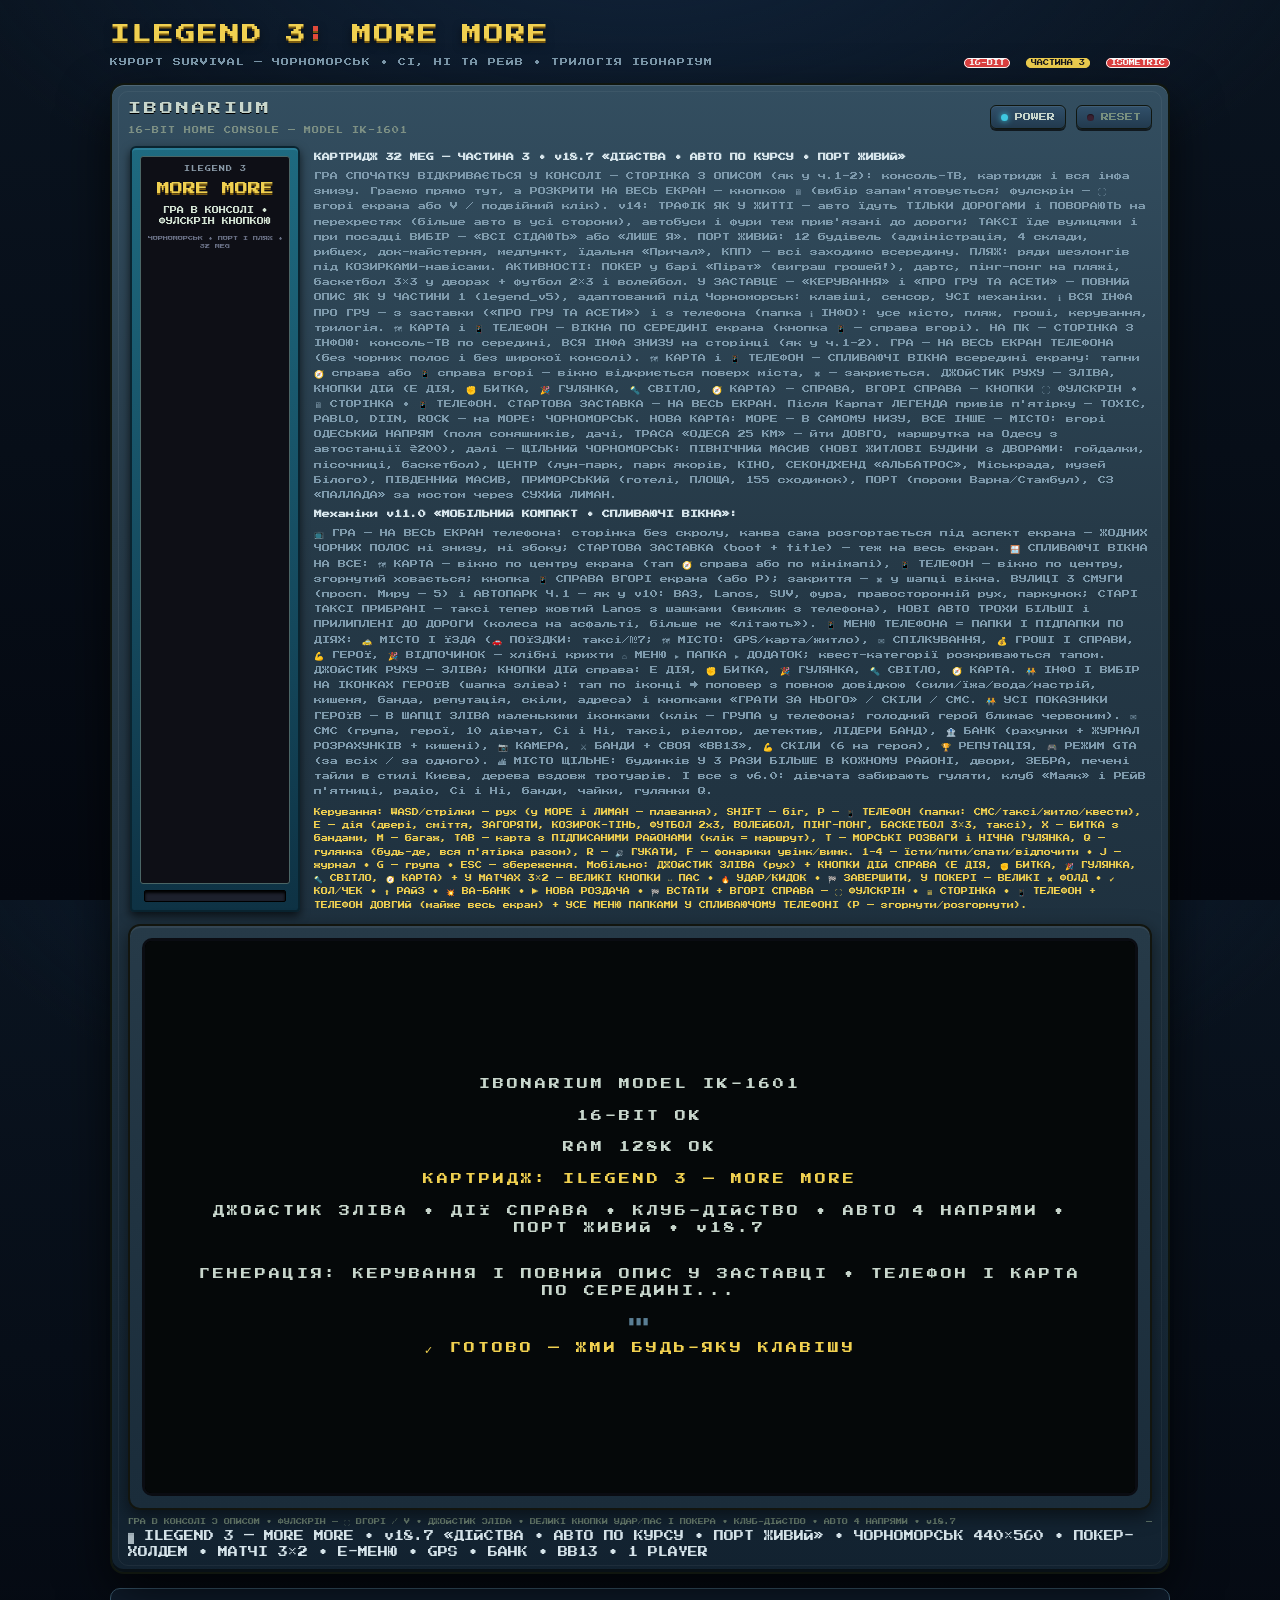
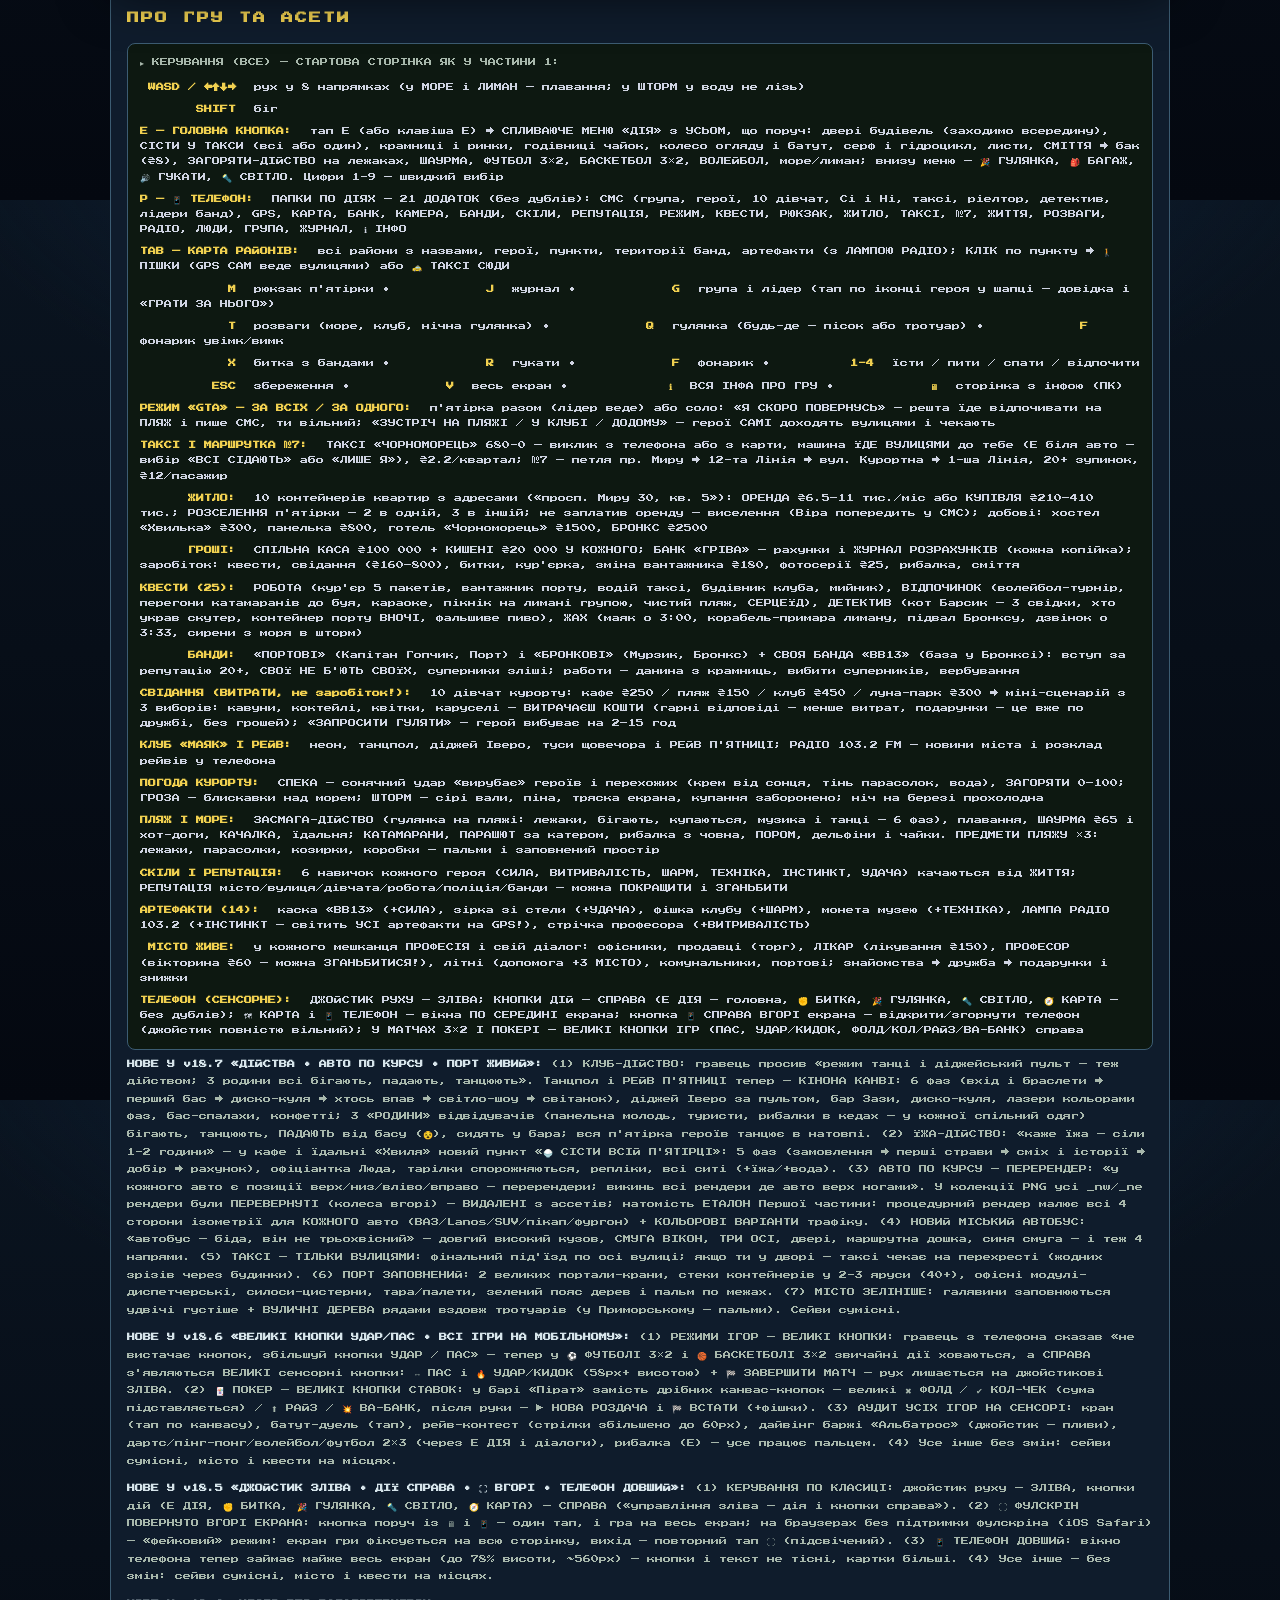
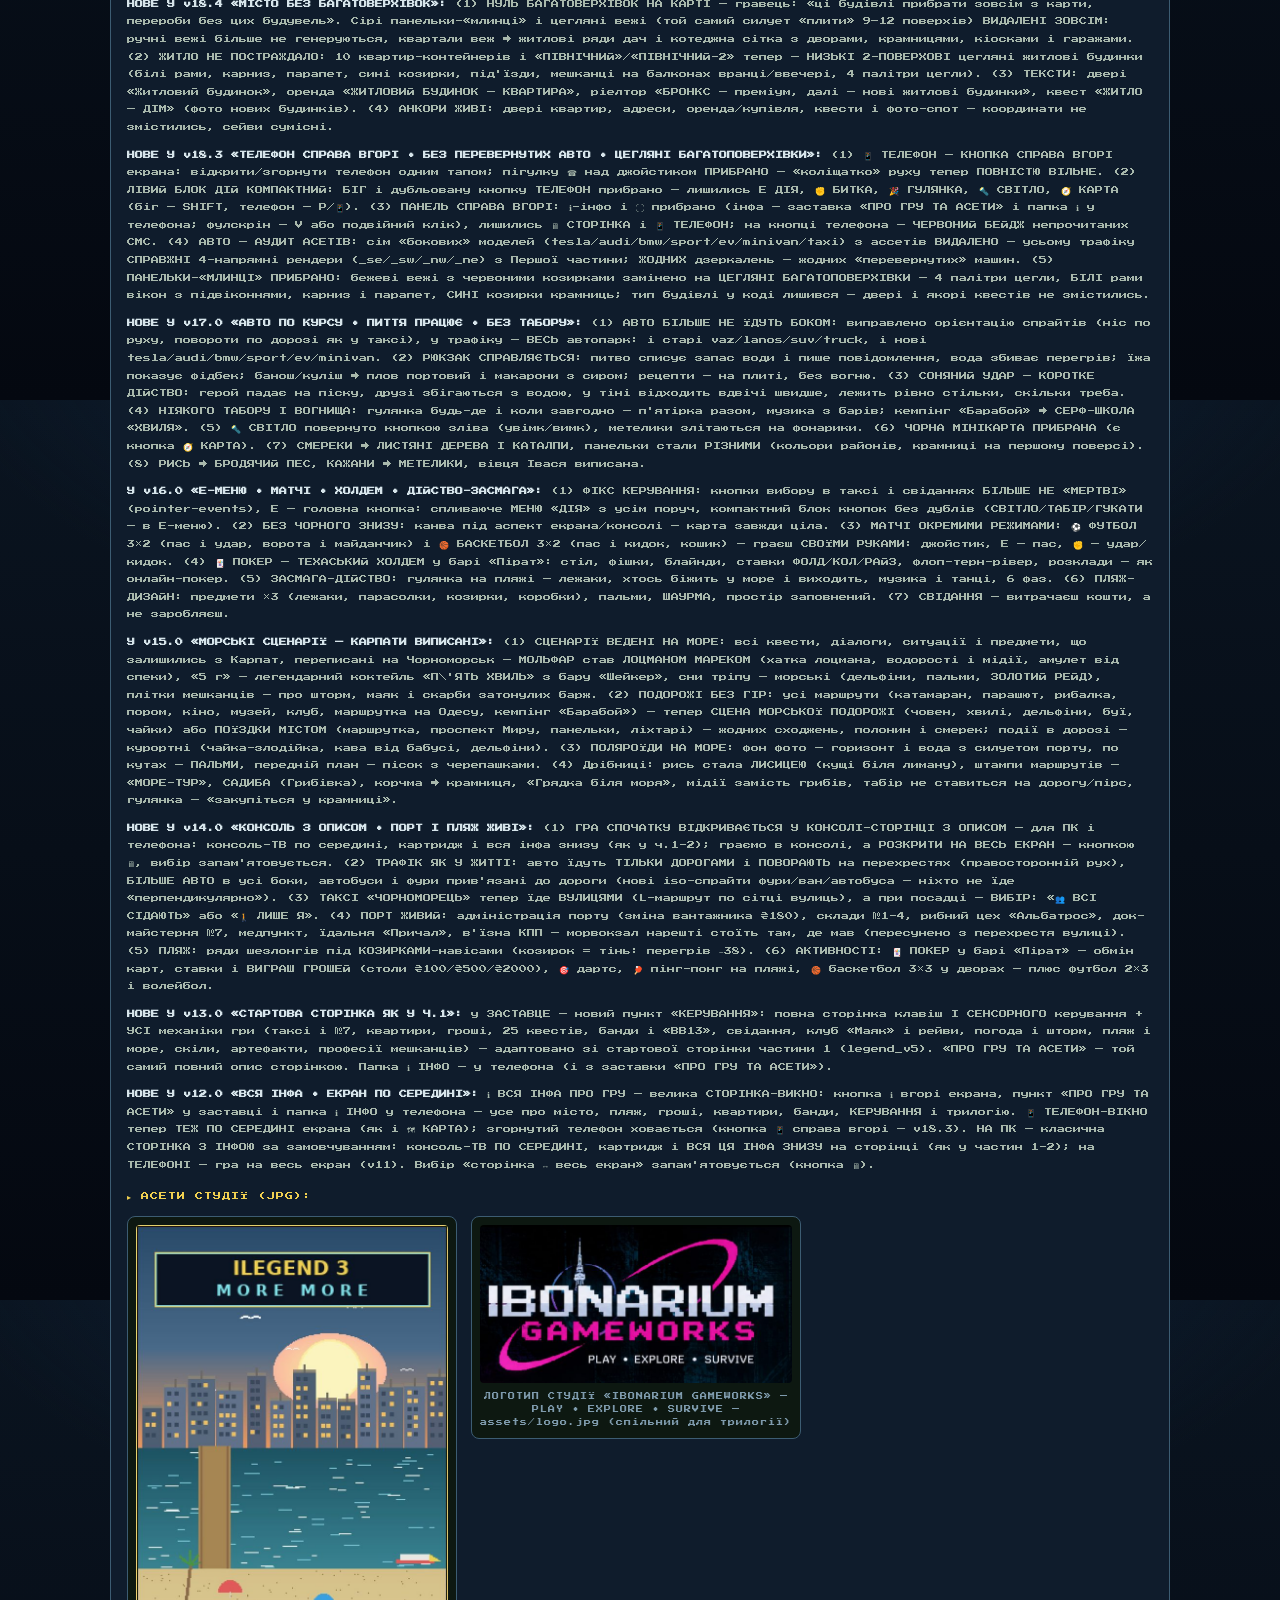
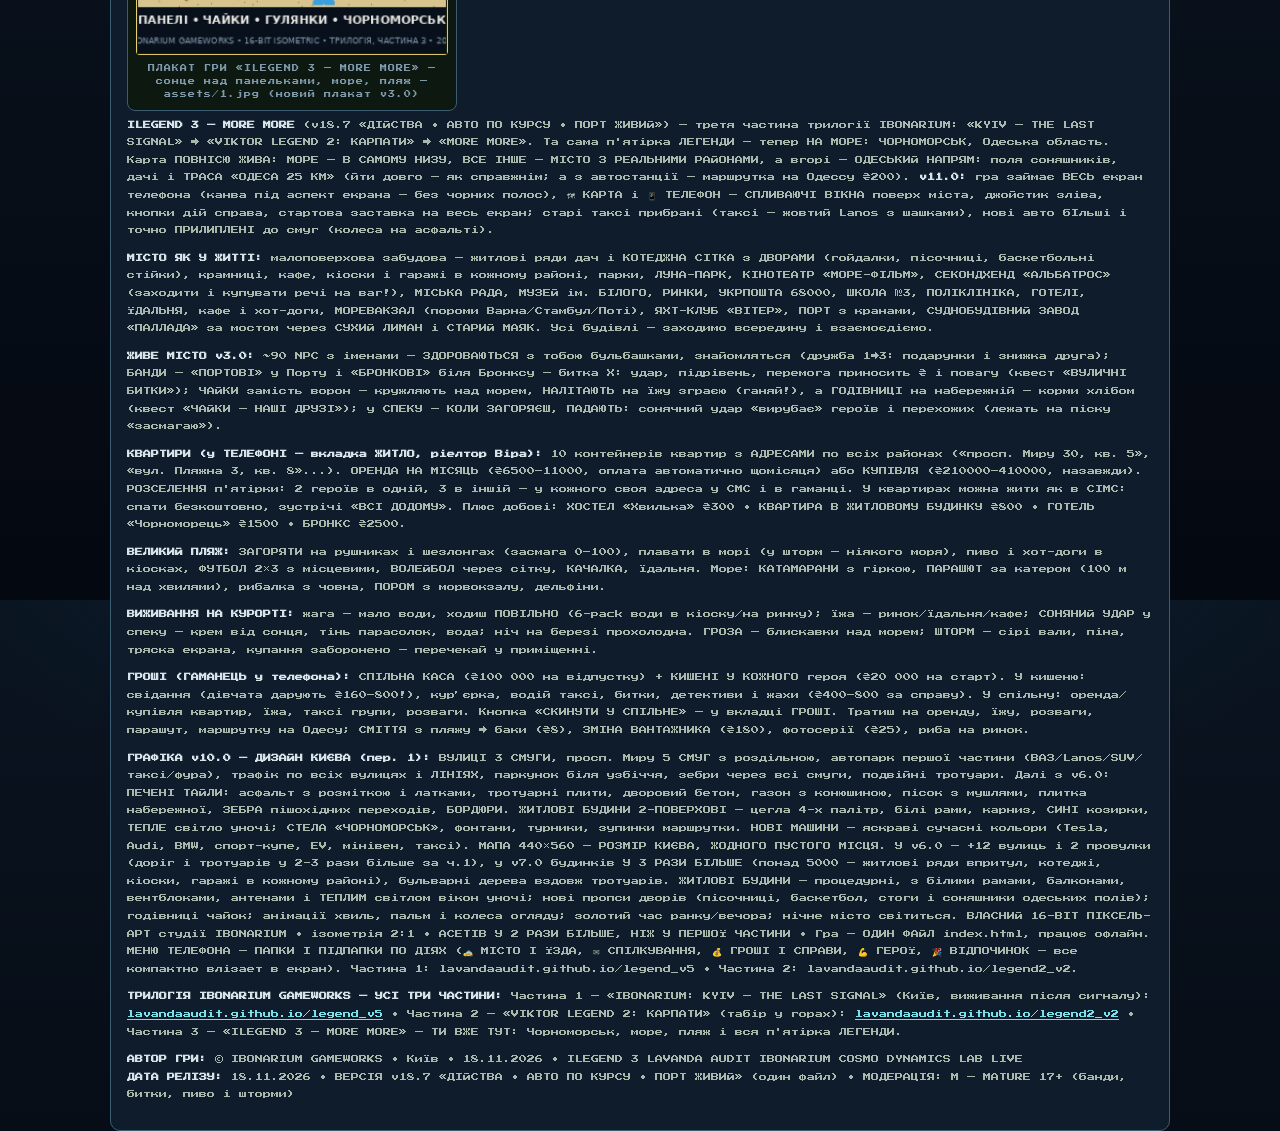
==== commit 0847e711: "Add files via upload" ====
--- a/index.html
+++ b/index.html
@@ -4,7 +4,7 @@
 <meta charset="UTF-8">
 <meta name="viewport" content="width=device-width, initial-scale=1, maximum-scale=1, user-scalable=no, viewport-fit=cover">
 <meta name="theme-color" content="#000000">
-<title>ILEGEND 3 — MORE MORE • ЧОРНОМОРСЬК • ПРИЛИВИ • ТРИ АКТИ ЛІТА • «ПАЛЛАДА» • V18.2 • 16-BIT</title>
+<title>ILEGEND 3 — MORE MORE • ЧОРНОМОРСЬК • ПРИЛИВИ • ТРИ АКТИ ЛІТА • «ПАЛЛАДА» • V18.7 • 16-BIT</title>
 <link rel="preconnect" href="https://fonts.googleapis.com">
 <link rel="preconnect" href="https://fonts.gstatic.com" crossorigin>
 <link href="https://fonts.googleapis.com/css2?family=Press+Start+2P&display=swap" rel="stylesheet">
@@ -113,13 +113,22 @@
 /* v18.3: ℹ і ⛶ прибрано (інфа — заставка/телефон; фулскрін — V/подвійний клік).
    Права панель = [🖥 СТОРІНКА] [📱 ТЕЛЕФОН] — телефон СПРАВА ВГОРІ, джойстик вільний */
 #btn-console{position:absolute;right:52px;top:6px;z-index:22;font-family:inherit;font-size:12px;color:#c8d6cc;background:#08131f88;border:1px solid var(--line);cursor:pointer;padding:6px 9px;border-radius:10px;touch-action:manipulation}
+#btn-fs{position:absolute;right:96px;top:6px;z-index:22;font-family:inherit;font-size:13px;color:#c8d6cc;background:#08131f88;border:1px solid var(--line);cursor:pointer;padding:5px 9px;border-radius:10px;touch-action:manipulation;line-height:1}
+#btn-fs:active,#btn-fs.on{background:#1a2836cc;border-color:var(--gold);color:var(--gold)}
+#btn-fs:active,#btn-fs.on{background:#1a2836cc;border-color:var(--gold);color:var(--gold)}
 #btn-phone{position:absolute;right:8px;top:6px;z-index:23;font-family:inherit;font-size:13px;color:#e8f0e8;background:#08131f88;border:1px solid var(--line);cursor:pointer;padding:5px 10px;border-radius:10px;touch-action:manipulation;display:flex;align-items:center;gap:3px}
 #btn-phone:active{background:#1a2836cc;border-color:var(--gold)}
 #btn-phone .pbadge{position:absolute;top:-5px;right:-5px;background:#e04040;color:#fff;font-size:8px;padding:1px 5px;border-radius:8px;border:1px solid #fff}
 body.consolemode #btn-console{top:8px;right:52px}
+body.consolemode #btn-fs{top:8px;right:96px}
+body.consolemode #btn-fs{top:8px;right:96px}
 body.consolemode #btn-phone{top:8px;right:8px}
 /* v12: на ПК з мишкою сенсорні кнопки у консолі не потрібні */
 @media (pointer:fine){body.consolemode #dpad,body.consolemode #actpad{display:none}}
+/* v18.5: ⛶-фулскрін без підтримки браузера (iOS Safari) — #crt на весь екран */
+body.fakefs{overflow:hidden!important}
+body.fakefs #crt{position:fixed;left:0;top:0;width:100vw;height:100vh;height:100dvh;max-width:100%;z-index:9999;aspect-ratio:auto;border:none;border-radius:0;box-shadow:none;flex:none}
+/* v18.5: ⛶-фулскрін без підтримки браузера (iOS Safari) — #crt на весь екран */
 #tv-foot{font-size:6px;color:#6a7f70}
 .ph-t1{font-size:20px;color:var(--gold);letter-spacing:2px;text-shadow:0 2px 0 #7a5a10, 0 4px 8px #0008}
 .ph-dot{color:var(--red)}
@@ -128,12 +137,12 @@
 .ph-badge.gold{color:#12141c;background:var(--gold);border-color:var(--gold)}
 
 /* ---------- сенсорне керування v11: ДЖОЙСТИК СПРАВА, КНОПКИ ДІЙ ЗЛІВА ---------- */
-#dpad{position:absolute;right:2.6%;bottom:7%;width:96px;height:96px;z-index:14;touch-action:none}
+#dpad{position:absolute;left:2.6%;bottom:7%;width:96px;height:96px;z-index:14;touch-action:none}
 #dpad-stick{position:absolute;inset:0;border-radius:50%;background:#08131faa;border:2px solid var(--line)}
 #dpad.on #dpad-stick{border-color:var(--gold)}
 #dpad-knob{position:absolute;left:50%;top:50%;width:38px;height:38px;margin:-19px 0 0 -19px;border-radius:50%;background:#2a382e;border:2px solid var(--line);box-shadow:0 3px 0 #000}
 /* v11: КНОПКИ ШВИДКИХ ДІЙ — ЛІВИЙ КРАЙ (E/біг/фонар/битка/гулянка/табір/карта/телефон) */
-#actpad{position:absolute;left:2.6%;bottom:6%;z-index:14;display:grid;grid-template-columns:auto auto;gap:5px;touch-action:none}
+#actpad{position:absolute;right:2.6%;bottom:6%;z-index:14;display:grid;grid-template-columns:auto auto;gap:5px;touch-action:none}
 .actb{min-width:52px;min-height:40px;padding:4px 7px;display:flex;flex-direction:column;align-items:center;justify-content:center;gap:1px;
   font-family:inherit;font-size:6px;color:#d8e2d6;background:#08131fb8;border:2px solid var(--line);border-radius:10px;
   user-select:none;cursor:pointer;touch-action:none;text-align:center;line-height:1.4}
@@ -141,6 +150,28 @@
 .actb.on{background:#2a3a2e;border-color:var(--gold);color:var(--gold)}
 .actb:active{transform:translateY(1px)}
 .actb.wide{grid-column:1/3;min-height:34px;flex-direction:row;gap:6px}
+
+/* ---------- v18.6: ВЕЛИКІ КНОПКИ РЕЖИМІВ ІГОР (удар/пас, покер) ----------
+   Гравець: «режими ігор — не вистачає кнопок на мобільному, збільшуй кнопки
+   УДАР / ПАС». У матчі 3×2 і в покері звичайний actpad ховається, а натомість
+   з'являються ВЕЛИКІ сенсорні кнопки (справа, над джойстиком зони руху). */
+#matchpad,#pokerpad{position:absolute;right:2.4%;bottom:5.5%;z-index:16;display:none;flex-direction:column;gap:7px;touch-action:none;align-items:flex-end}
+#matchpad.show,#pokerpad.show{display:flex}
+.mrow{display:flex;gap:7px;justify-content:flex-end}
+.bigb{min-width:118px;min-height:58px;padding:6px 12px;display:flex;align-items:center;justify-content:center;gap:7px;
+  font-family:inherit;font-size:12px;font-weight:bold;color:#e8f0ea;background:#0b1622e6;border:2px solid var(--line);
+  border-radius:12px;box-shadow:0 3px 0 #000c;user-select:none;-webkit-user-select:none;cursor:pointer;
+  touch-action:none;-webkit-tap-highlight-color:transparent;text-align:center;line-height:1.25}
+.bigb i{font-style:normal;font-size:22px;line-height:1}
+.bigb.gold{border-color:var(--gold);color:var(--gold);background:#101c12e6}
+.bigb.red{border-color:#e02838;color:#f0b0b0;background:#1c0e12e6}
+.bigb.slim{min-width:150px;min-height:40px;font-size:9px;gap:5px}
+.bigb.slim i{font-size:14px}
+.bigb:active{transform:translateY(1px);box-shadow:0 1px 0 #000c}
+
+/* v18.7: вихід з дійств (клуб/їжa) — вгорі справа під кнопками консолі */
+#show-x{position:absolute;top:44px;right:8px;z-index:16;display:none}
+#show-x.show{display:flex}
 
 /* ---------- HUD ---------- */
 .hidden{display:none !important}
@@ -327,6 +358,10 @@
   #hud-mission{max-width:120px}
   .actb{min-width:44px;min-height:35px}
   #dpad{width:78px;height:78px;bottom:6%}
+  /* v18.6: великі кнопки ігор — трохи компактніші на вузьких телефонах */
+  .bigb{min-width:104px;min-height:54px;font-size:11px}
+  .bigb i{font-size:19px}
+  .bigb.slim{min-width:132px;min-height:38px;font-size:8px}
 }
 
 /* ---- v1.2: фотоальбом ---- */
@@ -405,8 +440,8 @@
 /* ---------- v11-v12: СПЛИВАЮЧІ ВІКНА всередині екрану гри ----------
    📱 ТЕЛЕФОН — вікно ПО СЕРЕДИНІ екрана (v12), згорнутий ховається (v18.3: кнопка 📱 справа вгорі);
    🗺 КАРТА — модальне спливаюче вікно по центру. Права колонка konsoli БІЛЬШЕ НЕ ІСНУЄ. */
-#phone-ui{position:absolute;left:50%;top:45%;transform:translate(-50%,-50%);z-index:16;
-  width:min(330px,86vw);max-height:min(470px,64%);display:flex;flex-direction:column;gap:4px;padding:6px;
+#phone-ui{position:absolute;left:50%;top:47%;transform:translate(-50%,-50%);z-index:16;
+  width:min(330px,86vw);height:min(560px,78%);display:flex;flex-direction:column;gap:4px;padding:6px;
   background:linear-gradient(180deg,#1a232e,#0c1219);border:2px solid #3e5568;border-radius:14px;
   box-shadow:0 0 0 2px #0a0e12,0 10px 24px #000e,inset 0 1px 0 #ffffff18;
   font-family:'Press Start 2P',monospace;color:#c8d8d0}
@@ -429,7 +464,9 @@
 #ph-homecap{font-size:5px;color:#8ab0a8;padding:4px 5px 0;line-height:1.7;text-align:center}
 /* v9.0: МЕНЮ = ПАПКИ І ПІДПАПКИ ПО ДІЯХ (2 колонки — все влізает у екран).
    v10: плитки ВЖЕ, CSS-переходи на всіх кнопках і плитках */
-#ph-appgrid{display:grid;grid-template-columns:1fr 1fr;gap:3px;padding:4px}
+/* v18.5: телефон довгий — вікно 560px, контент від верху, док знизу
+   (як на справжньому телефоні: віджети вгорі, папки нижче, док унизу) */
+#ph-appgrid{display:grid;grid-template-columns:1fr 1fr;gap:3px;padding:4px;flex:1 1 auto}
 /* v9.0-фікс: nowrap-підказки не мають роздувати 1fr-колонки — иначе сітка виходить за екран */
 #ph-appgrid>*{min-width:0;max-width:100%}
 .phfolder{position:relative;display:flex;align-items:center;gap:5px;padding:5px 4px;background:#152028;
@@ -473,7 +510,7 @@
 #ph-body{flex:1;overflow-y:auto;padding:7px;font-size:7px;min-height:100px}
 #ph-body::-webkit-scrollbar{width:6px}#ph-body::-webkit-scrollbar-thumb{background:#2a3a44}
 #ph-body canvas{max-width:100%}
-/* v11: швидкі дії переїхали в #actpad зліва (у телефона місця більше) */
+/* v18.5: швидкі дії — ПРАВИЙ КРАЙ (джойстик руху — ЗЛІВА; гравець: «управління зліва — дія і кнопки справа») */
 #ph-actions{display:none}
 /* v9.0: док = 4 додатки + ⌂ ДОМОВ + ▾ ЗГОРН в ОДНОМУ рядку */
 #ph-dock{display:grid;grid-template-columns:repeat(6,1fr);gap:3px;padding-top:1px;flex:0 0 auto}
@@ -656,7 +693,7 @@
 #mg .mg-hint{font:8px monospace;color:#9aa6b2;text-align:center;max-width:88%}
 #mg .mg-seq{font:16px monospace;color:#f0d050;letter-spacing:6px}
 #mg .mg-arrows{display:flex;gap:8px}
-#mg .mg-arrows button{width:52px;height:52px;font:18px monospace;background:#101a24;
+#mg .mg-arrows button{width:60px;height:60px;font:20px monospace;background:#101a24;
   border:2px solid #3aa0e0;color:#dfe8f0;border-radius:10px;touch-action:manipulation}
 #mg .mg-arrows button.hit{border-color:#2f8a4e;color:#7ee89a}
 #mg .mg-arrows button.miss{border-color:#e02838;color:#f09090}
@@ -737,12 +774,12 @@
         <div id="cart-slot"></div>
       </div>
       <div id="cart-info">
-        <b>КАРТРИДЖ 32 MEG — ЧАСТИНА 3 • v18.4 «МІСТО БЕЗ БАГАТОВЕРХІВОК»</b>
-        ГРА СПОЧАТКУ ВІДКРИВАЄТЬСЯ У КОНСОЛІ — СТОРІНКА З ОПИСОМ (як у ч.1-2): консоль-ТВ, картридж і вся інфа знизу. Граємо прямо тут, а РОЗКРИТИ НА ВЕСЬ ЕКРАН — кнопкою 🖥 (вибір запам'ятовується; фулскрін — V / подвійний клік). v14: ТРАФІК ЯК У ЖИТТІ — авто їдуть ТІЛЬКИ ДОРОГАМИ і ПОВОРАЮТЬ на перехрестях (більше авто в усі сторони), автобуси і фури теж прив'язані до дороги; ТАКСІ їде вулицями і при посадці ВИБІР — «ВСІ СІДАЮТЬ» або «ЛИШЕ Я». ПОРТ ЖИВИЙ: 12 будівель (адміністрація, 4 склади, рибцех, док-майстерня, медпункт, їдальня «Причал», КПП) — всі заходимо всередину. ПЛЯЖ: ряди шезлонгів під КОЗИРКАМИ-навісами. АКТИВНОСТІ: ПОКЕР у барі «Пірат» (виграш грошей!), дартс, пінг-понг на пляжі, баскетбол 3×3 у дворах + футбол 2×3 і волейбол.
+        <b>КАРТРИДЖ 32 MEG — ЧАСТИНА 3 • v18.7 «ДІЙСТВА • АВТО ПО КУРСУ • ПОРТ ЖИВИЙ»</b>
+        ГРА СПОЧАТКУ ВІДКРИВАЄТЬСЯ У КОНСОЛІ — СТОРІНКА З ОПИСОМ (як у ч.1-2): консоль-ТВ, картридж і вся інфа знизу. Граємо прямо тут, а РОЗКРИТИ НА ВЕСЬ ЕКРАН — кнопкою 🖥 (вибір запам'ятовується; фулскрін — ⛶ вгорі екрана або V / подвійний клік). v14: ТРАФІК ЯК У ЖИТТІ — авто їдуть ТІЛЬКИ ДОРОГАМИ і ПОВОРАЮТЬ на перехрестях (більше авто в усі сторони), автобуси і фури теж прив'язані до дороги; ТАКСІ їде вулицями і при посадці ВИБІР — «ВСІ СІДАЮТЬ» або «ЛИШЕ Я». ПОРТ ЖИВИЙ: 12 будівель (адміністрація, 4 склади, рибцех, док-майстерня, медпункт, їдальня «Причал», КПП) — всі заходимо всередину. ПЛЯЖ: ряди шезлонгів під КОЗИРКАМИ-навісами. АКТИВНОСТІ: ПОКЕР у барі «Пірат» (виграш грошей!), дартс, пінг-понг на пляжі, баскетбол 3×3 у дворах + футбол 2×3 і волейбол.
         У ЗАСТАВЦЕ — «КЕРУВАННЯ» і «ПРО ГРУ ТА АСЕТИ» — ПОВНИЙ ОПИС ЯК У ЧАСТИНИ 1 (legend_v5), адаптований під Чорноморськ: клавіші, сенсор, УСІ механіки. ℹ ВСЯ ІНФА ПРО ГРУ — з заставки («ПРО ГРУ ТА АСЕТИ») і з телефона (папка ℹ ІНФО): усе місто, пляж, гроші, керування, трилогія. 🗺 КАРТА і 📱 ТЕЛЕФОН — ВІКНА ПО СЕРЕДИНІ екрана (кнопка 📱 — справа вгорі). НА ПК — СТОРІНКА З ІНФОЮ: консоль-ТВ по середині, ВСЯ ІНФА ЗНИЗУ на сторінці (як у ч.1-2).
-        ГРА — НА ВЕСЬ ЕКРАН ТЕЛЕФОНА (без чорних полос і без широкої консолі). 🗺 КАРТА і 📱 ТЕЛЕФОН — СПЛИВАЮЧІ ВІКНА всередині екрану: тапни 🧭 зліва або 📱 справа вгорі — вікно відкриється поверх міста, ✖ — закриється. ДЖОЙСТИК — СПРАВА, КНОПКИ ДІЙ (E ДІЯ, ✊ БИТКА, 🎉 ГУЛЯНКА, 🔦 СВІТЛО, 🧭 КАРТА) — ЗЛІВА, 📱 ТЕЛЕФОН — КНОПКА СПРАВА ВГОРІ. СТАРТОВА ЗАСТАВКА — НА ВЕСЬ ЕКРАН. Кнопка 🖥 (вгорі) — класична консоль для ПК, 📱 (справа вгорі) — телефон.
+        ГРА — НА ВЕСЬ ЕКРАН ТЕЛЕФОНА (без чорних полос і без широкої консолі). 🗺 КАРТА і 📱 ТЕЛЕФОН — СПЛИВАЮЧІ ВІКНА всередині екрану: тапни 🧭 справа або 📱 справа вгорі — вікно відкриється поверх міста, ✖ — закриється. ДЖОЙСТИК РУХУ — ЗЛІВА, КНОПКИ ДІЙ (E ДІЯ, ✊ БИТКА, 🎉 ГУЛЯНКА, 🔦 СВІТЛО, 🧭 КАРТА) — СПРАВА, ВГОРІ СПРАВА — КНОПКИ ⛶ ФУЛСКРІН • 🖥 СТОРІНКА • 📱 ТЕЛЕФОН. СТАРТОВА ЗАСТАВКА — НА ВЕСЬ ЕКРАН.
         Після Карпат ЛЕГЕНДА привів п'ятірку — TOXIC, PABLO, DIIN, ROCK — на МОРЕ: ЧОРНОМОРСЬК. НОВА КАРТА: МОРЕ — В САМОМУ НИЗУ, ВСЕ ІНШЕ — МІСТО: вгорі ОДЕСЬКИЙ НАПРЯМ (поля соняшників, дачі, ТРАСА «ОДЕСА 25 КМ» — йти ДОВГО, маршрутка на Одесу з автостанції ₴200), далі — ЩІЛЬНИЙ ЧОРНОМОРСЬК: ПІВНІЧНИЙ МАСИВ (НОВІ ЖИТЛОВІ БУДИНИ з ДВОРАМИ: гойдалки, пісочниці, баскетбол), ЦЕНТР (лун-парк, парк якорів, КІНО, СЕКОНДХЕНД «АЛЬБАТРОС», Міськрада, музей Білого), ПІВДЕННИЙ МАСИВ, ПРИМОРСЬКИЙ (готелі, ПЛОЩА, 155 сходинок), ПОРТ (пороми Варна/Стамбул), СЗ «ПАЛЛАДА» за мостом через СУХИЙ ЛИМАН.
-        <b>Механіки v11.0 «МОБІЛЬНИЙ КОМПАКТ • СПЛИВАЮЧІ ВІКНА»:</b> 📺 ГРА — НА ВЕСЬ ЕКРАН телефона: сторінка без скролу, канва сама розгортається під аспект екрана — ЖОДНИХ ЧОРНИХ ПОЛОС ні знизу, ні збоку; СТАРТОВА ЗАСТАВКА (boot + title) — теж на весь екран. 🪟 СПЛИВАЮЧІ ВІКНА НА ВСЕ: 🗺 КАРТА — вікно по центру екрана (тап 🧭 зліва або по мінімапі), 📱 ТЕЛЕФОН — вікно по центру, згорнутий ховається; кнопка 📱 СПРАВА ВГОРІ екрана (або P); закриття — ✖ у шапці вікна. ВУЛИЦІ 3 СМУГИ (просп. Миру — 5) і АВТОПАРК Ч.1 — як у v10: ВАЗ, Lanos, SUV, фура, правосторонній рух, паркунок; СТАРІ ТАКСІ ПРИБРАНІ — таксі тепер жовтий Lanos з шашками (виклик з телефона), НОВІ АВТО ТРОХИ БІЛЬШІ і ПРИЛИПЛЕНІ ДО ДОРОГИ (колеса на асфальті, більше не «літають»). 📱 МЕНЮ ТЕЛЕФОНА = ПАПКИ І ПІДПАПКИ ПО ДІЯХ: 🚕 МІСТО І ЇЗДА (🚗 ПОЇЗДКИ: таксі/№7; 🗺 МІСТО: GPS/карта/житло), ✉ СПІЛКУВАННЯ, 💰 ГРОШІ І СПРАВИ, 💪 ГЕРОЇ, 🎉 ВІДПОЧИНОК — хлібні крихти ⌂ МЕНЮ ▸ ПАПКА ▸ ДОДАТОК; квест-категорії розкриваються тапом. ДЖОЙСТИК — СПРАВА; КНОПКИ ДІЙ зліва: E ДІЯ, ✊ БИТКА, 🎉 ГУЛЯНКА, 🔦 СВІТЛО, 🧭 КАРТА. 🧑‍🤝‍🧑 ІНФО І ВИБІР НА ІКОНКАХ ГЕРОЇВ (шапка зліва): тап по іконці → поповер з повною довідкою (сили/їжа/вода/настрій, кишеня, банда, репутація, скіли, адреса) і кнопками «ГРАТИ ЗА НЬОГО» / СКІЛИ / СМС. 🧑‍🤝‍🧑 УСІ ПОКАЗНИКИ ГЕРОЇВ — В ШАПЦІ ЗЛІВА маленькими іконками (клік — ГРУПА у телефона; голодний герой блимає червоним). ✉ СМС (група, герої, 10 дівчат, Сі і Ні, таксі, ріелтор, детектив, ЛІДЕРИ БАНД), 🏦 БАНК (рахунки + ЖУРНАЛ РОЗРАХУНКІВ + кишені), 📷 КАМЕРА, ⚔ БАНДИ + СВОЯ «ВВ13», 💪 СКІЛИ (6 на героя), 🏆 РЕПУТАЦІЯ, 🎮 РЕЖИМ GTA (за всіх / за одного). 🏙 МІСТО ЩІЛЬНЕ: будинків У 3 РАЗИ БІЛЬШЕ В КОЖНОМУ РАЙОНІ, двори, ЗЕБРА, печені тайли в стилі Києва, дерева вздовж тротуарів. І все з v6.0: дівчата забирають гуляти, клуб «Маяк» і РЕЙВ п'ятниці, радіо, Сі і Ні, банди, чайки, гулянки Q.<span class="cart-warn">Керування: WASD/стрілки — рух (у МОРЕ і ЛИМАН — плавання), SHIFT — біг, P — 📱 ТЕЛЕФОН (папки: СМС/таксі/житло/квести), E — дія (двері, сміття, ЗАГОРЯТИ, КОЗИРОК-ТІНЬ, ФУТБОЛ 2х3, ВОЛЕЙБОЛ, ПІНГ-ПОНГ, БАСКЕТБОЛ 3×3, таксі), X — БИТКА з бандами, M — багаж, TAB — карта з ПІДПИСАНИМИ РАЙОНАМИ (клік = маршрут), T — МОРСЬКІ РОЗВАГИ і НІЧНА ГУЛЯНКА, Q — гулянка (будь-де, вся п'ятірка разом), R — 🔊 ГУКАТИ, F — фонарики увімк/вимк. 1-4 — їсти/пити/спати/відпочити • J — журнал • G — група • ESC — збереження. Мобільно: ДЖОЙСТИК СПРАВА (нічого не перекриває) + КНОПКИ ДІЙ ЗЛІВА (E ДІЯ, ✊ БИТКА, 🎉 ГУЛЯНКА, 🔦 СВІТЛО, 🧭 КАРТА) + 📱 ТЕЛЕФОН СПРАВА ВГОРІ + УСЕ МЕНЮ ПАПКАМИ У СПЛИВАЮЧОМУ ТЕЛЕФОНІ (P — згорнути/розгорнути).</span>
+        <b>Механіки v11.0 «МОБІЛЬНИЙ КОМПАКТ • СПЛИВАЮЧІ ВІКНА»:</b> 📺 ГРА — НА ВЕСЬ ЕКРАН телефона: сторінка без скролу, канва сама розгортається під аспект екрана — ЖОДНИХ ЧОРНИХ ПОЛОС ні знизу, ні збоку; СТАРТОВА ЗАСТАВКА (boot + title) — теж на весь екран. 🪟 СПЛИВАЮЧІ ВІКНА НА ВСЕ: 🗺 КАРТА — вікно по центру екрана (тап 🧭 справа або по мінімапі), 📱 ТЕЛЕФОН — вікно по центру, згорнутий ховається; кнопка 📱 СПРАВА ВГОРІ екрана (або P); закриття — ✖ у шапці вікна. ВУЛИЦІ 3 СМУГИ (просп. Миру — 5) і АВТОПАРК Ч.1 — як у v10: ВАЗ, Lanos, SUV, фура, правосторонній рух, паркунок; СТАРІ ТАКСІ ПРИБРАНІ — таксі тепер жовтий Lanos з шашками (виклик з телефона), НОВІ АВТО ТРОХИ БІЛЬШІ і ПРИЛИПЛЕНІ ДО ДОРОГИ (колеса на асфальті, більше не «літають»). 📱 МЕНЮ ТЕЛЕФОНА = ПАПКИ І ПІДПАПКИ ПО ДІЯХ: 🚕 МІСТО І ЇЗДА (🚗 ПОЇЗДКИ: таксі/№7; 🗺 МІСТО: GPS/карта/житло), ✉ СПІЛКУВАННЯ, 💰 ГРОШІ І СПРАВИ, 💪 ГЕРОЇ, 🎉 ВІДПОЧИНОК — хлібні крихти ⌂ МЕНЮ ▸ ПАПКА ▸ ДОДАТОК; квест-категорії розкриваються тапом. ДЖОЙСТИК РУХУ — ЗЛІВА; КНОПКИ ДІЙ справа: E ДІЯ, ✊ БИТКА, 🎉 ГУЛЯНКА, 🔦 СВІТЛО, 🧭 КАРТА. 🧑‍🤝‍🧑 ІНФО І ВИБІР НА ІКОНКАХ ГЕРОЇВ (шапка зліва): тап по іконці → поповер з повною довідкою (сили/їжа/вода/настрій, кишеня, банда, репутація, скіли, адреса) і кнопками «ГРАТИ ЗА НЬОГО» / СКІЛИ / СМС. 🧑‍🤝‍🧑 УСІ ПОКАЗНИКИ ГЕРОЇВ — В ШАПЦІ ЗЛІВА маленькими іконками (клік — ГРУПА у телефона; голодний герой блимає червоним). ✉ СМС (група, герої, 10 дівчат, Сі і Ні, таксі, ріелтор, детектив, ЛІДЕРИ БАНД), 🏦 БАНК (рахунки + ЖУРНАЛ РОЗРАХУНКІВ + кишені), 📷 КАМЕРА, ⚔ БАНДИ + СВОЯ «ВВ13», 💪 СКІЛИ (6 на героя), 🏆 РЕПУТАЦІЯ, 🎮 РЕЖИМ GTA (за всіх / за одного). 🏙 МІСТО ЩІЛЬНЕ: будинків У 3 РАЗИ БІЛЬШЕ В КОЖНОМУ РАЙОНІ, двори, ЗЕБРА, печені тайли в стилі Києва, дерева вздовж тротуарів. І все з v6.0: дівчата забирають гуляти, клуб «Маяк» і РЕЙВ п'ятниці, радіо, Сі і Ні, банди, чайки, гулянки Q.<span class="cart-warn">Керування: WASD/стрілки — рух (у МОРЕ і ЛИМАН — плавання), SHIFT — біг, P — 📱 ТЕЛЕФОН (папки: СМС/таксі/житло/квести), E — дія (двері, сміття, ЗАГОРЯТИ, КОЗИРОК-ТІНЬ, ФУТБОЛ 2х3, ВОЛЕЙБОЛ, ПІНГ-ПОНГ, БАСКЕТБОЛ 3×3, таксі), X — БИТКА з бандами, M — багаж, TAB — карта з ПІДПИСАНИМИ РАЙОНАМИ (клік = маршрут), T — МОРСЬКІ РОЗВАГИ і НІЧНА ГУЛЯНКА, Q — гулянка (будь-де, вся п'ятірка разом), R — 🔊 ГУКАТИ, F — фонарики увімк/вимк. 1-4 — їсти/пити/спати/відпочити • J — журнал • G — група • ESC — збереження. Мобільно: ДЖОЙСТИК ЗЛІВА (рух) + КНОПКИ ДІЙ СПРАВА (E ДІЯ, ✊ БИТКА, 🎉 ГУЛЯНКА, 🔦 СВІТЛО, 🧭 КАРТА) + У МАТЧАХ 3×2 — ВЕЛИКІ КНОПКИ ↔ ПАС • 🔥 УДАР/КИДОК • 🏁 ЗАВЕРШИТИ, У ПОКЕРІ — ВЕЛИКІ ✖ ФОЛД • ✔ КОЛ/ЧЕК • ⬆ РАЙЗ • 💥 ВА-БАНК • ▶ НОВА РОЗДАЧА • 🏁 ВСТАТИ + ВГОРІ СПРАВА — ⛶ ФУЛСКРІН • 🖥 СТОРІНКА • 📱 ТЕЛЕФОН + ТЕЛЕФОН ДОВГИЙ (майже весь екран) + УСЕ МЕНЮ ПАПКАМИ У СПЛИВАЮЧОМУ ТЕЛЕФОНІ (P — згорнути/розгорнути).</span>
       </div>
     </div>
 
@@ -751,11 +788,12 @@
         <canvas id="game" width="480" height="336"></canvas>
         <div id="scanlines"></div>
         <div id="vign"></div>
+        <button id="btn-fs" title="На весь екран (V)">⛶</button>
         <button id="btn-console" title="Сторінка з описом (консоль-ТВ)">🖥</button>
         <button id="btn-phone" title="Телефон (P)"><i>📱</i><span id="bp-badge" class="pbadge hidden">0</span></button>
         <div id="dpad"><div id="dpad-stick"><div id="dpad-knob"></div></div></div>
 
-        <!-- v11: ШВИДКІ ДІЇ — ЛІВИЙ КРАЙ (джойстик тепер справа) -->
+        <!-- v18.5: ШВИДКІ ДІЇ — ПРАВИЙ КРАЙ (джойстик руху — ЗЛІВА, гравець: «управління зліва — дія і кнопки справа») -->
         <div id="actpad">
           <button class="actb wide" data-tk="a" title="Дія (E) — головна кнопка"><i>✋</i>E ДІЯ</button>
           <button class="actb" data-tk="x" title="Битка (X)"><i>✊</i>БИТКА</button>
@@ -763,6 +801,36 @@
           <button class="actb" data-tk="f" title="Фонарик увімк/вимк (F)"><i>🔦</i>СВІТЛО</button>
           <button class="actb" id="act-map" title="Карта (спливаюче вікно)"><i>🧭</i>КАРТА</button>
         </div>
+
+        <!-- v18.6: ВЕЛИКІ КНОПКИ РЕЖИМУ МАТЧУ (⚽/🏀 3×2) — «збільшуй кнопки удар пас»:
+             звичайні дії ховаються, натомість — великі ПАС і УДАР/КИДОК + завершення -->
+        <div id="matchpad">
+          <div class="mrow">
+            <button class="bigb gold" id="mp-pass" title="Пас (E)"><i>↔</i><span>ПАС</span></button>
+            <button class="bigb gold" id="mp-kick" title="Удар / кидок (X)"><i>🔥</i><span id="mp-kicklbl">УДАР</span></button>
+          </div>
+          <button class="bigb slim" id="mp-end" title="Завершити матч (ESC)"><i>🏁</i>ЗАВЕРШИТИ МАТЧ</button>
+        </div>
+
+        <!-- v18.6: ВЕЛИКІ КНОПКИ ПОКЕРА (бар «Пірат») — ФОЛД/КОЛ/РАЙЗ/ВА-БАНК долоню,
+             нижче — НОВА РОЗДАЧА (після руки) і ВСТАТИ (забрати фішки) -->
+        <div id="pokerpad">
+          <div class="mrow" id="pk-acts">
+            <button class="bigb red" id="pk-fold" title="ФОЛД (1)"><i>✖</i><span>ФОЛД</span></button>
+            <button class="bigb gold" id="pk-call" title="КОЛ/ЧЕК (2)"><i>✔</i><span id="pk-calllbl">КОЛ</span></button>
+          </div>
+          <div class="mrow" id="pk-acts2">
+            <button class="bigb gold" id="pk-raise" title="РАЙЗ (3)"><i>⬆</i><span id="pk-raiselbl">РАЙЗ</span></button>
+            <button class="bigb red" id="pk-allin" title="ВА-БАНК (4)"><i>💥</i><span>ВА-БАНК</span></button>
+          </div>
+          <div class="mrow" id="pk-done">
+            <button class="bigb slim gold" id="pk-next" title="Нова роздача (E)"><i>▶</i>НОВА РОЗДАЧА</button>
+          </div>
+          <button class="bigb slim" id="pk-stand" title="Встати з-за столу (ESC)"><i>🏁</i>ВСТАТИ (+ФІШКИ)</button>
+        </div>
+
+        <!-- v18.7: ВИХІД З ДІЙСТВ (клуб/їжa) — велика кнопка вгорі, ESC теж працює -->
+        <button class="bigb slim" id="show-x" title="Піти з дійства (ESC)"><i>✖</i>ПІТИ З ДІЙСТВА</button>
 
         <div id="hud" class="hidden">
           <div id="hud-mob"></div>
@@ -888,12 +956,12 @@
       </div>
     </div>
     <div id="tv-foot">
-        <span>ГРА В КОНСОЛІ З ОПИСОМ • ФУЛСКРІН — V / ПОДВІЙНИЙ КЛІК • ТЕЛЕФОН — КНОПКА СПРАВА ВГОРІ • МІСТО БЕЗ БАГАТОВЕРХІВОК • v18.4</span>
+        <span>ГРА В КОНСОЛІ З ОПИСОМ • ФУЛСКРІН — ⛶ ВГОРІ / V • ДЖОЙСТИК ЗЛІВА • ВЕЛИКІ КНОПКИ УДАР/ПАС І ПОКЕРА • КЛУБ-ДІЙСТВО • АВТО 4 НАПРЯМИ • v18.7</span>
         <span id="fps">—</span>
       </div>
 
     <div id="console-foot">
-      <span>▓ ILEGEND 3 — MORE MORE • v18.4 «МІСТО БЕЗ БАГАТОВЕРХІВОК» • ЧОРНОМОРСЬК 440×560 • ПОКЕР-ХОЛДЕМ • МАТЧІ 3×2 • E-МЕНЮ • ℹ ІНФО • GPS • БАНК • ВВ13 • 1 PLAYER</span>
+      <span>▓ ILEGEND 3 — MORE MORE • v18.7 «ДІЙСТВА • АВТО ПО КУРСУ • ПОРТ ЖИВИЙ» • ЧОРНОМОРСЬК 440×560 • ПОКЕР-ХОЛДЕМ • МАТЧІ 3×2 • E-МЕНЮ • GPS • БАНК • ВВ13 • 1 PLAYER</span>
     </div>
   </div>
 
@@ -924,10 +992,10 @@
         <div><b>СКІЛИ І РЕПУТАЦІЯ:</b> 6 навичок кожного героя (СИЛА, ВИТРИВАЛІСТЬ, ШАРМ, ТЕХНІКА, ІНСТИНКТ, УДАЧА) качаються від ЖИТТЯ; РЕПУТАЦІЯ місто/вулиця/дівчата/робота/поліція/банди — можна ПОКРАЩИТИ і ЗГАНЬБИТИ</div>
         <div><b>АРТЕФАКТИ (14):</b> каска «ВВ13» (+СИЛА), зірка зі стели (+УДАЧА), фішка клубу (+ШАРМ), монета музею (+ТЕХНІКА), ЛАМПА РАДІО 103.2 (+ІНСТИНКТ — світить УСІ артефакти на GPS!), стрічка професора (+ВИТРИВАЛІСТЬ)</div>
         <div><b>МІСТО ЖИВЕ:</b> у кожного мешканця ПРОФЕСІЯ і свій діалог: офісники, продавці (торг), ЛІКАР (лікування ₴150), ПРОФЕСОР (вікторина ₴60 — можна ЗГАНЬБИТИСЯ!), літні (допомога +3 МІСТО), комунальники, портові; знайомства → дружба → подарунки і знижки</div>
-        <div><b>ТЕЛЕФОН (СЕНСОРНЕ):</b> ДЖОЙСТИК — справа; КОМПАКТНИЙ БЛОК ДІЇ — зліва (E ДІЯ — головна, ✊ БИТКА, 🎉 ГУЛЯНКА, 🔦 СВІТЛО, 🧭 КАРТА — без дублів); 🗺 КАРТА і 📱 ТЕЛЕФОН — вікна ПО СЕРЕДИНІ екрана; кнопка 📱 СПРАВА ВГОРІ екрана — відкрити/згорнути телефон (джойстик повністю вільний)</div>
+        <div><b>ТЕЛЕФОН (СЕНСОРНЕ):</b> ДЖОЙСТИК РУХУ — ЗЛІВА; КНОПКИ ДІЙ — СПРАВА (E ДІЯ — головна, ✊ БИТКА, 🎉 ГУЛЯНКА, 🔦 СВІТЛО, 🧭 КАРТА — без дублів); 🗺 КАРТА і 📱 ТЕЛЕФОН — вікна ПО СЕРЕДИНІ екрана; кнопка 📱 СПРАВА ВГОРІ екрана — відкрити/згорнути телефон (джойстик повністю вільний); У МАТЧАХ 3×2 І ПОКЕРІ — ВЕЛИКІ КНОПКИ ІГР (ПАС, УДАР/КИДОК, ФОЛД/КОЛ/РАЙЗ/ВА-БАНК) справа</div>
       </div>
     </div>
-<p><b>НОВЕ У v18.4 «МІСТО БЕЗ БАГАТОВЕРХІВОК»:</b> (1) НУЛЬ БАГАТОВЕРХІВОК НА КАРТІ — гравець: «ці будівлі прибрати зовсім з карти, перероби без цих будувель». Сірі панельки-«млинці» і цегляні вежі (той самий силует «плити» 9–12 поверхів) ВИДАЛЕНІ ЗОВСІМ: ручні вежі більше не генеруються, квартали веж → житлові ряди дач і котеджна сітка з дворами, крамницями, кіосками і гаражами. (2) ЖИТЛО НЕ ПОСТРАЖДАЛО: 10 квартир-контейнерів і «ПІВНІЧНИЙ»/«ПІВНІЧНИЙ-2» тепер — НИЗЬКІ 2-ПОВЕРХОВІ цегляні житлові будинки (білі рами, карниз, парапет, сині козирки, під'їзди, мешканці на балконах вранці/ввечері, 4 палітри цегли). (3) ТЕКСТИ: двері «Житловий будинок», оренда «ЖИТЛОВИЙ БУДИНОК — КВАРТИРА», ріелтор «БРОНКС — преміум, далі — нові житлові будинки», квест «ЖИТЛО — ДІМ» (фото нових будинків). (4) АНКОРИ ЖИВІ: двері квартир, адреси, оренда/купівля, квести і фото-спот — координати не змістились, сейви сумісні.</p><p><b>НОВЕ У v18.3 «ТЕЛЕФОН СПРАВА ВГОРІ • БЕЗ ПЕРЕВЕРНУТИХ АВТО • ЦЕГЛЯНІ БАГАТОПОВЕРХІВКИ»:</b> (1) 📱 ТЕЛЕФОН — КНОПКА СПРАВА ВГОРІ екрана: відкрити/згорнути телефон одним тапом; пігулку ☎ над джойстиком ПРИБРАНО — «коліщатко» руху тепер ПОВНІСТЮ ВІЛЬНЕ. (2) ЛІВИЙ БЛОК ДІЙ КОМПАКТНИЙ: БІГ і дубльовану кнопку ТЕЛЕФОН прибрано — лишились E ДІЯ, ✊ БИТКА, 🎉 ГУЛЯНКА, 🔦 СВІТЛО, 🧭 КАРТА (біг — SHIFT, телефон — P/📱). (3) ПАНЕЛЬ СПРАВА ВГОРІ: ℹ-інфо і ⛶ прибрано (інфа — заставка «ПРО ГРУ ТА АСЕТИ» і папка ℹ у телефона; фулскрін — V або подвійний клік), лишились 🖥 СТОРІНКА і 📱 ТЕЛЕФОН; на кнопці телефона — ЧЕРВОНИЙ БЕЙДЖ непрочитаних СМС. (4) АВТО — АУДИТ АСЕТІВ: сім «бокових» моделей (tesla/audi/bmw/sport/ev/minivan/taxi) з ассетів ВИДАЛЕНО — усьому трафіку СПРАВЖНІ 4-напрямні рендери (_se/_sw/_nw/_ne) з Першої частини; ЖОДНИХ дзеркалень — жодних «перевернутих» машин. (5) ПАНЕЛЬКИ-«МЛИНЦІ» ПРИБРАНО: бежеві вежі з червоними козирками замінено на ЦЕГЛЯНІ БАГАТОПОВЕРХІВКИ — 4 палітри цегли, БІЛІ рами вікон з підвіконнями, карниз і парапет, СИНІ козирки крамниць; тип будівлі у коді лишився — двері і якорі квестів не змістились.</p>
+<p><b>НОВЕ У v18.7 «ДІЙСТВА • АВТО ПО КУРСУ • ПОРТ ЖИВИЙ»:</b> (1) КЛУБ-ДІЙСТВО: гравець просив «режим танці і діджейський пульт — теж дійством; 3 родини всі бігають, падають, танцюють». Танцпол і РЕЙВ П'ЯТНИЦІ тепер — КІНОНА КАНВІ: 6 фаз (вхід і браслети → перший бас → диско-куля → хтось впав → світло-шоу → світанок), діджей Іверо за пультом, бар Зази, диско-куля, лазери кольорами фаз, бас-спалахи, конфетті; 3 «РОДИНИ» відвідувачів (панельна молодь, туристи, рибалки в кедах — у кожної спільний одяг) бігають, танцюють, ПАДАЮТЬ від басу (😵), сидять у бара; вся п'ятірка героїв танцює в натовпі. (2) ЇЖА-ДІЙСТВО: «каже їжа — сіли 1-2 години» — у кафе і їдальні «Хвиля» новий пункт «🍚 СІСТИ ВСІЙ П'ЯТІРЦІ»: 5 фаз (замовлення → перші страви → сміх і історії → добір → рахунок), офіціантка Люда, тарілки спорожняються, репліки, всі ситі (+їжа/+вода). (3) АВТО ПО КУРСУ — ПЕРЕРЕНДЕР: «у кожного авто є позиції верх/низ/вліво/вправо — перерендери; викинь всі рендери де авто верх ногами». У колекції PNG усі _nw/_ne рендери були ПЕРЕВЕРНУТІ (колеса вгорі) — ВИДАЛЕНІ з ассетів; натомість ЕТАЛОН Першої частини: процедурний рендер малює всі 4 сторони ізометрії для КОЖНОГО авто (ВАЗ/Lanos/SUV/пікап/фургон) + КОЛЬОРОВІ ВАРІАНТИ трафіку. (4) НОВИЙ МІСЬКИЙ АВТОБУС: «автобус — біда, він не трьохвісний» — довгий високий кузов, СМУГА ВІКОН, ТРИ ОСІ, двері, маршрутна дошка, синя смуга — і теж 4 напрями. (5) ТАКСІ — ТІЛЬКИ ВУЛИЦЯМИ: фінальний під'їзд по осі вулиці; якщо ти у дворі — таксі чекає на перехресті (жодних зрізів через будинки). (6) ПОРТ ЗАПОВНЕНИЙ: 2 великих портали-крани, стеки контейнерів у 2-3 яруси (40+), офісні модулі-диспетчерські, силоси-цистерни, тара/палети, зелений пояс дерев і пальм по межах. (7) МІСТО ЗЕЛІНІШЕ: галявини заповнюються удвічі густіше + ВУЛИЧНІ ДЕРЕВА рядами вздовж тротуарів (у Приморському — пальми). Сейви сумісні.</p><p><b>НОВЕ У v18.6 «ВЕЛИКІ КНОПКИ УДАР/ПАС • ВСІ ІГРИ НА МОБІЛЬНОМУ»:</b> (1) РЕЖИМИ ІГОР — ВЕЛИКІ КНОПКИ: гравець з телефона сказав «не вистачає кнопок, збільшуй кнопки УДАР / ПАС» — тепер у ⚽ ФУТБОЛІ 3×2 і 🏀 БАСКЕТБОЛІ 3×2 звичайні дії ховаються, а СПРАВА з'являються ВЕЛИКІ сенсорні кнопки: ↔ ПАС і 🔥 УДАР/КИДОК (58px+ висотою) + 🏁 ЗАВЕРШИТИ МАТЧ — рух лишається на джойстикові ЗЛІВА. (2) 🃏 ПОКЕР — ВЕЛИКІ КНОПКИ СТАВОК: у барі «Пірат» замість дрібних канвас-кнопок — великі ✖ ФОЛД / ✔ КОЛ-ЧЕК (сума підставляється) / ⬆ РАЙЗ / 💥 ВА-БАНК, після руки — ▶ НОВА РОЗДАЧА і 🏁 ВСТАТИ (+фішки). (3) АУДИТ УСІХ ІГОР НА СЕНСОРІ: кран (тап по канвасу), батут-дуель (тап), рейв-контест (стрілки збільшено до 60px), дайвінг баржі «Альбатрос» (джойстик — пливи), дартс/пінг-понг/волейбол/футбол 2×3 (через E ДІЯ і діалоги), рибалка (E) — усе працює пальцем. (4) Усе інше без змін: сейви сумісні, місто і квести на місцях.</p><p><b>НОВЕ У v18.5 «ДЖОЙСТИК ЗЛІВА • ДІЇ СПРАВА • ⛶ ВГОРІ • ТЕЛЕФОН ДОВШИЙ»:</b> (1) КЕРУВАННЯ ПО КЛАСИЦІ: джойстик руху — ЗЛІВА, кнопки дій (E ДІЯ, ✊ БИТКА, 🎉 ГУЛЯНКА, 🔦 СВІТЛО, 🧭 КАРТА) — СПРАВА («управління зліва — дія і кнопки справа»). (2) ⛶ ФУЛСКРІН ПОВЕРНУТО ВГОРІ ЕКРАНА: кнопка поруч із 🖥 і 📱 — один тап, і гра на весь екран; на браузерах без підтримки фулскріна (iOS Safari) — «фейковий» режим: екран гри фіксується на всю сторінку, вихід — повторний тап ⛶ (підсвічений). (3) 📱 ТЕЛЕФОН ДОВШИЙ: вікно телефона тепер займає майже весь екран (до 78% висоти, ~560px) — кнопки і текст не тісні, картки більші. (4) Усе інше — без змін: сейви сумісні, місто і квести на місцях.</p><p><b>НОВЕ У v18.4 «МІСТО БЕЗ БАГАТОВЕРХІВОК»:</b> (1) НУЛЬ БАГАТОВЕРХІВОК НА КАРТІ — гравець: «ці будівлі прибрати зовсім з карти, перероби без цих будувель». Сірі панельки-«млинці» і цегляні вежі (той самий силует «плити» 9–12 поверхів) ВИДАЛЕНІ ЗОВСІМ: ручні вежі більше не генеруються, квартали веж → житлові ряди дач і котеджна сітка з дворами, крамницями, кіосками і гаражами. (2) ЖИТЛО НЕ ПОСТРАЖДАЛО: 10 квартир-контейнерів і «ПІВНІЧНИЙ»/«ПІВНІЧНИЙ-2» тепер — НИЗЬКІ 2-ПОВЕРХОВІ цегляні житлові будинки (білі рами, карниз, парапет, сині козирки, під'їзди, мешканці на балконах вранці/ввечері, 4 палітри цегли). (3) ТЕКСТИ: двері «Житловий будинок», оренда «ЖИТЛОВИЙ БУДИНОК — КВАРТИРА», ріелтор «БРОНКС — преміум, далі — нові житлові будинки», квест «ЖИТЛО — ДІМ» (фото нових будинків). (4) АНКОРИ ЖИВІ: двері квартир, адреси, оренда/купівля, квести і фото-спот — координати не змістились, сейви сумісні.</p><p><b>НОВЕ У v18.3 «ТЕЛЕФОН СПРАВА ВГОРІ • БЕЗ ПЕРЕВЕРНУТИХ АВТО • ЦЕГЛЯНІ БАГАТОПОВЕРХІВКИ»:</b> (1) 📱 ТЕЛЕФОН — КНОПКА СПРАВА ВГОРІ екрана: відкрити/згорнути телефон одним тапом; пігулку ☎ над джойстиком ПРИБРАНО — «коліщатко» руху тепер ПОВНІСТЮ ВІЛЬНЕ. (2) ЛІВИЙ БЛОК ДІЙ КОМПАКТНИЙ: БІГ і дубльовану кнопку ТЕЛЕФОН прибрано — лишились E ДІЯ, ✊ БИТКА, 🎉 ГУЛЯНКА, 🔦 СВІТЛО, 🧭 КАРТА (біг — SHIFT, телефон — P/📱). (3) ПАНЕЛЬ СПРАВА ВГОРІ: ℹ-інфо і ⛶ прибрано (інфа — заставка «ПРО ГРУ ТА АСЕТИ» і папка ℹ у телефона; фулскрін — V або подвійний клік), лишились 🖥 СТОРІНКА і 📱 ТЕЛЕФОН; на кнопці телефона — ЧЕРВОНИЙ БЕЙДЖ непрочитаних СМС. (4) АВТО — АУДИТ АСЕТІВ: сім «бокових» моделей (tesla/audi/bmw/sport/ev/minivan/taxi) з ассетів ВИДАЛЕНО — усьому трафіку СПРАВЖНІ 4-напрямні рендери (_se/_sw/_nw/_ne) з Першої частини; ЖОДНИХ дзеркалень — жодних «перевернутих» машин. (5) ПАНЕЛЬКИ-«МЛИНЦІ» ПРИБРАНО: бежеві вежі з червоними козирками замінено на ЦЕГЛЯНІ БАГАТОПОВЕРХІВКИ — 4 палітри цегли, БІЛІ рами вікон з підвіконнями, карниз і парапет, СИНІ козирки крамниць; тип будівлі у коді лишився — двері і якорі квестів не змістились.</p>
         <p><p><b>НОВЕ У v17.0 «АВТО ПО КУРСУ • ПИТТЯ ПРАЦЮЄ • БЕЗ ТАБОРУ»:</b> (1) АВТО БІЛЬШЕ НЕ ЇДУТЬ БОКОМ: виправлено орієнтацію спрайтів (ніс по руху, повороти по дорозі як у таксі), у трафіку — ВЕСЬ автопарк: і старі vaz/lanos/suv/truck, і нові tesla/audi/bmw/sport/ev/minivan. (2) РЮКЗАК СПРАВЛЯЄТЬСЯ: питво списує запас води і пише повідомлення, вода збиває перегрів; їжа показує фідбек; банош/куліш → плов портовий і макарони з сиром; рецепти — на плиті, без вогню. (3) СОНЯНИЙ УДАР — КОРОТКЕ ДІЙСТВО: герой падає на піску, друзі збігаються з водою, у тіні відходить вдвічі швидше, лежить рівно стільки, скільки треба. (4) НІЯКОГО ТАБОРУ І ВОГНИЩА: гулянка будь-де і коли завгодно — п'ятірка разом, музика з барів; кемпінг «Барабой» → СЕРФ-ШКОЛА «ХВИЛЯ». (5) 🔦 СВІТЛО повернуто кнопкою зліва (увімк/вимк), метелики злітаються на фонарики. (6) ЧОРНА МІНІКАРТА ПРИБРАНА (є кнопка 🧭 КАРТА). (7) СМЕРЕКИ → ЛИСТЯНІ ДЕРЕВА І КАТАЛПИ, панельки стали РІЗНИМИ (кольори районів, крамниці на першому поверсі). (8) РИСЬ → БРОДЯЧИЙ ПЕС, КАЖАНИ → МЕТЕЛИКИ, вівця Івася виписана.</p><p><b>У v16.0 «E-МЕНЮ • МАТЧІ • ХОЛДЕМ • ДІЙСТВО-ЗАСМАГА»:</b> (1) ФІКС КЕРУВАННЯ: кнопки вибору в таксі і свіданнях БІЛЬШЕ НЕ «МЕРТВІ» (pointer-events), E — головна кнопка: спливаюче МЕНЮ «ДІЯ» з усім поруч, компактний блок кнопок без дублів (СВІТЛО/ТАБІР/ГУКАТИ — в E-меню). (2) БЕЗ ЧОРНОГО ЗНИЗУ: канва під аспект екрана/консолі — карта завжди ціла. (3) МАТЧІ ОКРЕМИМИ РЕЖИМАМИ: ⚽ ФУТБОЛ 3×2 (пас і удар, ворота і майданчик) і 🏀 БАСКЕТБОЛ 3×2 (пас і кидок, кошик) — граєш СВОЇМИ РУКАМИ: джойстик, E — пас, ✊ — удар/кидок. (4) 🃏 ПОКЕР — ТЕХАСЬКИЙ ХОЛДЕМ у барі «Пірат»: стіл, фішки, блайнди, ставки ФОЛД/КОЛ/РАЙЗ, флоп-терн-рівер, розклади — як онлайн-покер. (5) ЗАСМАГА-ДІЙСТВО: гулянка на пляжі — лежаки, хтось біжить у море і виходить, музика і танці, 6 фаз. (6) ПЛЯЖ-ДИЗАЙН: предмети ×3 (лежаки, парасолки, козирки, коробки), пальми, ШАУРМА, простір заповнений. (7) СВІДАННЯ — витрачаєш кошти, а не заробляєш.</p>
     <p><b>У v15.0 «МОРСЬКІ СЦЕНАРІЇ — КАРПАТИ ВИПИСАНІ»:</b> (1) СЦЕНАРІЇ ВЕДЕНІ НА МОРЕ: всі квести, діалоги, ситуації і предмети, що залишились з Карпат, переписані на Чорноморськ — МОЛЬФАР став ЛОЦМАНОМ МАРЕКОМ (хатка лоцмана, водорості і мідії, амулет від спеки), «5 г» — легендарний коктейль «П\'ЯТЬ ХВИЛЬ» з бару «Шейкер», сни тріпу — морські (дельфіни, пальми, ЗОЛОТИЙ РЕЙД), плітки мешканців — про шторм, маяк і скарби затонулих барж. (2) ПОДОРОЖІ БЕЗ ГІР: усі маршрути (катамаран, парашют, рибалка, пором, кіно, музей, клуб, маршрутка на Одесу, кемпінг «Барабой») — тепер СЦЕНА МОРСЬКОЇ ПОДОРОЖІ (човен, хвилі, дельфіни, буї, чайки) або ПОЇЗДКИ МІСТОМ (маршрутка, проспект Миру, панельки, ліхтарі) — жодних сходжень, полонин і смерек; події в дорозі — курортні (чайка-злодійка, кава від бабусі, дельфіни). (3) ПОЛЯРОЇДИ НА МОРЕ: фон фото — горизонт і вода з силуетом порту, по кутах — ПАЛЬМИ, передній план — пісок з черепашками. (4) Дрібниці: рись стала ЛИСИЦЕЮ (кущі біля лиману), штампи маршрутів — «МОРЕ-ТУР», САДИБА (Грибівка), корчма → крамниця, «Грядка біля моря», мідії замість грибів, табір не ставиться на дорогу/пірс, гулянка — «закупіться у крамниці».</p>
     <p><b>НОВЕ У v14.0 «КОНСОЛЬ З ОПИСОМ • ПОРТ І ПЛЯЖ ЖИВІ»:</b> (1) ГРА СПОЧАТКУ ВІДКРИВАЄТЬСЯ У КОНСОЛІ-СТОРІНЦІ З ОПИСОМ — для ПК і телефона: консоль-ТВ по середині, картридж і вся інфа знизу (як у ч.1-2); граємо в консолі, а РОЗКРИТИ НА ВЕСЬ ЕКРАН — кнопкою 🖥, вибір запам'ятовується. (2) ТРАФІК ЯК У ЖИТТІ: авто їдуть ТІЛЬКИ ДОРОГАМИ і ПОВОРАЮТЬ на перехрестях (правосторонній рух), БІЛЬШЕ АВТО в усі боки, автобуси і фури прив'язані до дороги (нові iso-спрайти фури/ван/автобуса — ніхто не їде «перпендикулярно»). (3) ТАКСІ «ЧОРНОМОРЕЦЬ» тепер їде ВУЛИЦЯМИ (L-маршрут по сітці вулиць), а при посадці — ВИБІР: «👥 ВСІ СІДАЮТЬ» або «🚶 ЛИШЕ Я». (4) ПОРТ ЖИВИЙ: адміністрація порту (зміна вантажника ₴180), склади №1-4, рибний цех «Альбатрос», док-майстерня №7, медпункт, їдальня «Причал», в'їзна КПП — морвокзал нарешті стоїть там, де мав (пересунено з перехрестя вулиці). (5) ПЛЯЖ: ряди шезлонгів під КОЗИРКАМИ-навісами (козирок = тінь: перегрів −38). (6) АКТИВНОСТІ: 🃏 ПОКЕР у барі «Пірат» — обмін карт, ставки і ВИГРАШ ГРОШЕЙ (столи ₴100/₴500/₴2000), 🎯 дартс, 🏓 пінг-понг на пляжі, 🏀 баскетбол 3×3 у дворах — плюс футбол 2×3 і волейбол.</p>
@@ -940,7 +1008,7 @@
         <figure class="ab-fig"><img src="[data-uri]" alt="Логотип студії IBONARIUM GAMEWORKS"><figcaption>ЛОГОТИП СТУДІЇ «IBONARIUM GAMEWORKS» &mdash; PLAY &bull; EXPLORE &bull; SURVIVE &mdash; assets/logo.jpg (спільний для трилогії)</figcaption></figure>
       </div>
     </div>
-    <p><b>ILEGEND 3 — MORE MORE</b> (v18.4 «МІСТО БЕЗ БАГАТОВЕРХІВОК») — третя частина трилогії IBONARIUM: «KYIV — THE LAST SIGNAL» &rarr; «VIKTOR LEGEND 2: КАРПАТИ» &rarr; «MORE MORE». Та сама п'ятірка ЛЕГЕНДИ — тепер НА МОРЕ: ЧОРНОМОРСЬК, Одеська область. Карта ПОВНІСЮ ЖИВА: МОРЕ — В САМОМУ НИЗУ, ВСЕ ІНШЕ — МІСТО З РЕАЛЬНИМИ РАЙОНАМИ, а вгорі — ОДЕСЬКИЙ НАПРЯМ: поля соняшників, дачі і ТРАСА «ОДЕСА 25 КМ» (йти довго — як справжнім; а з автостанції — маршрутка на Одессу ₴200). <b>v11.0:</b> гра займає ВЕСЬ екран телефона (канва під аспект екрана — без чорних полос), 🗺 КАРТА і 📱 ТЕЛЕФОН — СПЛИВАЮЧІ ВІКНА поверх міста, джойстик справа, кнопки дій зліва, стартова заставка на весь екран; старі таксі прибрані (таксі — жовтий Lanos з шашками), нові авто бІльші і точно ПРИЛИПЛЕНІ до смуг (колеса на асфальті).</p>
+    <p><b>ILEGEND 3 — MORE MORE</b> (v18.7 «ДІЙСТВА • АВТО ПО КУРСУ • ПОРТ ЖИВИЙ») — третя частина трилогії IBONARIUM: «KYIV — THE LAST SIGNAL» &rarr; «VIKTOR LEGEND 2: КАРПАТИ» &rarr; «MORE MORE». Та сама п'ятірка ЛЕГЕНДИ — тепер НА МОРЕ: ЧОРНОМОРСЬК, Одеська область. Карта ПОВНІСЮ ЖИВА: МОРЕ — В САМОМУ НИЗУ, ВСЕ ІНШЕ — МІСТО З РЕАЛЬНИМИ РАЙОНАМИ, а вгорі — ОДЕСЬКИЙ НАПРЯМ: поля соняшників, дачі і ТРАСА «ОДЕСА 25 КМ» (йти довго — як справжнім; а з автостанції — маршрутка на Одессу ₴200). <b>v11.0:</b> гра займає ВЕСЬ екран телефона (канва під аспект екрана — без чорних полос), 🗺 КАРТА і 📱 ТЕЛЕФОН — СПЛИВАЮЧІ ВІКНА поверх міста, джойстик зліва, кнопки дій справа, стартова заставка на весь екран; старі таксі прибрані (таксі — жовтий Lanos з шашками), нові авто бІльші і точно ПРИЛИПЛЕНІ до смуг (колеса на асфальті).</p>
     <p><b>МІСТО ЯК У ЖИТТІ:</b> малоповерхова забудова — житлові ряди дач і КОТЕДЖНА СІТКА з ДВОРАМИ (гойдалки, пісочниці, баскетбольні стійки), крамниці, кафе, кіоски і гаражі в кожному районі, парки, ЛУНА-ПАРК, КІНОТЕАТР «МОРЕ-ФІЛЬМ», СЕКОНДХЕНД «АЛЬБАТРОС» (заходити і купувати речі на ваг!), МІСЬКА РАДА, МУЗЕЙ ім. БІЛОГО, РИНКИ, УКРПОШТА 68000, ШКОЛА №3, ПОЛІКЛІНІКА, ГОТЕЛІ, ЇДАЛЬНЯ, кафе і хот-доги, МОРЕВАКЗАЛ (пороми Варна/Стамбул/Поті), ЯХТ-КЛУБ «ВІТЕР», ПОРТ з кранами, СУДНОБУДІВНИЙ ЗАВОД «ПАЛЛАДА» за мостом через СУХИЙ ЛИМАН і СТАРИЙ МАЯК. Усі будівлі — заходимо всередину і взаємоєдіємо.</p>
     <p><b>ЖИВЕ МІСТО v3.0:</b> ~90 NPC з іменами — ЗДОРОВАЮТЬСЯ з тобою бульбашками, знайомляться (дружба 1→3: подарунки і знижка друга); БАНДИ — «ПОРТОВІ» у Порту і «БРОНКОВІ» біля Бронксу — битка X: удар, підрівень, перемога приносить ₴ і повагу (квест «ВУЛИЧНІ БИТКИ»); ЧАЙКИ замість ворон — кружляють над морем, НАЛІТАЮТЬ на їжу зграєю (ганяй!), а ГОДІВНИЦІ на набережній — корми хлібом (квест «ЧАЙКИ — НАШІ ДРУЗІ»); у СПЕКУ — КОЛИ ЗАГОРЯЄШ, ПАДАЮТЬ: сонячний удар «вирубає» героїв і перехожих (лежать на піску «засмагаю»).</p>
     <p><b>КВАРТИРИ (у ТЕЛЕФОНІ — вкладка ЖИТЛО, ріелтор Віра):</b> 10 контейнерів квартир з АДРЕСАМИ по всіх районах («просп. Миру 30, кв. 5», «вул. Пляжна 3, кв. 8»...). ОРЕНДА НА МІСЯЦЬ (₴6500–11000, оплата автоматично щомісяця) або КУПІВЛЯ (₴210000–410000, назавжди). РОЗСЕЛЕННЯ п'ятірки: 2 героїв в одній, 3 в іншій — у кожного своя адреса у СМС і в гаманці. У квартирах можна жити як в СІМС: спати безкоштовно, зустрічі «ВСІ ДОДОМУ». Плюс добові: ХОСТЕЛ «Хвилька» ₴300 • КВАРТИРА В ЖИТЛОВОМУ БУДИНКУ ₴800 • ГОТЕЛЬ «Чорноморець» ₴1500 • БРОНКС ₴2500.</p>
@@ -949,7 +1017,7 @@
     <p><b>ГРОШІ (ГАМАНЕЦЬ у телефона):</b> СПІЛЬНА КАСА (₴100 000 на відпустку) + КИШЕНІ У КОЖНОГО героя (₴20 000 на старт). У кишеню: свідання (дівчата дарують ₴160–800!), курʼєрка, водій таксі, битки, детективи і жахи (₴400–800 за справу). У спільну: оренда/купівля квартир, їжа, таксі групи, розваги. Кнопка «СКИНУТИ У СПІЛЬНЕ» — у вкладці ГРОШІ. Тратиш на оренду, їжу, розваги, парашут, маршрутку на Одесу; СМІТТЯ з пляжу → баки (₴8), ЗМІНА ВАНТАЖНИКА (₴180), фотосерії (₴25), риба на ринок.</p>
     <p><b>ГРАФІКА v10.0 — ДИЗАЙН КИЄВА (пер. 1):</b> ВУЛИЦІ 3 СМУГИ, просп. Миру 5 СМУГ з роздільною, автопарк першої частини (ВАЗ/Lanos/SUV/таксі/фура), трафік по всіх вулицях і ЛІНІЯХ, паркунок біля узбіччя, зебри через всі смуги, подвійні тротуари. Далі з v6.0: ПЕЧЕНІ ТАЙЛИ: асфальт з розміткою і латками, тротуарні плити, дворовий бетон, газон з конюшиною, пісок з мушлями, плитка набережної, ЗЕБРА пішохідних переходів, БОРДЮРИ. ЖИТЛОВІ БУДИНИ 2-ПОВЕРХОВІ — цегла 4-х палітр, білі рами, карниз, СИНІ козирки, ТЕПЛЕ світло уночі; СТЕЛА «ЧОРНОМОРСЬК», фонтани, турники, зупинки маршрутки. НОВІ МАШИНИ — яскраві сучасні кольори (Tesla, Audi, BMW, спорт-купе, EV, мінівен, таксі). МАПА 440×560 — РОЗМІР КИЄВА, ЖОДНОГО ПУСТОГО МІСЦЯ. У v6.0 — +12 вулиць і 2 провулки (доріг і тротуарів у 2-3 рази більше за ч.1), у v7.0 будинків У 3 РАЗИ БІЛЬШЕ (понад 5000 — житлові ряди впритул, котеджі, кіоски, гаражі в кожному районі), бульварні дерева вздовж тротуарів.  ЖИТЛОВІ БУДИНИ — процедурні, з білими рамами, балконами, вентблоками, антенами і ТЕПЛИМ світлом вікон уночі; нові пропси дворів (пісочниці, баскетбол, стоги і соняшники одеських полів); годівниці чайок; анімації хвиль, пальм і колеса огляду; золотий час ранку/вечора; нічне місто світиться. ВЛАСНИЙ 16-BIT ПІКСЕЛЬ-АРТ студії IBONARIUM • ізометрія 2:1 • АСЕТІВ У 2 РАЗИ БІЛЬШЕ, НІЖ У ПЕРШОЇ ЧАСТИНИ • Гра — ОДИН ФАЙЛ index.html, працює офлайн. МЕНЮ ТЕЛЕФОНА — ПАПКИ І ПІДПАПКИ ПО ДІЯХ (🚕 МІСТО І ЇЗДА, ✉ СПІЛКУВАННЯ, 💰 ГРОШІ І СПРАВИ, 💪 ГЕРОЇ, 🎉 ВІДПОЧИНОК — все компактно влізает в екран). Частина 1: lavandaaudit.github.io/legend_v5 • Частина 2: lavandaaudit.github.io/legend2_v2.</p>
     <p><b>ТРИЛОГІЯ IBONARIUM GAMEWORKS — УСІ ТРИ ЧАСТИНИ:</b> Частина 1 — «IBONARIUM: KYIV — THE LAST SIGNAL» (Київ, виживання після сигналу): <a href="https://lavandaaudit.github.io/legend_v5/" target="_blank" rel="noopener">lavandaaudit.github.io/legend_v5</a> • Частина 2 — «VIKTOR LEGEND 2: КАРПАТИ» (табір у горах): <a href="https://lavandaaudit.github.io/legend2_v2/" target="_blank" rel="noopener">lavandaaudit.github.io/legend2_v2</a> • Частина 3 — «ILEGEND 3 — MORE MORE» — ТИ ВЖЕ ТУТ: Чорноморськ, море, пляж і вся п'ятірка ЛЕГЕНДИ.</p>
-    <p><b>АВТОР ГРИ:</b> © IBONARIUM GAMEWORKS • Київ • 18.11.2026 • ILEGEND 3 LAVANDA AUDIT IBONARIUM COSMO DYNAMICS LAB LIVE <br><b>ДАТА РЕЛІЗУ:</b> 18.11.2026 • ВЕРСІЯ v18.4 «МІСТО БЕЗ БАГАТОВЕРХІВОК» (один файл) • МОДЕРАЦІЯ: M — MATURE 17+ (банди, битки, пиво і шторми)</p>
+    <p><b>АВТОР ГРИ:</b> © IBONARIUM GAMEWORKS • Київ • 18.11.2026 • ILEGEND 3 LAVANDA AUDIT IBONARIUM COSMO DYNAMICS LAB LIVE <br><b>ДАТА РЕЛІЗУ:</b> 18.11.2026 • ВЕРСІЯ v18.7 «ДІЙСТВА • АВТО ПО КУРСУ • ПОРТ ЖИВИЙ» (один файл) • МОДЕРАЦІЯ: M — MATURE 17+ (банди, битки, пиво і шторми)</p>
   </section>
 </div>
 <script>
@@ -1225,21 +1293,12 @@
    Вбудовано base64 — працює у єдиному файлі без зовнішніх запитів. */
 IB.IMG={};
 IB.IMG_B64={
-  /* v18.1: ПОВНІ 4-НАПРЯМНІ РЕНДЕРИ АВТО (еталон legend_v5): _nw/_ne
-     для всього трафіку — авто змінюють положення при повороті */
-  car_vaz_nw:'[data-uri]',
-  car_vaz_ne:'[data-uri]',
-  car_lanos_nw:'[data-uri]',
-  car_lanos_ne:'[data-uri]',
-  car_suv_nw:'[data-uri]',
-  car_suv_ne:'[data-uri]',
-  car_truck_nw:'[data-uri]',
-  car_truck_ne:'[data-uri]',
-  car_van_nw:'[data-uri]',
-  car_van_ne:'[data-uri]',
-  car_bus_nw:'[data-uri]',
-  car_bus_ne:'[data-uri]',
-  bld_dacha1_0:'[data-uri]',
+  /* v18.7: ВСІ PNG-РЕНДЕРИ АВТО ВИДАЛЕНО — у колекції _nw/_ne були
+     ПЕРЕВЕРНУТІ (колеса вгорі) — гравець: «викинь всі рендера де авто
+     верх ногами». Усі 4 сторони ізометрії (_se/_sw/_nw/_ne) для кожного
+     авто і АВТОБУСА тепер малює процедурний рендер ЕТАЛОНУ ч.1 —
+     модуль js/cars3.js (canvas-канваси, реєструються в IB.IMG). */
+    bld_dacha1_0:'[data-uri]',
   bld_dacha1_1:'[data-uri]',
   bld_dacha2_0:'[data-uri]',
   bld_dacha2_1:'[data-uri]',
@@ -1249,18 +1308,6 @@
   bld_bhouse2_1:'[data-uri]',
   bld_garage_0:'[data-uri]',
   bld_shop1_0:'[data-uri]',
-  car_vaz_se:'[data-uri]',
-  car_vaz_sw:'[data-uri]',
-  car_lanos_se:'[data-uri]',
-  car_lanos_sw:'[data-uri]',
-  car_suv_se:'[data-uri]',
-  car_suv_sw:'[data-uri]',
-  car_truck_se:'[data-uri]',
-car_truck_sw:'[data-uri]',
-car_van_se:'[data-uri]',
-car_van_sw:'[data-uri]',
-car_bus_se:'[data-uri]',
-car_bus_sw:'[data-uri]',
   tree_o:'[data-uri]',
   tree_o2:'[data-uri]',
   pine:'[data-uri]',
@@ -1299,7 +1346,7 @@
   }
   IB.IMG_READY=new Promise(res=>{doneF=res;setTimeout(res,2500);});
 })();
-IB.img=(n)=>{const im=IB.IMG[n];return (im&&im.complete&&im.naturalWidth>0)?im:null;};
+IB.img=(n)=>{const im=IB.IMG[n];if(!im)return null;if(im.tagName==='CANVAS')return im;return (im.complete&&im.naturalWidth>0)?im:null;};
 IB._mir={};
 IB.mirror=(n)=>{if(IB._mir[n])return IB._mir[n];const im=IB.img(n);if(!im)return null;
   const c=IB.mk(im.width,im.height);c.g.save();c.g.scale(-1,1);c.g.drawImage(im,-im.width,0);c.g.restore();
@@ -1325,10 +1372,375 @@
         if(any)break;pad++;
       }
       const model=k.slice(4).replace(/_(se|sw)$/,'');
-      if(pad>=0&&pad<im.height)IB.CARPAD[model]=pad;
+      if(pad>=0&&pad<im.height){
+        IB.CARPAD[model]=pad;
+        /* v18.7: варіанти кольорів (_a/_b/_c) — пад той самий для бази */
+        const base=model.replace(/_([ab])$/,'');
+        if(base!==model)IB.CARPAD[base]=pad;
+      }
     }catch(e){/* canvas заборонений — лишаємо фолбек */}
   }
 };
+</script>
+<script>
+/* cars3.js — v18.7 «ПЕРЕРЕНДЕР АВТО» — ЕТАЛОН legend_v5 (частина 1):
+   процедурний carCanvas (сегментний кузов, похиле скло, арки, бампери,
+   опуклий дах) малює реальні 4-напрямні рендери _se/_sw/_nw/_ne для
+   КОЖНОГО авто і автобуса. Гравець: «у кожного авто є позиції верх/низ/
+   вліво/вправо — перерендери їх; викинь всі рендери де авто верх ногами;
+   автобус — біда». PNG-рендери _nw/_ne з колекції були ПЕРЕВЕРНУТІ
+   (колеса вгорі) — вони ВИДАЛЕНІ з v5assets.js, натомість усі 4 сторони
+   ізометрії малюються процедурно (se/ne малюються, nw/sw — дзеркала),
+   як у Першій частині. + кольорові варіанти трафіку + НОВИЙ МІСЬКИЙ
+   АВТОБУС: високий довгий кузов, смуга вікон, ТРИ ОСІ, двері, дошка. */
+(function(){
+  const M=IB.M;
+  const CAR_ASH='#54503f', CAR_RU='#9c5234';  /* палітра ч.1 (ash2/ru1) */
+
+  const CARS={
+    /* ТТХ і пропорції — еталон legend_v5; кольори під Чорноморськ */
+    vaz:  {name:'ВАЗ-2101',  body:'#d8d2c4', roof:'#efece2', lt:2.75, wt:1.15, cab:[-0.30,0.42], trunk:[-1.0,-0.30], bodyH:9,   cabH:10,  chrome:1},
+    lanos:{name:'Lanos HB',  body:'#5c86c8', roof:'#7ba0dc', lt:2.7,  wt:1.15, cab:[-0.46,0.44], trunk:null,         bodyH:9,   cabH:10.5,hatch:1},
+    suv:  {name:'Позашляховик',body:'#5e6e50',roof:'#7c8c6c',lt:2.9,  wt:1.28, cab:[-0.62,0.26], trunk:null,         bodyH:11,  cabH:11,  suv:1},
+    truck:{name:'Пікап',     body:'#5e6472', roof:'#8a90a0', lt:3.4,  wt:1.2,  cab:[0.0,0.0],    trunk:null,         bodyH:11,  cabH:10,  truck:1},
+    van:  {name:'Фургон',    body:'#c8b890', roof:'#d8caa4', lt:3.1,  wt:1.3,  cab:[-0.58,0.28], trunk:null,         bodyH:11,  cabH:11,  van:1},
+    /* НОВИЙ МІСЬКИЙ АВТОБУС: довгий (3 осі), високий, смуга вікон */
+    bus:  {name:'АВТОБУС МІСЬКИЙ', body:'#e8ecf0', roof:'#f4f6f8', lt:4.55, wt:1.34, cab:[0,0], trunk:null,
+      bodyH:11, cabH:8, winH:7.5, boardC:'#e07038', stripeC:'#2a5aa0', bus:1},
+  };
+
+  const P=IB.PAL;
+const CAR_CW=112, CAR_CH=76, CAR_GY=46;    /* центр, лінія землі */
+  IB.CAR_ANCH=CAR_GY;
+  function slab(g,C,A,B,z0,h,cols){
+    const cr=(sa,sb)=>[C[0]+sa*A[0]+sb*B[0],C[1]+sa*A[1]+sb*B[1]];
+    const F1=cr(1,-1),F2=cr(1,1),R2=cr(-1,1),R1=cr(-1,-1);
+    const up=p=>[p[0],p[1]-z0],dn=(p)=>[p[0],p[1]-z0+h];
+    const faces=[
+      {q:[up(F1),up(F2),dn(F2),dn(F1)],y:(F1[1]+F2[1])/2,c:cols[0]},   /* передня */
+      {q:[up(F2),up(R2),dn(R2),dn(F2)],y:(F2[1]+R2[1])/2,c:cols[1]},   /* права */
+      {q:[up(R2),up(R1),dn(R1),dn(R2)],y:(R2[1]+R1[1])/2,c:cols[2]},   /* задня */
+      {q:[up(R1),up(F1),dn(F1),dn(R1)],y:(R1[1]+F1[1])/2,c:cols[3]},   /* ліва */
+    ];
+    faces.sort((a,b)=>a.y-b.y);
+    for(const f of faces)IB.PA(g,f.q,f.c);
+    IB.PA(g,[up(F1),up(F2),up(R2),up(R1)],cols[4]);
+    return {F1,F2,R1,R2,up};
+  }
+  function mirrorCanvas(src){
+    const c=IB.mk(src.width,src.height),g=c.g;
+    g.translate(src.width,0);g.scale(-1,1);g.drawImage(src,0,0);
+    return c;
+  }
+  /* СЕГМЕНТ кузова: slab у діапазоні s0..s1 (уздовж осі), висота h над z0 */
+  function seg(g,C,A,B,s0,s1,z0,h,body,sh){
+    const cc=[C[0]+A[0]*(s0+s1)/2,C[1]+A[1]*(s0+s1)/2];
+    const aa=[A[0]*(s1-s0),A[1]*(s1-s0)];
+    const bb=[B[0]*0.96,B[1]*0.96];
+    slab(g,cc,aa,bb,z0,h,[sh[0],sh[1],sh[2],sh[1],IB.shade(body,0.14)]);
+  }
+  /* ---- БАТЧ 11: ОПУКЛІСТЬ — авто більше не квадратні ----
+     1) дах-КУПОЛ: темна окантовка по периметру + світле ядро + спекулярний блик;
+     2) вертикальний градієнт видимого борту (вигнуте крило: світло зверху, тінь знизу);
+     3) світлий пояс по верхній кромці кузова (beltline);
+     4) закруглена тінь-ромб (зрізані кути). */
+  function roofDome(g,cr,s0,s1,zTop,roofC,wS){
+    const dn=p=>[p[0],p[1]-zTop];
+    IB.PA(g,[dn(cr(s0,-wS)),dn(cr(s1,-wS)),dn(cr(s1,wS)),dn(cr(s0,wS))],IB.shade(roofC,-0.30));
+    IB.PA(g,[dn(cr(s0+0.10,-wS*0.66)),dn(cr(s1-0.10,-wS*0.66)),dn(cr(s1-0.10,wS*0.66)),dn(cr(s0+0.10,wS*0.66))],IB.shade(roofC,0.13));
+    const mx=(s0+s1)/2;
+    IB.PA(g,[dn(cr(mx-0.12,-wS*0.44)),dn(cr(mx+0.16,-wS*0.44)),dn(cr(mx+0.16,wS*0.08)),dn(cr(mx-0.12,wS*0.08))],IB.shade(roofC,0.36));
+  }
+  function flankShade(g,cr,s0,s1,hTop,visSd,bodyC){
+    const p0=cr(s0,visSd),p1=cr(s1,visSd);
+    const band=(f0,f1,c)=>IB.PA(g,[[p0[0],p0[1]-hTop*f0],[p1[0],p1[1]-hTop*f0],[p1[0],p1[1]-hTop*f1],[p0[0],p0[1]-hTop*f1]],c);
+    band(0.0,0.30,IB.shade(bodyC,-0.12));
+    band(0.30,0.68,IB.shade(bodyC,-0.32));
+    band(0.68,0.88,IB.shade(bodyC,-0.50));
+    band(0.88,1.0,IB.shade(bodyC,-0.68));
+    IB.PA(g,[[p0[0],p0[1]-hTop],[p1[0],p1[1]-hTop],[p1[0],p1[1]-hTop+1.4],[p0[0],p0[1]-hTop+1.4]],IB.shade(bodyC,0.34));
+  }
+  function roundShadow(g,cr){
+    const q=[[1,-0.84],[0.92,-1],[-0.92,-1],[-1,-0.84],[-1,0.84],[-0.92,1],[0.92,1],[1,0.84]].map(s=>cr(s[0],s[1]));
+    g.fillStyle='rgba(8,10,16,0.38)';
+    g.beginPath();g.moveTo(q[0][0],q[0][1]);for(let i=1;i<8;i++)g.lineTo(q[i][0],q[i][1]);g.closePath();g.fill();
+  }
+  function carCanvas(model,ne,damaged,bodyC,roofCP){
+    const T=CARS[model];
+    const c=IB.mk(CAR_CW,CAR_CH),g=c.g;
+    const C=[CAR_CW/2,CAR_GY];
+    const lt=T.lt,wt=T.wt;
+    /* пів-вектори осі (A) та попереку (B) у екранних пікселях.
+       NE: вісь (0,-1) → (16,-8)/тайл; поперек — світовий ±x → (±16,8).
+       SE: вісь (1,0) → (16,8); поперек — світовий ±y → (∓16,8) */
+    const A=[8*lt,ne?-4*lt:4*lt], B=ne?[8*wt,4*wt]:[-8*wt,4*wt];
+    const cr=(sa,sb)=>[C[0]+sa*A[0]+sb*B[0],C[1]+sa*A[1]+sb*B[1]];
+    const body=damaged?IB.shade(bodyC||T.body,-0.12):(bodyC||T.body);
+    const GL=damaged?'#141820':(T.glass||'#42485a');
+    const GL2=damaged?'#141820':(T.glass||'#565e74');
+    const roofC=roofCP||T.roof;
+    const visSd=ne?1:-1;                        /* видимий бік (B-напрям) */
+    const eEnd=ne?-1:1;                          /* видимий торець: для NE видно ТИЛ, для SE — НІС */
+    /* закруглена тінь-ромб під авто (зрізані кути — м'який силует) */
+    roundShadow(g,cr);
+    /* колеса з дисками + АРКИ (темні пів-еліпси над колесами) */
+    const wb=T.suv?0.60:0.62,ws=1.0;
+    const wheel=(sa,sb)=>{const p=cr(sa,sb);IB.O(g,p[0],p[1]-2,4.4,3,P.d01);IB.O(g,p[0],p[1]-2,2.4,1.6,P.gr1);IB.O(g,p[0],p[1]-2,1,0.7,P.m3);};
+    wheel(wb,-ws);wheel(wb,ws);wheel(-wb,-ws);wheel(-wb,ws);
+    if(T.truck){wheel(-0.1,-ws);wheel(-0.1,ws);}
+    if(T.bus){wheel(0,-ws);wheel(0,ws);}
+    /* ---- КУЗОВ ІЗ СЕГМЕНТІВ (силует!) ---- */
+    const bh=T.bodyH;
+    const s1d=IB.shade(body,-0.16),s2d=IB.shade(body,-0.34),s3d=IB.shade(body,-0.46),sh=[s1d,s2d,s3d];
+    if(T.truck){
+      /* ПІКАП: кабіна спереду (капот низький + салон) + вантажний кузов з ребрами */
+      seg(g,C,A,B,0.28,1.0,0,bh*0.62,body,sh);                    /* капот */
+      seg(g,C,A,B,-0.12,0.28,0,bh,body,sh);                        /* кабіна-база */
+      /* кабіна-салон */
+      const cabA=[A[0]*0.40,A[1]*0.40],cabC=[C[0]+A[0]*0.08,C[1]+A[1]*0.08],cabB=[B[0]*0.82,B[1]*0.82];
+      slab(g,cabC,cabA,cabB,bh,T.cabH,[s1d,s2d,s3d,s2d,roofC]);
+      /* вантажний кузов: борта + темний вантаж + 3 ребра + тент-дуги */
+      const bedA=[A[0]*0.78,A[1]*0.78],bedC=[C[0]-A[0]*0.11,C[1]-A[1]*0.11],bedB=[B[0],B[1]];
+      const bedC2='#3e3226';
+      seg(g,C,A,B,-1.0,-0.12,0,bh*0.88,body,sh);                   /* дно кузова */
+      /* борта вище */
+      const bw=3.4;
+      slab(g,[bedC[0],bedC[1]],bedA,[bedB[0],bedB[1]],bh*0.88,bw,[s1d,s2d,s3d,s2d,IB.shade(body,-0.24)]);
+      /* ОПУКЛІСТЬ пікапа (батч 11): вигнуті борти + купол даху кабіни */
+      flankShade(g,cr,0.30,1.0,bh*0.62,visSd,body);
+      flankShade(g,cr,-0.12,0.28,bh,visSd,body);
+      flankShade(g,cr,-1.0,-0.12,bh*0.88,visSd,body);
+      roofDome(g,cr,-0.10,0.24,bh+T.cabH,roofC,0.70);
+      /* ребра на видимому борту */
+      for(let i=0;i<3;i++){
+        const p0=cr(-0.24-i*0.22,visSd*0.97),p1=cr(-0.24-i*0.22,visSd*0.45);
+        IB.P(g,IB.M.min(p0[0],p1[0]),IB.M.min(p0[1],p1[1])-bh*0.88,1,bw+1,IB.shade(body,-0.4));
+      }
+      /* темний вантаж над бортом */
+      IB.PA(g,[cr(-0.9,visSd*0.5).map((v,i)=>i?v-bh*0.88-bw:v),cr(-0.15,visSd*0.5).map((v,i)=>i?v-bh*0.88-bw:v)],'#2c2419');
+      /* дуги тенту */
+      for(let i=0;i<3;i++){const p=cr(-0.32-i*0.26,0);IB.P(g,p[0]-1,p[1]-bh*0.88-bw-4,2,4,P.gr1);}
+      /* вітрове скло кабіни пікапа — вузька смуга під дахом */
+      const w0=cr(0.28,visSd*0.62),w1=cr(0.28,-visSd*0.62);
+      IB.PA(g,[[w0[0],w0[1]-bh-T.cabH+3],[w1[0],w1[1]-bh-T.cabH+3],[w1[0],w1[1]-bh-3],[w0[0],w0[1]-bh-3]],GL);
+      /* дзеркала */
+      const m0=cr(0.28,visSd*0.82);
+      IB.P(g,m0[0]+(ne?2:-2),m0[1]-bh-T.cabH+3,2,2,body);IB.P(g,m0[0]+(ne?3:-3),m0[1]-bh-T.cabH+2,1,1,P.gr4);
+      /* решітка + фари на видимому торці (нос для SE) */
+      const g0=cr(1.0,0);
+      IB.P(g,g0[0]-3,g0[1]-bh*0.62+1,6,2,IB.shade(body,-0.5));
+      const hl=cr(0.98,-0.5),hr=cr(0.98,0.5);
+      IB.P(g,hl[0]-1,hl[1]-bh*0.62+2,3,2,P.y3);IB.P(g,hr[0]-1,hr[1]-bh*0.62+2,3,2,P.y3);
+      /* задні ліхтарі + бампер */
+      const rl=cr(-0.98,-0.55),rr=cr(-0.98,0.55);
+      IB.P(g,rl[0]-1,rl[1]-bh*0.88+1,2,2,P.rd3);IB.P(g,rr[0]+1,rr[1]-bh*0.88+1,2,2,P.rd3);
+    } else if(T.bus){
+      /* ===== v18.7: МІСЬКИЙ АВТОБУС — високий довгий кузов, смуга вікон,
+         три осі (перед/центр/зад), двірські двері, маршрутна дошка ===== */
+      const BH=T.bodyH+T.cabH;
+      seg(g,C,A,B,-0.5,0.5,0,BH,body,sh);   /* seg подвоює діапазон — половинні межі дають повну довжину */
+      /* смуга вікон по обох боках: темна рамка + скло + стійки */
+      const busWin=(sb)=>{
+        const p0=cr(-0.94,sb),p1=cr(0.94,sb);
+        const wTop=p0[1]-BH+2.5, wBot=p0[1]-BH+2.5+T.winH;
+        IB.PA(g,[[p0[0],wTop],[p1[0],wTop],[p1[0],wBot],[p0[0],wBot]],IB.shade(body,-0.42));
+        IB.PA(g,[[p0[0]+1,wTop+1],[p1[0]-1,wTop+1],[p1[0]-1,wBot-1],[p0[0]+1,wBot-1]],GL);
+        for(let i=1;i<7;i++){
+          const px2=p0[0]+(p1[0]-p0[0])*i/7;
+          IB.P(g,px2-0.6,wTop+1,1.2,wBot-wTop-2,IB.shade(body,-0.30));
+        }
+      };
+      busWin(visSd);busWin(-visSd);
+      /* лобове скло на видимому торці + маршрутна дошка */
+      const gB=cr(eEnd*0.985,0);
+      IB.PA(g,[[gB[0]-4,gB[1]-BH+2.5],[gB[0]+4,gB[1]-BH+2.5],[gB[0]+3.2,gB[1]-BH+2.5+T.winH],[gB[0]-3.2,gB[1]-BH+2.5+T.winH]],GL2);
+      IB.P(g,gB[0]-4.5,gB[1]-BH-2,9,2.2,T.boardC||'#e07038');
+      /* двері (передня і середня) на видимому борту */
+      for(const ds of [0.52,-0.28]){
+        const dC=cr(ds,visSd);
+        IB.P(g,dC[0]-2,dC[1]-BH+2,4.2,BH-4,IB.shade(body,-0.34));
+        IB.P(g,dC[0]-1.5,dC[1]-BH+3.5,3.2,T.winH-1,GL);
+      }
+      /* синя декоративна смуга по борту */
+      const sbA=cr(-0.95,visSd),sbB=cr(0.95,visSd);
+      IB.P(g,IB.M.min(sbA[0],sbB[0]),IB.M.min(sbA[1],sbB[1])-4.5,IB.M.abs(sbB[0]-sbA[0])+1,1.6,T.stripeC||'#2a5aa0');
+      /* дзеркала */
+      const mb=cr(0.97,visSd*0.85);
+      IB.P(g,mb[0]+(ne?2:-2),mb[1]-BH+3,2,2,body);IB.P(g,mb[0]+(ne?3:-3),mb[1]-BH+2.4,1,1,P.gr4);
+      /* фари і задні ліхтарі */
+      const hb0=cr(eEnd*0.97,-0.6),hb1=cr(eEnd*0.97,0.6);
+      IB.P(g,hb0[0]-1,hb0[1]-BH+3,3,2,P.y3);IB.P(g,hb1[0]-1,hb1[1]-BH+3,3,2,P.y3);
+      const rb0=cr(-eEnd*0.985,-0.6),rb1=cr(-eEnd*0.985,0.6);
+      IB.P(g,rb0[0]-1,rb0[1]-BH+3,2,2,P.rd3);IB.P(g,rb1[0]+1,rb1[1]-BH+3,2,2,P.rd3);
+
+    } else {
+      /* ЛЕГКОВІ: багажник (низький) → база → капот (низький) → кабіна (висока) */
+      const trunkS=T.trunk;
+      if(trunkS)seg(g,C,A,B,trunkS[0],trunkS[1],0,bh*0.82,body,sh);
+      const midS=trunkS?trunkS[1]:-1.0;
+      seg(g,C,A,B,midS,T.cab[1],0,bh,body,sh);                     /* салонна база до лобового */
+      seg(g,C,A,B,T.cab[1],1.0,0,bh*0.66,body,sh);                 /* низький капот */
+      /* КАБІНА (висока, стоїть на базі) */
+      const c0=T.cab[0],c1=T.cab[1];
+      const cabA=[A[0]*(c1-c0-0.04),A[1]*(c1-c0-0.04)];
+      const cabC=[C[0]+A[0]*(c0+c1)/2+A[0]*0.02,C[1]+A[1]*(c0+c1)/2+A[0>0?0:0]*0+A[1]*0.02];
+      const cabB=[B[0]*0.8,B[1]*0.8];
+      slab(g,cabC,cabA,cabB,bh,T.cabH,[s1d,s2d,s3d,s2d,roofC]);
+      /* ПОХИЛЕ ЛОБОВЕ СКЛО (батч 11): ШИРОКА похила площина від даху до капота */
+      {
+        const sW=c1;
+        const t0=cr(sW-0.01,visSd*0.66),t1=cr(sW-0.01,-visSd*0.66);
+        const b0=cr(IB.M.min(1,sW+0.24),visSd*0.56),b1=cr(IB.M.min(1,sW+0.24),-visSd*0.56);
+        IB.PA(g,[[t0[0],t0[1]-bh-T.cabH+2],[t1[0],t1[1]-bh-T.cabH+2],[b0[0],b0[1]-bh*0.66+1],[b1[0],b1[1]-bh*0.66+1]],GL2);
+        /* світлий відблиск на склі */
+        IB.PA(g,[[t0[0]+(t1[0]-t0[0])*0.5,t0[1]-bh-T.cabH+2+(t1[1]-t0[1])*0.5],[t0[0]+(t1[0]-t0[0])*0.74,t0[1]-bh-T.cabH+2+(t1[1]-t0[1])*0.74],[b0[0],b0[1]-bh*0.66+1]],IB.shade(GL2,0.24));
+      }
+      /* ЗАДНЄ СКЛО: довша похила площина (або крута у хетчбека) */
+      if(T.hatch){
+        const r0=cr(c0+0.01,visSd*0.64),r1=cr(c0+0.01,-visSd*0.64);
+        IB.PA(g,[[r0[0],r0[1]-bh-T.cabH+2],[r1[0],r1[1]-bh-T.cabH+2],[r0[0],r0[1]-bh+1],[r1[0],r1[1]-bh+1]],GL);
+        const sp0=cr(c0-0.10,visSd*0.85),sp1=cr(c0-0.10,-visSd*0.85);
+        IB.PA(g,[[sp0[0],sp0[1]-bh-1],[sp1[0],sp1[1]-bh-1],[sp1[0],sp1[1]-bh+1],[sp0[0],sp0[1]-bh+1]],IB.shade(body,-0.3));
+      } else {
+        const r0=cr(c0-0.01,visSd*0.62),r1=cr(c0-0.01,-visSd*0.62);
+        const r2=cr(c0-0.16,visSd*0.60),r3=cr(c0-0.16,-visSd*0.60);
+        IB.PA(g,[[r0[0],r0[1]-bh-T.cabH+2],[r1[0],r1[1]-bh-T.cabH+2],[r2[0],r2[1]-bh*0.82+1],[r3[0],r3[1]-bh*0.82+1]],GL);
+      }
+      /* БІЧНІ ВІКНА (батч 11): ВИСОКА смуга скла — салон читається як скло, не як плита */
+      const wq=(sa0,sa1,sb)=>{
+        const p0=cr(sa0,sb),p1=cr(sa1,sb);
+        const wTop=p0[1]-bh-T.cabH+2.5, wBot=p0[1]-bh-2.5;
+        IB.PA(g,[[p0[0],wTop],[p1[0],wTop],[p1[0],wBot],[p0[0],wBot]],IB.shade(body,-0.42));
+        IB.PA(g,[[p0[0],wTop+1],[p1[0],wTop+1],[p1[0],wBot-0.5],[p0[0],wBot-0.5]],GL);
+        /* світлий відблиск на склі */
+        IB.PA(g,[[p0[0]+(p1[0]-p0[0])*0.58,wTop+1],[p0[0]+(p1[0]-p0[0])*0.78,wTop+1],[p0[0]+(p1[0]-p0[0])*0.78,wBot-0.5],[p0[0]+(p1[0]-p0[0])*0.58,wBot-0.5]],IB.shade(GL,0.24));
+      };
+      wq(c0+0.06,c1-0.08,visSd);
+      wq(c0+0.10,c1-0.14,-visSd);
+      /* стійка B між вікнами видимого борту (через смугу скла) */
+      const pb=cr((c0+c1)/2,visSd);
+      IB.P(g,pb[0],pb[1]-bh-T.cabH+2.5,1,T.cabH-5,IB.shade(body,-0.30));
+      /* ---- ОПУКЛІСТЬ (батч 11): купол даху + вигнуті борти + світлий пояс ---- */
+      if(trunkS)flankShade(g,cr,trunkS[0],trunkS[1],bh*0.82,visSd,body);
+      flankShade(g,cr,midS,T.cab[1],bh,visSd,body);
+      flankShade(g,cr,T.cab[1],0.985,bh*0.66,visSd,body);
+      roofDome(g,cr,c0+0.06,c1-0.06,bh+T.cabH,roofC,0.72);
+      /* ---- ДЕТАЛІ ---- */
+      /* бампери: передній/задній (світлий пластик) */
+      seg(g,C,A,B,0.94,1.02,0.6,2.8,P.gr3,[IB.shade(P.gr3,-0.2),IB.shade(P.gr3,-0.35),IB.shade(P.gr3,-0.45)]);
+      seg(g,C,A,B,-1.02,-0.94,0.6,2.8,P.gr3,[IB.shade(P.gr3,-0.2),IB.shade(P.gr3,-0.35),IB.shade(P.gr3,-0.45)]);
+      /* РЕШІТКА + ФАРИ на видимому торці (SE — ніс, NE — тильна стор. не видно: малюємо зboth краще на обох) */
+      {
+        const ge=eEnd;
+        const g0=cr(ge*0.985,0);
+        IB.P(g,g0[0]-3,g0[1]-bh*0.66+1,6,2,IB.shade(body,-0.52));          /* решітка */
+        IB.P(g,g0[0]-2,g0[1]-bh*0.66+1,1,2,IB.shade(body,-0.6));
+        const h0=cr(ge*0.97,-0.52),h1=cr(ge*0.97,0.52);
+        IB.P(g,h0[0]-1,h0[1]-bh*0.66+1,3,2,P.y3);IB.P(g,h0[0],h0[1]-bh*0.66+1,1,1,P.y4);
+        IB.P(g,h1[0]-1,h1[1]-bh*0.66+1,3,2,P.y3);IB.P(g,h1[0],h1[1]-bh*0.66+1,1,1,P.y4);
+        /* номерна плата спереду */
+        IB.P(g,g0[0]-2,g0[1]-bh*0.66+4,5,2,P.wht);IB.P(g,g0[0]-1,g0[1]-bh*0.66+4,1,1,P.d02);IB.P(g,g0[0]+1,g0[1]-bh*0.66+4,1,1,P.d02);
+        /* задні ліхтарі + плата ззаду */
+        const r0=cr(-ge*0.985,-0.55),r1=cr(-ge*0.985,0.55);
+        IB.P(g,r0[0]-1,r0[1]-bh*0.82+1,2,2,P.rd3);IB.P(g,r1[0]+1,r1[1]-bh*0.82+1,2,2,P.rd3);
+        IB.P(g,IB.M.min(r0[0],r1[0]),IB.M.min(r0[1],r1[1])-bh*0.82+4,3,2,P.wht);
+      }
+      /* дзеркала на обох боках кабіни (прив'язані до кута кабіни B*0.8) */
+      const m0=cr(c1,visSd*0.8),m1=cr(c1,-visSd*0.8);
+      IB.P(g,m0[0]+(ne?2:-2),m0[1]-bh-T.cabH+2,2,2,body);IB.P(g,m0[0]+(ne?3:-3),m0[1]-bh-T.cabH+1,1,1,P.gr4);
+      IB.P(g,m1[0]-(ne?2:-2),m1[1]-bh-T.cabH+2,2,2,IB.shade(body,-0.25));
+      /* ручки дверей (видимий бік) — на поясі під вікнами */
+      const d0=cr(c0+0.16,visSd),d1=cr((c0+c1)/2+0.10,visSd);
+      IB.P(g,d0[0],d0[1]-bh-2,2,1,P.gr4);IB.P(g,d1[0],d1[1]-bh-2,2,1,P.gr4);
+      /* дверна лінія (по низу кузова, через поріг) */
+      const dl=cr(c0+0.04,visSd);
+      IB.P(g,dl[0],dl[1]-bh-3,1,bh+1,IB.shade(body,-0.42));
+      /* АРКИ КОЛІС: темні пів-еліпси над колесами видимого борту */
+      for(const sa of[wb,-wb]){
+        const p=cr(sa,visSd*ws);
+        g.fillStyle=IB.shade(body,-0.5);
+        g.beginPath();g.ellipse(p[0],p[1]-3,5,2.6,0,IB.M.PI,0);g.fill();
+        /* опукле крило: світла дуга над аркою (батч 11) */
+        g.strokeStyle=IB.shade(body,0.26);g.lineWidth=1;
+        g.beginPath();g.ellipse(p[0],p[1]-3.4,4.5,2.0,0,IB.M.PI,IB.M.PI*1.85);g.stroke();
+      }
+      /* вихлоп + антенна */
+      const ex=cr(-0.96,visSd*0.8);
+      IB.P(g,ex[0]-1,ex[1]-1,3,1,P.gr1);
+      const an=cr(-0.7,visSd*0.9);
+      IB.P(g,an[0],an[1]-bh-6,1,6,P.m3);
+      /* хром-молдинг (ВАЗ) */
+      if(T.chrome){
+        const cA=cr(0.9,visSd*0.99),cB=cr(-0.9,visSd*0.99);
+        IB.P(g,IB.M.min(cA[0],cB[0]),IB.M.min(cA[1],cB[1])-bh*0.5,IB.M.abs(cA[0]-cB[0])+1,1,P.gr4);
+      }
+      /* ТАКСІ: шашлі по борту + знак на даху */
+      if(T.taxi){
+        for(let i=0;i<9;i++){
+          const p=cr(0.85-i*0.22,visSd*0.99);
+          IB.P(g,p[0]-1,p[1]-bh*0.5,2,2,i%2?'#1a1a20':'#f4f4f8');
+        }
+        const ts=cr((c0+c1)/2,0);
+        IB.isoBox(g,ts[0]-3,ts[1]-bh-T.cabH-4,7,4,3,P.y3,P.y2,P.or1);
+        IB.P(g,ts[0]-2,ts[1]-bh-T.cabH-3,5,1,P.d02);
+      }
+      /* ПОЗАШЛЯХОВИК: багажник на даху + запаска + силовий бампер */
+      if(T.suv){
+        const rk0=cr(c1-0.06,-0.5),rk1=cr(c0+0.06,-0.5),rk2=cr(c0+0.06,0.5),rk3=cr(c1-0.06,0.5);
+        IB.PA(g,[[rk0[0],rk0[1]-bh-T.cabH],[rk1[0],rk1[1]-bh-T.cabH],[rk2[0],rk2[1]-bh-T.cabH],[rk3[0],rk3[1]-bh-T.cabH]],IB.shade(body,-0.4));
+        IB.P(g,IB.M.min(rk0[0],rk1[0])-2,IB.M.min(rk0[1],rk1[1])-bh-T.cabH-1,IB.M.abs(rk0[0]-rk1[0])+5,1,P.m2);
+        const spw=cr(-0.96,0);
+        IB.O(g,spw[0],spw[1]-bh*0.6,3.4,3,P.d01);IB.O(g,spw[0],spw[1]-bh*0.6,1.8,1.6,P.gr2);IB.O(g,spw[0],spw[1]-bh*0.6,0.7,0.6,P.m3);
+        const bb0=cr(1.0,-0.85),bb1=cr(1.0,0.85);
+        IB.P(g,bb0[0]-1,bb0[1]-bh*0.66,2,3,P.m2);IB.P(g,bb1[0]-1,bb1[1]-bh*0.66,2,3,P.m2);
+        IB.P(g,IB.M.min(bb0[0],bb1[0])-1,IB.M.min(bb0[1],bb1[1])-bh*0.66,IB.M.abs(bb0[0]-bb1[0])+3,1,P.m3);
+      }
+      /* відблиск даху */
+      const rf0=cr(c1-0.08,-0.5),rf1=cr(c1-0.08,0.5),rb0=cr(c0+0.08,-0.5),rb1=cr(c0+0.08,0.5);
+      IB.PA(g,[[rf0[0],rf0[1]-bh-T.cabH],[rf1[0],rf1[1]-bh-T.cabH],[rb1[0],rb1[1]-bh-T.cabH],[rb0[0],rb0[1]-bh-T.cabH]],IB.shade(roofC,0.16));
+    }
+    /* бруд/іржа по низу + більше для битих */
+    IB.speck(g,C[0]-A[0]-B[0],C[1]-bh+2,IB.M.abs(A[0])*2+IB.M.abs(B[0])*2,bh-2,CAR_ASH,7,7);
+    if(damaged){
+      IB.speck(g,C[0]-A[0]-B[0],C[1]-bh-T.cabH-2,IB.M.abs(A[0])*2+IB.M.abs(B[0])*2,bh+T.cabH+6,CAR_RU,14,9);
+      IB.P(g,C[0]-3,C[1]-bh-T.cabH-2,6,2,P.a1);
+      IB.P(g,C[0]+7,C[1]-bh+3,4,2,P.gr1);
+      IB.P(g,C[0]-10,C[1]-bh+5,3,2,P.a2);
+    }
+    return c;
+  }
+  
+  /* ---------- РЕЄСТРАЦІЯ: 4 напрями для кожного варіанта кольору ----------
+     Ключі як у PNG-колекції: car_<модель>_se/_sw/_nw/_ne (+ варіанти _a/_b/_c).
+     drawCar підхоплює їх сам (IB.img). Кольори трафіку — як у CCOL ч.3. */
+  const VARS={
+    vaz:['#d8d2c4','#c8483c','#e8e8e2','#4a7ab8'],
+    lanos:['#5c86c8','#3aa06a','#e8b23a'],
+    suv:['#5e6e50','#c87830','#e0d8c8'],
+    truck:['#5e6472','#8a4a38'],
+    van:['#c8b890','#e8e8e2','#9ab0c8'],
+    bus:['#e8ecf0','#bcd8e8'],
+  };
+  const VSUF=['','a','b','c'];
+  function mirrorC(src){
+    const c=IB.mk(src.width,src.height),g=c.g;
+    g.save();g.translate(src.width,0);g.scale(-1,1);g.drawImage(src,0,0);g.restore();
+    return c;
+  }
+  IB.CARVARS={};
+  for(const mdl in CARS){
+    const list=VARS[mdl]||[CARS[mdl].body];
+    IB.CARVARS[mdl]=list.map((bc,vi)=>VSUF[vi]);
+    list.forEach((bc,vi)=>{
+      const key='car_'+mdl+(VSUF[vi]?'_'+VSUF[vi]:'');
+      const ne=carCanvas(mdl,true,false,bc);
+      const se=carCanvas(mdl,false,false,bc);
+      IB.IMG[key+'_ne']=ne;IB.IMG[key+'_se']=se;
+      IB.IMG[key+'_nw']=mirrorC(ne);IB.IMG[key+'_sw']=mirrorC(se);
+    });
+  }
+})();
+
 </script>
 <script>
 /* VIKTOR LEGEND 2 — sprites.js: піксель-арт кодом. Герої, селяни, тварини, реквізит табору */
@@ -2475,10 +2887,23 @@
     if(terr[ti]!==2&&terr[ti]!==17)continue;
     if(WA.grid.has(ti))continue;
     const h=IB.hsh(x,y,91);
-    if(h>=0.075)continue;
+    /* v18.7: МЕНШЕ ПУСТОТИ — поріг 0.075 → 0.15 (удвічі більше зелені) */
+    if(h>=0.15)continue;
     if(nearAsphalt(x,y,terr))continue;
     if(propAdjacent(x,y))continue;
-    P.push({x,y,type:h<0.03?'tree2':(h<0.05?'oak':(h<0.062?'bush':'flower')),seed:h});
+    const seaSide=y>300;
+    P.push({x,y,type:h<0.05?'tree2':(h<0.09?'oak':(h<0.12?(seaSide?'palm':'tree2'):'bush')),seed:h});
+  }
+  /* v18.7: ВУЛИЧНІ ДЕРЕВА — ряди вздовж тротуарів (як у реальному місті) */
+  for(let y=CITY_Y0;y<CITY_Y1;y++)for(let x=6;x<W-6;x++){
+    const ti=y*W+x;
+    if(terr[ti]!==2&&terr[ti]!==17)continue;
+    if(WA.grid.has(ti))continue;
+    if(!nearAsphalt(x,y,terr))continue;
+    const h2=IB.hsh(x,y,93);
+    if(h2>=0.10)continue;
+    if(propAdjacent(x,y))continue;
+    P.push({x,y,type:(h2<0.045?'tree2':(y>300&&h2<0.07?'palm':'bush')),seed:h2});
   }
   /* знаки на траксі */
   P.push({x:80,y:14,type:'dsign',name:'ОДЕСА 25 КМ →',seed:.4});
@@ -2773,7 +3198,11 @@
   P.push({x:418,y:417,type:'crate',seed:.14},{x:419,y:417,type:'crate',seed:.15});
   /* v18: БУЙ ЗАТОНУЛОГО БАРЖ-СКЛАДУ біля маяка (С5) — точка підводного квесту */
   P.push({x:416,y:502,type:'wreckbuoy',seed:.5});
-  /* портові крани і контейнери */
+  /* ===== v18.7: ПОРТ — ЗАПОВНЕНИЙ РАЙОН (гравець: «збільшуй кількість контейнерів,
+   кранів різного розміру, будівель-офісів, дерев — зараз пустий») ===== */
+  /* два ВЕЛИКИХ портали-крани на причальних рейках */
+  P.push({x:352,y:352,type:'cranebig',seed:.2},{x:414,y:352,type:'cranebig',seed:.24});
+  /* ряд малих кранів + стеки контейнерів у два яруси по всьому порту */
   for(const c of [[340,366],[356,366],[372,366],[388,366],[404,366],[420,366],
     [340,376],[356,376],[372,376],[388,376],[404,376],[420,376],
     [344,408],[368,408],[392,408],[416,408],[344,418],[368,418]]){
@@ -2781,12 +3210,53 @@
     if(terr[c[1]*W+c[0]]===10)continue;
     P.push({x:c[0],y:c[1],type:'crane',seed:IB.hsh(c[0],c[1],31)});
   }
-  for(let i=0;i<26;i++){
-    const cx2=338+(i%13)*7,cy2=426-((i/13)|0)*4;
+  /* стеки контейнерів: ряди вздовж складів і причалів */
+  const CONT_STACKS=[[338,370],[346,370],[362,370],[370,370],[378,370],[394,370],[402,370],[410,370],[426,370],
+    [338,380],[346,380],[362,380],[378,380],[394,380],[410,380],[426,380],
+    [338,390],[354,390],[370,390],[386,390],[402,390],[418,390],[426,390],
+    [342,400],[358,400],[374,400],[390,400],[406,400],[422,400],
+    [340,410],[356,410],[380,410],[396,410],[412,410],[420,410],[348,420],[364,420],[380,420],[396,420],[412,420],[420,420]];
+  for(const cc of CONT_STACKS){
+    if(terr[cc[1]*W+cc[0]]===10)continue;
+    if(WA.grid.has(cc[1]*W+cc[0]))continue;
+    P.push({x:cc[0],y:cc[1],type:'contstack',seed:IB.hsh(cc[0],cc[1],33)});
+  }
+  for(let i2=0;i2<26;i2++){
+    const cx2=338+(i2%13)*7,cy2=426-((i2/13)|0)*4;
     if(terr[cy2*W+cx2]===10)continue;
-    P.push({x:cx2,y:cy2,type:'container',seed:IB.hsh(i,4,32)});
-  }
-  /* баржі заводу в лимані */
+    P.push({x:cx2,y:cy2,type:'container',seed:IB.hsh(i2,4,32)});
+  }
+  /* ОФІСНІ МОДУЛІ порту — ряд «диспетчерських» різного розміру */
+  for(const oc of [[346,384],[362,384],[386,384],[404,384],[420,384],[350,394],[366,394],[398,394],[414,394]]){
+    if(terr[oc[1]*W+oc[0]]===10)continue;
+    if(WA.grid.has(oc[1]*W+oc[0]))continue;
+    P.push({x:oc[0],y:oc[1],type:'portoffice',seed:IB.hsh(oc[0],oc[1],35)});
+  }
+  /* силоси-цистерни біля капітанії + тара */
+  P.push({x:424,y:362,type:'tank',seed:.3},{x:428,y:368,type:'tank',seed:.32},{x:424,y:372,type:'tank',seed:.34});
+  for(let i2=0;i2<10;i2++){
+    const px2=340+(i2*17)%86,py2=402+(i2%3)*4;
+    if(terr[py2*W+px2]===10||WA.grid.has(py2*W+px2))continue;
+    P.push({x:px2,y:py2,type:'pallets',seed:IB.hsh(i2,9,36)});
+  }
+  /* ЗЕЛЕНИЙ ПОЯС ПОРТУ: дерева вздовж північної і західної меж — район живий */
+  for(let tx2=336;tx2<=428;tx2+=4){
+    for(const ty2 of [348,350]){
+      if(terr[ty2*W+tx2]===12||terr[ty2*W+tx2]===19)continue;
+      if(WA.grid.has(ty2*W+tx2))continue;
+      if(IB.hsh(tx2,ty2,37)>0.55)continue;
+      P.push({x:tx2,y:ty2,type:(tx2%8<4)?'tree2':'palm',seed:IB.hsh(tx2,ty2,38)});
+    }
+  }
+  for(let ty3=356;ty3<=424;ty3+=5){
+    for(const tx3 of [334,336]){
+      if(terr[ty3*W+tx3]===12||terr[ty3*W+tx3]===19)continue;
+      if(WA.grid.has(ty3*W+tx3))continue;
+      if(IB.hsh(tx3,ty3,39)>0.5)continue;
+      P.push({x:tx3,y:ty3,type:'tree2',seed:IB.hsh(tx3,ty3,40)});
+    }
+  }
+/* баржі заводу в лимані */
   P.push({x:380,y:250,type:'barge',seed:.3},{x:400,y:262,type:'barge',seed:.4},{x:364,y:274,type:'barge',seed:.41});
   /* пором — в мілководді біля портового пірса */
   P.push({x:406,y:474,type:'ferry',seed:.5});
@@ -3377,6 +3847,13 @@
     IB.E.cars.push({type:'car',model:'van',x:120+(ci*83)%300,y:sy+1.6,dir:'r',v:1.0+IB.hsh(ci,9,3)*0.7,
       a:10,b:430,c:'#e8e8e2',honkT:0,turnT:0});
     ci++;
+    /* v18.7: щільніший трафік — ще авто в обидва боки */
+    IB.E.cars.push({type:'car',model:CAR_MODELS[(ci+1)%CAR_MODELS.length],x:60+(ci*71)%360,y:sy+0.4,dir:'l',v:1.15+IB.hsh(ci,6,8)*0.7,
+      a:10,b:430,c:CCOL[(ci+5)%CCOL.length],honkT:0,turnT:0});
+    ci++;
+    IB.E.cars.push({type:'car',model:CAR_MODELS[ci%CAR_MODELS.length],x:90+(ci*47)%340,y:sy+1.6,dir:'r',v:1.25+IB.hsh(ci,3,1)*0.6,
+      a:10,b:430,c:CCOL[ci%CCOL.length],honkT:0,turnT:0});
+    ci++;
     /* паркунок біля південного узбіччя (як у першій частині) */
     IB.E.cars.push({type:'car',model:CAR_MODELS[(ci+5)%CAR_MODELS.length],x:24+(ci*37)%384,y:sy+2.35,dir:IB.hsh(ci,7,9)<0.5?'r':'l',v:0,
       a:0,b:0,c:CCOL[(ci+2)%CCOL.length],honkT:0});
@@ -3390,6 +3867,9 @@
       a:16,b:420,c:CCOL[vi%CCOL.length],honkT:0,vert:true,turnT:0});
     IB.E.cars.push({type:'car',model:CAR_MODELS[(vi+2)%CAR_MODELS.length],x:sx+1.6,y:60+(vi*17)%340,dir:'u',v:1.0+IB.hsh(vi,4,6)*0.6,
       a:16,b:420,c:CCOL[(vi+3)%CCOL.length],honkT:0,vert:true,turnT:0});
+    /* v18.7: ще вертикальне авто */
+    IB.E.cars.push({type:'car',model:CAR_MODELS[(vi+5)%CAR_MODELS.length],x:sx+0.4,y:120+(vi*23)%290,dir:'d',v:1.2+IB.hsh(vi,7,2)*0.6,
+      a:16,b:420,c:CCOL[(vi+2)%CCOL.length],honkT:0,vert:true,turnT:0});
     /* паркунок біля східного узбіччя лінії */
     IB.E.cars.push({type:'car',model:CAR_MODELS[(vi+4)%CAR_MODELS.length],x:sx+2.35,y:50+(vi*41)%350,dir:IB.hsh(vi,8,10)<0.5?'d':'u',v:0,
       a:0,b:0,c:CCOL[(vi+1)%CCOL.length],honkT:0,vert:true});
@@ -3406,7 +3886,13 @@
   /* v11: вільних таксі НЕМА (старі прибрані) — таксі тільки за викликом (phone.js);
      маршрутка №7 — окрема (phone.js). */
   /* білий ван групи — припаркований біля вокзалу (узбіччя) */
-  IB.E.cars.push({type:'van',x:36,y:32.4,dir:'r',v:0,a:0,b:0,c:'#e8e8e2',honkT:0});
+  IB.E.cars.push({type:'car',model:'van',x:36,y:32.4,dir:'r',v:0,a:0,b:0,c:'#e8e8e2',honkT:0});
+  /* v18.7: КОЛЬОРОВІ ВАРІАНТИ (cars3.js) — трафік не одноманітний */
+  for(const c of IB.E.cars){
+    if(!c.model)continue;
+    const pool=IB.CARVARS&&IB.CARVARS[c.model];
+    if(pool&&pool.length)c.var=pool[(IB.hsh(c.x|0,c.y|0,71)*pool.length)|0];
+  }
 };
 
 IB.updateCars=(dt)=>{
@@ -3786,7 +4272,9 @@
     ||p.type==='wheel'||p.type==='carousel'||p.type==='autodrom'||p.type==='tramp'||p.type==='train'
     ||p.type==='anchor'||p.type==='statue'||p.type==='dsign'||p.type==='beachbar'
     ||p.type==='cabin'||p.type==='tent'||p.type==='surf'||p.type==='jetski'||p.type==='barge'
-    ||p.type==='lamp'))return false;
+    ||p.type==='lamp'
+    /* v18.7: портові пропси — непрохідні */
+    ||p.type==='contstack'||p.type==='cranebig'||p.type==='portoffice'||p.type==='tank'||p.type==='pallets'))return false;
   return true;
 }
 IB.walkable=walkable;
@@ -5936,38 +6424,193 @@
   const inv=IB.INVITES[IB.ri(0,IB.INVITES.length-1)];
   if(IB.showInvite)IB.showInvite(inv);
 };
+/* ==================== v18.7: КЛУБ-ДІЙСТВО І ЇЖА-ДІЙСТВО ====================
+   Гравець: «режим танці і діджейський пульт — теж дійством; 3 родини всі
+   бігають, падають, танцюють, розважаються; і так з усім; їжа — сіли
+   1-2 години; добав дійств, які можуть бути по сюжетці». Повноцінне
+   кінематографічне дійство (як засмага v16) на канві: 5-6 фаз, 3 «родини»
+   відвідувачів (спільний одяг), діджей Іверо за пультом, бар Зази, падіння
+   від басу, світло-шоу, конфетті; ЇЖА — п'ятірка сідає в кафе/їдальні:
+   замовлення → перші страви → сміх і історії → десерт → рахунок. */
+IB.CLUB_ACTORS=IB.CLUB_ACTORS||[];
+IB.CLUB_PHASES=[
+  {n:'ВХІД І БРАСЛЕТИ',b:'Марічка чіпляє неонові браслети — зал гуде!'},
+  {n:'ПЕРШИЙ БАС',b:'Іверо опускає фейдер — бас качає підлогу!'},
+  {n:'ДИСКО-КУЛЯ',b:'Зала в зірках — вся «Маяк-родина» танцює!'},
+  {n:'ХТОСЬ ВПАВ!',b:'Хтось пішов у розтяг від басу — зал ридає!'},
+  {n:'СВІТЛО-ШОУ',b:'Лазери якорями по стелі — пік вечора!'},
+  {n:'СВІТАНОК НАД МОРЕМ',b:'Фінальний повільний трек і чайки за вікном!'},
+];
+IB.MEAL_PHASES=[
+  {n:'РОЗМОВИ І ЗАМОВЛЕННЯ',b:'Офіціантка Люда записує замовлення п\'ятірки'},
+  {n:'ПЕРШІ СТРАВИ',b:'Борщі, шаурма і компот летять на стіл!'},
+  {n:'СМІХ І ІСТОРІЇ',b:'ROCK розказує про шторм — всі давляться від сміху'},
+  {n:'ДОБІР І ДОЇДАННЯ',b:'Хто доїдає чужу порцію — конфлікт поколінь!'},
+  {n:'РАХУНОК І ЧАЙОВІ',b:'«Хто платить?» — залишають чайові і йдуть'}
+];
+IB.clubFamilyLook=(fam)=>{
+  /* 3 «родини» клубу — у кожної спільний стиль одягу */
+  const FAMS=[
+    {jc:'#e05a5a',pc:'#2a3e5c',skin:'#e0a878',hair:'#2a1a10'},   /* панельна молодь */
+    {jc:'#3aa0e0',pc:'#e8e8e2',skin:'#c89878',hair:'#5a3a20'},   /* туристи */
+    {jc:'#4ee06a',pc:'#c85078',skin:'#a87858',hair:'#1a1a1a'},   /* рибалки в кедах */
+  ];
+  const f=FAMS[fam%3];
+  return {skin:f.skin,hair:f.hair,hat:'none',jacket:f.jc,pants:f.pc};
+};
+IB.spawnClubActors=()=>{
+  const S=IB.CLUB_ACTORS;S.length=0;
+  const modes=['dance','dance','run','dance','run','fall','dance','bar','run','dance','bar','dance'];
+  for(let i=0;i<12;i++){
+    const fam=i%3;
+    const a={x:90+(i%6)*58+IB.rnd(-8,8),y:185+((i/6)|0)*46+IB.rnd(-8,8),
+      mode:modes[i],t:IB.rnd(3,7),spd:IB.rnd(26,40),fam:fam,
+      look:IB.clubFamilyLook(fam),tx:0,ty:0,dir:'d',fr:0,frT:0,bob:IB.rnd(0,6.28),
+      fallT:0,bubble:null};
+    IB.clubPickTarget(a);
+    S.push(a);
+  }
+};
+IB.clubPickTarget=(a)=>{
+  /* сцена-простір: танцпол x 70..410, y 175..300; бар справа */
+  if(a.mode==='bar'){a.tx=430+IB.rnd(-6,6);a.ty=205+IB.rnd(-18,28);a.t=IB.rnd(6,12);return;}
+  if(a.mode==='dance'){a.tx=IB.clamp(a.x+IB.rnd(-34,34),76,406);a.ty=IB.clamp(a.y+IB.rnd(-20,20),180,298);a.t=IB.rnd(4,8);return;}
+  /* run */
+  a.tx=IB.clamp(a.x+IB.rnd(-120,120),76,406);a.ty=IB.clamp(a.y+IB.rnd(-60,60),180,298);a.t=IB.rnd(2.5,5);
+};
+IB.startClubShow=(rave)=>{
+  if(IB.G.clubShow&&IB.G.clubShow.active){IB.toast('Дійство вже триває!','red');return;}
+  if(rave){
+    if(IB.G.money<150){IB.toast('Рейв — ₴150. Зароби на смітті або рибалці','red');return;}
+    if(!IB.FRIDAY()){IB.toast('Рейв — по П\'ЯТНИЦЯХ (радіо 103.2 оголошує)','gold');return;}
+    IB.G.money-=150;
+  }
+  IB.G.clubShow={active:true,t:0,hour:0,rave:!!rave,kind:'club'};
+  IB.spawnClubActors();
+  IB.MUSIC.partyPhase&&IB.MUSIC.partyPhase(rave?5:3);
+  IB.SETMODE&&IB.SETMODE('clubshow');
+  IB.banner((rave?'🎧 РЕЙВ-ДІЙСТВО: ':'🎧 ТУСИ-ДІЙСТВО: ')+IB.CLUB_PHASES[0].n+'!');
+  IB.toast(rave?'Рейв у «Маяку»: ₴150, танці до світанку':'Танцпол «Маяка»: музика і родини залучені!','gold');
+  IB.journalAdd&&IB.journalAdd('🎧',(rave?'РЕЙВ':'Туси')+'-дійство у клубі почалось о '+IB.clockStr()+'.');
+  if(rave){IB.G.stats.rave=(IB.G.stats.rave||0)+1;IB.G.hangover=4;}
+  else IB.G.stats.dances=(IB.G.stats.dances||0)+1;
+  IB.G.flags.clubVisit=true;
+};
+IB.clubShowTick=(dt)=>{
+  const S=IB.G.clubShow;
+  if(!S||!S.active)return;
+  const PH=S.kind==='meal'?IB.MEAL_PHASES:IB.CLUB_PHASES;
+  const step=S.kind==='meal'?9:10; /* сек на фазу */
+  S.t+=dt;
+  const hourN=IB.M.floor(S.t/step);
+  if(hourN>S.hour&&hourN<PH.length){
+    S.hour=hourN;
+    const ph=PH[hourN];
+    IB.banner((S.kind==='meal'?'🍚 ':'🎧 ')+((S.kind==='meal'?'ФАЗА ':'ФАЗА ')+(hourN+1)+'/'+PH.length+': ')+ph.n);
+    IB.toast(ph.b,'fun');
+    IB.journalAdd&&IB.journalAdd(S.kind==='meal'?'🍚':'🎧','Фаза: '+ph.n+' — '+ph.b);
+    if(S.kind==='club'){
+      for(const h of IB.E.team){
+        h.mood=IB.clamp(h.mood+IB.rnd(6,10),0,100);
+        h.water=IB.clamp(h.water-(S.rave?5:3),0,100);
+        h.food=IB.clamp(h.food-(S.rave?4:2),0,100);
+        if(S.rave)h.alc=IB.clamp((h.alc||0)+0.5,0,6);
+      }
+      IB.MUSIC.partyPhase&&IB.MUSIC.partyPhase(S.rave?(hourN+2):2);
+      /* актори змінюють забави; фаза «ХТОСЬ ВПАВ» — більше падінь */
+      for(const a of IB.CLUB_ACTORS){
+        const pool=hourN===3?['fall','fall','run','dance']:
+          hourN===4?['dance','dance','run','fall']:
+          hourN===2?['dance','dance','dance','run']:
+          ['dance','run','bar','dance'];
+        a.mode=pool[IB.ri(0,pool.length-1)];
+        if(a.mode==='fall')a.fallT=IB.rnd(2.2,4.2);
+        IB.clubPickTarget(a);
+      }
+    }
+  }
+  /* рух акторів (сцена-простір 480×336) */
+  for(const a of IB.CLUB_ACTORS){
+    if(a.bubble){a.bubble.t+=dt;if(a.bubble.t>a.bubble.life)a.bubble=null;}
+    if(a.mode==='fall'){
+      a.fallT-=dt;
+      if(a.fallT<=0){a.mode='dance';IB.clubPickTarget(a);a.bubble={txt:'😅',t:0,life:2.0};}
+      continue;
+    }
+    a.t-=dt;
+    const dx=a.tx-a.x,dy=a.ty-a.y,d=IB.M.hypot(dx,dy);
+    if(d>2){
+      const sp=a.mode==='run'?a.spd*1.7:a.spd*0.7;
+      a.x+=dx/d*sp*dt;a.y+=dy/d*sp*dt;
+      a.dir=IB.M.abs(dx)>IB.M.abs(dy)?(dx>0?'r':'l'):(dy>0?'d':'u');
+      a.frT+=dt*(a.mode==='run'?10:6);a.fr=1+((a.frT|0)%2);
+    }
+    if(a.t<=0||d<=2){
+      const next={dance:['run','dance','bar'],run:['dance','dance','bar','fall'],
+        bar:['dance','run'],fall:['dance']}[a.mode]||['dance'];
+      a.mode=next[IB.ri(0,next.length-1)];
+      if(a.mode==='fall')a.fallT=IB.rnd(1.8,3.4);
+      IB.clubPickTarget(a);
+      /* репліки від «родин» */
+      if(IB.M.random()<0.4)a.bubble={txt:['🎵','🎶','🔥','!!!','😂','🍻'][IB.ri(0,5)],t:0,life:IB.rnd(1.6,2.8)};
+    }
+  }
+  /* фінал */
+  const dur=step*PH.length;
+  if(S.t>=dur){
+    S.active=false;S.t=0;S.hour=0;
+    for(const h of IB.E.team){h.bubble=null;h.mood=IB.clamp(h.mood+8,0,100);}
+    IB.CLUB_ACTORS.length=0;
+    if(S.kind==='meal'){
+      for(const h of IB.E.team){h.food=IB.clamp(h.food+42,0,100);h.water=IB.clamp(h.water+24,0,100);}
+      IB.MUSIC.day&&IB.MUSIC.day();
+      IB.banner('🍚 ПОЇЛИ ВСЮ П\'ЯТІРКУ — СИЛІ І НАСТРОЮ ДОДАНО!');
+      IB.journalAdd&&IB.journalAdd('🍚','Сільна вечеря: сіли, поїли, посміялись — '+IB.clockStr()+'.');
+    }else{
+      IB.MUSIC.partyPhase&&IB.MUSIC.partyPhase(1);
+      if(S.rave){
+        IB.banner('🎧 РЕЙВ-ДІЙСТВО ЗАВЕРШЕНО — СВІТАНОК ЗУСТРІЛИ НА СХОДАХ!');
+        IB.journalAdd&&IB.journalAdd('🎧','Рейв-дійство до світанку. Похмілля — воно того варте.');
+        IB.addStamp&&IB.addStamp(IB.W.ROUTES.find(r=>r.id==='r_club'));
+      }else{
+        IB.banner('🎧 ТУСИ-ДІЙСТВО ЗАВЕРШЕНО — ВСІ В НАСТРОЇ!');
+        IB.journalAdd&&IB.journalAdd('🎧','Танцювальне дійство у «Маяку» — '+IB.clockStr()+'.');
+      }
+    }
+    IB.questCheck&&IB.questCheck();
+    IB.SETMODE&&IB.SETMODE('game');
+  }
+};
+IB.clubShowEnd=()=>{
+  const S=IB.G.clubShow;
+  if(!S||!S.active)return;
+  /* дострокове завершення — фази застосовані, час піде пропорційно */
+  S.t=1e9;
+};
+/* ---------- v18.7: ЇЖА-ДІЙСТВО — «сіли, поїли 1-2 години» ---------- */
+IB.startMeal=(price,place)=>{
+  if(IB.G.clubShow&&IB.G.clubShow.active){IB.toast('Дійство вже триває!','red');return;}
+  if(IB.G.money<price){IB.toast(place+': на всіх треба ₴'+price,'red');return;}
+  IB.G.money-=price;
+  IB.G.flags.cafeSpent=(IB.G.flags.cafeSpent||0)+price;
+  IB.G.clubShow={active:true,t:0,hour:0,kind:'meal',place:place||'КАФЕ',price:price};
+  IB.spawnClubActors();
+  IB.MUSIC.day&&IB.MUSIC.day();
+  IB.SETMODE&&IB.SETMODE('clubshow');
+  IB.banner('🍚 СІЛИ ПОЇСТИ ('+place+') — '+IB.MEAL_PHASES[0].n+'!');
+  IB.toast('П\'ятірка за столом: ₴'+price+' на всіх, 1.5 години','gold');
+  IB.journalAdd&&IB.journalAdd('🍚','Сільна вечеря у '+place+' — сіли всією п\'ятіркою.');
+  IB.SFX.eat&&IB.SFX.eat();
+};
+
 IB.clubDance=()=>{
-  const L=IB.E.team[0];
-  timeSkipSafe(1);
-  for(const h of IB.E.team)h.mood=IB.clamp(h.mood+IB.ri(7,12),0,100);
-  IB.G.flags.clubVisit=true;
-  const sc=IB.CLUB_SCENES[IB.ri(0,IB.CLUB_SCENES.length-1)];
-  IB.showScene(sc.i,sc.t,sc.x,true);
-  IB.G.stats.dances=(IB.G.stats.dances||0)+1;
-  IB.journalAdd('🎧',sc.t+' — '+sc.x);
-  IB.questCheck();
+  /* v18.7: ТАНЦПОЛ — тепер ПОВНОЦІННЕ ДІЙСТВО (6 фаз, родини, падіння) */
+  IB.startClubShow(false);
 };
 IB.startRave=()=>{
-  const L=IB.E.team[0];
-  const price=150;
-  if(IB.G.money<price){IB.toast('Рейв — ₴150. Зароби на смітті або рибалці','red');return;}
-  if(!IB.FRIDAY()){IB.toast('Рейв — по П\'ЯТНИЦЯХ (радіо 103.2 оголошує). Сьогодні просто туси — виходь на танцпол','gold');return;}
+  /* v18.7: РЕЙВ — ПОВНОЦІННЕ ДІЙСТВО (₴150, п'ятниця, танці до світанку) */
   if(IB.G.party.active){IB.toast('Гулянка вже триває — доіграй її до кінця','red');return;}
-  IB.G.money-=price;
-  timeSkipSafe(3);
-  for(const h of IB.E.team){h.mood=IB.clamp(h.mood+IB.ri(16,24),0,100);h.alc=IB.clamp(h.alc+1.5,0,6);h.food=IB.clamp(h.food-8,0,100);h.water=IB.clamp(h.water-10,0,100);}
-  IB.G.flags.clubVisit=true;
-  IB.G.stats.rave=(IB.G.stats.rave||0)+1;
-  IB.G.hangover=4;
-  IB.MUSIC.partyPhase(5);
-  const sc={i:'🎧',t:'РЕЙВ У КЛУБІ «МАЯК»',x:'Неон, лазери, бас до світанку. Діджей поставив «Море в ритмі 128» — весь зал стрибав. Хостес Марічка крикнула: «ЦЕ Ж ВАШІ ПІСНІ!» ROCK вийшов на сцену і не хотів йти. Світанок зустріли на сходах з чаєм із автомата.'};
-  IB.showScene(sc.i,sc.t,sc.x,true);
-  IB.banner('🎧 РЕЙВ У КЛУБІ «МАЯК» — ТАНЦІ ДО СВІТАНКУ!');
-  IB.journalAdd('🎧','РЕЙВ у «Маяку» (п\'ятниця!): бас, лазери, діджей і весь Чорноморськ. Похмілля завтра — воно того варте.');
-  IB.toast('Рейв відвідано: '+IB.G.stats.rave+' • похмілля до 12:00','gold');
-  if(IB.addStamp)IB.addStamp(IB.W.ROUTES.find(r=>r.id==='r_club'));
-  IB.questCheck();
-  IB.saveGame();
+  IB.startClubShow(true);
 };
 function timeSkipSafe(hrs){
   IB.G.t=(IB.G.t+hrs)%24;
@@ -7267,6 +7910,58 @@
       g.strokeStyle='#c8a030';g.beginPath();g.moveTo(x+20,y-25);g.lineTo(x+20,y-10);g.stroke();
       IB.P(g,x+18,y-10,4,3,'#b84840');
       IB.P(g,x-3,y-3,6,3,'#3a3e4c');
+      break;}
+    case 'contstack':{
+      /* v18.7: СТЕК КОНТЕЙНЕРІВ 2-3 яруси — порт не порожній */
+      const n2=2+(IB.hsh(p.x,p.y,61)*2|0);
+      const cols2=['#b84840','#3a62b8','#4e9440','#e0a030','#e8e8e2'];
+      for(let i=0;i<n2;i++){
+        const cc2=cols2[(IB.hsh(p.x,p.y,i+7)*5)|0];
+        const dy2=-i*8;
+        IB.isoBox(g,x-9,y+dy2,20,10,9,cc2,IB.shade(cc2,-0.2),IB.shade(cc2,-0.35));
+        IB.P(g,x-6,y-6+dy2,14,1,IB.shade(cc2,0.25));
+        IB.P(g,x-2,y-2+dy2,6,1,IB.shade(cc2,-0.45));
+      }
+      break;}
+    case 'cranebig':{
+      /* v18.7: ВЕЛИКИЙ ПОРТАЛЬНИЙ КРАН (гантрі) — 64px, на рейках */
+      g.fillStyle='#2a2f3a';g.fillRect(x-26,y+6,52,3); /* рейки */
+      IB.P(g,x-20,y-14,5,20,'#e0a030');IB.P(g,x+15,y-14,5,20,'#e0a030'); /* ноги */
+      IB.P(g,x-24,y-16,48,4,'#e8c050'); /* портал */
+      IB.P(g,x-3,y-46,6,32,'#e8c050');  /* башта */
+      IB.P(g,x-30,y-46,60,4,'#f0d050'); /* стріла */
+      g.strokeStyle='#c8a030';g.lineWidth=1;
+      g.beginPath();g.moveTo(x+22,y-44);g.lineTo(x+30,y-14);g.stroke();
+      IB.P(g,x+26,y-14,4,4,'#b84840');  /* вантаж */
+      g.strokeStyle='#c8a030';g.beginPath();g.moveTo(x+28,y-42);g.lineTo(x+28,y-16);g.stroke();
+      IB.P(g,x-6,y-52,10,6,'#e8c050');  /* кабіна */
+      IB.P(g,x-4,y-51,3,3,'#3aa0e0');   /* вікно кабіни */
+      IB.P(g,x-24,y-16,48,1.6,'#f8e8a0');
+      break;}
+    case 'portoffice':{
+      /* v18.7: ОФІСНИЙ МОДУЛЬ ПОРТУ — 2 поверхи, вікна, вивіска */
+      IB.isoBox(g,x-11,y,24,12,16,'#8a94a4','#6e7888','#5a6472');
+      for(let r2=0;r2<2;r2++)for(let i=0;i<3;i++){
+        IB.P(g,x-8+i*6,y-11-r2*6,4,3.4,'#bfe0f0');
+      }
+      IB.P(g,x-8,y-17,16,1.4,'#4e5a68');
+      IB.P(g,x-2,y-4,10,3,'#2a3440'); /* двері */
+      IB.P(g,x-10,y-2,20,2,'#e07038'); /* вивіска-смуга */
+      break;}
+    case 'tank':{
+      /* v18.7: СИЛОС/ЦИСТЕРНА — циліндр з драбиною */
+      IB.O(g,x,y-10,10,10,'#9aa4b0');IB.O(g,x,y-10,10,10,'#8a94a0');
+      g.fillStyle='#8a94a0';g.fillRect(x-10,y-10,20,14);
+      g.fillStyle='#a8b2be';g.fillRect(x-10,y-10,20,2);
+      IB.O(g,x,y-24,10,5,'#b8c2cc');
+      g.strokeStyle='#5a6472';g.beginPath();g.moveTo(x+11,y+2);g.lineTo(x+11,y-26);g.stroke();
+      for(let i=0;i<5;i++)IB.P(g,x+10,y-24+i*5,3,1,'#5a6472');
+      break;}
+    case 'pallets':{
+      /* v18.7: ТАРА/ПАЛЕТИ */
+      IB.isoBox(g,x-6,y,12,7,5,'#b09060','#967a4e','#7c6440');
+      IB.isoBox(g,x+2,y-4,9,6,4,'#a88850','#8e7444','#746040');
+      IB.P(g,x-8,y-6,16,1,'#c8a870');
       break;}
     case 'container':{
       const cc=['#b84840','#3a62b8','#4e9440','#e0a030'][IB.hsh(p.x,p.y,37)*4|0];
@@ -8434,18 +9129,20 @@
     /* v18.3: бокові моделі (audi/bmw/tesla/sport/ev/minivan/taxi) ВИДАЛЕНІ разом
        з ассетами — усьому трафіку СПРАЖНІ 4-напрямні рендери (_se/_sw/_nw/_ne),
        дзеркалень немає ЖОДНОГО — жодних «перевернутих» авто */
-    let key='car_'+m+'_se',flip=false;
+    /* v18.7: кольоровий варіант (cars3.js) — c.var 'a'/'b'/'c' з spawnCars */
+    const m2=(c.var&&IB.img('car_'+m+'_'+c.var+'_se'))?m+'_'+c.var:m;
+    let key='car_'+m2+'_se',flip=false;
     if(c.dir==='d'||c.dir==='u'){
       /* вертикальні вулиці: 'd' — екран SW → вид _sw; 'u' — екран NE → вид _ne */
-      if(c.dir==='d'){key=IB.img('car_'+m+'_sw')?'car_'+m+'_sw':'car_'+m+'_se';}
+      if(c.dir==='d'){key=IB.img('car_'+m2+'_sw')?'car_'+m2+'_sw':'car_'+m2+'_se';}
       else{
-        key='car_'+m+'_ne';
-        if(!IB.img(key)){key=IB.img('car_'+m+'_sw')?'car_'+m+'_sw':'car_'+m+'_se';flip=true;}
+        key='car_'+m2+'_ne';
+        if(!IB.img(key)){key=IB.img('car_'+m2+'_sw')?'car_'+m2+'_sw':'car_'+m2+'_se';flip=true;}
       }
     }else if(c.dir==='l'){
       /* рух на захід — ніс ВГОРУ-ЛІВО: окремий NW-рендер (як у ч.1);
          фолбек — дзеркало _se (лишається паралельно дорозі) */
-      if(!IB.img('car_'+m+'_nw'))flip=true;else key='car_'+m+'_nw';
+      if(!IB.img('car_'+m2+'_nw'))flip=true;else key='car_'+m2+'_nw';
     }
     const base=IB.img(key)||im;
     const src=flip?(IB._mir[key]||IB.mirror(key)||base):base;
@@ -8503,6 +9200,234 @@
    клуб, маршрутка на Одесу. Замість карпатської гори — ПРОГУЛЯНКА МОРЕМ
    (човен, хвилі, дельфіни, чайки, буї) і ПОЇЗДКА МІСТОМ (маршрутка,
    проспект, панельки, ліхтарі). Група на борту, репліки, погода. */
+/* ==================== v18.7: ДІЙСТВА НА КАНВІ ====================
+   КЛУБ-ДІЙСТВО (танці + пульт діджея) і ЇЖА-ДІЙСТВО («сіли поїсти»):
+   6/5 фаз, 3 «родини» відвідувачів бігають-падають-танцюють, діджей
+   Іверо за пультом, бар Зази, лазери, диско-куля, бас-спалахи,
+   конфетті; у їдальні — стіл п'ятірки, офіціантка Люда, тарілки. */
+IB.drawClubShow=(g,dt)=>{
+  const S=IB.G.clubShow;if(!S)return;
+  const _w=VW(),_h=VH();
+  g.save();g.fillStyle='#070a12';g.fillRect(0,0,_w,_h);
+  g.translate(IB.M.round((_w-480)/2),IB.M.round((_h-336)/2));
+  g.beginPath();g.rect(0,0,480,336);g.clip();
+  const T=performance.now()*0.001;
+  const rave=!!S.rave;
+  const meal=S.kind==='meal';
+  const PH=meal?IB.MEAL_PHASES:IB.CLUB_PHASES;
+  const ph=PH[IB.M.min(S.hour,PH.length-1)]||PH[0];
+  const PHC=['#3aa0e0','#e05a5a','#f0d050','#4ee06a','#e07ab8','#e07038'];
+  const pcol=PHC[IB.M.min(S.hour,PHC.length-1)];
+  const beat=(IB.M.sin(T*(rave?9:6))+1)/2;
+  if(meal){
+    /* ---------- ЗАЛ КАФЕ/ЇДАЛЬНІ ---------- */
+    const wall=g.createLinearGradient(0,0,0,200);
+    wall.addColorStop(0,'#2e2a26');wall.addColorStop(1,'#3a332c');
+    g.fillStyle=wall;g.fillRect(0,0,480,200);
+    g.fillStyle='#54473a';g.fillRect(0,200,480,136);
+    for(let i=0;i<7;i++){g.fillStyle=i%2?'#4e4236':'#54473a';g.fillRect(0,200+i*20,480,20);}
+    /* вікно з видом на море */
+    g.fillStyle='#1c2c3c';g.fillRect(28,26,150,96);
+    const sea=g.createLinearGradient(0,40,0,120);
+    sea.addColorStop(0,'#5a9ec8');sea.addColorStop(1,'#2a6a94');
+    g.fillStyle=sea;g.fillRect(32,60,142,58);
+    g.fillStyle='#3a5568';g.fillRect(32,30,142,30);
+    g.fillStyle='#f8e8a0';g.beginPath();g.arc(146,48,9,0,7);g.fill();
+    for(let i=0;i<4;i++){g.fillStyle='rgba(240,248,255,0.5)';g.fillRect(44+i*32,72+IB.M.sin(T*1.6+i)*3,22,2);}
+    g.strokeStyle='#6a5a46';g.lineWidth=4;g.strokeRect(28,26,150,96);
+    g.strokeStyle='#6a5a46';g.lineWidth=2;g.beginPath();g.moveTo(103,26);g.lineTo(103,122);g.stroke();
+    /* меню-дошка */
+    g.fillStyle='#3e3830';g.fillRect(216,30,110,72);
+    g.fillStyle='#e8dcb0';g.font='7px monospace';g.textAlign='center';
+    g.fillText(S.place||'КАФЕ',271,46);
+    g.fillText('СЬОГОДНІ У МЕНЮ:',271,60);
+    g.fillText('борщ • шаурма • компот',271,72);
+    g.fillText('смачного, легендарні!',271,88);
+    /* довгий стіл п'ятірки */
+    IB.PA(g,[[150,232],[350,232],[342,262],[158,262]],'#7a5a38');
+    IB.PA(g,[[150,232],[350,232],[344,240],[156,240]],'#94744c');
+    const eat=IB.clamp(S.t/((IB.MEAL_PHASES.length-1)*9),0,1);
+    const heroNames=['ЛЕГ','TOX','PAB','DII','ROC'];
+    const heroC=['#e0a878','#c89878','#f0b48c','#a87858','#d8a888'];
+    const heroJ=['#2a3e5c','#c8483c','#3aa06a','#5c86c8','#e07038'];
+    for(let i=0;i<5;i++){
+      const px2=166+i*40,py=218;
+      IB.O(g,px2,262,13,4,'rgba(0,0,0,0.3)');
+      IB.drawPerson(g,px2,py,i%2?'d':'u',((T*4+i)|0)%2,{skin:heroC[i],hair:'#2a1a10',hat:'none',jacket:heroJ[i],pants:'#2a3e5c'});
+      const full=1-eat;
+      IB.O(g,px2+16,240+IB.M.sin(i)*2,7,3.4,'#f2efe6');
+      if(full>0.05){IB.O(g,px2+16,240+IB.M.sin(i)*2-1,5*full+1.6,2.4*full+0.8,i%2?'#e0b060':'#d08050');}
+      g.fillStyle='#c8d8d0';g.font='6px monospace';g.textAlign='center';
+      g.fillText(heroNames[i],px2,py-24);
+    }
+    /* офіціантка Люда */
+    const wPh=S.hour;
+    const wx2=wPh===0?(480-IB.M.min(1,S.t/9)*260):214;
+    const wWob=wPh<=1?IB.M.abs(IB.M.sin(T*8))*2.4:0;
+    IB.O(g,wx2,266,11,3.4,'rgba(0,0,0,0.28)');
+    IB.drawPerson(g,wx2,238-wWob,'d',((T*6)|0)%2,{skin:'#f0b48c',hair:'#6a3a1a',hat:'none',jacket:'#e8e8e2',pants:'#3a3e4c'});
+    if(wPh<=1){IB.P(g,wx2+8,228,10,6,'#f2efe6');IB.O(g,wx2+13,226,3,2,'#e0b060');}
+    /* інші відвідувачі за бічними столиками */
+    for(let i=0;i<IB.CLUB_ACTORS.length;i+=2){
+      const a=IB.CLUB_ACTORS[i];
+      const sx2=52+(i%3)*16,sy2=196+((i/3)|0)*30;
+      IB.O(g,sx2,sy2+18,10,3,'rgba(0,0,0,0.25)');
+      IB.drawPerson(g,sx2,sy2,'d',0,a.look);
+    }
+    /* репліки героїв — бульбашки над столом */
+    if(IB.M.random()<0.03){
+      const hb={x:166+IB.ri(0,4)*40,y:206,txt:['Смачно!','Ням!','Ще борщу!','Компот топ!','Ха-ха!'][IB.ri(0,4)],t:0,life:2.2};
+      IB.MEAL_BUB=(IB.MEAL_BUB||[]).filter(b=>b.t<b.life);
+      IB.MEAL_BUB.push(hb);
+    }
+    for(const b of (IB.MEAL_BUB||[])){
+      b.t+=dt;
+      g.font='8px monospace';
+      const tw=g.measureText(b.txt).width;
+      IB.P(g,b.x-tw/2-4,b.y-12,tw+8,11,'rgba(12,10,8,0.78)');
+      g.fillStyle='#f0e8d8';g.textAlign='center';
+      g.fillText(b.txt,b.x,b.y-4);
+      g.textAlign='left';
+    }
+  }else{
+    /* ---------- ЗАЛ КЛУБУ «МАЯК» ---------- */
+    const wall=g.createLinearGradient(0,0,0,170);
+    wall.addColorStop(0,'#10141f');wall.addColorStop(1,'#1a2233');
+    g.fillStyle=wall;g.fillRect(0,0,480,170);
+    g.strokeStyle=pcol;g.lineWidth=2;g.font='bold 16px monospace';g.textAlign='center';
+    g.fillStyle=pcol;g.globalAlpha=0.55+0.45*beat;
+    g.fillText('К Л У Б   « М А Я К »',240,26);
+    g.globalAlpha=1;
+    g.strokeStyle='rgba(58,160,224,0.5)';g.lineWidth=1.6;
+    g.beginPath();g.arc(52,60,12,0,7);g.stroke();g.beginPath();g.moveTo(52,48);g.lineTo(52,76);g.stroke();
+    g.beginPath();g.arc(428,60,12,0,7);g.stroke();g.beginPath();g.moveTo(428,48);g.lineTo(428,76);g.stroke();
+    /* ТАНЦПОЛ: перспективна сітка */
+    g.fillStyle='#0c1018';g.fillRect(0,168,480,168);
+    for(let i=0;i<10;i++){
+      const yy=172+i*i*1.9+i*8;
+      if(yy>330)break;
+      const pr=parseInt(pcol.slice(1),16);
+      g.strokeStyle='rgba('+(pr>>16&255)+','+(pr>>8&255)+','+(pr&255)+','+(0.36-i*0.03).toFixed(2)+')';
+      g.beginPath();g.moveTo(0,yy);g.lineTo(480,yy);g.stroke();
+    }
+    for(let i=-6;i<=6;i++){
+      g.strokeStyle='rgba(58,160,224,0.14)';
+      g.beginPath();g.moveTo(240+i*14,172);g.lineTo(240+i*74,336);g.stroke();
+    }
+    /* СЦЕНА + ПУЛЬТ ДІДЖЕЯ */
+    IB.PA(g,[[168,150],[312,150],[322,172],[158,172]],'#232c3e');
+    IB.PA(g,[[172,132],[308,132],[312,150],[168,150]],'#2c3852');
+    const djBob=IB.M.sin(T*(rave?10:7))*2.4;
+    IB.drawPerson(g,240,120+djBob,'d',((T*6)|0)%2,{skin:'#c89878',hair:'#1a1a1a',hat:'cap',jacket:'#f0d050',pants:'#2a3e5c'});
+    IB.P(g,214,124,52,8,'#3e5568');IB.P(g,218,118,44,6,'#4e6880');
+    for(let i=0;i<4;i++){
+      g.fillStyle=IB.M.sin(T*8+i*1.6)>0?'#f0d050':'#3e5568';
+      g.fillRect(222+i*10,120,6,3);
+    }
+    g.fillStyle='#c8d8d0';g.font='6px monospace';g.textAlign='center';
+    g.fillText('ДІДЖЕЙ ІВЕРО',240,108);
+    /* колонки */
+    for(const sx of [150,330]){
+      IB.PA(g,[[sx-16,128],[sx+16,128],[sx+16,172],[sx-16,172]],'#18202e');
+      for(let i=0;i<3;i++){
+        const pr2=4+i*4.4+(rave?beat*4:beat*2.4);
+        g.strokeStyle='rgba(240,208,80,'+(0.8-i*0.24).toFixed(2)+')';
+        g.beginPath();g.arc(sx,140+i*10,pr2,0,7);g.stroke();
+      }
+    }
+    /* ДИСКО-КУЛЯ */
+    const bx2=240,by2=66;
+    g.strokeStyle='#3e5568';g.beginPath();g.moveTo(bx2,32);g.lineTo(bx2,by2-10);g.stroke();
+    IB.O(g,bx2,by2,9,9,'#a8b4c4');
+    for(let i=0;i<10;i++){
+      const ga=T*1.4+i*0.63;
+      g.fillStyle='rgba(255,255,255,'+(0.25+0.3*IB.M.sin(ga*2)).toFixed(2)+')';
+      g.fillRect(bx2+IB.M.cos(ga)*7-1,by2+IB.M.sin(ga)*7-1,2,2);
+    }
+    for(let i=0;i<12;i++){
+      const ga=T*0.9+i*0.53,r2=90+((i*37)%120);
+      IB.O(g,bx2+IB.M.cos(ga)*r2*0.8,by2+IB.M.sin(ga)*r2*0.55,3,2.2,'rgba(200,220,255,0.12)');
+    }
+    /* ЛАЗЕРИ */
+    const LCOL=['#3aa0e0','#e05a5a','#f0d050','#4ee06a','#e07ab8','#e07038'];
+    const nL=rave?6:4;
+    for(let i=0;i<nL;i++){
+      const lc=LCOL[(i+(S.hour||0))%6];
+      const x0=170+(i*140/nL),y0=118;
+      const lx=x0+IB.M.sin(T*1.1+i*1.1)*70,ly=250+((i*53)%60);
+      g.strokeStyle=lc;g.globalAlpha=0.5+0.4*beat;g.lineWidth=1.6;
+      g.beginPath();g.moveTo(x0,y0);g.lineTo(lx,ly);g.stroke();
+      g.globalAlpha=1;
+    }
+    /* БАР ЗАЗИ */
+    IB.PA(g,[[408,196],[470,196],[470,268],[408,268]],'#2e3a2e');
+    IB.PA(g,[[408,196],[470,196],[466,204],[412,204]],'#4a5a44');
+    for(let i=0;i<5;i++){
+      g.fillStyle=['#4ee06a','#e07038','#f0d050','#3aa0e0','#e05a5a'][i];
+      g.fillRect(416+i*10,178,5,12);
+    }
+    IB.drawPerson(g,438,186,'d',0,{skin:'#e0a878',hair:'#8a5a28',hat:'none',jacket:'#e8e8e2',pants:'#2a3e5c'});
+    g.fillStyle='#c8d8d0';g.font='6px monospace';g.fillText('ЗАЗА',420,182);
+    /* БАС-СПАЛАХ */
+    if(beat>0.82){g.fillStyle='rgba(255,255,255,'+(rave?0.10:0.06)+')';g.fillRect(0,0,480,336);}
+    /* КОНФЕТТІ у фіналі */
+    if(S.hour>=(rave?4:3)){
+      for(let i=0;i<40;i++){
+        const cy2=((T*40+i*29)%340)-10;
+        const cx3=(i*83)%470;
+        g.fillStyle=['#f0d050','#4ee06a','#e05a5a','#3aa0e0','#e07ab8'][i%5];
+        g.fillRect(cx3,cy2,2.4,3.6);
+      }
+    }
+    /* ---------- НАТУПЛЕННЯ: 3 «РОДИНИ» + ГЕРОЇ ---------- */
+    const HEROJ=['#2a3e5c','#c8483c','#3aa06a','#5c86c8','#e07038'];
+    for(let i=0;i<5;i++){
+      const hx2=150+i*46+IB.M.sin(T*0.9+i*2)*10;
+      const hy2=232+((i%2)*36);
+      const hop=IB.M.abs(IB.M.sin(T*(rave?9:7)+i*1.3))*3.4;
+      IB.O(g,hx2,hy2+6,12,3.4,'rgba(0,0,0,0.32)');
+      IB.drawPerson(g,hx2,hy2-hop,i%2?'d':'u',((T*7+i)|0)%2,{skin:'#e0a878',hair:'#2a1a10',hat:i===3?'cap':'none',jacket:HEROJ[i],pants:'#2a3e5c'});
+    }
+    for(let ai=0;ai<IB.CLUB_ACTORS.length;ai++){
+      const a=IB.CLUB_ACTORS[ai];
+      const hop=a.mode==='dance'?IB.M.abs(IB.M.sin(T*(rave?9:7)+a.bob))*3.2:0;
+      IB.O(g,a.x,a.y+5,11,3.2,'rgba(0,0,0,0.3)');
+      if(a.mode==='fall'){
+        g.save();g.translate(a.x,a.y-2);g.rotate(1.35);
+        IB.drawPerson(g,0,0,'d',0,a.look);
+        g.restore();
+        g.font='10px monospace';g.fillText('😵',a.x+9,a.y-10);
+      }else if(a.mode==='bar'){
+        IB.drawPerson(g,a.x,a.y,'u',0,a.look);
+        g.font='8px monospace';g.fillText('🍹',a.x+8,a.y-22);
+      }else{
+        IB.drawPerson(g,a.x,a.y-hop,a.dir,a.fr,a.look);
+        if(a.mode==='dance'){g.font='9px monospace';g.fillText((ai%2)?'🎵':'🎶',a.x-8,a.y-30+IB.M.sin(T*5+a.bob)*2);}
+      }
+      if(a.bubble){
+        g.font='8px monospace';
+        const tw=g.measureText(a.bubble.txt).width;
+        IB.P(g,a.x-tw/2-3,a.y-42,tw+6,10,'rgba(10,14,20,0.72)');
+        g.fillStyle='#e8f0ea';g.textAlign='center';
+        g.fillText(a.bubble.txt,a.x,a.y-34);
+        g.textAlign='left';
+      }
+    }
+  }
+  /* ---------- СПІЛЬНЕ: шапка фази + прогрес ---------- */
+  IB.P(g,0,0,480,18,'rgba(6,10,16,0.86)');
+  g.fillStyle='#e8eef2';g.font='7px monospace';g.textAlign='center';
+  g.fillText((meal?'🍚 ':'🎧 ')+(S.rave?'РЕЙВ-ДІЙСТВО • ':'')+'ФАЗА '+(S.hour+1)+'/'+PH.length+': '+ph.n,240,12);
+  for(let i=0;i<PH.length;i++){
+    g.fillStyle=i<=S.hour?pcol:'#2a3444';
+    g.fillRect(240-PH.length*5+i*10,14,7,2);
+  }
+  g.textAlign='left';
+  g.fillStyle='#7a8a98';g.font='6.5px monospace';
+  g.fillText(meal?'Сіли всією п\'ятіркою — година-півтори':'ESC або ✖ — піти з дійства раніше',8,330);
+  g.restore();
+};
+
 IB.drawVoyage=(g,dt)=>{
   const C=IB.TRAVEL_CUR;if(!C)return;
   /* сцена 480×336 центрується на канві будь-якого розміру (без чорних полос) */
@@ -9702,7 +10627,7 @@
   function bootSeq(){
     const b=IB.$('boot');
     /* i3-main-patch */
-    const lines=['IBONARIUM MODEL IK-1601','16-BIT OK','RAM 128K OK','КАРТРИДЖ: ILEGEND 3 — MORE MORE','ТЕЛЕФОН СПРАВА ВГОРІ • БЕЗ ПЕРЕВЕРНУТИХ АВТО • МІСТО БЕЗ БАГАТОВЕРХІВОК • v18.4','','ГЕНЕРАЦІЯ: КЕРУВАННЯ І ПОВНИЙ ОПИС У ЗАСТАВЦІ • ТЕЛЕФОН І КАРТА ПО СЕРЕДИНІ...'];
+    const lines=['IBONARIUM MODEL IK-1601','16-BIT OK','RAM 128K OK','КАРТРИДЖ: ILEGEND 3 — MORE MORE','ДЖОЙСТИК ЗЛІВА • ДІЇ СПРАВА • КЛУБ-ДІЙСТВО • АВТО 4 НАПРЯМИ • ПОРТ ЖИВИЙ • v18.7','','ГЕНЕРАЦІЯ: КЕРУВАННЯ І ПОВНИЙ ОПИС У ЗАСТАВЦІ • ТЕЛЕФОН І КАРТА ПО СЕРЕДИНІ...'];
     b.innerHTML=lines.map(l=>'<div class="bline '+(l.includes('КАРТРИДЖ')?'gold':(l?'':'dim'))+'">'+l+'</div>').join('')+'<div class="bline dim blink">███</div>';
     setTimeout(()=>{
       try{IB.genWorld();}catch(e){console.error(e);b.innerHTML+='<div class="bline" style="color:red">ПОМИЛКА ГЕНЕРАЦІЇ: '+e.message+'</div>';return;}
@@ -11339,6 +12264,82 @@
     if(!PKH)return;
     for(const b of PKH.btns)if(mx>=b.x&&mx<=b.x+b.w&&my>=b.y&&my<=b.y+b.h){b.f();return;}
   };
+  /* ---------- v18.6: ВЕЛИКІ СЕНСОРНІ КНОПКИ РЕЖИМІВ ІГОР ----------
+     Гравець (з телефона): «режими ігор — не вистачає кнопок на мобільному,
+     збільшуй кнопки УДАР / ПАС». У матчі 3×2 і в покері звичайний actpad
+     ховається, замість нього — великі кнопки справа (#matchpad / #pokerpad). */
+  IB.matchAct=(kind)=>{
+    if(!MT)return;
+    const b=MT.ball;
+    if(kind==='pass'){
+      if(b.owner&&b.owner.team===0)mtPass(b.owner);
+      else if(!b.free)IB.toast('М\'яч не у нас — відбирай!');
+    }else if(kind==='kick'){
+      if(b.owner&&b.owner.team===0)mtShoot(b.owner);
+      else IB.toast('Спершу візьми м\'яч!');
+    }else if(kind==='end'){
+      mtEnd(null,MT.score[0]+':'+MT.score[1]);
+    }
+  };
+  IB.pokerAct=(kind)=>{
+    if(!PKH)return;
+    if(kind==='fold'||kind==='call'||kind==='raise'||kind==='allin')IB.holdemAct(kind);
+    else if(kind==='next'&&PKH.stage==='done')IB.holdemNextHand();
+    else if(kind==='stand')IB.holdemStand(true);
+  };
+  IB.syncPads=(()=>{
+    let sig='';
+    const sync=()=>{
+      const mp=IB.$('matchpad'),pp=IB.$('pokerpad'),ap=IB.$('actpad'),dp=IB.$('dpad');
+      if(!mp||!pp)return;
+      const m=mode==='match',p=mode==='poker';
+      let heroTurn=false,done=false,toCall=0,raise=0;
+      if(p&&PKH){
+        const hero=PKH.players[0];
+        heroTurn=PKH.stage!=='done'&&PKH.players[PKH.turn]===hero&&!hero.fold&&!hero.allin;
+        done=PKH.stage==='done';
+        toCall=PKH.betNeed-hero.bet;
+        raise=toCall+PKH.bb*2;
+      }
+      const show=mode==='clubshow';
+      const s=(m?'m':p?'p':show?'s':'-')+(heroTurn?'h':'-')+(done?'d':'-')+'|'+toCall+'|'+raise;
+      if(s===sig)return;
+      sig=s;
+      mp.classList.toggle('show',m);
+      pp.classList.toggle('show',p);
+      const sx=IB.$('show-x');if(sx)sx.classList.toggle('show',show);
+      if(ap)ap.style.display=(m||p||show)?'none':'';
+      if(dp)dp.style.display=p?'none':'';
+      const kl=IB.$('mp-kicklbl');if(kl&&m&&MT)kl.textContent=(MT.type==='foot')?'УДАР':'КИДОК';
+      const a1=IB.$('pk-acts'),a2=IB.$('pk-acts2'),dn=IB.$('pk-done');
+      if(a1)a1.style.display=heroTurn?'flex':'none';
+      if(a2)a2.style.display=heroTurn?'flex':'none';
+      if(dn)dn.style.display=done?'flex':'none';
+      const cl=IB.$('pk-calllbl');if(cl)cl.textContent=heroTurn?(toCall>0?('КОЛ ₴'+toCall):'ЧЕК'):'КОЛ';
+      const rl=IB.$('pk-raiselbl');if(rl)rl.textContent=heroTurn?('РАЙЗ ₴'+raise):'РАЙЗ';
+    };
+    return sync;
+  })();
+  function bindPads(){
+    const padBtn=(id,f)=>{
+      const el=IB.$(id);if(!el)return;
+      let lastT=0;
+      const on=ev=>{ev.preventDefault();lastT=performance.now();f();};
+      el.addEventListener('touchstart',on,{passive:false});
+      el.addEventListener('mousedown',on);
+      el.addEventListener('click',ev=>{if(performance.now()-lastT<500)return;ev.preventDefault();f();});
+    };
+    padBtn('mp-pass',()=>IB.matchAct('pass'));
+    padBtn('mp-kick',()=>IB.matchAct('kick'));
+    padBtn('mp-end',()=>IB.matchAct('end'));
+    padBtn('pk-fold',()=>IB.pokerAct('fold'));
+    padBtn('pk-call',()=>IB.pokerAct('call'));
+    padBtn('pk-raise',()=>IB.pokerAct('raise'));
+    padBtn('pk-allin',()=>IB.pokerAct('allin'));
+    padBtn('pk-next',()=>IB.pokerAct('next'));
+    padBtn('pk-stand',()=>IB.pokerAct('stand'));
+    padBtn('show-x',()=>IB.clubShowEnd&&IB.clubShowEnd());
+  }
   IB.holdemKeys=(dt)=>{
     if(!PKH)return;
     if(consume('1'))IB.holdemAct('fold');
@@ -11432,18 +12433,24 @@
         g.fillText('у тебе: '+(pokerName(pl.evalHint)||'—'),s.x,s.y+44);
       }
     }
-    /* хід гравця — кнопки */
+    /* хід гравця — кнопки (v18.6: коли показані ВЕЛИКІ сенсорні кнопки
+       #pokerpad — канвас-кнопки не малюємо, щоб не дублювати) */
     const hero=PKH.players[0];
     const heroTurn=PKH.stage!=='done'&&PKH.players[PKH.turn]===hero&&!hero.fold&&!hero.allin;
+    const padEl=IB.$('pokerpad'),padShow=!!(padEl&&padEl.classList.contains('show'));
     if(PKH.stage==='done'){
-      holdemBtn(g,VW2/2-120,VH2-74,110,30,'▶ НОВА РОЗДАЧА (E)',()=>IB.holdemNextHand());
-      holdemBtn(g,VW2/2+10,VH2-74,110,30,'🏁 ВСТАТИ (+фішки)',()=>IB.holdemStand());
+      if(!padShow){
+        holdemBtn(g,VW2/2-120,VH2-74,110,30,'▶ НОВА РОЗДАЧА (E)',()=>IB.holdemNextHand());
+        holdemBtn(g,VW2/2+10,VH2-74,110,30,'🏁 ВСТАТИ (+фішки)',()=>IB.holdemStand());
+      }
     }else if(heroTurn){
       const toCall=PKH.betNeed-hero.bet;
-      holdemBtn(g,VW2/2-176,VH2-74,84,30,'✖ ФОЛД (1)',()=>IB.holdemAct('fold'));
-      holdemBtn(g,VW2/2-88,VH2-74,84,30,toCall>0?'✔ КОЛ ₴'+toCall+' (2)':'✔ ЧЕК (2)',()=>IB.holdemAct('call'));
-      holdemBtn(g,VW2/2,VH2-74,84,30,'⬆ РАЙЗ ₴'+(toCall+PKH.bb*2)+' (3)',()=>IB.holdemAct('raise'));
-      holdemBtn(g,VW2/2+88,VH2-74,88,30,'💥 ВА-БАНК (4)',()=>IB.holdemAct('allin'));
+      if(!padShow){
+        holdemBtn(g,VW2/2-176,VH2-74,84,30,'✖ ФОЛД (1)',()=>IB.holdemAct('fold'));
+        holdemBtn(g,VW2/2-88,VH2-74,84,30,toCall>0?'✔ КОЛ ₴'+toCall+' (2)':'✔ ЧЕК (2)',()=>IB.holdemAct('call'));
+        holdemBtn(g,VW2/2,VH2-74,84,30,'⬆ РАЙЗ ₴'+(toCall+PKH.bb*2)+' (3)',()=>IB.holdemAct('raise'));
+        holdemBtn(g,VW2/2+88,VH2-74,88,30,'💥 ВА-БАНК (4)',()=>IB.holdemAct('allin'));
+      }
     }else{
       g.fillStyle='#78908a';g.font='7px monospace';
       g.fillText('Хід: '+((PKH.players[PKH.turn]||{}).nm||'—')+'...',cx,VH2-58);
@@ -11789,7 +12796,7 @@
     g.font='7px monospace';g.fillStyle='#c8d8d0';
     g.fillText(MT.msg.slice(0,64),VW2/2,VH2-30);
     g.fillStyle='#78908a';
-    g.fillText('E — ПАС • ✊ — '+(MT.type==='foot'?'УДАР':'КИДОК')+' • SHIFT — БІГ • ESC — ЗАВЕРШИТИ',VW2/2,VH2-16);
+    g.fillText('E — ПАС • ✊ — '+(MT.type==='foot'?'УДАР':'КИДОК')+' • SHIFT — БІГ • ESC — ЗАВЕРШИТИ • НА ТЕЛЕФОНІ — ВЕЛИКІ КНОПКИ СПРАВА',VW2/2,VH2-16);
     if(MT.flash>0){g.fillStyle='rgba(255,240,180,'+(MT.flash*0.35)+')';g.fillRect(0,0,VW2,VH2);}
     g.textAlign='left';
   };
@@ -11871,7 +12878,16 @@
      ['moroz','Морозиво',25],['lemon','Компот',15]].forEach(([k,n,p])=>{
       h+='<div class="prow click" data-buy="'+k+'|'+p+'"><span class="nm">'+n+'</span><span class="ds">₴'+p+'</span><span class="'+(IB.G.money>=p?'ok':'no')+'"></span></div>';
     });
+    /* v18.7: ЇЖА-ДІЙСТВО у їдальні */
+    h+='<div class="prow click" data-meal="200"><span class="nm">🍚 КОМПЛЕКСИ НА ВСІХ — обід-дійство</span><span class="ds">₴200 на п\'ятірку • година-півтори • Люда і борщі</span><span class="ok">▶</span></div>';
     openPanel('ЇДАЛЬНЯ «ХВИЛЯ»',h);
+    IB.$('panel-body').querySelectorAll('[data-meal]').forEach(el=>{
+      el.onclick=()=>{
+        const pr=+el.dataset.meal;
+        closePanel();
+        IB.startMeal(pr,'ЇДАЛЬНЯ «ХВИЛЯ»');
+      };
+    });
     IB.$('panel-body').querySelectorAll('[data-buy]').forEach(el=>{
       el.onclick=()=>{
         const [k,p]=el.dataset.buy.split('|');const pr=+p;
@@ -12049,7 +13065,16 @@
       h+='<div class="prow click" data-buy="'+k+'|'+p+'"><span class="nm">'+n+'</span><span class="ds">₴'+p+'</span><span class="'+(IB.G.money>=p?'ok':'no')+'"></span></div>';
     });
     h+='<div class="prow click" data-buy="listen|0"><span class="nm">Послухати Едіка — пісні про море</span><span class="ds">настрій +8</span><span class="ok">🎸</span></div>';
+    /* v18.7: ЇЖА-ДІЙСТВО — «сіли всією п'ятіркою на годину-півтори» */
+    h+='<div class="prow click" data-meal="250"><span class="nm">🍚 СІСТИ ВСІЙ П\'ЯТІРЦІ — вечеря-дійство</span><span class="ds">₴250 на всіх • година-півтори • фази: замовлення → борщі → сміх → десерт → рахунок</span><span class="ok">▶</span></div>';
     openPanel('КАФЕ',h);
+    IB.$('panel-body').querySelectorAll('[data-meal]').forEach(el=>{
+      el.onclick=()=>{
+        const pr=+el.dataset.meal;
+        closePanel();
+        IB.startMeal(pr,'КАФЕ');
+      };
+    });
     IB.$('panel-body').querySelectorAll('[data-buy]').forEach(el=>{
       el.onclick=()=>{
         const [k,p]=el.dataset.buy.split('|');const pr=+p;
@@ -13394,6 +14419,12 @@
       if(consume('esc'))IB.holdemStand&&IB.holdemStand(true);
       clearP();return;
     }
+    /* v18.7: КЛУБ-ДІЙСТВО / ЇЖА-ДІЙСТВО — кіно на канві, ESC — достроково */
+    if(mode==='clubshow'){
+      IB.clubShowTick&&IB.clubShowTick(dt);
+      if(consume('esc'))IB.clubShowEnd&&IB.clubShowEnd();
+      clearP();return;
+    }
     if(mode!=='game'){clearP();return;}
     /* game mode */
     if(IB.radialOpen&&IB.radialOpen()){
@@ -13430,15 +14461,29 @@
 
   /* ---------- ФУЛЛСКРІН ---------- */
   function isFs(){return !!(document.fullscreenElement||document.webkitFullscreenElement||document.body.classList.contains('fakefs'));}
-  function fakeFs(){document.body.classList.add('fakefs');}
+  /* v18.5: ⛶ ПОВЕРНУЛИ ВГОРІ (гравець з телефона: «поверни зверху іконку
+     розвернути на весь екран»). Де requestFullscreen працює (Android/ПК) —
+     справжній фулскрін; де НЕ працює (iOS Safari на div) — «фейковий» режим
+     body.fakefs: #crt фіксується на всю сторінку. Стан кнопки — .on */
+  function fsSync(){
+    const bf=IB.$('btn-fs');
+    if(bf)bf.classList.toggle('on',isFs());
+    setTimeout(()=>{try{fitCanvas();}catch(e){}},60);
+  }
+  function fakeFs(){
+    document.body.classList.toggle('fakefs',!document.body.classList.contains('fakefs'));
+    fsSync();
+  }
   function toggleFullscreen(){
     if(isFs()&&!document.body.classList.contains('fakefs')){
-      (document.exitFullscreen||document.webkitExitFullscreen||function(){}).call(document);return;
-    }
-    if(document.body.classList.contains('fakefs')){document.body.classList.remove('fakefs');return;}
+      (document.exitFullscreen||document.webkitExitFullscreen||function(){}).call(document);
+      setTimeout(fsSync,100);return;
+    }
+    if(document.body.classList.contains('fakefs')){document.body.classList.remove('fakefs');fsSync();return;}
     const el=IB.$('crt');
     const rq=el.requestFullscreen||el.webkitRequestFullscreen;
-    if(rq){try{const p=rq.call(el);if(p&&p.catch)p.catch(()=>{});}catch(e){/* v11: гра вже fullscreen — ок */}}
+    if(rq){try{const p=rq.call(el);if(p&&p.catch)p.catch(()=>fakeFs());setTimeout(fsSync,150);}catch(e){fakeFs();}}
+    else fakeFs();
   }
 
   /* ---------- v11: КАПВА ПІД АСПЕКТ ЕКРАНА — НІЧОГО ЧОРНОГО НІЗУ/ЗБОКУ ----------
@@ -13529,7 +14574,9 @@
     else if(mode==='interior')IB.drawInterior(g,dt);
     else if(mode==='match')IB.drawMatch&&IB.drawMatch(g,dt);
     else if(mode==='poker')IB.drawHoldem&&IB.drawHoldem(g,dt);
+    else if(mode==='clubshow')IB.drawClubShow&&IB.drawClubShow(g,dt); /* v18.7: дійства */
     else IB.renderWorld(g,dt);
+    IB.syncPads&&IB.syncPads(); /* v18.6: показ/приховання великих кнопок матчів/покера */
     /* fps */
     acc+=dt;
     if(acc>1){const f=IB.$('fps');if(f)f.textContent=IB.M.round(1/dt)+' FPS';acc=0;}
@@ -13541,8 +14588,12 @@
     if(bp)bp.onclick=()=>{bp.classList.toggle('active');IB.toast(bp.classList.contains('active')?'ЖИВЛЕННЯ: УВІМКНЕНО':'ЖИВЛЕННЯ: ВИМКНЕНО (сумнівно)');};
     const br=IB.$('btn-reset');
     if(br)br.onclick=()=>location.reload();
-    /* v18.3: ⛶ прибрано з екрана (на iOS не працював) — фулскрін лишається
-       на V і подвійному кліку; ℹ прибрано — інфа у заставці і у телефона */
+    /* v18.5: ⛶ ПОВЕРНУЛИ ВГОРІ екрана — фулскрін одним тапом (V і подвійний
+       клік теж працюють); ℹ лишається у заставці і у телефона */
+    const bf=IB.$('btn-fs');
+    if(bf)bf.addEventListener('click',ev=>{ev.stopPropagation();toggleFullscreen();});
+    document.addEventListener('fullscreenchange',fsSync);
+    document.addEventListener('webkitfullscreenchange',fsSync);
     /* v11: 🖥 — класична консоль (ПК, з картриджем і about) ↔ гра на весь екран */
     const bc=IB.$('btn-console');
     if(bc)bc.onclick=()=>{
@@ -14138,11 +15189,12 @@
     if(saved==='full')return;                 /* свідомо вибраний фулскрін */
     document.body.classList.add('consolemode'); /* дефолт: консоль + опис */
   }
+  IB.SETMODE=(m)=>{mode=m;clearP&&clearP();}; /* v18.7: модулі перемикають режим дійств */
   function start(){
     cv=IB.$('game');g=cv.getContext('2d');
     g.imageSmoothingEnabled=false;
     applyDefaultMode();
-    bindTouch();bindConsole();
+    bindTouch();bindConsole();bindPads(); /* v18.6: великі кнопки матчів/покера */
     /* v11: канва під аспект екрана одразу і на кожен resize/поворот */
     fitCanvas();
     window.addEventListener('resize',()=>{fitCanvas();});
@@ -14483,10 +15535,28 @@
   }
   return best;
 };
+/* v18.7: ПІД'ЇЗД ТІЛЬКИ ВУЛИЦЯМИ — гравець: «авто прив'яжи до сітки доріг».
+   Фінальний відрізок дозволяється ЛИШЕ коли ціль стоїть на вуличному
+   коридорі: тоді таксі доїжджає по осі вулиці до проєкції цілі. Якщо ціль
+   у дворі/на тротуарі/пляжі — таксі зупиняється на перехресті, герой
+   підходить пішки (жодних зрізів через будинки). */
+IB.onStreet=(x,y)=>{
+  const HS=IB.W.H_STREETS||[],VS=IB.W.V_STREETS||[];
+  for(const sy of HS)if(IB.M.abs(y-(sy+1.2))<1.45)return {ax:'h',v:sy+1.2};
+  for(const sx of VS)if(IB.M.abs(x-(sx+1.2))<1.45)return {ax:'v',v:sx+1.2};
+  return null;
+};
 IB.taxiPath=(from,to,final)=>{
   /* L-маршрут по сітці: спочатку по рядку вулиці, потім по колонці лінії */
   const wp=[{x:to.x,y:from.y},{x:to.x,y:to.y}];
-  if(final&&IB.dist(to.x,to.y,final.x,final.y)<=5)wp.push({x:final.x,y:final.y});
+  if(final&&IB.dist(to.x,to.y,final.x,final.y)<=5){
+    const st=IB.onStreet(final.x,final.y);
+    if(st){
+      /* ціль на вулиці — доїжджаємо по осі вулиці до проєкції */
+      wp.push(st.ax==='h'?{x:final.x,y:st.v}:{x:st.v,y:final.y});
+    }
+    /* інакше — зупинка на перехресті (wp без прямого зрізу) */
+  }
   return wp;
 };
 IB.taxiCall=(dest)=>{
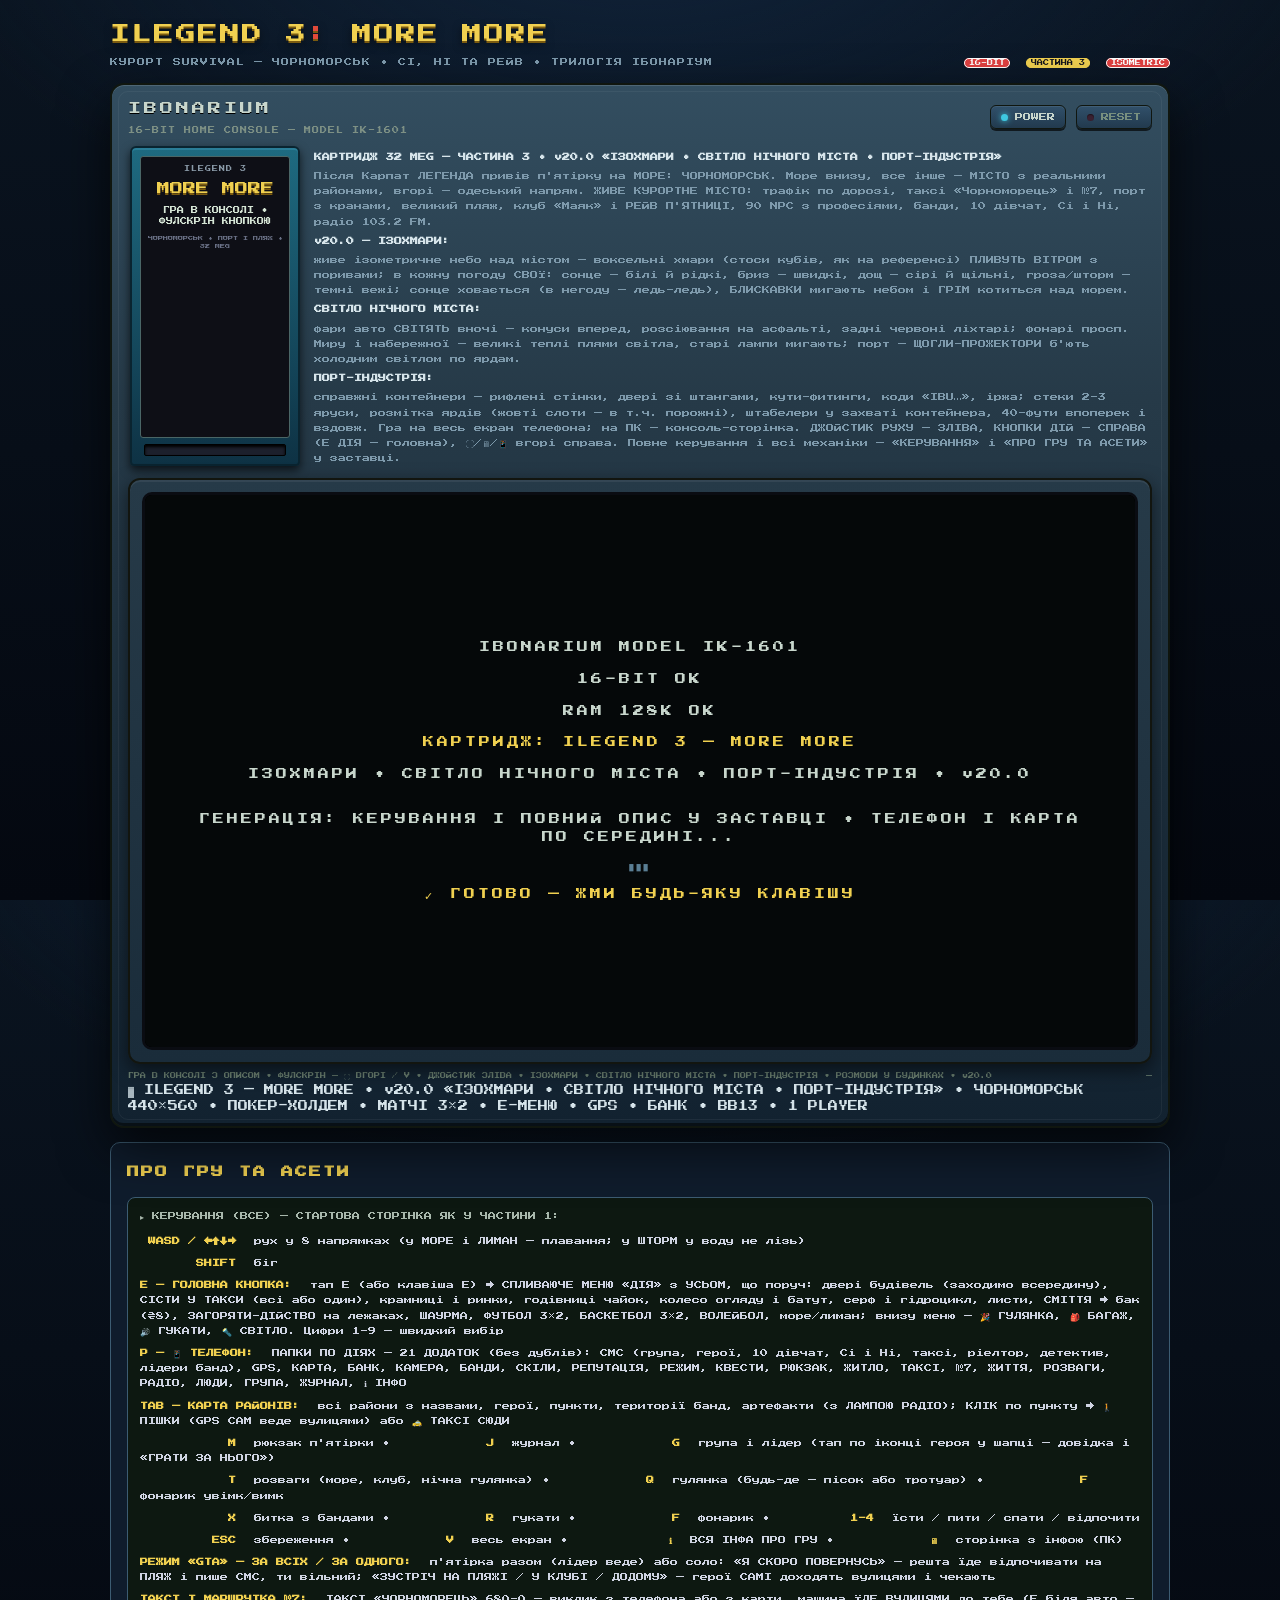
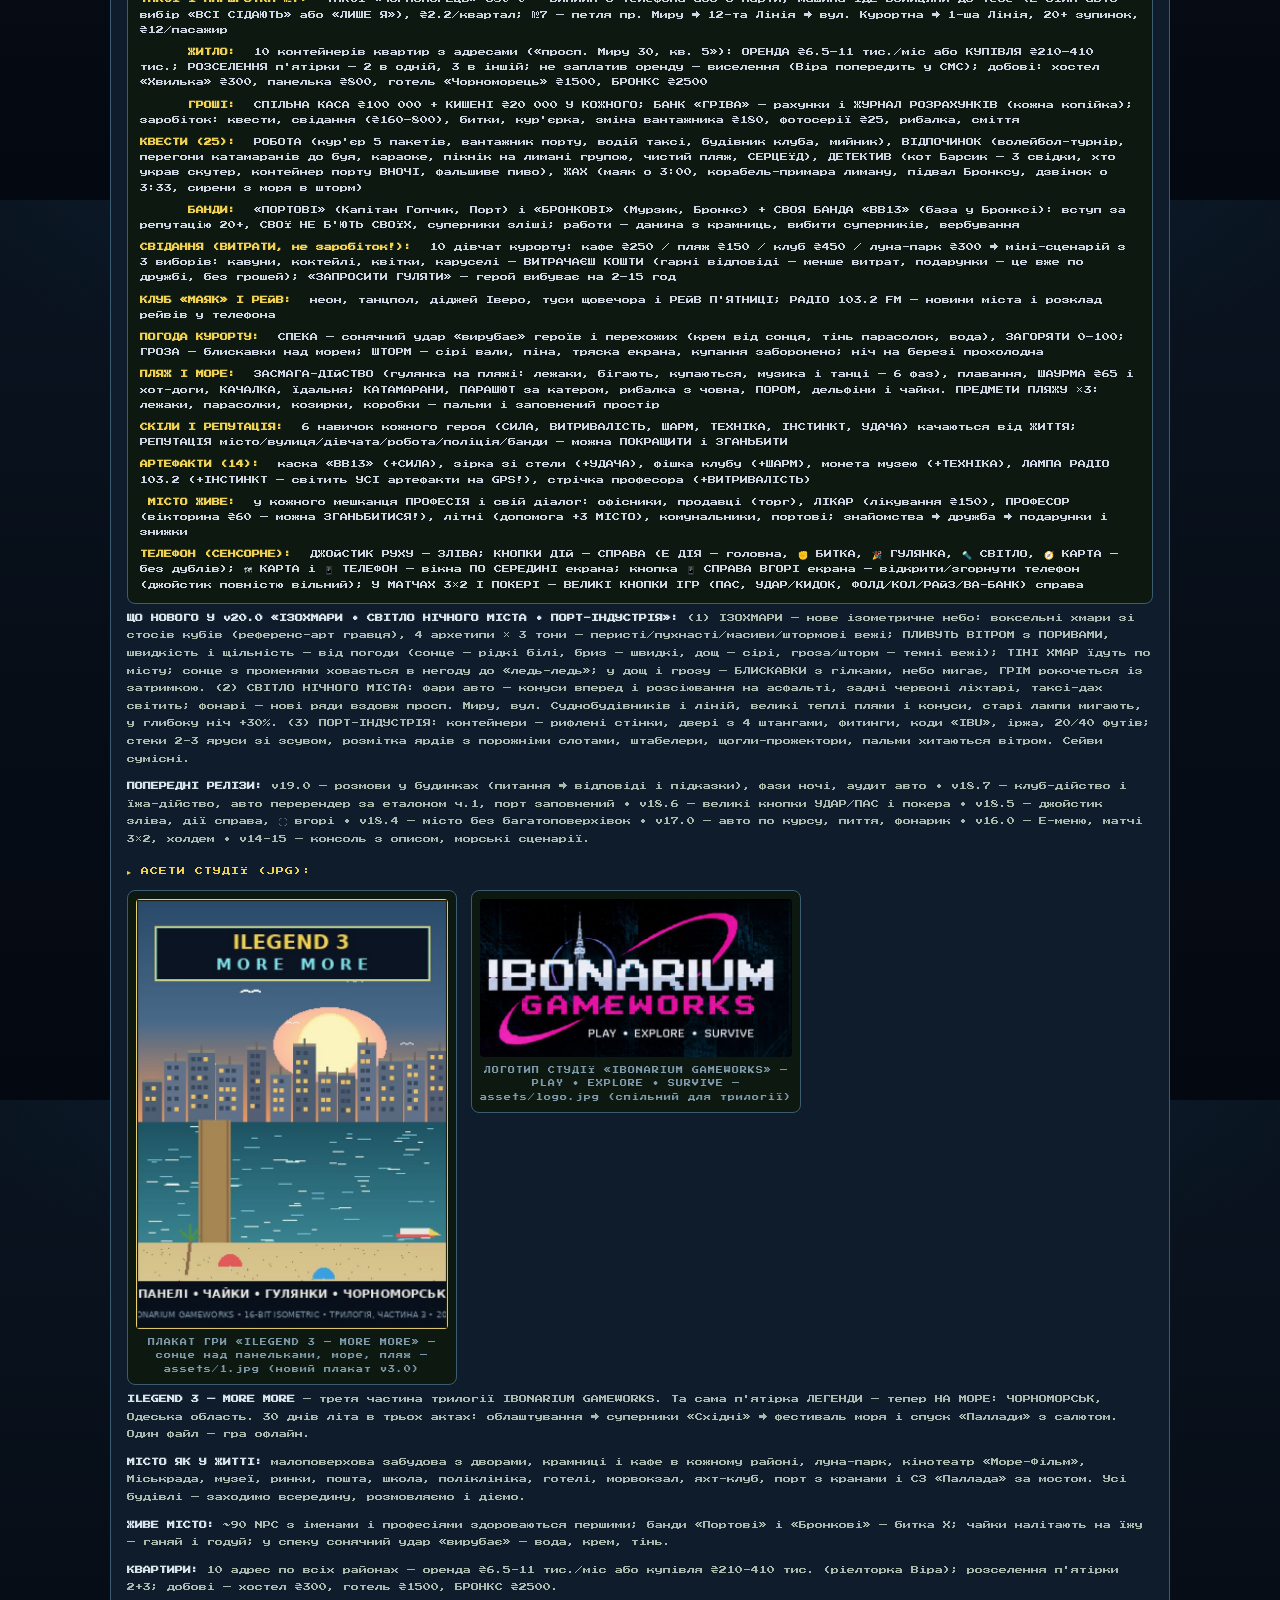
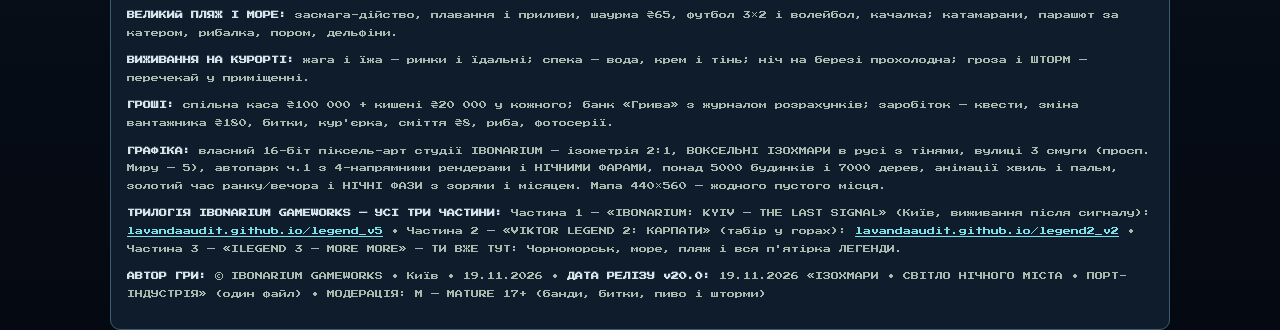
==== commit 63e143b1: "Add files via upload" ====
--- a/index.html
+++ b/index.html
@@ -4,7 +4,7 @@
 <meta charset="UTF-8">
 <meta name="viewport" content="width=device-width, initial-scale=1, maximum-scale=1, user-scalable=no, viewport-fit=cover">
 <meta name="theme-color" content="#000000">
-<title>ILEGEND 3 — MORE MORE • ЧОРНОМОРСЬК • ПРИЛИВИ • ТРИ АКТИ ЛІТА • «ПАЛЛАДА» • V18.7 • 16-BIT</title>
+<title>ILEGEND 3 — MORE MORE • ЧОРНОМОРСЬК • ІЗОХМАРИ • СВІТЛО НІЧНОГО МІСТА • ПОРТ-ІНДУСТРІЯ • V20.0 • 16-BIT</title>
 <link rel="preconnect" href="https://fonts.googleapis.com">
 <link rel="preconnect" href="https://fonts.gstatic.com" crossorigin>
 <link href="https://fonts.googleapis.com/css2?family=Press+Start+2P&display=swap" rel="stylesheet">
@@ -774,12 +774,12 @@
         <div id="cart-slot"></div>
       </div>
       <div id="cart-info">
-        <b>КАРТРИДЖ 32 MEG — ЧАСТИНА 3 • v18.7 «ДІЙСТВА • АВТО ПО КУРСУ • ПОРТ ЖИВИЙ»</b>
-        ГРА СПОЧАТКУ ВІДКРИВАЄТЬСЯ У КОНСОЛІ — СТОРІНКА З ОПИСОМ (як у ч.1-2): консоль-ТВ, картридж і вся інфа знизу. Граємо прямо тут, а РОЗКРИТИ НА ВЕСЬ ЕКРАН — кнопкою 🖥 (вибір запам'ятовується; фулскрін — ⛶ вгорі екрана або V / подвійний клік). v14: ТРАФІК ЯК У ЖИТТІ — авто їдуть ТІЛЬКИ ДОРОГАМИ і ПОВОРАЮТЬ на перехрестях (більше авто в усі сторони), автобуси і фури теж прив'язані до дороги; ТАКСІ їде вулицями і при посадці ВИБІР — «ВСІ СІДАЮТЬ» або «ЛИШЕ Я». ПОРТ ЖИВИЙ: 12 будівель (адміністрація, 4 склади, рибцех, док-майстерня, медпункт, їдальня «Причал», КПП) — всі заходимо всередину. ПЛЯЖ: ряди шезлонгів під КОЗИРКАМИ-навісами. АКТИВНОСТІ: ПОКЕР у барі «Пірат» (виграш грошей!), дартс, пінг-понг на пляжі, баскетбол 3×3 у дворах + футбол 2×3 і волейбол.
-        У ЗАСТАВЦЕ — «КЕРУВАННЯ» і «ПРО ГРУ ТА АСЕТИ» — ПОВНИЙ ОПИС ЯК У ЧАСТИНИ 1 (legend_v5), адаптований під Чорноморськ: клавіші, сенсор, УСІ механіки. ℹ ВСЯ ІНФА ПРО ГРУ — з заставки («ПРО ГРУ ТА АСЕТИ») і з телефона (папка ℹ ІНФО): усе місто, пляж, гроші, керування, трилогія. 🗺 КАРТА і 📱 ТЕЛЕФОН — ВІКНА ПО СЕРЕДИНІ екрана (кнопка 📱 — справа вгорі). НА ПК — СТОРІНКА З ІНФОЮ: консоль-ТВ по середині, ВСЯ ІНФА ЗНИЗУ на сторінці (як у ч.1-2).
-        ГРА — НА ВЕСЬ ЕКРАН ТЕЛЕФОНА (без чорних полос і без широкої консолі). 🗺 КАРТА і 📱 ТЕЛЕФОН — СПЛИВАЮЧІ ВІКНА всередині екрану: тапни 🧭 справа або 📱 справа вгорі — вікно відкриється поверх міста, ✖ — закриється. ДЖОЙСТИК РУХУ — ЗЛІВА, КНОПКИ ДІЙ (E ДІЯ, ✊ БИТКА, 🎉 ГУЛЯНКА, 🔦 СВІТЛО, 🧭 КАРТА) — СПРАВА, ВГОРІ СПРАВА — КНОПКИ ⛶ ФУЛСКРІН • 🖥 СТОРІНКА • 📱 ТЕЛЕФОН. СТАРТОВА ЗАСТАВКА — НА ВЕСЬ ЕКРАН.
-        Після Карпат ЛЕГЕНДА привів п'ятірку — TOXIC, PABLO, DIIN, ROCK — на МОРЕ: ЧОРНОМОРСЬК. НОВА КАРТА: МОРЕ — В САМОМУ НИЗУ, ВСЕ ІНШЕ — МІСТО: вгорі ОДЕСЬКИЙ НАПРЯМ (поля соняшників, дачі, ТРАСА «ОДЕСА 25 КМ» — йти ДОВГО, маршрутка на Одесу з автостанції ₴200), далі — ЩІЛЬНИЙ ЧОРНОМОРСЬК: ПІВНІЧНИЙ МАСИВ (НОВІ ЖИТЛОВІ БУДИНИ з ДВОРАМИ: гойдалки, пісочниці, баскетбол), ЦЕНТР (лун-парк, парк якорів, КІНО, СЕКОНДХЕНД «АЛЬБАТРОС», Міськрада, музей Білого), ПІВДЕННИЙ МАСИВ, ПРИМОРСЬКИЙ (готелі, ПЛОЩА, 155 сходинок), ПОРТ (пороми Варна/Стамбул), СЗ «ПАЛЛАДА» за мостом через СУХИЙ ЛИМАН.
-        <b>Механіки v11.0 «МОБІЛЬНИЙ КОМПАКТ • СПЛИВАЮЧІ ВІКНА»:</b> 📺 ГРА — НА ВЕСЬ ЕКРАН телефона: сторінка без скролу, канва сама розгортається під аспект екрана — ЖОДНИХ ЧОРНИХ ПОЛОС ні знизу, ні збоку; СТАРТОВА ЗАСТАВКА (boot + title) — теж на весь екран. 🪟 СПЛИВАЮЧІ ВІКНА НА ВСЕ: 🗺 КАРТА — вікно по центру екрана (тап 🧭 справа або по мінімапі), 📱 ТЕЛЕФОН — вікно по центру, згорнутий ховається; кнопка 📱 СПРАВА ВГОРІ екрана (або P); закриття — ✖ у шапці вікна. ВУЛИЦІ 3 СМУГИ (просп. Миру — 5) і АВТОПАРК Ч.1 — як у v10: ВАЗ, Lanos, SUV, фура, правосторонній рух, паркунок; СТАРІ ТАКСІ ПРИБРАНІ — таксі тепер жовтий Lanos з шашками (виклик з телефона), НОВІ АВТО ТРОХИ БІЛЬШІ і ПРИЛИПЛЕНІ ДО ДОРОГИ (колеса на асфальті, більше не «літають»). 📱 МЕНЮ ТЕЛЕФОНА = ПАПКИ І ПІДПАПКИ ПО ДІЯХ: 🚕 МІСТО І ЇЗДА (🚗 ПОЇЗДКИ: таксі/№7; 🗺 МІСТО: GPS/карта/житло), ✉ СПІЛКУВАННЯ, 💰 ГРОШІ І СПРАВИ, 💪 ГЕРОЇ, 🎉 ВІДПОЧИНОК — хлібні крихти ⌂ МЕНЮ ▸ ПАПКА ▸ ДОДАТОК; квест-категорії розкриваються тапом. ДЖОЙСТИК РУХУ — ЗЛІВА; КНОПКИ ДІЙ справа: E ДІЯ, ✊ БИТКА, 🎉 ГУЛЯНКА, 🔦 СВІТЛО, 🧭 КАРТА. 🧑‍🤝‍🧑 ІНФО І ВИБІР НА ІКОНКАХ ГЕРОЇВ (шапка зліва): тап по іконці → поповер з повною довідкою (сили/їжа/вода/настрій, кишеня, банда, репутація, скіли, адреса) і кнопками «ГРАТИ ЗА НЬОГО» / СКІЛИ / СМС. 🧑‍🤝‍🧑 УСІ ПОКАЗНИКИ ГЕРОЇВ — В ШАПЦІ ЗЛІВА маленькими іконками (клік — ГРУПА у телефона; голодний герой блимає червоним). ✉ СМС (група, герої, 10 дівчат, Сі і Ні, таксі, ріелтор, детектив, ЛІДЕРИ БАНД), 🏦 БАНК (рахунки + ЖУРНАЛ РОЗРАХУНКІВ + кишені), 📷 КАМЕРА, ⚔ БАНДИ + СВОЯ «ВВ13», 💪 СКІЛИ (6 на героя), 🏆 РЕПУТАЦІЯ, 🎮 РЕЖИМ GTA (за всіх / за одного). 🏙 МІСТО ЩІЛЬНЕ: будинків У 3 РАЗИ БІЛЬШЕ В КОЖНОМУ РАЙОНІ, двори, ЗЕБРА, печені тайли в стилі Києва, дерева вздовж тротуарів. І все з v6.0: дівчата забирають гуляти, клуб «Маяк» і РЕЙВ п'ятниці, радіо, Сі і Ні, банди, чайки, гулянки Q.<span class="cart-warn">Керування: WASD/стрілки — рух (у МОРЕ і ЛИМАН — плавання), SHIFT — біг, P — 📱 ТЕЛЕФОН (папки: СМС/таксі/житло/квести), E — дія (двері, сміття, ЗАГОРЯТИ, КОЗИРОК-ТІНЬ, ФУТБОЛ 2х3, ВОЛЕЙБОЛ, ПІНГ-ПОНГ, БАСКЕТБОЛ 3×3, таксі), X — БИТКА з бандами, M — багаж, TAB — карта з ПІДПИСАНИМИ РАЙОНАМИ (клік = маршрут), T — МОРСЬКІ РОЗВАГИ і НІЧНА ГУЛЯНКА, Q — гулянка (будь-де, вся п'ятірка разом), R — 🔊 ГУКАТИ, F — фонарики увімк/вимк. 1-4 — їсти/пити/спати/відпочити • J — журнал • G — група • ESC — збереження. Мобільно: ДЖОЙСТИК ЗЛІВА (рух) + КНОПКИ ДІЙ СПРАВА (E ДІЯ, ✊ БИТКА, 🎉 ГУЛЯНКА, 🔦 СВІТЛО, 🧭 КАРТА) + У МАТЧАХ 3×2 — ВЕЛИКІ КНОПКИ ↔ ПАС • 🔥 УДАР/КИДОК • 🏁 ЗАВЕРШИТИ, У ПОКЕРІ — ВЕЛИКІ ✖ ФОЛД • ✔ КОЛ/ЧЕК • ⬆ РАЙЗ • 💥 ВА-БАНК • ▶ НОВА РОЗДАЧА • 🏁 ВСТАТИ + ВГОРІ СПРАВА — ⛶ ФУЛСКРІН • 🖥 СТОРІНКА • 📱 ТЕЛЕФОН + ТЕЛЕФОН ДОВГИЙ (майже весь екран) + УСЕ МЕНЮ ПАПКАМИ У СПЛИВАЮЧОМУ ТЕЛЕФОНІ (P — згорнути/розгорнути).</span>
+        <b>КАРТРИДЖ 32 MEG — ЧАСТИНА 3 • v20.0 «ІЗОХМАРИ • СВІТЛО НІЧНОГО МІСТА • ПОРТ-ІНДУСТРІЯ»</b>
+        Після Карпат ЛЕГЕНДА привів п&#39;ятірку на МОРЕ: ЧОРНОМОРСЬК. Море внизу, все інше — МІСТО з реальними районами, вгорі — одеський напрям. ЖИВЕ КУРОРТНЕ МІСТО: трафік по дорозі, таксі «Чорноморець» і №7, порт з кранами, великий пляж, клуб «Маяк» і РЕЙВ П&#39;ЯТНИЦІ, 90 NPC з професіями, банди, 10 дівчат, Сі і Ні, радіо 103.2 FM.
+        <b>v20.0 — ІЗОХМАРИ:</b> живе ізометричне небо над містом — воксельні хмари (стоси кубів, як на референсі) ПЛИВУТЬ ВІТРОМ з поривами; в кожну погоду СВОЇ: сонце — білі й рідкі, бриз — швидкі, дощ — сірі й щільні, гроза/шторм — темні вежі; сонце ховається (в негоду — ледь-ледь), БЛИСКАВКИ мигають небом і ГРІМ котиться над морем.
+        <b>СВІТЛО НІЧНОГО МІСТА:</b> фари авто СВІТЯТЬ вночі — конуси вперед, розсіювання на асфальті, задні червоні ліхтарі; фонарі просп. Миру і набережної — великі теплі плями світла, старі лампи мигають; порт — ЩОГЛИ-ПРОЖЕКТОРИ б&#39ють холодним світлом по ярдам.
+        <b>ПОРТ-ІНДУСТРІЯ:</b> справжні контейнери — рифлені стінки, двері зі штангами, кути-фитинги, коди «IBU…», іржа; стеки 2-3 яруси, розмітка ярдів (жовті слоти — в т.ч. порожні), штабелери у захваті контейнера, 40-фути впоперек і вздовж.
+        Гра на весь екран телефона; на ПК — консоль-сторінка. ДЖОЙСТИК РУХУ — ЗЛІВА, КНОПКИ ДІЙ — СПРАВА (E ДІЯ — головна), ⛶/🖥/📱 вгорі справа. Повне керування і всі механіки — «КЕРУВАННЯ» і «ПРО ГРУ ТА АСЕТИ» у заставці.
       </div>
     </div>
 
@@ -864,7 +864,7 @@
           </div>
 
           <div id="hud-tr">
-            <div id="hud-day">ДЕНЬ 1 <span id="hud-clock">08:00</span> <span id="hud-wx" class="wxs">СОНЦЕ</span> <span id="hud-mode" title="Режим: ЗА ВСІХ">👥</span> <b id="hud-money">₴0</b></div>
+            <div id="hud-day">ДЕНЬ 1 <span id="hud-clock">08:00</span> <span id="hud-phase" title="Фаза доби">🌤️</span> <span id="hud-wx" class="wxs">СОНЦЕ</span> <span id="hud-mode" title="Режим: ЗА ВСІХ">👥</span> <b id="hud-money">₴0</b></div>
             <!-- v17.0: чорну мінімапу прибрано — є кнопка 🧭 КАРТА і спливаюче вікно карти -->
             <div id="hud-mission">
               <span class="mflag"></span>
@@ -956,12 +956,12 @@
       </div>
     </div>
     <div id="tv-foot">
-        <span>ГРА В КОНСОЛІ З ОПИСОМ • ФУЛСКРІН — ⛶ ВГОРІ / V • ДЖОЙСТИК ЗЛІВА • ВЕЛИКІ КНОПКИ УДАР/ПАС І ПОКЕРА • КЛУБ-ДІЙСТВО • АВТО 4 НАПРЯМИ • v18.7</span>
+        <span>ГРА В КОНСОЛІ З ОПИСОМ • ФУЛСКРІН — ⛶ ВГОРІ / V • ДЖОЙСТИК ЗЛІВА • ІЗОХМАРИ • СВІТЛО НІЧНОГО МІСТА • ПОРТ-ІНДУСТРІЯ • РОЗМОВИ У БУДИНКАХ • v20.0</span>
         <span id="fps">—</span>
       </div>
 
     <div id="console-foot">
-      <span>▓ ILEGEND 3 — MORE MORE • v18.7 «ДІЙСТВА • АВТО ПО КУРСУ • ПОРТ ЖИВИЙ» • ЧОРНОМОРСЬК 440×560 • ПОКЕР-ХОЛДЕМ • МАТЧІ 3×2 • E-МЕНЮ • GPS • БАНК • ВВ13 • 1 PLAYER</span>
+      <span>▓ ILEGEND 3 — MORE MORE • v20.0 «ІЗОХМАРИ • СВІТЛО НІЧНОГО МІСТА • ПОРТ-ІНДУСТРІЯ» • ЧОРНОМОРСЬК 440×560 • ПОКЕР-ХОЛДЕМ • МАТЧІ 3×2 • E-МЕНЮ • GPS • БАНК • ВВ13 • 1 PLAYER</span>
     </div>
   </div>
 
@@ -995,29 +995,25 @@
         <div><b>ТЕЛЕФОН (СЕНСОРНЕ):</b> ДЖОЙСТИК РУХУ — ЗЛІВА; КНОПКИ ДІЙ — СПРАВА (E ДІЯ — головна, ✊ БИТКА, 🎉 ГУЛЯНКА, 🔦 СВІТЛО, 🧭 КАРТА — без дублів); 🗺 КАРТА і 📱 ТЕЛЕФОН — вікна ПО СЕРЕДИНІ екрана; кнопка 📱 СПРАВА ВГОРІ екрана — відкрити/згорнути телефон (джойстик повністю вільний); У МАТЧАХ 3×2 І ПОКЕРІ — ВЕЛИКІ КНОПКИ ІГР (ПАС, УДАР/КИДОК, ФОЛД/КОЛ/РАЙЗ/ВА-БАНК) справа</div>
       </div>
     </div>
-<p><b>НОВЕ У v18.7 «ДІЙСТВА • АВТО ПО КУРСУ • ПОРТ ЖИВИЙ»:</b> (1) КЛУБ-ДІЙСТВО: гравець просив «режим танці і діджейський пульт — теж дійством; 3 родини всі бігають, падають, танцюють». Танцпол і РЕЙВ П'ЯТНИЦІ тепер — КІНОНА КАНВІ: 6 фаз (вхід і браслети → перший бас → диско-куля → хтось впав → світло-шоу → світанок), діджей Іверо за пультом, бар Зази, диско-куля, лазери кольорами фаз, бас-спалахи, конфетті; 3 «РОДИНИ» відвідувачів (панельна молодь, туристи, рибалки в кедах — у кожної спільний одяг) бігають, танцюють, ПАДАЮТЬ від басу (😵), сидять у бара; вся п'ятірка героїв танцює в натовпі. (2) ЇЖА-ДІЙСТВО: «каже їжа — сіли 1-2 години» — у кафе і їдальні «Хвиля» новий пункт «🍚 СІСТИ ВСІЙ П'ЯТІРЦІ»: 5 фаз (замовлення → перші страви → сміх і історії → добір → рахунок), офіціантка Люда, тарілки спорожняються, репліки, всі ситі (+їжа/+вода). (3) АВТО ПО КУРСУ — ПЕРЕРЕНДЕР: «у кожного авто є позиції верх/низ/вліво/вправо — перерендери; викинь всі рендери де авто верх ногами». У колекції PNG усі _nw/_ne рендери були ПЕРЕВЕРНУТІ (колеса вгорі) — ВИДАЛЕНІ з ассетів; натомість ЕТАЛОН Першої частини: процедурний рендер малює всі 4 сторони ізометрії для КОЖНОГО авто (ВАЗ/Lanos/SUV/пікап/фургон) + КОЛЬОРОВІ ВАРІАНТИ трафіку. (4) НОВИЙ МІСЬКИЙ АВТОБУС: «автобус — біда, він не трьохвісний» — довгий високий кузов, СМУГА ВІКОН, ТРИ ОСІ, двері, маршрутна дошка, синя смуга — і теж 4 напрями. (5) ТАКСІ — ТІЛЬКИ ВУЛИЦЯМИ: фінальний під'їзд по осі вулиці; якщо ти у дворі — таксі чекає на перехресті (жодних зрізів через будинки). (6) ПОРТ ЗАПОВНЕНИЙ: 2 великих портали-крани, стеки контейнерів у 2-3 яруси (40+), офісні модулі-диспетчерські, силоси-цистерни, тара/палети, зелений пояс дерев і пальм по межах. (7) МІСТО ЗЕЛІНІШЕ: галявини заповнюються удвічі густіше + ВУЛИЧНІ ДЕРЕВА рядами вздовж тротуарів (у Приморському — пальми). Сейви сумісні.</p><p><b>НОВЕ У v18.6 «ВЕЛИКІ КНОПКИ УДАР/ПАС • ВСІ ІГРИ НА МОБІЛЬНОМУ»:</b> (1) РЕЖИМИ ІГОР — ВЕЛИКІ КНОПКИ: гравець з телефона сказав «не вистачає кнопок, збільшуй кнопки УДАР / ПАС» — тепер у ⚽ ФУТБОЛІ 3×2 і 🏀 БАСКЕТБОЛІ 3×2 звичайні дії ховаються, а СПРАВА з'являються ВЕЛИКІ сенсорні кнопки: ↔ ПАС і 🔥 УДАР/КИДОК (58px+ висотою) + 🏁 ЗАВЕРШИТИ МАТЧ — рух лишається на джойстикові ЗЛІВА. (2) 🃏 ПОКЕР — ВЕЛИКІ КНОПКИ СТАВОК: у барі «Пірат» замість дрібних канвас-кнопок — великі ✖ ФОЛД / ✔ КОЛ-ЧЕК (сума підставляється) / ⬆ РАЙЗ / 💥 ВА-БАНК, після руки — ▶ НОВА РОЗДАЧА і 🏁 ВСТАТИ (+фішки). (3) АУДИТ УСІХ ІГОР НА СЕНСОРІ: кран (тап по канвасу), батут-дуель (тап), рейв-контест (стрілки збільшено до 60px), дайвінг баржі «Альбатрос» (джойстик — пливи), дартс/пінг-понг/волейбол/футбол 2×3 (через E ДІЯ і діалоги), рибалка (E) — усе працює пальцем. (4) Усе інше без змін: сейви сумісні, місто і квести на місцях.</p><p><b>НОВЕ У v18.5 «ДЖОЙСТИК ЗЛІВА • ДІЇ СПРАВА • ⛶ ВГОРІ • ТЕЛЕФОН ДОВШИЙ»:</b> (1) КЕРУВАННЯ ПО КЛАСИЦІ: джойстик руху — ЗЛІВА, кнопки дій (E ДІЯ, ✊ БИТКА, 🎉 ГУЛЯНКА, 🔦 СВІТЛО, 🧭 КАРТА) — СПРАВА («управління зліва — дія і кнопки справа»). (2) ⛶ ФУЛСКРІН ПОВЕРНУТО ВГОРІ ЕКРАНА: кнопка поруч із 🖥 і 📱 — один тап, і гра на весь екран; на браузерах без підтримки фулскріна (iOS Safari) — «фейковий» режим: екран гри фіксується на всю сторінку, вихід — повторний тап ⛶ (підсвічений). (3) 📱 ТЕЛЕФОН ДОВШИЙ: вікно телефона тепер займає майже весь екран (до 78% висоти, ~560px) — кнопки і текст не тісні, картки більші. (4) Усе інше — без змін: сейви сумісні, місто і квести на місцях.</p><p><b>НОВЕ У v18.4 «МІСТО БЕЗ БАГАТОВЕРХІВОК»:</b> (1) НУЛЬ БАГАТОВЕРХІВОК НА КАРТІ — гравець: «ці будівлі прибрати зовсім з карти, перероби без цих будувель». Сірі панельки-«млинці» і цегляні вежі (той самий силует «плити» 9–12 поверхів) ВИДАЛЕНІ ЗОВСІМ: ручні вежі більше не генеруються, квартали веж → житлові ряди дач і котеджна сітка з дворами, крамницями, кіосками і гаражами. (2) ЖИТЛО НЕ ПОСТРАЖДАЛО: 10 квартир-контейнерів і «ПІВНІЧНИЙ»/«ПІВНІЧНИЙ-2» тепер — НИЗЬКІ 2-ПОВЕРХОВІ цегляні житлові будинки (білі рами, карниз, парапет, сині козирки, під'їзди, мешканці на балконах вранці/ввечері, 4 палітри цегли). (3) ТЕКСТИ: двері «Житловий будинок», оренда «ЖИТЛОВИЙ БУДИНОК — КВАРТИРА», ріелтор «БРОНКС — преміум, далі — нові житлові будинки», квест «ЖИТЛО — ДІМ» (фото нових будинків). (4) АНКОРИ ЖИВІ: двері квартир, адреси, оренда/купівля, квести і фото-спот — координати не змістились, сейви сумісні.</p><p><b>НОВЕ У v18.3 «ТЕЛЕФОН СПРАВА ВГОРІ • БЕЗ ПЕРЕВЕРНУТИХ АВТО • ЦЕГЛЯНІ БАГАТОПОВЕРХІВКИ»:</b> (1) 📱 ТЕЛЕФОН — КНОПКА СПРАВА ВГОРІ екрана: відкрити/згорнути телефон одним тапом; пігулку ☎ над джойстиком ПРИБРАНО — «коліщатко» руху тепер ПОВНІСТЮ ВІЛЬНЕ. (2) ЛІВИЙ БЛОК ДІЙ КОМПАКТНИЙ: БІГ і дубльовану кнопку ТЕЛЕФОН прибрано — лишились E ДІЯ, ✊ БИТКА, 🎉 ГУЛЯНКА, 🔦 СВІТЛО, 🧭 КАРТА (біг — SHIFT, телефон — P/📱). (3) ПАНЕЛЬ СПРАВА ВГОРІ: ℹ-інфо і ⛶ прибрано (інфа — заставка «ПРО ГРУ ТА АСЕТИ» і папка ℹ у телефона; фулскрін — V або подвійний клік), лишились 🖥 СТОРІНКА і 📱 ТЕЛЕФОН; на кнопці телефона — ЧЕРВОНИЙ БЕЙДЖ непрочитаних СМС. (4) АВТО — АУДИТ АСЕТІВ: сім «бокових» моделей (tesla/audi/bmw/sport/ev/minivan/taxi) з ассетів ВИДАЛЕНО — усьому трафіку СПРАВЖНІ 4-напрямні рендери (_se/_sw/_nw/_ne) з Першої частини; ЖОДНИХ дзеркалень — жодних «перевернутих» машин. (5) ПАНЕЛЬКИ-«МЛИНЦІ» ПРИБРАНО: бежеві вежі з червоними козирками замінено на ЦЕГЛЯНІ БАГАТОПОВЕРХІВКИ — 4 палітри цегли, БІЛІ рами вікон з підвіконнями, карниз і парапет, СИНІ козирки крамниць; тип будівлі у коді лишився — двері і якорі квестів не змістились.</p>
-        <p><p><b>НОВЕ У v17.0 «АВТО ПО КУРСУ • ПИТТЯ ПРАЦЮЄ • БЕЗ ТАБОРУ»:</b> (1) АВТО БІЛЬШЕ НЕ ЇДУТЬ БОКОМ: виправлено орієнтацію спрайтів (ніс по руху, повороти по дорозі як у таксі), у трафіку — ВЕСЬ автопарк: і старі vaz/lanos/suv/truck, і нові tesla/audi/bmw/sport/ev/minivan. (2) РЮКЗАК СПРАВЛЯЄТЬСЯ: питво списує запас води і пише повідомлення, вода збиває перегрів; їжа показує фідбек; банош/куліш → плов портовий і макарони з сиром; рецепти — на плиті, без вогню. (3) СОНЯНИЙ УДАР — КОРОТКЕ ДІЙСТВО: герой падає на піску, друзі збігаються з водою, у тіні відходить вдвічі швидше, лежить рівно стільки, скільки треба. (4) НІЯКОГО ТАБОРУ І ВОГНИЩА: гулянка будь-де і коли завгодно — п'ятірка разом, музика з барів; кемпінг «Барабой» → СЕРФ-ШКОЛА «ХВИЛЯ». (5) 🔦 СВІТЛО повернуто кнопкою зліва (увімк/вимк), метелики злітаються на фонарики. (6) ЧОРНА МІНІКАРТА ПРИБРАНА (є кнопка 🧭 КАРТА). (7) СМЕРЕКИ → ЛИСТЯНІ ДЕРЕВА І КАТАЛПИ, панельки стали РІЗНИМИ (кольори районів, крамниці на першому поверсі). (8) РИСЬ → БРОДЯЧИЙ ПЕС, КАЖАНИ → МЕТЕЛИКИ, вівця Івася виписана.</p><p><b>У v16.0 «E-МЕНЮ • МАТЧІ • ХОЛДЕМ • ДІЙСТВО-ЗАСМАГА»:</b> (1) ФІКС КЕРУВАННЯ: кнопки вибору в таксі і свіданнях БІЛЬШЕ НЕ «МЕРТВІ» (pointer-events), E — головна кнопка: спливаюче МЕНЮ «ДІЯ» з усім поруч, компактний блок кнопок без дублів (СВІТЛО/ТАБІР/ГУКАТИ — в E-меню). (2) БЕЗ ЧОРНОГО ЗНИЗУ: канва під аспект екрана/консолі — карта завжди ціла. (3) МАТЧІ ОКРЕМИМИ РЕЖИМАМИ: ⚽ ФУТБОЛ 3×2 (пас і удар, ворота і майданчик) і 🏀 БАСКЕТБОЛ 3×2 (пас і кидок, кошик) — граєш СВОЇМИ РУКАМИ: джойстик, E — пас, ✊ — удар/кидок. (4) 🃏 ПОКЕР — ТЕХАСЬКИЙ ХОЛДЕМ у барі «Пірат»: стіл, фішки, блайнди, ставки ФОЛД/КОЛ/РАЙЗ, флоп-терн-рівер, розклади — як онлайн-покер. (5) ЗАСМАГА-ДІЙСТВО: гулянка на пляжі — лежаки, хтось біжить у море і виходить, музика і танці, 6 фаз. (6) ПЛЯЖ-ДИЗАЙН: предмети ×3 (лежаки, парасолки, козирки, коробки), пальми, ШАУРМА, простір заповнений. (7) СВІДАННЯ — витрачаєш кошти, а не заробляєш.</p>
-    <p><b>У v15.0 «МОРСЬКІ СЦЕНАРІЇ — КАРПАТИ ВИПИСАНІ»:</b> (1) СЦЕНАРІЇ ВЕДЕНІ НА МОРЕ: всі квести, діалоги, ситуації і предмети, що залишились з Карпат, переписані на Чорноморськ — МОЛЬФАР став ЛОЦМАНОМ МАРЕКОМ (хатка лоцмана, водорості і мідії, амулет від спеки), «5 г» — легендарний коктейль «П\'ЯТЬ ХВИЛЬ» з бару «Шейкер», сни тріпу — морські (дельфіни, пальми, ЗОЛОТИЙ РЕЙД), плітки мешканців — про шторм, маяк і скарби затонулих барж. (2) ПОДОРОЖІ БЕЗ ГІР: усі маршрути (катамаран, парашют, рибалка, пором, кіно, музей, клуб, маршрутка на Одесу, кемпінг «Барабой») — тепер СЦЕНА МОРСЬКОЇ ПОДОРОЖІ (човен, хвилі, дельфіни, буї, чайки) або ПОЇЗДКИ МІСТОМ (маршрутка, проспект Миру, панельки, ліхтарі) — жодних сходжень, полонин і смерек; події в дорозі — курортні (чайка-злодійка, кава від бабусі, дельфіни). (3) ПОЛЯРОЇДИ НА МОРЕ: фон фото — горизонт і вода з силуетом порту, по кутах — ПАЛЬМИ, передній план — пісок з черепашками. (4) Дрібниці: рись стала ЛИСИЦЕЮ (кущі біля лиману), штампи маршрутів — «МОРЕ-ТУР», САДИБА (Грибівка), корчма → крамниця, «Грядка біля моря», мідії замість грибів, табір не ставиться на дорогу/пірс, гулянка — «закупіться у крамниці».</p>
-    <p><b>НОВЕ У v14.0 «КОНСОЛЬ З ОПИСОМ • ПОРТ І ПЛЯЖ ЖИВІ»:</b> (1) ГРА СПОЧАТКУ ВІДКРИВАЄТЬСЯ У КОНСОЛІ-СТОРІНЦІ З ОПИСОМ — для ПК і телефона: консоль-ТВ по середині, картридж і вся інфа знизу (як у ч.1-2); граємо в консолі, а РОЗКРИТИ НА ВЕСЬ ЕКРАН — кнопкою 🖥, вибір запам'ятовується. (2) ТРАФІК ЯК У ЖИТТІ: авто їдуть ТІЛЬКИ ДОРОГАМИ і ПОВОРАЮТЬ на перехрестях (правосторонній рух), БІЛЬШЕ АВТО в усі боки, автобуси і фури прив'язані до дороги (нові iso-спрайти фури/ван/автобуса — ніхто не їде «перпендикулярно»). (3) ТАКСІ «ЧОРНОМОРЕЦЬ» тепер їде ВУЛИЦЯМИ (L-маршрут по сітці вулиць), а при посадці — ВИБІР: «👥 ВСІ СІДАЮТЬ» або «🚶 ЛИШЕ Я». (4) ПОРТ ЖИВИЙ: адміністрація порту (зміна вантажника ₴180), склади №1-4, рибний цех «Альбатрос», док-майстерня №7, медпункт, їдальня «Причал», в'їзна КПП — морвокзал нарешті стоїть там, де мав (пересунено з перехрестя вулиці). (5) ПЛЯЖ: ряди шезлонгів під КОЗИРКАМИ-навісами (козирок = тінь: перегрів −38). (6) АКТИВНОСТІ: 🃏 ПОКЕР у барі «Пірат» — обмін карт, ставки і ВИГРАШ ГРОШЕЙ (столи ₴100/₴500/₴2000), 🎯 дартс, 🏓 пінг-понг на пляжі, 🏀 баскетбол 3×3 у дворах — плюс футбол 2×3 і волейбол.</p>
-    <p><b>НОВЕ У v13.0 «СТАРТОВА СТОРІНКА ЯК У Ч.1»:</b> у ЗАСТАВЦЕ — новий пункт «КЕРУВАННЯ»: повна сторінка клавіш І СЕНСОРНОГО керування + УСІ механіки гри (таксі і №7, квартири, гроші, 25 квестів, банди і «ВВ13», свідання, клуб «Маяк» і рейви, погода і шторм, пляж і море, скіли, артефакти, професії мешканців) — адаптовано зі стартової сторінки частини 1 (legend_v5). «ПРО ГРУ ТА АСЕТИ» — той самий повний опис сторінкою. Папка ℹ ІНФО — у телефона (і з заставки «ПРО ГРУ ТА АСЕТИ»).</p>
-    <p><b>НОВЕ У v12.0 «ВСЯ ІНФА • ЕКРАН ПО СЕРЕДИНІ»:</b> ℹ ВСЯ ІНФА ПРО ГРУ — велика СТОРІНКА-ВИКНО: кнопка ℹ вгорі екрана, пункт «ПРО ГРУ ТА АСЕТИ» у заставці і папка ℹ ІНФО у телефона — усе про місто, пляж, гроші, квартири, банди, КЕРУВАННЯ і трилогію. 📱 ТЕЛЕФОН-ВІКНО тепер ТЕЖ ПО СЕРЕДИНІ екрана (як і 🗺 КАРТА); згорнутий телефон ховається (кнопка 📱 справа вгорі — v18.3). НА ПК — класична СТОРІНКА З ІНФОЮ за замовчуванням: консоль-ТВ ПО СЕРЕДИНІ, картридж і ВСЯ ЦЯ ІНФА ЗНИЗУ на сторінці (як у частин 1-2); на ТЕЛЕФОНІ — гра на весь екран (v11). Вибір «сторінка ↔ весь екран» запам'ятовується (кнопка 🖥).</p>
-    <div id="ab-assets">
+<p><b>ЩО НОВОГО У v20.0 «ІЗОХМАРИ • СВІТЛО НІЧНОГО МІСТА • ПОРТ-ІНДУСТРІЯ»:</b> (1) ІЗОХМАРИ — нове ізометричне небо: воксельні хмари зі стосів кубів (референс-арт гравця), 4 архетипи × 3 тони — перисті/пухнасті/масиви/штормові вежі; ПЛИВУТЬ ВІТРОМ з ПОРИВАМИ, швидкість і щільність — від погоди (сонце — рідкі білі, бриз — швидкі, дощ — сірі, гроза/шторм — темні вежі); ТІНІ ХМАР їдуть по місту; сонце з променями ховається в негоду до «ледь-ледь»; у дощ і грозу — БЛИСКАВКИ з гілками, небо мигає, ГРІМ рокочеться із затримкою. (2) СВІТЛО НІЧНОГО МІСТА: фари авто — конуси вперед і розсіювання на асфальті, задні червоні ліхтарі, таксі-дах світить; фонарі — нові ряди вздовж просп. Миру, вул. Суднобудівників і ліній, великі теплі плями і конуси, старі лампи мигають, у глибоку ніч +30%. (3) ПОРТ-ІНДУСТРІЯ: контейнери — рифлені стінки, двері з 4 штангами, фитинги, коди «IBU», іржа, 20/40 футів; стеки 2-3 яруси зі зсувом, розмітка ярдів з порожніми слотами, штабелери, щогли-прожектори, пальми хитаються вітром. Сейви сумісні.</p>
+<p><b>ПОПЕРЕДНІ РЕЛІЗИ:</b> v19.0 — розмови у будинках (питання → відповіді і підказки), фази ночі, аудит авто • v18.7 — клуб-дійство і їжа-дійство, авто перерендер за еталоном ч.1, порт заповнений • v18.6 — великі кнопки УДАР/ПАС і покера • v18.5 — джойстик зліва, дії справа, ⛶ вгорі • v18.4 — місто без багатоповерхівок • v17.0 — авто по курсу, пиття, фонарик • v16.0 — E-меню, матчі 3×2, холдем • v14-15 — консоль з описом, морські сценарії.</p>
+<div id="ab-assets">
       <div class="ab-cap">&#9656; АСЕТИ СТУДІЇ (JPG):</div>
       <div class="ab-row">
         <figure class="ab-fig"><img src="[data-uri]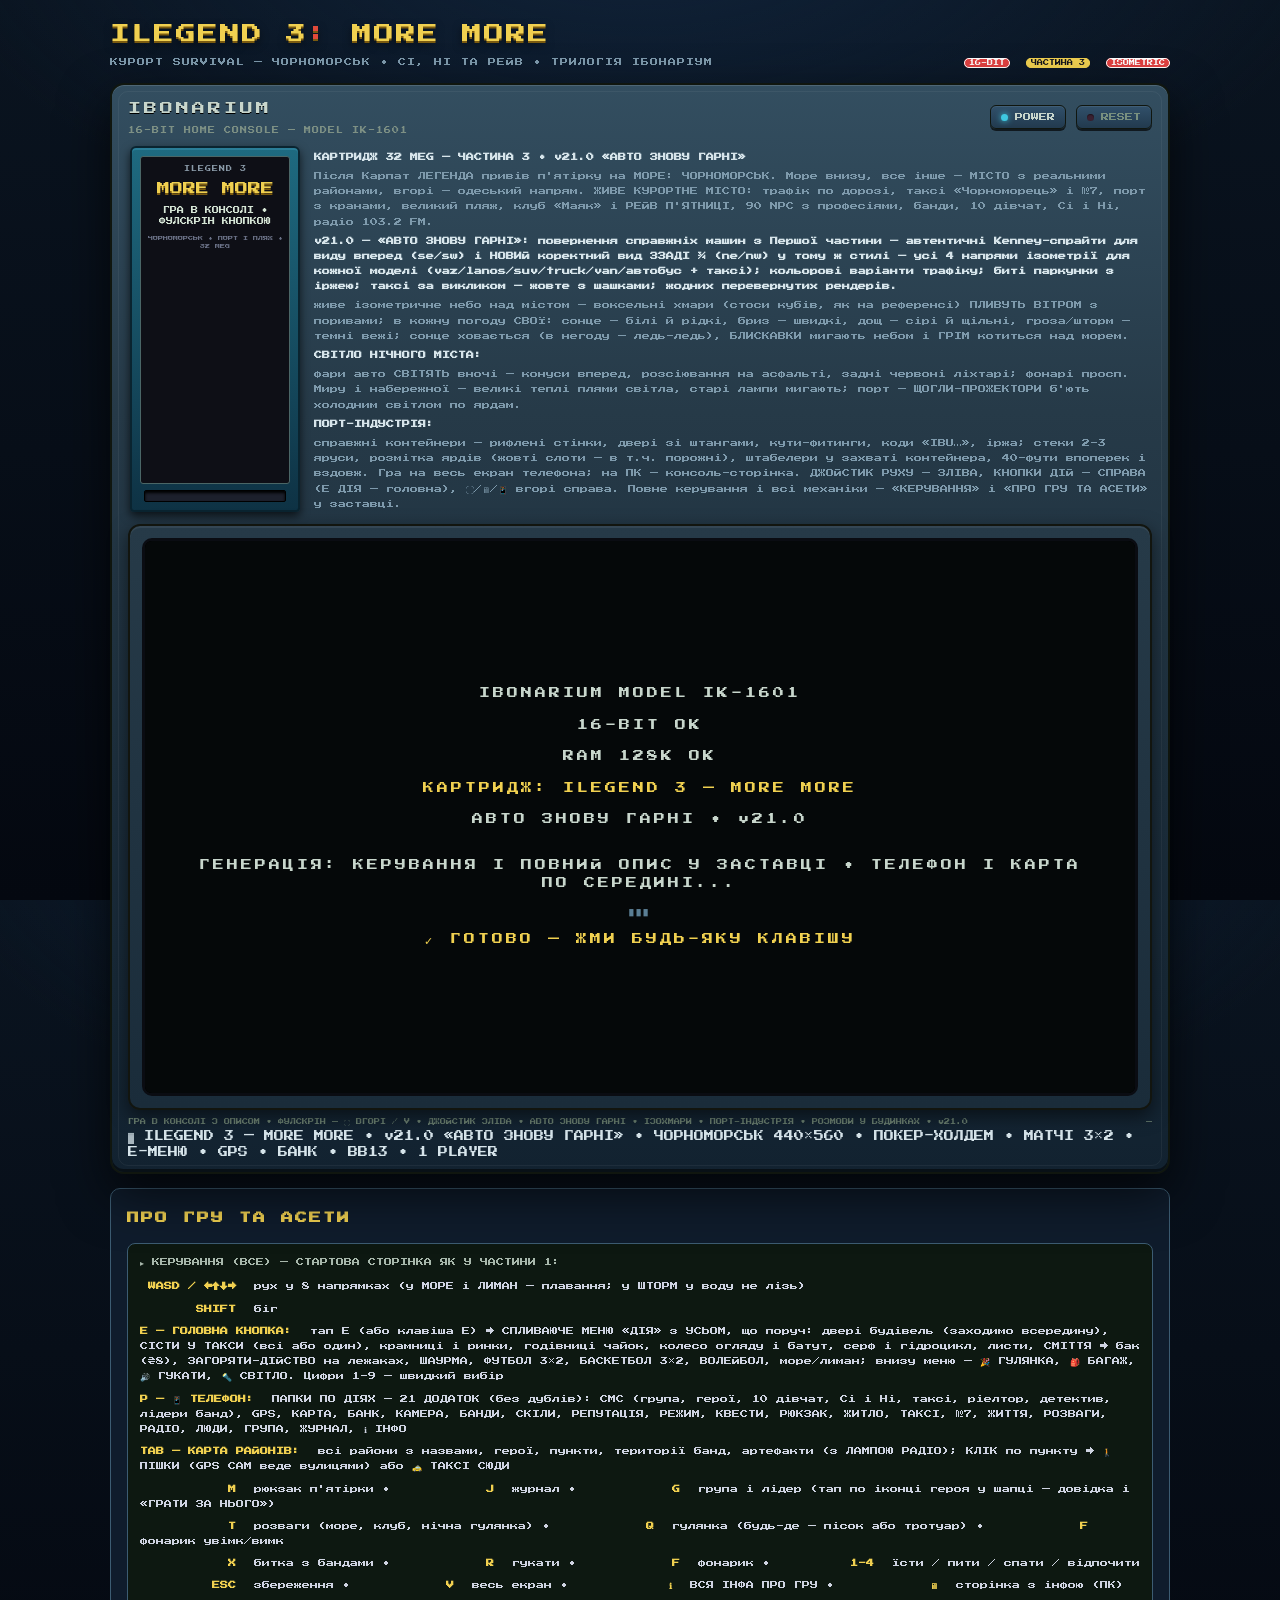
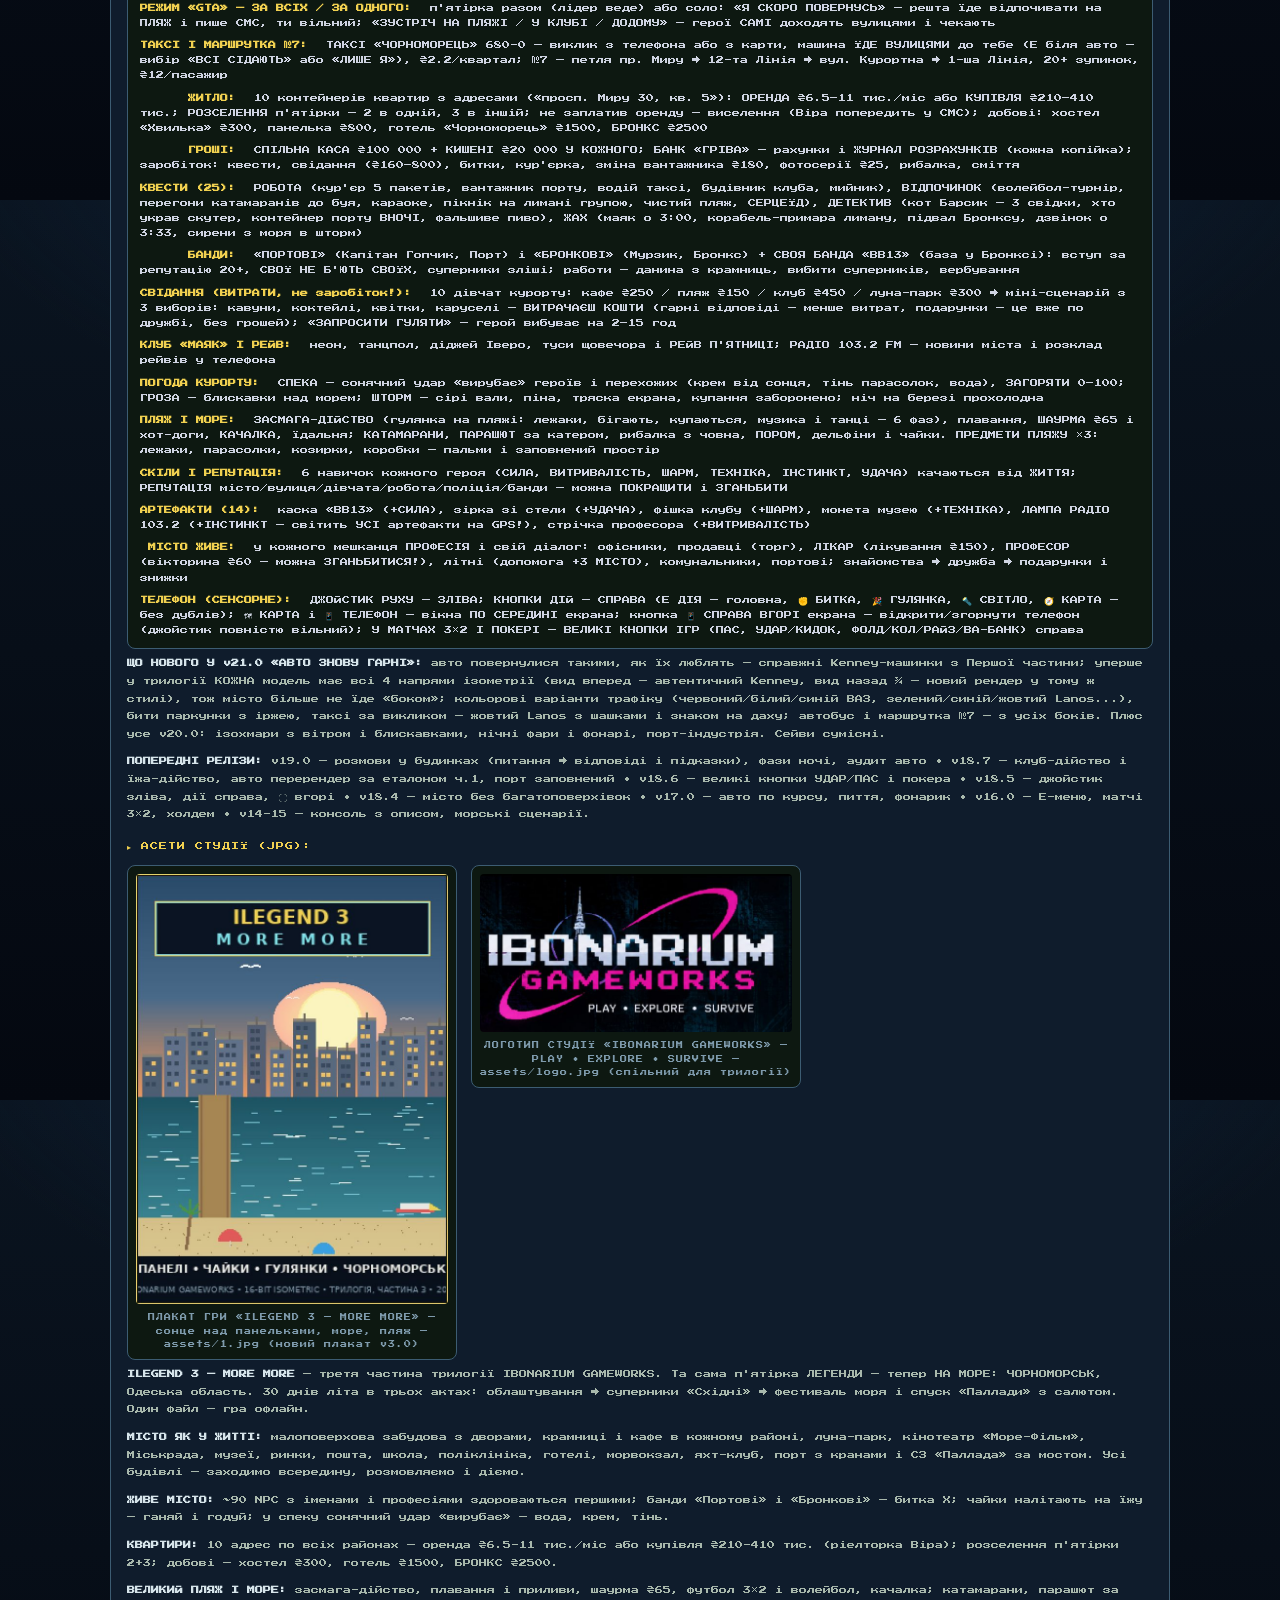
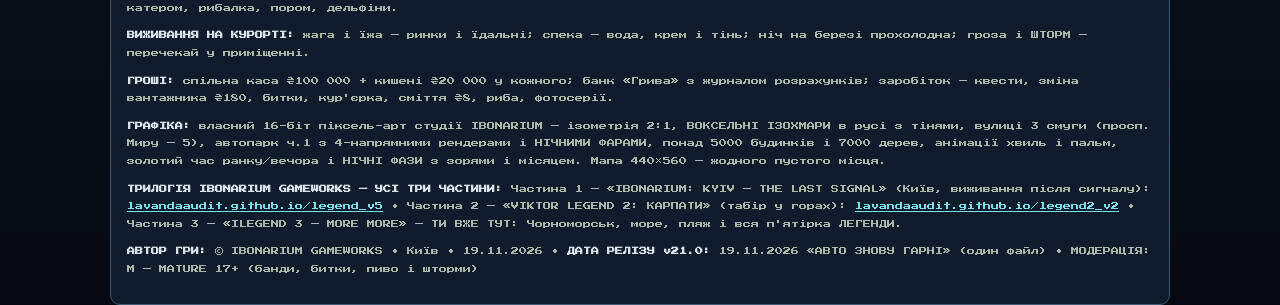
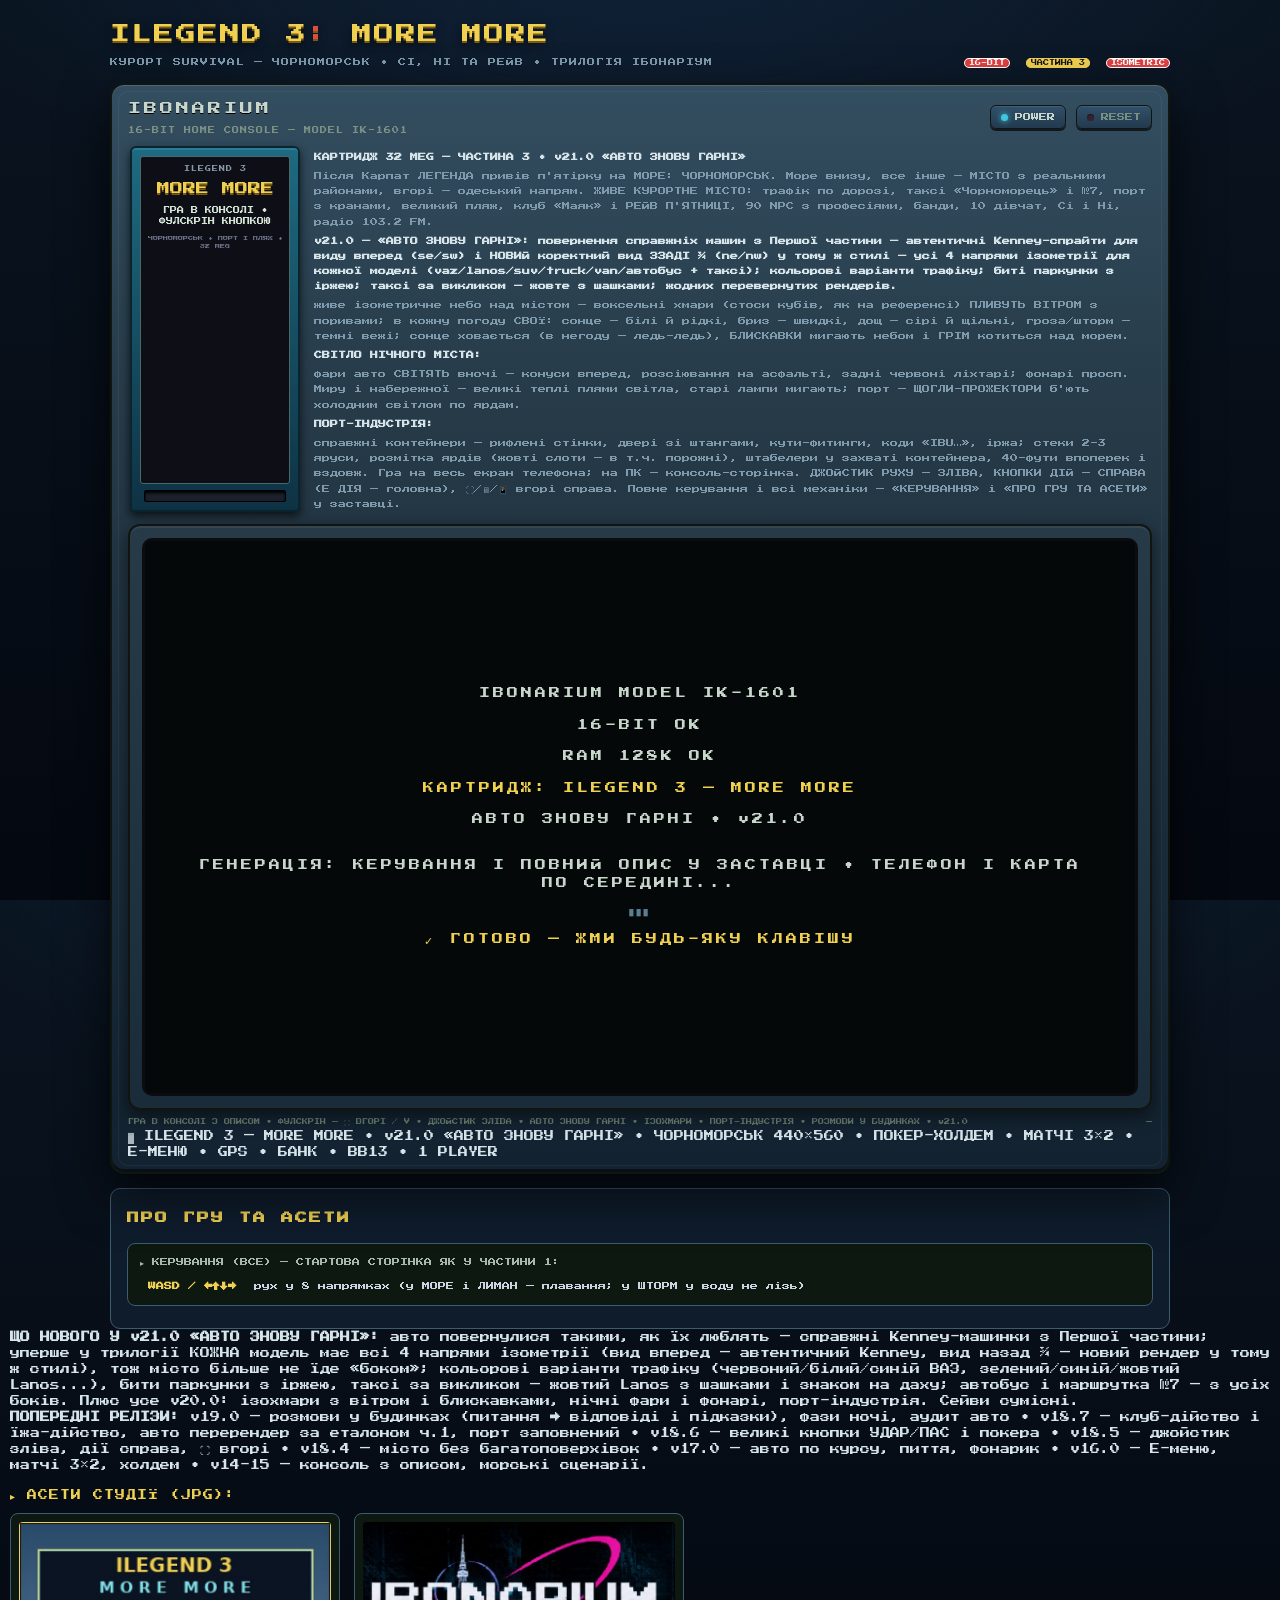
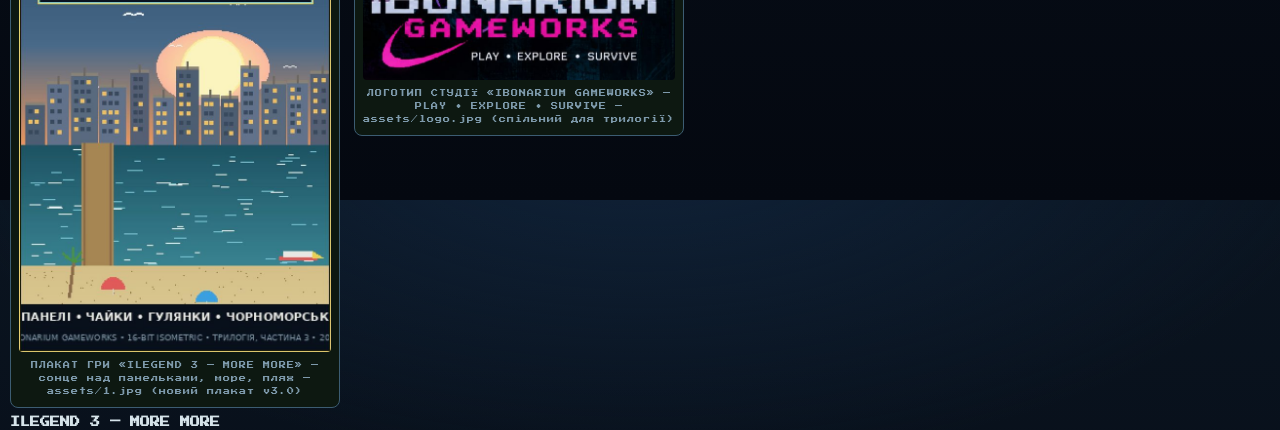
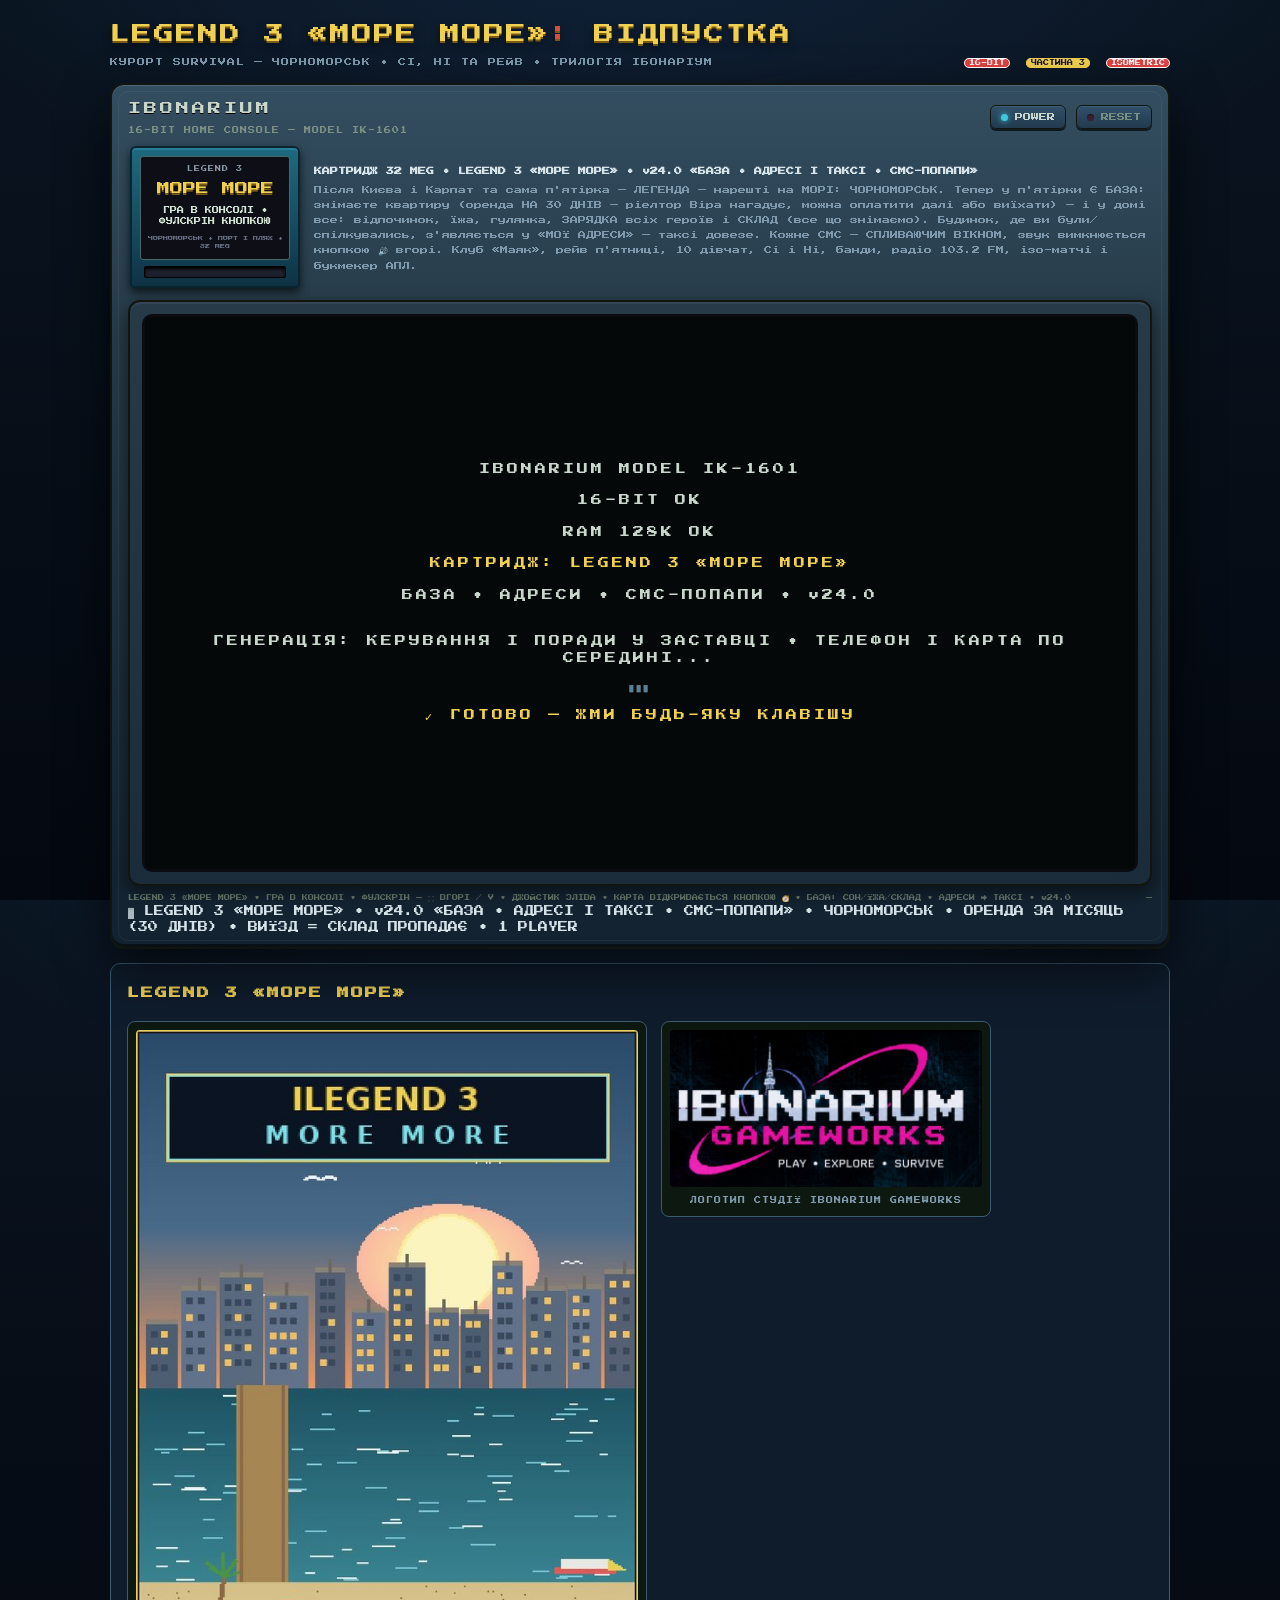
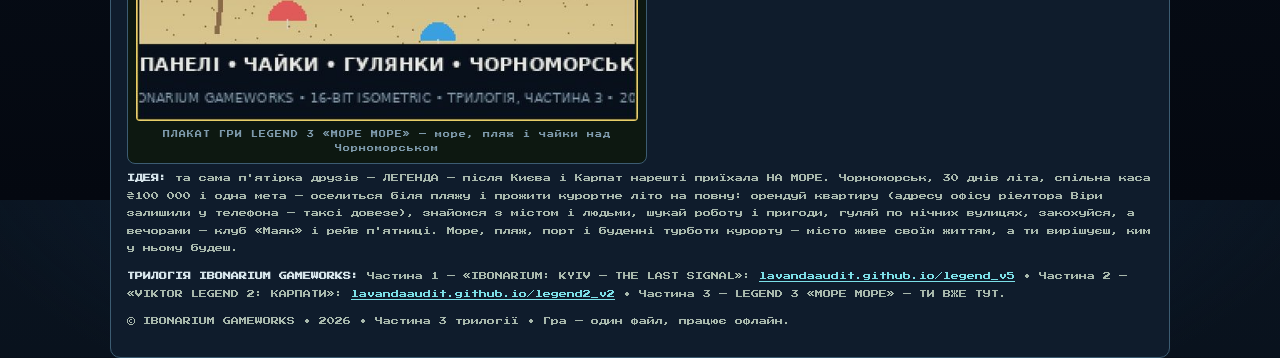
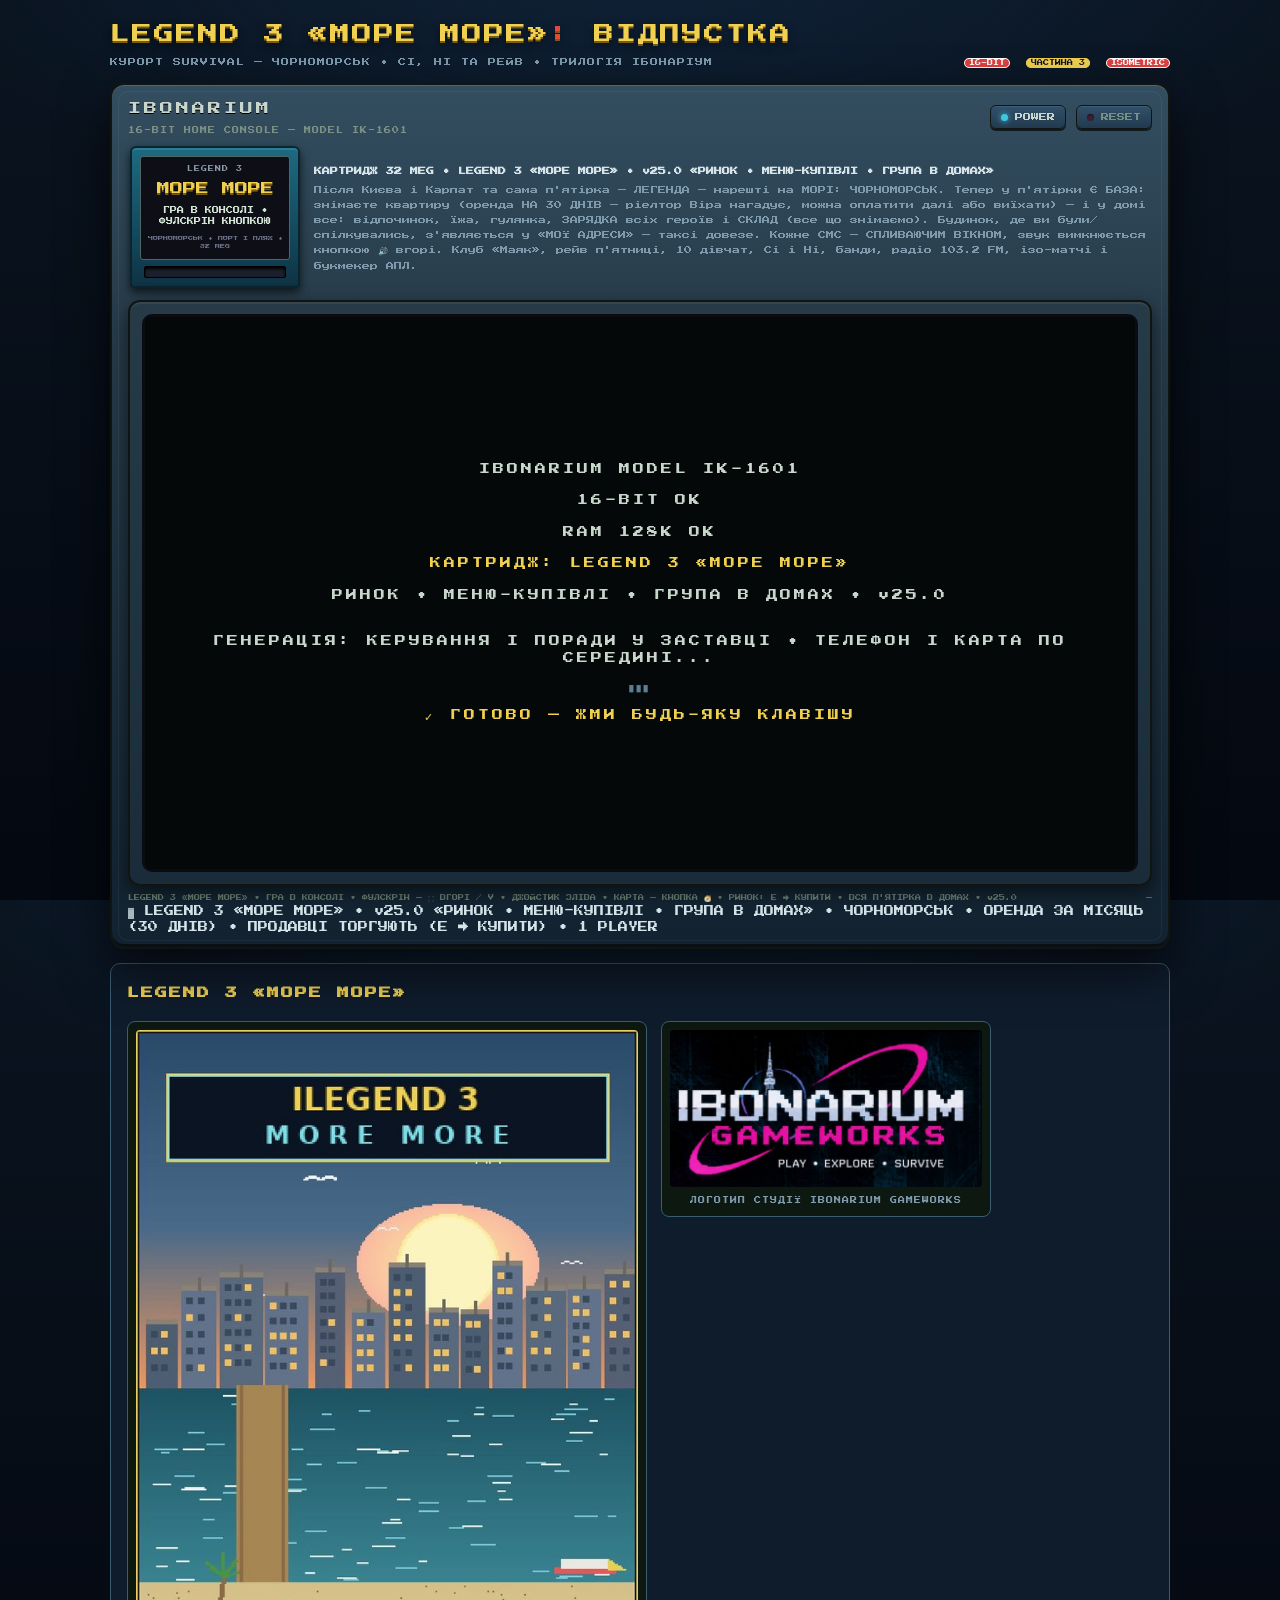
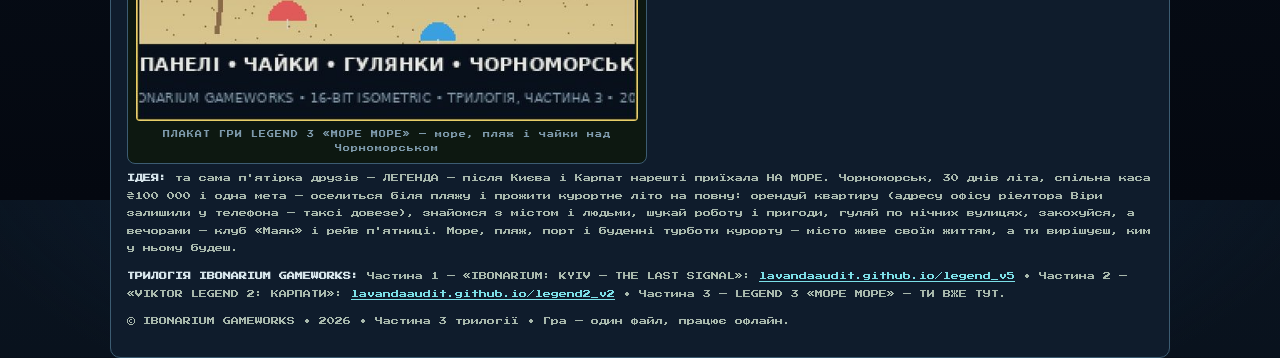
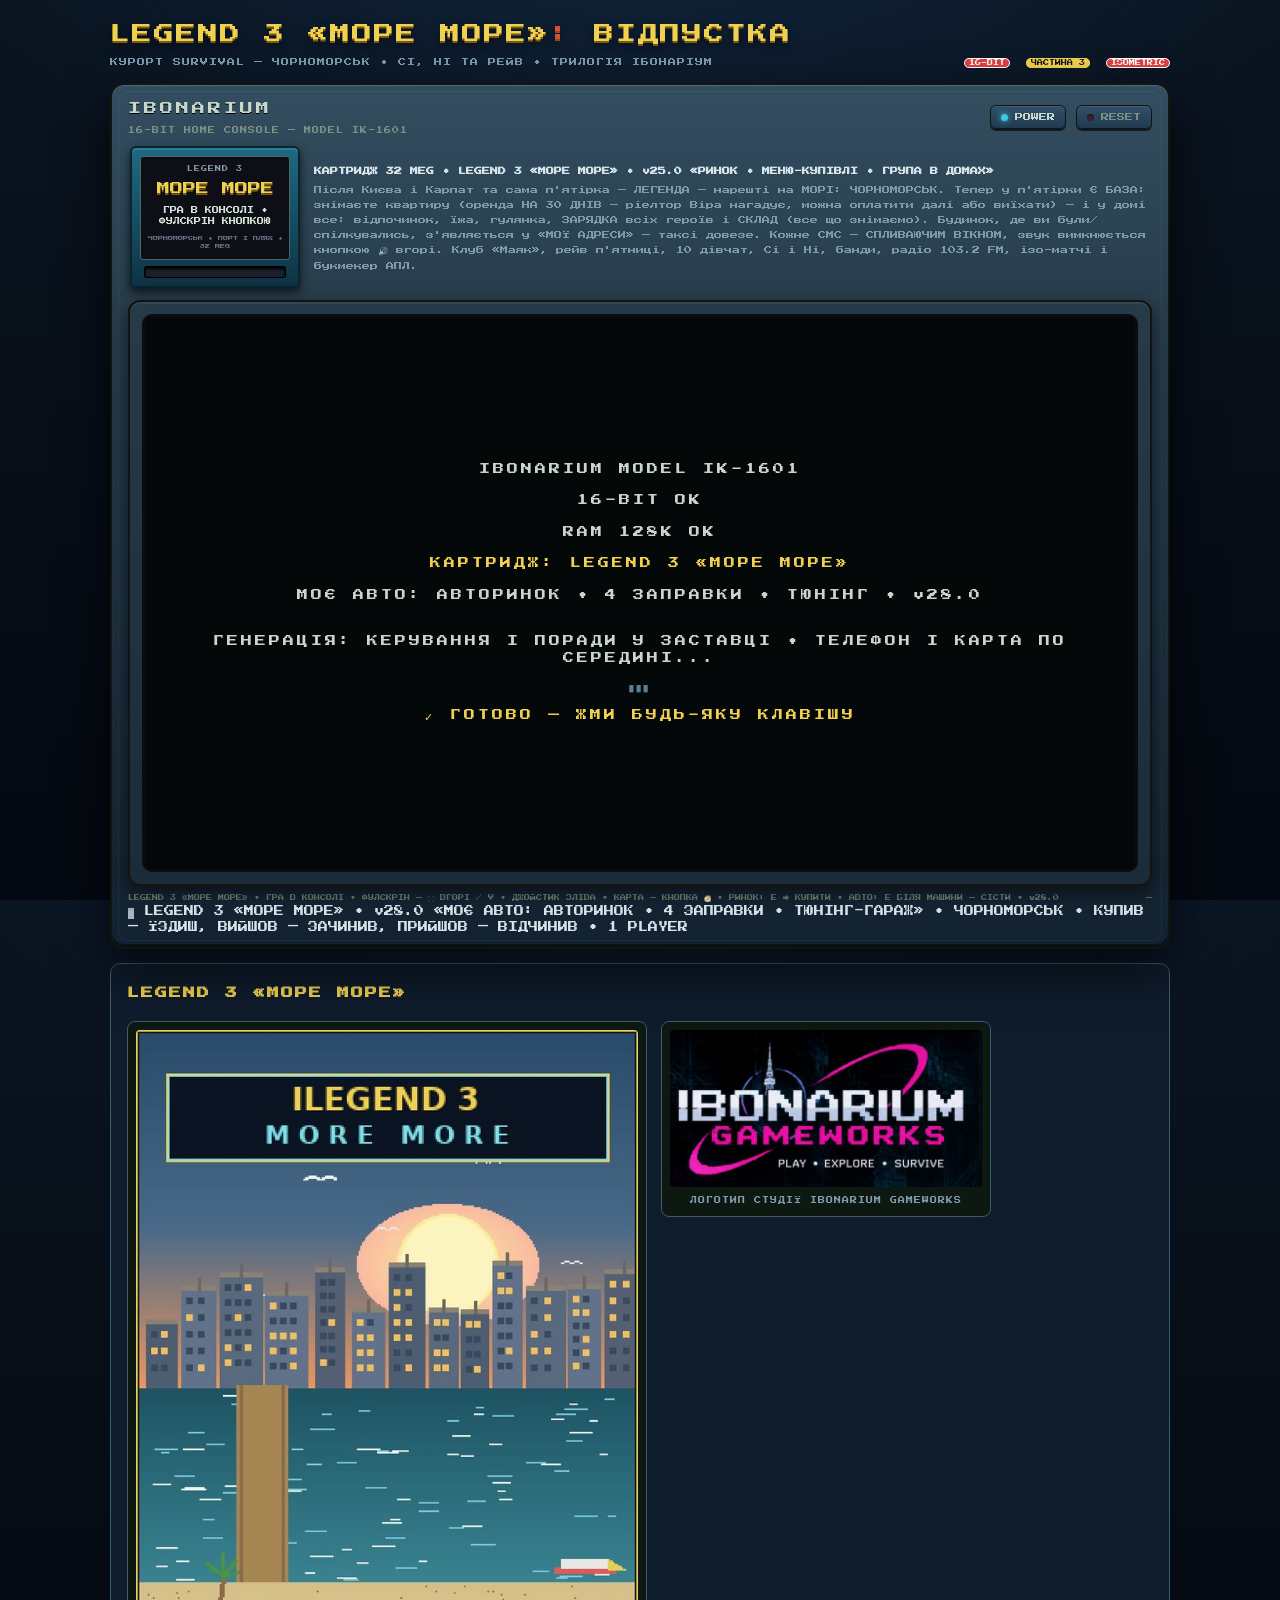
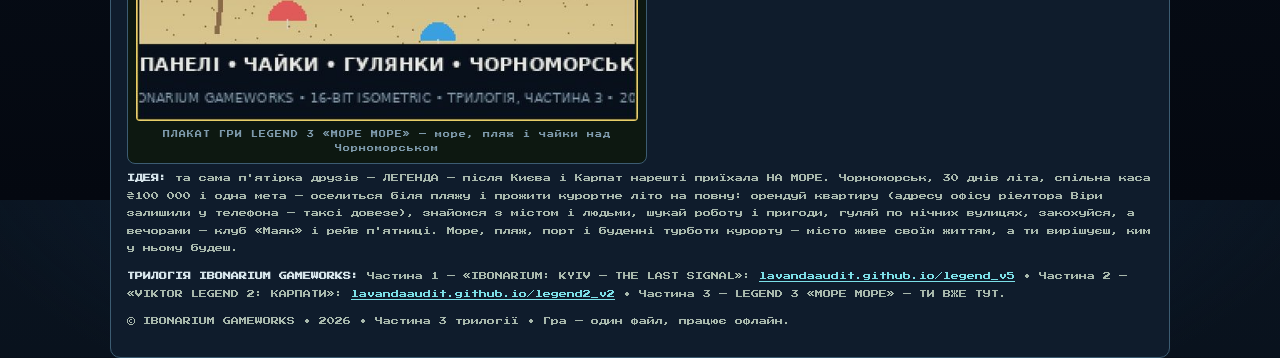
